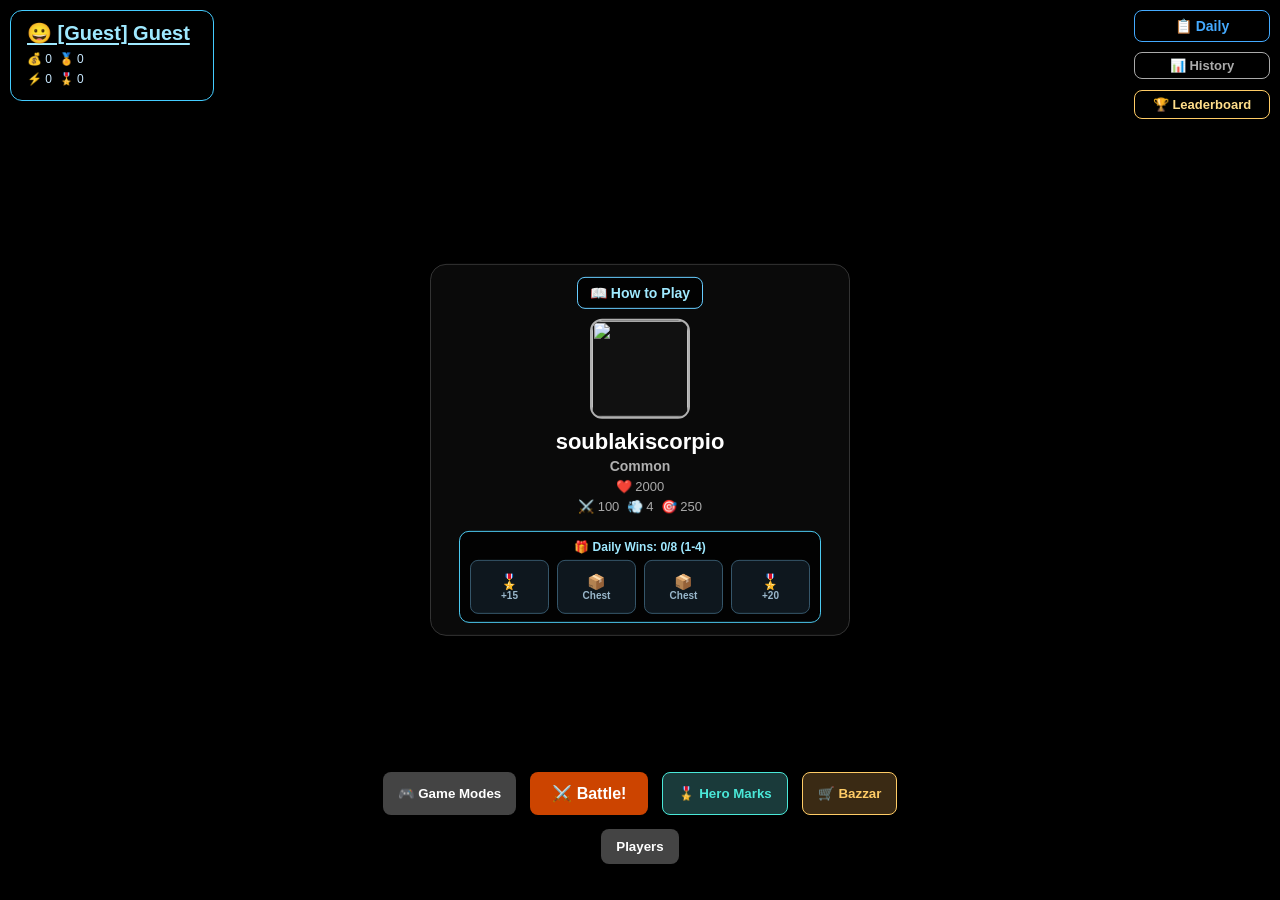
==== index.html @ 4c3b829b "(magnets): rework polarity forms, clone combat parity, and clone sustain switch live Magnets form vi" ====
﻿<!DOCTYPE html>
<html lang="en">
<head>
    <meta charset="UTF-8">
    <meta name="viewport" content="width=device-width, initial-scale=1, maximum-scale=1, user-scalable=no">
        <title>Atackers - Sotiris Game | Atackers Browser Battle Game</title>
        <meta name="description" content="Play Atackers, Sotiris Game: a fast HTML5 browser battle game with unique heroes, super abilities, team modes, and Hero Marks progression.">
        <meta name="keywords" content="Atackers, Sotiris Game, Atackers game, browser game, HTML5 game, online battle game, hero shooter, Cyprus Brainrots Game">
        <meta name="robots" content="index, follow, max-image-preview:large, max-snippet:-1, max-video-preview:-1">
        <link rel="canonical" href="https://codevoyager100.github.io/Atackers/">

        <meta property="og:type" content="website">
        <meta property="og:url" content="https://codevoyager100.github.io/Atackers/">
        <meta property="og:site_name" content="Atackers">
        <meta property="og:title" content="Atackers - Sotiris Game | Atackers Browser Battle Game">
        <meta property="og:description" content="Fast-paced browser battles with unique heroes, supers, team modes, and progression.">
        <meta property="og:image" content="https://codevoyager100.github.io/Atackers/images/background.png">

        <meta name="twitter:card" content="summary_large_image">
        <meta name="twitter:title" content="Atackers - Sotiris Game | Atackers Browser Battle Game">
        <meta name="twitter:description" content="Play Atackers in your browser: heroes, supers, team battles, and Hero Marks progression.">
        <meta name="twitter:image" content="https://codevoyager100.github.io/Atackers/images/background.png">

        <script type="application/ld+json">
        {
            "@context": "https://schema.org",
            "@type": "VideoGame",
            "name": "Atackers",
            "alternateName": ["Sotiris Game", "Atackers Striker"],
            "url": "https://codevoyager100.github.io/Atackers/",
            "description": "Atackers is a fast-paced HTML5 browser battle game with hero selection, super abilities, and multiple team game modes.",
            "genre": ["Action", "Shooter", "Battle"],
            "applicationCategory": "GameApplication",
            "operatingSystem": "Web Browser",
            "inLanguage": "en"
        }
        </script>
        <!-- Google tag (gtag.js) -->
        <script async src="https://www.googletagmanager.com/gtag/js?id=G-T403T6D16C"></script>
        <script>
            window.dataLayer = window.dataLayer || [];
            function gtag(){dataLayer.push(arguments);}
            gtag('js', new Date());

            gtag('config', 'G-T403T6D16C');
        </script>
    <style>
        body, html {
            margin: 0;
            padding: 0;
            overflow: hidden;
            background-color: #000;
            color: white;
            font-family: Arial, sans-serif;
        }

        .guide {
            position: absolute;
            top: 10px;
            left: 50%;
            transform: translateX(-50%);
            z-index: 5;
            background: rgba(0,0,0,0.75);
            padding: 8px 14px;
            border-radius: 10px;
            max-width: 340px;
            width: max-content;
            max-width: min(340px, 90vw);
            text-align: center;
            border: 1px solid #ffcc00;
            font-size: 12px;
            pointer-events: none;
            display: none;
        }

        #coins-display {
            font-size: 18px;
            color: gold;
            position: absolute;
            top: 10px;
            left: 10px;
            z-index: 10;
            background: rgba(0,0,0,0.7);
            padding: 8px 12px;
            border-radius: 8px;
            cursor: pointer;
            user-select: none;
        }

        #coins-display:hover {
            background: rgba(40,30,0,0.9);
            border: 1px solid gold;
        }

        .reward-row {
            display: flex;
            align-items: center;
            gap: 12px;
            padding: 8px 12px;
            border-radius: 8px;
            margin: 4px 0;
            font-size: 15px;
            color: #ccc;
        }

        .reward-row.reached {
            color: #888;
            text-decoration: line-through;
            opacity: 0.5;
        }

        .reward-row.current {
            background: rgba(255,204,0,0.15);
            border: 1px solid #ffcc00;
            color: #ffcc00;
            font-weight: bold;
        }

        .reward-row.next {
            background: rgba(255,255,255,0.05);
            color: #fff;
        }

        .reward-level-badge {
            min-width: 36px;
            text-align: center;
            font-weight: bold;
            background: rgba(0,0,0,0.4);
            padding: 2px 6px;
            border-radius: 6px;
        }

        /* ── Daily Challenges ── */
        #daily-btn {
            position: absolute;
            top: 10px;
            right: 10px;
            z-index: 10;
            background: rgba(0,0,0,0.75);
            border: 1px solid #44aaff;
            color: #44aaff;
            font-size: 14px;
            font-weight: bold;
            padding: 7px 13px;
            width: 136px;
            text-align: center;
            box-sizing: border-box;
            border-radius: 8px;
            cursor: pointer;
            user-select: none;
        }
        #daily-btn:hover { background: rgba(0,40,80,0.9); }
        #daily-btn .badge {
            display: inline-block;
            background: #e94560;
            color: #fff;
            border-radius: 50%;
            font-size: 11px;
            min-width: 17px;
            height: 17px;
            line-height: 17px;
            text-align: center;
            margin-left: 5px;
            vertical-align: middle;
        }

        .challenge-row {
            display: flex; align-items: center; gap: 10px;
            padding: 9px 12px; border-radius: 8px; margin: 5px 0;
            background: rgba(255,255,255,0.04); border: 1px solid #333;
            font-size: 14px;
        }
        .challenge-row.done {
            border-color: #27ae60; background: rgba(39,174,96,0.08); color: #888;
        }
        .challenge-progress {
            flex: 1; height: 6px; background: #333; border-radius: 3px; overflow: hidden;
        }
        .challenge-progress-fill {
            height: 100%; background: #44aaff; border-radius: 3px; transition: width .3s;
        }
        .challenge-row.done .challenge-progress-fill { background: #27ae60; }

        /* ── Kill Streak banner ── */
        #streak-banner {
            position: absolute;
            top: 50%;
            left: 50%;
            transform: translate(-50%, -50%);
            pointer-events: none;
            z-index: 20;
            text-align: center;
            font-family: Arial, sans-serif;
            font-weight: bold;
            text-shadow: 0 0 16px #ff6600, 0 2px 4px #000;
            opacity: 0;
            transition: opacity 0.2s;
            white-space: nowrap;
        }

        /* ── Match History ── */
        #history-btn {
            position: absolute;
            top: 52px;
            right: 10px;
            z-index: 10;
            background: rgba(0,0,0,0.75);
            border: 1px solid #aaa;
            color: #aaa;
            font-size: 13px;
            font-weight: bold;
            padding: 5px 11px;
            width: 136px;
            text-align: center;
            box-sizing: border-box;
            border-radius: 8px;
            cursor: pointer;
            user-select: none;
        }
        #history-btn:hover { background: rgba(30,30,30,0.9); }

        /* ── Tips / Leaderboard quick buttons ── */
        #tutorial-btn {
            position: relative;
            z-index: 1;
            background: rgba(0,0,0,0.78);
            border: 1px solid #66ccff;
            color: #9fe9ff;
            font-size: 14px;
            font-weight: bold;
            padding: 7px 12px;
            border-radius: 8px;
            cursor: pointer;
            user-select: none;
            pointer-events: auto;
        }
        #tutorial-btn:hover { background: rgba(0,40,80,0.92); }

        #daily-wins-tracker {
            position: relative;
            width: min(100%, 340px);
            background: rgba(0,0,0,0.78);
            border: 1px solid #4cc9f0;
            border-radius: 10px;
            padding: 8px 10px;
            text-align: center;
            pointer-events: none;
            margin-top: 4px;
        }

        #daily-wins-label {
            color: #9fe9ff;
            font-size: 12px;
            font-weight: bold;
            margin-bottom: 6px;
        }

        #daily-wins-fx {
            position: absolute;
            left: 50%;
            top: -16px;
            transform: translateX(-50%);
            font-size: 13px;
            font-weight: bold;
            color: #ffe27a;
            text-shadow: 0 0 10px rgba(255, 180, 0, 0.55);
            opacity: 0;
            pointer-events: none;
            white-space: nowrap;
        }

        #daily-wins-fx.show {
            animation: dailyRewardPop 0.95s ease forwards;
        }

        #daily-wins-tracker.claiming {
            animation: dailyTrackerPulse 0.6s ease;
            box-shadow: 0 0 18px rgba(255, 204, 0, 0.35);
        }

        .daily-win-slot.claiming {
            animation: dailySlotClaim 0.75s ease;
            border-color: #ffe27a;
            box-shadow: 0 0 16px rgba(255, 226, 122, 0.65);
        }

        @keyframes dailyRewardPop {
            0% { opacity: 0; transform: translate(-50%, 8px) scale(0.9); }
            20% { opacity: 1; transform: translate(-50%, 0px) scale(1.04); }
            100% { opacity: 0; transform: translate(-50%, -22px) scale(1); }
        }

        @keyframes dailySlotClaim {
            0% { transform: scale(0.92); filter: brightness(1); }
            40% { transform: scale(1.08); filter: brightness(1.35); }
            100% { transform: scale(1); filter: brightness(1); }
        }

        @keyframes dailyTrackerPulse {
            0% { transform: scale(1); }
            40% { transform: scale(1.03); }
            100% { transform: scale(1); }
        }

        #daily-wins-slots {
            display: flex;
            justify-content: center;
            gap: 8px;
        }

        .daily-win-slot {
            width: 78px;
            min-height: 46px;
            border-radius: 8px;
            border: 1px solid #35566a;
            background: rgba(16, 26, 34, 0.9);
            color: #7395ac;
            display: flex;
            flex-direction: column;
            align-items: center;
            justify-content: center;
            gap: 2px;
            font-size: 15px;
            font-weight: bold;
            line-height: 1;
            padding: 3px 2px;
        }

        .daily-win-slot small {
            font-size: 10px;
            color: #9ab8cc;
            font-weight: bold;
        }

        .daily-win-slot.done {
            border-color: #ffcc00;
            background: rgba(255, 204, 0, 0.2);
            color: #ffdd66;
            box-shadow: 0 0 8px rgba(255, 204, 0, 0.35);
        }

        #leaderboard-btn {
            position: absolute;
            top: 90px;
            right: 10px;
            z-index: 12;
            background: rgba(0,0,0,0.78);
            border: 1px solid #ffcc66;
            color: #ffdd8a;
            font-size: 13px;
            font-weight: bold;
            padding: 6px 11px;
            width: 136px;
            text-align: center;
            box-sizing: border-box;
            border-radius: 8px;
            cursor: pointer;
            user-select: none;
        }
        #leaderboard-btn:hover { background: rgba(80,60,0,0.9); }

        .history-row {
            display: flex; align-items: center; gap: 8px;
            padding: 7px 10px; border-radius: 7px; margin: 4px 0;
            font-size: 13px; border: 1px solid #2a2a2a;
        }
        .history-row.win  { background: rgba(39,174,96,0.12); border-color: #27ae60; }
        .history-row.lose { background: rgba(220,53,69,0.10); border-color: #dc3545; }

        .history-stats-grid {
            display: grid;
            grid-template-columns: 1fr 1fr;
            gap: 8px;
            margin: 10px 0 14px;
        }

        .history-stat-card {
            border: 1px solid #2b2b2b;
            border-radius: 8px;
            background: rgba(255,255,255,0.04);
            padding: 8px 10px;
            font-size: 12px;
        }

        .history-stat-card .label {
            color: #a0a0a0;
            font-size: 11px;
        }

        .history-stat-card .value {
            color: #fff;
            font-size: 15px;
            font-weight: bold;
            margin-top: 2px;
        }

        .skin-card {
            display: inline-block;
            background-color: #f4f4f4;
            border: 2px solid #ccc;
            padding: 10px;
            margin: 10px;
            text-align: center;
            border-radius: 12px;
            width: 180px;
            color: #000;
        }

            .skin-card h3,
            .skin-card p {
                color: #000;
                margin: 6px 0;
            }

        .skin-img {
            width: 100%;
            border-radius: 10px;
            height: 120px;
            object-fit: cover;
        }

        .menu {
            position: absolute;
            bottom: 20px;
            left: 50%;
            transform: translateX(-50%);
            display: flex;
            flex-wrap: wrap;
            justify-content: center;
            gap: 14px;
            z-index: 10;
            background: rgba(0,0,0,0.7);
            padding: 16px 18px;
            border-radius: 10px;
            max-width: min(96vw, 920px);
        }

        .btn {
            background-color: #444;
            color: #fff;
            border: none;
            padding: 10px 15px;
            border-radius: 8px;
            cursor: pointer;
            font-weight: bold;
            transition: all 0.3s ease;
        }

            .btn:hover {
                background-color: #666;
                transform: scale(1.05);
            }

        @keyframes battle-pulse {
            0%, 100% { transform: scale(1); box-shadow: 0 0 8px #ff6600; }
            50% { transform: scale(1.08); box-shadow: 0 0 20px #ff6600, 0 0 40px #ff440066; }
        }

        #start-btn {
            background-color: #cc4400;
            font-size: 16px;
            padding: 12px 22px;
            animation: battle-pulse 1.5s ease-in-out infinite;
        }

        #start-btn:hover {
            background-color: #ff5500;
            animation: none;
            transform: scale(1.1);
        }

            .btn:disabled {
                background-color: #777;
                cursor: not-allowed;
                transform: none;
            }

        .modal-panel {
            display: none;
            position: absolute;
            left: 50%;
            top: 50%;
            transform: translate(-50%, -50%);
            background: rgba(0,0,0,0.95);
            color: #fff;
            padding: 20px;
            border-radius: 12px;
            z-index: 1000;
            max-width: 90vw;
            width: 800px;
            max-height: 80vh;
            overflow: auto;
            border: 2px solid #ffcc00;
            box-shadow: 0 0 30px rgba(255, 204, 0, 0.3);
        }

        @media (max-width: 600px) {
            .modal-panel {
                padding: 14px 10px;
                max-height: 85vh;
                width: 96vw !important;
                top: 48% !important;
            }
        }

            .modal-panel h2 {
                margin-top: 0;
                color: #ffcc00;
                text-align: center;
                font-size: 24px;
            }

        .modal-close {
            display: block;
            margin: 15px auto 0;
            background: #ff4444;
        }

            .modal-close:hover {
                background: #ff6666;
            }

        #gameCanvas {
            width: 100vw;
            height: 100vh;
            display: block;
        }

        @media (max-width: 900px) {
            .guide {
                top: 6px;
                max-width: min(95vw, 420px);
                font-size: 11px;
                padding: 6px 10px;
            }

            #coins-display {
                top: 8px;
                left: 8px;
                font-size: 13px;
                padding: 6px 8px;
                max-width: 48vw;
                line-height: 1.35;
            }

            #daily-btn {
                top: 8px;
                right: 8px;
                font-size: 12px;
                padding: 5px 9px;
                width: 118px;
            }

            #history-btn {
                top: 40px;
                right: 8px;
                font-size: 11px;
                padding: 4px 8px;
                width: 118px;
            }

            #tutorial-btn {
                font-size: 12px;
                padding: 6px 10px;
            }

            #daily-wins-tracker {
                width: min(100%, 300px);
                padding: 6px 8px;
            }

            #daily-wins-label {
                font-size: 11px;
                margin-bottom: 4px;
            }

            #daily-wins-fx {
                font-size: 11px;
                top: -14px;
            }

            .daily-win-slot {
                width: 64px;
                min-height: 42px;
                font-size: 13px;
                gap: 1px;
            }

            .daily-win-slot small {
                font-size: 9px;
            }

            #leaderboard-btn {
                top: 68px;
                right: 8px;
                font-size: 11px;
                padding: 4px 8px;
                width: 118px;
            }

            #account-chip {
                top: 10px !important;
                max-width: 200px;
                padding: 8px 12px;
            }

            .menu {
                bottom: 10px;
                width: min(95vw, 640px);
                max-height: 50vh;
                overflow-y: auto;
                gap: 8px;
                padding: 8px;
            }

            .menu .btn {
                padding: 9px 10px;
                font-size: 13px;
            }

            #char-showcase {
                width: min(90vw, 520px);
                min-width: 0 !important;
                padding: 10px 12px !important;
                top: 50%;
                pointer-events: none;
            }
        }

        #joystick-container {
            position: fixed;
            bottom: 30px;
            left: 30px;
            z-index: 9999;
        }

        #joystick-base {
            width: 100px;
            height: 100px;
            background: rgba(0, 0, 0, 0.3);
            border-radius: 50%;
            position: relative;
            touch-action: none;
            border: 2px solid rgba(255,255,255,0.5);
        }

        #joystick-stick {
            width: 50px;
            height: 50px;
            background: rgba(255, 255, 255, 0.8);
            border-radius: 50%;
            position: absolute;
            left: 25px;
            top: 25px;
            touch-action: none;
            transition: transform 0.1s;
        }

        #shoot-joystick-container {
            position: fixed;
            bottom: 30px;
            right: 30px;
            z-index: 9999;
        }

        #shoot-joystick-base {
            width: 100px;
            height: 100px;
            background: rgba(0, 0, 0, 0.3);
            border-radius: 50%;
            position: relative;
            touch-action: none;
            border: 2px solid rgba(255,100,100,0.5);
        }

        #shoot-joystick-stick {
            width: 50px;
            height: 50px;
            background: rgba(255, 100, 100, 0.8);
            border-radius: 50%;
            position: absolute;
            left: 25px;
            top: 25px;
            touch-action: none;
            transition: transform 0.1s;
        }

        /* Improved joystick visibility - hide by default */
        #joystick-container, #shoot-joystick-container {
            display: none !important;
        }

        /* Show joysticks only when game is active on touch devices or small screens */
        .game-active #joystick-container,
        .game-active #shoot-joystick-container {
            display: block !important;
        }

        /* Fallback for older browsers */
        @media (max-width: 1024px) {
            .game-active #joystick-container,
            .game-active #shoot-joystick-container {
                display: block !important;
            }
        }

        /* Super ability button */
        #super-btn-container {
            display: none;
            position: fixed;
            bottom: 160px;
            right: 20px;
            z-index: 100;
        }
        .game-active #super-btn-container {
            display: block;
        }
        #super-btn {
            position: relative;
            width: 64px;
            height: 64px;
            border-radius: 50%;
            background: rgba(30,30,60,0.85);
            border: 3px solid #ffcc00;
            overflow: hidden;
            display: flex;
            align-items: center;
            justify-content: center;
            cursor: pointer;
            user-select: none;
            -webkit-user-select: none;
        }
        #super-btn-fill {
            position: absolute;
            bottom: 0; left: 0; right: 0;
            height: 0%;
            background: rgba(255,200,0,0.45);
            transition: height 0.1s linear;
        }
        #super-btn-label {
            position: relative;
            z-index: 1;
            font-size: 11px;
            font-weight: bold;
            color: #ffcc00;
            text-align: center;
            pointer-events: none;
            line-height: 1.2;
        }
        #super-btn.ready {
            border-color: #ffcc00;
            box-shadow: 0 0 14px #ffcc00;
            animation: superPulse 0.8s infinite alternate;
        }
        @keyframes superPulse {
            from { box-shadow: 0 0 8px #ffcc00; }
            to   { box-shadow: 0 0 22px #ff8800; }
        }

        /* Gadget button (mobile) */
        #gadget-btn-container {
            display: none;
            position: fixed;
            bottom: 160px;
            right: 100px;
            z-index: 100;
        }
        .game-active #gadget-btn-container { display: block; }
        #gadget-btn {
            position: relative;
            width: 56px; height: 56px;
            border-radius: 50%;
            background: rgba(10,40,20,0.88);
            border: 3px solid #44ff88;
            overflow: hidden;
            display: flex; align-items: center; justify-content: center;
            cursor: pointer; user-select: none; -webkit-user-select: none;
        }
        #gadget-btn-fill {
            position: absolute; bottom: 0; left: 0; right: 0;
            height: 100%;
            background: rgba(50,200,90,0.35);
            transition: height 0.12s linear;
        }
        #gadget-btn-label {
            position: relative; z-index: 1;
            font-size: 11px; font-weight: bold; color: #44ff88;
            text-align: center; pointer-events: none; line-height: 1.2;
        }
        #gadget-btn.ready {
            box-shadow: 0 0 14px #44ff88;
            animation: gadgetPulse 0.8s infinite alternate;
        }
        @keyframes gadgetPulse {
            from { box-shadow: 0 0 8px #44ff88; }
            to   { box-shadow: 0 0 22px #00ee66; }
        }

        /* Use item button */
        #use-item-btn-container {
            display: none;
            position: fixed;
            bottom: 240px;
            right: 20px;
            z-index: 100;
        }
        .game-active #use-item-btn-container {
            display: block;
        }
        #use-item-btn {
            width: 56px;
            height: 56px;
            border-radius: 50%;
            background: rgba(30,30,60,0.85);
            border: 3px solid #4ae8d8;
            display: flex;
            align-items: center;
            justify-content: center;
            font-size: 24px;
            cursor: pointer;
            box-shadow: 0 0 10px #4ae8d844;
            user-select: none;
            -webkit-user-select: none;
        }

        #debug-status {
            position: fixed;
            right: 10px;
            top: 50px;
            background: rgba(0,0,0,0.6);
            color: #fff;
            padding: 8px 10px;
            font-family: monospace;
            font-size: 12px;
            border-radius: 6px;
            z-index: 99999;
            max-width: 300px;
            pointer-events: none;
        }

        #lootbox-popup {
            display: none;
            position: fixed;
            top: 50%;
            left: 50%;
            transform: translate(-50%, -50%);
            background: linear-gradient(135deg, #FFD700, #FFAA00);
            padding: 30px;
            border-radius: 20px;
            border: 5px solid white;
            z-index: 1000;
            text-align: center;
            box-shadow: 0 0 30px rgba(255,215,0,0.7);
        }

        .game-overlay {
            display: none;
            position: fixed;
            top: 0;
            left: 0;
            width: 100%;
            height: 100%;
            background: rgba(0,0,0,0.8);
            z-index: 999;
            justify-content: center;
            align-items: center;
            color: white;
            font-size: 24px;
            text-align: center;
        }

        .health-pack {
            animation: pulse 2s infinite;
        }

        @keyframes pulse {
            0% { transform: scale(1); }
            50% { transform: scale(1.1); }
            100% { transform: scale(1); }
        }
        @keyframes showcasePulse {
            0%, 100% { transform: scale(1); filter: brightness(1); }
            50% { transform: scale(1.04); filter: brightness(1.15); }
        }
    </style>
</head>
<body>
    <div class="guide">
        <h3 style="color: #ffcc00; margin: 0 0 4px;">Welcome to Atackers!</h3>
        <p style="margin: 0; line-height: 1.6;">
            🎮 Arrow keys / WASD / white joystick to move<br>
            🖱️ Click / red joystick / tap to shoot<br>
            📦 Shoot crates to break them — collect the drop!<br>
            🎒 Press F (or the item button) to use your first item<br>
            ⚔️ Press "Battle!" to start<br>
            🎖️ Earn Hero Marks &amp; unlock players in the Bazaar
        </p>
    </div>

    <div id="lootbox-popup">
        <h2 style="color:#FFF; text-shadow:2px 2px 4px #000;">Reward</h2>
        <div id="lootbox-content" style="font-size:24px; margin:20px 0;"></div>
        <button id="lootbox-ok" style="background:#FFF; border:none; padding:10px 20px; border-radius:10px; font-weight:bold;">OK</button>
    </div>

    <div id="game-over-overlay" class="game-overlay">
        <div style="background: rgba(0,0,0,0.9); padding: 40px; border-radius: 20px; border: 3px solid #ffcc00; max-width: 500px; width: 90%;">
            <h2 id="game-over-title" style="color: #ffcc00;">Game Over</h2>
            <p id="game-over-message" style="margin: 20px 0;"></p>
            <div id="leaderboard" style="display:none; margin: 16px 0; max-height: 220px; overflow-y: auto;"></div>
            <button id="return-to-menu" class="btn" style="background: #ffcc00; color: black; font-size: 18px; padding: 10px 20px;">
                Return to Menu
            </button>
        </div>
    </div>

    <!-- Star Drop / Loot Box overlay -->
    <div id="stardrop-overlay" class="game-overlay" style="display:none;">
        <div id="stardrop-box" style="padding: 40px 50px; border-radius: 20px; border: 3px solid #b0b0b0; max-width: 500px; width: 90%; text-align:center; transition: border-color 0.4s, box-shadow 0.4s, background 0.5s; background: rgba(30,30,30,0.97);">
            <h2 id="stardrop-title" style="color: #ffcc00; font-size: 28px; text-shadow: 0 0 10px rgba(0,0,0,0.8);">⭐ Star Drop!</h2>
            <p id="stardrop-rarity-label" style="font-weight:bold; font-size: 22px; margin: 4px 0 12px; color: #b0b0b0; text-shadow: 0 0 8px rgba(0,0,0,0.6);">Common</p>
            <p id="stardrop-hint" style="color: #ddd; margin: 8px 0 16px; font-size: 14px; text-shadow: 0 0 4px rgba(0,0,0,0.5);">Tap the chest 5 times to open! It might upgrade...</p>
            <img id="stardrop-chest" src="images/chestclose.png" style="width: 280px; height: 280px; cursor: pointer; transition: transform 0.15s;" />
            <div id="stardrop-clicks" style="margin-top: 12px; font-size: 18px; color: #ddd;"></div>
            <div id="stardrop-reward" style="display:none; margin-top: 20px;">
                <p id="stardrop-reward-text" style="font-size: 24px; color: #fff; margin: 10px 0; text-shadow: 0 0 8px rgba(0,0,0,0.5);"></p>
            </div>
            <button id="stardrop-collect" class="btn" style="display:none; background: #ffcc00; color: black; font-size: 18px; padding: 12px 24px; margin-top: 16px;">
                Collect
            </button>
        </div>
    </div>

    <div id="coins-display" style="display:none;">💰 Coins: 0<br>🏅 Medals: 0<br>🎖️ Hero Marks: 0</div>

    <div id="account-chip" style="position:absolute; top:10px; left:10px; z-index:11; background:rgba(0,0,0,0.82); border:1px solid #44ccff; border-radius:12px; padding:10px 16px; display:flex; flex-direction:column; gap:5px; min-width:170px;">
        <span id="account-chip-name" style="font-size:20px; font-weight:bold; color:#9fe9ff; cursor:pointer; text-decoration:underline; text-underline-offset:3px; user-select:none;">Guest</span>
        <span id="account-chip-stats" style="font-size:12px; color:#c8e8ff; line-height:1.65;"></span>
    </div>

    <div id="account-auth-overlay" style="display:none; position:fixed; inset:0; background:rgba(0,0,0,0.88); z-index:1400; align-items:center; justify-content:center;">
        <div style="width:min(420px,92vw); background:#121724; border:2px solid #2b8bb8; border-radius:16px; padding:18px 18px 14px; color:#fff;">
            <p style="margin:0 0 4px; color:#9fe9ff; font-size:22px; font-weight:bold; text-align:center; letter-spacing:0.5px;">Log in or Sign up</p>
            <h2 style="margin:0 0 6px; color:#8de3ff; text-align:center; font-size:15px; font-weight:normal;">Account</h2>
            <p style="margin:0 0 12px; color:#9aa8b6; font-size:12px; text-align:center;">Use your name + password (local-only, no email required).</p>

            <div style="display:flex; gap:8px; margin-bottom:10px;">
                <button id="account-tab-login" class="btn" style="flex:1; background:#2b8bb8; color:#001822;">Login</button>
                <button id="account-tab-register" class="btn" style="flex:1; background:#203040; color:#9fe9ff;">Register</button>
            </div>

            <div id="account-auth-msg" style="min-height:18px; color:#ff9da0; font-size:12px; text-align:center; margin-bottom:8px;"></div>

            <input id="account-username" type="text" maxlength="20" placeholder="Your name" style="width:100%; margin:5px 0; padding:9px 10px; border-radius:9px; border:1px solid #3c4a60; background:#0f1520; color:#fff; box-sizing:border-box;" />
            <input id="account-password" type="password" maxlength="40" placeholder="Password" style="width:100%; margin:5px 0; padding:9px 10px; border-radius:9px; border:1px solid #3c4a60; background:#0f1520; color:#fff; box-sizing:border-box;" />

            <button id="account-submit-btn" class="btn" style="width:100%; margin-top:10px; background:#39b7e6; color:#042033;">Login</button>
        </div>
    </div>

    <div id="profile-panel" class="modal-panel" style="width:760px; max-width:95vw;">
        <h2>👤 Profile</h2>
        <div style="display:grid; grid-template-columns: 1fr 1fr; gap:14px; margin-top:8px;">
            <div style="background:rgba(255,255,255,0.04); border:1px solid #2e3a4a; border-radius:10px; padding:10px;">
                <div style="font-size:12px; color:#9ab0c9;">Username</div>
                <div id="profile-username" style="font-size:18px; color:#8de3ff; font-weight:bold;"></div>
            </div>
            <div style="background:rgba(255,255,255,0.04); border:1px solid #2e3a4a; border-radius:10px; padding:10px;">
                <div style="font-size:12px; color:#9ab0c9;">Max Winstreak Player</div>
                <div id="profile-max-winstreak" style="font-size:18px; color:#ffcc00; font-weight:bold;"></div>
            </div>
            <div style="background:rgba(255,255,255,0.04); border:1px solid #2e3a4a; border-radius:10px; padding:10px;">
                <div style="font-size:12px; color:#9ab0c9; margin-bottom:6px;">Avatar Icon</div>
                <div id="profile-avatar-options" style="display:flex; flex-wrap:wrap; gap:6px;"></div>
            </div>
            <div style="background:rgba(255,255,255,0.04); border:1px solid #2e3a4a; border-radius:10px; padding:10px;">
                <div style="font-size:12px; color:#9ab0c9; margin-bottom:6px;">Favorite Player</div>
                <div style="display:flex; align-items:center; gap:10px;">
                    <select id="profile-favorite-player" style="flex:1; background:#121a2a; color:#fff; border:1px solid #36465f; border-radius:8px; padding:8px;"></select>
                    <img id="profile-fav-player-img" src="" style="width:56px; height:56px; border-radius:8px; border:2px solid #36465f; background:#111; object-fit:cover; flex-shrink:0;" />
                </div>
            </div>
            <div style="background:rgba(255,255,255,0.04); border:1px solid #2e3a4a; border-radius:10px; padding:10px;">
                <div style="font-size:12px; color:#9ab0c9; margin-bottom:6px;">Kill Feed Color</div>
                <div id="profile-killfeed-colors" style="display:flex; flex-wrap:wrap; gap:6px;"></div>
            </div>
            <div style="background:rgba(255,255,255,0.04); border:1px solid #2e3a4a; border-radius:10px; padding:10px;">
                <div style="font-size:12px; color:#9ab0c9; margin-bottom:6px;">Pompakis Bomb Variant</div>
                <select id="profile-bomb-variant" style="width:100%; background:#121a2a; color:#fff; border:1px solid #36465f; border-radius:8px; padding:8px;">
                    <option value="classic">Classic Bomb</option>
                    <option value="sticky">Sticky Bomb</option>
                    <option value="impact">Impact Bomb</option>
                </select>
            </div>
            <div style="background:rgba(255,255,255,0.04); border:1px solid #2e3a4a; border-radius:10px; padding:10px;">
                <div style="font-size:12px; color:#9ab0c9; margin-bottom:6px;">Cosmetic Title + Kill FX</div>
                <div id="profile-ranked-info" style="font-size:13px; color:#8de3ff; margin-bottom:6px;"></div>
                <select id="profile-title" style="width:100%; background:#121a2a; color:#fff; border:1px solid #36465f; border-radius:8px; padding:8px; margin-bottom:6px;"></select>
                <select id="profile-kill-effect" style="width:100%; background:#121a2a; color:#fff; border:1px solid #36465f; border-radius:8px; padding:8px;"></select>
            </div>
            <div style="background:rgba(255,255,255,0.04); border:1px solid #2e3a4a; border-radius:10px; padding:10px;">
                <div style="font-size:12px; color:#9ab0c9; margin-bottom:6px;">Clan</div>
                <div id="profile-clan-info" style="font-size:13px; color:#d8e7ff; margin-bottom:8px;"></div>
                <div style="display:flex; gap:6px;">
                    <button id="profile-clan-create" class="btn" style="flex:1; padding:6px 8px; font-size:12px; background:#24445a; color:#9fe9ff;">Create/Join</button>
                    <button id="profile-clan-leave" class="btn" style="flex:1; padding:6px 8px; font-size:12px; background:#442424; color:#ffaaaa;">Leave</button>
                </div>
            </div>
        </div>
        <div style="margin-top:14px; background:rgba(255,255,255,0.03); border:1px solid #2e3a4a; border-radius:10px; padding:10px;">
            <h3 style="margin:0 0 8px; color:#9fdfff; font-size:16px;">🏅 Medals Per Players You Have</h3>
            <div id="profile-medals-list" style="max-height:260px; overflow:auto;"></div>
        </div>
        <div style="display:flex; gap:8px; margin-top:12px;">
            <button class="btn modal-close" id="close-profile-panel" style="flex:1;">Close</button>
            <button id="profile-logout-btn" class="btn" style="background:#8b3a3a; border:1px solid #c84545; color:#ff8080;">🚪 Logout</button>
        </div>
    </div>

    <!-- Daily Challenges button -->
    <button id="daily-btn" onclick="openDailyChallenges()">📋 Daily <span class="badge" id="daily-badge" style="display:none">!</span></button>

    <!-- Match History button -->
    <button id="history-btn" onclick="openMatchHistory()">📊 History</button>

    <!-- Leaderboard button -->
    <button id="leaderboard-btn" onclick="openLeaderboard()">🏆 Leaderboard</button>

    <!-- Kill Streak banner (in-game, canvas-overlay) -->
    <div id="streak-banner"></div>

    <div id="level-rewards-panel" class="modal-panel" style="width:420px;">
        <h2>🏆 Level Rewards</h2>
        <p style="color:#aaa; text-align:center; margin-top:-10px; font-size:13px;">Click your level badge anytime to check progress</p>
        <div id="level-rewards-list" style="margin: 16px 0;"></div>
        <button class="btn modal-close" id="close-level-rewards">Close</button>
    </div>

    <!-- Daily Challenges panel -->
    <div id="daily-panel" class="modal-panel" style="width:440px; display:none;">
        <h2>📋 Daily Challenges</h2>
        <p id="daily-reset-label" style="color:#aaa; text-align:center; margin-top:-10px; font-size:12px;"></p>
        <div id="daily-list" style="margin: 14px 0;"></div>
        <button class="btn modal-close" id="close-daily-panel">Close</button>
    </div>

    <!-- Match History panel -->
    <div id="history-panel" class="modal-panel" style="width:520px; display:none;">
        <h2>📊 Match History & Stats</h2>
        <div id="history-stats" class="history-stats-grid"></div>
        <div id="history-list" style="margin: 14px 0; max-height: 360px; overflow-y: auto;"></div>
        <button class="btn modal-close" id="close-history-panel">Close</button>
    </div>

    <div id="tutorial-panel" class="modal-panel" style="width:600px; display:none;">
        <h2>📖 How To Play</h2>
        <div id="tutorial-content" style="max-height:420px; overflow-y:auto; font-size:14px; line-height:1.7; color:#ccc;"></div>
        <div style="display:flex; gap:8px; margin-top:12px;">
            <button class="btn modal-close" id="close-tutorial-panel" style="flex:1;">Close</button>
            <button class="btn" id="mark-tips-seen-btn" style="flex:1;">Got it!</button>
        </div>
    </div>

    <div id="leaderboard-panel" class="modal-panel" style="width:580px; display:none;">
        <h2>🏆 Leaderboard</h2>
        <p style="color:#aaa; text-align:center; margin-top:-10px; font-size:12px;">Top players by total wins (local accounts)</p>
        <div id="leaderboard-list" style="margin:14px 0; max-height:380px; overflow-y:auto;"></div>
        <button class="btn modal-close" id="close-leaderboard-panel">Close</button>
    </div>

    <div id="credits-panel" class="modal-panel" style="width:700px;">
        <h2 style="color:#4ae8d8;">🎖️ Hero Marks Progression</h2>
        <p style="text-align:center; color:#aaa; margin-top:-10px; font-size:13px;">Earn Hero Marks in battles, then choose which player to unlock.</p>
        <div id="credits-progress-bar" style="margin:10px auto 18px; max-width:420px;"></div>
        <div id="credits-tier-list"></div>
        <button class="btn modal-close" id="close-credits-panel" style="margin-top:12px;">Close</button>
    </div>

    <div id="bazzar-overlay" style="display:none; position:fixed; inset:0; background:rgba(0,0,0,0.72); z-index:1200; justify-content:center; align-items:center;">
        <div id="bazzar-panel" style="position:relative; background:#12192a; border:2px solid #ffcc66; border-radius:16px; padding:28px 24px 22px; width:min(500px,92vw); max-height:min(420px,88vh); overflow-y:auto; box-shadow:0 0 40px rgba(255,204,102,0.18);">
            <button id="close-bazzar-panel" aria-label="Close Bazzar" style="position:sticky; float:right; top:0; width:32px; height:32px; border-radius:50%; border:1px solid #ff7b7b; background:#3a1414; color:#ff4d4d; font-weight:bold; font-size:18px; cursor:pointer; z-index:10;">✕</button>
            <h2 style="color:#ffcc66; margin:0 0 6px;">🛒 Bazzar</h2>
            <p style="text-align:center; color:#aaa; margin:0 0 14px; font-size:13px;">Redeem developer codes for testing rewards.</p>

            <div style="background:#101726; border:1px solid #2f3b52; border-radius:10px; padding:12px;">
                <input id="bazzar-redeem-input" placeholder="Enter code" autocomplete="off" style="width:100%; padding:9px; border-radius:8px; border:1px solid #394760; background:#0b1322; color:#fff; margin-bottom:8px; box-sizing:border-box;" />
                <button class="btn" id="bazzar-redeem-btn" style="width:100%;">Redeem Code</button>
            </div>

            <p id="bazzar-status" style="text-align:center; color:#9aa8bf; font-size:12px; min-height:18px; margin:10px 0 0;"></p>
        </div>
    </div>

    <div id="player-menu" class="modal-panel">
        <h2>Players</h2>
        <div id="player-list" style="display:flex; flex-wrap:wrap; gap:10px; justify-content:center;"></div>
        <button class="btn modal-close" id="close-player-menu">Close</button>
    </div>

    <!-- Player Detail Popup -->
    <div id="player-detail-popup" style="display:none; position:fixed; top:0; left:0; width:100%; height:100%; background:rgba(0,0,0,0.7); z-index:1100; justify-content:center; align-items:center; overflow-y:auto;">
        <div id="player-detail-box" style="background:#1a1a2e; border-radius:16px; border:3px solid #ffcc00; padding:24px; max-width:340px; width:90%; text-align:center; color:#fff; max-height:88vh; overflow-y:auto; position:relative;">
            <img id="pd-img" src="" style="width:120px; height:120px; object-fit:cover; border-radius:12px; border:3px solid #ccc;" />
            <h2 id="pd-name" style="margin:8px 0 4px; color:#fff;"></h2>
            <p id="pd-rarity" style="font-weight:bold; margin:2px 0;"></p>
            <p id="pd-level" style="color:#44ccff; margin:4px 0;"></p>
            <div style="display:flex; justify-content:space-around; margin:10px 0;">
                <div><span style="color:#aaa;">HP</span><br><span id="pd-hp" style="font-size:18px; font-weight:bold;"></span></div>
                <div><span style="color:#aaa;">Damage</span><br><span id="pd-dmg" style="font-size:18px; font-weight:bold;"></span></div>
                <div><span style="color:#aaa;">Speed</span><br><span id="pd-spd" style="font-size:18px; font-weight:bold;"></span></div>
                <div><span style="color:#aaa;">Range</span><br><span id="pd-rng" style="font-size:18px; font-weight:bold;"></span></div>
            </div>
            <div id="pd-super-section" style="margin:12px 0; padding:10px; background:rgba(255,200,0,0.1); border-left:3px solid #ffcc00; text-align:left; border-radius:6px;"></div>
            <div id="pd-upgrade-section" style="margin:10px 0;"></div>
            <div style="display:flex; gap:8px; justify-content:center; margin-top:12px;">
                <button id="pd-select-btn" class="btn" style="background:#ffcc00; color:#000; padding:8px 20px;">Select</button>
                <button id="pd-close-btn" class="btn" style="background:#555; color:#fff; padding:8px 20px;">Close</button>
            </div>
        </div>
    </div>

    <div id="map-select-panel" class="modal-panel" style="width:680px; max-width:95vw;">
        <h2 style="color:#ffcc00;">🗺️ Choose a Map</h2>
        <p style="text-align:center; color:#aaa; font-size:13px; margin-top:-8px;">Pick a map or let the game choose one randomly.</p>
        <div id="map-select-grid" style="display:flex; flex-wrap:wrap; gap:14px; justify-content:center; margin:16px 0;"></div>
        <button class="btn modal-close" id="close-map-select">Back</button>
    </div>

    <div id="game-modes-container" class="modal-panel">
        <h2>🎮 Select Game Mode</h2>
        <div class="game-modes-grid" style="display: grid; grid-template-columns: repeat(auto-fit, minmax(200px, 1fr)); gap: 15px; margin: 20px 0;">
            <div class="mode-card" data-mode="showdown">
                <h3>👑 Showdown</h3>
                <p>Battle Royale - Last player standing wins!</p>
                <div style="background: rgba(255, 204, 0, 0.2); padding: 5px 10px; border-radius: 20px; font-size: 12px; font-weight: bold;">1-4 Players</div>
            </div>
            <div class="mode-card" data-mode="3v3">
                <h3>⚔️ 3v3 Team Battle</h3>
                <p>4 teams of 3 — last team standing wins!</p>
                <div style="background: rgba(255, 204, 0, 0.2); padding: 5px 10px; border-radius: 20px; font-size: 12px; font-weight: bold;">12 Players</div>
            </div>
            <div class="mode-card" data-mode="2v2">
                <h3>⚔️ 2v2 Team Battle</h3>
                <p>4 teams of 2 — duo showdown!</p>
                <div style="background: rgba(255, 204, 0, 0.2); padding: 5px 10px; border-radius: 20px; font-size: 12px; font-weight: bold;">8 Players</div>
            </div>
            <div class="mode-card" data-mode="ballGoal">
                <h3>⚽ Ball-Goal</h3>
                <p>Score goals! First team to 2 wins!</p>
                <div style="background: rgba(255, 204, 0, 0.2); padding: 5px 10px; border-radius: 20px; font-size: 12px; font-weight: bold;">6 Players (3v3)</div>
            </div>
            <div class="mode-card" data-mode="bounty">
                <h3>⭐ Bounty</h3>
                <p>Kill enemies to earn stars! Most stars when time runs out wins!</p>
                <div style="background: rgba(255, 204, 0, 0.2); padding: 5px 10px; border-radius: 20px; font-size: 12px; font-weight: bold;">6 Players (3v3) · 2 min</div>
            </div>
            <div class="mode-card" data-mode="elimination">
                <h3>🥊 Elimination</h3>
                <p>Small map. No respawns. Eliminate the enemy team!</p>
                <div style="background: rgba(255, 204, 0, 0.2); padding: 5px 10px; border-radius: 20px; font-size: 12px; font-weight: bold;">6 Players (3v3) · No Respawn</div>
            </div>
            <div class="mode-card" data-mode="kingTown">
                <h3>🚩 King of the Town</h3>
                <p>Carry the flag to your base and hold it for 10s. Timer: 3 min!</p>
                <div style="background: rgba(255, 204, 0, 0.2); padding: 5px 10px; border-radius: 20px; font-size: 12px; font-weight: bold;">6 Players (3v3) · 3 min</div>
            </div>
            <div class="mode-card" data-mode="zoneCapture">
                <h3>⭕ Zone Capture</h3>
                <p>Stand in capture circles. Capture all zones to win!</p>
                <div style="background: rgba(255, 204, 0, 0.2); padding: 5px 10px; border-radius: 20px; font-size: 12px; font-weight: bold;">6 Players (3v3) · 1-2 Zones</div>
            </div>
            <!-- TODO(next): Re-enable Ranked Showdown card after ranked flow is fully implemented/fixed. -->
        </div>
        <button class="btn modal-close" id="close-modes-btn">Close</button>
    </div>

    <div class="menu">
        <button class="btn" id="game-mode-btn">🎮 Game Modes</button>
        <button class="btn" id="start-btn">⚔️ Battle!</button>
        <button class="btn" id="credits-btn" style="background:#1a3a3a; border:1px solid #4ae8d8; color:#4ae8d8;">🎖️ Hero Marks</button>
        <button class="btn" id="bazzar-btn" style="background:#3a2a14; border:1px solid #ffcc66; color:#ffcc66;">🛒 Bazzar</button>
        <button class="btn" id="switch-player-btn"> Players</button>
    </div>

    <!-- Character showcase - centered independently on screen -->
    <div id="char-showcase" style="display:flex; flex-direction:column; align-items:center; gap:10px; background:rgba(255,255,255,0.04); border:1px solid #333; border-radius:16px; padding:12px 18px; min-width:320px; position:fixed; left:50%; top:50%; transform:translate(-50%, -50%); z-index:12; pointer-events:none;">
        <button id="tutorial-btn" onclick="openTutorial()">📖 How to Play</button>
        <div id="char-showcase-img-wrap" style="width:96px; height:96px; flex-shrink:0; border-radius:12px; overflow:hidden; border:2px solid #555; background:#111;">
            <img id="char-showcase-img" src="" style="width:100%; height:100%; object-fit:cover; animation: showcasePulse 2s ease-in-out infinite;" />
        </div>
        <div style="text-align:center;">
            <div id="char-showcase-name" style="font-size:22px; font-weight:bold; color:#fff;"></div>
            <div id="char-showcase-rarity" style="font-size:14px; font-weight:bold; margin:3px 0;"></div>
            <div id="char-showcase-stats" style="font-size:13px; color:#aaa; line-height:1.55;"></div>
        </div>
        <div id="daily-wins-tracker">
            <div id="daily-wins-label">🎁 Daily Wins: 0/8</div>
            <div id="daily-wins-fx"></div>
            <div id="daily-wins-slots"></div>
        </div>
    </div>

    <canvas id="gameCanvas"></canvas>

    <div id="joystick-container">
        <div id="joystick-base">
            <div id="joystick-stick"></div>
        </div>
    </div>

    <div id="shoot-joystick-container">
        <div id="shoot-joystick-base">
            <div id="shoot-joystick-stick"></div>
        </div>
    </div>

    <!-- Super ability button (mobile) -->
    <div id="super-btn-container">
        <div id="super-btn">
            <div id="super-btn-fill"></div>
            <span id="super-btn-label">E</span>
        </div>
    </div>

    <!-- Gadget button (mobile) -->
    <div id="gadget-btn-container">
        <div id="gadget-btn">
            <div id="gadget-btn-fill"></div>
            <span id="gadget-btn-label">G</span>
        </div>
    </div>

    <!-- Super aim overlay (shown when dragging a directional super) -->
    <canvas id="super-aim-canvas" style="display:none; position:fixed; top:0; left:0; width:100%; height:100%; z-index:250; pointer-events:none;"></canvas>

    <!-- Use item button (mobile) — shown via .game-active class -->
    <div id="use-item-btn-container">
        <div id="use-item-btn">
            <span id="use-item-icon">🎒</span>
        </div>
    </div>

    <div id="debug-status" style="display:none"></div>

    <script>
        // Game initialization
        const gameCanvas = document.getElementById('gameCanvas');
        const ctx = gameCanvas.getContext('2d');

        // Game variables
        let obstacles = [];
        let gameStarted = false;
        let lasers = [];
        let aiLasers = [];
        let healthPacks = [];
        let crateBoxes = [];
        let pickupItems = [];
        let players = [];
        let bots = [];
        let player = null;
        let totalPlayersAtStart = 0;
        let killFeed = [];
        let matchStatsList = [];
        let bushes = [];

        // Camera system
        let camera = { x: 0, y: 0, width: 0, height: 0 };
        let MAP_WIDTH = 2000;
        let MAP_HEIGHT = 2000;
        let damagePopups = [];
        let screenShakeTimer = 0;
        let screenShakeStrength = 0;
        let healPickupEffects = [];
        let gasWisps = [];

        function spawnHealPickupEffect(x, y, burst = 1) {
            for (let i = 0; i < 7 + burst * 4; i++) {
                const angle = Math.random() * Math.PI * 2;
                const speed = 0.8 + Math.random() * (1.4 + burst * 0.35);
                healPickupEffects.push({
                    x,
                    y,
                    vx: Math.cos(angle) * speed,
                    vy: Math.sin(angle) * speed - 0.4,
                    size: 4 + Math.random() * 4,
                    timer: 26 + Math.floor(Math.random() * 16)
                });
            }
        }

        // Migrate old playerXP key to playerMedals
        if (localStorage.getItem('playerXP') !== null && localStorage.getItem('playerMedals') === null) {
            localStorage.setItem('playerMedals', localStorage.getItem('playerXP'));
            localStorage.removeItem('playerXP');
        }

        // Migrate legacy player keys to nexus naming
        if (localStorage.getItem('unlockedNexus') === null && localStorage.getItem('unlockedPlayers') !== null) {
            localStorage.setItem('unlockedNexus', localStorage.getItem('unlockedPlayers'));
        }
        if (localStorage.getItem('selectedNexusId') === null && localStorage.getItem('selectedPlayerId') !== null) {
            localStorage.setItem('selectedNexusId', localStorage.getItem('selectedPlayerId'));
        }

        // Game state (persisted via localStorage)
        let playerCoins = parseInt(localStorage.getItem('playerCoins') ?? '0');
        let unlockedNexus = JSON.parse(localStorage.getItem('unlockedNexus') ?? '["default"]');
        let selectedNexusId = localStorage.getItem('selectedNexusId') ?? 'default';
        let playerMedals = parseInt(localStorage.getItem('playerMedals') ?? '0');
        let playerLevel = Math.floor(playerMedals / 10) + 1;
        let killFeedColor = localStorage.getItem('killFeedColor') ?? '#ffffff';
        let energySparks = parseInt(localStorage.getItem('energySparks') ?? '0');
        let playerCredits = parseInt(localStorage.getItem('playerCredits') ?? '0');
        let creditTierPick = JSON.parse(localStorage.getItem('creditTierPick') ?? '{}');
        let selectedCreditTargetId = localStorage.getItem('selectedCreditTargetId') ?? null;
        let playerPowerLevels = JSON.parse(localStorage.getItem('playerPowerLevels') ?? '{}');
        let unlockedGadgets = JSON.parse(localStorage.getItem('unlockedGadgets') ?? '["default"]');
        let playerMedalsByNexus = JSON.parse(localStorage.getItem('playerMedalsByNexus') ?? '{}');
        let claimedNexusMedalMilestones = JSON.parse(localStorage.getItem('claimedNexusMedalMilestones') ?? '{}');
        let rankedPoints = parseInt(localStorage.getItem('rankedPoints') ?? '1000');
        let rankedSeasonId = localStorage.getItem('rankedSeasonId') ?? '';
        let clanState = JSON.parse(localStorage.getItem('clanState') ?? '{"name":"","points":0,"wins":0}');
        let pompakisBombVariant = localStorage.getItem('pompakisBombVariant') ?? 'classic';
        let selectedKillEffect = localStorage.getItem('selectedKillEffect') ?? 'classic';
        const DAILY_WINS_MAX = 8;
        let dailyWinsState = { day: '', wins: 0 };
        let pendingStarDrops = 0;
        let killCamTimer = 0;
        let killCamText = '';
        let killCamSeenTs = 0;
        let activeMapEvent = null;
        let mapEventCooldown = 480;
        let accountAuthMode = 'login';
        let currentAccount = null;
        let guestProfile = null;
        const PROFILE_AVATAR_ICONS = ['😀', '😎', '🤖', '🔥', '⚡', '🛡️', '👑', '🐍', '🦾', '🎯', '🚀', '⭐','🐖','💘'];
        const TITLE_REWARDS = [
            { key: 'Rookie', unlockMedals: 0 },
            { key: 'Contender', unlockMedals: 60 },
            { key: 'Warlord', unlockMedals: 150 },
            { key: 'Legend', unlockMedals: 320 }
        ];
        const KILL_EFFECTS = {
            classic: { name: 'Classic ⚡', icon: '⚡', unlockMedals: 0 },
            fire: { name: 'Fire 🔥', icon: '🔥', unlockMedals: 90 },
            neon: { name: 'Neon ✨', icon: '✨', unlockMedals: 200 }
        };
        const POMPAKIS_BOMB_VARIANTS = {
            classic: { name: 'Classic Bomb', speed: 6.2, life: 130, damageMult: 1.9, aoeRadius: 70 },
            sticky: { name: 'Sticky Bomb', speed: 4.9, life: 165, damageMult: 2.1, aoeRadius: 80 },
            impact: { name: 'Impact Bomb', speed: 8.1, life: 95, damageMult: 1.6, aoeRadius: 54 }
        };
        const DAILY_WIN_CREDIT_AMOUNTS = [10, 15, 20, 25, 30, 35];

        function hashSeedString(str) {
            let h = 2166136261;
            for (let i = 0; i < str.length; i++) {
                h ^= str.charCodeAt(i);
                h = Math.imul(h, 16777619);
            }
            return h >>> 0;
        }

        function makeSeededRng(seed) {
            let s = seed >>> 0;
            return function() {
                s = (Math.imul(s, 1664525) + 1013904223) >>> 0;
                return s / 4294967296;
            };
        }

        function buildDailyWinRewards(dayKey) {
            const rng = makeSeededRng(hashSeedString(`daily_wins_${dayKey}`));
            const rewards = [];

            for (let i = 0; i < DAILY_WINS_MAX; i++) {
                const roll = rng();
                if (roll < 0.30) {
                    rewards.push({ type: 'chest', icon: '📦', short: 'Chest', text: 'Chest Drop' });
                } else if (roll < 0.62) {
                    const idx = Math.floor(rng() * DAILY_WIN_CREDIT_AMOUNTS.length);
                    const amount = DAILY_WIN_CREDIT_AMOUNTS[Math.max(0, Math.min(DAILY_WIN_CREDIT_AMOUNTS.length - 1, idx))];
                    rewards.push({ type: 'credits', amount, icon: '🎖️', short: `+${amount}`, text: `+${amount} Hero Marks` });
                } else {
                    const tierBonus = i >= 4 ? 1.2 : 1;
                    const coins = Math.round((70 + Math.floor(rng() * 81)) * tierBonus);
                    const sparks = Math.round((10 + Math.floor(rng() * 19)) * tierBonus);
                    rewards.push({ type: 'resources', coins, sparks, icon: '💰', short: '+Res', text: `+${coins} Coins +${sparks} Sparks` });
                }
            }

            // Guarantee at least 2 chest drops daily.
            const chestCount = rewards.filter(r => r.type === 'chest').length;
            if (chestCount < 2) {
                for (let i = 0; i < 2 - chestCount; i++) {
                    const slot = Math.min(DAILY_WINS_MAX - 1, i * 3 + 1);
                    rewards[slot] = { type: 'chest', icon: '📦', short: 'Chest', text: 'Chest Drop' };
                }
            }

            return rewards;
        }

        function getDailyWinRewards() {
            return buildDailyWinRewards(getDailyKey());
        }

        function playDailyWinRewardFx(reward) {
            const fx = document.getElementById('daily-wins-fx');
            const tracker = document.getElementById('daily-wins-tracker');
            if (!fx || !reward) return;
            fx.classList.remove('show');
            if (tracker) tracker.classList.remove('claiming');
            fx.textContent = `+ ${reward.text}`;
            // Restart animation reliably
            void fx.offsetWidth;
            fx.classList.add('show');
            if (tracker) {
                void tracker.offsetWidth;
                tracker.classList.add('claiming');
                setTimeout(() => tracker.classList.remove('claiming'), 700);
            }
        }

        function getCurrentSeasonId() {
            const d = new Date();
            return `${d.getFullYear()}-${String(d.getMonth() + 1).padStart(2, '0')}`;
        }

        function ensureRankedSeason() {
            const season = getCurrentSeasonId();
            if (rankedSeasonId === season) return;
            rankedSeasonId = season;
            rankedPoints = 1000;
            localStorage.setItem('rankedSeasonId', rankedSeasonId);
            localStorage.setItem('rankedPoints', String(rankedPoints));
        }

        function saveMetaProgress() {
            localStorage.setItem('rankedPoints', String(rankedPoints));
            localStorage.setItem('rankedSeasonId', rankedSeasonId);
            localStorage.setItem('clanState', JSON.stringify(clanState));
            localStorage.setItem('pompakisBombVariant', pompakisBombVariant);
            localStorage.setItem('selectedKillEffect', selectedKillEffect);
        }

        function loadDailyWinsState() {
            const today = getDailyKey();
            const saved = JSON.parse(localStorage.getItem('dailyWinsState') || 'null');
            if (saved && saved.day === today) {
                return { day: today, wins: Math.max(0, Math.min(DAILY_WINS_MAX, toSafeInt(saved.wins))) };
            }
            const fresh = { day: today, wins: 0 };
            localStorage.setItem('dailyWinsState', JSON.stringify(fresh));
            return fresh;
        }

        function saveDailyWinsState() {
            localStorage.setItem('dailyWinsState', JSON.stringify(dailyWinsState));
        }

        function ensureDailyWinsState() {
            const today = getDailyKey();
            if (!dailyWinsState || dailyWinsState.day !== today) {
                dailyWinsState = { day: today, wins: 0 };
                saveDailyWinsState();
            }
        }

        function renderDailyWinsWidget(claimedIndex = null) {
            ensureDailyWinsState();
            const labelEl = document.getElementById('daily-wins-label');
            const slotsEl = document.getElementById('daily-wins-slots');
            if (!labelEl || !slotsEl) return;
            const rewards = getDailyWinRewards();

            const wins = dailyWinsState.wins;
            const pageStart = wins >= 4 ? 4 : 0;
            const pageDone = Math.max(0, Math.min(4, wins - pageStart));
            labelEl.textContent = `🎁 Daily Wins: ${wins}/${DAILY_WINS_MAX} ${pageStart === 0 ? '(1-4)' : '(5-8)'}`;

            let html = '';
            for (let i = 0; i < 4; i++) {
                const done = i < pageDone;
                const reward = rewards[pageStart + i] || rewards[0];
                const isClaiming = claimedIndex !== null && (pageStart + i) === claimedIndex;
                html += `<div class="daily-win-slot${done ? ' done' : ''}${isClaiming ? ' claiming' : ''}" title="${reward.text}"><span>${reward.icon}</span><small>${reward.short}</small></div>`;
            }
            slotsEl.innerHTML = html;
        }

        function awardDailyWinReward() {
            ensureDailyWinsState();
            if (dailyWinsState.wins >= DAILY_WINS_MAX) return null;
            const rewards = getDailyWinRewards();
            const reward = rewards[dailyWinsState.wins] || rewards[0];
            const claimedIndex = dailyWinsState.wins;
            dailyWinsState.wins++;
            if (reward.type === 'chest') {
                pendingStarDrops++;
            } else if (reward.type === 'credits') {
                playerCredits += Math.max(0, toSafeInt(reward.amount));
            } else if (reward.type === 'resources') {
                playerCoins += Math.max(0, toSafeInt(reward.coins));
                energySparks += Math.max(0, toSafeInt(reward.sparks));
            }
            saveDailyWinsState();
            saveProgress();
            showCoins();
            renderDailyWinsWidget(claimedIndex);
            playDailyWinRewardFx(reward);
            return reward;
        }

        function getEquippedTitle(profile) {
            return profile?.username || 'Guest';
        }

        function isTitleUnlocked(titleKey) {
            const info = TITLE_REWARDS.find(t => t.key === titleKey);
            return !!info && playerMedals >= info.unlockMedals;
        }

        function isKillEffectUnlocked(effectKey) {
            const info = KILL_EFFECTS[effectKey];
            return !!info && playerMedals >= info.unlockMedals;
        }

        function normalizeUsername(value) {
            return (value || '').trim().toLowerCase();
        }

        function getAccountsStore() {
            return JSON.parse(localStorage.getItem('nexusAccounts') ?? '{}');
        }

        function saveAccountsStore(store) {
            localStorage.setItem('nexusAccounts', JSON.stringify(store));
        }

        function getCurrentProfile() {
            return currentAccount?.profile || guestProfile || null;
        }

        function updateAccountChip() {
            const chipName = document.getElementById('account-chip-name');
            const chipStats = document.getElementById('account-chip-stats');
            const profile = getCurrentProfile();
            const avatar = profile?.avatarIcon || '👤';
            const title = getEquippedTitle(profile);
            chipName.textContent = profile ? `${avatar} [${title}] ${profile.username}` : 'Guest';
            if (chipStats) {
                chipStats.innerHTML = profile
                    ? `💰 ${playerCoins}&nbsp;&nbsp;🏅 ${playerMedals}<br>⚡ ${energySparks}&nbsp;&nbsp;🎖️ ${playerCredits}`
                    : '';
            }
        }

        function saveCurrentAccountProfile() {
            const profile = getCurrentProfile();
            if (!profile) return;
            if (!currentAccount) {
                localStorage.setItem('nexusGuestProfile', JSON.stringify(profile));
                return;
            }
            const key = normalizeUsername(profile.username);
            const store = getAccountsStore();
            if (!store[key]) return;
            store[key].profile = profile;
            saveAccountsStore(store);
        }

        function setCurrentAccount(usernameKey) {
            const store = getAccountsStore();
            const acc = store[usernameKey] || null;
            currentAccount = acc;
            if (acc) {
                localStorage.setItem('nexusCurrentAccount', usernameKey);
                acc.profile.lastLoginAt = Date.now();
                store[usernameKey] = acc;
                saveAccountsStore(store);
            } else {
                localStorage.removeItem('nexusCurrentAccount');
            }
            updateAccountChip();
        }

        function setAccountAuthMode(mode) {
            accountAuthMode = mode === 'register' ? 'register' : 'login';
            const loginTab = document.getElementById('account-tab-login');
            const registerTab = document.getElementById('account-tab-register');
            const submitBtn = document.getElementById('account-submit-btn');

            const loginActive = accountAuthMode === 'login';
            loginTab.style.background = loginActive ? '#2b8bb8' : '#203040';
            loginTab.style.color = loginActive ? '#001822' : '#9fe9ff';
            registerTab.style.background = loginActive ? '#203040' : '#2b8bb8';
            registerTab.style.color = loginActive ? '#9fe9ff' : '#001822';
            submitBtn.textContent = loginActive ? 'Login' : 'Create Account';
            document.getElementById('account-auth-msg').textContent = '';
        }

        function setAccountAuthMessage(text, ok = false) {
            const el = document.getElementById('account-auth-msg');
            el.style.color = ok ? '#7df7ab' : '#ff9da0';
            el.textContent = text || '';
        }

        function showAccountOverlay() {
            document.getElementById('account-auth-overlay').style.display = 'flex';
            document.getElementById('account-username').focus();
        }

        function hideAccountOverlay() {
            document.getElementById('account-auth-overlay').style.display = 'none';
        }

        function registerAccount(username, password) {
            const store = getAccountsStore();
            const key = normalizeUsername(username);
            const rawName = (username || '').trim();
            const trimmedPassword = (password || '').trim();
            if (!key || key.length < 3) return { ok: false, message: 'Name must be at least 3 characters.' };
            if (trimmedPassword.length < 4) return { ok: false, message: 'Password must be at least 4 characters.' };
            if (store[key]) return { ok: false, message: 'Name already exists.' };

            store[key] = {
                username: key,
                password: trimmedPassword,
                profile: {
                    username: rawName,
                    bio: '',
                    country: '',
                    favoriteNexus: 'default',
                    avatarIcon: '😀',
                    avatarColor: '#44ccff',
                    title: 'Rookie',
                    killEffect: 'classic',
                    createdAt: Date.now(),
                    lastLoginAt: Date.now(),
                    profileVersion: 1
                }
            };
            saveAccountsStore(store);
            return { ok: true, key };
        }

        function loginAccount(username, password) {
            const store = getAccountsStore();
            const key = normalizeUsername(username);
            const acc = store[key];
            if (!acc) return { ok: false, message: 'Account not found.' };
            if (acc.password !== password) return { ok: false, message: 'Wrong password.' };
            return { ok: true, key };
        }

        function initAccountSystem() {
            const savedGuest = JSON.parse(localStorage.getItem('nexusGuestProfile') || 'null');
            guestProfile = {
                username: (savedGuest?.username || localStorage.getItem('profileName') || 'Guest').toString().trim() || 'Guest',
                avatarIcon: savedGuest?.avatarIcon || localStorage.getItem('profileAvatar') || '😀',
                title: (savedGuest?.username || localStorage.getItem('profileName') || 'Guest').toString().trim() || 'Guest',
                selectedTitle: null,
                killEffect: savedGuest?.killEffect || localStorage.getItem('selectedKillEffect') || 'classic',
                createdAt: savedGuest?.createdAt || Date.now(),
                lastLoginAt: Date.now(),
                profileVersion: 1
            };

            currentAccount = { profile: guestProfile };
            localStorage.setItem('nexusCurrentAccount', '__guest__');
            localStorage.setItem('nexusGuestProfile', JSON.stringify(guestProfile));

            const authOverlay = document.getElementById('account-auth-overlay');
            if (authOverlay) authOverlay.style.display = 'none';

            const logoutBtn = document.getElementById('account-logout-btn');

            if (logoutBtn) {
                logoutBtn.style.display = 'none';
            }

            updateAccountChip();
        }

        function getMaxWinStreakPlayerFromHistory() {
            const history = loadMatchHistory().slice().reverse();
            const streakByCharacter = {};
            let bestCharacterId = null;
            let bestStreak = 0;

            for (const h of history) {
                const cid = h.characterId || 'default';
                if (h.result === 'win') {
                    streakByCharacter[cid] = (streakByCharacter[cid] || 0) + 1;
                    if (streakByCharacter[cid] > bestStreak) {
                        bestStreak = streakByCharacter[cid];
                        bestCharacterId = cid;
                    }
                } else {
                    streakByCharacter[cid] = 0;
                }
            }

            if (!bestCharacterId) return { name: 'No streak yet', streak: 0 };
            return { name: playersData[bestCharacterId]?.name || bestCharacterId, streak: bestStreak };
        }

        function renderProfilePanel() {
            const profile = getCurrentProfile();
            if (!profile) return;

            document.getElementById('profile-username').textContent = `${profile.avatarIcon || '😀'} ${profile.username}`;

            const maxWs = getMaxWinStreakPlayerFromHistory();
            document.getElementById('profile-max-winstreak').textContent = `${maxWs.name} (${maxWs.streak})`;

            const avatarWrap = document.getElementById('profile-avatar-options');
            avatarWrap.innerHTML = '';
            PROFILE_AVATAR_ICONS.forEach(icon => {
                const b = document.createElement('button');
                const active = (profile.avatarIcon || '😀') === icon;
                b.textContent = icon;
                b.style.cssText = `width:34px; height:34px; border-radius:8px; border:1px solid ${active ? '#8de3ff' : '#384a60'}; background:${active ? '#24445a' : '#142034'}; color:#fff; cursor:pointer;`;
                b.onclick = () => {
                    profile.avatarIcon = icon;
                    saveCurrentAccountProfile();
                    updateAccountChip();
                    renderProfilePanel();
                };
                avatarWrap.appendChild(b);
            });

            const favSelect = document.getElementById('profile-favorite-player');
            favSelect.innerHTML = '';
            const unlockedPlayersList = Object.values(playersData).filter(pd => unlockedNexus.includes(pd.id));
            unlockedPlayersList.forEach(pd => {
                const opt = document.createElement('option');
                opt.value = pd.id;
                opt.textContent = pd.name;
                favSelect.appendChild(opt);
            });
            const validFav = (profile.favoriteNexus && playersData[profile.favoriteNexus] && unlockedNexus.includes(profile.favoriteNexus))
                ? profile.favoriteNexus : (unlockedPlayersList[0]?.id || 'default');
            profile.favoriteNexus = validFav;
            favSelect.value = validFav;
            function updateFavPlayerImg(id) {
                const imgEl = document.getElementById('profile-fav-player-img');
                if (imgEl) imgEl.src = playersData[id]?.img || '';
            }
            updateFavPlayerImg(validFav);
            favSelect.onchange = () => {
                profile.favoriteNexus = favSelect.value;
                saveCurrentAccountProfile();
                updateFavPlayerImg(favSelect.value);
            };

            // Kill feed color picker
            const killFeedColors = ['#ffffff', '#ffcc00', '#ff4444', '#44ccff', '#44ff88', '#ff88ff', '#ffaa00'];
            const colorNames = ['White', 'Gold', 'Red', 'Cyan', 'Green', 'Magenta', 'Orange'];
            const colorWrap = document.getElementById('profile-killfeed-colors');
            colorWrap.innerHTML = '';
            killFeedColors.forEach((col, idx) => {
                const b = document.createElement('button');
                const active = killFeedColor === col;
                b.textContent = colorNames[idx];
                b.style.cssText = `padding:6px 10px; border-radius:8px; border:2px solid ${active ? col : '#384a60'}; background:${active ? col + '30' : '#142034'}; color:${col}; cursor:pointer; font-size:11px; font-weight:bold;`;
                b.onclick = () => {
                    killFeedColor = col;
                    localStorage.setItem('killFeedColor', killFeedColor);
                    renderProfilePanel();
                };
                colorWrap.appendChild(b);
            });

            const rankedInfo = document.getElementById('profile-ranked-info');
            ensureRankedSeason();
            rankedInfo.textContent = `Season ${rankedSeasonId} • RP ${rankedPoints}`;

            const bombSelect = document.getElementById('profile-bomb-variant');
            bombSelect.value = pompakisBombVariant;
            bombSelect.onchange = () => {
                pompakisBombVariant = bombSelect.value;
                saveMetaProgress();
                showLootboxPopup(`Pompakis equipped: ${POMPAKIS_BOMB_VARIANTS[pompakisBombVariant]?.name || 'Classic Bomb'}`);
            };

            const titleSelect = document.getElementById('profile-title');
            titleSelect.innerHTML = '';
            TITLE_REWARDS.forEach(t => {
                const opt = document.createElement('option');
                const unlocked = isTitleUnlocked(t.key);
                opt.value = t.key;
                opt.textContent = unlocked ? `${t.key}` : `${t.key} (unlock at ${t.unlockMedals} medals)`;
                opt.disabled = !unlocked;
                titleSelect.appendChild(opt);
            });
            const equippedTitle = getEquippedTitle(profile);
            titleSelect.value = isTitleUnlocked(equippedTitle) ? equippedTitle : 'Rookie';
            titleSelect.onchange = () => {
                profile.title = titleSelect.value;
                saveCurrentAccountProfile();
                updateAccountChip();
            };

            const fxSelect = document.getElementById('profile-kill-effect');
            fxSelect.innerHTML = '';
            Object.entries(KILL_EFFECTS).forEach(([key, cfg]) => {
                const opt = document.createElement('option');
                const unlocked = isKillEffectUnlocked(key);
                opt.value = key;
                opt.textContent = unlocked ? cfg.name : `${cfg.name} (unlock at ${cfg.unlockMedals} medals)`;
                opt.disabled = !unlocked;
                fxSelect.appendChild(opt);
            });
            selectedKillEffect = profile.killEffect && isKillEffectUnlocked(profile.killEffect) ? profile.killEffect : 'classic';
            fxSelect.value = selectedKillEffect;
            fxSelect.onchange = () => {
                selectedKillEffect = fxSelect.value;
                profile.killEffect = selectedKillEffect;
                saveCurrentAccountProfile();
                saveMetaProgress();
            };

            const clanInfo = document.getElementById('profile-clan-info');
            clanInfo.textContent = clanState.name
                ? `${clanState.name} • ${clanState.points || 0} pts • ${clanState.wins || 0} wins`
                : 'No clan joined';
            document.getElementById('profile-clan-create').onclick = () => {
                const name = (window.prompt('Enter clan name (3-18 chars):', clanState.name || '') || '').trim();
                if (!name) return;
                if (name.length < 3 || name.length > 18) {
                    showLootboxPopup('Clan name must be 3-18 characters.');
                    return;
                }
                clanState.name = name;
                clanState.points = clanState.points || 0;
                clanState.wins = clanState.wins || 0;
                saveMetaProgress();
                renderProfilePanel();
            };
            document.getElementById('profile-clan-leave').onclick = () => {
                clanState = { name: '', points: 0, wins: 0 };
                saveMetaProgress();
                renderProfilePanel();
            };

            const medalsEntries = Object.values(playersData)
                .filter(pd => unlockedNexus.includes(pd.id))
                .map(pd => ({ id: pd.id, name: pd.name, medals: getNexusMedals(pd.id) }))
                .sort((a, b) => b.medals - a.medals || a.name.localeCompare(b.name));

            const medalsList = document.getElementById('profile-medals-list');
            if (medalsEntries.length === 0) {
                medalsList.innerHTML = '<div style="color:#7a9ab8; font-size:13px; text-align:center; padding:12px;">No medals earned yet. Play some matches!</div>';
            } else {
                medalsList.innerHTML = medalsEntries.map((m, i) => `
                    <div style="display:flex; justify-content:space-between; align-items:center; padding:7px 8px; border-radius:8px; margin:4px 0; background:${i === 0 ? 'rgba(255,204,0,0.14)' : 'rgba(255,255,255,0.02)'}; border:1px solid ${i === 0 ? '#8f7a2f' : '#2a3545'};">
                        <span style="color:#e6f3ff; font-size:13px;">${m.name}</span>
                        <span style="color:#ffcc66; font-weight:bold; font-size:13px;">🏅 ${m.medals}</span>
                    </div>
                `).join('');
            }
        }

        function initProfilePanel() {
            document.getElementById('account-chip-name').addEventListener('click', () => {
                renderProfilePanel();
                document.getElementById('profile-panel').style.display = 'block';
            });

            document.getElementById('close-profile-panel').addEventListener('click', () => {
                document.getElementById('profile-panel').style.display = 'none';
            });

            document.getElementById('profile-logout-btn').addEventListener('click', () => {
                document.getElementById('profile-panel').style.display = 'none';
            });

            const profileLogoutBtn = document.getElementById('profile-logout-btn');
            if (profileLogoutBtn) profileLogoutBtn.style.display = 'none';
        }

        const NEXUS_MEDAL_MILESTONES = [25, 50, 100];

        function getNexusMedals(playerId) {
            return Math.max(0, playerMedalsByNexus[playerId] || 0);
        }

        function getNextNexusMedalMilestone(playerId) {
            const medals = getNexusMedals(playerId);
            for (const m of NEXUS_MEDAL_MILESTONES) {
                if (medals < m) return m;
            }
            return null;
        }

        function isNexusMedalMilestoneClaimed(playerId, milestone) {
            const claimed = claimedNexusMedalMilestones[playerId] || [];
            return claimed.includes(milestone);
        }

        function markNexusMedalMilestoneClaimed(playerId, milestone) {
            if (!claimedNexusMedalMilestones[playerId]) claimedNexusMedalMilestones[playerId] = [];
            if (!claimedNexusMedalMilestones[playerId].includes(milestone)) {
                claimedNexusMedalMilestones[playerId].push(milestone);
            }
        }

        function claimNexusMedalMilestones(playerId) {
            const medals = getNexusMedals(playerId);
            const messages = [];
            const playerName = playersData[playerId]?.name || playerId;

            for (const milestone of NEXUS_MEDAL_MILESTONES) {
                if (medals < milestone) continue;
                if (isNexusMedalMilestoneClaimed(playerId, milestone)) continue;

                if (milestone === 25) {
                    const candidateGadgets = getCharacterGadgetKeys(playerId)
                        .filter(k => gadgetData[k] && !unlockedGadgets.includes(k));
                    if (candidateGadgets.length > 0) {
                        unlockedGadgets.push(candidateGadgets[0]);
                        messages.push(`🏅 ${playerName} Medal ${milestone}: unlocked gadget ${gadgetData[candidateGadgets[0]].name}!`);
                    } else {
                        playerCoins += 300;
                        messages.push(`🏅 ${playerName} Medal ${milestone}: +300 coins!`);
                    }
                } else if (milestone === 50) {
                    playerCoins += 700;
                    energySparks += 150;
                    messages.push(`🏅 ${playerName} Medal ${milestone}: +700 coins and +150 sparks!`);
                } else if (milestone === 100) {
                    playerCredits += 10;
                    energySparks += 500;
                    messages.push(`🏅 ${playerName} Medal ${milestone}: +10 Hero Marks and +500 sparks!`);
                }

                markNexusMedalMilestoneClaimed(playerId, milestone);
            }

            return messages;
        }

        // Upgrade cost table: [sparks, coins] per level, indexed by rarity
        const upgradeCosts = {
            common:    [[10,50],[15,80],[25,120],[35,180],[50,250],[70,350],[100,500],[140,700],[190,1000],[250,1400],[320,1800],[400,2200],[500,2800]],
            rare:      [[15,80],[25,120],[35,180],[50,260],[75,380],[100,500],[140,700],[190,1000],[250,1400],[320,1800],[400,2200],[500,2800],[620,3500]],
            epic:      [[20,120],[35,180],[50,260],[75,380],[100,500],[140,700],[200,1000],[270,1400],[350,1800],[440,2300],[550,2800],[680,3500],[850,4200]],
            mythic:    [[30,180],[45,260],[70,380],[100,520],[140,700],[200,1000],[280,1400],[380,1800],[500,2400],[640,3000],[800,3800],[1000,4800],[1250,6000]],
            legendary: [[40,250],[60,380],[90,520],[130,720],[180,1000],[260,1400],[360,2000],[500,2800],[680,3600],[900,4600],[1150,5800],[1450,7200],[1800,9000]]
        };

        function getPlayerPowerLevel(playerId) {
            if (!playerPowerLevels || typeof playerPowerLevels !== 'object' || Array.isArray(playerPowerLevels)) {
                playerPowerLevels = {};
            }
            return Math.max(1, toSafeInt(playerPowerLevels[playerId] || 1));
        }

        function getUpgradeCost(playerId) {
            const pData = playersData[playerId];
            const level = getPlayerPowerLevel(playerId);
            if (level >= 14) return null; // Max level
            const costs = upgradeCosts[pData.rarity] || upgradeCosts.common;
            return { sparks: costs[level - 1][0], coins: costs[level - 1][1] };
        }

        function toSafeInt(value) {
            const n = Number(value);
            return Number.isFinite(n) ? Math.floor(n) : 0;
        }

        function upgradePlayer(playerId) {
            const cost = getUpgradeCost(playerId);
            if (!cost) return false;
            const currentSparks = toSafeInt(energySparks);
            const currentCoins = toSafeInt(playerCoins);
            if (currentSparks < cost.sparks || currentCoins < cost.coins) return false;
            energySparks = currentSparks - cost.sparks;
            playerCoins = currentCoins - cost.coins;
            const currLevel = Math.max(1, toSafeInt(playerPowerLevels[playerId] || 1));
            playerPowerLevels[playerId] = currLevel + 1;
            saveProgress();
            showCoins();
            return true;
        }

        function getStatBonus(playerId) {
            const level = getPlayerPowerLevel(playerId);
            // Each level gives +4% HP, +4% damage
            const mult = 1 + (level - 1) * 0.04;
            return mult;
        }

        function saveProgress() {
            localStorage.setItem('playerCoins', playerCoins);
            localStorage.setItem('unlockedNexus', JSON.stringify(unlockedNexus));
            localStorage.setItem('selectedNexusId', selectedNexusId);
            localStorage.setItem('playerMedals', playerMedals);
            localStorage.setItem('killFeedColor', killFeedColor);
            localStorage.setItem('energySparks', energySparks);
            localStorage.setItem('playerCredits', playerCredits);
            localStorage.setItem('creditTierPick', JSON.stringify(creditTierPick));
            if (selectedCreditTargetId) localStorage.setItem('selectedCreditTargetId', selectedCreditTargetId);
            else localStorage.removeItem('selectedCreditTargetId');
            localStorage.setItem('playerPowerLevels', JSON.stringify(playerPowerLevels));
            localStorage.setItem('unlockedGadgets', JSON.stringify(unlockedGadgets));
            localStorage.setItem('playerMedalsByNexus', JSON.stringify(playerMedalsByNexus));
            localStorage.setItem('claimedNexusMedalMilestones', JSON.stringify(claimedNexusMedalMilestones));
            localStorage.setItem('claimedLevelRewards', JSON.stringify(levelRewards.filter(r => r.claimed).map(r => r.level)));
        }

        let levelUpMessage = null; // { text, timer }
        let healMessage = null;    // { text, timer }

        function awardMedals(amount, characterId = null) {
            const oldLevel = Math.floor(playerMedals / 10) + 1;
            playerMedals = Math.max(0, playerMedals + amount);
            playerLevel = Math.floor(playerMedals / 10) + 1;
            const medalCharacterId = characterId || player?.characterId || selectedNexusId || 'default';
            playerMedalsByNexus[medalCharacterId] = Math.max(0, getNexusMedals(medalCharacterId) + amount);
            const milestoneMessages = claimNexusMedalMilestones(medalCharacterId);
            if (playerLevel > oldLevel) {
                levelUpMessage = { text: `Level Up! Level ${playerLevel}`, timer: 180 };
            }
            saveProgress();
            showCoins();
        }
        let currentGameMode = 'showdown';

        // Global combat scaling so HP numbers are in the thousands while pacing stays similar.
        const COMBAT_STAT_SCALE = 100;
        const ITEM_HEAL_AMOUNT = 30 * COMBAT_STAT_SCALE;
        const ITEM_SHIELD_AMOUNT = 30 * COMBAT_STAT_SCALE;
        const PASSIVE_REGEN_AMOUNT = 1 * COMBAT_STAT_SCALE;
        const POISON_TICK_DAMAGE = 1 * COMBAT_STAT_SCALE;

        // Poison gas zone (Showdown only)
        let poisonZone = { x: 0, y: 0, w: MAP_WIDTH, h: MAP_HEIGHT, shrinking: false, timer: 0, phase: 0 };
        const POISON_DAMAGE = 2 * COMBAT_STAT_SCALE;
        const POISON_TICK_INTERVAL = 30; // frames between damage ticks
        const POISON_SHRINK_DELAY = 300; // ~5 seconds before first shrink
        const POISON_SHRINK_SPEED = 0.15; // pixels per frame per side
        const POISON_PHASES = 5; // number of shrink phases

        // Ball-Goal mode state
        let ball = null;
        let goals = [];
        let teamScores = {};
        const BALL_GOAL_WIN_SCORE = 2;

        // Bounty mode state
        let bountyTimerFrames = 0;
        const BOUNTY_DURATION_FRAMES = 7200; // 2 minutes at 60fps

        // King of the Town mode state
        let kingTown = { timerFrames: 0, overtime: false, drawBanner: false, holdTeam: null, holdFrames: 0 };
        const KING_TOWN_DURATION_FRAMES = 10800; // 3 minutes at 60fps
        const KING_TOWN_HOLD_FRAMES = 600; // 10 seconds at 60fps
        const KING_TOWN_BASE_WIDTH = 56;
        const KING_TOWN_BASE_HEIGHT = 260;

        // Zone Capture mode state
        let captureZones = [];
        const ZONE_CAPTURE_MAX = 100;

        // Super ability effects (AoE zones, etc.)
        let superEffects = [];
        let snakeMinions = [];
        let huntearTraps = []; // { x, y, owner, life, triggered }

        // ── Gadget system ────────────────────────────────────────────────────
        let gadgetEffects = [];   // extra visual effects from gadgets

        const gadgetData = {
            default:          { name: '⚡ Sting Sprint',  icon: '⚡', cooldown: 480 },
            lazerman:         { name: '⚡ Laser Dash',    icon: '⚡', cooldown: 480 },
            fournakis:        { name: '🔥 Heat Burst',    icon: '🔥', cooldown: 480 },
            baklavasbazookos: { name: '💥 Power Shot',    icon: '💥', cooldown: 600 },
            firekoupepy:      { name: '🔥 Fire Trail',    icon: '🔥', cooldown: 480 },
            tornader:         { name: '🌪️ Wind Gust',     icon: '🌪', cooldown: 600 },
            boboshiros:       { name: '🛡️ Rage Shield',   icon: '🛡', cooldown: 720 },
            kafekauboy:       { name: '☕ Coffee Boost',  icon: '☕', cooldown: 600 },
            megagrinos:       { name: '😱 Micro Scream',  icon: '😱', cooldown: 600 },
            kleftikomegazord: { name: '🤖 Cloak',         icon: '🤖', cooldown: 720 },
            petras:           { name: '🪨 Rock Toss',     icon: '🪨', cooldown: 600 },
            rocky:            { name: '🥊 Charge Punch',  icon: '🥊', cooldown: 480 },
            timor:            { name: '💣 Shrapnel Bomb', icon: '💣', cooldown: 600 },
            timor_mine:       { name: '🧨 Proximity Mine', icon: '🧨', cooldown: 540 },
            timor_rocket:     { name: '🚀 Rocket Dash',   icon: '🚀', cooldown: 480 },
            kleftros:         { name: '🏃 Shadow Step',   icon: '🏃', cooldown: 600 },
            kapnas:           { name: '💨 Smoke Puff',    icon: '💨', cooldown: 480 },
            fidas:            { name: '🐍 Venom Nest',    icon: '🐍', cooldown: 600 },
            pompakis:         { name: '🫧 Bubble Guard',  icon: '🫧', cooldown: 540 },
            shaado:           { name: '🌑 Shade Blink',   icon: '🌑', cooldown: 560 },
            thifer:           { name: '👜 Swipe Dash',    icon: '👜', cooldown: 560 },
            gobanana:         { name: '🍌 Banana Ring',   icon: '🍌', cooldown: 520 },
            freze:            { name: '❄️ Ice Dash',       icon: '❄️', cooldown: 540 },
            kara:             { name: '🌑 Dark Barrier',   icon: '🌑', cooldown: 600 },
            punchpunch:       { name: '🥊 Guard Step',    icon: '🥊', cooldown: 500 },
            cardon:           { name: '🃏 Razor Guard',   icon: '🃏', cooldown: 520 },
            slamforge:        { name: '⚡ Slam Guard',    icon: '⚡', cooldown: 560 },
            huntear:          { name: '🪤 Bear Trap',      icon: '🪤', cooldown: 540 },
            magnets:          { name: '🧲 Magnetic Pull',  icon: '🧲', cooldown: 500 },
        };

        const TIMOR_GADGET_KEYS = ['timor', 'timor_mine', 'timor_rocket'];
        const GADGET_PRICE_BY_RARITY = { common: 120, rare: 260, epic: 420, mythic: 620, legendary: 900 };

        function getCharacterGadgetKeys(playerId) {
            return playerId === 'timor' ? TIMOR_GADGET_KEYS.slice() : [playerId];
        }

        function getGadgetOwnerPlayerId(gadgetKey) {
            if (gadgetKey === 'timor_mine' || gadgetKey === 'timor_rocket') return 'timor';
            return gadgetKey;
        }

        function getGadgetPrice(gadgetKey) {
            const ownerId = getGadgetOwnerPlayerId(gadgetKey);
            const owner = playersData[ownerId];
            return GADGET_PRICE_BY_RARITY[owner?.rarity || 'rare'] || 260;
        }

        function getOwnedGadgetKeysForPlayer(playerId) {
            return getCharacterGadgetKeys(playerId).filter(k => unlockedGadgets.includes(k));
        }

        function getEquippedGadgetKey(entity) {
            const playerId = entity?.characterId || entity?.id;
            const owned = getOwnedGadgetKeysForPlayer(playerId);
            if (owned.length === 0) return null;
            if (playerId === 'timor') {
                const idx = entity._timorGadgetCycle || 0;
                return owned[idx % owned.length];
            }
            return owned[0];
        }

        function getEquippedGadgetInfo(entity) {
            const key = getEquippedGadgetKey(entity);
            return key ? gadgetData[key] : null;
        }

        function unlockGadget(gadgetKey) {
            if (!gadgetKey || !gadgetData[gadgetKey]) return false;
            if (unlockedGadgets.includes(gadgetKey)) return false;
            unlockedGadgets.push(gadgetKey);
            saveProgress();
            return true;
        }

        function buyGadget(gadgetKey) {
            if (!gadgetData[gadgetKey]) return false;
            if (unlockedGadgets.includes(gadgetKey)) return false;
            const price = getGadgetPrice(gadgetKey);
            if (playerCoins < price) return false;
            playerCoins -= price;
            if (!unlockGadget(gadgetKey)) return false;
            showCoins();
            return true;
        }

        function getRandomLockedGadgetKey() {
            const locked = Object.keys(gadgetData).filter(k => k !== 'default' && !unlockedGadgets.includes(k));
            if (locked.length === 0) return null;
            return locked[Math.floor(Math.random() * locked.length)];
        }

        // Image cache for all game images
        const imageCache = {};

        function loadImage(src) {
            if (!imageCache[src]) {
                imageCache[src] = new Image();
                imageCache[src].src = src;
                imageCache[src].onerror = function () {
                    console.warn('Failed to load image:', src);
                    imageCache[src]._failed = true;
                };
            }
            return imageCache[src];
        }

        function getPlayerAssetFolder(playerId) {
            return `images/players/${playerId}`;
        }

        function getPlayerPreferredImageSrc(playerLike) {
            if (!playerLike) return '';
            // Magnets: live player gets +/- sprite; playersData entry (no currentHp) keeps magnets.png
            if (playerLike.img === 'images/magnets.png' && playerLike.currentHp !== undefined) {
                return playerLike._magnetsMinus === true ? 'images/magnets-.png' : 'images/magnets+.png';
            }
            const primary = playerLike.img || '';
            const fallback = playerLike.legacyImg || '';

            if (primary) {
                const entry = imageCache[primary];
                if (entry && entry.complete && !entry._failed && entry.naturalWidth > 0) {
                    return primary;
                }
            }

            return fallback || primary;
        }

        // Preload all images when game starts
        function preloadImages() {

            // Preload background
            loadImage('images/background.png');
            loadImage('images/teammap.png');

            // Preload chest images for star drops
            loadImage('images/chestclose.png');
            loadImage('images/chestopen.png');
            loadImage('images/freze.png');
            loadImage('images/kara.png');

            // Preload player images
            Object.values(playersData).forEach(player => {
                if (player.img) {
                    loadImage(player.img);
                }
                if (player.legacyImg && player.legacyImg !== player.img) {
                    loadImage(player.legacyImg);
                }
            });

            // Preload Magnets companion sprites
            loadImage('images/magnets+.png');
            loadImage('images/magnets-.png');
        }

        const playersData = {
            default: {
                id: 'default',
                name: 'soublakiscorpio',
                img: 'images/ScorpiosSouvlak.png',
                color: '#4a86e8',
                hp: 20,
                speed: 4,
                laserDamage: 1,
                size: 55,
                laserRange: 250,
                price: 0,
                rarity: 'common',
                attackType: 'standard',
                superType: 'burst',          // 8-laser starburst in all directions
                superName: '🦂 Sting Burst'
            },
            lazerman: {
                id: 'lazerman',
                name: 'Lazerman',
                img: 'images/rot1.png',
                color: '#4ae84a',
                hp: 37,
                speed: 4,
                laserDamage: 2,
                size: 55,
                laserRange: 800,
                price: 0,
                rarity: 'rare',
                attackType: 'double',        // fires 2 parallel beams
                superType: 'piercebeam',     // one massive beam crossing the whole map
                superName: '⚡ Mega Beam'
            },
            fournakis: {
                id: 'fournakis',
                name: 'Fournakis',
                img: 'images/pkiotisfournos.png',
                color: '#e8e84a',
                hp: 32,
                speed: 5,
                laserDamage: 2,
                size: 55,
                laserRange: 400,
                price: 0,
                rarity: 'rare',
                attackType: 'spread',        // 3-shot spread
                superType: 'firezone',       // burning AoE zone for 3 s
                superName: '🔥 Fire Zone'
            },
            baklavasbazookos: {
                id: 'baklavasbazookos',
                name: 'Baklavasbazookos',
                img: 'images/baklavasbazooka.png',
                color: '#e8e84a',
                hp: 40,
                speed: 5,
                laserDamage: 3,
                size: 55,
                laserRange: 500,
                price: 0,
                rarity: 'rare',
                attackType: 'heavy',         // slow heavy ball that explodes on hit
                superType: 'bigshot',        // slow big projectile → explodes on hit
                superName: '💥 Bazooka Blast'
            },
            firekoupepy: {
                id: 'firekoupepy',
                name: 'Firekoupepy',
                img: 'images/firekoupepiy.png',
                color: '#e8e84a',
                hp: 40,
                speed: 5,
                laserDamage: 3,
                size: 55,
                laserRange: 450,
                price: 0,
                rarity: 'rare',
                attackType: 'rapid',         // fires 2 quick shots in succession
                superType: 'firedash',       // dash + damage trail
                superName: '🔥 Fire Dash'
            },
            // Epic — player picks ONE
            tornader: {
                id: 'tornader',
                name: 'Tornader',
                img: 'images/rot2.png',
                color: '#e84a4a',
                hp: 32,
                speed: 5,
                laserDamage: 3,
                size: 55,
                laserRange: 300,
                creditCost: 200,
                rarity: 'epic',
                attackType: 'boomerang',     // curved projectile that returns
                superType: 'tornado',        // AoE tornado that pulls and damages
                superName: '🌪️ Tornado'
            },
            boboshiros: {
                id: 'boboshiros',
                name: 'Boboshiros',
                img: 'images/boboshiros.png',
                color: '#e8e84a',
                hp: 45,
                speed: 5,
                laserDamage: 4,
                size: 55,
                laserRange: 550,
                creditCost: 200,
                rarity: 'epic',
                attackType: 'triple',        // wide 3-shot fan
                superType: 'selfexplode',    // explosion around self
                superName: '💣 Bobom Blast'
            },
            kafekauboy: {
                id: 'kafekauboy',
                name: 'Kafekauboy',
                img: 'images/kafechinocauboyno.png',
                color: '#e8e84a',
                hp: 45,
                speed: 5,
                laserDamage: 3,
                size: 55,
                laserRange: 550,
                creditCost: 200,
                rarity: 'epic',
                attackType: 'homing',        // projectile homes toward nearest enemy
                superType: 'coffeerush',     // 3× speed + rapid fire for 4 s
                superName: '☕ Coffee Rush'
            },
            // Mythic — player picks ONE
            megagrinos: {
                id: 'megagrinos',
                name: 'Megagrinos',
                img: 'images/megagrinos.png',
                color: '#e8e84a',
                hp: 50,
                speed: 4,
                laserDamage: 4,
                size: 60,
                laserRange: 550,
                creditCost: 500,
                rarity: 'mythic',
                attackType: 'aoehit',        // laser that deals area damage on impact
                superType: 'scream',         // Mega scream AoE deals damage + slows all nearby enemies
                superName: '😱 Mega Scream'
            },
            // Legendary — player picks ONE
            kleftikomegazord: {
                id: 'kleftikomegazord',
                name: 'Kleftikomegazord',
                img: 'images/rot3.png',
                color: '#e8e84a',
                hp: 70,
                speed: 3,
                laserDamage: 6,
                size: 65,
                laserRange: 600,
                creditCost: 1000,
                rarity: 'legendary',
                attackType: 'double',        // fires powerful double beam
                superType: 'megazord',       // 2 s invincibility + 12-laser full-circle burst
                superName: '🤖 Megazord Blast'
            },
            petras: {
                id: 'petras',
                name: 'Petras',
                img: 'images/Petras.png',
                color: '#e8e84a',
                hp: 50,
                speed: 2.5,
                laserDamage: 4,
                size: 60,
                laserRange: 550,
                creditCost: 500,
                rarity: 'mythic',
                attackType: 'heavy',         // slow heavy boulder shot
                superType: 'rockshield',     // damage immunity for 3 s
                superName: '🪨 Rock Shield'
            },
            rocky: {
                id: 'rocky',
                name: 'Rocky',
                img: 'images/Rocky.png',
                color: '#e8e84a',
                hp: 50,
                speed: 2.5,
                laserDamage: 4,
                size: 60,
                laserRange: 550,
                creditCost: 1000,
                rarity: 'legendary',
                attackType: 'spread',        // 3-shot spread punch
                superType: 'rockrush',       // charge forward, massive damage to everything in path
                superName: '🥊 Rock Rush'
            },
            timor: {
                id: 'timor',
                name: 'Timor',
                img: 'images/timor.png',
                color: '#7c3aed',
                hp: 50,
                speed: 3,
                laserDamage: 3,
                size: 58,
                laserRange: 420,
                price: 0,
                rarity: 'rare',
                attackType: 'clustercannon', // medium shells in a short spread
                superType: 'meteorstorm',    // multi-shell strike toward aimed location
                superName: '☄️ Meteor Storm',
                superNeedsAim: true
            },
            kleftros: {
                id: 'kleftros',
                name: 'Kleftros',
                img: 'images/Kleftros.png',
                color: '#f59e0b',
                hp: 28,
                speed: 6,
                laserDamage: 2,
                size: 50,
                laserRange: 350,
                price: 0,
                rarity: 'rare',
                attackType: 'boomerang',     // curved projectile that returns
                superType: 'firedash',       // fast dash + fire trail
                superName: '🏃 Dash & Burn',
                superNeedsAim: true
            },
            fidas: {
                id: 'fidas',
                name: 'Fidas',
                img: 'images/fidas.png',
                color: '#16a34a',
                hp: 30,
                speed: 5.5,
                laserDamage: 2,
                size: 50,
                laserRange: 340,
                price: 0,
                creditCost: 500,
                rarity: 'mythic',
                attackType: 'venomshot',     // venom projectiles that apply poison ticks
                superType: 'snakeswarm',     // summon 3 snake minions
                superName: '🐍 Snake Swarm',
                superNeedsAim: false
            },
            pompakis: {
                id: 'pompakis',
                name: 'Pompakis',
                img: 'images/pompakis.png',
                color: '#0ea5e9',
                hp: 34,
                speed: 4.5,
                laserDamage: 3,
                size: 54,
                laserRange: 380,
                price: 0,
                creditCost: 200,
                rarity: 'epic',
                attackType: 'bombshot',      // throws explosive bombs
                superType: 'pompquake',      // knockback shockwave around target point
                superName: '🫧 Pomp Quake',
                superNeedsAim: true
            },
            shaado: {
                id: 'shaado',
                name: 'Shaado',
                img: 'images/shado.png',
                color: '#6d28d9',
                hp: 32,
                speed: 5.8,
                laserDamage: 2,
                size: 50,
                laserRange: 360,
                creditCost: 200,
                rarity: 'epic',
                attackType: 'shadowshot',
                superType: 'shadowburst',
                superName: '🌑 Shadow Burst',
                superNeedsAim: true
            },
            thifer: {
                id: 'thifer',
                name: 'Thifer',
                img: 'images/thiefer.png',
                color: '#eab308',
                hp: 36,
                speed: 5.1,
                laserDamage: 2,
                size: 52,
                laserRange: 355,
                creditCost: 200,
                rarity: 'epic',
                attackType: 'thiefshot',
                superType: 'pickpocket',
                superName: '👜 Pickpocket Rush',
                superNeedsAim: false
            },
            gobanana: {
                id: 'gobanana',
                name: 'Gobanana',
                img: 'images/gobanan.png',
                color: '#f59e0b',
                hp: 40,
                speed: 4.9,
                laserDamage: 3,
                size: 54,
                laserRange: 370,
                creditCost: 500,
                rarity: 'mythic',
                attackType: 'bananaburst',
                superType: 'bananastorm',
                superName: '🍌 Banana Storm',
                superNeedsAim: false
            },
            kapnas: {
                id: 'kapnas',
                name: 'Kapnas',
                img: 'images/Kapnas.png',
                color: '#6b7280',
                hp: 55,
                speed: 3,
                laserDamage: 4,
                size: 60,
                laserRange: 480,
                creditCost: 500,
                rarity: 'mythic',
                attackType: 'spread',        // 3-shot smoke spread
                superType: 'smokezone',      // large slow+poison zone placed at aim target
                superName: '💨 Smoke Zone',
                superNeedsAim: true
            },
            freze: {
                id: 'freze',
                name: 'Freze',
                img: 'images/freze.png',
                color: '#7dd3fc',
                hp: 38,
                speed: 4.5,
                laserDamage: 3,
                size: 54,
                laserRange: 420,
                creditCost: 200,
                rarity: 'epic',
                attackType: 'iceshot',        // fast ice shard that slows on hit
                superType: 'icestorm',        // ice zone at target: slows + damages
                superName: '❄️ Ice Storm',
                superNeedsAim: true
            },
            kara: {
                id: 'kara',
                name: 'Kara',
                img: 'images/kara.png',
                color: '#c084fc',
                hp: 45,
                speed: 4,
                laserDamage: 4,
                size: 58,
                laserRange: 460,
                creditCost: 500,
                rarity: 'mythic',
                attackType: 'darkpulse',      // dark bolt; +60% dmg vs targets below 50% HP
                superType: 'darkrift',        // dark rift at target: pulls enemies + heavy damage
                superName: '🌑 Dark Rift',
                superNeedsAim: true
            },
            punchpunch: {
                id: 'punchpunch',
                name: 'Punch-Punch',
                img: 'images/punch-punch.png',
                color: '#f97316',
                hp: 50,
                speed: 5.5,
                laserDamage: 4,
                size: 56,
                laserRange: 210,
                creditCost: 200,
                rarity: 'epic',
                attackType: 'combojab',       // short-range multi-jab burst
                superType: 'punchflurry',     // chain AoE punches while moving
                superName: '👊 Punch Flurry',
                superNeedsAim: false
            },
            cardon: {
                id: 'cardon',
                name: 'Cardon',
                img: 'images/cardon.png',
                color: '#e11d48',
                hp: 40,
                speed: 5.3,
                laserDamage: 3,
                size: 52,
                laserRange: 250,
                creditCost: 200,
                rarity: 'epic',
                attackType: 'cardslash',      // close fan of returning cards
                superType: 'cardcage',        // trap zone + radial card burst
                superName: '🃏 Card Cage',
                superNeedsAim: true
            },
            slamforge: {
                id: 'slamforge',
                name: 'Slamforge',
                img: 'images/ScorpiosSouvlak3.png',
                color: '#ef4444',
                hp: 58,
                speed: 4.3,
                laserDamage: 4,
                size: 58,
                laserRange: 205,
                creditCost: 200,
                rarity: 'epic',
                attackType: 'shockknuckle',   // very short heavy strike shot
                superType: 'groundslam',      // stun + knockback around self
                superName: '💥 Ground Slam',
                superNeedsAim: false
            },
            huntear: {
                id: 'huntear',
                name: 'Huntear',
                img: 'images/huntear.png',
                color: '#a16207',
                hp: 44,
                speed: 5,
                laserDamage: 4,
                size: 54,
                laserRange: 500,
                creditCost: 1000,
                rarity: 'legendary',
                attackType: 'arrowshot',      // arrow + delayed second arrow
                superType: 'traplayer',       // lay traps while moving for 5 s
                superName: '🪤 Trap Field',
                superNeedsAim: false
            },
            magnets: {
                id: 'magnets',
                name: 'Magnets',
                img: 'images/magnets.png',
                color: '#ef4444',
                hp: 48,
                speed: 5,
                laserDamage: 3,
                size: 56,
                laserRange: 480,
                creditCost: 1000,
                rarity: 'legendary',
                attackType: 'magnetshot',
                superType: 'magnetswap',      // transform: spawn + companion, become - form
                superName: '🧲 Polarity Swap',
                superNeedsAim: false
            }
          
        };

        // Rarity colors and labels
        const rarityColors = {
            common:    '#b0b0b0',
            rare:      '#4a8af5',
            epic:      '#b44aff',
            mythic:    '#ff4a6a',
            legendary: '#ffaa00'
        };
        const rarityLabels = {
            common: 'Common', rare: 'Rare', epic: 'Epic', mythic: 'Mythic', legendary: 'Legendary'
        };
        // Rarities above rare are unlocked with credits (pick ONE per tier)
        const creditRarities = ['epic', 'mythic', 'legendary'];
        const creditRarityThresholds = { epic: 200, mythic: 500, legendary: 1000 };

        // Keep Hero Marks pricing consistent for every player in the same rarity.
        Object.values(playersData).forEach(p => {
            if (!p.creditCost) return;
            const normalized = creditRarityThresholds[p.rarity];
            if (normalized) p.creditCost = normalized;
        });

        // Player assets are organized under images/players/<playerId>/
        // while keeping old image paths as fallback so existing files still render.
        Object.values(playersData).forEach(p => {
            const legacyImg = p.img || '';
            const folder = getPlayerAssetFolder(p.id);
            p.legacyImg = legacyImg;
            p.assetFolder = folder;
            p.skinsFolder = `${folder}/skins`;
            p.iconsFolder = `${folder}/icons`;
            p.otherFolder = `${folder}/other`;
            p.img = `${p.skinsFolder}/default.png`;
            p.icon = `${p.iconsFolder}/icon.png`;
        });

        function hasUnlockedRarity(rarity) {
            return Object.values(playersData).some(p => p.rarity === rarity && unlockedNexus.includes(p.id));
        }

        const gameModes = {
            showdown: { name: "Showdown", maxPlayers: 8, teams: false, fillBots: true },
            '3v3': { name: "3v3 Team Battle", maxPlayers: 12, teams: true, teamSize: 3, teamNames: ['red','blue','green','yellow'], fillBots: true },
            '2v2': { name: "2v2 Team Battle", maxPlayers: 8, teams: true, teamSize: 2, teamNames: ['red','blue','green','yellow'], fillBots: true },
            'ballGoal': { name: "Ball-Goal", maxPlayers: 6, teams: true, teamSize: 3, teamNames: ['red','blue'], fillBots: true },
            'bounty': { name: "Bounty", maxPlayers: 6, teams: true, teamSize: 3, teamNames: ['red','blue'], fillBots: true, bountyMode: true },
            'elimination': { name: "Elimination", maxPlayers: 6, teams: true, teamSize: 3, teamNames: ['red','blue'], fillBots: true, noRespawn: true },
            'kingTown': { name: "King of the Town", maxPlayers: 6, teams: true, teamSize: 3, teamNames: ['red','blue'], fillBots: true },
            'zoneCapture': { name: "Zone Capture", maxPlayers: 6, teams: true, teamSize: 3, teamNames: ['red','blue'], fillBots: true }
        };

        const teamColors = {
            red: '#ff4444',
            blue: '#4488ff',
            green: '#44cc44',
            yellow: '#ffcc00'
        };
        const teamScoreboardColors = {
            red: '#ff6666',
            blue: '#6699ff',
            green: '#66dd66',
            yellow: '#ffdd66'
        };

        // Input handling
        const keysPressed = {};
        function setMovementKeyFromCode(code, isDown) {
            if (code === 'KeyW') keysPressed['w'] = isDown;
            else if (code === 'KeyA') keysPressed['a'] = isDown;
            else if (code === 'KeyS') keysPressed['s'] = isDown;
            else if (code === 'KeyD') keysPressed['d'] = isDown;
            else if (code === 'ArrowUp') keysPressed['arrowup'] = isDown;
            else if (code === 'ArrowLeft') keysPressed['arrowleft'] = isDown;
            else if (code === 'ArrowDown') keysPressed['arrowdown'] = isDown;
            else if (code === 'ArrowRight') keysPressed['arrowright'] = isDown;
        }
        window.addEventListener('keydown', (e) => {
            const k = e.key.toLowerCase();
            keysPressed[k] = true;
            setMovementKeyFromCode(e.code, true);
        });
        window.addEventListener('keyup', (e) => {
            const k = e.key.toLowerCase();
            keysPressed[k] = false;
            setMovementKeyFromCode(e.code, false);
        });

        // Core game functions
        function resizeCanvas() {
            gameCanvas.width = window.innerWidth;
            gameCanvas.height = window.innerHeight;
            camera.width = window.innerWidth;
            camera.height = window.innerHeight;
        }

        // ADD MISSING CAMERA FUNCTION
        function updateCamera() {
            if (!player) return;

            let focusTarget = player;

            // If player is dead, follow a living teammate (or center on dead player)
            if (player.currentHp <= 0 && (player.respawnTimer > 0 || currentGameMode === 'elimination')) {
                const livingTeammate = players.find(t => t !== player && t.team === player.team && t.currentHp > 0);
                if (livingTeammate) focusTarget = livingTeammate;
                else focusTarget = player;  // no living teammates, stay on dead player
            }

            // Center camera on focus target
            camera.x = focusTarget.x + focusTarget.size / 2 - camera.width / 2;
            camera.y = focusTarget.y + focusTarget.size / 2 - camera.height / 2;

            // Keep camera within map bounds
            camera.x = Math.max(0, Math.min(camera.x, MAP_WIDTH - camera.width));
            camera.y = Math.max(0, Math.min(camera.y, MAP_HEIGHT - camera.height));

            // Small hit-shake when the human player takes damage.
            if (screenShakeTimer > 0) {
                camera.x += (Math.random() * 2 - 1) * screenShakeStrength;
                camera.y += (Math.random() * 2 - 1) * screenShakeStrength;
                camera.x = Math.max(0, Math.min(camera.x, MAP_WIDTH - camera.width));
                camera.y = Math.max(0, Math.min(camera.y, MAP_HEIGHT - camera.height));
                screenShakeTimer--;
                screenShakeStrength = Math.max(1.2, screenShakeStrength * 0.9);
            }
        }

        function getDistance(x1, y1, x2, y2) {
            return Math.sqrt((x2 - x1) ** 2 + (y2 - y1) ** 2);
        }

        function getSpawnShieldFrames() {
            // 2-4 seconds at 60fps
            return 120 + Math.floor(Math.random() * 121);
        }

        function hasDamageShield(target) {
            return !!(target && (target.superInvincible || (target.spawnShieldTimer || 0) > 0));
        }

        function registerDamageFeedback(target, amount, color = '#ff6666') {
            if (!target || amount <= 0) return;
            damagePopups.push({
                x: target.x + target.size / 2 + (Math.random() - 0.5) * 16,
                y: target.y - 8,
                text: `-${Math.round(amount)}`,
                color,
                timer: 36,
                vy: -0.55
            });
            if (damagePopups.length > 80) damagePopups.shift();

            if (target === player || target.isHuman) {
                screenShakeTimer = Math.max(screenShakeTimer, 14);
                screenShakeStrength = Math.min(18, Math.max(screenShakeStrength, 6 + Math.sqrt(amount) * 0.08));
            }
        }

        function getRespawnFramesForMode() {
            if (currentGameMode === 'elimination' || currentGameMode === 'showdown') return 0;
            return currentGameMode === 'bounty' ? 300 : 900;
        }

        function checkCollisionWithRect(rect1, rect2) {
            return rect1.x < rect2.x + rect2.width &&
                rect1.x + rect1.size > rect2.x &&
                rect1.y < rect2.y + rect2.height &&
                rect1.y + rect1.size > rect2.y;
        }

        function canWalkOnWater(entity) {
            const charId = entity?.characterId || entity?.id;
            if (!charId) return false;
            return ['fidas', 'kleftros', 'kapnas', 'tornader'].includes(charId);
        }

        function isBlockingObstacleForEntity(entity, obs) {
            if (obs.type === 'water' && canWalkOnWater(entity)) return false;
            return true;
        }

        function canEntityMoveTo(entity, x, y) {
            const testRect = { x, y, size: entity.size };
            for (const obs of obstacles) {
                if (!isBlockingObstacleForEntity(entity, obs)) continue;
                if (checkCollisionWithRect(testRect, obs)) return false;
            }
            return true;
        }

        function displaceEntitySafely(entity, deltaX, deltaY, stepSize = 10) {
            if (!entity || (deltaX === 0 && deltaY === 0)) return;
            const steps = Math.max(1, Math.ceil(Math.max(Math.abs(deltaX), Math.abs(deltaY)) / stepSize));
            const stepX = deltaX / steps;
            const stepY = deltaY / steps;

            for (let s = 0; s < steps; s++) {
                const nextX = Math.max(0, Math.min(MAP_WIDTH - entity.size, entity.x + stepX));
                if (canEntityMoveTo(entity, nextX, entity.y)) {
                    entity.x = nextX;
                }

                const nextY = Math.max(0, Math.min(MAP_HEIGHT - entity.size, entity.y + stepY));
                if (canEntityMoveTo(entity, entity.x, nextY)) {
                    entity.y = nextY;
                }
            }
        }

        function canBreakBrickWalls(entity) {
            const charId = entity?.characterId || entity?.id;
            if (!charId || !entity?.superActive) return false;
            return ['boboshiros', 'kafekauboy', 'kleftikomegazord', 'petras'].includes(charId);
        }

        // NEW: Check if a position is valid (not inside obstacles)
        function isValidSpawnPosition(x, y, size) {
            for (let obs of obstacles) {
                if (x < obs.x + obs.width &&
                    x + size > obs.x &&
                    y < obs.y + obs.height &&
                    y + size > obs.y) {
                    return false;
                }
            }
            return true;
        }

        function getSpawnPosition(size) {
            const padding = 100;
            let attempts = 0;
            let pos;

            // Keep trying until we find a valid position not inside obstacles
            do {
                pos = {
                    x: padding + Math.random() * (MAP_WIDTH - padding * 2 - size),
                    y: padding + Math.random() * (MAP_HEIGHT - padding * 2 - size)
                };
                attempts++;
            } while (!isValidSpawnPosition(pos.x, pos.y, size) && attempts < 50);

            return pos;
        }

        function generateObstacles() {
            obstacles = [];
            const isTeamSideMode = currentGameMode === '3v3' || currentGameMode === '2v2';
            if (isTeamSideMode) {
                // Fixed symmetric water walls — 400px from each horizontal edge, centred vertically
                // Left water
                obstacles.push({ x: 400, y: 750, width: 50, height: 500, type: 'water' });
                // Right water (mirrored)
                obstacles.push({ x: 1550, y: 750, width: 50, height: 500, type: 'water' });

                // Central water pool (200×200)
                obstacles.push({ x: 900, y: 900, width: 200, height: 200, type: 'water' });

                // 4 corner walls (50×50) at the outer corners of the bush strips
                obstacles.push({ x: 850, y: 850, width: 50, height: 50, type: 'brick' });
                obstacles.push({ x: 1100, y: 850, width: 50, height: 50, type: 'brick' });
                obstacles.push({ x: 850, y: 1100, width: 50, height: 50, type: 'brick' });
                obstacles.push({ x: 1100, y: 1100, width: 50, height: 50, type: 'brick' });

                // Top walls (y=300): left group x=300–800, right group x=1200–1700
                obstacles.push({ x: 300, y: 300, width: 500, height: 50, type: 'brick' });
                obstacles.push({ x: 1200, y: 300, width: 500, height: 50, type: 'brick' });
                // Bottom walls (y=1650): left group, right group
                obstacles.push({ x: 300, y: 1650, width: 500, height: 50, type: 'brick' });
                obstacles.push({ x: 1200, y: 1650, width: 500, height: 50, type: 'brick' });
                return;
            }
            const obstacleCount = currentGameMode === 'ballGoal' ? 6 : 15;
            const edgeClear = 200;
            let attempts = 0;
            let placed = 0;
            while (placed < obstacleCount && attempts < obstacleCount * 20) {
                attempts++;
                const w = 60 + Math.random() * 60;
                const h = 60 + Math.random() * 60;
                const x = Math.random() * (MAP_WIDTH - 100);
                const y = Math.random() * (MAP_HEIGHT - 100);
                if (x < edgeClear || x + w > MAP_WIDTH - edgeClear ||
                    y < edgeClear || y + h > MAP_HEIGHT - edgeClear) continue;
                obstacles.push({ x, y, width: w, height: h, type: Math.random() < 0.5 ? 'brick' : 'water' });
                placed++;
            }
        }

        function generateHealthPacks(fixedCrateSpawns = null) {
            healthPacks = [];
            crateBoxes = [];
            pickupItems = [];
            if (Array.isArray(fixedCrateSpawns) && fixedCrateSpawns.length > 0) {
                for (const s of fixedCrateSpawns) {
                    const x = Math.max(0, Math.min(MAP_WIDTH - 44, (s.x || 0) - 22));
                    const y = Math.max(0, Math.min(MAP_HEIGHT - 44, (s.y || 0) - 22));
                    crateBoxes.push({ x, y, size: 44, hp: 4, maxHp: 4, spawnX: x, spawnY: y });
                }
                const fixedPackCount = currentGameMode === 'ballGoal' ? 4 : 6;
                for (let i = 0; i < fixedPackCount; i++) {
                    const pos = getSpawnPosition(26);
                    healthPacks.push({ x: pos.x, y: pos.y, size: 26, healAmount: Math.round(8 * COMBAT_STAT_SCALE) });
                }
                return;
            }
            // Spawn 10 destructible crates instead of plain health packs
            for (let i = 0; i < 10; i++) {
                const pos = getSpawnPosition(44);
                crateBoxes.push({ x: pos.x, y: pos.y, size: 44, hp: 4, maxHp: 4 });
            }

            // Also spawn classic direct heal packs across the map
            const packCount = currentGameMode === 'ballGoal' ? 4 : 6;
            for (let i = 0; i < packCount; i++) {
                const pos = getSpawnPosition(26);
                healthPacks.push({ x: pos.x, y: pos.y, size: 26, healAmount: Math.round(8 * COMBAT_STAT_SCALE) });
            }
        }

        function generateBushes() {
            bushes = [];
            // For team side modes: fixed layout only, no random
            if (currentGameMode === '3v3' || currentGameMode === '2v2') {
                // Left bush (right of left water, x=450)
                bushes.push({ x: 450, y: 750, width: 50, height: 500 });
                // Right bush (left of right water, x=1500)
                bushes.push({ x: 1500, y: 750, width: 50, height: 500 });

                // Central bushes (200×50) on each side of the central water pool
                bushes.push({ x: 900, y: 850, width: 200, height: 50 });  // top
                bushes.push({ x: 900, y: 1100, width: 200, height: 50 }); // bottom
                bushes.push({ x: 850, y: 900, width: 50, height: 200 });  // left
                bushes.push({ x: 1100, y: 900, width: 50, height: 200 }); // right

                // Top bushes inward of top walls (y=350)
                bushes.push({ x: 300, y: 350, width: 500, height: 50 });
                bushes.push({ x: 1200, y: 350, width: 500, height: 50 });
                // Bottom bushes inward of bottom walls (y=1600)
                bushes.push({ x: 300, y: 1600, width: 500, height: 50 });
                bushes.push({ x: 1200, y: 1600, width: 500, height: 50 });
                return;
            }
            // Place bushes near existing obstacles (walls and lakes)
            for (let obs of obstacles) {
                const bushCount = 1 + Math.floor(Math.random() * 2); // 1-2 bushes per obstacle
                for (let i = 0; i < bushCount; i++) {
                    // Pick a random side of the obstacle
                    const side = Math.floor(Math.random() * 4);
                    let bx, by;
                    const bSize = 50 + Math.random() * 30; // 50-80px
                    if (side === 0) { // top
                        bx = obs.x + Math.random() * obs.width - bSize / 2;
                        by = obs.y - bSize - Math.random() * 20;
                    } else if (side === 1) { // bottom
                        bx = obs.x + Math.random() * obs.width - bSize / 2;
                        by = obs.y + obs.height + Math.random() * 20;
                    } else if (side === 2) { // left
                        bx = obs.x - bSize - Math.random() * 20;
                        by = obs.y + Math.random() * obs.height - bSize / 2;
                    } else { // right
                        bx = obs.x + obs.width + Math.random() * 20;
                        by = obs.y + Math.random() * obs.height - bSize / 2;
                    }
                    // Clamp to map bounds
                    bx = Math.max(10, Math.min(bx, MAP_WIDTH - bSize - 10));
                    by = Math.max(10, Math.min(by, MAP_HEIGHT - bSize - 10));
                    bushes.push({ x: bx, y: by, size: bSize });
                }
            }
            // Add some random bushes scattered around
            const randomBushCount = currentGameMode === 'ballGoal' ? 2 : 6;
            for (let i = 0; i < randomBushCount; i++) {
                const bSize = 50 + Math.random() * 30;
                const pos = getSpawnPosition(bSize);
                bushes.push({ x: pos.x, y: pos.y, size: bSize });
            }
        }

        function isInBush(entity) {
            for (let bush of bushes) {
                const cx = entity.x + entity.size / 2;
                const cy = entity.y + entity.size / 2;
                const bw = bush.width !== undefined ? bush.width : bush.size;
                const bh = bush.height !== undefined ? bush.height : bush.size;
                if (cx > bush.x && cx < bush.x + bw &&
                    cy > bush.y && cy < bush.y + bh) {
                    return true;
                }
            }
            return false;
        }

        function findNearestBush(entity) {
            let nearest = null;
            let minDist = Infinity;
            for (let bush of bushes) {
                const dist = getDistance(entity.x, entity.y, bush.x + bush.size / 2, bush.y + bush.size / 2);
                if (dist < minDist) {
                    minDist = dist;
                    nearest = bush;
                }
            }
            return nearest;
        }

        // NEW: Check laser collision with obstacles
        function checkLaserObstacleCollision(laser) {
            for (let i = obstacles.length - 1; i >= 0; i--) {
                const obs = obstacles[i];
                // Only solid walls block lasers
                if (obs.type !== 'brick' && obs.type !== 'metal') continue;

                // Simple line-rectangle collision detection
                const laserStartX = laser.x;
                const laserStartY = laser.y;
                const laserEndX = laser.x + laser.vx;
                const laserEndY = laser.y + laser.vy;

                // Check if laser line intersects with obstacle rectangle
                if (lineIntersectsRect(laserStartX, laserStartY, laserEndX, laserEndY, obs)) {
                    // Hyper-enabled characters can break only brown brick walls
                    if (obs.type === 'brick' && laser.shooter && canBreakBrickWalls(laser.shooter)) {
                        obstacles.splice(i, 1);
                    }
                    return true;
                }
            }
            return false;
        }

        // NEW: Line-rectangle intersection detection
        function lineIntersectsRect(x1, y1, x2, y2, rect) {
            // Check if either end is inside the rectangle
            if ((x1 >= rect.x && x1 <= rect.x + rect.width && y1 >= rect.y && y1 <= rect.y + rect.height) ||
                (x2 >= rect.x && x2 <= rect.x + rect.width && y2 >= rect.y && y2 <= rect.y + rect.height)) {
                return true;
            }

            // Check line intersections with rectangle edges
            const left = lineIntersectsLine(x1, y1, x2, y2, rect.x, rect.y, rect.x, rect.y + rect.height);
            const right = lineIntersectsLine(x1, y1, x2, y2, rect.x + rect.width, rect.y, rect.x + rect.width, rect.y + rect.height);
            const top = lineIntersectsLine(x1, y1, x2, y2, rect.x, rect.y, rect.x + rect.width, rect.y);
            const bottom = lineIntersectsLine(x1, y1, x2, y2, rect.x, rect.y + rect.height, rect.x + rect.width, rect.y + rect.height);

            return left || right || top || bottom;
        }

        // NEW: Line-line intersection detection
        function lineIntersectsLine(x1, y1, x2, y2, x3, y3, x4, y4) {
            const denominator = ((y4 - y3) * (x2 - x1) - (x4 - x3) * (y2 - y1));
            if (denominator === 0) return false;

            const ua = ((x4 - x3) * (y1 - y3) - (y4 - y3) * (x1 - x3)) / denominator;
            const ub = ((x2 - x1) * (y1 - y3) - (y2 - y1) * (x1 - x3)) / denominator;

            return (ua >= 0 && ua <= 1 && ub >= 0 && ub <= 1);
        }

        // ── CRATE & PICKUP SYSTEM ──────────────────────────────────────────────
        const PICKUP_TYPES = ['heal', 'speed', 'damage', 'shield'];
        const PICKUP_ICONS = { heal: '❤️', speed: '⚡', damage: '🔥', shield: '🛡️' };

        function spawnPickupAt(x, y) {
            const type = PICKUP_TYPES[Math.floor(Math.random() * PICKUP_TYPES.length)];
            pickupItems.push({ x: x - 18, y: y - 18, size: 36, type });
        }

        function dropPlayerItems(entity) {
            if (!entity.items || entity.items.length === 0) return;
            for (const type of entity.items) {
                pickupItems.push({ x: entity.x + Math.random() * 30 - 15, y: entity.y + Math.random() * 30 - 15, size: 36, type });
            }
            entity.items = [];
        }

        // Check if a laser hits a crate — damages it and returns true if it did
        function checkLaserCrateCollision(laser) {
            const lx = laser.x, ly = laser.y;
            for (let i = crateBoxes.length - 1; i >= 0; i--) {
                const c = crateBoxes[i];
                if (lx >= c.x && lx <= c.x + c.size && ly >= c.y && ly <= c.y + c.size) {
                    c.hp -= laser.damage || 1;
                    if (c.hp <= 0) {
                        spawnPickupAt(c.x + c.size / 2, c.y + c.size / 2);
                        // Also spawn a heal pack
                        const offsetAngle = Math.random() * Math.PI * 2;
                        const offsetDist = 40;
                        const healX = c.x + c.size / 2 + Math.cos(offsetAngle) * offsetDist;
                        const healY = c.y + c.size / 2 + Math.sin(offsetAngle) * offsetDist;
                        pickupItems.push({ x: healX - 18, y: healY - 18, size: 36, type: 'heal' });
                        const fixedSpawn = (c.spawnX !== undefined && c.spawnY !== undefined)
                            ? { x: c.spawnX, y: c.spawnY }
                            : null;
                        crateBoxes.splice(i, 1);
                        // Respawn a new crate after 25s
                        setTimeout(() => {
                            if (!gameStarted) return;
                            if (fixedSpawn) {
                                crateBoxes.push({ x: fixedSpawn.x, y: fixedSpawn.y, size: 44, hp: 4, maxHp: 4, spawnX: fixedSpawn.x, spawnY: fixedSpawn.y });
                            } else {
                                const pos = getSpawnPosition(44);
                                crateBoxes.push({ x: pos.x, y: pos.y, size: 44, hp: 4, maxHp: 4 });
                            }
                        }, 25000);
                    }
                    return true;
                }
            }
            return false;
        }

        // Pick up items from ground; auto-use heal if inventory full and it's a heal
        function checkPickupCollision(entity) {
            for (let i = pickupItems.length - 1; i >= 0; i--) {
                const item = pickupItems[i];
                if (entity.x < item.x + item.size && entity.x + entity.size > item.x &&
                    entity.y < item.y + item.size && entity.y + entity.size > item.y) {
                    if (item.type === 'heal') {
                        spawnHealPickupEffect(entity.x + entity.size / 2, entity.y + entity.size / 2);
                    }
                    if (entity.items.length < 3) {
                        entity.items.push(item.type);
                        pickupItems.splice(i, 1);
                        // Bots auto-use heal when low; auto-use buffs when healthy
                        if (entity.isBot) {
                            const type = entity.items[entity.items.length - 1];
                            if (type === 'heal' && entity.currentHp < entity.maxHp * 0.7) {
                                useItem(entity);
                            } else if (type !== 'heal' && entity.currentHp >= entity.maxHp * 0.5) {
                                useItem(entity);
                            }
                        }
                    }
                }
            }
        }

        function useItem(entity) {
            if (!entity.items || entity.items.length === 0) return;
            const type = entity.items.shift();
            if (type === 'heal') {
                const amount = ITEM_HEAL_AMOUNT;
                entity.currentHp = Math.min(entity.maxHp, entity.currentHp + amount);
                entity._speedTimer = Math.max(entity._speedTimer || 0, 240);
                entity._damageTimer = Math.max(entity._damageTimer || 0, 180);
                spawnHealPickupEffect(entity.x + entity.size / 2, entity.y + entity.size / 2, 2);
                if (entity.isHuman) healMessage = { text: `+${amount} HP + Speed + Damage!`, timer: 110 };
                entity.healingReceived += amount;
            } else if (type === 'speed') {
                entity._speedTimer = 600; // 10 seconds
                if (entity.isHuman) healMessage = { text: '⚡ Speed Boost!', timer: 90 };
            } else if (type === 'damage') {
                entity._damageTimer = 600;
                if (entity.isHuman) healMessage = { text: '🔥 Damage Boost!', timer: 90 };
            } else if (type === 'shield') {
                entity._shieldHp = ITEM_SHIELD_AMOUNT;
                if (entity.isHuman) healMessage = { text: '🛡️ Shield Up!', timer: 90 };
            }
        }

        // Health pack collision — kept for backward compat but does nothing now (replaced by crate system)
        function checkHealthPackCollision(entity) {
            for (let i = healthPacks.length - 1; i >= 0; i--) {
                const pack = healthPacks[i];
                if (entity.x < pack.x + pack.size && entity.x + entity.size > pack.x &&
                    entity.y < pack.y + pack.size && entity.y + entity.size > pack.y) {
                    const amount = pack.healAmount || Math.round(8 * COMBAT_STAT_SCALE);
                    const beforeHp = entity.currentHp;
                    entity.currentHp = Math.min(entity.maxHp, entity.currentHp + amount);
                    const healed = Math.max(0, entity.currentHp - beforeHp);
                    if (healed > 0) {
                        entity.healingReceived = (entity.healingReceived || 0) + healed;
                        spawnHealPickupEffect(entity.x + entity.size / 2, entity.y + entity.size / 2, 1);
                        if (entity.isHuman) {
                            healMessage = { text: `+${healed} HP`, timer: 90 };
                        }
                    }

                    healthPacks.splice(i, 1);
                    setTimeout(() => {
                        if (!gameStarted) return;
                        const pos = getSpawnPosition(26);
                        healthPacks.push({ x: pos.x, y: pos.y, size: 26, healAmount: Math.round(8 * COMBAT_STAT_SCALE) });
                    }, 14000);
                }
            }
            checkPickupCollision(entity);
        }


        function playerShoot(targetX, targetY) {
            if (!player || player.currentHp <= 0 || player.shootCooldown > 0) return;

            const startX = player.x + player.size / 2;
            const startY = player.y + player.size / 2;
            const dx = targetX - startX;
            const dy = targetY - startY;
            const distance = Math.sqrt(dx * dx + dy * dy);

            if (distance === 0) return;

            // If carrying the ball in Ball-Goal, kick it instead of shooting
            if (currentGameMode === 'ballGoal' && player.hasBall && ball) {
                kickBall(player, dx, dy);
                player.shootCooldown = 20;
                return;
            }

            const speed = 12;
            const nx = dx / distance, ny = dy / distance;
            const aType = player.attackType || 'standard';

            function makeLaser(ox, oy, vx, vy, life, dmg, extra) {
                return {
                    x: startX + ox,
                    y: startY + oy,
                    vx,
                    vy,
                    life,
                    damage: dmg,
                    shooter: player,
                    attackType: aType,
                    startX: startX + ox,
                    startY: startY + oy,
                    maxRange: player.laserRange,
                    ...extra
                };
            }
            function rotated(nx, ny, angle) {
                const c = Math.cos(angle), s = Math.sin(angle);
                return { vx: (nx * c - ny * s) * speed, vy: (nx * s + ny * c) * speed };
            }

            if (aType === 'spread') {
                for (const angle of [-0.22, 0, 0.22]) {
                    const r = rotated(nx, ny, angle);
                    lasers.push(makeLaser(0, 0, r.vx, r.vy, 80, Math.max(1, Math.round(player.laserDamage * 0.75)), {}));
                }
                player.shootCooldown = 18;
            } else if (aType === 'triple') {
                for (const angle of [-0.35, 0, 0.35]) {
                    const r = rotated(nx, ny, angle);
                    lasers.push(makeLaser(0, 0, r.vx, r.vy, 80, player.laserDamage, {}));
                }
                player.shootCooldown = 25;
            } else if (aType === 'double') {
                const px = -ny * 9, py = nx * 9;
                for (const s of [-1, 1]) {
                    lasers.push(makeLaser(px * s, py * s, nx * speed, ny * speed, 90, player.laserDamage, {}));
                }
                player.shootCooldown = 20;
            } else if (aType === 'magnetshot') {
                const ox = -ny * 9, oy = nx * 9;
                lasers.push(makeLaser( ox,  oy, nx * speed, ny * speed, 90, player.laserDamage, { magnetColor: '#ef4444' }));
                lasers.push(makeLaser(-ox, -oy, nx * speed, ny * speed, 90, player.laserDamage, { magnetColor: '#3b82f6' }));
                player.shootCooldown = 20;
            } else if (aType === 'heavy') {
                lasers.push(makeLaser(0, 0, nx * 5, ny * 5, 130, Math.round(player.laserDamage * 2.5), { radius: 12, aoeRadius: 60 }));
                player.shootCooldown = 38;
            } else if (aType === 'clustercannon') {
                for (const angle of [-0.16, 0, 0.16]) {
                    const r = rotated(nx, ny, angle);
                    lasers.push(makeLaser(0, 0, r.vx * 0.55, r.vy * 0.55, 120, Math.max(1, Math.round(player.laserDamage * 1.6)), { radius: 10, aoeRadius: 36 }));
                }
                player.shootCooldown = 30;
            } else if (aType === 'rapid') {
                lasers.push(makeLaser(0, 0, nx * speed, ny * speed, 80, player.laserDamage, {}));
                // Second shot fires after a short delay via a scheduled push
                setTimeout(() => {
                    if (!gameStarted || player.currentHp <= 0) return;
                    lasers.push({ x: startX, y: startY, vx: nx * speed, vy: ny * speed, life: 80, damage: player.laserDamage, shooter: player, attackType: 'rapid', startX, startY, maxRange: player.laserRange });
                }, 100);
                player.shootCooldown = 14;
            } else if (aType === 'combojab') {
                for (const angle of [-0.1, 0.1]) {
                    const r = rotated(nx, ny, angle);
                    lasers.push(makeLaser(0, 0, r.vx * 0.82, r.vy * 0.82, 52, Math.max(1, Math.round(player.laserDamage * 1.05)), { radius: 8, aoeRadius: 24 }));
                }
                setTimeout(() => {
                    if (!gameStarted || player.currentHp <= 0) return;
                    lasers.push({ x: startX, y: startY, vx: nx * speed * 0.86, vy: ny * speed * 0.86, life: 50, damage: Math.max(1, Math.round(player.laserDamage * 1.2)), shooter: player, attackType: 'combojab', radius: 8, aoeRadius: 26, startX, startY, maxRange: player.laserRange });
                }, 70);
                player.shootCooldown = 13;
            } else if (aType === 'cardslash') {
                for (const angle of [-0.42, -0.14, 0.14, 0.42]) {
                    const r = rotated(nx, ny, angle);
                    lasers.push(makeLaser(0, 0, r.vx * 0.72, r.vy * 0.72, 58, Math.max(1, Math.round(player.laserDamage * 0.9)), { boomerang: true, returnTimer: 26, origVx: r.vx * 0.72, origVy: r.vy * 0.72 }));
                }
                player.shootCooldown = 17;
            } else if (aType === 'shockknuckle') {
                lasers.push(makeLaser(0, 0, nx * 7, ny * 7, 54, Math.max(1, Math.round(player.laserDamage * 1.75)), { radius: 11, aoeRadius: 42, freezeSlow: true }));
                player.shootCooldown = 20;
            } else if (aType === 'homing') {
                const homingCfg = player.id === 'kafekauboy'
                    ? { homingSpeed: 7, homingFrames: 20, homingTurn: 0.04 }
                    : { homingSpeed: 8, homingFrames: 30, homingTurn: 0.055 };
                lasers.push(makeLaser(0, 0, nx * homingCfg.homingSpeed, ny * homingCfg.homingSpeed, 150, player.laserDamage, homingCfg));
                player.shootCooldown = 22;
            } else if (aType === 'boomerang') {
                lasers.push(makeLaser(0, 0, nx * 9, ny * 9, 80, player.laserDamage, { boomerang: true, returnTimer: 40, origVx: nx * 9, origVy: ny * 9 }));
                player.shootCooldown = 28;
            } else if (aType === 'aoehit') {
                lasers.push(makeLaser(0, 0, nx * speed, ny * speed, 90, player.laserDamage, { aoeRadius: 55 }));
                player.shootCooldown = 22;
            } else if (aType === 'venomshot') {
                lasers.push(makeLaser(0, 0, nx * 11, ny * 11, 95, player.laserDamage, { poisonTicks: 3 }));
                player.shootCooldown = 17;
            } else if (aType === 'shadowshot') {
                lasers.push(makeLaser(0, 0, nx * 12.6, ny * 12.6, 88, Math.max(1, Math.round(player.laserDamage * 1.1)), { poisonTicks: 2 }));
                player.shootCooldown = 14;
            } else if (aType === 'thiefshot') {
                lasers.push(makeLaser(0, 0, nx * 9.5, ny * 9.5, 92, Math.max(1, Math.round(player.laserDamage * 1.2)), { boomerang: true, returnTimer: 34, origVx: nx * 9.5, origVy: ny * 9.5, coinSteal: 3 }));
                player.shootCooldown = 20;
            } else if (aType === 'bananaburst') {
                for (const angle of [-0.24, 0, 0.24]) {
                    const r = rotated(nx, ny, angle);
                    lasers.push(makeLaser(0, 0, r.vx * 0.82, r.vy * 0.82, 78, Math.max(1, Math.round(player.laserDamage * 0.9)), { aoeRadius: 30, bananaSlow: true }));
                }
                player.shootCooldown = 21;
            } else if (aType === 'bombshot') {
                lasers.push(makeLaser(0, 0, nx * 6.2, ny * 6.2, 130, Math.max(1, Math.round(player.laserDamage * 1.9)), { radius: 11, aoeRadius: 70 }));
                player.shootCooldown = 26;
            } else if (aType === 'pumpburst') {
                for (const angle of [-0.32, -0.1, 0.1, 0.32]) {
                    const r = rotated(nx, ny, angle);
                    lasers.push(makeLaser(0, 0, r.vx * 0.85, r.vy * 0.85, 55, Math.max(1, Math.round(player.laserDamage * 0.7)), {}));
                }
                player.shootCooldown = 19;
            } else if (aType === 'iceshot') {
                lasers.push(makeLaser(0, 0, nx * 11, ny * 11, 100, player.laserDamage, { freezeSlow: true }));
                player.shootCooldown = 20;
            } else if (aType === 'darkpulse') {
                lasers.push(makeLaser(0, 0, nx * 13, ny * 13, 95, player.laserDamage, { darkPulse: true }));
                player.shootCooldown = 18;
            } else if (aType === 'arrowshot') {
                lasers.push(makeLaser(0, 0, nx * 14, ny * 14, 90, player.laserDamage, { arrowShot: true }));
                setTimeout(() => {
                    if (!gameStarted || player.currentHp <= 0) return;
                    lasers.push({ x: startX, y: startY, vx: nx * 14, vy: ny * 14, life: 90, damage: player.laserDamage, shooter: player, attackType: 'arrowshot', arrowShot: true, startX, startY, maxRange: player.laserRange });
                }, 1000);
                player.shootCooldown = 20;
            } else {
                // standard
                lasers.push(makeLaser(0, 0, nx * speed, ny * speed, 90, player.laserDamage, {}));
                player.shootCooldown = 15;
            }

            // Berserk super: 2× fire rate (halve cooldown)
            if (player.superActive && player.superBuffType === 'berserk') {
                player.shootCooldown = Math.max(1, Math.floor(player.shootCooldown / 2));
            }

            // Shooting reveals you from bush
            player.bushRevealTimer = 90;
        }

        // ── Bot attack type helper ────────────────────────────────────────────────
        function botFireAttack(bot, dirX, dirY, laserSpeed) {
            const cx = bot.x + bot.size / 2;
            const cy = bot.y + bot.size / 2;
            const aType = bot.attackType || 'standard';

            function rotated(dx, dy, angle) {
                const c = Math.cos(angle), s = Math.sin(angle);
                return { vx: (dx * c - dy * s) * laserSpeed, vy: (dx * s + dy * c) * laserSpeed };
            }

            if (aType === 'spread') {
                for (const angle of [-0.22, 0, 0.22]) {
                    const r = rotated(dirX, dirY, angle);
                    aiLasers.push({ x: cx, y: cy, vx: r.vx, vy: r.vy, life: 80, damage: Math.max(1, Math.round(bot.laserDamage * 0.75)), shooter: bot, attackType: aType });
                }
            } else if (aType === 'triple') {
                for (const angle of [-0.35, 0, 0.35]) {
                    const r = rotated(dirX, dirY, angle);
                    aiLasers.push({ x: cx, y: cy, vx: r.vx, vy: r.vy, life: 80, damage: bot.laserDamage, shooter: bot, attackType: aType });
                }
            } else if (aType === 'double') {
                const px = -dirY * 9, py = dirX * 9;
                for (const s of [-1, 1]) {
                    aiLasers.push({ x: cx + px * s, y: cy + py * s, vx: dirX * laserSpeed, vy: dirY * laserSpeed, life: 90, damage: bot.laserDamage, shooter: bot, attackType: aType });
                }
            } else if (aType === 'magnetshot') {
                const ox = -dirY * 9, oy = dirX * 9;
                aiLasers.push({ x: cx + ox, y: cy + oy, vx: dirX * laserSpeed, vy: dirY * laserSpeed, life: 90, damage: bot.laserDamage, shooter: bot, attackType: aType, magnetColor: '#ef4444' });
                aiLasers.push({ x: cx - ox, y: cy - oy, vx: dirX * laserSpeed, vy: dirY * laserSpeed, life: 90, damage: bot.laserDamage, shooter: bot, attackType: aType, magnetColor: '#3b82f6' });
            } else if (aType === 'heavy') {
                aiLasers.push({ x: cx, y: cy, vx: dirX * 5, vy: dirY * 5, life: 130, damage: Math.round(bot.laserDamage * 2.5), shooter: bot, attackType: aType, radius: 12, aoeRadius: 60 });
            } else if (aType === 'clustercannon') {
                for (const angle of [-0.16, 0, 0.16]) {
                    const r = rotated(dirX, dirY, angle);
                    aiLasers.push({ x: cx, y: cy, vx: r.vx * 0.55, vy: r.vy * 0.55, life: 120, damage: Math.max(1, Math.round(bot.laserDamage * 1.6)), shooter: bot, attackType: aType, radius: 10, aoeRadius: 36 });
                }
            } else if (aType === 'rapid') {
                aiLasers.push({ x: cx, y: cy, vx: dirX * laserSpeed, vy: dirY * laserSpeed, life: 80, damage: bot.laserDamage, shooter: bot, attackType: aType, startX: cx, startY: cy, maxRange: bot.laserRange });
                setTimeout(() => {
                    if (!gameStarted || bot.currentHp <= 0) return;
                    aiLasers.push({ x: bot.x + bot.size / 2, y: bot.y + bot.size / 2, vx: dirX * laserSpeed, vy: dirY * laserSpeed, life: 80, damage: bot.laserDamage, shooter: bot, attackType: 'rapid', startX: bot.x + bot.size / 2, startY: bot.y + bot.size / 2, maxRange: bot.laserRange });
                }, 120);
            } else if (aType === 'combojab') {
                for (const angle of [-0.1, 0.1]) {
                    const r = rotated(dirX, dirY, angle);
                    aiLasers.push({ x: cx, y: cy, vx: r.vx * 0.82, vy: r.vy * 0.82, life: 52, damage: Math.max(1, Math.round(bot.laserDamage * 1.05)), shooter: bot, attackType: aType, radius: 8, aoeRadius: 24 });
                }
                setTimeout(() => {
                    if (!gameStarted || bot.currentHp <= 0) return;
                    aiLasers.push({ x: bot.x + bot.size / 2, y: bot.y + bot.size / 2, vx: dirX * laserSpeed * 0.86, vy: dirY * laserSpeed * 0.86, life: 50, damage: Math.max(1, Math.round(bot.laserDamage * 1.2)), shooter: bot, attackType: aType, radius: 8, aoeRadius: 26, startX: bot.x + bot.size / 2, startY: bot.y + bot.size / 2, maxRange: bot.laserRange });
                }, 90);
            } else if (aType === 'cardslash') {
                for (const angle of [-0.42, -0.14, 0.14, 0.42]) {
                    const r = rotated(dirX, dirY, angle);
                    aiLasers.push({ x: cx, y: cy, vx: r.vx * 0.72, vy: r.vy * 0.72, life: 58, damage: Math.max(1, Math.round(bot.laserDamage * 0.9)), shooter: bot, attackType: aType, boomerang: true, returnTimer: 26, origVx: r.vx * 0.72, origVy: r.vy * 0.72 });
                }
            } else if (aType === 'shockknuckle') {
                aiLasers.push({ x: cx, y: cy, vx: dirX * 7, vy: dirY * 7, life: 54, damage: Math.max(1, Math.round(bot.laserDamage * 1.75)), shooter: bot, attackType: aType, radius: 11, aoeRadius: 42, freezeSlow: true });
            } else if (aType === 'homing') {
                const homingCfg = bot.id === 'kafekauboy'
                    ? { homingSpeed: 7, homingFrames: 20, homingTurn: 0.04 }
                    : { homingSpeed: 8, homingFrames: 30, homingTurn: 0.055 };
                aiLasers.push({ x: cx, y: cy, vx: dirX * homingCfg.homingSpeed, vy: dirY * homingCfg.homingSpeed, life: 150, damage: bot.laserDamage, shooter: bot, attackType: aType, homingSpeed: homingCfg.homingSpeed, homingFrames: homingCfg.homingFrames, homingTurn: homingCfg.homingTurn, startX: cx, startY: cy, maxRange: bot.laserRange });
            } else if (aType === 'boomerang') {
                aiLasers.push({ x: cx, y: cy, vx: dirX * 9, vy: dirY * 9, life: 80, damage: bot.laserDamage, shooter: bot, attackType: aType, boomerang: true, returnTimer: 40, origVx: dirX * 9, origVy: dirY * 9 });
            } else if (aType === 'aoehit') {
                aiLasers.push({ x: cx, y: cy, vx: dirX * laserSpeed, vy: dirY * laserSpeed, life: 90, damage: bot.laserDamage, shooter: bot, attackType: aType, aoeRadius: 55 });
            } else if (aType === 'venomshot') {
                aiLasers.push({ x: cx, y: cy, vx: dirX * 11, vy: dirY * 11, life: 95, damage: bot.laserDamage, shooter: bot, attackType: aType, poisonTicks: 3 });
            } else if (aType === 'shadowshot') {
                aiLasers.push({ x: cx, y: cy, vx: dirX * 12.6, vy: dirY * 12.6, life: 88, damage: Math.max(1, Math.round(bot.laserDamage * 1.1)), shooter: bot, attackType: aType, poisonTicks: 2 });
            } else if (aType === 'thiefshot') {
                aiLasers.push({ x: cx, y: cy, vx: dirX * 9.5, vy: dirY * 9.5, life: 92, damage: Math.max(1, Math.round(bot.laserDamage * 1.2)), shooter: bot, attackType: aType, boomerang: true, returnTimer: 34, origVx: dirX * 9.5, origVy: dirY * 9.5, coinSteal: 3 });
            } else if (aType === 'bananaburst') {
                for (const angle of [-0.24, 0, 0.24]) {
                    const r = rotated(dirX, dirY, angle);
                    aiLasers.push({ x: cx, y: cy, vx: r.vx * 0.82, vy: r.vy * 0.82, life: 78, damage: Math.max(1, Math.round(bot.laserDamage * 0.9)), shooter: bot, attackType: aType, aoeRadius: 30, bananaSlow: true });
                }
            } else if (aType === 'bombshot') {
                aiLasers.push({ x: cx, y: cy, vx: dirX * 6.2, vy: dirY * 6.2, life: 130, damage: Math.max(1, Math.round(bot.laserDamage * 1.9)), shooter: bot, attackType: aType, radius: 11, aoeRadius: 70 });
            } else if (aType === 'pumpburst') {
                for (const angle of [-0.32, -0.1, 0.1, 0.32]) {
                    const r = rotated(dirX, dirY, angle);
                    aiLasers.push({ x: cx, y: cy, vx: r.vx * 0.85, vy: r.vy * 0.85, life: 55, damage: Math.max(1, Math.round(bot.laserDamage * 0.7)), shooter: bot, attackType: aType });
                }
            } else if (aType === 'iceshot') {
                aiLasers.push({ x: cx, y: cy, vx: dirX * 11, vy: dirY * 11, life: 100, damage: bot.laserDamage, shooter: bot, attackType: aType, freezeSlow: true });
            } else if (aType === 'darkpulse') {
                aiLasers.push({ x: cx, y: cy, vx: dirX * 13, vy: dirY * 13, life: 95, damage: bot.laserDamage, shooter: bot, attackType: aType, darkPulse: true });
            } else if (aType === 'arrowshot') {
                aiLasers.push({ x: cx, y: cy, vx: dirX * 14, vy: dirY * 14, life: 90, damage: bot.laserDamage, shooter: bot, attackType: aType, arrowShot: true, startX: cx, startY: cy, maxRange: bot.laserRange });
                setTimeout(() => {
                    if (!gameStarted || bot.currentHp <= 0) return;
                    const bx = bot.x + bot.size / 2, by = bot.y + bot.size / 2;
                    aiLasers.push({ x: bx, y: by, vx: dirX * 14, vy: dirY * 14, life: 90, damage: bot.laserDamage, shooter: bot, attackType: 'arrowshot', arrowShot: true, startX: bx, startY: by, maxRange: bot.laserRange });
                }, 1000);
            } else {
                aiLasers.push({ x: cx, y: cy, vx: dirX * laserSpeed, vy: dirY * laserSpeed, life: 90, damage: bot.laserDamage, shooter: bot, attackType: 'standard' });
            }
        }

        const BOT_TACTIC_PROFILES = {
            balanced: { healThreshold: 0.6, optimalRangeRatio: 0.6, chaseSpeedMult: 0.55, retreatSpeedMult: 0.45, strafeSpeedMult: 0.45, shootChance: 0.4, shootCooldown: 30, prefersBush: false, bushSearchRange: 260 },
            aggressive: { healThreshold: 0.4, optimalRangeRatio: 0.45, chaseSpeedMult: 0.75, retreatSpeedMult: 0.2, strafeSpeedMult: 0.35, shootChance: 0.58, shootCooldown: 24, prefersBush: false, bushSearchRange: 220 },
            healer: { healThreshold: 0.78, optimalRangeRatio: 0.75, chaseSpeedMult: 0.45, retreatSpeedMult: 0.65, strafeSpeedMult: 0.4, shootChance: 0.3, shootCooldown: 34, prefersBush: true, bushSearchRange: 340 },
            ambush: { healThreshold: 0.62, optimalRangeRatio: 0.7, chaseSpeedMult: 0.42, retreatSpeedMult: 0.55, strafeSpeedMult: 0.25, shootChance: 0.45, shootCooldown: 30, prefersBush: true, bushSearchRange: 420 },
            sniper: { healThreshold: 0.55, optimalRangeRatio: 0.88, chaseSpeedMult: 0.38, retreatSpeedMult: 0.7, strafeSpeedMult: 0.3, shootChance: 0.48, shootCooldown: 32, prefersBush: true, bushSearchRange: 360 }
        };

        const BOT_TACTIC_POOL = Object.keys(BOT_TACTIC_PROFILES);

        function assignRandomBotTactic(bot) {
            if (!bot) return;
            bot.aiTactic = BOT_TACTIC_POOL[Math.floor(Math.random() * BOT_TACTIC_POOL.length)] || 'balanced';
        }

        // IMPROVED AI SYSTEM - Bots fight each other and don't always chase player
        function updateAllBots() {
            bots.forEach(bot => {
                if (bot.currentHp <= 0) return;
                if (!bot.aiTactic) assignRandomBotTactic(bot);
                const tactic = BOT_TACTIC_PROFILES[bot.aiTactic] || BOT_TACTIC_PROFILES.balanced;

                // Stunned — skip all AI this frame
                if (bot._stunTimer > 0) return;

                // Init stuck-detection state once
                if (bot.stuckTimer === undefined) {
                    bot.stuckTimer = 0; bot.stuckCheckX = bot.x; bot.stuckCheckY = bot.y;
                    bot.escapeTimer = 0; bot.escapeVx = 0; bot.escapeVy = 0;
                }

                // Escape mode: skip all AI movement, just push in escape direction
                const isEscaping = bot.escapeTimer > 0;
                if (isEscaping) {
                    bot.escapeTimer--;
                    bot.vx = bot.escapeVx;
                    bot.vy = bot.escapeVy;
                }

                if (!isEscaping) {
                    // Find closest target (could be player OR another bot in showdown mode)
                    let closestTarget = findClosestTarget(bot);
                    let objectiveLocksMovement = false;
                    const isObjectiveMode = currentGameMode === 'ballGoal' || currentGameMode === 'kingTown' || currentGameMode === 'zoneCapture';

                    // King of the Town: prioritize shooting the enemy flag carrier.
                    if (currentGameMode === 'kingTown' && ball && ball.carrier && ball.carrier.currentHp > 0 && ball.carrier.team !== bot.team) {
                        closestTarget = ball.carrier;
                    }

                    // Check for health packs when low health
                    if (bot.currentHp < bot.maxHp * tactic.healThreshold) {
                        const nearestHealthPack = findNearestHealthPack(bot);
                        if (nearestHealthPack && getDistance(bot.x, bot.y, nearestHealthPack.x, nearestHealthPack.y) < 400) {
                            // Move toward health pack
                            const dx = nearestHealthPack.x - bot.x;
                            const dy = nearestHealthPack.y - bot.y;
                            const distance = Math.sqrt(dx * dx + dy * dy);
                            if (distance > 15) {
                                bot.vx = (dx / distance) * bot.speed;
                                bot.vy = (dy / distance) * bot.speed;
                            }
                            checkHealthPackCollision(bot);
                            return;
                        }

                        // No health pack nearby — try to hide in a bush
                        if (!bot.inBush) {
                            const nearestBush = findNearestBush(bot);
                            if (nearestBush && getDistance(bot.x, bot.y, nearestBush.x + nearestBush.size / 2, nearestBush.y + nearestBush.size / 2) < 350) {
                                const bx = nearestBush.x + nearestBush.size / 2 - bot.x;
                                const by = nearestBush.y + nearestBush.size / 2 - bot.y;
                                const bd = Math.sqrt(bx * bx + by * by);
                                if (bd > 10) {
                                    bot.vx = (bx / bd) * bot.speed;
                                    bot.vy = (by / bd) * bot.speed;
                                }
                                checkHealthPackCollision(bot);
                                return;
                            }
                        }
                    }

                    // Ambush and healer tactics: look for bushes to set up safer fights.
                    if (!objectiveLocksMovement && tactic.prefersBush && !bot.inBush) {
                        const nearestBush = findNearestBush(bot);
                        if (nearestBush) {
                            const bushCx = nearestBush.x + nearestBush.size / 2;
                            const bushCy = nearestBush.y + nearestBush.size / 2;
                            const bushDist = getDistance(bot.x, bot.y, bushCx, bushCy);
                            const targetDist = closestTarget ? getDistance(bot.x, bot.y, closestTarget.x, closestTarget.y) : Infinity;
                            const shouldHide = bushDist < tactic.bushSearchRange && (!closestTarget || targetDist > bot.laserRange * 0.65 || bot.currentHp < bot.maxHp * 0.75);
                            if (shouldHide) {
                                const bdx = bushCx - bot.x;
                                const bdy = bushCy - bot.y;
                                const bd = Math.sqrt(bdx * bdx + bdy * bdy) || 1;
                                if (bd > 8) {
                                    bot.vx = (bdx / bd) * bot.speed * 0.85;
                                    bot.vy = (bdy / bd) * bot.speed * 0.85;
                                    objectiveLocksMovement = true;
                                }
                            }
                        }
                    }

                    // Objective modes: carrying should always override normal combat movement.
                    // This prevents bots from behaving like showdown while holding objective.
                    if (currentGameMode === 'ballGoal' && bot.hasBall && ball) {
                        const targetGoal = goals.find(g => g.team !== bot.team);
                        if (targetGoal) {
                            const gx = targetGoal.x + targetGoal.w / 2 - bot.x;
                            const gy = targetGoal.y + targetGoal.h / 2 - bot.y;
                            const gd = Math.sqrt(gx * gx + gy * gy) || 1;
                            bot.vx = (gx / gd) * bot.speed;
                            bot.vy = (gy / gd) * bot.speed;
                            objectiveLocksMovement = true;
                            // Kick toward goal when close enough
                            if (gd < 350 && bot.shootCooldown <= 0) {
                                kickBall(bot, gx, gy);
                                bot.shootCooldown = 30;
                            }
                        }
                    }
                    // King of the Town: if carrying flag, run to own base and hold
                    else if (currentGameMode === 'kingTown' && bot.hasBall && ball) {
                        const ownBase = goals.find(g => g.team === bot.team);
                        if (ownBase) {
                            const bx = ownBase.x + ownBase.w / 2 - bot.x;
                            const by = ownBase.y + ownBase.h / 2 - bot.y;
                            const bd = Math.sqrt(bx * bx + by * by) || 1;
                            bot.vx = (bx / bd) * bot.speed;
                            bot.vy = (by / bd) * bot.speed;
                            objectiveLocksMovement = true;
                        }
                    }
                    // Zone Capture: prioritize uncaptured zones and contest enemies inside them.
                    else if (currentGameMode === 'zoneCapture' && captureZones.length > 0) {
                        const openZones = captureZones.filter(z => !z.capturedBy);
                        if (openZones.length > 0) {
                            const botCx = bot.x + bot.size / 2;
                            const botCy = bot.y + bot.size / 2;
                            let targetZone = openZones[0];
                            let minD = Infinity;
                            for (const z of openZones) {
                                const d = Math.hypot(z.x - botCx, z.y - botCy);
                                if (d < minD) {
                                    minD = d;
                                    targetZone = z;
                                }
                            }

                            const zx = targetZone.x - botCx;
                            const zy = targetZone.y - botCy;
                            const zd = Math.sqrt(zx * zx + zy * zy) || 1;
                            if (zd > targetZone.radius * 0.8) {
                                bot.vx = (zx / zd) * bot.speed * 0.9;
                                bot.vy = (zy / zd) * bot.speed * 0.9;
                            } else {
                                bot.vx *= 0.5;
                                bot.vy *= 0.5;
                            }
                            objectiveLocksMovement = true;

                            const zoneEnemy = players.find(p => {
                                if (p.currentHp <= 0) return false;
                                if (p.team === bot.team) return false;
                                const px = p.x + p.size / 2;
                                const py = p.y + p.size / 2;
                                return Math.hypot(px - targetZone.x, py - targetZone.y) <= targetZone.radius;
                            });
                            if (zoneEnemy) closestTarget = zoneEnemy;
                        }
                    }
                    // Objective modes: free objective should be prioritized over random fights.
                    else if (isObjectiveMode && ball && !ball.carrier) {
                        const ballDist = getDistance(bot.x, bot.y, ball.x, ball.y);
                        if (ballDist < 1000) {
                            const dx = ball.x - bot.x;
                            const dy = ball.y - bot.y;
                            const dist = Math.sqrt(dx * dx + dy * dy) || 1;
                            const chaseMult = currentGameMode === 'kingTown' ? 1.08 : 0.9;
                            bot.vx = (dx / dist) * bot.speed * chaseMult;
                            bot.vy = (dy / dist) * bot.speed * chaseMult;
                            objectiveLocksMovement = true;
                        }
                    }

                    // If no target, wander; otherwise chase/shoot
                    if (!objectiveLocksMovement) {
                        if (!closestTarget) {
                            wanderBehavior(bot);
                        } else {
                        const dx = closestTarget.x - bot.x;
                        const dy = closestTarget.y - bot.y;
                        const distance = Math.sqrt(dx * dx + dy * dy);

                        if (distance > 0) {
                            const optimalDistance = bot.laserRange * tactic.optimalRangeRatio;

                            if (distance > optimalDistance + 20) {
                                // Chase target
                                bot.vx = (dx / distance) * bot.speed * tactic.chaseSpeedMult;
                                bot.vy = (dy / distance) * bot.speed * tactic.chaseSpeedMult;
                            } else if (distance < optimalDistance - 30) {
                                // Back away
                                bot.vx = (-dx / distance) * bot.speed * tactic.retreatSpeedMult;
                                bot.vy = (-dy / distance) * bot.speed * tactic.retreatSpeedMult;
                            } else {
                                // Strafe at optimal distance, change direction occasionally
                                if (!bot.strafeDir || Math.random() < 0.015) bot.strafeDir = Math.random() < 0.5 ? 1 : -1;
                                const strafeAngle = Math.atan2(dy, dx) + Math.PI / 2;
                                bot.vx = Math.cos(strafeAngle) * bot.speed * tactic.strafeSpeedMult * bot.strafeDir;
                                bot.vy = Math.sin(strafeAngle) * bot.speed * tactic.strafeSpeedMult * bot.strafeDir;
                            }
                        }

                        // Shoot when ready — 40% chance per frame so bots miss sometimes
                        // If bot has ball in Ball-Goal, kick toward opponent's goal instead
                        if (currentGameMode === 'ballGoal' && bot.hasBall && ball && bot.shootCooldown <= 0) {
                            const targetGoal = goals.find(g => g.team !== bot.team);
                            if (targetGoal) {
                                const goalCx = targetGoal.x + targetGoal.w / 2 - (bot.x + bot.size / 2);
                                const goalCy = targetGoal.y + targetGoal.h / 2 - (bot.y + bot.size / 2);
                                kickBall(bot, goalCx, goalCy);
                                bot.shootCooldown = 30;
                            }
                        } else if (bot.shootCooldown <= 0 && distance < bot.laserRange &&
                            hasLineOfSight(bot, closestTarget) && Math.random() < (bot.inBush ? Math.min(0.8, tactic.shootChance + 0.14) : tactic.shootChance)) {

                            const laserSpeed = 10;
                            const timeToHit = distance / laserSpeed;

                            // Mild lead shot — slight prediction, not perfect
                            const targetVx = closestTarget.vx || 0;
                            const targetVy = closestTarget.vy || 0;
                            const predictedX = closestTarget.x + closestTarget.size / 2 + targetVx * timeToHit * 0.25;
                            const predictedY = closestTarget.y + closestTarget.size / 2 + targetVy * timeToHit * 0.25;

                            const aimDx = predictedX - (bot.x + bot.size / 2);
                            const aimDy = predictedY - (bot.y + bot.size / 2);
                            const aimDist = Math.sqrt(aimDx * aimDx + aimDy * aimDy) || 1;

                            // Aim spread increases with distance
                            const spread = (distance / bot.laserRange) * 0.25;
                            const spreadAngle = (Math.random() - 0.5) * spread;
                            const cos = Math.cos(spreadAngle), sin = Math.sin(spreadAngle);
                            const dirX = aimDx / aimDist;
                            const dirY = aimDy / aimDist;

                            botFireAttack(bot, (dirX * cos - dirY * sin), (dirX * sin + dirY * cos), laserSpeed);
                            bot.shootCooldown = tactic.shootCooldown;
                            // Shooting reveals bot from bush
                            bot.bushRevealTimer = 90;
                        }
                    }
                    }
                } // end !isEscaping

                if (bot.shootCooldown > 0) bot.shootCooldown--;

                // Apply movement — stop on obstacle collision
                const botSpeedMult = (bot._slowTimer > 0) ? 0.4 : (bot._speedTimer > 0) ? 1.6 : 1;
                if (bot._speedTimer > 0) bot._speedTimer--;
                if (bot._damageTimer > 0) bot._damageTimer--;
                const oldX = bot.x, oldY = bot.y;
                bot.x = Math.max(0, Math.min(bot.x + bot.vx * botSpeedMult, MAP_WIDTH - bot.size));
                bot.y = Math.max(0, Math.min(bot.y + bot.vy * botSpeedMult, MAP_HEIGHT - bot.size));

                let hitObstacle = false;
                for (let obs of obstacles) {
                    if (!isBlockingObstacleForEntity(bot, obs)) continue;
                    if (checkCollisionWithRect(bot, obs)) {
                        bot.x = oldX;
                        bot.y = oldY;
                        bot.vx = 0;
                        bot.vy = 0;
                        hitObstacle = true;
                        break;
                    }
                }

                // Stuck detection — check every 180 frames (~3s); trigger escape if barely moved
                bot.stuckTimer++;
                if (bot.stuckTimer >= 180) {
                    const moved = Math.abs(bot.x - bot.stuckCheckX) + Math.abs(bot.y - bot.stuckCheckY);
                    if (moved < 8 && bot.escapeTimer <= 0) {
                        // Pick a random escape angle, biased away from current facing to break loop
                        const angle = Math.random() * Math.PI * 2;
                        bot.escapeVx = Math.cos(angle) * bot.speed;
                        bot.escapeVy = Math.sin(angle) * bot.speed;
                        bot.escapeTimer = 90; // escape for 1.5 seconds
                    }
                    bot.stuckTimer = 0;
                    bot.stuckCheckX = bot.x;
                    bot.stuckCheckY = bot.y;
                }

                checkHealthPackCollision(bot);
            });
        }

        // NEW: Find closest target (player OR other bots in showdown)
        function findClosestTarget(bot) {
            let closest = null;
            let minDistance = Infinity;

            players.forEach(other => {
                if (other === bot || other.currentHp <= 0) return;

                // In team modes, don't target teammates
                if (bot.team && other.team === bot.team) return;

                // Can't see players hiding in bushes (unless revealed)
                if (other.inBush && !(other.bushRevealTimer > 0)) return;

                // Can't target cloaked (invisible) players
                if (other.gadgetInvisibleTimer > 0) return;

                const dist = getDistance(bot.x, bot.y, other.x, other.y);

                // Prefer closer targets, slight randomness so they don't all fixate on same target
                const weightedDistance = dist * (0.8 + Math.random() * 0.4);

                if (weightedDistance < minDistance) {
                    minDistance = weightedDistance;
                    closest = other;
                }
            });

            return closest;
        }

        // NEW: Check line of sight for shooting (now considers obstacles)
        function hasLineOfSight(shooter, target) {
            const distance = getDistance(shooter.x, shooter.y, target.x, target.y);
            if (distance > shooter.laserRange) return false;

            // Check if there are any brown brick obstacles between shooter and target
            for (let obs of obstacles) {
                if (obs.type === 'brick') {
                    // Simple line of sight check using line-rectangle intersection
                    if (lineIntersectsRect(
                        shooter.x + shooter.size / 2, shooter.y + shooter.size / 2,
                        target.x + target.size / 2, target.y + target.size / 2,
                        obs
                    )) {
                        return false;
                    }
                }
            }
            return true;
        }

        // NEW: Improved wandering behavior
        function wanderBehavior(bot) {
            if (!bot.wanderTarget || getDistance(bot.x, bot.y, bot.wanderTarget.x, bot.wanderTarget.y) < 30) {
                // Set new wander target
                bot.wanderTarget = getSpawnPosition(10);
                bot.wanderTimer = 60 + Math.floor(Math.random() * 60);
            }

            const dx = bot.wanderTarget.x - bot.x;
            const dy = bot.wanderTarget.y - bot.y;
            const distance = Math.sqrt(dx * dx + dy * dy);

            if (distance > 20) {
                bot.vx = (dx / distance) * bot.speed * 0.5;
                bot.vy = (dy / distance) * bot.speed * 0.5;
            } else {
                bot.vx = (Math.random() - 0.5) * bot.speed * 0.3;
                bot.vy = (Math.random() - 0.5) * bot.speed * 0.3;
            }
        }

        function findNearestHealthPack(bot) {
            let nearest = null;
            let minDistance = Infinity;
            // Prefer direct heal packs, otherwise heal pickups from crates, otherwise any pickup
            let targets = healthPacks;
            if (!targets || targets.length === 0) {
                targets = pickupItems.filter(p => p.type === 'heal');
            }
            if (!targets || targets.length === 0) {
                targets = pickupItems;
            }
            for (let item of targets) {
                const dist = getDistance(bot.x, bot.y, item.x, item.y);
                if (dist < minDistance) {
                    minDistance = dist;
                    nearest = item;
                }
            }
            return nearest;
        }

        // Game setup
        // Game setup
        function setupGameMode(mode) {
            const modeConfig = gameModes[mode];
            players = [];
            bots = [];
            lasers = [];
            aiLasers = [];
            killFeed = [];
            matchStatsList = [];

            // Set map size per mode
            if (mode === 'ballGoal' || mode === 'elimination' || mode === 'kingTown') {
                MAP_WIDTH = 1500;
                MAP_HEIGHT = 1000;
            } else {
                MAP_WIDTH = 2000;
                MAP_HEIGHT = 2000;
            }

            pickMap(!!modeConfig.teams);

            if (currentBattleMapData) {
                obstacles = currentBattleMapData.obstacles.map(o => ({...o}));
                bushes    = currentBattleMapData.bushCells.map(b => ({...b}));
            } else {
                generateObstacles();
                generateBushes();
            }
            generateHealthPacks(currentBattleMapData?.healBoxSpawns || null);

            // Team spawn zones: each team spawns in a different quadrant (used for bounty/ballGoal)
            const halfW = MAP_WIDTH / 2;
            const halfH = MAP_HEIGHT / 2;
            const teamSpawnZones = {
                red:    { xMin: 50,  xMax: halfW - 50,   yMin: 50,  yMax: halfH - 50 },
                blue:   { xMin: halfW + 50, xMax: MAP_WIDTH - 50, yMin: 50,  yMax: halfH - 50 },
                green:  { xMin: 50,  xMax: halfW - 50,   yMin: halfH + 50, yMax: MAP_HEIGHT - 50 },
                yellow: { xMin: halfW + 50, xMax: MAP_WIDTH - 50, yMin: halfH + 50, yMax: MAP_HEIGHT - 50 }
            };

            // For 3v3/2v2: track how many players placed per team for ordered side-spawns
            const teamIndexCounters = { red: 0, blue: 0, green: 0, yellow: 0 };

            function getTeamSpawnPosition(size, team) {
                // Use battlemap spawn circles if available
                if (currentBattleMapData && currentBattleMapData.spawnPoints[team] && currentBattleMapData.spawnPoints[team].length > 0) {
                    const pts = currentBattleMapData.spawnPoints[team];
                    for (let attempt = 0; attempt < 40; attempt++) {
                        const pt = pts[Math.floor(Math.random() * pts.length)];
                        const x = pt.x - size / 2;
                        const y = pt.y - size / 2;
                        if (isValidSpawnPosition(x, y, size)) return {x, y};
                    }
                    const pt = pts[Math.floor(Math.random() * pts.length)];
                    return { x: pt.x - size / 2, y: pt.y - size / 2 };
                }

                // 3v3 / 2v2: fixed side-spawns — teammates line up next to each other
                if (mode === '3v3' || mode === '2v2') {
                    const idx = teamIndexCounters[team] || 0;
                    teamIndexCounters[team] = idx + 1;
                    const spacing = size + 40; // extra gap so players don't overlap
                    const teamSize = modeConfig.teamSize;
                    // offset so the whole row is centred on the map midpoint
                    const totalSpan = (teamSize - 1) * spacing;
                    const mid = MAP_HEIGHT / 2;
                    const midX = MAP_WIDTH / 2;
                    const edgeMargin = 100; // near the edge so teams start close to their side
                    if (team === 'red')    return { x: edgeMargin,               y: mid - totalSpan / 2 + idx * spacing };
                    if (team === 'blue')   return { x: MAP_WIDTH - edgeMargin - size, y: mid - totalSpan / 2 + idx * spacing };
                    if (team === 'green')  return { x: midX - totalSpan / 2 + idx * spacing, y: edgeMargin };
                    if (team === 'yellow') return { x: midX - totalSpan / 2 + idx * spacing, y: MAP_HEIGHT - edgeMargin - size };
                }

                // Default: random within quadrant zone
                if (!team || !teamSpawnZones[team]) return getSpawnPosition(size);
                const zone = teamSpawnZones[team];
                let attempts = 0;
                let pos;
                do {
                    pos = {
                        x: zone.xMin + Math.random() * (zone.xMax - zone.xMin - size),
                        y: zone.yMin + Math.random() * (zone.yMax - zone.yMin - size)
                    };
                    attempts++;
                } while (!isValidSpawnPosition(pos.x, pos.y, size) && attempts < 50);
                return pos;
            }

            // Create player
            const playerData = playersData[selectedNexusId];
            const playerTeam = modeConfig.teams ? 'red' : null;
            const playerPos = modeConfig.teams ? getTeamSpawnPosition(playerData.size, 'red') : getSpawnPosition(playerData.size);
            const playerBonus = getStatBonus(selectedNexusId);
            player = {
                ...playerData,
                characterId: playerData.id,
                x: playerPos.x,
                y: playerPos.y,
                isHuman: true,
                team: playerTeam,
                maxHp: Math.round(playerData.hp * playerBonus * COMBAT_STAT_SCALE),
                currentHp: Math.round(playerData.hp * playerBonus * COMBAT_STAT_SCALE),
                laserDamage: Math.round(playerData.laserDamage * playerBonus * COMBAT_STAT_SCALE),
                shootCooldown: 1,
                healCooldown: 1,
                regenCooldown: 0,
                regenTimer: 0,
                vx: 0,
                vy: 0,
                prevX: playerPos.x,
                prevY: playerPos.y,
                kills: 0,
                damageDealt: 0,
                healingReceived: 0,
                bushRevealTimer: 0,
                superCharge: 0,       // 0-100
                superCooldown: 0,     // frames before can use again after activation
                superActive: false,   // buff supers (berserk, coffeerush, etc.)
                superTimer: 0,        // frames remaining for active buff
                superInvincible: false, // for rockshield / megazord
                items: [],            // held pickups (max 3)
                _speedTimer: 0,
                _damageTimer: 0,
                _shieldHp: 0,
                gadgetCooldown: 0,
                gadgetInvisibleTimer: 0,
                _stunTimer: 0,
                _fireBoostTimer: 0,
                _poisonTicks: 0,
                _poisonTickTimer: 0,
                _poisonBy: null,
                spawnShieldTimer: getSpawnShieldFrames()
            };
            players.push(player);

            // Create bots
            const botCount = modeConfig.maxPlayers - 1;
            for (let i = 0; i < botCount; i++) {
                const availableBots = Object.keys(playersData).filter(id => id !== selectedNexusId);
                const botPlayerId = availableBots[Math.floor(Math.random() * availableBots.length)];
                const botData = playersData[botPlayerId];
                const botTeam = modeConfig.teams ? modeConfig.teamNames[Math.floor((i + 1) / modeConfig.teamSize)] || modeConfig.teamNames[modeConfig.teamNames.length - 1] : null;
                const botPos = modeConfig.teams ? getTeamSpawnPosition(botData.size, botTeam) : getSpawnPosition(botData.size);

                const bot = {
                    ...botData,
                    id: `bot_${i}`,
                    characterId: botPlayerId,
                    aiTactic: BOT_TACTIC_POOL[Math.floor(Math.random() * BOT_TACTIC_POOL.length)] || 'balanced',
                    x: botPos.x,
                    y: botPos.y,
                    isBot: true,
                    team: botTeam,
                    maxHp: Math.round(botData.hp * COMBAT_STAT_SCALE),
                    currentHp: Math.round(botData.hp * COMBAT_STAT_SCALE),
                    laserDamage: Math.round(botData.laserDamage * COMBAT_STAT_SCALE),
                    vx: 0,
                    vy: 0,
                    shootCooldown: 0,
                    healCooldown: 0,
                    wanderTarget: null,
                    wanderTimer: 0,
                    kills: 0,
                    damageDealt: 0,
                    healingReceived: 0,
                    bushRevealTimer: 0,
                    superCharge: 0,
                    superCooldown: 0,
                    superActive: false,
                    superTimer: 0,
                    superInvincible: false,
                    items: [],
                    _speedTimer: 0,
                    _damageTimer: 0,
                    _shieldHp: 0,
                    gadgetCooldown: 0,
                    gadgetInvisibleTimer: 0,
                    _stunTimer: 0,
                    _fireBoostTimer: 0,
                    _poisonTicks: 0,
                    _poisonTickTimer: 0,
                    _poisonBy: null,
                    spawnShieldTimer: getSpawnShieldFrames()
                };
                players.push(bot);
                bots.push(bot);
            }

            totalPlayersAtStart = players.length;

            // Reset super effects
            superEffects = [];
            snakeMinions = [];
            healPickupEffects = [];
            gasWisps = [];

            // Init poison zone for Showdown
            poisonZone = { x: 0, y: 0, w: MAP_WIDTH, h: MAP_HEIGHT, shrinking: false, timer: 0, phase: 0 };

            // Init Ball-Goal
            if (mode === 'ballGoal') {
                initBallGoal();
            } else if (mode === 'kingTown') {
                initKingTown();
            } else {
                ball = null;
                goals = [];
                teamScores = {};
            }

            // Init Bounty timer
            bountyTimerFrames = (mode === 'bounty') ? BOUNTY_DURATION_FRAMES : 0;

            // Init King of the Town timer/state
            if (mode !== 'kingTown') {
                kingTown = { timerFrames: 0, overtime: false, drawBanner: false, holdTeam: null, holdFrames: 0 };
            }

            // Init Zone Capture
            if (mode === 'zoneCapture') {
                initZoneCapture();
            } else {
                captureZones = [];
            }
        }

        function initZoneCapture() {
            captureZones = [];
            const zoneCount = 1 + Math.floor(Math.random() * 2); // 1-2 zones
            const positions = zoneCount === 1
                ? [{ x: MAP_WIDTH / 2, y: MAP_HEIGHT / 2 }]
                : [
                    { x: MAP_WIDTH * 0.35, y: MAP_HEIGHT / 2 },
                    { x: MAP_WIDTH * 0.65, y: MAP_HEIGHT / 2 }
                ];

            positions.forEach((p, idx) => {
                captureZones.push({
                    id: idx,
                    x: p.x,
                    y: p.y,
                    radius: 110,
                    redProgress: 0,
                    blueProgress: 0,
                    capturedBy: null
                });
            });
        }

        function updateZoneCapture() {
            if (currentGameMode !== 'zoneCapture' || !gameStarted) return;
            if (!captureZones || captureZones.length === 0) return;

            for (const zone of captureZones) {
                if (zone.capturedBy) continue;

                let redCount = 0;
                let blueCount = 0;
                for (const p of players) {
                    if (p.currentHp <= 0) continue;
                    const px = p.x + p.size / 2;
                    const py = p.y + p.size / 2;
                    if (Math.hypot(px - zone.x, py - zone.y) <= zone.radius) {
                        if (p.team === 'red') redCount++;
                        else if (p.team === 'blue') blueCount++;
                    }
                }

                // Contested zones do not progress.
                if (redCount > 0 && blueCount > 0) continue;

                if (redCount > 0) {
                    zone.redProgress = Math.min(ZONE_CAPTURE_MAX, zone.redProgress + redCount / 60);
                } else if (blueCount > 0) {
                    zone.blueProgress = Math.min(ZONE_CAPTURE_MAX, zone.blueProgress + blueCount / 60);
                }

                if (zone.redProgress >= ZONE_CAPTURE_MAX) zone.capturedBy = 'red';
                else if (zone.blueProgress >= ZONE_CAPTURE_MAX) zone.capturedBy = 'blue';
            }

            const redCaptured = captureZones.filter(z => z.capturedBy === 'red').length;
            const blueCaptured = captureZones.filter(z => z.capturedBy === 'blue').length;
            const needed = captureZones.length;
            if (redCaptured >= needed) {
                endGame(`Red Team Wins! Captured ${needed}/${needed} zones`, player.team === 'red');
            } else if (blueCaptured >= needed) {
                endGame(`Blue Team Wins! Captured ${needed}/${needed} zones`, player.team === 'blue');
            }
        }

        function drawCaptureZones() {
            if (currentGameMode !== 'zoneCapture' || !captureZones || captureZones.length === 0) return;

            ctx.save();
            for (const zone of captureZones) {
                const zx = zone.x - camera.x;
                const zy = zone.y - camera.y;

                // Base circle
                ctx.beginPath();
                ctx.arc(zx, zy, zone.radius, 0, Math.PI * 2);
                ctx.fillStyle = zone.capturedBy === 'red'
                    ? 'rgba(255, 80, 80, 0.25)'
                    : zone.capturedBy === 'blue'
                        ? 'rgba(80, 130, 255, 0.25)'
                        : 'rgba(255,255,255,0.12)';
                ctx.fill();
                ctx.strokeStyle = zone.capturedBy === 'red' ? '#ff6666' : zone.capturedBy === 'blue' ? '#6699ff' : '#ddd';
                ctx.lineWidth = 3;
                ctx.stroke();

                // Progress arcs (if not captured)
                if (!zone.capturedBy) {
                    const redPct = zone.redProgress / ZONE_CAPTURE_MAX;
                    const bluePct = zone.blueProgress / ZONE_CAPTURE_MAX;
                    ctx.lineWidth = 6;
                    if (redPct > 0) {
                        ctx.strokeStyle = '#ff4444';
                        ctx.beginPath();
                        ctx.arc(zx, zy, zone.radius + 10, -Math.PI / 2, -Math.PI / 2 + Math.PI * 2 * redPct);
                        ctx.stroke();
                    }
                    if (bluePct > 0) {
                        ctx.strokeStyle = '#4488ff';
                        ctx.beginPath();
                        ctx.arc(zx, zy, zone.radius + 18, -Math.PI / 2, -Math.PI / 2 + Math.PI * 2 * bluePct);
                        ctx.stroke();
                    }
                }

                // Label
                ctx.font = 'bold 12px Arial';
                ctx.textAlign = 'center';
                ctx.fillStyle = '#fff';
                const label = zone.capturedBy
                    ? `${zone.capturedBy.toUpperCase()} CAPTURED`
                    : `R ${Math.floor(zone.redProgress)}%  |  B ${Math.floor(zone.blueProgress)}%`;
                ctx.fillText(label, zx, zy + 4);
            }
            ctx.restore();
        }

        // Drawing functions
        function drawBackground() {
            const isTeamMap = currentGameMode === '3v3' || currentGameMode === '2v2';
            const bgKey = isTeamMap ? 'images/teammap.png' : 'images/background.png';
            const bgImage = imageCache[bgKey];
            if (bgImage && bgImage.complete) {
                ctx.drawImage(bgImage, 0 - camera.x, 0 - camera.y, MAP_WIDTH, MAP_HEIGHT);
            } else {
                // Fallback to gradient background
                const gradient = ctx.createLinearGradient(0, 0, MAP_WIDTH, MAP_HEIGHT);
                gradient.addColorStop(0, '#1a1a2e');
                gradient.addColorStop(1, '#16213e');
                ctx.fillStyle = gradient;
                ctx.fillRect(0 - camera.x, 0 - camera.y, MAP_WIDTH, MAP_HEIGHT);
            }
        }

        function drawObstacles() {
            ctx.save();
            for (let obs of obstacles) {
                if (obs.type === 'water') {
                    ctx.fillStyle = '#0077aa';
                    ctx.fillRect(obs.x - camera.x, obs.y - camera.y, obs.width, obs.height);

                    // Water effect
                    ctx.strokeStyle = '#00aaff';
                    ctx.lineWidth = 2;
                    ctx.strokeRect(obs.x - camera.x, obs.y - camera.y, obs.width, obs.height);
                } else if (obs.type === 'metal') {
                    // Metal wall style (unbreakable)
                    ctx.fillStyle = '#6b7280';
                    ctx.fillRect(obs.x - camera.x, obs.y - camera.y, obs.width, obs.height);

                    ctx.strokeStyle = '#9ca3af';
                    ctx.lineWidth = 2;
                    ctx.strokeRect(obs.x - camera.x, obs.y - camera.y, obs.width, obs.height);
                    for (let i = 0; i < obs.width; i += 14) {
                        ctx.beginPath();
                        ctx.moveTo(obs.x - camera.x + i, obs.y - camera.y);
                        ctx.lineTo(obs.x - camera.x + i + 10, obs.y - camera.y + obs.height);
                        ctx.stroke();
                    }
                } else {
                    // Brick pattern
                    ctx.fillStyle = '#8B4513';
                    ctx.fillRect(obs.x - camera.x, obs.y - camera.y, obs.width, obs.height);

                    ctx.strokeStyle = '#654321';
                    ctx.lineWidth = 1;
                    for (let i = 0; i < obs.width; i += 10) {
                        ctx.beginPath();
                        ctx.moveTo(obs.x - camera.x + i, obs.y - camera.y);
                        ctx.lineTo(obs.x - camera.x + i, obs.y - camera.y + obs.height);
                        ctx.stroke();
                    }
                    for (let i = 0; i < obs.height; i += 10) {
                        ctx.beginPath();
                        ctx.moveTo(obs.x - camera.x, obs.y - camera.y + i);
                        ctx.lineTo(obs.x - camera.x + obs.width, obs.y - camera.y + i);
                        ctx.stroke();
                    }
                }
            }
            ctx.restore();
        }

        function drawHealthPacks() {
            // ── Draw direct heal packs ──
            ctx.save();
            const healPulse = Math.sin(Date.now() / 260) * 0.12 + 1;
            for (const hp of healthPacks) {
                const cx = hp.x - camera.x + hp.size / 2;
                const cy = hp.y - camera.y + hp.size / 2;
                const r = (hp.size / 2) * healPulse;

                ctx.shadowColor = '#22cc55';
                ctx.shadowBlur = 12;
                ctx.fillStyle = 'rgba(34, 204, 85, 0.35)';
                ctx.beginPath();
                ctx.arc(cx, cy, r, 0, Math.PI * 2);
                ctx.fill();

                ctx.shadowBlur = 0;
                ctx.fillStyle = '#ffffff';
                ctx.fillRect(cx - 3, cy - 10, 6, 20);
                ctx.fillRect(cx - 10, cy - 3, 20, 6);
            }
            ctx.restore();

            // ── Draw destructible crates ──
            ctx.save();
            for (const c of crateBoxes) {
                const cx = c.x - camera.x, cy = c.y - camera.y;
                const s = c.size;
                // Shadow
                ctx.shadowColor = '#8B4513';
                ctx.shadowBlur = 6;
                // Wood body
                ctx.fillStyle = '#8B5E3C';
                ctx.fillRect(cx, cy, s, s);
                // Board lines
                ctx.strokeStyle = '#5C3317';
                ctx.lineWidth = 2;
                ctx.strokeRect(cx, cy, s, s);
                ctx.beginPath(); ctx.moveTo(cx, cy + s / 2); ctx.lineTo(cx + s, cy + s / 2); ctx.stroke();
                ctx.beginPath(); ctx.moveTo(cx + s / 2, cy); ctx.lineTo(cx + s / 2, cy + s); ctx.stroke();
                // Metal cross
                ctx.strokeStyle = '#aaa';
                ctx.lineWidth = 3;
                ctx.beginPath(); ctx.moveTo(cx + 4, cy + 4); ctx.lineTo(cx + s - 4, cy + s - 4); ctx.stroke();
                ctx.beginPath(); ctx.moveTo(cx + s - 4, cy + 4); ctx.lineTo(cx + 4, cy + s - 4); ctx.stroke();
                ctx.shadowBlur = 0;
                // HP bar
                const hpPct = c.hp / c.maxHp;
                ctx.fillStyle = '#333';
                ctx.fillRect(cx, cy - 7, s, 4);
                ctx.fillStyle = hpPct > 0.5 ? '#22dd55' : '#ff4444';
                ctx.fillRect(cx, cy - 7, s * hpPct, 4);
            }

            // ── Draw pickup items on ground ──
            const pulse = Math.sin(Date.now() / 280) * 0.12 + 1;
            for (const item of pickupItems) {
                const ix = item.x - camera.x + item.size / 2;
                const iy = item.y - camera.y + item.size / 2;
                const r = (item.size / 2) * pulse;
                const colors = { heal: '#22cc55', speed: '#44aaff', damage: '#ff4422', shield: '#ffcc00' };
                const col = colors[item.type] || '#fff';
                ctx.shadowColor = col;
                ctx.shadowBlur = 12;
                ctx.fillStyle = col + '44';
                ctx.beginPath(); ctx.arc(ix, iy, r, 0, Math.PI * 2); ctx.fill();
                ctx.shadowBlur = 0;
                ctx.font = `${Math.round(item.size * 0.7)}px Arial`;
                ctx.textAlign = 'center';
                ctx.textBaseline = 'middle';
                ctx.fillText(PICKUP_ICONS[item.type], ix, iy);
                ctx.textBaseline = 'alphabetic';
            }
            ctx.restore();
        }

        function drawBushes() {
            ctx.save();
            for (let bush of bushes) {
                const bx = bush.x - camera.x;
                const by = bush.y - camera.y;
                const bw = bush.width !== undefined ? bush.width : bush.size;
                const bh = bush.height !== undefined ? bush.height : bush.size;

                // Bush base (dark green)
                ctx.fillStyle = 'rgba(34, 120, 34, 0.85)';
                ctx.fillRect(bx, by, bw, bh);

                // Lighter inner patches
                ctx.fillStyle = 'rgba(50, 160, 50, 0.7)';
                ctx.fillRect(bx + bw * 0.1, by + bh * 0.1, bw * 0.4, bh * 0.4);
                ctx.fillRect(bx + bw * 0.45, by + bh * 0.5, bw * 0.4, bh * 0.35);

                // Outline
                ctx.strokeStyle = 'rgba(20, 80, 20, 0.6)';
                ctx.lineWidth = 2;
                ctx.strokeRect(bx, by, bw, bh);
            }
            ctx.restore();
        }

        function drawPlayers() {
            players.forEach(p => {
                // Draw respawn indicator for dead players in team modes
                if (p.currentHp <= 0) {
                    if (p.respawnTimer > 0) {
                        const px = p.x - camera.x;
                        const py = p.y - camera.y;
                        ctx.save();
                        ctx.globalAlpha = 0.4;
                        ctx.font = 'bold 30px Arial';
                        ctx.textAlign = 'center';
                        ctx.fillStyle = '#ffffff';
                        ctx.fillText('💀', px + p.size / 2, py + p.size / 2 + 5);
                        const seconds = Math.ceil(p.respawnTimer / 60);
                        ctx.font = 'bold 16px Arial';
                        ctx.fillStyle = '#ffcc00';
                        ctx.fillText(seconds + 's', px + p.size / 2, py + p.size / 2 + 28);
                        ctx.restore();
                    }
                    return;
                }

                p.inBush = isInBush(p);

                // Tick down bush reveal timer
                if (p.bushRevealTimer > 0) p.bushRevealTimer--;

                // Revealed if shot or took damage recently
                const isRevealed = p.bushRevealTimer > 0;

                // Bushes reduce visibility for everyone, but no one is fully invisible.
                // This avoids confusion when many players are inside bushes.

                ctx.save();

                // Fade players who are in a bush (and not revealed)
                if (p.inBush && !isRevealed) {
                    if (p.isHuman) {
                        ctx.globalAlpha = 0.72;
                    } else {
                        ctx.globalAlpha = 0.66;
                    }
                }

                // Shaado super phase: partially transparent while dashing
                const isShadowPhasing = (p.shadowPhaseTimer || 0) > 0;
                if (isShadowPhasing) {
                    ctx.globalAlpha = Math.min(ctx.globalAlpha, 0.55);
                }

                // Invisible (gadget cloak) — keep enemies faintly visible for fairness/readability
                const isInvisible = (p.gadgetInvisibleTimer || 0) > 0;
                if (isInvisible) {
                    if (p.isHuman) ctx.globalAlpha = 0.7;
                    else ctx.globalAlpha = Math.min(ctx.globalAlpha, 0.62);
                }

                const teamColor = p.team ? teamColors[p.team] : null;
                const px = p.x - camera.x;
                const py = p.y - camera.y;

                // Team outline (drawn before sprite so it appears behind)
                if (teamColor) {
                    ctx.strokeStyle = teamColor;
                    ctx.lineWidth = 3;
                    ctx.strokeRect(px - 3, py - 3, p.size + 6, p.size + 6);
                }

                // Cloaked players still get a visible silhouette ring so they are never lost.
                if (isInvisible) {
                    ctx.strokeStyle = 'rgba(255,255,255,0.9)';
                    ctx.lineWidth = 2;
                    ctx.setLineDash([5, 4]);
                    ctx.strokeRect(px - 2, py - 2, p.size + 4, p.size + 4);
                    ctx.setLineDash([]);
                }

                // Try to draw player image if available
                const spriteSrc = getPlayerPreferredImageSrc(p);
                const imgEntry = spriteSrc ? loadImage(spriteSrc) : null;
                if (imgEntry && imgEntry.complete && !imgEntry._failed && imgEntry.naturalWidth > 0) {
                    ctx.drawImage(imgEntry, px, py, p.size, p.size);

                    // Add glow effect for human player
                    if (p.isHuman) {
                        ctx.shadowColor = p.color;
                        ctx.shadowBlur = 15;
                        ctx.drawImage(imgEntry, px, py, p.size, p.size);
                        ctx.shadowBlur = 0;
                    }
                } else {
                    // Fallback to colored rectangle
                    ctx.fillStyle = p.color;
                    if (p.isHuman) {
                        ctx.shadowColor = p.color;
                        ctx.shadowBlur = 15;
                    }
                    ctx.fillRect(px, py, p.size, p.size);
                    ctx.shadowBlur = 0;
                }

                // HP bar background
                ctx.fillStyle = '#333';
                ctx.fillRect(px, py - 12, p.size, 6);

                // HP bar
                const hpPercent = p.currentHp / p.maxHp;
                ctx.fillStyle = hpPercent > 0.6 ? '#00ff00' : hpPercent > 0.3 ? '#ffff00' : '#ff0000';
                ctx.fillRect(px, py - 12, p.size * hpPercent, 6);

                // Team dot above HP bar
                if (teamColor) {
                    ctx.fillStyle = teamColor;
                    ctx.beginPath();
                    ctx.arc(px + p.size / 2, py - 20, 5, 0, Math.PI * 2);
                    ctx.fill();
                }

                // HP number + name tag above HP bar
                ctx.font = '11px Arial';
                ctx.textAlign = 'center';
                ctx.fillStyle = 'white';
                ctx.fillText(`${Math.ceil(p.currentHp)}/${p.maxHp}`, px + p.size / 2, py - 15);

                if (p.isHuman) {
                    ctx.font = '12px Arial';
                    ctx.fillStyle = 'white';
                    ctx.fillText(p.name, px + p.size / 2, py - 28);
                }

                // Item icons above name
                if (p.items && p.items.length > 0) {
                    const iconY = py - (p.isHuman ? 42 : 32);
                    ctx.font = '14px Arial';
                    ctx.textAlign = 'center';
                    const iconStr = p.items.map(t => PICKUP_ICONS[t] || '?').join(' ');
                    ctx.fillText(iconStr, px + p.size / 2, iconY);
                }
                // Shield indicator
                if (p._shieldHp > 0) {
                    ctx.font = 'bold 11px Arial';
                    ctx.fillStyle = '#ffcc00';
                    ctx.fillText(`🛡️${p._shieldHp}`, px + p.size / 2, py - (p.isHuman ? 54 : 44));
                }

                // Spawn shield indicator (temporary damage immunity)
                if ((p.spawnShieldTimer || 0) > 0) {
                    const secs = (p.spawnShieldTimer / 60).toFixed(1);
                    ctx.strokeStyle = 'rgba(90, 200, 255, 0.95)';
                    ctx.lineWidth = 2;
                    ctx.beginPath();
                    ctx.arc(px + p.size / 2, py + p.size / 2, p.size * 0.62, 0, Math.PI * 2);
                    ctx.stroke();

                    ctx.font = 'bold 11px Arial';
                    ctx.fillStyle = '#7dd3fc';
                    ctx.fillText(`Shield ${secs}s`, px + p.size / 2, py - (p.isHuman ? 66 : 56));
                }

                // Stars above player in bounty mode
                if (currentGameMode === 'bounty' && p.kills > 0) {
                    ctx.font = 'bold 13px Arial';
                    ctx.textAlign = 'center';
                    const starY = py - (p.isHuman ? 42 : 32);
                    ctx.fillStyle = '#ffe600';
                    ctx.strokeStyle = '#000';
                    ctx.lineWidth = 2;
                    const starText = '⭐'.repeat(Math.min(p.kills, 5)) + (p.kills > 5 ? ` ×${p.kills}` : '');
                    ctx.strokeText(starText, px + p.size / 2, starY);
                    ctx.fillText(starText, px + p.size / 2, starY);
                }

                // Gadget cooldown arc (drawn below the player sprite)
                {
                    const gInfo = getEquippedGadgetInfo(p);
                    const gdCD = p.gadgetCooldown || 0;
                    const gdMax = gInfo?.cooldown || 480;
                    const gdReady = !!gInfo && gdCD <= 0;
                    const arcCx = px + p.size / 2;
                    const arcCy = py + p.size + 8;
                    const arcR = 7;
                    // Background ring
                    ctx.strokeStyle = '#333';
                    ctx.lineWidth = 3;
                    ctx.beginPath();
                    ctx.arc(arcCx, arcCy, arcR, 0, Math.PI * 2);
                    ctx.stroke();
                    // Fill arc (clockwise from top)
                    const fillFraction = gInfo ? (gdReady ? 1 : 1 - gdCD / gdMax) : 0;
                    ctx.strokeStyle = !gInfo ? '#663333' : (gdReady ? '#44ff88' : '#2a7a44');
                    ctx.lineWidth = 3;
                    ctx.beginPath();
                    ctx.arc(arcCx, arcCy, arcR, -Math.PI / 2, -Math.PI / 2 + fillFraction * Math.PI * 2);
                    ctx.stroke();
                    if (gdReady || !gInfo) {
                        ctx.fillStyle = gdReady ? '#44ff88' : '#ff7777';
                        ctx.font = 'bold 9px Arial';
                        ctx.textAlign = 'center';
                        ctx.fillText(gdReady ? 'G' : '🔒', arcCx, arcCy + 3);
                    }
                }

                // Show stun indicator
                if (p._stunTimer > 0) {
                    ctx.save();
                    ctx.fillStyle = '#ffaa00';
                    ctx.font = 'bold 14px Arial';
                    ctx.textAlign = 'center';
                    ctx.fillText('⭐ STUNNED', px + p.size / 2, py + p.size / 2);
                    ctx.restore();
                }

                // Magnets +/- form indicator
                if ((p.characterId || p.id) === 'magnets' || p._magnetsMinus !== undefined) {
                    const symbol = p._magnetsMinus ? '−' : '+';
                    const symColor = p._magnetsMinus ? '#f87171' : '#4ade80';
                    ctx.save();
                    ctx.font = 'bold 20px Arial';
                    ctx.textAlign = 'center';
                    ctx.fillStyle = symColor;
                    ctx.strokeStyle = '#000';
                    ctx.lineWidth = 3;
                    ctx.strokeText(symbol, px + p.size / 2, py + p.size * 0.65);
                    ctx.fillText(symbol, px + p.size / 2, py + p.size * 0.65);
                    ctx.restore();
                }

                ctx.restore();
            });
        }

        function drawLasers() {
            ctx.save();

            function drawOneLaser(laser, isAI) {
                const lx = laser.x - camera.x, ly = laser.y - camera.y;
                const aType = laser.attackType;
                const isSuperLaser = laser.isSuperLaser;

                if (aType === 'heavy') {
                    // Slow cannon ball rendered as a glowing circle
                    const r = laser.radius || 10;
                    ctx.shadowColor = '#ff8800';
                    ctx.shadowBlur = 14;
                    ctx.fillStyle = '#ff6600';
                    ctx.beginPath();
                    ctx.arc(lx, ly, r, 0, Math.PI * 2);
                    ctx.fill();
                    ctx.strokeStyle = '#ffcc00';
                    ctx.lineWidth = 2;
                    ctx.stroke();
                } else if (aType === 'bombshot') {
                    const r = laser.radius || 10;
                    ctx.shadowColor = '#ffb347';
                    ctx.shadowBlur = 16;
                    ctx.fillStyle = '#d97706';
                    ctx.beginPath();
                    ctx.arc(lx, ly, r, 0, Math.PI * 2);
                    ctx.fill();
                    ctx.strokeStyle = '#fde68a';
                    ctx.lineWidth = 2;
                    ctx.stroke();
                    ctx.fillStyle = '#2b2b2b';
                    ctx.beginPath();
                    ctx.arc(lx - r * 0.25, ly - r * 0.2, Math.max(2, r * 0.22), 0, Math.PI * 2);
                    ctx.fill();
                } else if (aType === 'homing') {
                    ctx.strokeStyle = '#00ff88';
                    ctx.lineWidth = 3;
                    ctx.shadowColor = '#00ff88';
                    ctx.shadowBlur = 8;
                    ctx.beginPath();
                    ctx.arc(lx, ly, 5, 0, Math.PI * 2);
                    ctx.stroke();
                    ctx.beginPath();
                    ctx.moveTo(lx, ly);
                    ctx.lineTo(lx - laser.vx * 2, ly - laser.vy * 2);
                    ctx.stroke();
                } else if (aType === 'boomerang') {
                    ctx.strokeStyle = '#ff88ff';
                    ctx.lineWidth = 4;
                    ctx.shadowColor = '#ff00ff';
                    ctx.shadowBlur = 10;
                    ctx.beginPath();
                    ctx.arc(lx, ly, 7, 0, Math.PI * 1.5);
                    ctx.stroke();
                } else if (aType === 'aoehit') {
                    ctx.strokeStyle = '#aa44ff';
                    ctx.lineWidth = 4;
                    ctx.shadowColor = '#aa44ff';
                    ctx.shadowBlur = 8;
                    ctx.beginPath();
                    ctx.moveTo(lx, ly);
                    ctx.lineTo(lx - laser.vx * 2.5, ly - laser.vy * 2.5);
                    ctx.stroke();
                } else if (aType === 'shadowshot') {
                    ctx.strokeStyle = '#8b5cf6';
                    ctx.lineWidth = 3;
                    ctx.shadowColor = '#7c3aed';
                    ctx.shadowBlur = 12;
                    ctx.beginPath();
                    ctx.moveTo(lx, ly);
                    ctx.lineTo(lx - laser.vx * 2.6, ly - laser.vy * 2.6);
                    ctx.stroke();
                } else if (aType === 'thiefshot') {
                    ctx.strokeStyle = '#facc15';
                    ctx.lineWidth = 3;
                    ctx.shadowColor = '#f59e0b';
                    ctx.shadowBlur = 10;
                    ctx.beginPath();
                    ctx.arc(lx, ly, 6, 0, Math.PI * 1.7);
                    ctx.stroke();
                } else if (aType === 'bananaburst') {
                    ctx.shadowColor = '#facc15';
                    ctx.shadowBlur = 10;
                    ctx.fillStyle = '#facc15';
                    ctx.beginPath();
                    ctx.arc(lx, ly, 4, 0, Math.PI * 2);
                    ctx.fill();
                    ctx.strokeStyle = '#ca8a04';
                    ctx.lineWidth = 1.5;
                    ctx.stroke();
                } else if (aType === 'iceshot') {
                    ctx.shadowColor = '#7dd3fc';
                    ctx.shadowBlur = 14;
                    ctx.fillStyle = '#bae6fd';
                    ctx.beginPath();
                    ctx.arc(lx, ly, 5, 0, Math.PI * 2);
                    ctx.fill();
                    ctx.strokeStyle = '#0ea5e9';
                    ctx.lineWidth = 2;
                    ctx.stroke();
                    // small trail
                    ctx.strokeStyle = 'rgba(125,211,252,0.55)';
                    ctx.lineWidth = 2;
                    ctx.beginPath();
                    ctx.moveTo(lx, ly);
                    ctx.lineTo(lx - laser.vx * 2.2, ly - laser.vy * 2.2);
                    ctx.stroke();
                } else if (aType === 'darkpulse') {
                    ctx.shadowColor = '#c084fc';
                    ctx.shadowBlur = 16;
                    ctx.fillStyle = '#6b21a8';
                    ctx.beginPath();
                    ctx.arc(lx, ly, 6, 0, Math.PI * 2);
                    ctx.fill();
                    ctx.strokeStyle = '#d946ef';
                    ctx.lineWidth = 2.5;
                    ctx.stroke();
                    ctx.strokeStyle = 'rgba(192,132,252,0.5)';
                    ctx.lineWidth = 2;
                    ctx.beginPath();
                    ctx.moveTo(lx, ly);
                    ctx.lineTo(lx - laser.vx * 2.5, ly - laser.vy * 2.5);
                    ctx.stroke();
                } else if (laser.magnetColor) {
                    const mc = laser.magnetColor;
                    ctx.strokeStyle = mc;
                    ctx.lineWidth = 3;
                    ctx.shadowColor = mc;
                    ctx.shadowBlur = 10;
                    ctx.beginPath();
                    ctx.moveTo(lx, ly);
                    ctx.lineTo(lx - laser.vx * 2.2, ly - laser.vy * 2.2);
                    ctx.stroke();
                } else if (aType === 'arrowshot' || laser.arrowShot) {
                    // Arrow: a line with an arrowhead tip
                    // Arrow: a line with an arrowhead tip
                    const spd = Math.hypot(laser.vx, laser.vy) || 1;
                    const dx = laser.vx / spd, dy = laser.vy / spd;
                    const len = 18;
                    const ex = lx - dx * len, ey = ly - dy * len;
                    ctx.strokeStyle = '#b45309';
                    ctx.lineWidth = 3;
                    ctx.shadowColor = '#fbbf24';
                    ctx.shadowBlur = 8;
                    ctx.beginPath(); ctx.moveTo(ex, ey); ctx.lineTo(lx, ly); ctx.stroke();
                    // Arrowhead
                    const hw = 5;
                    const px2 = -dy, py2 = dx;
                    ctx.fillStyle = '#fbbf24';
                    ctx.beginPath();
                    ctx.moveTo(lx, ly);
                    ctx.lineTo(lx - dx * 10 + px2 * hw, ly - dy * 10 + py2 * hw);
                    ctx.lineTo(lx - dx * 10 - px2 * hw, ly - dy * 10 - py2 * hw);
                    ctx.closePath();
                    ctx.fill();
                } else {
                    // standard / spread / triple / double / rapid
                    const color = isSuperLaser ? '#ffcc00' : isAI ? '#ff4444' : '#00ffff';
                    ctx.strokeStyle = color;
                    ctx.lineWidth = isSuperLaser ? 5 : 3;
                    ctx.shadowColor = color;
                    ctx.shadowBlur = isSuperLaser ? 12 : 5;
                    ctx.beginPath();
                    ctx.moveTo(lx, ly);
                    ctx.lineTo(lx - laser.vx * 2, ly - laser.vy * 2);
                    ctx.stroke();
                }
            }

            lasers.forEach(laser => drawOneLaser(laser, false));
            aiLasers.forEach(laser => drawOneLaser(laser, true));

            ctx.shadowBlur = 0;
            ctx.restore();
        }

        function drawShootAimPreview() {
            if (!gameStarted || !player || player.currentHp <= 0) return;
            const sx = player.x + player.size / 2 - camera.x;
            const sy = player.y + player.size / 2 - camera.y;

            let dirX = 0;
            let dirY = 0;

            if (shootJoystickActive && shootJoystick.magnitude >= SHOOT_JOYSTICK_FIRE_THRESHOLD) {
                dirX = shootJoystick.x;
                dirY = shootJoystick.y;
            } else if (mouseShootAimActive) {
                const playerCenterX = player.x + player.size / 2;
                const playerCenterY = player.y + player.size / 2;
                const dx = mouseShootAimWorldX - playerCenterX;
                const dy = mouseShootAimWorldY - playerCenterY;
                const dist = Math.hypot(dx, dy);
                if (dist < 6) return;
                dirX = dx / dist;
                dirY = dy / dist;
            } else {
                return;
            }

            drawAttackPreviewLines(ctx, {
                originX: sx,
                originY: sy,
                dirX,
                dirY,
                range: player.laserRange,
                attackType: player.attackType || 'standard',
                lineColor: 'rgba(255, 120, 120, 0.95)',
                shadowColor: 'rgba(255, 90, 90, 0.95)',
                endpointColor: 'rgba(255, 120, 120, 0.9)',
                dash: [10, 8]
            });
        }

        function getPreviewAnglesForAttackType(attackType) {
            switch (attackType || 'standard') {
                case 'double':
                case 'magnetshot':
                    return [-0.09, 0.09];
                case 'spread':
                    return [-0.22, 0, 0.22];
                case 'triple':
                    return [-0.35, 0, 0.35];
                case 'clustercannon':
                    return [-0.16, 0, 0.16];
                case 'bananaburst':
                    return [-0.24, 0, 0.24];
                case 'pumpburst':
                    return [-0.32, -0.1, 0.1, 0.32];
                case 'combojab':
                    return [-0.1, 0.1];
                case 'cardslash':
                    return [-0.42, -0.14, 0.14, 0.42];
                case 'shockknuckle':
                    return [0];
                default:
                    return [0];
            }
        }

        function drawAttackPreviewLines(drawCtx, cfg) {
            const {
                originX,
                originY,
                dirX,
                dirY,
                range,
                attackType,
                lineColor,
                shadowColor,
                endpointColor,
                dash
            } = cfg;

            const base = Math.atan2(dirY, dirX);
            const offsets = getPreviewAnglesForAttackType(attackType);

            drawCtx.save();
            if (dash && dash.length) drawCtx.setLineDash(dash);
            drawCtx.strokeStyle = lineColor || 'rgba(255, 120, 120, 0.95)';
            drawCtx.lineWidth = 3;
            drawCtx.shadowColor = shadowColor || 'rgba(255, 90, 90, 0.95)';
            drawCtx.shadowBlur = 10;

            const endpoints = [];
            for (const off of offsets) {
                const a = base + off;
                const ex = originX + Math.cos(a) * range;
                const ey = originY + Math.sin(a) * range;
                endpoints.push({ x: ex, y: ey });
                drawCtx.beginPath();
                drawCtx.moveTo(originX, originY);
                drawCtx.lineTo(ex, ey);
                drawCtx.stroke();
            }

            drawCtx.setLineDash([]);
            drawCtx.fillStyle = endpointColor || 'rgba(255, 120, 120, 0.9)';
            for (const p of endpoints) {
                drawCtx.beginPath();
                drawCtx.arc(p.x, p.y, 5.5, 0, Math.PI * 2);
                drawCtx.fill();
            }

            drawCtx.restore();
        }

        function drawHUD() {
            if (!player) return;
            ctx.save();

            const isTeamMode = gameModes[currentGameMode].teams;
            const isBallGoal = currentGameMode === 'ballGoal';
            const isBounty   = currentGameMode === 'bounty';
            const isKingTown = currentGameMode === 'kingTown';
            const isZoneCapture = currentGameMode === 'zoneCapture';
            const hudHeight = (isBallGoal || isBounty || isKingTown || isZoneCapture) ? 120 : isTeamMode ? 110 : 80;
            const hudWidth = isTeamMode ? 280 : 200;
            ctx.fillStyle = 'rgba(0,0,0,0.7)';
            ctx.fillRect(10, 10, hudWidth, hudHeight);

            ctx.font = '14px Arial';
            ctx.fillStyle = 'white';
            ctx.fillText(`HP: ${player.currentHp}/${player.maxHp}`, 20, 30);
            ctx.fillText(`Mode: ${gameModes[currentGameMode].name}`, 20, 50);

            if (isBounty) {
                // Bounty: show countdown + team star counts
                const secsLeft = Math.ceil(bountyTimerFrames / 60);
                const mins = Math.floor(secsLeft / 60);
                const secs = secsLeft % 60;
                const timeStr = `${mins}:${secs < 10 ? '0' : ''}${secs}`;
                const redStars  = players.filter(p => p.team === 'red').reduce((s, p) => s + p.kills, 0);
                const blueStars = players.filter(p => p.team === 'blue').reduce((s, p) => s + p.kills, 0);
                ctx.font = 'bold 16px Arial';
                ctx.fillStyle = secsLeft <= 30 ? '#ff4444' : '#ffcc00';
                ctx.fillText(`⏱ ${timeStr}`, 20, 72);
                ctx.fillStyle = '#ff4444';
                ctx.fillText(`⭐ Red: ${redStars}`, 100, 72);
                ctx.fillStyle = '#4488ff';
                ctx.fillText(`⭐ Blue: ${blueStars}`, 185, 72);
                ctx.fillStyle = player.team === 'red' ? '#ff4444' : '#4488ff';
                ctx.font = '11px Arial';
                ctx.fillText(`You: ${player.team} (${player.kills} kills)`, 20, 90);
            } else if (isBallGoal) {
                // Ball-Goal score display
                ctx.font = 'bold 16px Arial';
                ctx.fillStyle = '#ff4444';
                ctx.fillText(`Red: ${teamScores.red || 0}`, 20, 72);
                ctx.fillStyle = '#4488ff';
                ctx.fillText(`Blue: ${teamScores.blue || 0}`, 100, 72);
                ctx.fillStyle = '#aaa';
                ctx.font = '12px Arial';
                ctx.fillText(`First to ${BALL_GOAL_WIN_SCORE} wins`, 20, 90);
            } else if (isKingTown) {
                const secsLeft = Math.ceil(kingTown.timerFrames / 60);
                const mins = Math.floor(secsLeft / 60);
                const secs = secsLeft % 60;
                const timeStr = `${mins}:${secs < 10 ? '0' : ''}${secs}`;
                const flagCarrier = ball && ball.carrier ? ball.carrier : null;

                ctx.font = 'bold 16px Arial';
                ctx.fillStyle = kingTown.overtime ? '#ff4444' : '#ffcc00';
                ctx.fillText(kingTown.overtime ? 'DRAW?? OVERTIME' : `⏱ ${timeStr}`, 20, 72);

                if (kingTown.holdTeam && !kingTown.overtime) {
                    const holdLeft = Math.max(0, Math.ceil((KING_TOWN_HOLD_FRAMES - kingTown.holdFrames) / 60));
                    ctx.fillStyle = kingTown.holdTeam === 'red' ? '#ff6666' : '#6699ff';
                    ctx.fillText(`${kingTown.holdTeam.toUpperCase()} hold: ${holdLeft}s`, 20, 90);
                } else if (flagCarrier) {
                    ctx.fillStyle = flagCarrier.team === 'red' ? '#ff6666' : '#6699ff';
                    ctx.fillText(`Carrier: ${flagCarrier.name}`, 20, 90);
                } else {
                    ctx.fillStyle = '#aaa';
                    ctx.fillText(kingTown.overtime ? 'Touch any base with flag to win' : 'Hold flag in own base for 10s', 20, 90);
                }

                ctx.fillStyle = player.team === 'red' ? '#ff4444' : '#4488ff';
                ctx.font = '11px Arial';
                ctx.fillText(`You: ${player.team}`, 20, 108);
            } else if (isZoneCapture) {
                const total = captureZones.length || 0;
                const redCaptured = captureZones.filter(z => z.capturedBy === 'red').length;
                const blueCaptured = captureZones.filter(z => z.capturedBy === 'blue').length;
                ctx.font = 'bold 16px Arial';
                ctx.fillStyle = '#ff6666';
                ctx.fillText(`Red: ${redCaptured}/${total}`, 20, 72);
                ctx.fillStyle = '#6699ff';
                ctx.fillText(`Blue: ${blueCaptured}/${total}`, 130, 72);
                ctx.fillStyle = '#aaa';
                ctx.font = '12px Arial';
                ctx.fillText('Capture all zones to win', 20, 90);
                ctx.fillStyle = player.team === 'red' ? '#ff4444' : '#4488ff';
                ctx.font = '11px Arial';
                ctx.fillText(`You: ${player.team}`, 20, 108);
            } else if (isTeamMode) {
                const teamSize = gameModes[currentGameMode].teamSize;
                const teams = gameModes[currentGameMode].teamNames;
                ctx.font = '13px Arial';
                let tx = 20;
                teams.forEach(t => {
                    const alive = players.filter(p => p.currentHp > 0 && p.team === t).length;
                    ctx.fillStyle = teamColors[t];
                    const label = t.charAt(0).toUpperCase() + t.slice(1);
                    const text = `${label}: ${alive}/${teamSize}`;
                    ctx.fillText(text, tx, 70);
                    tx += ctx.measureText(text).width + 10;
                });

                ctx.fillStyle = teamColors[player.team];
                ctx.font = '11px Arial';
                ctx.fillText(`(you are ${player.team})`, 20, 90);
            } else {
                const alive = players.filter(p => p.currentHp > 0).length;
                ctx.fillStyle = 'white';
                ctx.fillText(`Players: ${alive}/${totalPlayersAtStart}`, 20, 70);
            }

            // ── Super charge bar ──────────────────────────────────────────────
            const superData = playersData[player.id] || playersData[selectedNexusId];
            const superName = superData?.superName || '⚡ Super';
            const charge = player.superCharge || 0;
            const barW = 160, barH = 14;
            const barX = 10, barY = hudHeight + 18;
            ctx.fillStyle = 'rgba(0,0,0,0.65)';
            ctx.fillRect(barX, barY, barW + 2, barH + 2);
            // Background track
            ctx.fillStyle = '#333';
            ctx.fillRect(barX + 1, barY + 1, barW, barH);
            // Fill
            const fillColor = charge >= 100 ? '#ffcc00' : '#aa66ff';
            ctx.fillStyle = fillColor;
            ctx.fillRect(barX + 1, barY + 1, Math.round(barW * charge / 100), barH);
            // Label
            ctx.font = '11px Arial';
            ctx.textAlign = 'left';
            ctx.fillStyle = charge >= 100 ? '#ffcc00' : '#ccaaff';
            ctx.fillText(charge >= 100 ? `${superName} — Press E!` : `${superName}  ${Math.round(charge)}%`, barX + 3, barY + barH - 2);
            // Super active indicator
            if (player.superActive) {
                ctx.fillStyle = '#ffcc00';
                ctx.font = 'bold 12px Arial';
                ctx.fillText('⚡ SUPER ACTIVE', barX, barY + barH + 16);
            }

            // Update mobile super button label and glow
            const superBtn = document.getElementById('super-btn');
            const superFill = document.getElementById('super-btn-fill');
            const superLabel = document.getElementById('super-btn-label');
            if (superBtn && superFill && superLabel) {
                superFill.style.height = charge + '%';
                superLabel.textContent = charge >= 100 ? (superData?.superName || 'E') : 'E ' + Math.round(charge) + '%';
                if (charge >= 100) superBtn.classList.add('ready');
                else superBtn.classList.remove('ready');
            }

            // ── Gadget cooldown bar ───────────────────────────────────────────
            const gdInfo = getEquippedGadgetInfo(player);
            const hasGadget = !!gdInfo;
            const gdCD = hasGadget ? (player.gadgetCooldown || 0) : 0;
            const gdMax = gdInfo?.cooldown || 480;
            const gdReady = hasGadget && gdCD <= 0;
            const gdPct = hasGadget ? (gdReady ? 1 : 1 - gdCD / gdMax) : 0;
            const gdBarY = barY + barH + (player.superActive ? 32 : 18);
            ctx.fillStyle = 'rgba(0,0,0,0.55)';
            ctx.fillRect(barX, gdBarY, 162, 13);
            ctx.fillStyle = '#111';
            ctx.fillRect(barX + 1, gdBarY + 1, 160, 11);
            ctx.fillStyle = !hasGadget ? '#663333' : (gdReady ? '#44ff88' : '#1d6e3d');
            ctx.fillRect(barX + 1, gdBarY + 1, Math.round(160 * gdPct), 11);
            ctx.font = '10px Arial';
            ctx.textAlign = 'left';
            ctx.fillStyle = !hasGadget ? '#ff8080' : (gdReady ? '#44ff88' : '#779966');
            ctx.fillText(!hasGadget ? 'No Gadget Owned' : (gdReady ? `${gdInfo?.name}  SPACE!` : `${gdInfo?.name}  ${Math.round(gdPct * 100)}%`), barX + 3, gdBarY + 9);

            // Update mobile gadget button
            const gadgetBtn  = document.getElementById('gadget-btn');
            const gadgetFill = document.getElementById('gadget-btn-fill');
            const gadgetLbl  = document.getElementById('gadget-btn-label');
            const gadgetBtnContainer = document.getElementById('gadget-btn-container');
            if (gadgetBtnContainer) gadgetBtnContainer.style.display = hasGadget ? '' : 'none';
            if (gadgetBtn && gadgetFill && gadgetLbl) {
                gadgetFill.style.height = Math.round(gdPct * 100) + '%';
                gadgetLbl.textContent   = gdReady ? (gdInfo?.icon || 'G') : Math.ceil(gdCD / 60) + 's';
                if (gdReady) gadgetBtn.classList.add('ready');
                else gadgetBtn.classList.remove('ready');
            }

            ctx.restore();
        }

        function drawSuperEffects() {
            if (superEffects.length === 0) return;
            ctx.save();
            for (const fx of superEffects) {
                const sx = fx.x - camera.x;
                const sy = fx.y - camera.y;
                if (fx.type === 'firezone') {
                    const alpha = Math.min(1, fx.timer / 30) * 0.55;
                    ctx.beginPath();
                    ctx.arc(sx, sy, fx.radius, 0, Math.PI * 2);
                    ctx.fillStyle = `rgba(255,120,0,${alpha})`;
                    ctx.fill();
                    ctx.strokeStyle = `rgba(255,60,0,${alpha + 0.2})`;
                    ctx.lineWidth = 3;
                    ctx.stroke();
                    // Embers
                    ctx.fillStyle = '#ffdd00';
                    for (let e = 0; e < 5; e++) {
                        const ang = Math.random() * Math.PI * 2;
                        const r = Math.random() * fx.radius;
                        ctx.beginPath();
                        ctx.arc(sx + Math.cos(ang) * r, sy + Math.sin(ang) * r, 2, 0, Math.PI * 2);
                        ctx.fill();
                    }
                } else if (fx.type === 'tornado') {
                    ctx.save();
                    ctx.translate(sx, sy);
                    for (let ring = 0; ring < 4; ring++) {
                        const r = fx.radius * (ring + 1) / 4;
                        const alpha = 0.25 + ring * 0.1;
                        ctx.beginPath();
                        ctx.arc(0, 0, r, fx.angle + ring * 0.5, fx.angle + ring * 0.5 + Math.PI * 1.6);
                        ctx.strokeStyle = `rgba(180,140,255,${alpha})`;
                        ctx.lineWidth = 6 - ring;
                        ctx.stroke();
                    }
                    ctx.restore();
                } else if (fx.type === 'bigshot') {
                    ctx.beginPath();
                    ctx.arc(sx, sy, fx.radius, 0, Math.PI * 2);
                    ctx.fillStyle = 'rgba(255,80,0,0.85)';
                    ctx.fill();
                    ctx.strokeStyle = '#ffcc00';
                    ctx.lineWidth = 3;
                    ctx.stroke();
                } else if (fx.type === 'screamflash') {
                    const alpha = Math.min(0.65, fx.timer / 30 * 0.65);
                    ctx.beginPath();
                    ctx.arc(sx, sy, fx.radius, 0, Math.PI * 2);
                    ctx.fillStyle = `rgba(255,220,60,${alpha})`;
                    ctx.fill();
                } else if (fx.type === 'smokezone') {
                    const alpha = Math.min(0.5, fx.timer / 60) * 0.6;
                    ctx.beginPath();
                    ctx.arc(sx, sy, fx.radius, 0, Math.PI * 2);
                    ctx.fillStyle = `rgba(100,110,120,${alpha})`;
                    ctx.fill();
                    ctx.strokeStyle = `rgba(80,90,100,${alpha + 0.15})`;
                    ctx.lineWidth = 4;
                    ctx.stroke();
                    // Smoke wisps
                    ctx.fillStyle = `rgba(160,170,180,${alpha * 0.7})`;
                    for (let e = 0; e < 6; e++) {
                        const ang = (Date.now() / 800 + e * Math.PI / 3) % (Math.PI * 2);
                        const r = fx.radius * 0.6 * Math.random();
                        ctx.beginPath();
                        ctx.arc(sx + Math.cos(ang) * r, sy + Math.sin(ang) * r, 8 + Math.random() * 10, 0, Math.PI * 2);
                        ctx.fill();
                    }
                }
            }
            ctx.restore();
        }

        function drawHealMessage() {
            if (!healMessage || healMessage.timer <= 0) return;
            const alpha = Math.min(1, healMessage.timer / 30);
            const y = gameCanvas.height / 2 + 20 - (1 - healMessage.timer / 90) * 30;
            ctx.save();
            ctx.globalAlpha = alpha;
            ctx.font = 'bold 28px Arial';
            ctx.textAlign = 'center';
            ctx.fillStyle = '#00ff88';
            ctx.shadowColor = '#00cc44';
            ctx.shadowBlur = 15;
            ctx.fillText(healMessage.text, gameCanvas.width / 2, y);
            ctx.restore();
            healMessage.timer--;
        }

        function drawHealPickupEffects() {
            if (!healPickupEffects.length) return;
            ctx.save();
            ctx.textAlign = 'center';
            ctx.textBaseline = 'middle';
            for (let i = healPickupEffects.length - 1; i >= 0; i--) {
                const fx = healPickupEffects[i];
                fx.x += fx.vx;
                fx.y += fx.vy;
                fx.vy -= 0.018;
                fx.timer--;
                const alpha = Math.max(0, fx.timer / 40);
                const sx = fx.x - camera.x;
                const sy = fx.y - camera.y;
                ctx.globalAlpha = alpha;
                ctx.fillStyle = '#33ff8c';
                ctx.shadowColor = '#14d85f';
                ctx.shadowBlur = 8;
                ctx.beginPath();
                ctx.arc(sx, sy, fx.size, 0, Math.PI * 2);
                ctx.fill();
                ctx.globalAlpha = Math.min(1, alpha + 0.15);
                ctx.font = 'bold 12px Arial';
                ctx.fillText('❤', sx, sy - 1);
                ctx.globalAlpha = 1;
                ctx.shadowBlur = 0;
                if (fx.timer <= 0) healPickupEffects.splice(i, 1);
            }
            ctx.restore();
        }

        function drawDamagePopups() {
            if (!damagePopups.length) return;
            ctx.save();
            ctx.textAlign = 'center';
            ctx.font = 'bold 16px Arial';
            for (let i = damagePopups.length - 1; i >= 0; i--) {
                const d = damagePopups[i];
                d.y += d.vy;
                d.vy -= 0.01;
                d.timer--;
                const alpha = Math.max(0, d.timer / 36);
                const sx = d.x - camera.x;
                const sy = d.y - camera.y;
                ctx.globalAlpha = alpha;
                ctx.strokeStyle = '#111';
                ctx.lineWidth = 3;
                ctx.strokeText(d.text, sx, sy);
                ctx.fillStyle = d.color;
                ctx.fillText(d.text, sx, sy);
                ctx.globalAlpha = 1;
                if (d.timer <= 0) damagePopups.splice(i, 1);
            }
            ctx.restore();
        }

        function drawRespawnOverlay() {
            if (!player || player.currentHp > 0) return;

            if (currentGameMode === 'elimination') {
                ctx.save();
                ctx.fillStyle = 'rgba(0, 0, 0, 0.45)';
                ctx.fillRect(0, 0, gameCanvas.width, gameCanvas.height);
                ctx.font = 'bold 46px Arial';
                ctx.textAlign = 'center';
                ctx.fillStyle = '#ff3333';
                ctx.shadowColor = '#990000';
                ctx.shadowBlur = 18;
                ctx.fillText('KNOCKED OUT', gameCanvas.width / 2, gameCanvas.height / 2 - 28);
                ctx.font = 'bold 24px Arial';
                ctx.fillStyle = '#ffcc00';
                ctx.shadowColor = '#cc8800';
                ctx.shadowBlur = 10;
                const hasLivingTeammate = players.some(t => t !== player && t.team === player.team && t.currentHp > 0);
                ctx.fillText(
                    hasLivingTeammate ? 'Spectating teammates until round ends' : 'Team eliminated',
                    gameCanvas.width / 2,
                    gameCanvas.height / 2 + 20
                );
                ctx.restore();
                return;
            }

            if (!player.respawnTimer || player.respawnTimer <= 0) return;

            ctx.save();
            // Dark screen overlay
            ctx.fillStyle = 'rgba(0, 0, 0, 0.5)';
            ctx.fillRect(0, 0, gameCanvas.width, gameCanvas.height);

            // "YOU DIED" text
            ctx.font = 'bold 48px Arial';
            ctx.textAlign = 'center';
            ctx.fillStyle = '#ff3333';
            ctx.shadowColor = '#cc0000';
            ctx.shadowBlur = 20;
            ctx.fillText('YOU DIED', gameCanvas.width / 2, gameCanvas.height / 2 - 30);

            // Respawn countdown
            const seconds = Math.ceil(player.respawnTimer / 60);
            ctx.font = 'bold 32px Arial';
            ctx.fillStyle = '#ffcc00';
            ctx.shadowColor = '#ff8800';
            ctx.shadowBlur = 15;
            ctx.fillText('Respawning in ' + seconds + 's', gameCanvas.width / 2, gameCanvas.height / 2 + 20);

            // Check if no living teammates
            const hasLivingTeammate = players.some(t => t !== player && t.team === player.team && t.currentHp > 0);
            if (!hasLivingTeammate) {
                ctx.font = 'bold 24px Arial';
                ctx.fillStyle = '#ff6666';
                ctx.shadowBlur = 10;
                ctx.fillText('No teammates alive — cannot respawn!', gameCanvas.width / 2, gameCanvas.height / 2 + 60);
            }

            ctx.restore();
        }

        function drawKillFeed() {
            const now = Date.now();
            killFeed = killFeed.filter(e => now - e.ts < 3500);
            if (killFeed.length === 0) return;
            ctx.save();
            ctx.font = 'bold 13px Arial';
            ctx.textAlign = 'right';
            const x = gameCanvas.width - 12;
            const recent = killFeed.slice(-6);
            recent.forEach((entry, i) => {
                const age = now - entry.ts;
                const alpha = age > 2500 ? 1 - (age - 2500) / 1000 : 1;
                const y = 60 + i * 22;
                const text = `${entry.killerName}  ⚡  ${entry.victimName}`;
                const w = ctx.measureText(text).width;
                ctx.globalAlpha = alpha * 0.55;
                ctx.fillStyle = '#000';
                ctx.fillRect(x - w - 8, y - 14, w + 16, 20);
                ctx.globalAlpha = alpha;
                // Use custom color for human player kills
                ctx.fillStyle = entry.isHumanKill ? killFeedColor : '#fff';
                ctx.fillText(text, x, y);
            });
            ctx.globalAlpha = 1;
            ctx.restore();
        }

        function drawLevelUp() {
            if (!levelUpMessage || levelUpMessage.timer <= 0) return;
            const alpha = Math.min(1, levelUpMessage.timer / 40);
            const y = gameCanvas.height / 2 - 60 - (1 - levelUpMessage.timer / 180) * 40;
            ctx.save();
            ctx.globalAlpha = alpha;
            ctx.font = 'bold 36px Arial';
            ctx.textAlign = 'center';
            ctx.fillStyle = '#ffcc00';
            ctx.shadowColor = '#ff8800';
            ctx.shadowBlur = 20;
            ctx.fillText(levelUpMessage.text, gameCanvas.width / 2, y);
            ctx.restore();
            levelUpMessage.timer--;
        }

        // Poison gas zone (Showdown)
        function updatePoisonZone() {
            if (currentGameMode !== 'showdown') return;

            poisonZone.timer++;

            // Start shrinking after delay, in phases
            if (poisonZone.timer > POISON_SHRINK_DELAY) {
                const elapsed = poisonZone.timer - POISON_SHRINK_DELAY;
                // Each phase lasts ~600 frames (~10s), then pauses ~300 frames (~5s)
                const phaseLength = 600;
                const pauseLength = 300;
                const cycleLength = phaseLength + pauseLength;
                const currentPhase = Math.floor(elapsed / cycleLength);
                const withinCycle = elapsed % cycleLength;

                if (currentPhase < POISON_PHASES && withinCycle < phaseLength) {
                    // Shrink the zone
                    const speed = POISON_SHRINK_SPEED * (1 + currentPhase * 0.3);
                    poisonZone.x += speed;
                    poisonZone.y += speed;
                    poisonZone.w -= speed * 2;
                    poisonZone.h -= speed * 2;

                    // Minimum zone size
                    if (poisonZone.w < 200) poisonZone.w = 200;
                    if (poisonZone.h < 200) poisonZone.h = 200;
                }
                poisonZone.phase = Math.min(currentPhase + 1, POISON_PHASES);
            }

            // Damage players outside the zone
            if (poisonZone.timer % POISON_TICK_INTERVAL === 0) {
                const toKill = [];
                for (const p of players) {
                    if (p.currentHp <= 0) continue;
                    if (hasDamageShield(p)) continue;
                    if (p.x < poisonZone.x || p.x + p.size > poisonZone.x + poisonZone.w ||
                        p.y < poisonZone.y || p.y + p.size > poisonZone.y + poisonZone.h) {
                        const dmg = POISON_DAMAGE + poisonZone.phase * COMBAT_STAT_SCALE;
                        p.currentHp -= dmg;
                        registerDamageFeedback(p, dmg, '#c26bff');
                        if (p.isHuman) { p.regenCooldown = 180; p.regenTimer = 0; }
                        if (p.currentHp <= 0) {
                            p.currentHp = 0;
                            killFeed.push({ killerName: '☠️ Zone', victimName: p.name, ts: Date.now(), isHumanKill: false });
                            toKill.push(p);
                        }
                    }
                }
                for (const p of toKill) {
                    const isTeamMode = gameModes[currentGameMode] && gameModes[currentGameMode].teams;
                    if (isTeamMode) {
                        p.respawnTimer = getRespawnFramesForMode();
                        p.dead = true;
                        dropPlayerItems(p);
                    } else {
                        if (p.isBot && getRespawnFramesForMode() > 0) {
                            p.respawnTimer = getRespawnFramesForMode();
                            p.dead = true;
                            dropPlayerItems(p);
                        } else {
                            dropPlayerItems(p);
                            matchStatsList.push({ name: p.name, kills: p.kills, damageDealt: p.damageDealt, healingReceived: p.healingReceived, team: p.team, isHuman: p.isHuman });
                            const idx = players.indexOf(p);
                            if (idx !== -1) players.splice(idx, 1);
                            if (p.isBot) { const bi = bots.findIndex(b => b.id === p.id); if (bi !== -1) bots.splice(bi, 1); }
                            if (p.isHuman) endGame('Game Over! You were defeated by the Zone!', false);
                        }
                    }
                }
            }

            const targetWispCount = 36;
            if (gasWisps.length < targetWispCount && Math.random() < 0.45) {
                const side = Math.floor(Math.random() * 4);
                let x = poisonZone.x;
                let y = poisonZone.y;
                let vx = 0;
                let vy = 0;
                if (side === 0) {
                    x = poisonZone.x + Math.random() * poisonZone.w;
                    y = poisonZone.y - 6;
                    vx = (Math.random() * 2 - 1) * 0.35;
                    vy = -0.35 - Math.random() * 0.5;
                } else if (side === 1) {
                    x = poisonZone.x + poisonZone.w + 6;
                    y = poisonZone.y + Math.random() * poisonZone.h;
                    vx = 0.35 + Math.random() * 0.5;
                    vy = (Math.random() * 2 - 1) * 0.35;
                } else if (side === 2) {
                    x = poisonZone.x + Math.random() * poisonZone.w;
                    y = poisonZone.y + poisonZone.h + 6;
                    vx = (Math.random() * 2 - 1) * 0.35;
                    vy = 0.35 + Math.random() * 0.5;
                } else {
                    x = poisonZone.x - 6;
                    y = poisonZone.y + Math.random() * poisonZone.h;
                    vx = -0.35 - Math.random() * 0.5;
                    vy = (Math.random() * 2 - 1) * 0.35;
                }
                gasWisps.push({
                    x,
                    y,
                    vx,
                    vy,
                    size: 8 + Math.random() * 14,
                    timer: 50 + Math.floor(Math.random() * 45)
                });
            }

            for (let i = gasWisps.length - 1; i >= 0; i--) {
                const w = gasWisps[i];
                w.x += w.vx;
                w.y += w.vy;
                w.timer--;
                if (w.timer <= 0) gasWisps.splice(i, 1);
            }
        }

        function drawPoisonZone() {
            if (currentGameMode !== 'showdown') return;

            ctx.save();
            // Draw poison fog on the edges outside the safe zone
            const zx = poisonZone.x - camera.x;
            const zy = poisonZone.y - camera.y;
            const zw = poisonZone.w;
            const zh = poisonZone.h;
            const pulse = 0.24 + Math.sin(Date.now() / 380) * 0.09;
            const borderPulse = 0.72 + Math.sin(Date.now() / 210) * 0.2;

            ctx.fillStyle = `rgba(120, 0, 180, ${pulse})`;
            // Top strip
            ctx.fillRect(-camera.x, -camera.y, MAP_WIDTH, poisonZone.y);
            // Bottom strip
            ctx.fillRect(-camera.x, zy + zh, MAP_WIDTH, MAP_HEIGHT - poisonZone.y - poisonZone.h);
            // Left strip
            ctx.fillRect(-camera.x, zy, poisonZone.x, zh);
            // Right strip
            ctx.fillRect(zx + zw, zy, MAP_WIDTH - poisonZone.x - poisonZone.w, zh);

            // Safe zone border
            ctx.strokeStyle = `rgba(190, 70, 255, ${borderPulse})`;
            ctx.lineWidth = 3;
            ctx.setLineDash([10, 5]);
            ctx.lineDashOffset = -poisonZone.timer * 0.8;
            ctx.strokeRect(zx, zy, zw, zh);
            ctx.setLineDash([]);

            // Drifting gas wisps around the safe-zone edge
            for (const w of gasWisps) {
                const alpha = Math.max(0, w.timer / 95);
                const sx = w.x - camera.x;
                const sy = w.y - camera.y;
                ctx.globalAlpha = alpha * 0.7;
                const g = ctx.createRadialGradient(sx, sy, 2, sx, sy, w.size);
                g.addColorStop(0, 'rgba(205,120,255,0.75)');
                g.addColorStop(1, 'rgba(120,0,180,0)');
                ctx.fillStyle = g;
                ctx.beginPath();
                ctx.arc(sx, sy, w.size, 0, Math.PI * 2);
                ctx.fill();
            }
            ctx.globalAlpha = 1;
            ctx.restore();

            // Warn player if outside zone
            if (player && player.currentHp > 0) {
                if (player.x < poisonZone.x || player.x + player.size > poisonZone.x + poisonZone.w ||
                    player.y < poisonZone.y || player.y + player.size > poisonZone.y + poisonZone.h) {
                    ctx.save();
                    ctx.font = 'bold 20px Arial';
                    ctx.textAlign = 'center';
                    ctx.fillStyle = '#ff44ff';
                    ctx.shadowColor = '#cc00cc';
                    ctx.shadowBlur = 10;
                    ctx.fillText('☠️ OUTSIDE SAFE ZONE!', gameCanvas.width / 2, 40);
                    ctx.restore();
                }
            }
        }

        function drawKingTownBanner() {
            if (currentGameMode !== 'kingTown' || !kingTown.drawBanner) return;
            ctx.save();
            ctx.font = 'bold 54px Arial';
            ctx.textAlign = 'center';
            ctx.fillStyle = '#ff4444';
            ctx.shadowColor = '#000000';
            ctx.shadowBlur = 16;
            ctx.fillText('Draw??', gameCanvas.width / 2, 70);
            ctx.restore();
        }

        // Ball-Goal mode
        function initBallGoal() {
            const cx = MAP_WIDTH / 2, cy = MAP_HEIGHT / 2;
            ball = {
                x: cx - 15, y: cy - 15, size: 30,
                vx: 0, vy: 0, carrier: null, pickupCooldown: 0
            };
            // Use custom goals from map if available, else default positions
            if (currentBattleMapData && currentBattleMapData.customGoals && currentBattleMapData.customGoals.length >= 2) {
                goals = currentBattleMapData.customGoals.map(g => ({ team: g.team, x: g.x, y: g.y, w: g.w, h: g.h }));
            } else {
                goals = [
                    { team: 'red',  x: 10, y: MAP_HEIGHT / 2 - 104, w: 30, h: 208 },
                    { team: 'blue', x: MAP_WIDTH - 40, y: MAP_HEIGHT / 2 - 104, w: 30, h: 208 }
                ];
            }
            teamScores = { red: 0, blue: 0 };
        }

        function initKingTown() {
            const cx = MAP_WIDTH / 2, cy = MAP_HEIGHT / 2;
            ball = {
                x: cx - 13, y: cy - 13, size: 26,
                vx: 0, vy: 0, carrier: null, pickupCooldown: 0
            };
            if (currentBattleMapData && currentBattleMapData.customGoals && currentBattleMapData.customGoals.length >= 2) {
                goals = currentBattleMapData.customGoals.map(g => ({ team: g.team, x: g.x, y: g.y, w: g.w, h: g.h }));
            } else {
                goals = [
                    { team: 'red',  x: 10, y: MAP_HEIGHT / 2 - KING_TOWN_BASE_HEIGHT / 2, w: KING_TOWN_BASE_WIDTH, h: KING_TOWN_BASE_HEIGHT },
                    { team: 'blue', x: MAP_WIDTH - 10 - KING_TOWN_BASE_WIDTH, y: MAP_HEIGHT / 2 - KING_TOWN_BASE_HEIGHT / 2, w: KING_TOWN_BASE_WIDTH, h: KING_TOWN_BASE_HEIGHT }
                ];
            }
            kingTown = { timerFrames: KING_TOWN_DURATION_FRAMES, overtime: false, drawBanner: false, holdTeam: null, holdFrames: 0 };
        }

        function isInGoalArea(team, x, y, size) {
            const goal = goals.find(g => g.team === team);
            if (!goal) return false;
            return x + size > goal.x && x < goal.x + goal.w && y + size > goal.y && y < goal.y + goal.h;
        }

        function teamLabel(team) {
            return team ? team.charAt(0).toUpperCase() + team.slice(1) : 'Unknown';
        }

        function checkKingTownTouchWin() {
            if (!ball || !kingTown.overtime) return false;
            for (const goal of goals) {
                if (ball.x + ball.size > goal.x && ball.x < goal.x + goal.w &&
                    ball.y + ball.size > goal.y && ball.y < goal.y + goal.h) {
                    endGame(`${teamLabel(goal.team)} Team Wins!`, goal.team === player.team);
                    return true;
                }
            }
            return false;
        }

        function resetBallToCenter() {
            ball.x = MAP_WIDTH / 2 - ball.size / 2;
            ball.y = MAP_HEIGHT / 2 - ball.size / 2;
            ball.vx = 0;
            ball.vy = 0;
            ball.carrier = null;
            ball.pickupCooldown = 30;
            // Reset all players to spawn positions
            players.forEach(p => { p.hasBall = false; });
        }

        function dropBall(carrier) {
            if (!ball || ball.carrier !== carrier) return;
            ball.carrier = null;
            carrier.hasBall = false;
            ball.x = carrier.x + carrier.size / 2 - ball.size / 2;
            ball.y = carrier.y + carrier.size / 2 - ball.size / 2;
            ball.vx = 0;
            ball.vy = 0;
            ball.pickupCooldown = 30; // Brief cooldown before anyone can pick up
        }

        function kickBall(kicker, dirX, dirY) {
            if (!ball || ball.carrier !== kicker) return;
            ball.carrier = null;
            kicker.hasBall = false;
            const dist = Math.sqrt(dirX * dirX + dirY * dirY) || 1;
            ball.x = kicker.x + kicker.size / 2 - ball.size / 2 + (dirX / dist) * 30;
            ball.y = kicker.y + kicker.size / 2 - ball.size / 2 + (dirY / dist) * 30;
            ball.vx = (dirX / dist) * 12;
            ball.vy = (dirY / dist) * 12;
            ball.pickupCooldown = 15;
        }

        function updateBall() {
            if (!ball || currentGameMode !== 'ballGoal') return;

            if (ball.pickupCooldown > 0) ball.pickupCooldown--;

            // Ball is being carried
            if (ball.carrier) {
                const c = ball.carrier;
                if (c.currentHp <= 0) {
                    dropBall(c);
                } else {
                    // Ball follows carrier
                    ball.x = c.x + c.size / 2 - ball.size / 2;
                    ball.y = c.y + c.size / 2 - ball.size / 2;
                    ball.vx = 0;
                    ball.vy = 0;
                }
                // Still check goals while carrying
                checkBallGoals();
                return;
            }

            // Ball physics (when free)
            ball.vx *= 0.96;
            ball.vy *= 0.96;
            if (Math.abs(ball.vx) < 0.1) ball.vx = 0;
            if (Math.abs(ball.vy) < 0.1) ball.vy = 0;

            ball.x += ball.vx;
            ball.y += ball.vy;

            // Bounce off map edges
            if (ball.x < 0) { ball.x = 0; ball.vx = Math.abs(ball.vx); }
            if (ball.y < 0) { ball.y = 0; ball.vy = Math.abs(ball.vy); }
            if (ball.x + ball.size > MAP_WIDTH) { ball.x = MAP_WIDTH - ball.size; ball.vx = -Math.abs(ball.vx); }
            if (ball.y + ball.size > MAP_HEIGHT) { ball.y = MAP_HEIGHT - ball.size; ball.vy = -Math.abs(ball.vy); }

            // Bounce off obstacles
            for (let obs of obstacles) {
                if (ball.x < obs.x + obs.width && ball.x + ball.size > obs.x &&
                    ball.y < obs.y + obs.height && ball.y + ball.size > obs.y) {
                    const dx = (ball.x + ball.size / 2) - (obs.x + obs.width / 2);
                    const dy = (ball.y + ball.size / 2) - (obs.y + obs.height / 2);
                    if (Math.abs(dx) > Math.abs(dy)) {
                        ball.vx = dx > 0 ? Math.abs(ball.vx) : -Math.abs(ball.vx);
                        ball.x = dx > 0 ? obs.x + obs.width : obs.x - ball.size;
                    } else {
                        ball.vy = dy > 0 ? Math.abs(ball.vy) : -Math.abs(ball.vy);
                        ball.y = dy > 0 ? obs.y + obs.height : obs.y - ball.size;
                    }
                }
            }

            // Players pick up the ball by walking over it
            if (ball.pickupCooldown <= 0) {
                for (let p of players) {
                    if (p.currentHp <= 0) continue;
                    if (p.x < ball.x + ball.size && p.x + p.size > ball.x &&
                        p.y < ball.y + ball.size && p.y + p.size > ball.y) {
                        ball.carrier = p;
                        p.hasBall = true;
                        ball.vx = 0;
                        ball.vy = 0;
                        break;
                    }
                }
            }

            checkBallGoals();
        }

        function updateKingTown() {
            if (!ball || currentGameMode !== 'kingTown') return;

            if (!kingTown.overtime) {
                kingTown.timerFrames = Math.max(0, kingTown.timerFrames - 1);
                if (kingTown.timerFrames <= 0) {
                    kingTown.overtime = true;
                    kingTown.drawBanner = true;
                    kingTown.holdTeam = null;
                    kingTown.holdFrames = 0;
                }
            }

            if (ball.pickupCooldown > 0) ball.pickupCooldown--;

            if (ball.carrier) {
                const c = ball.carrier;
                if (c.currentHp <= 0) {
                    dropBall(c);
                } else {
                    ball.x = c.x + c.size / 2 - ball.size / 2;
                    ball.y = c.y + c.size / 2 - ball.size / 2;
                    ball.vx = 0;
                    ball.vy = 0;
                }
            }

            if (!ball.carrier && ball.pickupCooldown <= 0) {
                for (let p of players) {
                    if (p.currentHp <= 0) continue;
                    if (p.x < ball.x + ball.size && p.x + p.size > ball.x &&
                        p.y < ball.y + ball.size && p.y + p.size > ball.y) {
                        ball.carrier = p;
                        p.hasBall = true;
                        ball.vx = 0;
                        ball.vy = 0;
                        break;
                    }
                }
            }

            if (kingTown.overtime && checkKingTownTouchWin()) return;

            if (!ball.carrier) {
                kingTown.holdTeam = null;
                kingTown.holdFrames = 0;
                return;
            }

            const carrierTeam = ball.carrier.team;
            const carrierInsideOwnBase = isInGoalArea(carrierTeam, ball.x, ball.y, ball.size);
            if (!carrierInsideOwnBase) {
                kingTown.holdTeam = null;
                kingTown.holdFrames = 0;
                return;
            }

            if (kingTown.overtime) {
                endGame(`${teamLabel(carrierTeam)} Team Wins!`, carrierTeam === player.team);
                return;
            }

            if (kingTown.holdTeam !== carrierTeam) {
                kingTown.holdTeam = carrierTeam;
                kingTown.holdFrames = 0;
            }
            kingTown.holdFrames++;
            if (kingTown.holdFrames >= KING_TOWN_HOLD_FRAMES) {
                endGame(`${teamLabel(carrierTeam)} Team Wins!`, carrierTeam === player.team);
            }
        }

        function checkBallGoals() {
            for (let goal of goals) {
                if (ball.x + ball.size > goal.x && ball.x < goal.x + goal.w &&
                    ball.y + ball.size > goal.y && ball.y < goal.y + goal.h) {
                    const scoringTeam = goal.team === 'red' ? 'blue' : 'red';
                    teamScores[scoringTeam]++;

                    healMessage = { text: `⚽ ${scoringTeam.charAt(0).toUpperCase() + scoringTeam.slice(1)} Team Scores! (${teamScores[scoringTeam]}/${BALL_GOAL_WIN_SCORE})`, timer: 150 };

                    if (teamScores[scoringTeam] >= BALL_GOAL_WIN_SCORE) {
                        const label = scoringTeam.charAt(0).toUpperCase() + scoringTeam.slice(1);
                        endGame(`${label} Team Wins!`, scoringTeam === player.team);
                        return;
                    }

                    resetBallToCenter();
                    return;
                }
            }
        }

        function drawBall() {
            if (!ball || (currentGameMode !== 'ballGoal' && currentGameMode !== 'kingTown')) return;
            ctx.save();
            const bx = ball.x - camera.x + ball.size / 2;
            const by = ball.y - camera.y + ball.size / 2;
            const r = ball.carrier ? ball.size / 2.5 : ball.size / 2;
            const isFlag = currentGameMode === 'kingTown';

            // Ball glow
            ctx.shadowColor = isFlag ? '#ffcc00' : (ball.carrier ? '#ffcc00' : '#ffffff');
            ctx.shadowBlur = ball.carrier ? 8 : 12;
            ctx.fillStyle = isFlag ? '#ffd54a' : '#ffffff';
            ctx.beginPath();
            ctx.arc(bx, by, r, 0, Math.PI * 2);
            ctx.fill();

            // Inner pattern
            ctx.shadowBlur = 0;
            ctx.strokeStyle = '#333';
            ctx.lineWidth = 2;
            ctx.beginPath();
            ctx.arc(bx, by, r, 0, Math.PI * 2);
            ctx.stroke();

            if (isFlag) {
                // Flag pole + cloth marker
                ctx.strokeStyle = '#333';
                ctx.lineWidth = 2;
                ctx.beginPath();
                ctx.moveTo(bx - 2, by + r * 0.9);
                ctx.lineTo(bx - 2, by - r * 0.9);
                ctx.stroke();
                ctx.fillStyle = '#ff4444';
                ctx.beginPath();
                ctx.moveTo(bx - 2, by - r * 0.8);
                ctx.lineTo(bx + r * 0.75, by - r * 0.55);
                ctx.lineTo(bx - 2, by - r * 0.3);
                ctx.closePath();
                ctx.fill();
            } else {
                // Pentagon pattern
                ctx.fillStyle = '#333';
                ctx.beginPath();
                ctx.arc(bx, by, r * 0.4, 0, Math.PI * 2);
                ctx.fill();
            }

            // Carrier indicator
            if (ball.carrier) {
                ctx.font = '10px Arial';
                ctx.textAlign = 'center';
                ctx.fillStyle = '#ffcc00';
                ctx.fillText(isFlag ? '🚩' : '⚽', bx, by - r - 5);
            }

            ctx.restore();
        }

        function drawGoals() {
            if (currentGameMode !== 'ballGoal' && currentGameMode !== 'kingTown') return;
            ctx.save();
            for (let goal of goals) {
                const gx = goal.x - camera.x;
                const gy = goal.y - camera.y;
                const isKingTown = currentGameMode === 'kingTown';
                ctx.fillStyle = goal.team === 'red'
                    ? (isKingTown ? 'rgba(255,68,68,0.28)' : 'rgba(255,68,68,0.4)')
                    : (isKingTown ? 'rgba(68,136,255,0.28)' : 'rgba(68,136,255,0.4)');
                ctx.fillRect(gx, gy, goal.w, goal.h);
                ctx.strokeStyle = goal.team === 'red' ? '#ff4444' : '#4488ff';
                ctx.lineWidth = 3;
                ctx.strokeRect(gx, gy, goal.w, goal.h);

                // Goal net pattern
                ctx.strokeStyle = goal.team === 'red' ? 'rgba(255,100,100,0.5)' : 'rgba(100,150,255,0.5)';
                ctx.lineWidth = 1;
                for (let i = 0; i < goal.h; i += 15) {
                    ctx.beginPath();
                    ctx.moveTo(gx, gy + i);
                    ctx.lineTo(gx + goal.w, gy + i);
                    ctx.stroke();
                }
                for (let i = 0; i < goal.w; i += 10) {
                    ctx.beginPath();
                    ctx.moveTo(gx + i, gy);
                    ctx.lineTo(gx + i, gy + goal.h);
                    ctx.stroke();
                }

                if (isKingTown) {
                    ctx.font = 'bold 12px Arial';
                    ctx.fillStyle = goal.team === 'red' ? '#ff9999' : '#99bbff';
                    ctx.textAlign = 'center';
                    ctx.fillText('BASE', gx + goal.w / 2, gy - 8);
                }
            }
            ctx.restore();
        }

        // Respawn system for team modes
        function updateRespawns() {
            const isTeamMode = gameModes[currentGameMode] && gameModes[currentGameMode].teams;
            if (currentGameMode === 'elimination' || currentGameMode === 'showdown') return; // no respawns

            function setSafeRespawnPosition(p, desiredX, desiredY) {
                let x = Math.max(0, Math.min(desiredX, MAP_WIDTH - p.size));
                let y = Math.max(0, Math.min(desiredY, MAP_HEIGHT - p.size));
                if (isValidSpawnPosition(x, y, p.size)) {
                    p.x = x;
                    p.y = y;
                    return;
                }
                for (let attempt = 0; attempt < 40; attempt++) {
                    const rx = x + (Math.random() - 0.5) * 280;
                    const ry = y + (Math.random() - 0.5) * 280;
                    const nx = Math.max(0, Math.min(rx, MAP_WIDTH - p.size));
                    const ny = Math.max(0, Math.min(ry, MAP_HEIGHT - p.size));
                    if (isValidSpawnPosition(nx, ny, p.size)) {
                        p.x = nx;
                        p.y = ny;
                        return;
                    }
                }
                const fallback = getSpawnPosition(p.size);
                p.x = fallback.x;
                p.y = fallback.y;
            }

            for (let p of players) {
                if (p.currentHp > 0 || !p.respawnTimer) continue;

                p.respawnTimer--;

                if (p.respawnTimer <= 0) {
                    // Respawn the player
                    if ((currentGameMode === 'ballGoal' || currentGameMode === 'kingTown') && ball && ball.carrier === p) {
                        dropBall(p);
                    }
                    p.currentHp = p.maxHp;
                    p.dead = false;
                    p.respawnTimer = 0;
                    p.bushRevealTimer = 0;
                    p.gadgetInvisibleTimer = 0;
                    p._stunTimer = 0;
                    p._slowTimer = 0;
                    p.superInvincible = false;
                    p.shootCooldown = 0;
                    p.hasBall = false;
                    p.spawnShieldTimer = getSpawnShieldFrames();
                    let spawnX = p.x;
                    let spawnY = p.y;
                    // Show respawn message
                    if (p.isHuman) levelUpMessage = { text: '✨ Respawned!', timer: 90 };

                    // Determine spawn position
                    if (currentGameMode === 'ballGoal' || currentGameMode === 'kingTown') {
                        // Respawn near own goalpost
                        const ownGoal = goals.find(g => g.team === p.team);
                        if (ownGoal) {
                            const offsetX = p.team === 'red' ? 80 : -80;
                            spawnX = ownGoal.x + ownGoal.w / 2 + offsetX - p.size / 2;
                            spawnY = ownGoal.y + ownGoal.h / 2 + (Math.random() - 0.5) * 100 - p.size / 2;
                        }
                    } else if (currentGameMode === 'bounty') {
                        // Respawn in own team's half (red=left, blue=right)
                        const livingTeammates = players.filter(t => t !== p && t.team === p.team && t.currentHp > 0);
                        if (livingTeammates.length > 0) {
                            const mate = livingTeammates[Math.floor(Math.random() * livingTeammates.length)];
                            const angle = Math.random() * Math.PI * 2;
                            const dist = 80 + Math.random() * 60;
                            spawnX = mate.x + Math.cos(angle) * dist;
                            spawnY = mate.y + Math.sin(angle) * dist;
                        } else {
                            // Respawn in safe zone based on team
                            spawnX = p.team === 'red' ? 150 + Math.random() * 400 : MAP_WIDTH - 550 + Math.random() * 400;
                            spawnY = 150 + Math.random() * (MAP_HEIGHT - 300);
                        }
                    } else if (currentGameMode === '3v3' || currentGameMode === '2v2') {
                        // Respawn in team's edge strip — guaranteed obstacle-free zone (300px from edge)
                        const edgeMargin = 100;
                        const stripDepth = 180; // safe depth from edge
                        const lateralMin = 300;
                        const lateralMax = MAP_HEIGHT - 300;
                        const lateralMinX = 300;
                        const lateralMaxX = MAP_WIDTH - 300;
                        if (p.team === 'red') {
                            spawnX = edgeMargin + Math.random() * stripDepth;
                            spawnY = lateralMin + Math.random() * (lateralMax - lateralMin);
                        } else if (p.team === 'blue') {
                            spawnX = MAP_WIDTH - edgeMargin - stripDepth + Math.random() * stripDepth - p.size;
                            spawnY = lateralMin + Math.random() * (lateralMax - lateralMin);
                        } else if (p.team === 'green') {
                            spawnX = lateralMinX + Math.random() * (lateralMaxX - lateralMinX);
                            spawnY = edgeMargin + Math.random() * stripDepth;
                        } else if (p.team === 'yellow') {
                            spawnX = lateralMinX + Math.random() * (lateralMaxX - lateralMinX);
                            spawnY = MAP_HEIGHT - edgeMargin - stripDepth + Math.random() * stripDepth - p.size;
                        }
                    } else {
                        if (isTeamMode) {
                            // Respawn near a living teammate
                            const livingTeammates = players.filter(t => t !== p && t.team === p.team && t.currentHp > 0);
                            if (livingTeammates.length > 0) {
                                const mate = livingTeammates[Math.floor(Math.random() * livingTeammates.length)];
                                const angle = Math.random() * Math.PI * 2;
                                const dist = 60 + Math.random() * 40;
                                spawnX = mate.x + Math.cos(angle) * dist;
                                spawnY = mate.y + Math.sin(angle) * dist;
                            }
                        } else {
                            // Non-team fallback (Showdown/FFA-like): random safe respawn.
                            const freeSpawn = getSpawnPosition(p.size);
                            spawnX = freeSpawn.x;
                            spawnY = freeSpawn.y;
                        }
                    }

                    setSafeRespawnPosition(p, spawnX, spawnY);
                }
            }
        }

        // FIXED LASER COLLISION SYSTEM - AI lasers can damage other AI players AND check obstacle collisions
        function updateLasers() {
            // Update player lasers
            for (let i = lasers.length - 1; i >= 0; i--) {
                const laser = lasers[i];
                laser.x += laser.vx;
                laser.y += laser.vy;
                laser.life--;

                // Initialize range metadata for any legacy/projectile-created lasers.
                if (laser.startX === undefined || laser.startY === undefined) {
                    laser.startX = laser.x;
                    laser.startY = laser.y;
                }
                if (laser.maxRange === undefined) {
                    laser.maxRange = laser.shooter?.laserRange || Infinity;
                }

                // Remove projectiles that exceed shown attack range.
                if (Math.hypot(laser.x - laser.startX, laser.y - laser.startY) > laser.maxRange) {
                    lasers.splice(i, 1);
                    continue;
                }

                // Homing: steer toward nearest enemy for a short duration only.
                if (laser.attackType === 'homing' && (laser.homingFrames === undefined || laser.homingFrames > 0)) {
                    if (laser.homingFrames === undefined) laser.homingFrames = 34;
                    laser.homingFrames--;
                    let nearest = null, nearestDist = Infinity;
                    for (const p of players) {
                        if (p === laser.shooter || (laser.shooter.team && p.team === laser.shooter.team) || p.currentHp <= 0) continue;
                        // Skip Magnets companions
                        if (p._magnetPlus !== undefined) continue;
                        const d = Math.hypot(p.x + p.size / 2 - laser.x, p.y + p.size / 2 - laser.y);
                        if (d < nearestDist) { nearestDist = d; nearest = p; }
                    }
                    if (nearest) {
                        const tdx = nearest.x + nearest.size / 2 - laser.x;
                        const tdy = nearest.y + nearest.size / 2 - laser.y;
                        const td = Math.hypot(tdx, tdy) || 1;
                        const inLockDistance = nearestDist <= (laser.maxRange || Infinity) * 0.55;
                        if (inLockDistance) {
                            const spd = laser.homingSpeed || 8;
                            const turn = laser.homingTurn || 0.06;
                            const vLen = Math.hypot(laser.vx, laser.vy) || 1;
                            const dot = (laser.vx / vLen) * (tdx / td) + (laser.vy / vLen) * (tdy / td);
                            if (dot > 0.1) {
                                laser.vx += (tdx / td * spd - laser.vx) * turn;
                                laser.vy += (tdy / td * spd - laser.vy) * turn;
                            }
                        }
                    }
                }

                // Boomerang: reverse direction halfway through life
                if (laser.boomerang && laser.returnTimer > 0) {
                    laser.returnTimer--;
                    if (laser.returnTimer <= 0) {
                        laser.vx = -laser.origVx;
                        laser.vy = -laser.origVy;
                    }
                }

                // Check collision with brown brick obstacles
                if (checkLaserObstacleCollision(laser)) {
                    if (laser.aoeRadius) {
                        dealAoeDamage(laser.x, laser.y, laser.aoeRadius, Math.round(laser.damage * 0.5), laser.shooter);
                        superEffects.push({ type: 'screamflash', x: laser.x, y: laser.y, radius: Math.max(28, laser.aoeRadius * 0.5), timer: 14, shooter: laser.shooter });
                    }
                    lasers.splice(i, 1);
                    continue;
                }
                // Check collision with destructible crates
                if (checkLaserCrateCollision(laser)) {
                    lasers.splice(i, 1);
                    continue;
                }

                // Check collisions with all players (except the shooter and teammates)
                let hit = false;
                // For heavy: use radius-based hit detection
                const hitRadius = laser.radius || 0;
                for (let j = 0; j < players.length; j++) {
                    const targetPlayer = players[j];
                    // Don't hit the shooter
                    if (targetPlayer === laser.shooter) continue;
                    // Don't hit teammates in team modes
                    if (laser.shooter.team && targetPlayer.team === laser.shooter.team) continue;
                    // Don't hit dead players
                    if (targetPlayer.currentHp <= 0) continue;
                    // Don't hit Magnets companions (+ form) — they are untargetable
                    if (targetPlayer._magnetPlus !== undefined && targetPlayer._magnetPlus === targetPlayer._magnetPlus) continue;
                    // Skip if this player IS a companion (no direct owner link in players array, so check _magnetsMinus flag)
                    if (targetPlayer._magnetsMinus === true && !targetPlayer.isBot) continue;

                    const tcx = targetPlayer.x + targetPlayer.size / 2;
                    const tcy = targetPlayer.y + targetPlayer.size / 2;
                    const playerHit = hitRadius > 0
                        ? Math.hypot(laser.x - tcx, laser.y - tcy) < hitRadius + targetPlayer.size / 2
                        : (laser.x >= targetPlayer.x && laser.x <= targetPlayer.x + targetPlayer.size &&
                           laser.y >= targetPlayer.y && laser.y <= targetPlayer.y + targetPlayer.size);

                    if (playerHit) {
                        if (hasDamageShield(targetPlayer)) { hit = true; break; }
                        // Apply damage boost from shooter's buff
                        let dmg = laser.damage;
                        if (laser.shooter._damageTimer > 0) dmg = Math.round(dmg * 1.5);
                        // Apply shield absorption on target
                        if (targetPlayer._shieldHp > 0) {
                            const absorbed = Math.min(targetPlayer._shieldHp, dmg);
                            targetPlayer._shieldHp -= absorbed;
                            dmg -= absorbed;
                        }
                        const actualDamage = Math.min(dmg, Math.max(0, targetPlayer.currentHp));
                        targetPlayer.currentHp -= dmg;
                        if (actualDamage > 0) registerDamageFeedback(targetPlayer, actualDamage);
                        laser.shooter.damageDealt += actualDamage;
                        if (laser.shooter.isHuman && actualDamage > 0) progressDaily('damage', actualDamage);
                        // Charge super bar (4 damage = 1 charge point, capped at 100)
                        if (laser.shooter.superCharge !== undefined)
                            laser.shooter.superCharge = Math.min(100, laser.shooter.superCharge + actualDamage * 4);
                        // AoE on hit (heavy / aoehit)
                        if (laser.aoeRadius) {
                            dealAoeDamage(laser.x, laser.y, laser.aoeRadius, Math.round(laser.damage * 0.5), laser.shooter);
                            superEffects.push({ type: 'screamflash', x: laser.x, y: laser.y, radius: Math.max(28, laser.aoeRadius * 0.5), timer: 14, shooter: laser.shooter });
                        }
                        // Taking damage reveals from bush
                        targetPlayer.bushRevealTimer = 90;
                        // Drop ball on taking damage in Ball-Goal
                        if ((currentGameMode === 'ballGoal' || currentGameMode === 'kingTown') && targetPlayer.hasBall && ball) dropBall(targetPlayer);
                        if (laser.poisonTicks) {
                            targetPlayer._poisonTicks = Math.max(targetPlayer._poisonTicks || 0, laser.poisonTicks);
                            targetPlayer._poisonTickTimer = 45;
                            targetPlayer._poisonBy = laser.shooter;
                        }
                        if (laser.bananaSlow) {
                            targetPlayer._slowTimer = Math.max(targetPlayer._slowTimer || 0, 70);
                        }
                        if (laser.freezeSlow) {
                            targetPlayer._slowTimer = Math.max(targetPlayer._slowTimer || 0, 100);
                        }
                        if (laser.darkPulse && targetPlayer.currentHp < targetPlayer.maxHp * 0.5) {
                            const bonus = Math.round(laser.damage * 0.6);
                            targetPlayer.currentHp -= bonus;
                            if (bonus > 0) registerDamageFeedback(targetPlayer, bonus, '#c084fc');
                            laser.shooter.damageDealt = (laser.shooter.damageDealt || 0) + bonus;
                        }
                        if (laser.coinSteal && laser.shooter.isHuman && actualDamage > 0) {
                            playerCoins += laser.coinSteal;
                        }
                        hit = true;

                        if (targetPlayer.currentHp <= 0) {
                            if (!tryMagnetsRespawn(targetPlayer)) {
                                targetPlayer.currentHp = 0;
                                if (targetPlayer.isHuman) { currentStreak = 0; streakTimer = 0; }
                                laser.shooter.kills++;
                                killFeed.push({ killerName: laser.shooter.name, victimName: targetPlayer.name, ts: Date.now(), isHumanKill: laser.shooter.isHuman });
                                // Award XP for kill
                                if (laser.shooter.isHuman) {
                                    awardMedals(1);
                                    registerKill();
                                    progressDaily('kills', 1);
                                }
                                // Check bounty 20-star win
                                checkBountyWin();
                                // In team modes: keep player for respawn; in FFA: remove
                                const isTeamMode = gameModes[currentGameMode] && gameModes[currentGameMode].teams;
                                if (isTeamMode) {
                                    targetPlayer.respawnTimer = getRespawnFramesForMode();
                                    targetPlayer.dead = true;
                                    dropPlayerItems(targetPlayer);
                                } else {
                                    if (targetPlayer.isBot && getRespawnFramesForMode() > 0) {
                                        targetPlayer.respawnTimer = getRespawnFramesForMode();
                                        targetPlayer.dead = true;
                                        dropPlayerItems(targetPlayer);
                                    } else {
                                        dropPlayerItems(targetPlayer);
                                        matchStatsList.push({ name: targetPlayer.name, kills: targetPlayer.kills, damageDealt: targetPlayer.damageDealt, healingReceived: targetPlayer.healingReceived, team: targetPlayer.team, isHuman: targetPlayer.isHuman });
                                        players.splice(j, 1);
                                        if (targetPlayer.isBot) {
                                            const botIndex = bots.findIndex(b => b.id === targetPlayer.id);
                                            if (botIndex !== -1) bots.splice(botIndex, 1);
                                        }
                                    }
                                }
                            }
                        }
                        break;
                    }
                }

                if ((hit && !laser.piercing) || laser.life <= 0) {
                    lasers.splice(i, 1);
                }
            }

            // Update AI lasers - can hit ANY player (including other bots, but not teammates)
            for (let i = aiLasers.length - 1; i >= 0; i--) {
                const laser = aiLasers[i];
                laser.x += laser.vx;
                laser.y += laser.vy;
                laser.life--;

                // Initialize range metadata for any legacy/projectile-created lasers.
                if (laser.startX === undefined || laser.startY === undefined) {
                    laser.startX = laser.x;
                    laser.startY = laser.y;
                }
                if (laser.maxRange === undefined) {
                    laser.maxRange = laser.shooter?.laserRange || Infinity;
                }

                // Remove projectiles that exceed shown attack range.
                if (Math.hypot(laser.x - laser.startX, laser.y - laser.startY) > laser.maxRange) {
                    aiLasers.splice(i, 1);
                    continue;
                }

                // Homing: steer toward nearest player for a short duration only.
                if (laser.attackType === 'homing' && (laser.homingFrames === undefined || laser.homingFrames > 0)) {
                    if (laser.homingFrames === undefined) laser.homingFrames = 34;
                    laser.homingFrames--;
                    let nearest = null, nearestDist = Infinity;
                    for (const p of players) {
                        if (p === laser.shooter || (laser.shooter.team && p.team === laser.shooter.team) || p.currentHp <= 0) continue;
                        // Skip Magnets companions
                        if (p._magnetPlus !== undefined) continue;
                        const d = Math.hypot(p.x + p.size / 2 - laser.x, p.y + p.size / 2 - laser.y);
                        if (d < nearestDist) { nearestDist = d; nearest = p; }
                    }
                    if (nearest) {
                        const tdx = nearest.x + nearest.size / 2 - laser.x;
                        const tdy = nearest.y + nearest.size / 2 - laser.y;
                        const td = Math.hypot(tdx, tdy) || 1;
                        const inLockDistance = nearestDist <= (laser.maxRange || Infinity) * 0.55;
                        if (inLockDistance) {
                            const spd = laser.homingSpeed || 8;
                            const turn = laser.homingTurn || 0.06;
                            const vLen = Math.hypot(laser.vx, laser.vy) || 1;
                            const dot = (laser.vx / vLen) * (tdx / td) + (laser.vy / vLen) * (tdy / td);
                            if (dot > 0.1) {
                                laser.vx += (tdx / td * spd - laser.vx) * turn;
                                laser.vy += (tdy / td * spd - laser.vy) * turn;
                            }
                        }
                    }
                }

                // Boomerang return
                if (laser.boomerang && laser.returnTimer > 0) {
                    laser.returnTimer--;
                    if (laser.returnTimer <= 0) {
                        laser.vx = -laser.origVx;
                        laser.vy = -laser.origVy;
                    }
                }

                // Check collision with brown brick obstacles
                if (checkLaserObstacleCollision(laser)) {
                    if (laser.aoeRadius) {
                        dealAoeDamage(laser.x, laser.y, laser.aoeRadius, Math.round(laser.damage * 0.5), laser.shooter);
                        superEffects.push({ type: 'screamflash', x: laser.x, y: laser.y, radius: Math.max(28, laser.aoeRadius * 0.5), timer: 14, shooter: laser.shooter });
                    }
                    aiLasers.splice(i, 1);
                    continue;
                }
                // Check collision with destructible crates
                if (checkLaserCrateCollision(laser)) {
                    aiLasers.splice(i, 1);
                    continue;
                }

                // Check collisions with all players (except the shooter and teammates)
                let hit = false;
                const aiHitRadius = laser.radius || 0;
                for (let j = 0; j < players.length; j++) {
                    const targetPlayer = players[j];
                    // Don't hit the shooter
                    if (targetPlayer === laser.shooter) continue;
                    // Don't hit teammates in team modes
                    if (laser.shooter.team && targetPlayer.team === laser.shooter.team) continue;
                    // Don't hit dead players
                    if (targetPlayer.currentHp <= 0) continue;
                    // Don't hit Magnets companions (+ form) — they are untargetable
                    if (targetPlayer._magnetPlus !== undefined) continue;

                    const tcx2 = targetPlayer.x + targetPlayer.size / 2;
                    const tcy2 = targetPlayer.y + targetPlayer.size / 2;
                    const aiPlayerHit = aiHitRadius > 0
                        ? Math.hypot(laser.x - tcx2, laser.y - tcy2) < aiHitRadius + targetPlayer.size / 2
                        : (laser.x >= targetPlayer.x && laser.x <= targetPlayer.x + targetPlayer.size &&
                           laser.y >= targetPlayer.y && laser.y <= targetPlayer.y + targetPlayer.size);

                    if (aiPlayerHit) {
                        if (hasDamageShield(targetPlayer)) { hit = true; break; }
                        // Apply damage boost from shooter's buff
                        let dmg = laser.damage;
                        if (laser.shooter._damageTimer > 0) dmg = Math.round(dmg * 1.5);
                        // Apply shield absorption on target
                        if (targetPlayer._shieldHp > 0) {
                            const absorbed = Math.min(targetPlayer._shieldHp, dmg);
                            targetPlayer._shieldHp -= absorbed;
                            dmg -= absorbed;
                        }
                        const actualDamage = Math.min(dmg, Math.max(0, targetPlayer.currentHp));
                        targetPlayer.currentHp -= dmg;
                        if (actualDamage > 0) registerDamageFeedback(targetPlayer, actualDamage);
                        laser.shooter.damageDealt += actualDamage;
                        if (laser.shooter.isHuman && actualDamage > 0) progressDaily('damage', actualDamage);
                        // Charge super bar
                        if (laser.shooter.superCharge !== undefined)
                            laser.shooter.superCharge = Math.min(100, laser.shooter.superCharge + actualDamage * 4);
                        // AoE on hit (aoehit)
                        if (laser.aoeRadius) {
                            dealAoeDamage(laser.x, laser.y, laser.aoeRadius, Math.round(laser.damage * 0.5), laser.shooter);
                            superEffects.push({ type: 'screamflash', x: laser.x, y: laser.y, radius: Math.max(28, laser.aoeRadius * 0.5), timer: 14, shooter: laser.shooter });
                        }
                        // Taking damage reveals from bush
                        targetPlayer.bushRevealTimer = 90;
                        // Drop ball on taking damage in Ball-Goal
                        if ((currentGameMode === 'ballGoal' || currentGameMode === 'kingTown') && targetPlayer.hasBall && ball) dropBall(targetPlayer);
                        if (laser.poisonTicks) {
                            targetPlayer._poisonTicks = Math.max(targetPlayer._poisonTicks || 0, laser.poisonTicks);
                            targetPlayer._poisonTickTimer = 45;
                            targetPlayer._poisonBy = laser.shooter;
                        }
                        if (laser.bananaSlow) {
                            targetPlayer._slowTimer = Math.max(targetPlayer._slowTimer || 0, 70);
                        }
                        if (laser.freezeSlow) {
                            targetPlayer._slowTimer = Math.max(targetPlayer._slowTimer || 0, 100);
                        }
                        if (laser.darkPulse && targetPlayer.currentHp < targetPlayer.maxHp * 0.5) {
                            const bonus = Math.round(laser.damage * 0.6);
                            targetPlayer.currentHp -= bonus;
                            if (bonus > 0) registerDamageFeedback(targetPlayer, bonus, '#c084fc');
                            laser.shooter.damageDealt = (laser.shooter.damageDealt || 0) + bonus;
                        }
                        if (laser.coinSteal && laser.shooter.isHuman && actualDamage > 0) {
                            playerCoins += laser.coinSteal;
                        }
                        hit = true;

                        // Reset regen on damage
                        if (targetPlayer.isHuman) {
                            targetPlayer.regenCooldown = 180;
                            targetPlayer.regenTimer = 0;
                        }

                        if (targetPlayer.currentHp <= 0) {
                            if (!tryMagnetsRespawn(targetPlayer)) {
                                targetPlayer.currentHp = 0;
                                if (targetPlayer.isHuman) { currentStreak = 0; streakTimer = 0; }
                                laser.shooter.kills++;
                                killFeed.push({ killerName: laser.shooter.name, victimName: targetPlayer.name, ts: Date.now(), isHumanKill: laser.shooter.isHuman });
                                // Check bounty 20-star win
                                checkBountyWin();
                                // In team modes: keep player for respawn; in FFA: remove
                                const isTeamMode = gameModes[currentGameMode] && gameModes[currentGameMode].teams;
                                if (isTeamMode) {
                                    targetPlayer.respawnTimer = getRespawnFramesForMode();
                                    targetPlayer.dead = true;
                                    dropPlayerItems(targetPlayer);
                                } else {
                                    if (targetPlayer.isBot && getRespawnFramesForMode() > 0) {
                                        targetPlayer.respawnTimer = getRespawnFramesForMode();
                                        targetPlayer.dead = true;
                                        dropPlayerItems(targetPlayer);
                                    } else {
                                        dropPlayerItems(targetPlayer);
                                        matchStatsList.push({ name: targetPlayer.name, kills: targetPlayer.kills, damageDealt: targetPlayer.damageDealt, healingReceived: targetPlayer.healingReceived, team: targetPlayer.team, isHuman: targetPlayer.isHuman });
                                        players.splice(j, 1);
                                        if (targetPlayer.isBot) {
                                            const botIndex = bots.findIndex(b => b.id === targetPlayer.id);
                                            if (botIndex !== -1) bots.splice(botIndex, 1);
                                        }
                                        // End game if human dies in FFA
                                        if (targetPlayer.isHuman) {
                                            endGame('Game Over! You were defeated!', false);
                                        }
                                    }
                                }
                            }
                        }
                        break;
                    }
                }

                if (hit || laser.life <= 0) {
                    aiLasers.splice(i, 1);
                }
            }
        }
        /*********************************************************************/
        //start joystick implementation
        //******************************************************************* */
        // Joystick Variables
        let moveJoystickActive = false;
        let shootJoystickActive = false;
        let moveTouchId = null;
        let shootTouchId = null;
        let moveJoystick = { x: 0, y: 0, magnitude: 0 };
        let shootJoystick = { x: 0, y: 0, magnitude: 0 };
        let mouseShootAimActive = false;
        let mouseShootAimWorldX = 0;
        let mouseShootAimWorldY = 0;
        const SHOOT_JOYSTICK_FIRE_THRESHOLD = 0.22;

        // Initialize Joysticks
        function initJoysticks() {
            const moveBase = document.getElementById('joystick-base');
            const moveStick = document.getElementById('joystick-stick');
            const shootBase = document.getElementById('shoot-joystick-base');
            const shootStick = document.getElementById('shoot-joystick-stick');

            // Movement Joystick
            moveBase.addEventListener('touchstart', (e) => {
                e.preventDefault();
                if (moveTouchId === null && e.changedTouches && e.changedTouches.length > 0) {
                    moveTouchId = e.changedTouches[0].identifier;
                }
                moveJoystickActive = true;
                updateMoveJoystick(e);
            });

            moveBase.addEventListener('touchmove', (e) => {
                e.preventDefault();
                if (moveJoystickActive) {
                    updateMoveJoystick(e);
                }
            });

            moveBase.addEventListener('touchend', (e) => {
                e.preventDefault();
                if (moveTouchId !== null) {
                    const released = Array.from(e.changedTouches || []).some(t => t.identifier === moveTouchId);
                    if (!released) return;
                }
                moveTouchId = null;
                moveJoystickActive = false;
                resetMoveJoystick();
            });

            // Shooting Joystick
            shootBase.addEventListener('touchstart', (e) => {
                e.preventDefault();
                if (shootTouchId === null && e.changedTouches && e.changedTouches.length > 0) {
                    shootTouchId = e.changedTouches[0].identifier;
                }
                shootJoystickActive = true;
                updateShootJoystick(e);
            });

            shootBase.addEventListener('touchmove', (e) => {
                e.preventDefault();
                if (shootJoystickActive) {
                    updateShootJoystick(e);
                }
            });

            shootBase.addEventListener('touchend', (e) => {
                e.preventDefault();
                if (shootTouchId !== null) {
                    const released = Array.from(e.changedTouches || []).some(t => t.identifier === shootTouchId);
                    if (!released) return;
                }
                fireShootJoystickShot();
                shootTouchId = null;
                shootJoystickActive = false;
                resetShootJoystick();
            });

            // Mouse events for desktop testing
            moveBase.addEventListener('mousedown', (e) => {
                moveJoystickActive = true;
                updateMoveJoystick(e);
            });

            document.addEventListener('mousemove', (e) => {
                if (moveJoystickActive) {
                    updateMoveJoystick(e);
                }
            });

            document.addEventListener('mouseup', (e) => {
                if (moveJoystickActive) {
                    moveJoystickActive = false;
                    resetMoveJoystick();
                }
            });

            shootBase.addEventListener('mousedown', (e) => {
                shootJoystickActive = true;
                updateShootJoystick(e);
            });

            document.addEventListener('mousemove', (e) => {
                if (shootJoystickActive) {
                    updateShootJoystick(e);
                }
            });

            document.addEventListener('mouseup', (e) => {
                if (shootJoystickActive) {
                    fireShootJoystickShot();
                    shootJoystickActive = false;
                    resetShootJoystick();
                }
            });
        }

        function fireShootJoystickShot() {
            if (!gameStarted || !player || player.currentHp <= 0) return;
            if (player.shootCooldown > 0) return;
            if (shootJoystick.magnitude < SHOOT_JOYSTICK_FIRE_THRESHOLD) return;
            const targetX = player.x + player.size / 2 + shootJoystick.x * player.laserRange;
            const targetY = player.y + player.size / 2 + shootJoystick.y * player.laserRange;
            playerShoot(targetX, targetY);
        }

        function fireMouseAimShotIfReady() {
            if (!mouseShootAimActive) return;
            if (!gameStarted || !player || player.currentHp <= 0) return;
            if (player.shootCooldown > 0) return;
            playerShoot(mouseShootAimWorldX, mouseShootAimWorldY);
        }

        function updateMoveJoystick(event) {
            const base = document.getElementById('joystick-base');
            const stick = document.getElementById('joystick-stick');
            const rect = base.getBoundingClientRect();
            const baseCenterX = rect.left + rect.width / 2;
            const baseCenterY = rect.top + rect.height / 2;

            let clientX, clientY;

            if (event.type.includes('touch')) {
                let touch = null;
                if (moveTouchId !== null) {
                    touch = Array.from(event.touches || []).find(t => t.identifier === moveTouchId)
                        || Array.from(event.changedTouches || []).find(t => t.identifier === moveTouchId);
                }
                if (!touch) return;
                clientX = touch.clientX;
                clientY = touch.clientY;
            } else {
                clientX = event.clientX;
                clientY = event.clientY;
            }

            const deltaX = clientX - baseCenterX;
            const deltaY = clientY - baseCenterY;
            const distance = Math.sqrt(deltaX * deltaX + deltaY * deltaY);
            const maxDistance = rect.width / 2;

            // Calculate normalized direction vector
            if (distance > maxDistance) {
                moveJoystick.x = deltaX / distance;
                moveJoystick.y = deltaY / distance;
                moveJoystick.magnitude = 1;

                // Position stick at edge
                stick.style.transform = `translate(${moveJoystick.x * maxDistance}px, ${moveJoystick.y * maxDistance}px)`;
            } else {
                moveJoystick.x = deltaX / maxDistance;
                moveJoystick.y = deltaY / maxDistance;
                moveJoystick.magnitude = distance / maxDistance;

                // Position stick at touch point
                stick.style.transform = `translate(${deltaX}px, ${deltaY}px)`;
            }
        }

        function updateShootJoystick(event) {
            const base = document.getElementById('shoot-joystick-base');
            const stick = document.getElementById('shoot-joystick-stick');
            const rect = base.getBoundingClientRect();
            const baseCenterX = rect.left + rect.width / 2;
            const baseCenterY = rect.top + rect.height / 2;

            let clientX, clientY;

            if (event.type.includes('touch')) {
                let touch = null;
                if (shootTouchId !== null) {
                    touch = Array.from(event.touches || []).find(t => t.identifier === shootTouchId)
                        || Array.from(event.changedTouches || []).find(t => t.identifier === shootTouchId);
                }
                if (!touch) return;
                clientX = touch.clientX;
                clientY = touch.clientY;
            } else {
                clientX = event.clientX;
                clientY = event.clientY;
            }

            const deltaX = clientX - baseCenterX;
            const deltaY = clientY - baseCenterY;
            const distance = Math.sqrt(deltaX * deltaX + deltaY * deltaY);
            const maxDistance = rect.width / 2;

            // Calculate normalized direction vector
            if (distance > maxDistance) {
                shootJoystick.x = deltaX / distance;
                shootJoystick.y = deltaY / distance;
                shootJoystick.magnitude = 1;

                // Position stick at edge
                stick.style.transform = `translate(${shootJoystick.x * maxDistance}px, ${shootJoystick.y * maxDistance}px)`;
            } else {
                shootJoystick.x = deltaX / maxDistance;
                shootJoystick.y = deltaY / maxDistance;
                shootJoystick.magnitude = distance / maxDistance;

                // Position stick at touch point
                stick.style.transform = `translate(${deltaX}px, ${deltaY}px)`;
            }

            // Aiming only while dragging; fire happens on release.
        }

        function resetMoveJoystick() {
            moveJoystick = { x: 0, y: 0, magnitude: 0 };
            moveTouchId = null;
            document.getElementById('joystick-stick').style.transform = 'translate(0px, 0px)';
        }

        function resetShootJoystick() {
            shootJoystick = { x: 0, y: 0, magnitude: 0 };
            shootTouchId = null;
            document.getElementById('shoot-joystick-stick').style.transform = 'translate(0px, 0px)';
        }

        // Update the handleInputFrame function to use joystick input
        function handleInputFrame() {
            if (!player) return;
            if (player.currentHp <= 0) return; // Dead players can't move

            let inputX = 0, inputY = 0;

            // Keyboard input (existing)
            if (keysPressed['arrowup'] || keysPressed['w']) inputY -= 1;
            if (keysPressed['arrowdown'] || keysPressed['s']) inputY += 1;
            if (keysPressed['arrowleft'] || keysPressed['a']) inputX -= 1;
            if (keysPressed['arrowright'] || keysPressed['d']) inputX += 1;

            // Joystick input (new)
            if (moveJoystickActive && moveJoystick.magnitude > 0.1) {
                inputX += moveJoystick.x;
                inputY += moveJoystick.y;
            }

            // Normalize input if both keyboard and joystick are used
            if (inputX !== 0 && inputY !== 0) {
                const length = Math.sqrt(inputX * inputX + inputY * inputY);
                inputX /= length;
                inputY /= length;
            }

            // Apply slow debuff if active
            const speedMult = (player._slowTimer > 0) ? 0.4 : (player._speedTimer > 0) ? 1.6 : 1;
            if (player._speedTimer > 0) player._speedTimer--;
            if (player._damageTimer > 0) player._damageTimer--;

            function collidesAt(x, y) {
                const testRect = { x, y, size: player.size };
                for (let obs of obstacles) {
                    if (!isBlockingObstacleForEntity(player, obs)) continue;
                    if (checkCollisionWithRect(testRect, obs)) return true;
                }
                return false;
            }

            // If spawned/teleported slightly inside a wall, nudge out so movement can resume.
            if (collidesAt(player.x, player.y)) {
                const probe = Math.max(2, Math.round(player.size * 0.22));
                const attempts = [
                    [probe, 0], [-probe, 0], [0, probe], [0, -probe],
                    [probe, probe], [probe, -probe], [-probe, probe], [-probe, -probe],
                    [probe * 2, 0], [-probe * 2, 0], [0, probe * 2], [0, -probe * 2]
                ];
                for (const [dx, dy] of attempts) {
                    const nx = Math.max(0, Math.min(player.x + dx, MAP_WIDTH - player.size));
                    const ny = Math.max(0, Math.min(player.y + dy, MAP_HEIGHT - player.size));
                    if (!collidesAt(nx, ny)) {
                        player.x = nx;
                        player.y = ny;
                        break;
                    }
                }
            }

            if (inputX !== 0 || inputY !== 0) {
                const moveStep = player.speed * speedMult;

                // Move each axis separately so the player slides along walls
                // instead of being fully blocked.
                const nextX = Math.max(0, Math.min(player.x + inputX * moveStep, MAP_WIDTH - player.size));
                if (!collidesAt(nextX, player.y)) {
                    player.x = nextX;
                }

                const nextY = Math.max(0, Math.min(player.y + inputY * moveStep, MAP_HEIGHT - player.size));
                if (!collidesAt(player.x, nextY)) {
                    player.y = nextY;
                }
            }

            // Track velocity for bot lead-shot prediction
            player.vx = player.x - player.prevX;
            player.vy = player.y - player.prevY;
            player.prevX = player.x;
            player.prevY = player.y;

            checkHealthPackCollision(player);
        }

        function handleDeadPlayerInput() {
            if (!player || player.currentHp > 0) return;
            if (player.respawnTimer <= 0) return;
            // Dead players can look around with arrow keys / WASD to scout
            // (camera already follows living teammate, but dead player input can be used in future for spectating)
        }

        function handlePlayerAbilities() {
            if (!player) return;
            if (player.currentHp <= 0) return;

            // Continue player input for living players
            if (player.shootCooldown > 0) player.shootCooldown--;

            // Super ability: E key
            if (keysPressed['e'] && player.superCharge >= 100 && player.superCooldown <= 0) {
                keysPressed['e'] = false; // consume keypress
                // Target = last known mouse world position (or centre of screen)
                activateSuper(player, lastMouseWorldX, lastMouseWorldY);
            }

            // Gadget ability: Space key
            if (keysPressed[' '] && (player.gadgetCooldown || 0) <= 0) {
                keysPressed[' '] = false;
                activateGadget(player, lastMouseWorldX, lastMouseWorldY);
            }

            // Fire boost (kafekauboy gadget): reduce shoot cooldown increment by half
            if (player.shootCooldown > 0 && player._fireBoostTimer > 0) {
                player.shootCooldown = Math.max(0, player.shootCooldown - 1); // double decrement
            }

            // Use item: F key
            if (keysPressed['f'] && player.items.length > 0) {
                keysPressed['f'] = false;
                useItem(player);
            }
        }
        /************************************************** */
        //end joystick implementation
        /************************************************** */
        function checkGameEnd() {
            // Ball-Goal ends by score (handled in updateBall), not elimination
            if (currentGameMode === 'ballGoal') return;

            // King of the Town ends by its own objective logic
            if (currentGameMode === 'kingTown') return;

            // Bounty ends by timer (handled in gameLoop), not elimination
            if (currentGameMode === 'bounty') return;

            // Zone Capture ends by capture progress (handled in updateZoneCapture)
            if (currentGameMode === 'zoneCapture') return;

            // Fail-safe: in Showdown, if human is dead, end immediately.
            if (currentGameMode === 'showdown' && player && player.currentHp <= 0) {
                endGame('Game Over! You were defeated!', false);
                return;
            }

            const alivePlayers = players.filter(p => p.currentHp > 0);

            if (gameModes[currentGameMode].teams) {
                const teams = gameModes[currentGameMode].teamNames;
                // A team is eliminated only when everyone is dead AND no respawns are pending.
                const teamsAlive = teams.filter(t => {
                    const teamMembers = players.filter(p => p.team === t);
                    if (teamMembers.length === 0) return false;
                    const hasAliveMember = teamMembers.some(p => p.currentHp > 0);
                    if (hasAliveMember) return true;
                    return teamMembers.some(p => p.respawnTimer > 0);
                });

                if (teamsAlive.length === 1) {
                    const winTeam = teamsAlive[0];
                    const label = winTeam.charAt(0).toUpperCase() + winTeam.slice(1);
                    endGame(`${label} Team Wins!`, winTeam === player.team);
                } else if (teamsAlive.length === 0) {
                    endGame('Draw!', false);
                }
            } else {
                const pendingRespawns = players.some(p => p.currentHp <= 0 && p.respawnTimer > 0);
                if (pendingRespawns) return;

                if (alivePlayers.length === 1) {
                    endGame(alivePlayers[0].isHuman ? 'You Win!' : 'Game Over!', alivePlayers[0].isHuman);
                } else if (alivePlayers.length === 0) {
                    endGame('Draw!', false);
                }
            }
        }

        // ─── BOUNTY TIMER ────────────────────────────────────────────────────────

        const BOUNTY_WIN_STARS = 20;

        function checkBountyWin() {
            if (currentGameMode !== 'bounty' || !gameStarted) return;
            const redStars  = players.filter(p => p.team === 'red').reduce((s, p) => s + p.kills, 0);
            const blueStars = players.filter(p => p.team === 'blue').reduce((s, p) => s + p.kills, 0);
            if (redStars >= BOUNTY_WIN_STARS) {
                endGame(`Red Team Wins! ⭐ ${redStars} – ${blueStars}`, player.team === 'red');
            } else if (blueStars >= BOUNTY_WIN_STARS) {
                endGame(`Blue Team Wins! ⭐ ${blueStars} – ${redStars}`, player.team === 'blue');
            }
        }

        function updateBountyTimer() {
            if (currentGameMode !== 'bounty' || !gameStarted) return;
            bountyTimerFrames--;
            if (bountyTimerFrames <= 0) {
                bountyTimerFrames = 0;
                // Count team kills
                const redStars  = players.filter(p => p.team === 'red').reduce((s, p) => s + p.kills, 0);
                const blueStars = players.filter(p => p.team === 'blue').reduce((s, p) => s + p.kills, 0);
                if (redStars > blueStars) {
                    endGame(`Red Team Wins! ⭐ ${redStars} – ${blueStars}`, player.team === 'red');
                } else if (blueStars > redStars) {
                    endGame(`Blue Team Wins! ⭐ ${blueStars} – ${redStars}`, player.team === 'blue');
                } else {
                    endGame(`Draw! ⭐ ${redStars} – ${blueStars}`, false);
                }
            }
        }

        // ─── SUPER ABILITY SYSTEM ────────────────────────────────────────────────

        // Helper: launch a radial burst of N lasers from a player
        function fireRadialBurst(p, count, damage, speed, life) {
            for (let i = 0; i < count; i++) {
                const angle = (2 * Math.PI / count) * i;
                lasers.push({
                    x: p.x + p.size / 2,
                    y: p.y + p.size / 2,
                    vx: Math.cos(angle) * speed,
                    vy: Math.sin(angle) * speed,
                    life,
                    damage,
                    shooter: p,
                    isSuperLaser: true
                });
            }
        }

        // Helper: deal AoE damage from a centre point
        function dealAoeDamage(cx, cy, radius, damage, shooter) {
            for (const p of players) {
                if (p === shooter) continue;
                if (shooter.team && p.team === shooter.team) continue;
                if (p.currentHp <= 0) continue;
                if (hasDamageShield(p)) continue;
                const px = p.x + p.size / 2, py = p.y + p.size / 2;
                if ((px - cx) ** 2 + (py - cy) ** 2 <= radius * radius) {
                    const actual = Math.min(damage, Math.max(0, p.currentHp));
                    p.currentHp -= damage;
                    if (actual > 0) registerDamageFeedback(p, actual, '#ff9955');
                    shooter.damageDealt += actual;
                    if (shooter.isHuman && actual > 0) progressDaily('damage', actual);
                    p.bushRevealTimer = 90;
                    // Super damage also charges a little
                    if (shooter.superCharge !== undefined) shooter.superCharge = Math.min(100, shooter.superCharge + actual * 0.5);
                    if (p.currentHp <= 0) {
                        p.currentHp = 0;
                        if (p.isHuman) { currentStreak = 0; streakTimer = 0; }
                        shooter.kills++;
                        killFeed.push({ killerName: shooter.name, victimName: p.name, ts: Date.now(), isHumanKill: shooter.isHuman });
                        if (shooter.isHuman) {
                            awardMedals(1);
                            registerKill();
                            progressDaily('kills', 1);
                        }
                        const isTeamMode = gameModes[currentGameMode] && gameModes[currentGameMode].teams;
                        if (isTeamMode) {
                            if ((currentGameMode === 'ballGoal' || currentGameMode === 'kingTown') && p.hasBall && ball) {
                                dropBall(p);
                            }
                            p.respawnTimer = getRespawnFramesForMode();
                            p.dead = true;
                        } else {
                            if (p.isBot && getRespawnFramesForMode() > 0) {
                                p.respawnTimer = getRespawnFramesForMode();
                                p.dead = true;
                            } else {
                                matchStatsList.push({ name: p.name, kills: p.kills, damageDealt: p.damageDealt, healingReceived: p.healingReceived, team: p.team, isHuman: p.isHuman });
                                const idx = players.indexOf(p);
                                if (idx !== -1) players.splice(idx, 1);
                                if (p.isBot) { const bi = bots.findIndex(b => b.id === p.id); if (bi !== -1) bots.splice(bi, 1); }
                                if (p.isHuman) endGame('Game Over! You were defeated!', false);
                            }
                        }
                    }
                }
            }
        }

        function activateSuper(p, targetX, targetY) {
            if (!p || p.currentHp <= 0) return;
            if (p.superCharge < 100) return;
            if (p.superCooldown > 0) return;

            const type = p.superType || 'burst';
            p.superCharge = 0;
            p.superCooldown = 300; // 5-second lockout before charge can fill again

            const cx = p.x + p.size / 2;
            const cy = p.y + p.size / 2;

            switch (type) {
                case 'burst': {
                    // 8 lasers in all directions
                    fireRadialBurst(p, 8, p.laserDamage * 3, 14, 100);
                    break;
                }
                case 'piercebeam': {
                    // Long beam toward target (or nearest enemy for bots)
                    const tx = targetX ?? cx + 1;
                    const ty = targetY ?? cy;
                    const dist = Math.hypot(tx - cx, ty - cy) || 1;
                    const vx = (tx - cx) / dist * 18;
                    const vy = (ty - cy) / dist * 18;
                    // Fire 3 staggered beams for a thick visual
                    for (let o = -1; o <= 1; o++) {
                        const perp = { x: -vy / 18 * (o * 8), y: vx / 18 * (o * 8) };
                        lasers.push({ x: cx + perp.x, y: cy + perp.y, vx, vy, life: 160, damage: p.laserDamage * 4, shooter: p, isSuperLaser: true, piercing: true });
                    }
                    break;
                }
                case 'firezone': {
                    const tx = targetX ?? cx;
                    const ty = targetY ?? cy;
                    superEffects.push({ type: 'firezone', x: tx, y: ty, radius: 120, timer: 180, tickTimer: 0, tickInterval: 30, damage: p.laserDamage * 2, shooter: p });
                    break;
                }
                case 'bigshot': {
                    const tx = targetX ?? cx + 1;
                    const ty = targetY ?? cy;
                    const dist = Math.hypot(tx - cx, ty - cy) || 1;
                    superEffects.push({ type: 'bigshot', x: cx, y: cy, vx: (tx - cx) / dist * 7, vy: (ty - cy) / dist * 7, radius: 30, damage: p.laserDamage * 6, shooter: p, life: 200 });
                    break;
                }
                case 'meteorstorm': {
                    const tx = targetX ?? cx;
                    const ty = targetY ?? cy;
                    for (let i = 0; i < 6; i++) {
                        const angle = (Math.PI * 2 / 6) * i;
                        const sx = tx + Math.cos(angle) * 90;
                        const sy = ty + Math.sin(angle) * 90;
                        const dist = Math.hypot(tx - sx, ty - sy) || 1;
                        superEffects.push({
                            type: 'bigshot',
                            x: sx,
                            y: sy,
                            vx: (tx - sx) / dist * 7,
                            vy: (ty - sy) / dist * 7,
                            radius: 18,
                            damage: p.laserDamage * 2,
                            shooter: p,
                            life: 140
                        });
                    }
                    superEffects.push({ type: 'screamflash', x: tx, y: ty, radius: 110, timer: 20, shooter: p });
                    break;
                }
                case 'firedash': {
                    // Dash toward target, stopping at first obstacle
                    const tx = targetX ?? cx + 1;
                    const ty = targetY ?? cy;
                    const dist = Math.hypot(tx - cx, ty - cy) || 1;
                    const dashDist = 300;
                    const dirX = (tx - cx) / dist;
                    const dirY = (ty - cy) / dist;
                    const stepSize = p.size;
                    const totalSteps = Math.ceil(dashDist / stepSize);
                    let lastSafeX = p.x;
                    let lastSafeY = p.y;
                    for (let s = 1; s <= totalSteps; s++) {
                        const nx = Math.max(0, Math.min(MAP_WIDTH - p.size, p.x + dirX * stepSize * s));
                        const ny = Math.max(0, Math.min(MAP_HEIGHT - p.size, p.y + dirY * stepSize * s));
                        let blocked = false;
                        for (const obs of obstacles) {
                            if (!isBlockingObstacleForEntity(p, obs)) continue;
                            if (nx < obs.x + obs.width && nx + p.size > obs.x &&
                                ny < obs.y + obs.height && ny + p.size > obs.y) {
                                blocked = true; break;
                            }
                        }
                        if (blocked) break;
                        lastSafeX = nx;
                        lastSafeY = ny;
                    }
                    const newX = lastSafeX;
                    const newY = lastSafeY;
                    superEffects.push({ type: 'firezone', x: (cx + newX + p.size / 2) / 2, y: (cy + newY + p.size / 2) / 2, radius: 80, timer: 90, tickTimer: 0, tickInterval: 20, damage: p.laserDamage * 2, shooter: p });
                    p.x = newX;
                    p.y = newY;
                    break;
                }
                case 'tornado': {
                    superEffects.push({ type: 'tornado', x: cx, y: cy, radius: 150, timer: 240, tickTimer: 0, tickInterval: 20, damage: p.laserDamage, shooter: p, angle: 0 });
                    break;
                }
                case 'berserk': {
                    p.superActive = true;
                    p.superTimer = 300; // 5 s
                    p._baseLaserDamage = p.laserDamage;
                    p.laserDamage = p.laserDamage * 2;
                    p._baseShootMult = 1;
                    p.superBuffType = 'berserk';
                    break;
                }
                case 'selfexplode': {
                    const radius = 170;
                    dealAoeDamage(cx, cy, radius, p.laserDamage * 5.5, p);
                    superEffects.push({ type: 'screamflash', x: cx, y: cy, radius, timer: 28, shooter: p });
                    break;
                }
                case 'punchflurry': {
                    p.superActive = true;
                    p.superTimer = 150;
                    p._speedTimer = Math.max(p._speedTimer || 0, 150);
                    p._damageTimer = Math.max(p._damageTimer || 0, 140);
                    for (let i = 0; i < 3; i++) {
                        setTimeout(() => {
                            if (!gameStarted || p.currentHp <= 0) return;
                            const px = p.x + p.size / 2;
                            const py = p.y + p.size / 2;
                            dealAoeDamage(px, py, 95, p.laserDamage * 2.2, p);
                            superEffects.push({ type: 'screamflash', x: px, y: py, radius: 95, timer: 16, shooter: p });
                        }, i * 120);
                    }
                    break;
                }
                case 'coffeerush': {
                    p.superActive = true;
                    p.superTimer = 240; // 4 s
                    p._baseSpeed = p.speed;
                    p.speed = p.speed * 3;
                    p._baseLaserDamage = p.laserDamage;
                    p.laserDamage = p.laserDamage * 2;
                    p.superBuffType = 'coffeerush';
                    break;
                }
                case 'scream': {
                    // Immediate AoE around self
                    dealAoeDamage(cx, cy, 180, p.laserDamage * 5, p);
                    // Slow nearby enemies
                    for (const t of players) {
                        if (t === p || (p.team && t.team === p.team) || t.currentHp <= 0) continue;
                        if (Math.hypot(t.x + t.size / 2 - cx, t.y + t.size / 2 - cy) <= 180) {
                            t._slowTimer = (t._slowTimer || 0);
                            t._slowTimer = 150; // 2.5 s slow
                        }
                    }
                    // Visual flash
                    superEffects.push({ type: 'screamflash', x: cx, y: cy, radius: 180, timer: 30, shooter: p });
                    break;
                }
                case 'megazord': {
                    // Brief invincibility + 12-laser burst
                    p.superInvincible = true;
                    p.superActive = true;
                    p.superTimer = 120; // 2 s
                    p.superBuffType = 'megazord';
                    fireRadialBurst(p, 12, p.laserDamage * 4, 15, 130);
                    break;
                }
                case 'rockshield': {
                    p.superInvincible = true;
                    p.superActive = true;
                    p.superTimer = 180; // 3 s
                    p.superBuffType = 'rockshield';
                    break;
                }
                case 'shadowburst': {
                    // Shadow dash that respects walls, then burst at landing
                    const tx = targetX ?? cx + 200;
                    const ty = targetY ?? cy;
                    const dist = Math.hypot(tx - cx, ty - cy) || 1;
                    const dashDist = 280;
                    const dirX = (tx - cx) / dist;
                    const dirY = (ty - cy) / dist;
                    const steps = Math.max(1, Math.floor(dashDist / 14));
                    const stepX = (dirX * dashDist) / steps;
                    const stepY = (dirY * dashDist) / steps;
                    let lastSafeX = p.x;
                    let lastSafeY = p.y;

                    for (let s = 0; s < steps; s++) {
                        const nx = Math.max(0, Math.min(MAP_WIDTH - p.size, lastSafeX + stepX));
                        const ny = Math.max(0, Math.min(MAP_HEIGHT - p.size, lastSafeY + stepY));
                        let blocked = false;
                        for (const obs of obstacles) {
                            if (!isBlockingObstacleForEntity(p, obs)) continue;
                            if (nx < obs.x + obs.width && nx + p.size > obs.x &&
                                ny < obs.y + obs.height && ny + p.size > obs.y) {
                                blocked = true;
                                break;
                            }
                        }
                        if (blocked) break;
                        lastSafeX = nx;
                        lastSafeY = ny;
                    }

                    p.x = lastSafeX;
                    p.y = lastSafeY;
                    p.shadowPhaseTimer = Math.max(p.shadowPhaseTimer || 0, 55);
                    // Burst at landing spot
                    fireRadialBurst(p, 10, p.laserDamage * 3, 13, 110);
                    superEffects.push({ type: 'screamflash', x: p.x + p.size / 2, y: p.y + p.size / 2, radius: 90, timer: 25, shooter: p });
                    break;
                }
                case 'pickpocket': {
                    const radius = 145;
                    dealAoeDamage(cx, cy, radius, p.laserDamage * 2.4, p);
                    const hitEnemies = players.filter(t => t !== p && t.currentHp > 0 && (!p.team || t.team !== p.team) && Math.hypot((t.x + t.size / 2) - cx, (t.y + t.size / 2) - cy) <= radius).length;
                    if (hitEnemies > 0) {
                        const gain = hitEnemies * 8;
                        playerCredits += gain;

                    }
                    superEffects.push({ type: 'screamflash', x: cx, y: cy, radius: radius, timer: 22, shooter: p });
                    break;
                }
                case 'bananastorm': {
                    fireRadialBurst(p, 12, p.laserDamage * 2.2, 12, 95);
                    for (let i = 0; i < 4; i++) {
                        const a = (Math.PI * 2 / 4) * i;
                        superEffects.push({ type: 'smokezone', x: cx + Math.cos(a) * 55, y: cy + Math.sin(a) * 55, radius: 50, timer: 110, tickTimer: 0, tickInterval: 26, damage: Math.max(1, Math.round(p.laserDamage * 0.7)), shooter: p });
                    }
                    break;
                }
                case 'smokezone': {
                    const tx = targetX ?? cx;
                    const ty = targetY ?? cy;
                    // Large slow+damage zone at target position
                    superEffects.push({ type: 'smokezone', x: tx, y: ty, radius: 160, timer: 300, tickTimer: 0, tickInterval: 40, damage: p.laserDamage, shooter: p });
                    break;
                }
                case 'snakeswarm': {
                    for (let i = 0; i < 3; i++) {
                        const angle = Math.random() * Math.PI * 2;
                        const spawnDist = 24 + Math.random() * 18;
                        const snakeHp = 5 * COMBAT_STAT_SCALE;
                        snakeMinions.push({
                            id: `snake_${Date.now()}_${Math.floor(Math.random() * 99999)}`,
                            owner: p,
                            x: cx + Math.cos(angle) * spawnDist,
                            y: cy + Math.sin(angle) * spawnDist,
                            size: 20,
                            hp: snakeHp,
                            maxHp: snakeHp,
                            damage: 2 * COMBAT_STAT_SCALE,
                            speed: 3.5,
                            life: 1080,
                            attackCooldown: Math.floor(Math.random() * 20)
                        });
                    }
                    superEffects.push({ type: 'screamflash', x: cx, y: cy, radius: 70, timer: 24, shooter: p });
                    break;
                }
                case 'pompquake': {
                    const tx = targetX ?? cx;
                    const ty = targetY ?? cy;
                    const radius = 170;
                    dealAoeDamage(tx, ty, radius, p.laserDamage * 3, p);
                    for (const t of players) {
                        if (t === p || (p.team && t.team === p.team) || t.currentHp <= 0) continue;
                        const tcx = t.x + t.size / 2;
                        const tcy = t.y + t.size / 2;
                        const dx = tcx - tx;
                        const dy = tcy - ty;
                        const d = Math.hypot(dx, dy);
                        if (d > 0 && d < radius) {
                            const push = (1 - d / radius) * 140;
                            displaceEntitySafely(t, (dx / d) * push, (dy / d) * push);
                        }
                    }
                    superEffects.push({ type: 'tornado', x: tx, y: ty, radius: radius, timer: 22, tickTimer: 999, tickInterval: 999, damage: 0, shooter: p, angle: 0 });
                    break;
                }
                case 'cardcage': {
                    const tx = targetX ?? cx;
                    const ty = targetY ?? cy;
                    const radius = 150;
                    dealAoeDamage(tx, ty, radius, p.laserDamage * 3.2, p);
                    for (const t of players) {
                        if (t === p || (p.team && t.team === p.team) || t.currentHp <= 0) continue;
                        const d = Math.hypot((t.x + t.size / 2) - tx, (t.y + t.size / 2) - ty);
                        if (d < radius) t._slowTimer = Math.max(t._slowTimer || 0, 120);
                    }
                    for (let i = 0; i < 10; i++) {
                        const a = (Math.PI * 2 / 10) * i;
                        const vx = Math.cos(a) * 9.2;
                        const vy = Math.sin(a) * 9.2;
                        lasers.push({ x: tx, y: ty, vx, vy, life: 78, damage: Math.max(1, Math.round(p.laserDamage * 1.2)), shooter: p, attackType: 'cardslash', boomerang: true, returnTimer: 24, origVx: vx, origVy: vy, isSuperLaser: true });
                    }
                    superEffects.push({ type: 'tornado', x: tx, y: ty, radius: radius, timer: 24, tickTimer: 999, tickInterval: 999, damage: 0, shooter: p, angle: 0 });
                    break;
                }
                case 'rockrush': {
                    // Charge in facing direction, stopping at first obstacle
                    const tx2 = targetX ?? cx + 1;
                    const ty2 = targetY ?? cy;
                    const d2 = Math.hypot(tx2 - cx, ty2 - cy) || 1;
                    const stepX = (tx2 - cx) / d2 * 20;
                    const stepY = (ty2 - cy) / d2 * 20;
                    const steps = 20;
                    for (let s = 0; s < steps; s++) {
                        const nx = Math.max(0, Math.min(MAP_WIDTH - p.size, p.x + stepX));
                        const ny = Math.max(0, Math.min(MAP_HEIGHT - p.size, p.y + stepY));
                        let blocked = false;
                        for (const obs of obstacles) {
                            if (!isBlockingObstacleForEntity(p, obs)) continue;
                            if (nx < obs.x + obs.width && nx + p.size > obs.x &&
                                ny < obs.y + obs.height && ny + p.size > obs.y) {
                                blocked = true; break;
                            }
                        }
                        if (blocked) break;
                        p.x = nx;
                        p.y = ny;
                    }
                    dealAoeDamage(p.x + p.size / 2, p.y + p.size / 2, 100, p.laserDamage * 6, p);
                    superEffects.push({ type: 'screamflash', x: p.x + p.size / 2, y: p.y + p.size / 2, radius: 100, timer: 25, shooter: p });
                    break;
                }
                case 'traplayer': {
                    // Activate trap-laying mode for 5 seconds (300 frames)
                    p.superActive = true;
                    p.superTimer = 300;
                    p.superBuffType = 'traplayer';
                    p._trapLayCooldown = 0;
                    superEffects.push({ type: 'screamflash', x: cx, y: cy, radius: 60, timer: 20, shooter: p });
                    break;
                }
                case 'magnetswap': {
                    // Transform into "-" form; spawn "+" companion at current position
                    const compHp = Math.max(10, Math.ceil(p.currentHp * 0.55));
                    p._magnetPlus = {
                        x: p.x + p.size / 2 - 23,
                        y: p.y + p.size / 2 - 23,
                        size: 46,
                        hp: compHp,
                        maxHp: compHp,
                        speed: (p.speed || 5) + 0.5,
                        damage: Math.max(1, p.laserDamage || 3),
                        attackCooldown: 0,
                        _orbitAngle: Math.random() * Math.PI * 2
                    };
                    p._magnetsMinus = true;
                    p.superActive = true;
                    p.superTimer = 900; // 15 s max
                    p.superBuffType = 'magnetswap';
                    superEffects.push({ type: 'screamflash', x: cx, y: cy, radius: 70, timer: 22, shooter: p });
                    break;
                }
                case 'groundslam': {
                    const radius = 130;
                    dealAoeDamage(cx, cy, radius, p.laserDamage * 4.8, p);
                    for (const t of players) {
                        if (t === p || (p.team && t.team === p.team) || t.currentHp <= 0) continue;
                        const dx = (t.x + t.size / 2) - cx;
                        const dy = (t.y + t.size / 2) - cy;
                        const d = Math.hypot(dx, dy);
                        if (d > 0 && d < radius) {
                            t._stunTimer = Math.max(t._stunTimer || 0, 70);
                            const push = (1 - d / radius) * 120;
                            displaceEntitySafely(t, (dx / d) * push, (dy / d) * push);
                        }
                    }
                    superEffects.push({ type: 'screamflash', x: cx, y: cy, radius, timer: 24, shooter: p });
                    break;
                }
                case 'icestorm': {
                    const tx = targetX ?? cx;
                    const ty = targetY ?? cy;
                    const radius = 190;
                    // Deal moderate damage + slow all enemies in zone
                    dealAoeDamage(tx, ty, radius, p.laserDamage * 2.5, p);
                    for (const t of players) {
                        if (t === p || (p.team && t.team === p.team) || t.currentHp <= 0) continue;
                        const d = Math.hypot((t.x + t.size / 2) - tx, (t.y + t.size / 2) - ty);
                        if (d < radius) t._slowTimer = Math.max(t._slowTimer || 0, 180); // 3 s freeze slow
                    }
                    // Ice zone visual — reuse smokezone for the denial field
                    superEffects.push({ type: 'smokezone', x: tx, y: ty, radius: radius, timer: 240, tickTimer: 0, tickInterval: 50, damage: Math.max(1, Math.round(p.laserDamage * 0.6)), shooter: p, iceZone: true });
                    superEffects.push({ type: 'screamflash', x: tx, y: ty, radius: 120, timer: 20, shooter: p });
                    break;
                }
                case 'darkrift': {
                    const tx = targetX ?? cx;
                    const ty = targetY ?? cy;
                    const radius = 200;
                    // Pull all enemies toward the rift center, then deal heavy damage
                    for (const t of players) {
                        if (t === p || (p.team && t.team === p.team) || t.currentHp <= 0) continue;
                        const tcx = t.x + t.size / 2;
                        const tcy = t.y + t.size / 2;
                        const dx = tx - tcx;
                        const dy = ty - tcy;
                        const d = Math.hypot(dx, dy);
                        if (d > 0 && d < radius) {
                            const pull = (1 - d / radius) * 160;
                            displaceEntitySafely(t, (dx / d) * pull, (dy / d) * pull);
                        }
                    }
                    dealAoeDamage(tx, ty, radius, p.laserDamage * 4, p);
                    // Brief stun on nearest enemy in range
                    const nearestInRift = players.filter(t => t !== p && t.currentHp > 0 && (!p.team || t.team !== p.team) && Math.hypot((t.x + t.size / 2) - tx, (t.y + t.size / 2) - ty) < 80);
                    if (nearestInRift.length > 0) nearestInRift[0]._stunTimer = 75;
                    superEffects.push({ type: 'tornado', x: tx, y: ty, radius: radius, timer: 35, tickTimer: 999, tickInterval: 999, damage: 0, shooter: p, angle: 0 });
                    superEffects.push({ type: 'screamflash', x: tx, y: ty, radius: 100, timer: 22, shooter: p });
                    break;
                }
                default:
                    fireRadialBurst(p, 8, p.laserDamage * 3, 14, 100);
            }
        }

        // ── Gadget activation ────────────────────────────────────────────────
        function activateGadget(p, aimX, aimY) {
            const gdKey = getEquippedGadgetKey(p);
            if (!gdKey) {
                if (p.isHuman) showLootboxPopup('🔒 Gadget locked! Buy one from player details or win one from chest drops.');
                return;
            }
            const gd = gadgetData[gdKey] || gadgetData['default'];
            p.gadgetCooldown = gd.cooldown;
            const cx = p.x + p.size / 2, cy = p.y + p.size / 2;

            let dirX = p.vx || 0, dirY = p.vy || 0;
            const dirLen = Math.hypot(dirX, dirY);
            if (dirLen > 0) { dirX /= dirLen; dirY /= dirLen; }
            else { dirX = 1; dirY = 0; }

            let aimDx = (aimX || cx + 100) - cx, aimDy = (aimY || cy) - cy;
            const aimLen = Math.hypot(aimDx, aimDy) || 1;
            aimDx /= aimLen; aimDy /= aimLen;

            switch (gdKey) {
                case 'default':
                    p._speedTimer = 120; p._damageTimer = 120;
                    superEffects.push({ type: 'screamflash', x: cx, y: cy, radius: 40, timer: 20, shooter: p });
                    break;
                case 'lazerman': {
                    for (let s = 0; s < 25; s++) {
                        const nx = Math.max(0, Math.min(MAP_WIDTH - p.size, p.x + dirX * 10));
                        const ny = Math.max(0, Math.min(MAP_HEIGHT - p.size, p.y + dirY * 10));
                        let blocked = false;
                        for (const obs of obstacles) {
                            if (!isBlockingObstacleForEntity(p, obs)) continue;
                            if (nx < obs.x + obs.width && nx + p.size > obs.x &&
                                ny < obs.y + obs.height && ny + p.size > obs.y) { blocked = true; break; }
                        }
                        if (blocked) break;
                        p.x = nx; p.y = ny;
                    }
                    gadgetEffects.push({ type: 'dashtrail', x: cx, y: cy, ex: p.x + p.size/2, ey: p.y + p.size/2, timer: 20, color: '#4ae8ff' });
                    break;
                }
                case 'fournakis':
                    superEffects.push({ type: 'firezone', x: cx, y: cy, radius: 90, timer: 150, tickTimer: 0, tickInterval: 25, damage: p.laserDamage * 2, shooter: p });
                    break;
                case 'baklavasbazookos':
                    p._damageTimer = 180;
                    superEffects.push({ type: 'screamflash', x: cx, y: cy, radius: 35, timer: 18, shooter: p });
                    break;
                case 'firekoupepy':
                    p._speedTimer = 90;
                    superEffects.push({ type: 'firezone', x: cx, y: cy, radius: 70, timer: 120, tickTimer: 0, tickInterval: 20, damage: p.laserDamage, shooter: p });
                    break;
                case 'tornader': {
                    for (const other of players) {
                        if (other === p || other.currentHp <= 0) continue;
                        if (p.team && other.team === p.team) continue;
                        const dx = other.x + other.size/2 - cx, dy = other.y + other.size/2 - cy;
                        const d = Math.hypot(dx, dy);
                        if (d < 200 && d > 0) {
                            const force = (1 - d/200) * 220;
                            displaceEntitySafely(other, dx/d * force, dy/d * force);
                            if (other._slowTimer !== undefined) other._slowTimer = 60;
                        }
                    }
                    superEffects.push({ type: 'tornado', x: cx, y: cy, radius: 200, timer: 40, tickTimer: 999, tickInterval: 999, damage: 0, shooter: p, angle: 0 });
                    break;
                }
                case 'boboshiros':
                    p._shieldHp = (p._shieldHp || 0) + 20 * COMBAT_STAT_SCALE;
                    superEffects.push({ type: 'screamflash', x: cx, y: cy, radius: 45, timer: 20, shooter: p });
                    break;
                case 'kafekauboy':
                    p._speedTimer = 180; p._damageTimer = 180; p._fireBoostTimer = 180;
                    superEffects.push({ type: 'screamflash', x: cx, y: cy, radius: 40, timer: 18, shooter: p });
                    break;
                case 'megagrinos': {
                    let nearest = null, minD = 350;
                    for (const other of players) {
                        if (other === p || other.currentHp <= 0) continue;
                        if (p.team && other.team === p.team) continue;
                        const d = Math.hypot(other.x - p.x, other.y - p.y);
                        if (d < minD) { minD = d; nearest = other; }
                    }
                    if (nearest) {
                        nearest._stunTimer = 90;
                        superEffects.push({ type: 'screamflash', x: nearest.x + nearest.size/2, y: nearest.y + nearest.size/2, radius: 50, timer: 22, shooter: p });
                    }
                    superEffects.push({ type: 'screamflash', x: cx, y: cy, radius: 55, timer: 20, shooter: p });
                    break;
                }
                case 'kleftikomegazord':
                    p.gadgetInvisibleTimer = 120;
                    gadgetEffects.push({ type: 'cloak', x: cx, y: cy, timer: 18, color: '#8844ff' });
                    break;
                case 'petras':
                    superEffects.push({ type: 'bigshot', x: cx, y: cy, vx: aimDx * 6, vy: aimDy * 6, radius: 22, damage: p.laserDamage * 4, shooter: p, life: 180 });
                    break;
                case 'rocky': {
                    for (let s = 0; s < 20; s++) {
                        const nx = Math.max(0, Math.min(MAP_WIDTH - p.size, p.x + dirX * 12));
                        const ny = Math.max(0, Math.min(MAP_HEIGHT - p.size, p.y + dirY * 12));
                        let blocked = false;
                        for (const obs of obstacles) {
                            if (!isBlockingObstacleForEntity(p, obs)) continue;
                            if (nx < obs.x + obs.width && nx + p.size > obs.x &&
                                ny < obs.y + obs.height && ny + p.size > obs.y) { blocked = true; break; }
                        }
                        if (blocked) break;
                        p.x = nx; p.y = ny;
                    }
                    dealAoeDamage(p.x + p.size/2, p.y + p.size/2, 80, p.laserDamage * 3, p);
                    gadgetEffects.push({ type: 'dashtrail', x: cx, y: cy, ex: p.x + p.size/2, ey: p.y + p.size/2, timer: 20, color: '#ff8844' });
                    superEffects.push({ type: 'screamflash', x: p.x + p.size/2, y: p.y + p.size/2, radius: 60, timer: 20, shooter: p });
                    break;
                }
                case 'timor':
                    superEffects.push({ type: 'bigshot', x: cx, y: cy, vx: aimDx * 7, vy: aimDy * 7, radius: 18, damage: p.laserDamage * 5, shooter: p, life: 120 });
                    break;
                case 'timor_mine':
                    superEffects.push({ type: 'firezone', x: cx + aimDx * 40, y: cy + aimDy * 40, radius: 65, timer: 120, tickTimer: 0, tickInterval: 15, damage: Math.max(1, Math.round(p.laserDamage * 1.6)), shooter: p });
                    break;
                case 'timor_rocket': {
                    for (let s = 0; s < 20; s++) {
                        const nx = Math.max(0, Math.min(MAP_WIDTH - p.size, p.x + aimDx * 12));
                        const ny = Math.max(0, Math.min(MAP_HEIGHT - p.size, p.y + aimDy * 12));
                        let blocked = false;
                        for (const obs of obstacles) {
                            if (!isBlockingObstacleForEntity(p, obs)) continue;
                            if (nx < obs.x + obs.width && nx + p.size > obs.x && ny < obs.y + obs.height && ny + p.size > obs.y) { blocked = true; break; }
                        }
                        if (blocked) break;
                        p.x = nx;
                        p.y = ny;
                    }
                    dealAoeDamage(p.x + p.size / 2, p.y + p.size / 2, 75, p.laserDamage * 2.5, p);
                    gadgetEffects.push({ type: 'dashtrail', x: cx, y: cy, ex: p.x + p.size / 2, ey: p.y + p.size / 2, timer: 20, color: '#ff8844' });
                    break;
                }
                case 'kleftros': {
                    const tx = Math.max(0, Math.min(MAP_WIDTH - p.size, p.x + dirX * 300));
                    const ty = Math.max(0, Math.min(MAP_HEIGHT - p.size, p.y + dirY * 300));
                    let blocked = false;
                    for (const obs of obstacles) {
                        if (!isBlockingObstacleForEntity(p, obs)) continue;
                        if (tx < obs.x + obs.width && tx + p.size > obs.x &&
                            ty < obs.y + obs.height && ty + p.size > obs.y) { blocked = true; break; }
                    }
                    if (!blocked) {
                        gadgetEffects.push({ type: 'dashtrail', x: cx, y: cy, ex: tx + p.size/2, ey: ty + p.size/2, timer: 20, color: '#cc44ff' });
                        p.x = tx; p.y = ty;
                    }
                    break;
                }
                case 'kapnas':
                    superEffects.push({ type: 'smokezone', x: cx, y: cy, radius: 110, timer: 180, tickTimer: 0, tickInterval: 40, damage: 0, shooter: p });
                    break;
                case 'fidas':
                    for (let i = 0; i < 2; i++) {
                        const a = (Math.PI * 2 / 2) * i;
                        superEffects.push({ type: 'smokezone', x: cx + Math.cos(a) * 45, y: cy + Math.sin(a) * 45, radius: 55, timer: 120, tickTimer: 0, tickInterval: 30, damage: COMBAT_STAT_SCALE, shooter: p });
                    }
                    p._speedTimer = 120;
                    break;
                case 'pompakis':
                    p._shieldHp = (p._shieldHp || 0) + 25 * COMBAT_STAT_SCALE;
                    p._speedTimer = 120;
                    superEffects.push({ type: 'screamflash', x: cx, y: cy, radius: 50, timer: 20, shooter: p });
                    break;
                case 'freze': {
                    // Ice dash: dash forward, leave a small ice slow zone at starting position
                    for (let s = 0; s < 22; s++) {
                        const nx = Math.max(0, Math.min(MAP_WIDTH - p.size, p.x + dirX * 11));
                        const ny = Math.max(0, Math.min(MAP_HEIGHT - p.size, p.y + dirY * 11));
                        let blocked = false;
                        for (const obs of obstacles) {
                            if (!isBlockingObstacleForEntity(p, obs)) continue;
                            if (nx < obs.x + obs.width && nx + p.size > obs.x &&
                                ny < obs.y + obs.height && ny + p.size > obs.y) { blocked = true; break; }
                        }
                        if (blocked) break;
                        p.x = nx; p.y = ny;
                    }
                    // Leave ice slow zone at start position
                    superEffects.push({ type: 'smokezone', x: cx, y: cy, radius: 80, timer: 150, tickTimer: 0, tickInterval: 35, damage: 0, shooter: p, iceZone: true });
                    gadgetEffects.push({ type: 'dashtrail', x: cx, y: cy, ex: p.x + p.size/2, ey: p.y + p.size/2, timer: 22, color: '#7dd3fc' });
                    break;
                }
                case 'kara': {
                    // Dark Barrier: gain shield + stun nearest enemy in range
                    p._shieldHp = (p._shieldHp || 0) + 22 * COMBAT_STAT_SCALE;
                    let nearestEnemy = null, minDE = 300;
                    for (const other of players) {
                        if (other === p || other.currentHp <= 0) continue;
                        if (p.team && other.team === p.team) continue;
                        const d = Math.hypot(other.x - p.x, other.y - p.y);
                        if (d < minDE) { minDE = d; nearestEnemy = other; }
                    }
                    if (nearestEnemy) {
                        nearestEnemy._stunTimer = Math.max(nearestEnemy._stunTimer || 0, 80);
                        superEffects.push({ type: 'screamflash', x: nearestEnemy.x + nearestEnemy.size/2, y: nearestEnemy.y + nearestEnemy.size/2, radius: 45, timer: 20, shooter: p });
                    }
                    superEffects.push({ type: 'screamflash', x: cx, y: cy, radius: 55, timer: 22, shooter: p });
                    gadgetEffects.push({ type: 'cloak', x: cx, y: cy, timer: 14, color: '#c084fc' });
                    break;
                }
                case 'punchpunch': {
                    for (let s = 0; s < 16; s++) {
                        const nx = Math.max(0, Math.min(MAP_WIDTH - p.size, p.x + aimDx * 10));
                        const ny = Math.max(0, Math.min(MAP_HEIGHT - p.size, p.y + aimDy * 10));
                        let blocked = false;
                        for (const obs of obstacles) {
                            if (!isBlockingObstacleForEntity(p, obs)) continue;
                            if (nx < obs.x + obs.width && nx + p.size > obs.x && ny < obs.y + obs.height && ny + p.size > obs.y) { blocked = true; break; }
                        }
                        if (blocked) break;
                        p.x = nx;
                        p.y = ny;
                    }
                    p._shieldHp = (p._shieldHp || 0) + 14 * COMBAT_STAT_SCALE;
                    dealAoeDamage(p.x + p.size / 2, p.y + p.size / 2, 70, p.laserDamage * 2.2, p);
                    gadgetEffects.push({ type: 'dashtrail', x: cx, y: cy, ex: p.x + p.size / 2, ey: p.y + p.size / 2, timer: 18, color: '#fb923c' });
                    break;
                }
                case 'cardon': {
                    p._shieldHp = (p._shieldHp || 0) + 14 * COMBAT_STAT_SCALE;
                    for (const angle of [-0.35, -0.12, 0.12, 0.35]) {
                        const c = Math.cos(angle), s = Math.sin(angle);
                        const vx = (aimDx * c - aimDy * s) * 7.8;
                        const vy = (aimDx * s + aimDy * c) * 7.8;
                        superEffects.push({ type: 'bigshot', x: cx, y: cy, vx, vy, radius: 12, damage: Math.max(1, Math.round(p.laserDamage * 1.25)), shooter: p, life: 65 });
                    }
                    superEffects.push({ type: 'screamflash', x: cx, y: cy, radius: 48, timer: 18, shooter: p });
                    break;
                }
                case 'slamforge': {
                    p._shieldHp = (p._shieldHp || 0) + 20 * COMBAT_STAT_SCALE;
                    p._speedTimer = Math.max(p._speedTimer || 0, 95);
                    dealAoeDamage(cx, cy, 110, p.laserDamage * 1.8, p);
                    for (const other of players) {
                        if (other === p || other.currentHp <= 0) continue;
                        if (p.team && other.team === p.team) continue;
                        const d = Math.hypot((other.x + other.size / 2) - cx, (other.y + other.size / 2) - cy);
                        if (d < 110) other._slowTimer = Math.max(other._slowTimer || 0, 80);
                    }
                    superEffects.push({ type: 'screamflash', x: cx, y: cy, radius: 72, timer: 18, shooter: p });
                    break;
                }
                default:
                    p._speedTimer = 90;
                    break;
            }

            // Timor cycles through owned gadgets each use.
            if ((p.characterId || p.id) === 'timor') {
                const owned = getOwnedGadgetKeysForPlayer('timor');
                if (owned.length > 0) p._timorGadgetCycle = ((p._timorGadgetCycle || 0) + 1) % owned.length;
            }
        }

        // ── Magnets helpers ───────────────────────────────────────────────────
        // Returns true if the player was saved by their "+" companion (HP swapped),
        // so the caller should skip the normal death logic.
        function tryMagnetsRespawn(p) {
            if (!p._magnetsMinus || !p._magnetPlus || p._magnetPlus.hp <= 0) return false;
            const comp = p._magnetPlus;
            p.x = comp.x;
            p.y = comp.y;
            p.currentHp = Math.max(1, comp.hp);
            p._magnetsMinus = false;
            p._magnetPlus = null;
            p.superActive = false;
            p.superTimer = 0;
            p.superBuffType = null;
            superEffects.push({ type: 'screamflash', x: p.x + p.size / 2, y: p.y + p.size / 2, radius: 55, timer: 20, shooter: p });
            return true;
        }

        function updateMagnetsCompanions() {
            for (const owner of players) {
                const comp = owner._magnetPlus;
                if (!comp) continue;
                // End super if timer expired or owner lost minus form
                if (!owner._magnetsMinus || owner.superTimer <= 0) {
                    owner._magnetPlus = null;
                    owner._magnetsMinus = false;
                    continue;
                }
                if (comp.hp <= 0) {
                    owner._magnetPlus = null;
                    owner._magnetsMinus = false;
                    owner.superActive = false;
                    owner.superTimer = 0;
                    continue;
                }
                // Find target
                let target = null, bestDist = 520;
                for (const p of players) {
                    if (p === owner || p.currentHp <= 0) continue;
                    if (owner.team && p.team === owner.team) continue;
                    // Skip Magnets companions (untargetable)
                    if (p._magnetPlus !== undefined) continue;
                    const d = Math.hypot((p.x + p.size / 2) - comp.x, (p.y + p.size / 2) - comp.y);
                    if (d < bestDist) { bestDist = d; target = p; }
                }
                if (target) {
                    const tx = target.x + target.size / 2, ty = target.y + target.size / 2;
                    const dx = tx - comp.x, dy = ty - comp.y;
                    const d = Math.hypot(dx, dy) || 1;
                    const reach = target.size / 2 + comp.size / 2 + 8;
                    if (d > reach) {
                        const nx = Math.max(0, Math.min(MAP_WIDTH, comp.x + (dx / d) * comp.speed));
                        const ny = Math.max(0, Math.min(MAP_HEIGHT, comp.y + (dy / d) * comp.speed));
                        const blocked = obstacles.some(o => o.type === 'brick' && nx >= o.x && nx <= o.x + o.width && ny >= o.y && ny <= o.y + o.height);
                        if (!blocked) { comp.x = nx; comp.y = ny; }
                        else {
                            const bX = obstacles.some(o => o.type === 'brick' && nx >= o.x && nx <= o.x + o.width && comp.y >= o.y && comp.y <= o.y + o.height);
                            if (!bX) comp.x = nx;
                            const bY = obstacles.some(o => o.type === 'brick' && comp.x >= o.x && comp.x <= o.x + o.width && ny >= o.y && ny <= o.y + o.height);
                            if (!bY) comp.y = ny;
                        }
                    }
                    if (d <= reach + comp.speed && comp.attackCooldown <= 0) {
                        if (!hasDamageShield(target)) {
                            const dmg = comp.damage;
                            const actual = Math.min(dmg, Math.max(0, target.currentHp));
                            target.currentHp -= dmg;
                            if (actual > 0) registerDamageFeedback(target, actual, '#f87171');
                            owner.damageDealt = (owner.damageDealt || 0) + actual;
                            target.bushRevealTimer = 60;
                            comp.attackCooldown = 28;
                            // Kill handling (FFA only, simplified)
                            if (target.currentHp <= 0 && !tryMagnetsRespawn(target)) {
                                target.currentHp = 0;
                                owner.kills = (owner.kills || 0) + 1;
                                killFeed.push({ killerName: owner.name, victimName: target.name, ts: Date.now(), isHumanKill: owner.isHuman });
                                if (owner.isHuman) { awardMedals(1); registerKill(); progressDaily('kills', 1); }
                                checkBountyWin();
                                const isTeamMode = gameModes[currentGameMode] && gameModes[currentGameMode].teams;
                                if (isTeamMode) { target.respawnTimer = getRespawnFramesForMode(); target.dead = true; dropPlayerItems(target); }
                                else {
                                    if (target.isBot && getRespawnFramesForMode() > 0) { target.respawnTimer = getRespawnFramesForMode(); target.dead = true; dropPlayerItems(target); }
                                    else { dropPlayerItems(target); matchStatsList.push({ name: target.name, kills: target.kills, damageDealt: target.damageDealt, healingReceived: target.healingReceived, team: target.team, isHuman: target.isHuman }); const idx = players.indexOf(target); if (idx !== -1) players.splice(idx, 1); if (target.isBot) { const bi = bots.findIndex(b => b.id === target.id); if (bi !== -1) bots.splice(bi, 1); } if (target.isHuman) endGame('Game Over! You were defeated!', false); }
                                }
                            }
                        } else { comp.attackCooldown = 16; }
                    }
                } else {
                    // Orbit the owner
                    comp._orbitAngle = (comp._orbitAngle || 0) + 0.07;
                    const ox = owner.x + owner.size / 2 + Math.cos(comp._orbitAngle) * 54;
                    const oy = owner.y + owner.size / 2 + Math.sin(comp._orbitAngle) * 54;
                    comp.x += (ox - comp.x) * 0.12;
                    comp.y += (oy - comp.y) * 0.12;
                }
                if (comp.attackCooldown > 0) comp.attackCooldown--;
            }
        }

        function drawMagnetsCompanions() {
            for (const owner of players) {
                const comp = owner._magnetPlus;
                if (!comp || comp.hp <= 0) continue;
                const cx = comp.x - camera.x;
                const cy = comp.y - camera.y;
                ctx.save();
                // Companion renders as magnets+.png sprite with full visibility
                const imgEntry = loadImage('images/magnets+.png');
                if (imgEntry && imgEntry.complete && !imgEntry._failed && imgEntry.naturalWidth > 0) {
                    ctx.drawImage(imgEntry, cx, cy, comp.size, comp.size);
                } else {
                    // Fallback to owner color if sprite fails
                    ctx.fillStyle = owner.color || '#ef4444';
                    ctx.fillRect(cx, cy, comp.size, comp.size);
                }
                // HP bar
                const barW = comp.size;
                const hpRatio = Math.max(0, comp.hp / comp.maxHp);
                ctx.fillStyle = '#333';
                ctx.fillRect(cx, cy - 10, barW, 5);
                ctx.fillStyle = hpRatio > 0.6 ? '#00ff00' : hpRatio > 0.3 ? '#ffff00' : '#ff4444';
                ctx.fillRect(cx, cy - 10, barW * hpRatio, 5);
                ctx.restore();
            }
        }

        function updateHuntearTraps() {
            // Lay traps while traplayer super is active
            for (const p of players) {
                if (!p.superActive || p.superBuffType !== 'traplayer') continue;
                if ((p._trapLayCooldown || 0) > 0) { p._trapLayCooldown--; continue; }
                p._trapLayCooldown = 22; // lay one trap every ~22 frames while moving
                huntearTraps.push({ x: p.x + p.size / 2 - 14, y: p.y + p.size / 2 - 14, owner: p, life: 1200, triggered: false });
            }
            // Check collisions and tick lifetime
            for (let i = huntearTraps.length - 1; i >= 0; i--) {
                const trap = huntearTraps[i];
                trap.life--;
                if (trap.life <= 0) { huntearTraps.splice(i, 1); continue; }
                if (trap.triggered) continue;
                for (const p of players) {
                    if (p === trap.owner || (trap.owner.team && p.team === trap.owner.team) || p.currentHp <= 0) continue;
                    // Skip Magnets companions
                    if (p._magnetPlus !== undefined) continue;
                    const tcx = p.x + p.size / 2;
                    const tcy = p.y + p.size / 2;
                    if (Math.abs(tcx - (trap.x + 14)) < p.size / 2 + 14 && Math.abs(tcy - (trap.y + 14)) < p.size / 2 + 14) {
                        trap.triggered = true;
                        const dmg = 500 * COMBAT_STAT_SCALE;
                        const actual = Math.min(dmg, Math.max(0, p.currentHp));
                        p.currentHp -= dmg;
                        if (actual > 0) registerDamageFeedback(p, actual, '#f59e0b');
                        trap.owner.damageDealt = (trap.owner.damageDealt || 0) + actual;
                        p._slowTimer = Math.max(p._slowTimer || 0, 300); // 5 s can't move
                        p._stunTimer = Math.max(p._stunTimer || 0, 300);
                        p.bushRevealTimer = 90;
                        if (p.currentHp <= 0) {
                            if (!tryMagnetsRespawn(p)) {
                                p.currentHp = 0;
                                trap.owner.kills = (trap.owner.kills || 0) + 1;
                                killFeed.push({ killerName: trap.owner.name, victimName: p.name, ts: Date.now(), isHumanKill: trap.owner.isHuman });
                                if (trap.owner.isHuman) { awardMedals(1); registerKill(); progressDaily('kills', 1); }
                                const isTeamMode = gameModes[currentGameMode] && gameModes[currentGameMode].teams;
                                if (isTeamMode) {
                                    p.respawnTimer = getRespawnFramesForMode(); p.dead = true; dropPlayerItems(p);
                                } else {
                                    if (p.isBot && getRespawnFramesForMode() > 0) { p.respawnTimer = getRespawnFramesForMode(); p.dead = true; dropPlayerItems(p); }
                                    else { dropPlayerItems(p); matchStatsList.push({ name: p.name, kills: p.kills, damageDealt: p.damageDealt, healingReceived: p.healingReceived, team: p.team, isHuman: p.isHuman }); const idx = players.indexOf(p); if (idx !== -1) players.splice(idx, 1); if (p.isBot) { const bi = bots.findIndex(b => b.id === p.id); if (bi !== -1) bots.splice(bi, 1); } if (p.isHuman) endGame('Game Over! You were defeated!', false); }
                                }
                            }
                        }
                        huntearTraps.splice(i, 1);
                        break;
                    }
                }
            }
        }

        function drawHuntearTraps() {
            if (huntearTraps.length === 0) return;
            ctx.save();
            for (const trap of huntearTraps) {
                if (trap.triggered) continue;
                const tx = trap.x - camera.x;
                const ty = trap.y - camera.y;
                const pulse = 0.7 + Math.sin(Date.now() / 220) * 0.3;
                ctx.globalAlpha = pulse;
                // Outer warning glow
                ctx.shadowColor = '#f59e0b';
                ctx.shadowBlur = 14;
                ctx.fillStyle = '#78350f';
                ctx.fillRect(tx, ty, 28, 28);
                ctx.strokeStyle = '#f59e0b';
                ctx.lineWidth = 2;
                ctx.strokeRect(tx, ty, 28, 28);
                ctx.shadowBlur = 0;
                // X mark
                ctx.strokeStyle = '#fde68a';
                ctx.lineWidth = 2.5;
                ctx.beginPath(); ctx.moveTo(tx + 5, ty + 5); ctx.lineTo(tx + 23, ty + 23); ctx.stroke();
                ctx.beginPath(); ctx.moveTo(tx + 23, ty + 5); ctx.lineTo(tx + 5, ty + 23); ctx.stroke();
            }
            ctx.globalAlpha = 1;
            ctx.restore();
        }

        function updateSnakeMinions() {
            for (let i = snakeMinions.length - 1; i >= 0; i--) {
                const s = snakeMinions[i];
                if (!s.owner || s.owner.currentHp <= 0 || s.hp <= 0 || s.life <= 0) {
                    snakeMinions.splice(i, 1);
                    continue;
                }

                s.life--;
                if (s.attackCooldown > 0) s.attackCooldown--;
                if (s.stuckFrames === undefined) s.stuckFrames = 0;
                if (s.orbitAngle === undefined) s.orbitAngle = Math.random() * Math.PI * 2;

                const ownerCx = s.owner.x + s.owner.size / 2;
                const ownerCy = s.owner.y + s.owner.size / 2;
                const ownerDist = Math.hypot(ownerCx - s.x, ownerCy - s.y);

                // Keep snakes near owner so they don't get lost on walls.
                if (ownerDist > 520) {
                    const odx = ownerCx - s.x;
                    const ody = ownerCy - s.y;
                    const od = Math.hypot(odx, ody) || 1;
                    s.x += (odx / od) * s.speed * 1.45;
                    s.y += (ody / od) * s.speed * 1.45;
                }

                let target = null;
                let bestDist = 460;

                // First, search near the snake itself.
                for (const p of players) {
                    if (p === s.owner || p.currentHp <= 0) continue;
                    if (s.owner.team && p.team === s.owner.team) continue;
                    // Skip Magnets companions
                    if (p._magnetPlus !== undefined) continue;
                    const d = Math.hypot((p.x + p.size / 2) - s.x, (p.y + p.size / 2) - s.y);
                    if (d < bestDist) {
                        bestDist = d;
                        target = p;
                    }
                }

                // If none nearby, search around the owner so snakes can join fights faster.
                if (!target) {
                    let ownerBest = 720;
                    for (const p of players) {
                        if (p === s.owner || p.currentHp <= 0) continue;
                        if (s.owner.team && p.team === s.owner.team) continue;
                        // Skip Magnets companions
                        if (p._magnetPlus !== undefined) continue;
                        const d = Math.hypot((p.x + p.size / 2) - ownerCx, (p.y + p.size / 2) - ownerCy);
                        if (d < ownerBest) {
                            ownerBest = d;
                            target = p;
                        }
                    }
                }

                if (target) {
                    const tx = target.x + target.size / 2;
                    const ty = target.y + target.size / 2;
                    const dx = tx - s.x;
                    const dy = ty - s.y;
                    const d = Math.hypot(dx, dy) || 1;
                    const reach = target.size / 2 + s.size / 2 + 10;

                    if (d > reach) {
                        // Mild lead target for moving enemies.
                        const lead = Math.min(18, d * 0.12);
                        const tvx = target.vx || 0;
                        const tvy = target.vy || 0;
                        const predX = tx + tvx * lead;
                        const predY = ty + tvy * lead;
                        const pdx = predX - s.x;
                        const pdy = predY - s.y;
                        const pd = Math.hypot(pdx, pdy) || 1;

                        const nx = Math.max(0, Math.min(MAP_WIDTH, s.x + (pdx / pd) * s.speed));
                        const ny = Math.max(0, Math.min(MAP_HEIGHT, s.y + (pdy / pd) * s.speed));
                        let blocked = false;
                        for (const obs of obstacles) {
                            if (obs.type === 'brick' && nx >= obs.x && nx <= obs.x + obs.width && ny >= obs.y && ny <= obs.y + obs.height) {
                                blocked = true;
                                break;
                            }
                        }
                        if (!blocked) {
                            s.x = nx;
                            s.y = ny;
                            s.stuckFrames = 0;
                        } else {
                            // Try axis-slide if full move is blocked.
                            const nxOnly = Math.max(0, Math.min(MAP_WIDTH, s.x + (pdx / pd) * s.speed));
                            const nyOnly = Math.max(0, Math.min(MAP_HEIGHT, s.y + (pdy / pd) * s.speed));
                            let moved = false;
                            const blockX = obstacles.some(obs => obs.type === 'brick' && nxOnly >= obs.x && nxOnly <= obs.x + obs.width && s.y >= obs.y && s.y <= obs.y + obs.height);
                            if (!blockX) {
                                s.x = nxOnly;
                                moved = true;
                            }
                            const blockY = obstacles.some(obs => obs.type === 'brick' && s.x >= obs.x && s.x <= obs.x + obs.width && nyOnly >= obs.y && nyOnly <= obs.y + obs.height);
                            if (!blockY) {
                                s.y = nyOnly;
                                moved = true;
                            }
                            s.stuckFrames = moved ? 0 : s.stuckFrames + 1;
                            if (!moved) {
                                s.x = Math.max(0, Math.min(MAP_WIDTH, s.x + (Math.random() - 0.5) * s.speed));
                                s.y = Math.max(0, Math.min(MAP_HEIGHT, s.y + (Math.random() - 0.5) * s.speed));
                            }
                            if (s.stuckFrames > 40) {
                                s.x = ownerCx + (Math.random() - 0.5) * 40;
                                s.y = ownerCy + (Math.random() - 0.5) * 40;
                                s.stuckFrames = 0;
                            }
                        }
                    }

                    if (d <= reach && s.attackCooldown <= 0) {
                        if (hasDamageShield(target)) {
                            s.attackCooldown = 16;
                            continue;
                        }
                        const damage = s.damage;
                        const actual = Math.min(damage, Math.max(0, target.currentHp));
                        target.currentHp -= damage;
                        if (actual > 0) registerDamageFeedback(target, actual, '#8ce7ff');
                        s.owner.damageDealt += actual;
                        target.bushRevealTimer = 60;
                        s.attackCooldown = 24;

                        if (target.currentHp <= 0) {
                            if (!tryMagnetsRespawn(target)) {
                                target.currentHp = 0;
                                if (target.isHuman) { currentStreak = 0; streakTimer = 0; }
                                s.owner.kills++;
                                killFeed.push({ killerName: s.owner.name, victimName: target.name, ts: Date.now(), isHumanKill: s.owner.isHuman });
                                if (s.owner.isHuman) {
                                    awardMedals(1);
                                    registerKill();
                                    progressDaily('kills', 1);
                                }
                                checkBountyWin();

                                const isTeamMode = gameModes[currentGameMode] && gameModes[currentGameMode].teams;
                                if (isTeamMode) {
                                    if ((currentGameMode === 'ballGoal' || currentGameMode === 'kingTown') && target.hasBall && ball) dropBall(target);
                                    target.respawnTimer = getRespawnFramesForMode();
                                    target.dead = true;
                                    dropPlayerItems(target);
                                } else {
                                    if (target.isBot && getRespawnFramesForMode() > 0) {
                                        target.respawnTimer = getRespawnFramesForMode();
                                        target.dead = true;
                                        dropPlayerItems(target);
                                    } else {
                                        dropPlayerItems(target);
                                        matchStatsList.push({ name: target.name, kills: target.kills, damageDealt: target.damageDealt, healingReceived: target.healingReceived, team: target.team, isHuman: target.isHuman });
                                        const idx = players.indexOf(target);
                                        if (idx !== -1) players.splice(idx, 1);
                                        if (target.isBot) {
                                            const botIdx = bots.findIndex(b => b.id === target.id);
                                            if (botIdx !== -1) bots.splice(botIdx, 1);
                                        }
                                        if (target.isHuman) endGame('Game Over! You were defeated!', false);
                                    }
                                }
                            }
                        }
                    }
                } else {
                    // Idle around owner in a small orbit instead of random drifting.
                    s.orbitAngle += 0.08;
                    const ox = ownerCx + Math.cos(s.orbitAngle + i) * 46;
                    const oy = ownerCy + Math.sin(s.orbitAngle + i) * 46;
                    const odx = ox - s.x;
                    const ody = oy - s.y;
                    const od = Math.hypot(odx, ody) || 1;
                    s.x = Math.max(0, Math.min(MAP_WIDTH, s.x + (odx / od) * Math.min(s.speed * 0.8, od)));
                    s.y = Math.max(0, Math.min(MAP_HEIGHT, s.y + (ody / od) * Math.min(s.speed * 0.8, od)));
                }
            }
        }

        function drawSnakeMinions() {
            for (const s of snakeMinions) {
                const x = s.x - camera.x;
                const y = s.y - camera.y;
                ctx.save();
                ctx.fillStyle = '#22c55e';
                ctx.beginPath();
                ctx.arc(x, y, s.size / 2, 0, Math.PI * 2);
                ctx.fill();
                ctx.fillStyle = '#14532d';
                ctx.beginPath();
                ctx.arc(x + 4, y - 2, 3, 0, Math.PI * 2);
                ctx.arc(x - 4, y - 2, 3, 0, Math.PI * 2);
                ctx.fill();
                // HP bar
                const barW = s.size * 1.2;
                const barH = 4;
                const barX = x - barW / 2;
                const barY = y - s.size / 2 - 8;
                const hpRatio = Math.max(0, s.hp / s.maxHp);
                ctx.fillStyle = '#333';
                ctx.fillRect(barX, barY, barW, barH);
                ctx.fillStyle = hpRatio > 0.5 ? '#22c55e' : hpRatio > 0.25 ? '#facc15' : '#ef4444';
                ctx.fillRect(barX, barY, barW * hpRatio, barH);
                ctx.restore();
            }
        }

        // ── Draw gadget trail / cloak effects ────────────────────────────────
        function updateDrawGadgetEffects() {
            for (let i = gadgetEffects.length - 1; i >= 0; i--) {
                const fx = gadgetEffects[i];
                fx.timer--;
                const alpha = Math.max(0, fx.timer / 20);
                ctx.save();
                ctx.globalAlpha = alpha;
                if (fx.type === 'dashtrail') {
                    ctx.strokeStyle = fx.color;
                    ctx.lineWidth = 8; ctx.lineCap = 'round';
                    ctx.setLineDash([8, 6]);
                    ctx.beginPath();
                    ctx.moveTo(fx.x - camera.x, fx.y - camera.y);
                    ctx.lineTo(fx.ex - camera.x, fx.ey - camera.y);
                    ctx.stroke();
                    ctx.setLineDash([]);
                } else if (fx.type === 'cloak') {
                    ctx.fillStyle = fx.color;
                    ctx.beginPath();
                    ctx.arc(fx.x - camera.x, fx.y - camera.y, 50, 0, Math.PI * 2);
                    ctx.fill();
                }
                ctx.restore();
                if (fx.timer <= 0) gadgetEffects.splice(i, 1);
            }
        }

        function updateSupers() {
            for (const p of players) {
                if (p.spawnShieldTimer > 0) p.spawnShieldTimer--;
                if (p.superCooldown > 0) p.superCooldown--;
                if (p.gadgetCooldown > 0) p.gadgetCooldown--;
                if (p.gadgetInvisibleTimer > 0) p.gadgetInvisibleTimer--;
                if (p.shadowPhaseTimer > 0) p.shadowPhaseTimer--;
                if (p._stunTimer > 0) p._stunTimer--;
                if (p._fireBoostTimer > 0) p._fireBoostTimer--;
                if (p._slowTimer > 0) {
                    p._slowTimer--;
                    // Applied in movement (speed halved when slow active — see handleInputFrame)
                }
                if (p._poisonTicks > 0 && p.currentHp > 0) {
                    p._poisonTickTimer = (p._poisonTickTimer || 45) - 1;
                    if (p._poisonTickTimer <= 0) {
                        if (!hasDamageShield(p)) {
                            p.currentHp = Math.max(0, p.currentHp - POISON_TICK_DAMAGE);
                            registerDamageFeedback(p, POISON_TICK_DAMAGE, '#7fe06b');
                        }
                        p.bushRevealTimer = 60;
                        if (p.currentHp <= 0 && p._poisonBy) {
                            const owner = p._poisonBy;
                            owner.kills = (owner.kills || 0) + 1;
                            killFeed.push({ killerName: owner.name, victimName: p.name, ts: Date.now(), isHumanKill: owner.isHuman });
                            if (owner.isHuman) {
                                awardMedals(1);
                                registerKill();
                                progressDaily('kills', 1);
                            }
                            const isTeamMode = gameModes[currentGameMode] && gameModes[currentGameMode].teams;
                            if (isTeamMode) {
                                if ((currentGameMode === 'ballGoal' || currentGameMode === 'kingTown') && p.hasBall && ball) dropBall(p);
                                p.respawnTimer = getRespawnFramesForMode();
                                p.dead = true;
                                dropPlayerItems(p);
                            } else {
                                if (p.isBot && getRespawnFramesForMode() > 0) {
                                    p.respawnTimer = getRespawnFramesForMode();
                                    p.dead = true;
                                    dropPlayerItems(p);
                                } else {
                                    dropPlayerItems(p);
                                    matchStatsList.push({ name: p.name, kills: p.kills, damageDealt: p.damageDealt, healingReceived: p.healingReceived, team: p.team, isHuman: p.isHuman });
                                    const idx = players.indexOf(p);
                                    if (idx !== -1) players.splice(idx, 1);
                                    if (p.isBot) {
                                        const botIndex = bots.findIndex(b => b.id === p.id);
                                        if (botIndex !== -1) bots.splice(botIndex, 1);
                                    }
                                    if (p.isHuman) endGame('Game Over! You were defeated!', false);
                                }
                            }
                            checkBountyWin();
                        }
                        p._poisonTicks--;
                        p._poisonTickTimer = 45;
                    }
                }
                if (!p.superActive || p.superTimer <= 0) {
                    if (p.superActive) {
                        // Buff expired — restore stats
                        p.superActive = false;
                        p.superInvincible = false;
                        if (p.superBuffType === 'berserk') {
                            p.laserDamage = p._baseLaserDamage ?? p.laserDamage;
                        } else if (p.superBuffType === 'coffeerush') {
                            p.speed = p._baseSpeed ?? p.speed;
                            p.laserDamage = p._baseLaserDamage ?? p.laserDamage;
                        } else if (p.superBuffType === 'megazord' || p.superBuffType === 'rockshield') {
                            p.superInvincible = false;
                        }
                        p.superBuffType = null;
                    }
                    continue;
                }
                p.superTimer--;
            }

            // Update super effects (AoE zones, projectiles, etc.)
            for (let i = superEffects.length - 1; i >= 0; i--) {
                const fx = superEffects[i];

                if (fx.type === 'firezone' || fx.type === 'tornado' || fx.type === 'smokezone') {
                    fx.timer--;
                    fx.tickTimer++;
                    if (fx.type === 'tornado') {
                        fx.angle += 0.08;
                        // Gentle pull toward tornado centre
                        for (const p of players) {
                            if (p === fx.shooter || (fx.shooter.team && p.team === fx.shooter.team) || p.currentHp <= 0) continue;
                            const dx = fx.x - (p.x + p.size / 2);
                            const dy = fx.y - (p.y + p.size / 2);
                            const dist = Math.hypot(dx, dy);
                            if (dist < fx.radius && dist > 5) {
                                p.x += (dx / dist) * 2;
                                p.y += (dy / dist) * 2;
                            }
                        }
                    }
                    if (fx.type === 'smokezone') {
                        // Slow enemies in zone
                        for (const p of players) {
                            if (p === fx.shooter || (fx.shooter.team && p.team === fx.shooter.team) || p.currentHp <= 0) continue;
                            if (Math.hypot(p.x + p.size / 2 - fx.x, p.y + p.size / 2 - fx.y) < fx.radius) {
                                p._slowTimer = Math.max(p._slowTimer || 0, 60);
                            }
                        }
                    }
                    if (fx.tickTimer >= fx.tickInterval) {
                        fx.tickTimer = 0;
                        dealAoeDamage(fx.x, fx.y, fx.radius, fx.damage, fx.shooter);
                    }
                    if (fx.timer <= 0) superEffects.splice(i, 1);

                } else if (fx.type === 'bigshot') {
                    fx.x += fx.vx;
                    fx.y += fx.vy;
                    fx.life--;
                    let hit = false;
                    for (const obs of obstacles) {
                        if (fx.x > obs.x && fx.x < obs.x + obs.width && fx.y > obs.y && fx.y < obs.y + obs.height) { hit = true; break; }
                    }
                    for (const p of players) {
                        if (p === fx.shooter || (fx.shooter.team && p.team === fx.shooter.team) || p.currentHp <= 0) continue;
                        if (Math.hypot(p.x + p.size / 2 - fx.x, p.y + p.size / 2 - fx.y) < fx.radius + p.size / 2) { hit = true; break; }
                    }
                    if (hit || fx.life <= 0) {
                        dealAoeDamage(fx.x, fx.y, fx.radius * 3, fx.damage, fx.shooter);
                        superEffects.push({ type: 'screamflash', x: fx.x, y: fx.y, radius: fx.radius * 3, timer: 25, shooter: fx.shooter });
                        superEffects.splice(i, 1);
                    }

                } else if (fx.type === 'screamflash') {
                    fx.timer--;
                    if (fx.timer <= 0) superEffects.splice(i, 1);
                }
            }

            // Bots: activate super when fully charged and have a target in range
            for (const bot of bots) {
                if (bot.currentHp <= 0 || bot.superCharge < 100 || bot.superCooldown > 0) continue;
                if (Math.random() > 0.04) continue; // 4% chance per frame to fire
                const target = findClosestTarget(bot);
                if (!target && bot.superType !== 'berserk' && bot.superType !== 'coffeerush' && bot.superType !== 'rockshield' && bot.superType !== 'pickpocket' && bot.superType !== 'bananastorm' && bot.superType !== 'icestorm' && bot.superType !== 'darkrift') continue;
                const tx = target ? target.x + target.size / 2 : bot.x;
                const ty = target ? target.y + target.size / 2 : bot.y;
                activateSuper(bot, tx, ty);
            }
        }

        // ─── END SUPER ABILITY SYSTEM ────────────────────────────────────────────

        // ADD THIS MISSING FUNCTION - Game end handler
        function endGame(message, isVictory) {
            if (!gameStarted) return; // Guard against double calls

            gameStarted = false;

            // Show game over overlay
            const overlay = document.getElementById('game-over-overlay');
            const title = document.getElementById('game-over-title');
            const messageEl = document.getElementById('game-over-message');

            // Scale rewards by game mode (3v3 is harder = more reward)
            const is3v3 = currentGameMode === '3v3' || currentGameMode === 'ballGoal' || currentGameMode === 'bounty' || currentGameMode === 'elimination' || currentGameMode === 'kingTown';
            const winCoins  = is3v3 ? 80 : 55;
            const loseCoins = is3v3 ? 25 : 12;
            const winMedals  = is3v3 ? 8 : 5;
            const loseMedals = is3v3 ? -3 : -1;
            const winSparks  = is3v3 ? 18 : 12;
            const loseSparks = is3v3 ? 7 : 4;

            const winCredits = is3v3 ? 14 : 9;
            const loseCredits = is3v3 ? 6 : 4;

            if (isVictory) {
                title.textContent = 'Victory!';
                title.style.color = '#ffcc00';
                messageEl.textContent = message;

                playerCoins += winCoins;
                playerCredits += winCredits;
                energySparks += winSparks;
                awardMedals(winMedals);
                saveProgress();
                showCoins();
                messageEl.innerHTML += `<br><br>🎉 You earned ${winCoins} coins, +${winMedals} 🏅 medals, +${winCredits} 🎖️ Hero Marks and +${winSparks} ⚡ sparks!`;

                const dailyReward = awardDailyWinReward();
                if (dailyReward) {
                    messageEl.innerHTML += `<br>${dailyReward.icon} Daily win reward: ${dailyReward.text} (${dailyWinsState.wins}/${DAILY_WINS_MAX})`;
                } else {
                    messageEl.innerHTML += `<br>✅ Daily win rewards completed (${DAILY_WINS_MAX}/${DAILY_WINS_MAX})`;
                }

                // Progress daily challenges
                const humanPlayer = matchStatsList.find(s => s.isHuman) || { kills: 0, damageDealt: 0 };
                progressDaily('wins', 1);
                progressDaily('games', 1);
                progressDaily('kills', humanPlayer.kills || 0);
                progressDaily('damage', humanPlayer.damageDealt || 0);
                progressDaily('coins', winCoins);
                progressDaily('winstreak', 1);
                
                // Update win streak
                currentWinStreak++;
                
                // Save to match history
                saveMatchToHistory(true, currentGameMode, humanPlayer.kills || 0, winMedals, selectedNexusId, winCoins);
            } else {
                title.textContent = 'Game Over';
                title.style.color = '#ff4444';
                messageEl.textContent = message;

                playerCoins += loseCoins;
                playerCredits += loseCredits;
                energySparks += loseSparks;
                awardMedals(loseMedals);
                saveProgress();
                showCoins();
                messageEl.innerHTML += `<br><br>💫 You earned ${loseCoins} coins, ${loseMedals} 🏅 medals, +${loseCredits} 🎖️ Hero Marks and +${loseSparks} ⚡ sparks.`;

                // Progress daily challenges
                const humanPlayer2 = matchStatsList.find(s => s.isHuman) || { kills: 0, damageDealt: 0 };
                progressDaily('games', 1);
                progressDaily('kills', humanPlayer2.kills || 0);
                progressDaily('damage', humanPlayer2.damageDealt || 0);
                progressDaily('coins', loseCoins);
                
                // Reset win streak on loss
                currentWinStreak = 0;
                
                saveMatchToHistory(false, currentGameMode, humanPlayer2.kills || 0, loseMedals, selectedNexusId, loseCoins);
            }
            // Reset streak on game end
            currentStreak = 0; streakTimer = 0;

            // Snapshot surviving players before clearing
            for (const p of players) {
                matchStatsList.push({ name: p.name, kills: p.kills, damageDealt: p.damageDealt, healingReceived: p.healingReceived, team: p.team, isHuman: p.isHuman });
            }
            matchStatsList.sort((a, b) => b.kills - a.kills || b.damageDealt - a.damageDealt);

            // Build leaderboard
            const lbDiv = document.getElementById('leaderboard');
            if (matchStatsList.length > 0) {
                let html = '<table style="width:100%;border-collapse:collapse;font-size:13px;">';
                html += '<tr style="border-bottom:1px solid #444;"><th style="text-align:left;padding:5px 8px;color:#aaa;">Player</th><th style="color:#aaa;padding:5px;">Kills</th><th style="color:#aaa;padding:5px;">Damage</th><th style="color:#aaa;padding:5px;">Healing</th></tr>';
                for (const s of matchStatsList) {
                    const teamColor = s.team ? (teamScoreboardColors[s.team] || '#cccccc') : '#cccccc';
                    const nameStyle = s.isHuman ? 'color:#ffcc00;font-weight:bold' : `color:${teamColor}`;
                    html += `<tr style="border-bottom:1px solid #222;"><td style="${nameStyle};padding:5px 8px;">${s.isHuman ? '★ ' : ''}${s.name}</td><td style="text-align:center;padding:5px;color:#fff;">${s.kills}</td><td style="text-align:center;padding:5px;color:#ff9944;">${s.damageDealt}</td><td style="text-align:center;padding:5px;color:#44dd88;">${s.healingReceived}</td></tr>`;
                }
                html += '</table>';
                lbDiv.innerHTML = html;
                lbDiv.style.display = 'block';
            }

            // Show the overlay
            overlay.style.display = 'flex';

            // Reset game state but keep player progress
            players = [];
            bots = [];
            lasers = [];
            aiLasers = [];
            healthPacks = [];
            ball = null;
            goals = [];
            teamScores = {};

        }

        // Star Drop / Loot Box system
        const chestTiers = [
            { name: 'Common',    color: '#b0b0b0', bg: 'linear-gradient(135deg, #2a2a2a, #3a3a3a)',         glow: 'rgba(176,176,176,0.3)', upgradeChance: 0.35 },
            { name: 'Rare',      color: '#4a8af5', bg: 'linear-gradient(135deg, #1a2a4a, #2a3a6a)',         glow: 'rgba(74,138,245,0.4)',  upgradeChance: 0.25 },
            { name: 'Epic',      color: '#b44aff', bg: 'linear-gradient(135deg, #2a1a3a, #4a2a6a)',         glow: 'rgba(180,74,255,0.4)',  upgradeChance: 0.15 },
            { name: 'Mythic',    color: '#ff4a6a', bg: 'linear-gradient(135deg, #3a1a1a, #6a2a2a)',         glow: 'rgba(255,74,106,0.4)',  upgradeChance: 0.08 },
            { name: 'Legendary', color: '#ffaa00', bg: 'linear-gradient(135deg, #3a2a0a, #5a4a1a, #6a5a20)', glow: 'rgba(255,170,0,0.5)',   upgradeChance: 0 },
        ];

        function getStarDropReward(tierIndex) {
            const killFeedColors = [
                { name: 'Red',      color: '#ff4444' },
                { name: 'Cyan',     color: '#44ffff' },
                { name: 'Lime',     color: '#44ff44' },
                { name: 'Pink',     color: '#ff66cc' },
                { name: 'Orange',   color: '#ff8833' },
                { name: 'Gold',     color: '#ffcc00' },
                { name: 'Purple',   color: '#bb66ff' },
                { name: 'Ice Blue', color: '#66ccff' },
            ];

            // Rewards scale with tier
            const rewardsByTier = [
                // Common
                [
                    { type: 'coins', amount: 25,  weight: 50, icon: '💰', text: '+25 Coins' },
                    { type: 'coins', amount: 50,  weight: 5, icon: '💰', text: '+50 Coins' },
                    { type: 'sparks', amount: 20,  weight: 35, icon: '⚡', text: '+20 Energy Sparks' },
                    { type: 'killfeedcolor', weight: 10, icon: '🎨', text: '', colors: killFeedColors },
                ],
                // Rare
                [
                    { type: 'coins', amount: 50,  weight: 25, icon: '💰', text: '+50 Coins' },
                    { type: 'coins', amount: 100, weight: 20, icon: '💰', text: '+100 Coins' },
                    { type: 'sparks', amount: 50, weight: 20, icon: '⚡', text: '+50 Energy Sparks' },
                    { type: 'killfeedcolor', weight: 10, icon: '🎨', text: '', colors: killFeedColors },
                    { type: 'credits', amount: 50, weight: 15, icon: '🎖️', text: '+50 Hero Marks' },
                    { type: 'gadget', weight: 6, icon: '🧰', text: 'Random Gadget Unlock' },
                ],
                // Epic
                [
                    { type: 'coins', amount: 100, weight: 20, icon: '💰', text: '+100 Coins' },
                    { type: 'coins', amount: 200, weight: 15, icon: '💰', text: '+200 Coins!' },
                    { type: 'sparks', amount: 30, weight: 15, icon: '⚡', text: '+30 Energy Sparks' },
                    { type: 'killfeedcolor', weight: 10, icon: '🎨', text: '', colors: killFeedColors },
                    { type: 'credits', amount: 100, weight: 25, icon: '🎖️', text: '+100 Hero Marks!' },
                    { type: 'gadget', weight: 10, icon: '🧰', text: 'Random Gadget Unlock' },
                ],
                // Mythic
                [
                    { type: 'coins', amount: 200, weight: 20, icon: '💰', text: '+200 Coins!' },
                    { type: 'coins', amount: 350, weight: 10, icon: '💰', text: '+350 Coins!' },
                    { type: 'sparks', amount: 60, weight: 20, icon: '⚡', text: '+60 Energy Sparks' },
                    { type: 'killfeedcolor', weight: 20, icon: '🎨', text: '', colors: killFeedColors },
                    { type: 'credits', amount: 150, weight: 15, icon: '🎖️', text: '+150 Hero Marks!' },
                    { type: 'gadget', weight: 12, icon: '🧰', text: 'Random Gadget Unlock' },
                ],
                // Legendary
                [
                    { type: 'coins', amount: 350, weight: 15, icon: '💰', text: '+350 Coins!' },
                    { type: 'coins', amount: 500, weight: 10, icon: '💰', text: '+500 Coins!!' },
                    { type: 'sparks', amount: 100, weight: 25, icon: '⚡', text: '+100 Energy Sparks!' },
                    { type: 'killfeedcolor', weight: 10, icon: '🎨', text: '', colors: killFeedColors },
                    { type: 'credits', amount: 250, weight: 25, icon: '🎖️', text: '+250 Hero Marks!!' },
                    { type: 'gadget', weight: 18, icon: '🧰', text: 'Random Gadget Unlock' },
                ],
            ];

            const rewards = rewardsByTier[tierIndex] || rewardsByTier[0];
            const totalWeight = rewards.reduce((s, r) => s + r.weight, 0);
            let roll = Math.random() * totalWeight;
            for (const r of rewards) {
                roll -= r.weight;
                if (roll <= 0) {
                    if (r.type === 'killfeedcolor') {
                        const picked = r.colors[Math.floor(Math.random() * r.colors.length)];
                        return { type: 'killfeedcolor', icon: '🎨', text: `${picked.name} Kill Feed Color!`, color: picked.color };
                    }
                    if (r.type === 'gadget') {
                        const gadgetKey = getRandomLockedGadgetKey();
                        if (!gadgetKey) return { type: 'coins', amount: 120, icon: '💰', text: '+120 Coins (No gadgets left)' };
                        return { type: 'gadget', icon: '🧰', text: `Unlocked gadget: ${gadgetData[gadgetKey].name}!`, gadgetKey };
                    }
                    return r;
                }
            }
            return rewards[0];
        }

        function showStarDrop() {
            if (pendingStarDrops > 0) pendingStarDrops--;
            const overlay = document.getElementById('stardrop-overlay');
            const box = document.getElementById('stardrop-box');
            const chest = document.getElementById('stardrop-chest');
            const rewardDiv = document.getElementById('stardrop-reward');
            const rewardText = document.getElementById('stardrop-reward-text');
            const collectBtn = document.getElementById('stardrop-collect');
            const titleEl = document.getElementById('stardrop-title');
            const rarityLabel = document.getElementById('stardrop-rarity-label');
            const clicksDiv = document.getElementById('stardrop-clicks');
            const hintEl = document.getElementById('stardrop-hint');

            let currentTier = 0;
            let clicksLeft = 5;

            function updateTierVisuals() {
                const tier = chestTiers[currentTier];
                box.style.borderColor = tier.color;
                box.style.boxShadow = `0 0 60px ${tier.glow}, inset 0 0 30px ${tier.glow}`;
                box.style.background = tier.bg;
                rarityLabel.textContent = tier.name;
                rarityLabel.style.color = tier.color;
                clicksDiv.innerHTML = '⭐'.repeat(5 - clicksLeft) + '⚪'.repeat(clicksLeft);
            }

            // Reset state
            chest.src = 'images/chestclose.png';
            chest.style.transform = '';
            chest.style.pointerEvents = 'auto';
            rewardDiv.style.display = 'none';
            collectBtn.style.display = 'none';
            hintEl.style.display = 'block';
            titleEl.textContent = 'Chest Drop!';
            titleEl.style.color = '#ffcc00';
            overlay.style.display = 'flex';
            updateTierVisuals();

            // Click anywhere on overlay to tap chest
            chest.onclick = null;
            overlay.onclick = (e) => {
                // Don't count clicks on the collect button
                if (e.target === collectBtn) return;
                if (clicksLeft <= 0) return;
                clicksLeft--;

                // Shake effect
                chest.style.transform = `rotate(${(Math.random() - 0.5) * 12}deg) scale(${1.05 + (5 - clicksLeft) * 0.03})`;
                setTimeout(() => { chest.style.transform = `scale(${1 + (5 - clicksLeft) * 0.02})`; }, 150);

                // Try to upgrade tier
                if (currentTier < chestTiers.length - 1) {
                    if (Math.random() < chestTiers[currentTier].upgradeChance) {
                        currentTier++;
                        // Bright flash on upgrade then settle to tier bg
                        box.style.transition = 'none';
                        box.style.background = `radial-gradient(circle, ${chestTiers[currentTier].color}88, ${chestTiers[currentTier].color}44)`;
                        setTimeout(() => {
                            box.style.transition = 'background 0.6s';
                            box.style.background = chestTiers[currentTier].bg;
                        }, 250);
                    }
                }

                updateTierVisuals();

                // Open on last click
                if (clicksLeft <= 0) {
                    chest.style.pointerEvents = 'none';
                    hintEl.style.display = 'none';
                    setTimeout(() => {
                        chest.src = 'images/chestopen.png';
                        chest.style.transform = 'scale(1.15)';

                        const reward = getStarDropReward(currentTier);
                        rewardText.textContent = reward.icon + ' ' + reward.text;
                        rewardText.style.color = reward.type === 'killfeedcolor' ? reward.color : chestTiers[currentTier].color;
                        rewardDiv.style.display = 'block';
                        collectBtn.style.display = 'inline-block';
                        titleEl.textContent = '🎁 ' + chestTiers[currentTier].name + ' Reward!';
                        titleEl.style.color = chestTiers[currentTier].color;

                        // Collect button
                        collectBtn.onclick = () => {
                            if (reward.type === 'coins') {
                                playerCoins += reward.amount;
                            } else if (reward.type === 'killfeedcolor') {
                                killFeedColor = reward.color;
                            } else if (reward.type === 'credits') {
                                playerCredits += reward.amount;
                            } else if (reward.type === 'sparks') {
                                energySparks += reward.amount;
                            } else if (reward.type === 'gadget' && reward.gadgetKey) {
                                unlockGadget(reward.gadgetKey);
                            }
                            saveProgress();
                            showCoins();
                            overlay.style.display = 'none';
                            if (pendingStarDrops > 0) {
                                setTimeout(() => showStarDrop(), 250);
                            }
                        };
                    }, 400);
                }
            };

            // Hover effect
            chest.onmouseenter = () => { if (clicksLeft > 0) chest.style.transform = `scale(${1.08 + (5 - clicksLeft) * 0.02})`; };
            chest.onmouseleave = () => { if (clicksLeft > 0) chest.style.transform = `scale(${1 + (5 - clicksLeft) * 0.02})`; };
        }

        // Also update the return to menu button handler to properly reset the game
        document.getElementById('return-to-menu').addEventListener('click', () => {
            // Hide game over overlay
            document.getElementById('game-over-overlay').style.display = 'none';
            document.getElementById('leaderboard').style.display = 'none';
            document.getElementById('stardrop-overlay').style.display = 'none';

            // Show main menu UI
            document.querySelector('.guide').style.display = 'block';
            document.querySelector('.menu').style.display = 'flex';
            // coins-display is merged into account chip; keep hidden in menu

            // Reset camera
            camera = { x: 0, y: 0, width: gameCanvas.width, height: gameCanvas.height };

            // Clear the canvas
            ctx.clearRect(0, 0, gameCanvas.width, gameCanvas.height);

            // Show queued chests now that we're back at the menu
            if (pendingStarDrops > 0) {
                setTimeout(() => showStarDrop(), 400);
            }
        });
        // Game loop
        function updatePlayerRegen() {
            if (!player || player.currentHp <= 0 || player.currentHp >= player.maxHp) return;
            if (player.regenCooldown > 0) { player.regenCooldown--; return; }
            player.regenTimer++;
            if (player.regenTimer >= 90) {
                player.currentHp = Math.min(player.maxHp, player.currentHp + PASSIVE_REGEN_AMOUNT);
                player.regenTimer = 0;
            }
        }

        function gameLoop() {
            if (!gameStarted) return;

            ctx.clearRect(0, 0, gameCanvas.width, gameCanvas.height);

            updateCamera();
            handleInputFrame();
            handlePlayerAbilities();
            updatePlayerRegen();

            updateAllBots();
            updateSnakeMinions();
            updateHuntearTraps();
            updateMagnetsCompanions();
            updateRespawns();
            updateLasers();
            updateSupers();
            updateStreak();
            updatePoisonZone();
            updateBall();
            updateKingTown();
            updateZoneCapture();
            updateBountyTimer();
            checkGameEnd();

            drawBackground();
            drawObstacles();
            drawGoals();
            drawHealthPacks();
            drawPlayers();
            drawShootAimPreview();
            drawDamagePopups();
            drawHealPickupEffects();
            drawSnakeMinions();
            drawHuntearTraps();
            drawMagnetsCompanions();
            drawBushes();
            drawSuperEffects();
            updateDrawGadgetEffects();
            drawBall();
            drawCaptureZones();
            drawLasers();
            drawPoisonZone();
            drawHUD();
            drawKingTownBanner();
            drawKillFeed();
            drawHealMessage();
            drawRespawnOverlay();
            drawLevelUp();

            // Update mobile use-item button icon
            if (player) {
                const uibEl = document.getElementById('use-item-icon');
                if (uibEl) uibEl.textContent = (player.items && player.items.length > 0) ? PICKUP_ICONS[player.items[0]] + (player.items.length > 1 ? ` ×${player.items.length}` : '') : '🎒';
            }

            requestAnimationFrame(gameLoop);
        }

        // ── DAILY CHALLENGES ─────────────────────────────────────────────────────

        const DAILY_CHALLENGE_DEFS = [
            { id: 'win2',      desc: 'Win 2 matches',             type: 'wins',   target: 2,    reward: { type:'sparks', amount: 250 },  icon: '🏆' },
            { id: 'win3',      desc: 'Win 3 matches',             type: 'wins',   target: 3,    reward: { type:'sparks', amount: 400 },  icon: '🏆' },
            { id: 'kill8',     desc: 'Get 8 kills in total',      type: 'kills',  target: 8,    reward: { type:'sparks', amount: 300 },  icon: '⚡' },
            { id: 'kill12',    desc: 'Get 12 kills in total',     type: 'kills',  target: 12,   reward: { type:'sparks', amount: 450 },  icon: '⚡' },
            { id: 'play3',     desc: 'Play 3 matches',            type: 'games',  target: 3,    reward: { type:'sparks', amount: 220 },  icon: '🎮' },
            { id: 'play5',     desc: 'Play 5 matches',            type: 'games',  target: 5,    reward: { type:'sparks', amount: 380 },  icon: '🎮' },
            { id: 'streak3',   desc: 'Get a 3-kill streak',       type: 'streak', target: 3,    reward: { type:'sparks', amount: 360 },  icon: '🔥' },
            { id: 'streak5',   desc: 'Reach RAMPAGE (5 streak)',  type: 'streak', target: 5,    reward: { type:'sparks', amount: 650 },  icon: '💥' },
            { id: 'damage1200',desc: 'Deal 1200 total damage',    type: 'damage', target: 1200, reward: { type:'sparks', amount: 320 },  icon: '💣' },
            { id: 'damage2000',desc: 'Deal 2000 total damage',    type: 'damage', target: 2000, reward: { type:'sparks', amount: 520 },  icon: '💥' },
            { id: 'winstreak2',desc: 'Win 2 matches in a row',    type: 'winstreak', target: 2, reward: { type:'coins', amount: 150 }, icon: '🔴' },
            { id: 'winstreak3',desc: 'Win 3 matches in a row',    type: 'winstreak', target: 3, reward: { type:'sparks', amount: 400 }, icon: '🎯' },
            { id: 'coins200',  desc: 'Earn 200 coins total',      type: 'coins',  target: 200, reward: { type:'sparks', amount: 280 }, icon: '💰' },
            { id: 'coins500',  desc: 'Earn 500 coins total',      type: 'coins',  target: 500, reward: { type:'sparks', amount: 550 }, icon: '💰' },
        ];

        function getDailyKey() {
            const d = new Date();
            return `daily_${d.getFullYear()}_${d.getMonth()}_${d.getDate()}`;
        }

        function loadDailyChallenges() {
            const key = getDailyKey();
            const saved = JSON.parse(localStorage.getItem(key) || 'null');
            if (saved) return saved;
            // Pick 3 random challenges for today
            const shuffled = [...DAILY_CHALLENGE_DEFS].sort(() => Math.random() - 0.5);
            const picked = shuffled.slice(0, 3).map(c => ({
                id: c.id, progress: 0, claimed: false
            }));
            localStorage.setItem(key, JSON.stringify(picked));
            return picked;
        }

        let dailyState = loadDailyChallenges();

        function getDailyDef(id) { return DAILY_CHALLENGE_DEFS.find(d => d.id === id); }

        function progressDaily(type, amount = 1) {
            let changed = false;
            for (const s of dailyState) {
                if (s.claimed) continue;
                const def = getDailyDef(s.id);
                if (!def || def.type !== type) continue;
                s.progress = Math.min(def.target, s.progress + amount);
                changed = true;
            }
            if (changed) {
                localStorage.setItem(getDailyKey(), JSON.stringify(dailyState));
                updateDailyBadge();
            }
        }

        function updateDailyBadge() {
            const badge = document.getElementById('daily-badge');
            if (!badge) return;
            const claimable = dailyState.filter(s => {
                const def = getDailyDef(s.id);
                return !s.claimed && def && s.progress >= def.target;
            }).length;
            badge.style.display = claimable > 0 ? 'inline-block' : 'none';
            badge.textContent = claimable;
        }

        function openDailyChallenges() {
            renderDailyChallenges();
            document.getElementById('daily-panel').style.display = 'block';
        }

        function renderDailyChallenges() {
            const list = document.getElementById('daily-list');
            const label = document.getElementById('daily-reset-label');
            // Time until midnight
            const now = new Date();
            const midnight = new Date(now); midnight.setHours(24,0,0,0);
            const hoursLeft = Math.ceil((midnight - now) / 3600000);
            label.textContent = `Resets in ${hoursLeft}h · New challenges every day`;
            list.innerHTML = '';
            for (const s of dailyState) {
                const def = getDailyDef(s.id);
                if (!def) continue;
                const pct = Math.min(100, Math.round(s.progress / def.target * 100));
                const ready = s.progress >= def.target && !s.claimed;
                const row = document.createElement('div');
                row.className = 'challenge-row' + (s.claimed ? ' done' : '');
                row.innerHTML = `
                    <span style="font-size:20px">${def.icon}</span>
                    <div style="flex:1">
                        <div style="font-size:13px;margin-bottom:4px">${def.desc}
                            <span style="color:#aaa;font-size:11px;margin-left:6px">(${s.progress}/${def.target})</span>
                        </div>
                        <div class="challenge-progress"><div class="challenge-progress-fill" style="width:${pct}%"></div></div>
                    </div>
                    <div style="font-size:12px;color:${def.reward.type==='coins'?'#ffcc00':'#44aaff'}">
                        ${def.reward.type==='coins'?'💰':'⚡'} +${def.reward.amount}
                    </div>
                    ${s.claimed
                        ? '<span style="color:#27ae60;font-size:12px">✅</span>'
                        : ready
                            ? `<button onclick="claimDaily('${s.id}')" style="background:#27ae60;color:#fff;border:none;border-radius:6px;padding:5px 10px;cursor:pointer;font-size:12px;font-weight:bold">Claim!</button>`
                            : '<span style="color:#555;font-size:12px">🔒</span>'
                    }
                `;
                list.appendChild(row);
            }
        }

        function claimDaily(id) {
            const s = dailyState.find(x => x.id === id);
            const def = getDailyDef(id);
            if (!s || !def || s.claimed || s.progress < def.target) return;
            s.claimed = true;
            if (def.reward.type === 'coins')  { playerCoins   += def.reward.amount; }
            else if (def.reward.type === 'sparks')  { energySparks  += def.reward.amount; }
            else if (def.reward.type === 'credits') { playerCredits += def.reward.amount; }
            saveProgress();
            showCoins();
            localStorage.setItem(getDailyKey(), JSON.stringify(dailyState));
            updateDailyBadge();
            renderDailyChallenges();
        }

        // ── KILL STREAK ──────────────────────────────────────────────────────────

        let currentStreak = 0;
        let streakTimer   = 0; // frames since last kill
        const STREAK_WINDOW = 600; // 10 seconds at 60fps

        let currentWinStreak = 0; // Track wins in a row

        const STREAK_LABELS = {
            2: { text: 'DOUBLE KILL!', color: '#ffcc00', size: 34 },
            3: { text: 'TRIPLE KILL!', color: '#ff8800', size: 38 },
            5: { text: 'RAMPAGE!',     color: '#ff3333', size: 46 },
        };

        function registerKill() {
            streakTimer = 0;
            currentStreak++;
            showStreakBanner(currentStreak);

            // Progress daily streak challenge (check if current streak meets target)
            for (const s of dailyState) {
                if (s.claimed) continue;
                const def = getDailyDef(s.id);
                if (!def || def.type !== 'streak') continue;
                if (currentStreak >= def.target) {
                    s.progress = def.target;
                    localStorage.setItem(getDailyKey(), JSON.stringify(dailyState));
                    updateDailyBadge();
                }
            }
        }

        let streakBannerTimeout = null;
        function showStreakBanner(n) {
            const label = STREAK_LABELS[n];
            if (!label) return;
            const el = document.getElementById('streak-banner');
            el.textContent = label.text;
            el.style.fontSize = label.size + 'px';
            el.style.color = label.color;
            el.style.opacity = '1';
            clearTimeout(streakBannerTimeout);
            streakBannerTimeout = setTimeout(() => { el.style.opacity = '0'; }, 1800);
        }

        function updateStreak() {
            if (!gameStarted || currentStreak === 0) return;
            streakTimer++;
            if (streakTimer > STREAK_WINDOW) {
                currentStreak = 0;
                streakTimer = 0;
            }
        }

        // ── MATCH HISTORY ────────────────────────────────────────────────────────

        function getMatchHistoryStorageKey(accountKey = null) {
            if (accountKey) return `matchHistory_${accountKey}`;
            const profile = getCurrentProfile();
            if (profile?.username) return `matchHistory_${normalizeUsername(profile.username)}`;
            return 'matchHistory_guest';
        }

        function loadMatchHistory(accountKey = null) {
            const key = getMatchHistoryStorageKey(accountKey);
            const raw = localStorage.getItem(key);
            if (raw) return JSON.parse(raw);
            // Backward compatibility for older builds that used one global key.
            if (!accountKey && key !== 'matchHistory') {
                return JSON.parse(localStorage.getItem('matchHistory') || '[]');
            }
            return [];
        }

        function saveMatchToHistory(isVictory, mode, kills, medals, characterId, coinsEarned) {
            const history = loadMatchHistory();
            history.unshift({
                date: new Date().toLocaleDateString(),
                time: new Date().toLocaleTimeString([], {hour:'2-digit',minute:'2-digit'}),
                result: isVictory ? 'win' : 'lose',
                mode,
                kills,
                medals,
                characterId: characterId || 'default',
                coinsEarned: coinsEarned || 0,
                ts: Date.now(),
            });
            if (history.length > 20) history.length = 20;
            localStorage.setItem(getMatchHistoryStorageKey(), JSON.stringify(history));
        }

        function openMatchHistory() {
            renderMatchHistory();
            document.getElementById('history-panel').style.display = 'block';
        }

        function renderMatchHistory() {
            const stats = document.getElementById('history-stats');
            const list = document.getElementById('history-list');
            const history = loadMatchHistory();

            const totalMatches = history.length;
            const wins = history.filter(h => h.result === 'win').length;
            const losses = totalMatches - wins;
            const totalKills = history.reduce((sum, h) => sum + (h.kills || 0), 0);
            const lifetimeCoins = history.reduce((sum, h) => sum + (h.coinsEarned || 0), 0);

            const charCounts = {};
            for (const h of history) {
                const cid = h.characterId || 'default';
                charCounts[cid] = (charCounts[cid] || 0) + 1;
            }
            const favoriteCharId = Object.keys(charCounts).sort((a, b) => charCounts[b] - charCounts[a])[0] || 'default';
            const favoriteChar = (playersData[favoriteCharId] && playersData[favoriteCharId].name) || 'N/A';
            const wlText = totalMatches > 0 ? `${wins}-${losses}` : '0-0';

            stats.innerHTML = `
                <div class="history-stat-card"><div class="label">W / L</div><div class="value">${wlText}</div></div>
                <div class="history-stat-card"><div class="label">Total Kills</div><div class="value">${totalKills}</div></div>
                <div class="history-stat-card"><div class="label">Favorite Character</div><div class="value" style="font-size:13px;">${favoriteChar}</div></div>
                <div class="history-stat-card"><div class="label">Lifetime Coins Earned</div><div class="value">${lifetimeCoins}</div></div>
            `;

            if (history.length === 0) {
                list.innerHTML = '<p style="color:#aaa;text-align:center;padding:20px">No matches played yet.</p>';
                return;
            }
            list.innerHTML = history.map(m => `
                <div class="history-row ${m.result}">
                    <span style="font-size:18px">${m.result === 'win' ? '🏆' : '💀'}</span>
                    <div style="flex:1">
                        <div style="font-weight:bold;font-size:13px">${m.result === 'win' ? 'Victory' : 'Defeat'} · ${m.mode}</div>
                        <div style="color:#aaa;font-size:11px">${m.date} ${m.time}</div>
                    </div>
                    <div style="text-align:right;font-size:12px;color:#ccc">
                        ⚔️ ${m.kills} kills<br>
                        <span style="color:#ffcc00">💰 +${m.coinsEarned || 0}</span><br>
                        <span style="${m.medals >= 0 ? 'color:#ffcc00' : 'color:#ff6666'}">🏅 ${m.medals >= 0 ? '+' : ''}${m.medals}</span>
                    </div>
                </div>
            `).join('');
        }

        // ── TUTORIAL & TIPS ──────────────────────────────────────────────────────

        const GAME_TIPS = [
            { title: '🎯 Basic Movement', text: 'Use Arrow Keys / WASD / Left Joystick to move around the map. Strafe side-to-side to avoid enemy fire.' },
            { title: '🔫 Shooting', text: 'Click / Tap / Right Joystick to aim and fire. Lead your shots on moving targets. Different characters have different attack types!' },
            { title: '⚡ Super Ability', text: 'Each character has a unique super ability charged by dealing damage. Press the Super button (or assigned key) to unleash it for massive effect.' },
            { title: '💚 Health Packs', text: 'Green cross drops heal you for 10 HP. Grab them when your health is low. You auto-heal slowly when not taking damage.' },
            { title: '🛡️ Obstacles', text: ' brown bricks and blue water block your movement and bullets. Use them as cover against enemies.(some players can move on water)' },
            { title: '🏆 Game Modes', text: 'Try different modes: Showdown (Free-for-All), Team Battle (3v3), Ball-Goal (soccer), and more. Each has unique rewards!' },
            { title: '💰 Progression', text: 'Earn coins and medals from every match. Use energy sparks and coins to upgrade character stats.' },
            { title: '⚔️ Daily Challenges', text: 'Complete daily challenges for extra energy sparks. Win streaks, survive matches, deal damage – the more you play, the more you earn!' },
            { title: '🎮 Mobile Support', text: 'Play on mobile with touch joysticks (left for movement, right for aiming). Adjustable in settings when on touch devices.' },
            { title: '🌟 Tips for Victory', text: 'Stay mobile, use cover, focus fire with teammates, manage your health, and upgrade your favorite characters. Good luck!' },
        ];

        function openTutorial() {
            renderTutorial();
            document.getElementById('tutorial-panel').style.display = 'block';
        }

        function renderTutorial() {
            const content = document.getElementById('tutorial-content');
            content.innerHTML = GAME_TIPS.map(tip => `
                <div style="margin-bottom:14px; padding:10px; background:rgba(68,204,255,0.08); border-left:3px solid #44ccff; border-radius:6px;">
                    <div style="font-weight:bold; color:#44ccff; font-size:14px; margin-bottom:6px;">${tip.title}</div>
                    <div style="color:#bbb; font-size:13px; line-height:1.5;">${tip.text}</div>
                </div>
            `).join('');
        }

        // ── LEADERBOARDS ─────────────────────────────────────────────────────────

        function getLeaderboardStats(accountKey) {
            // Load account data
            const store = getAccountsStore();
            const account = store[accountKey];
            if (!account) return null;

            // Load this account's own match history.
            const accountMatches = loadMatchHistory(accountKey);
            
            const totalMatches = accountMatches.length;
            const wins = accountMatches.filter(h => h.result === 'win').length;
            const totalKills = accountMatches.reduce((sum, h) => sum + (h.kills || 0), 0);
            const winrate = totalMatches > 0 ? Math.round((wins / totalMatches) * 100) : 0;

            return {
                username: account.profile?.username || 'Unknown',
                wins,
                totalMatches,
                totalKills,
                winrate,
                avatar: account.profile?.avatarIcon || '👤',
            };
        }

        function openLeaderboard() {
            renderLeaderboard();
            document.getElementById('leaderboard-panel').style.display = 'block';
        }

        function renderLeaderboard() {
            const list = document.getElementById('leaderboard-list');
            const store = getAccountsStore();
            
            // Get stats for all accounts
            const stats = Object.keys(store)
                .map(key => ({ key, ...getLeaderboardStats(key) }))
                .filter(s => s && s.totalMatches > 0)
                .sort((a, b) => b.wins - a.wins || b.totalKills - a.totalKills);

            if (stats.length === 0) {
                list.innerHTML = '<p style="color:#aaa; text-align:center; padding:20px;">No matches played yet on any account.</p>';
                return;
            }

            list.innerHTML = stats.map((s, idx) => `
                <div style="display:flex; align-items:center; padding:10px; margin:6px 0; background:${idx < 3 ? (idx === 0 ? 'rgba(255,204,0,0.12)' : idx === 1 ? 'rgba(192,192,192,0.12)' : 'rgba(205,127,50,0.12)') : 'rgba(255,255,255,0.03)'}; border-radius:8px; border-left:4px solid ${idx < 3 ? (idx === 0 ? '#ffcc00' : idx === 1 ? '#c0c0c0' : '#cd7f32') : '#384a60'};">
                    <div style="font-size:24px; margin-right:12px; min-width:30px; text-align:center;">
                        ${idx === 0 ? '🥇' : idx === 1 ? '🥈' : idx === 2 ? '🥉' : `${idx + 1}.`}
                    </div>
                    <div style="flex:1;">
                        <div style="color:#8de3ff; font-weight:bold; font-size:13px;">${s.avatar} ${s.username}</div>
                        <div style="color:#aaa; font-size:11px; margin-top:4px;">
                            <span style="color:#ffcc00; margin-right:12px;">🏆 ${s.wins} Wins</span>
                            <span style="color:#44ff88; margin-right:12px;">⚔️ ${s.totalKills} Kills</span>
                            <span style="color:#8f8f8f;">📊 ${s.winrate}% WR</span>
                        </div>
                    </div>
                    <div style="text-align:right; font-size:12px; color:#aaa;">
                        <div>${s.totalMatches} matches</div>
                    </div>
                </div>
            `).join('');
        }

        // ── UI Functions ─────────────────────────────────────────────────────────

        const levelRewards = [
            { level:  3, type:'sparks',  amount: 150,   icon: '⚡', reward: '150 energy sparks',   claimed: false },
            { level:  4, type:'coins',   amount: 200,   icon: '💰', reward: '200 coins',           claimed: false },
            { level:  5, type:'unlock',  playerId: 'lazerman',        icon: '🔓', reward: 'Unlock Lazerman (Rare)', claimed: false },
            { level:  6, type:'coins',   amount: 300,   icon: '💰', reward: '300 coins',           claimed: false },
            { level:  7, type:'credits', amount: 5,     icon: '🎖️', reward: '5 Hero Marks',           claimed: false },
            { level:  8, type:'unlock',  playerId: 'fournakis',       icon: '🔓', reward: 'Unlock Fournakis (Rare)', claimed: false },
            { level:  9, type:'coins',   amount: 400,   icon: '💰', reward: '400 coins',           claimed: false },
            { level: 10, type:'unlock',  playerId: 'firekoupepy',     icon: '🔓', reward: 'Unlock Firekoupepy (Rare)', claimed: false },
            { level: 11, type:'sparks',  amount: 500,   icon: '⚡', reward: '500 energy sparks',   claimed: false },
            { level: 12, type:'unlock',  playerId: 'baklavasbazookos',icon: '🔓', reward: 'Unlock Baklavasbazookos (Rare)', claimed: false },
            { level: 13, type:'sparks',  amount: 600,   icon: '⚡', reward: '600 energy sparks',   claimed: false },
            { level: 14, type:'credits', amount: 10,    icon: '🎖️', reward: '10 Hero Marks',          claimed: false },
            { level: 15, type:'unlock',  playerId: 'timor',           icon: '🔓', reward: 'Unlock Timor (Rare)',    claimed: false },
            { level: 16, type:'sparks',  amount: 700,   icon: '⚡', reward: '700 energy sparks',   claimed: false },
            { level: 17, type:'unlock',  playerId: 'kleftros',        icon: '🔓', reward: 'Unlock Kleftros (Rare)', claimed: false },
            { level: 18, type:'sparks',  amount: 800,   icon: '⚡', reward: '800 energy sparks',   claimed: false },
            { level: 51, type:'credits', amount: 100, icon: '🎖️', reward: '100 Hero Marks',  claimed: false },
            { level: 19, type:'coins',   amount: 900,   icon: '💰', reward: '900 coins',           claimed: false },
            { level: 20, type:'sparks',  amount: 1000,  icon: '⚡', reward: '1000 energy sparks',  claimed: false },
            { level: 21, type:'coins',   amount: 1000,  icon: '💰', reward: '1000 coins',          claimed: false },
            { level: 22, type:'sparks',  amount: 1100,  icon: '⚡', reward: '1100 energy sparks',  claimed: false },
            { level: 23, type:'coins',   amount: 1100,  icon: '💰', reward: '1100 coins',          claimed: false },
            { level: 24, type:'credits', amount: 15,    icon: '🎖️', reward: '15 Hero Marks',          claimed: false },
            { level: 25, type:'coins',   amount: 1500,  icon: '💰', reward: '1500 coins',          claimed: false },
            { level: 26, type:'sparks',  amount: 1200,  icon: '⚡', reward: '1200 energy sparks',  claimed: false },
            { level: 27, type:'coins',   amount: 1200,  icon: '💰', reward: '1200 coins',          claimed: false },
            { level: 28, type:'sparks',  amount: 1500,  icon: '⚡', reward: '1500 energy sparks',  claimed: false },
            { level: 29, type:'coins',   amount: 1500,  icon: '💰', reward: '1500 coins',          claimed: false },
            { level: 30, type:'credits', amount: 20,    icon: '🎖️', reward: '20 Hero Marks',          claimed: false },
            { level: 31, type:'sparks',  amount: 1800,  icon: '⚡', reward: '1800 energy sparks',  claimed: false },
            { level: 32, type:'coins',   amount: 1800,  icon: '💰', reward: '1800 coins',          claimed: false },
            { level: 33, type:'sparks',  amount: 2000,  icon: '⚡', reward: '2000 energy sparks',  claimed: false },
            { level: 34, type:'coins',   amount: 2000,  icon: '💰', reward: '2000 coins',          claimed: false },
            { level: 35, type:'coins',   amount: 2500,  icon: '💰', reward: '2500 coins',          claimed: false },
            { level: 36, type:'sparks',  amount: 2200,  icon: '⚡', reward: '2200 energy sparks',  claimed: false },
            { level: 37, type:'coins',   amount: 2200,  icon: '💰', reward: '2200 coins',          claimed: false },
            { level: 38, type:'sparks',  amount: 2500,  icon: '⚡', reward: '2500 energy sparks',  claimed: false },
            { level: 39, type:'credits', amount: 25,    icon: '🎖️', reward: '25 Hero Marks',          claimed: false },
            { level: 40, type:'coins',   amount: 3000,  icon: '💰', reward: '3000 coins',          claimed: false },
            { level: 41, type:'sparks',  amount: 3000,  icon: '⚡', reward: '3000 energy sparks',  claimed: false },
            { level: 42, type:'coins',   amount: 3000,  icon: '💰', reward: '3000 coins',          claimed: false },
            { level: 43, type:'sparks',  amount: 3500,  icon: '⚡', reward: '3500 energy sparks',  claimed: false },
            { level: 44, type:'coins',   amount: 3500,  icon: '💰', reward: '3500 coins',          claimed: false },
            { level: 45, type:'credits', amount: 30,    icon: '🎖️', reward: '30 Hero Marks',          claimed: false },
            { level: 46, type:'sparks',  amount: 4000,  icon: '⚡', reward: '4000 energy sparks',  claimed: false },
            { level: 47, type:'coins',   amount: 4000,  icon: '💰', reward: '4000 coins',          claimed: false },
            { level: 48, type:'sparks',  amount: 4500,  icon: '⚡', reward: '4500 energy sparks',  claimed: false },
            { level: 49, type:'coins',   amount: 4500,  icon: '💰', reward: '4500 coins',          claimed: false },
            { level: 50, type:'credits', amount: 50,    icon: '🎖️', reward: '50 Hero Marks',          claimed: false },
        ];
        // Restore claimed state from localStorage
        const _claimedLevels = JSON.parse(localStorage.getItem('claimedLevelRewards') ?? '[]');
        for (const _m of levelRewards) { if (_claimedLevels.includes(_m.level)) _m.claimed = true; }

        function claimLevelRewards() {
            for (const milestone of levelRewards) {
                if (playerLevel >= milestone.level && !milestone.claimed) {
                    milestone.claimed = true;
                    if (milestone.type === 'sparks') {
                        energySparks += milestone.amount;
                    } else if (milestone.type === 'credits') {
                        playerCredits += milestone.amount;
                    } else if (milestone.type === 'unlock') {
                        if (!unlockedNexus.includes(milestone.playerId)) {
                            unlockedNexus.push(milestone.playerId);
                        }
                    } else {
                        playerCoins += milestone.amount;
                    }
                }
            }
            saveProgress();
        }

        function showCoins() {
            const medalsIntoLevel = playerMedals % 10;
            // Check and auto-claim any newly reached rewards
            claimLevelRewards();
            const unlockedByCredits = tryAutoUnlockCreditTier();
            document.getElementById('coins-display').innerHTML =
                `💰 Coins: ${playerCoins}<br>🏅 Medals: ${playerMedals} &nbsp;(Lv ${playerLevel})<br>⚡ Energy Sparks: ${energySparks}<br>🎖️ Hero Marks: ${playerCredits}`;
            // Keep account chip stats in sync
            const chipStats = document.getElementById('account-chip-stats');
            if (chipStats && currentAccount) {
                chipStats.innerHTML = `💰 ${playerCoins}&nbsp;&nbsp;🏅 ${playerMedals}<br>⚡ ${energySparks}&nbsp;&nbsp;🎖️ ${playerCredits}`;
            }
            const creditsPanel = document.getElementById('credits-panel');
            if ((creditsPanel && creditsPanel.style.display === 'block') || unlockedByCredits) {
                renderCreditsPanel();
            }
        }

        function renderLevelRewards() {
            const list = document.getElementById('level-rewards-list');
            list.innerHTML = '';

            // Show a window around the current level: all unclaimed + last 2 claimed
            const claimed = levelRewards.filter(r => r.claimed);
            const unclaimed = levelRewards.filter(r => !r.claimed);
            const toShow = [...claimed.slice(-2), ...unclaimed.slice(0, 6)];

            if (toShow.length === 0) {
                list.innerHTML = '<p style="text-align:center;color:#aaa;">All rewards claimed! More coming soon.</p>';
                return;
            }

            toShow.forEach(milestone => {
                const row = document.createElement('div');
                const isNext = !milestone.claimed && unclaimed[0] === milestone;
                row.className = 'reward-row' +
                    (milestone.claimed ? ' reached' : isNext ? ' current' : ' next');

                const medalsNeeded = (milestone.level - 1) * 10;
                const medalsLeft = Math.max(0, medalsNeeded - playerMedals);
                const alreadyOwned = milestone.type === 'unlock' && unlockedNexus.includes(milestone.playerId);

                row.innerHTML = `
                    <span class="reward-level-badge">Lv ${milestone.level}</span>
                    <span style="flex:1">${milestone.icon} ${milestone.reward}</span>
                    <span style="font-size:12px; color:${milestone.claimed ? '#555' : isNext ? '#ffcc00' : '#777'}">
                        ${(milestone.claimed || alreadyOwned) ? '✅ Claimed' : medalsLeft === 0 ? '🎉 Ready!' : `${medalsLeft} 🏅 away`}
                    </span>
                `;
                list.appendChild(row);
            });
        }

        function initLevelRewards() {
            document.getElementById('coins-display').addEventListener('click', () => {
                renderLevelRewards();
                document.getElementById('level-rewards-panel').style.display = 'block';
            });
            document.getElementById('close-level-rewards').addEventListener('click', () => {
                document.getElementById('level-rewards-panel').style.display = 'none';
            });
            document.getElementById('close-daily-panel').addEventListener('click', () => {
                document.getElementById('daily-panel').style.display = 'none';
            });
            document.getElementById('close-history-panel').addEventListener('click', () => {
                document.getElementById('history-panel').style.display = 'none';
            });
            
            document.getElementById('close-tutorial-panel').addEventListener('click', () => {
                document.getElementById('tutorial-panel').style.display = 'none';
            });
            
            document.getElementById('mark-tips-seen-btn').addEventListener('click', () => {
                localStorage.setItem('tutorialSeen', 'true');
                document.getElementById('tutorial-panel').style.display = 'none';
            });
            
            document.getElementById('close-leaderboard-panel').addEventListener('click', () => {
                document.getElementById('leaderboard-panel').style.display = 'none';
            });
            
            // Show badge if claimable on load
            updateDailyBadge();
            dailyWinsState = loadDailyWinsState();
            renderDailyWinsWidget();
        }

        function hideAllUI() {
            document.querySelector('.guide').style.display = 'none';
            document.querySelector('.menu').style.display = 'none';
            document.getElementById('char-showcase').style.display = 'none';
            document.getElementById('account-chip').style.display = 'none';
            document.getElementById('joystick-container').style.display = 'none';
            document.getElementById('shoot-joystick-container').style.display = 'none';
            document.getElementById('game-modes-container').style.display = 'none';
            document.getElementById('map-select-panel').style.display = 'none';
            document.getElementById('player-menu').style.display = 'none';
            document.getElementById('profile-panel').style.display = 'none';
            document.getElementById('game-over-overlay').style.display = 'none';
            document.getElementById('stardrop-overlay').style.display = 'none';
            document.getElementById('daily-btn').style.display = 'none';
            document.getElementById('history-btn').style.display = 'none';
            document.getElementById('tutorial-btn').style.display = 'none';
            document.getElementById('daily-wins-tracker').style.display = 'none';
            document.getElementById('leaderboard-btn').style.display = 'none';
        }

        function showAllUI() {
            document.querySelector('.guide').style.display = 'none';
            document.querySelector('.menu').style.display = 'flex';
            document.getElementById('char-showcase').style.display = 'flex';
            document.getElementById('account-chip').style.display = 'flex';
            document.getElementById('daily-btn').style.display = 'block';
            document.getElementById('history-btn').style.display = 'block';
            document.getElementById('tutorial-btn').style.display = 'block';
            document.getElementById('daily-wins-tracker').style.display = 'block';
            document.getElementById('leaderboard-btn').style.display = 'block';
            if (window.innerWidth <= 1024 || ('ontouchstart' in window)) {
                document.getElementById('joystick-container').style.display = 'block';
                document.getElementById('shoot-joystick-container').style.display = 'block';
            }
            document.getElementById('game-over-overlay').style.display = 'none';
            document.getElementById('stardrop-overlay').style.display = 'none';
        }

        function openMapSelect() {
            startGame();
        }

        function startGame() {
            hideAllUI();
            setupGameMode(currentGameMode);
            gameStarted = true;
            document.getElementById('coins-display').style.display = 'none';

            // Add game-active class to body to show joysticks
            document.body.classList.add('game-active');

            // Show joysticks when game starts (if on mobile/tablet)
            if (window.innerWidth <= 1024 || ('ontouchstart' in window)) {
                document.getElementById('joystick-container').style.display = 'block';
                document.getElementById('shoot-joystick-container').style.display = 'block';
            }

            gameLoop();
        }

        // Credits Panel
        function initCreditsPanel() {
            document.getElementById('credits-btn').addEventListener('click', () => {
                document.getElementById('credits-panel').style.display = 'block';
                renderCreditsPanel();
            });
            document.getElementById('close-credits-panel').addEventListener('click', () => {
                document.getElementById('credits-panel').style.display = 'none';
            });

        }

        // ── BATTLE MAP AUTO-LOADER ───────────────────────────────────────────────
        // Map files live in images/. Naming rules:
        //   Contains "team"     → used for team-battle modes (2v2, 3v3, ballGoal)
        //   Contains "showdown" → used for Showdown mode
        //   Plain "battlemap"   → falls into team pool as default
        // The game picks a random matching map at battle start.
        // Examples: battlemap_team.png, battlemap_team2.png, battlemap_showdown.png

        const mapPools = { team: [], showdown: [], ballGoal: [] };
        let currentBattleMapData = null; // set per-game by pickMap()

        function discoverMaps() {
            const candidates = [];
            // Plain battlemap (goes to team pool)
            candidates.push('images/battlemap.png');
            // Numbered team, showdown & ballgoal variants 1-10
            for (let n = 0; n <= 10; n++) {
                const s = n === 0 ? '' : String(n);
                candidates.push(`images/battlemap_team${s}.png`);
                candidates.push(`images/battlemap_showdown${s}.png`);
                candidates.push(`images/battlemap_ballgoal${s}.png`);
            }
            candidates.forEach(src => parseBattleMapFile(src, data => {
                if (!data) return;
                const lower = src.toLowerCase();
                if (lower.includes('showdown')) mapPools.showdown.push(data);
                else if (lower.includes('ballgoal')) mapPools.ballGoal.push(data);
                else mapPools.team.push(data);
            }));
        }

        function parseBattleMapFile(src, callback) {
            const img = new Image();
            img.onload = function() {
                const W = 200, H = 200;
                const cellW = MAP_WIDTH / W;
                const cellH = MAP_HEIGHT / H;
                const tmp = document.createElement('canvas');
                tmp.width = W; tmp.height = H;
                const tCtx = tmp.getContext('2d');
                tCtx.drawImage(img, 0, 0, W, H);
                let px;
                try { px = tCtx.getImageData(0, 0, W, H).data; }
                catch(e) { callback(null); return; }

                const brickGrid = Array.from({length:H}, () => new Array(W).fill(false));
                const metalGrid = Array.from({length:H}, () => new Array(W).fill(false));
                const bushGrid = Array.from({length:H}, () => new Array(W).fill(false));
                const spawnPoints = { red:[], blue:[], green:[], yellow:[] };
                const goalPoints  = { red:[], blue:[] };
                const healBoxPoints = [];

                function pushMarker(list, col, row, cx, cy) {
                    list.push({ col, row, x: cx, y: cy });
                }

                function dedupeByEditorGrid(points) {
                    const reduced = [];
                    const seen = new Set();
                    for (const p of points) {
                        // Editor uses 5x5-pixel cells (50 game units), so collapse each block.
                        const key = `${Math.floor(p.col / 5)}_${Math.floor(p.row / 5)}`;
                        if (seen.has(key)) continue;
                        seen.add(key);
                        reduced.push({ x: p.x, y: p.y });
                    }
                    return reduced;
                }

                for (let row = 0; row < H; row++) {
                    for (let col = 0; col < W; col++) {
                        const i = (row * W + col) * 4;
                        const r = px[i], g = px[i+1], b = px[i+2];
                        const cx = col * cellW + cellW / 2;
                        const cy = row * cellH + cellH / 2;
                        if      (r > 200 && g <  80 && b <  80) pushMarker(spawnPoints.red, col, row, cx, cy);
                        else if (b > 200 && r <  80 && g <  80) pushMarker(spawnPoints.blue, col, row, cx, cy);
                        else if (g > 180 && r <  80 && b <  80) pushMarker(spawnPoints.green, col, row, cx, cy);
                        else if (r > 200 && g > 180 && b <  80) pushMarker(spawnPoints.yellow, col, row, cx, cy);
                        // healbox: pink-magenta (255,77,210)
                        else if (r > 200 && g > 40 && g < 130 && b > 160) pushMarker(healBoxPoints, col, row, cx, cy);
                        // goal_red: orange-red (255,102,0) — r>200, g>80&&g<150, b<30
                        else if (r > 200 && g > 80 && g < 150 && b < 30) goalPoints.red.push({x:cx, y:cy});
                        // goal_blue: bright blue (0,136,255) — b>200, r<30, g>100&&g<180
                        else if (b > 200 && r < 30 && g > 100 && g < 180) goalPoints.blue.push({x:cx, y:cy});
                        else if (r > 95 && r < 180 && Math.abs(r - g) < 18 && Math.abs(g - b) < 18) metalGrid[row][col] = true;
                        else if (r > 100 && g < 100 && b < 80 && r > g + 30) brickGrid[row][col] = true;
                        else if (g > 60  && g < 170  && r < 80 && b < 80 && g > r * 1.5) bushGrid[row][col] = true;
                    }
                }

                const obstacles = [
                    ...mergeGridToRects(brickGrid, W, H, cellW, cellH, 'brick'),
                    ...mergeGridToRects(metalGrid, W, H, cellW, cellH, 'metal')
                ];
                const bushCells = [];
                for (let row = 0; row < H; row++)
                    for (let col = 0; col < W; col++)
                        if (bushGrid[row][col])
                            bushCells.push({ x: col * cellW, y: row * cellH, size: Math.max(cellW, cellH) });

                const spawn = {};
                for (const [team, pts] of Object.entries(spawnPoints))
                    spawn[team] = dedupeByEditorGrid(pts);

                const healBoxSpawns = dedupeByEditorGrid(healBoxPoints);

                // Build goal rects from goal pixel clusters (bounding box of each color group)
                const customGoals = [];
                for (const team of ['red', 'blue']) {
                    const pts = goalPoints[team];
                    if (pts.length > 0) {
                        const xs = pts.map(p => p.x), ys = pts.map(p => p.y);
                        const minX = Math.min(...xs), maxX = Math.max(...xs);
                        const minY = Math.min(...ys), maxY = Math.max(...ys);
                        customGoals.push({ team, x: minX, y: minY, w: maxX - minX + cellW, h: maxY - minY + cellH });
                    }
                }

                callback({ obstacles, bushCells, spawnPoints: spawn, customGoals, healBoxSpawns });
            };
            img.onerror = () => callback(null);
            img.src = src + '?' + Date.now();
        }

        function pickMap(isTeamMode) {
            let pool;
            if (currentGameMode === 'ballGoal' || currentGameMode === 'kingTown') {
                pool = mapPools.ballGoal.length > 0 ? mapPools.ballGoal : mapPools.team;
            } else if (isTeamMode) {
                pool = mapPools.team;
            } else {
                pool = mapPools.showdown;
            }
            if (pool.length === 0) {
                currentBattleMapData = createFallbackRandomMap(isTeamMode, currentGameMode);
                return;
            }
            currentBattleMapData = pool[Math.floor(Math.random() * pool.length)];
        }

        function createFallbackRandomMap(isTeamMode, mode) {
            const rand = (min, max) => min + Math.random() * (max - min);
            const obstacles = [];
            const bushCells = [];
            const obstacleCount = isTeamMode ? 22 : 16;
            const bushCount = isTeamMode ? 70 : 48;
            const minSide = Math.min(MAP_WIDTH, MAP_HEIGHT);
            const obstacleMin = Math.max(100, Math.floor(minSide * 0.065));
            const obstacleMax = Math.max(obstacleMin + 40, Math.floor(minSide * 0.145));
            const edgePadding = Math.max(80, Math.floor(minSide * 0.06));
            const bushSize = Math.max(26, Math.floor(minSide * 0.018));

            const blockedZones = [
                { x: MAP_WIDTH / 2 - 140, y: 0, width: 280, height: MAP_HEIGHT },
                { x: 0, y: MAP_HEIGHT / 2 - 140, width: MAP_WIDTH, height: 280 },
                { x: 0, y: 0, width: 260, height: 260 },
                { x: MAP_WIDTH - 260, y: 0, width: 260, height: 260 },
                { x: 0, y: MAP_HEIGHT - 260, width: 260, height: 260 },
                { x: MAP_WIDTH - 260, y: MAP_HEIGHT - 260, width: 260, height: 260 }
            ];

            function intersectsBlocked(rect) {
                return blockedZones.some(z =>
                    rect.x < z.x + z.width &&
                    rect.x + rect.width > z.x &&
                    rect.y < z.y + z.height &&
                    rect.y + rect.height > z.y
                );
            }

            for (let i = 0; i < obstacleCount; i++) {
                const w = Math.floor(rand(obstacleMin, obstacleMax));
                const h = Math.floor(rand(obstacleMin, obstacleMax));
                const rect = {
                    x: Math.floor(rand(edgePadding, Math.max(edgePadding + 1, MAP_WIDTH - w - edgePadding))),
                    y: Math.floor(rand(edgePadding, Math.max(edgePadding + 1, MAP_HEIGHT - h - edgePadding))),
                    width: w,
                    height: h,
                    type: Math.random() < 0.2 ? 'water' : 'brick'
                };
                if (!intersectsBlocked(rect)) obstacles.push(rect);
            }

            for (let i = 0; i < bushCount; i++) {
                const size = bushSize;
                const bush = {
                    x: Math.floor(rand(edgePadding, Math.max(edgePadding + 1, MAP_WIDTH - size - edgePadding))),
                    y: Math.floor(rand(edgePadding, Math.max(edgePadding + 1, MAP_HEIGHT - size - edgePadding))),
                    size
                };
                if (!intersectsBlocked({ x: bush.x, y: bush.y, width: bush.size, height: bush.size })) {
                    bushCells.push(bush);
                }
            }

            const spawnPoints = {
                red: [
                    { x: 140, y: MAP_HEIGHT * 0.35 },
                    { x: 170, y: MAP_HEIGHT * 0.50 },
                    { x: 140, y: MAP_HEIGHT * 0.65 }
                ],
                blue: [
                    { x: MAP_WIDTH - 140, y: MAP_HEIGHT * 0.35 },
                    { x: MAP_WIDTH - 170, y: MAP_HEIGHT * 0.50 },
                    { x: MAP_WIDTH - 140, y: MAP_HEIGHT * 0.65 }
                ],
                green: [
                    { x: MAP_WIDTH * 0.35, y: 140 },
                    { x: MAP_WIDTH * 0.50, y: 170 },
                    { x: MAP_WIDTH * 0.65, y: 140 }
                ],
                yellow: [
                    { x: MAP_WIDTH * 0.35, y: MAP_HEIGHT - 140 },
                    { x: MAP_WIDTH * 0.50, y: MAP_HEIGHT - 170 },
                    { x: MAP_WIDTH * 0.65, y: MAP_HEIGHT - 140 }
                ]
            };

            let customGoals = [];
            if (mode === 'ballGoal' || mode === 'kingTown') {
                customGoals = [
                    { team: 'red', x: 18, y: MAP_HEIGHT / 2 - 110, w: 34, h: 220 },
                    { team: 'blue', x: MAP_WIDTH - 52, y: MAP_HEIGHT / 2 - 110, w: 34, h: 220 }
                ];
            }

            return { obstacles, bushCells, spawnPoints, customGoals };
        }

        function mergeGridToRects(grid, W, H, cellW, cellH, type = 'brick') {
            const visited = Array.from({length:H}, () => new Array(W).fill(false));
            const rects = [];
            for (let r = 0; r < H; r++) {
                for (let c = 0; c < W; c++) {
                    if (!grid[r][c] || visited[r][c]) continue;
                    let w = 1;
                    while (c + w < W && grid[r][c + w] && !visited[r][c + w]) w++;
                    let h = 1;
                    outer: while (r + h < H) {
                        for (let k = 0; k < w; k++)
                            if (!grid[r+h][c+k] || visited[r+h][c+k]) break outer;
                        h++;
                    }
                    for (let dr = 0; dr < h; dr++)
                        for (let dc = 0; dc < w; dc++)
                            visited[r+dr][c+dc] = true;
                    rects.push({ x: c*cellW, y: r*cellH, width: w*cellW, height: h*cellH, type });
                }
            }
            return rects;
        }
        // ── END BATTLE MAP AUTO-LOADER ───────────────────────────────────────────

        // Returns the first rarity (epic->mythic->legendary) that still has locked credit players.
        // Returns null only when every credit-based player is unlocked.
        function getNextCreditPlayer() {
            // Return next locked player in sequence: Epic → Mythic → Legendary
            const rarityOrder = ['epic', 'mythic', 'legendary'];
            for (const rarity of rarityOrder) {
                const tierPlayers = Object.values(playersData)
                    .filter(p => p.rarity === rarity && p.creditCost)
                    .sort((a, b) => a.creditCost - b.creditCost || a.name.localeCompare(b.name));
                const nextLocked = tierPlayers.find(p => !unlockedNexus.includes(p.id));
                if (nextLocked) return nextLocked;
            }
            return null; // All unlocked
        }

        function tryAutoUnlockCreditTier() {
            const { lockedInTier } = getActiveCreditTierState();
            if (!lockedInTier.length) return false;
            if (!selectedCreditTargetId) return false;
            if (!lockedInTier.some(p => p.id === selectedCreditTargetId)) return false;

            const pd = playersData[selectedCreditTargetId];
            if (!pd || !pd.creditCost) return false;
            if (playerCredits < pd.creditCost) return false;

            playerCredits -= pd.creditCost;
            unlockedNexus.push(pd.id);
            selectedCreditTargetId = null;
            saveProgress();
            return true;
        }

        function getActiveCreditTierState() {
            const rarityOrder = ['epic', 'mythic', 'legendary'];
            for (let i = 0; i < rarityOrder.length; i++) {
                const rarity = rarityOrder[i];
                if (rarity === 'legendary') {
                    const mythicUnlocked = Object.values(playersData).filter(p => p.rarity === 'mythic' && p.creditCost && unlockedNexus.includes(p.id)).length;
                    if (mythicUnlocked === 0) continue;
                }
                const lockedInTier = Object.values(playersData)
                    .filter(p => p.rarity === rarity && p.creditCost && !unlockedNexus.includes(p.id))
                    .sort((a, b) => a.creditCost - b.creditCost || a.name.localeCompare(b.name));
                if (lockedInTier.length > 0) {
                    return { currentTier: rarity, lockedInTier, currentTierIndex: i };
                }
            }
            return { currentTier: null, lockedInTier: [], currentTierIndex: -1 };
        }

        function selectCreditTarget(playerId) {
            const { lockedInTier } = getActiveCreditTierState();
            if (!lockedInTier.some(p => p.id === playerId)) return;
            selectedCreditTargetId = playerId;
            saveProgress();
            renderCreditsPanel();
        }

        function renderCreditsPanel() {
            const barEl = document.getElementById('credits-progress-bar');
            const list = document.getElementById('credits-tier-list');

            const { currentTier, lockedInTier } = getActiveCreditTierState();

            if (!currentTier || lockedInTier.length === 0) {
                // All players unlocked
                const champRewarded = localStorage.getItem('champRewardGiven') === '1';
                if (!champRewarded) {
                    localStorage.setItem('champRewardGiven', '1');
                    playerCoins += 2000;
                    energySparks += 1000;
                    saveProgress();
                }
                barEl.innerHTML = '<div style="text-align:center; padding:20px 10px;"><div style="font-size:48px;">🏆</div><h3 style="color:#ffcc00; margin:8px 0 4px; font-size:20px;">Master Attacker!</h3><p style="color:#aaa; font-size:13px; margin:0;">You unlocked all Hero Marks fighters.</p></div>';
                list.innerHTML = '';
                return;
            }

            if (!selectedCreditTargetId || unlockedNexus.includes(selectedCreditTargetId) || !lockedInTier.some(p => p.id === selectedCreditTargetId)) {
                selectedCreditTargetId = lockedInTier[0].id;
                saveProgress();
            }

            const target = playersData[selectedCreditTargetId];
            const rc = rarityColors[currentTier] || '#b44aff';
            const progressValue = Math.min(playerCredits, target.creditCost);
            const progressPct = Math.max(0, Math.min(100, Math.round((progressValue / target.creditCost) * 100)));
            const remaining = Math.max(0, target.creditCost - playerCredits);
            const canUnlockSelected = playerCredits >= target.creditCost;

            const totalInTier = Object.values(playersData).filter(p => p.rarity === currentTier && p.creditCost).length;
            const unlockedInTier = Object.values(playersData).filter(p => p.rarity === currentTier && p.creditCost && unlockedNexus.includes(p.id)).length;

            const tierLabel = currentTier === 'epic' ? '⚫ Epic' : (currentTier === 'mythic' ? '🔴 Mythic' : '🟡 Legendary');

            barEl.innerHTML = '<div style="color:#4ae8d8; font-size:13px; margin-bottom:4px; text-align:center;">🎖️ <strong>' + playerCredits + '</strong> Hero Marks</div>' +
                '<div style="background:#222; border-radius:8px; height:14px; overflow:hidden;"><div style="width:' + progressPct + '%; height:100%; background:linear-gradient(90deg,#4ae8d8,#44ccff); border-radius:8px;"></div></div>' +
                '<p style="color:' + rc + '; font-size:13px; text-align:center; margin:8px 0 0; font-weight:bold;">' + tierLabel + ' • ' + unlockedInTier + '/' + totalInTier + ' unlocked</p>' +
                '<p style="color:#aaa; font-size:11px; text-align:center; margin:6px 0 0;">Target: <strong>' + target.name + '</strong> • ' + progressValue + '/' + target.creditCost + '</p>' +
                (canUnlockSelected
                    ? '<p style="color:#7df7ab; font-size:11px; text-align:center; margin:6px 0 0;">Ready: unlock happens automatically</p>'
                    : '<p style="color:#999; font-size:11px; text-align:center; margin:6px 0 0;">Need ' + remaining + ' more marks for ' + target.name + '</p>');

            // Build scrollable card carousel (select target)
            let cardsHtml = '<div style="width:100%; display:block; min-height:300px; margin:12px 0; background:linear-gradient(135deg, #0a0e1a 0%, #0f1323 100%); border-radius:12px; border:2px solid ' + rc + '40; padding:12px;">' +
                '<div style="display:flex; gap:12px; overflow-x:auto; overflow-y:visible; padding:0; width:100%;">';

            lockedInTier.forEach(pd => {
                const bBonus = getStatBonus(pd.id);
                const needed = Math.max(0, pd.creditCost - playerCredits);
                const preferredSrc = getPlayerPreferredImageSrc(pd);
                const isSelected = pd.id === selectedCreditTargetId;

                const hpVal = Math.round(pd.hp * bBonus * COMBAT_STAT_SCALE);
                const dmgVal = Math.round(pd.laserDamage * bBonus * COMBAT_STAT_SCALE);

                const cardImg = preferredSrc
                    ? '<img src="' + preferredSrc + '" alt="' + pd.name + '" style="width:100%; height:100%; object-fit:contain; padding:8px;">'
                    : '<span style="color:white; font-weight:bold; font-size:18px;">' + pd.name + '</span>';

                const cardBorder = isSelected ? '#ffcc00' : rc;
                const selectedBadge = isSelected ? '<p style="margin:0 0 4px; font-size:11px; color:#ffcc00; font-weight:bold;">✓ Selected</p>' : '';
                const actionText = isSelected ? (remaining > 0 ? ('Need ' + remaining) : 'Ready to unlock') : 'Select';

                cardsHtml += '<div onclick="selectCreditTarget(\'' + pd.id + '\')" style="flex-shrink:0; width:200px; background:linear-gradient(135deg, #1a1a2e 0%, #242838 100%); border:3px solid ' + cardBorder + '; border-radius:14px; padding:12px; text-align:center; box-shadow:' + (isSelected ? '0 0 16px #ffcc00aa' : ('0 0 16px ' + rc + '50')) + '; cursor:pointer;">' +
                    selectedBadge +
                    '<div style="width:100%; height:150px; background:' + pd.color + '; border-radius:10px; display:flex; align-items:center; justify-content:center; margin-bottom:10px; overflow:hidden; border:2px solid rgba(255,255,255,0.15);">' +
                    cardImg +
                    '</div>' +
                    '<h3 style="margin:6px 0 2px; font-size:13px; color:#fff; font-weight:bold;">' + pd.name + '</h3>' +
                    '<p style="margin:0 0 6px; font-size:11px; color:' + (rarityColors[pd.rarity] || rc) + '; font-weight:bold;">' + rarityLabels[pd.rarity] + '</p>' +
                    '<div style="font-size:10px; color:#ccc; margin-bottom:8px;">' +
                    '<span>❤️ ' + hpVal + '</span>  <span>🔥 ' + dmgVal + '</span>' +
                    '</div>' +
                    '<button style="width:100%; padding:8px 4px; font-size:12px; border-radius:6px; border:none; background:' + (isSelected ? '#ffcc00' : '#2a2a3a') + '; color:' + (isSelected ? '#000' : '#ddd') + '; font-weight:bold;">' + actionText + '</button>' +
                    '</div>';
            });

            cardsHtml += '</div></div>';

            // Show tier preview info
            let nextTiersHtml = '';
            if (currentTier === 'epic') {
                const mythicTotal = Object.values(playersData).filter(p => p.rarity === 'mythic' && p.creditCost).length;
                const mythicUnlocked = Object.values(playersData).filter(p => p.rarity === 'mythic' && p.creditCost && unlockedNexus.includes(p.id)).length;
                nextTiersHtml += '<div style="margin-top:16px; display:flex; gap:10px; flex-wrap:wrap;">' +
                    '<div style="flex:1; min-width:160px; padding:12px; background:#ff4a6a15; border:2px solid #ff4a6a40; border-radius:10px; text-align:center;">' +
                    '<p style="color:#ff4a6a; font-size:12px; font-weight:bold; margin:0 0 4px;">🔴 Mythic</p>' +
                    '<p style="color:#aaa; font-size:11px; margin:0;">' + mythicUnlocked + '/' + mythicTotal + ' unlocked</p>' +
                    '<p style="color:#999; font-size:10px; margin:4px 0 0;">Complete Epic to unlock</p>' +
                    '</div>' +
                    '<div style="flex:1; min-width:160px; padding:12px; background:#ffaa0015; border:2px solid #ffaa0040; border-radius:10px; text-align:center;">' +
                    '<p style="color:#ffaa00; font-size:12px; font-weight:bold; margin:0 0 4px;">🟡 Legendary</p>' +
                    '<p style="color:#aaa; font-size:11px; margin:0;">0/' + Object.values(playersData).filter(p => p.rarity === 'legendary' && p.creditCost).length + ' unlocked</p>' +
                    '<p style="color:#999; font-size:10px; margin:4px 0 0;">Need 1+ Mythic</p>' +
                    '</div>' +
                    '</div>';
            } else if (currentTier === 'mythic') {
                const legTotal = Object.values(playersData).filter(p => p.rarity === 'legendary' && p.creditCost).length;
                const legUnlocked = Object.values(playersData).filter(p => p.rarity === 'legendary' && p.creditCost && unlockedNexus.includes(p.id)).length;
                nextTiersHtml += '<div style="margin-top:16px; padding:12px; background:#ffaa0015; border:2px solid #ffaa0040; border-radius:10px; text-align:center;">' +
                    '<p style="color:#ffaa00; font-size:12px; font-weight:bold; margin:0 0 4px;">🟡 Legendary (Unlocked!)</p>' +
                    '<p style="color:#aaa; font-size:11px; margin:0;">' + legUnlocked + '/' + legTotal + ' unlocked</p>' +
                    '</div>';
            }

            list.innerHTML = cardsHtml + nextTiersHtml;
        }

        // Bazaar System (developer-defined redeem codes)
        const BAZZAR_CODE_DEFINITIONS = {
            // Add or edit your testing codes here.
            // Format: CODE: { coins: number, sparks: number, credits: number }
            // Codes have UNLIMITED uses — no maxUses needed.
            SOT: { coins: 10000, sparks: 10000, credits: 1000 },
        };

        function getBazzarUsageState() {
            try {
                const parsed = JSON.parse(localStorage.getItem('bazzarCodeUsageState') || '{}');
                return parsed && typeof parsed === 'object' ? parsed : {};
            } catch (e) {
                return {};
            }
        }

        function saveBazzarUsageState(state) {
            localStorage.setItem('bazzarCodeUsageState', JSON.stringify(state || {}));
        }

        function setBazzarStatus(text, color = '#9aa8bf') {
            const el = document.getElementById('bazzar-status');
            if (!el) return;
            el.style.color = color;
            el.textContent = text || '';
        }

        function getBazzarRuntimeCodes() {
            const runtime = {};
            Object.entries(BAZZAR_CODE_DEFINITIONS).forEach(([code, cfg]) => {
                const key = String(code || '').toUpperCase().trim();
                if (!key) return;
                runtime[key] = {
                    coins: Math.max(0, toSafeInt(cfg.coins || 0)),
                    sparks: Math.max(0, toSafeInt(cfg.sparks || 0)),
                    credits: Math.max(0, toSafeInt(cfg.credits || 0))
                };
            });
            return runtime;
        }

        function renderBazaarItems() {
            // Hidden by request: do not show configured codes in UI.
            return;
        }

        function initModalCloseXButtons() {
            document.querySelectorAll('.modal-panel').forEach(panel => {
                if (panel.querySelector('.modal-x-close')) return;
                const btn = document.createElement('button');
                btn.className = 'modal-x-close';
                btn.setAttribute('aria-label', 'Close');
                btn.textContent = '\u2715';
                btn.style.cssText = 'position:absolute; top:10px; right:10px; width:30px; height:30px; border-radius:50%; border:1px solid #ff7b7b; background:#3a1414; color:#ff4d4d; font-weight:bold; font-size:16px; cursor:pointer; z-index:10; line-height:1; padding:0; flex-shrink:0;';
                btn.addEventListener('click', () => {
                    const closer = panel.querySelector('.modal-close');
                    if (closer) { closer.click(); return; }
                    panel.style.display = 'none';
                });
                panel.insertBefore(btn, panel.firstChild);
            });
        }

        function initBazaar() {
            const openBtn = document.getElementById('bazzar-btn');
            const overlay = document.getElementById('bazzar-overlay');
            const closeBtn = document.getElementById('close-bazzar-panel');
            const redeemBtn = document.getElementById('bazzar-redeem-btn');

            if (!openBtn || !overlay || !closeBtn || !redeemBtn) return;

            function openBazzar() {
                overlay.style.display = 'flex';
                setBazzarStatus('');
                const input = document.getElementById('bazzar-redeem-input');
                if (input) setTimeout(() => input.focus(), 80);
            }

            function closeBazzar() {
                overlay.style.display = 'none';
            }

            openBtn.addEventListener('click', openBazzar);
            closeBtn.addEventListener('click', closeBazzar);

            // Click backdrop to close
            overlay.addEventListener('click', (e) => {
                if (e.target === overlay) closeBazzar();
            });

            // Escape key to close
            document.addEventListener('keydown', (e) => {
                if (e.key === 'Escape' && overlay.style.display === 'flex') closeBazzar();
            });

            // Enter key in input to redeem
            const redeemInput = document.getElementById('bazzar-redeem-input');
            if (redeemInput) {
                redeemInput.addEventListener('keydown', (e) => {
                    if (e.key === 'Enter') redeemBtn.click();
                });
            }

            redeemBtn.addEventListener('click', () => {
                const input = document.getElementById('bazzar-redeem-input');
                const key = (input?.value || '').trim().toUpperCase();
                if (!key) {
                    setBazzarStatus('Enter a code first.', '#ff9da0');
                    return;
                }

                const runtimeCodes = getBazzarRuntimeCodes();
                const cfg = runtimeCodes[key];
                if (!cfg) {
                    setBazzarStatus('Code not found.', '#ff9da0');
                    return;
                }

                playerCoins += cfg.coins;
                energySparks += cfg.sparks;
                playerCredits += cfg.credits;

                saveProgress();
                showCoins();
                renderBazaarItems();
                setBazzarStatus('Redeemed ' + key + '!', '#7df7ab');
                if (input) { input.value = ''; input.focus(); }
            });
        }

        function buyPlayer(playerId) {
            const playerData = playersData[playerId];
            if (playerData && !unlockedNexus.includes(playerId)) {
                unlockedNexus.push(playerId);
                saveProgress();
                showCoins();
            }
        }

        function buyPlayerWithCredits(playerId) {
            const pd = playersData[playerId];
            if (!pd || !pd.creditCost) return;
            if (unlockedNexus.includes(playerId)) return;
            const { lockedInTier } = getActiveCreditTierState();
            if (!lockedInTier.some(p => p.id === playerId)) return;
            if (playerCredits < pd.creditCost) return;
            playerCredits -= pd.creditCost;
            unlockedNexus.push(playerId);
            selectedCreditTargetId = null; // clear selection after unlock
            saveProgress();
            showCoins();
            renderCreditsPanel();
        }

        // switchPlayerInTier removed — no switching allowed after unlocking a tier

        function showLootboxPopup(message) {
            // Alerts/popups are disabled by request.
            return;
        }

        // Player Menu
        function initPlayerMenu() {
            document.getElementById('switch-player-btn').addEventListener('click', () => {
                document.getElementById('player-menu').style.display = 'block';
                updatePlayerMenu();
            });

            document.getElementById('close-player-menu').addEventListener('click', () => {
                document.getElementById('player-menu').style.display = 'none';
            });
        }

        function updatePlayerMenu() {
            const container = document.getElementById('player-list');
            container.innerHTML = '';

            Object.values(playersData).forEach(playerData => {
                const playerId = playerData.id;
                const isUnlocked = unlockedNexus.includes(playerId);
                const isSelected = selectedNexusId === playerId;
                const pRarityColor = rarityColors[playerData.rarity] || '#b0b0b0';
                const pLevel = getPlayerPowerLevel(playerId);

                const card = document.createElement('div');
                card.style.cssText = `width:80px; height:80px; border-radius:12px; cursor:pointer; position:relative; transition:transform 0.15s;
                    border:3px solid ${isSelected ? '#ffcc00' : (isUnlocked ? pRarityColor : '#444')}; overflow:hidden;
                    box-shadow:${isSelected ? '0 0 12px #ffcc00' : (isUnlocked ? `0 0 8px ${pRarityColor}44` : 'none')};`;

                const thumbSrc = getPlayerPreferredImageSrc(playerData);
                if (thumbSrc) {
                    card.innerHTML = `<img src="${thumbSrc}" style="width:100%; height:100%; object-fit:cover;" onerror="this.style.display='none'" />`;
                } else {
                    card.style.background = playerData.color;
                }

                if (!isUnlocked) {
                    card.style.filter = 'grayscale(0.95) brightness(0.75)';
                }

                // Level badge
                const badge = document.createElement('div');
                badge.style.cssText = 'position:absolute; bottom:2px; right:2px; background:rgba(0,0,0,0.7); color:#44ccff; font-size:10px; font-weight:bold; padding:1px 4px; border-radius:4px;';
                badge.textContent = `Lv${pLevel}`;
                card.appendChild(badge);

                // Selected checkmark
                if (isSelected) {
                    const check = document.createElement('div');
                    check.style.cssText = 'position:absolute; top:2px; left:2px; background:rgba(0,0,0,0.7); color:#ffcc00; font-size:14px; padding:0 3px; border-radius:4px;';
                    check.textContent = '✓';
                    card.appendChild(check);
                }

                if (!isUnlocked) {
                    const lock = document.createElement('div');
                    lock.style.cssText = 'position:absolute; top:2px; left:2px; background:rgba(0,0,0,0.7); color:#bbb; font-size:13px; padding:0 4px; border-radius:4px;';
                    lock.textContent = '🔒';
                    card.appendChild(lock);
                }

                card.onmouseenter = () => card.style.transform = 'scale(1.1)';
                card.onmouseleave = () => card.style.transform = '';
                card.onclick = () => showPlayerDetail(playerId);

                container.appendChild(card);
            });
        }

        function showPlayerDetail(playerId) {
            const pd = playersData[playerId];
            const popup = document.getElementById('player-detail-popup');
            if (!pd) return;
            const pRarityColor = rarityColors[pd.rarity] || '#b0b0b0';
            const pRarityLabel = rarityLabels[pd.rarity] || 'Common';
            const pLevel = getPlayerPowerLevel(playerId);
            const bonus = getStatBonus(playerId);
            const isSelected = selectedNexusId === playerId;
            const isUnlocked = unlockedNexus.includes(playerId);
            const nexusMedals = getNexusMedals(playerId);
            const nextMedalMilestone = getNextNexusMedalMilestone(playerId);

            document.getElementById('pd-img').src = getPlayerPreferredImageSrc(pd) || '';
            document.getElementById('pd-img').style.borderColor = pRarityColor;
            document.getElementById('pd-name').textContent = pd.name;
            document.getElementById('pd-rarity').textContent = pRarityLabel;
            document.getElementById('pd-rarity').style.color = pRarityColor;
            document.getElementById('pd-level').textContent = `⚡ Power Level ${pLevel}/14 • 🏅 Medals ${nexusMedals}` +
                (nextMedalMilestone ? ` (next reward at ${nextMedalMilestone})` : ' (all mastery rewards claimed)');
            document.getElementById('pd-hp').textContent = Math.round(pd.hp * bonus * COMBAT_STAT_SCALE);
            document.getElementById('pd-dmg').textContent = Math.round(pd.laserDamage * bonus * COMBAT_STAT_SCALE);
            document.getElementById('pd-spd').textContent = pd.speed;
            document.getElementById('pd-rng').textContent = pd.laserRange;
            document.getElementById('player-detail-box').style.borderColor = pRarityColor;

            // Super ability description with visual indicator
            const superDiv = document.getElementById('pd-super-section');
            let superHtml = `<p style="color:#ffcc00; font-size:12px; font-weight:bold; margin:0 0 6px;">✨ ${pd.superName || 'Super Ability'}</p>`;
            
            // Add zone indicator based on super type
            let superDesc = '';
            switch(pd.superType) {
                case 'firezone':
                case 'smokezone':
                case 'icestorm':
                    superDesc = `<div style="text-align:center; margin:8px 0;"><div style="width:50px; height:50px; border:2px dashed #ffcc00; border-radius:50%; margin:0 auto;"></div><p style="color:#aaa; font-size:11px; margin:4px 0;">Large zone effect at target</p></div>`;
                    break;
                case 'burst':
                case 'megazord':
                case 'scream':
                case 'punchflurry':
                case 'groundslam':
                    superDesc = `<div style="text-align:center; margin:8px 0;"><div style="width:50px; height:50px; border:2px dashed #ffcc00; border-radius:50%; margin:0 auto;"></div><p style="color:#aaa; font-size:11px; margin:4px 0;">AoE around self</p></div>`;
                    break;
                case 'cardcage':
                    superDesc = `<div style="text-align:center; margin:8px 0;"><div style="width:50px; height:50px; border:2px dashed #ffcc00; border-radius:50%; margin:0 auto;"></div><p style="color:#aaa; font-size:11px; margin:4px 0;">Trap zone at target + radial cards</p></div>`;
                    break;
                case 'piercebeam':
                    superDesc = `<div style="text-align:center; margin:8px 0;"><div style="width:50px; height:8px; background:#ffcc00; margin:0 auto;"></div><p style="color:#aaa; font-size:11px; margin:4px 0;">Beam across entire map</p></div>`;
                    break;
                case 'bigshot':
                case 'meteorstorm':
                    superDesc = `<div style="text-align:center; margin:8px 0;"><div style="width:50px; height:50px; border:2px dashed #ffcc00; border-radius:50%; margin:0 auto;"></div><p style="color:#aaa; font-size:11px; margin:4px 0;">Projectile explosion zone</p></div>`;
                    break;
                case 'tornado':
                    superDesc = `<div style="text-align:center; margin:8px 0;"><div style="width:50px; height:50px; border:2px dashed #ffcc00; border-radius:50%; margin:0 auto;"></div><p style="color:#aaa; font-size:11px; margin:4px 0;">Pull enemies into zone</p></div>`;
                    break;
                case 'snakeswarm':
                    superDesc = `<div style="text-align:center; margin:8px 0;"><p style="color:#aaa; font-size:11px;">Spawn 3 minions</p></div>`;
                    break;
                default:
                    superDesc = `<p style="color:#aaa; font-size:11px;">Special ability ready</p>`;
            }
            superHtml += superDesc;
            superDiv.innerHTML = superHtml;

            // Upgrade section
            const upgradeDiv = document.getElementById('pd-upgrade-section');
            if (!isUnlocked) {
                if (pd.creditCost) {
                    upgradeDiv.innerHTML = `
                        <p style="color:#aaa; font-size:13px; margin:4px 0;">Locked character</p>
                        <p style="font-size:13px; margin:2px 0;">🎖️ Cost: ${pd.creditCost} Hero Marks</p>
                        <p style="font-size:11px; color:#888; margin:2px 0;">You have: 🎖️ ${playerCredits}</p>
                        <button id="pd-unlock-btn" class="btn"
                            style="font-size:14px; padding:6px 16px; margin-top:6px; background:#4ae8d8; color:#000;">
                            Set Hero Marks Target
                        </button>`;
                    const unlockBtn = upgradeDiv.querySelector('#pd-unlock-btn');
                    if (unlockBtn) {
                        unlockBtn.onclick = () => {
                            selectCreditTarget(playerId);
                            showPlayerDetail(playerId);
                            document.getElementById('credits-panel').style.display = 'block';
                            renderCreditsPanel();
                            updatePlayerMenu();
                            updateCharShowcase();
                        };
                    }
                } else if (!unlockedNexus.includes(playerId)) {
                    if (pd.rarity && pd.rarity !== 'common') {
                        // Rare+ without creditCost → locked behind Medals Road
                        const roadMilestone = levelRewards.find(m => m.type === 'unlock' && m.playerId === playerId);
                        const reqLevel = roadMilestone ? roadMilestone.level : '?';
                        upgradeDiv.innerHTML = `
                            <p style="color:#aaa; font-size:13px; margin:4px 0;">Locked character</p>
                            <p style="font-size:13px; margin:4px 0;">🏅 Unlock via <strong style="color:#ffcc00;">Medals Road</strong></p>
                            <p style="font-size:12px; color:#aaa; margin:2px 0;">Reach Level ${reqLevel} in the Medals Road</p>
                            <p style="font-size:11px; color:#666; margin:2px 0;">You are Level ${playerLevel}</p>`;
                    } else {
                        upgradeDiv.innerHTML = `
                            <p style="color:#aaa; font-size:13px; margin:4px 0;">Locked character</p>
                            <p style="font-size:13px; margin:2px 0;">🆓 Free Unlock!</p>
                            <button id="pd-unlock-btn" class="btn"
                                style="font-size:14px; padding:6px 16px; margin-top:6px; background:#ffcc00; color:#000;">
                                Unlock
                            </button>`;
                        const unlockBtn = upgradeDiv.querySelector('#pd-unlock-btn');
                        if (unlockBtn) {
                            unlockBtn.onclick = () => {
                                buyPlayer(playerId);
                                showPlayerDetail(playerId);
                                updatePlayerMenu();
                                updateCharShowcase();
                            };
                        }
                    }
                } else {
                    upgradeDiv.innerHTML = '<p style="color:#aaa; font-size:13px; margin:4px 0;">Locked character</p>';
                }
            } else {
                const cost = getUpgradeCost(playerId);
                if (pLevel >= 14) {
                    upgradeDiv.innerHTML = '<p style="color:#ffcc00; font-weight:bold;">⭐ MAX LEVEL ⭐</p>';
                } else {
                    const availableSparks = toSafeInt(energySparks);
                    const availableCoins = toSafeInt(playerCoins);
                    const canUpgrade = cost && availableSparks >= cost.sparks && availableCoins >= cost.coins;
                    upgradeDiv.innerHTML = `
                        <p style="color:#aaa; font-size:13px; margin:4px 0;">Upgrade to Lv ${pLevel + 1}:</p>
                        <p style="font-size:13px; margin:2px 0;">⚡ ${cost.sparks} Sparks + 💰 ${cost.coins} Coins</p>
                        <p style="font-size:11px; color:#888; margin:2px 0;">You have: ⚡ ${availableSparks} | 💰 ${availableCoins}</p>
                        <button id="pd-upgrade-btn" class="btn"
                            style="font-size:14px; padding:6px 16px; margin-top:6px; background:${canUpgrade ? '#44ccff' : '#555'}; color:${canUpgrade ? '#000' : '#888'};">
                            ⚡ Upgrade
                        </button>`;
                }

                const gadgetKeys = getCharacterGadgetKeys(playerId);
                const ownedGadgets = gadgetKeys.filter(k => unlockedGadgets.includes(k));
                const gadgetRows = gadgetKeys.map(k => {
                    const gInfo = gadgetData[k];
                    const owned = unlockedGadgets.includes(k);
                    const price = getGadgetPrice(k);
                    return `
                        <div style="margin-top:6px; padding:6px; border:1px solid #333; border-radius:8px; background:rgba(0,0,0,0.2);">
                            <div style="font-size:12px; color:#ddd;">${gInfo.icon} ${gInfo.name}</div>
                            <div style="font-size:11px; color:${owned ? '#66dd88' : '#aaa'}; margin-top:2px;">${owned ? '✅ Owned' : `💰 ${price} coins`}</div>
                            ${owned ? '' : `<button class="btn pd-gadget-buy" data-gadget="${k}" ${playerCoins >= price ? '' : 'disabled'}
                                style="font-size:12px; padding:4px 10px; margin-top:4px; background:${playerCoins >= price ? '#ffcc00' : '#555'}; color:${playerCoins >= price ? '#000' : '#888'};">Buy Gadget</button>`}
                        </div>`;
                }).join('');

                upgradeDiv.innerHTML += `
                    <div style="margin-top:10px; border-top:1px solid #333; padding-top:8px;">
                        <p style="color:#aaa; font-size:12px; margin:0 0 4px 0;">Gadgets: ${ownedGadgets.length}/${gadgetKeys.length} owned</p>
                        ${gadgetRows}
                    </div>`;

                upgradeDiv.querySelectorAll('.pd-gadget-buy').forEach(btn => {
                    btn.onclick = () => {
                        const key = btn.getAttribute('data-gadget');
                        if (buyGadget(key)) {
                            showPlayerDetail(playerId);
                        }
                    };
                });
                // Attach upgrade button onclick AFTER all innerHTML is set
                const uBtn = upgradeDiv.querySelector('#pd-upgrade-btn');
                if (uBtn) {
                    uBtn.onclick = () => {
                        const upgraded = upgradePlayer(playerId);
                        if (upgraded) {
                            showPlayerDetail(playerId);
                            updatePlayerMenu();
                        } else {
                            const latestCost = getUpgradeCost(playerId);
                            const s = toSafeInt(energySparks);
                            const c = toSafeInt(playerCoins);
                            if (latestCost) {
                                showLootboxPopup(`Need ⚡ ${latestCost.sparks} and 💰 ${latestCost.coins}. You have ⚡ ${s} and 💰 ${c}.`);
                            }
                        }
                    };
                }
            }

            // Select button
            const selectBtn = document.getElementById('pd-select-btn');
            selectBtn.textContent = !isUnlocked ? '🔒 Locked' : (isSelected ? '✅ Selected' : 'Select');
            selectBtn.disabled = !isUnlocked || isSelected;
            selectBtn.style.background = (!isUnlocked || isSelected) ? '#555' : '#ffcc00';
            selectBtn.style.color = (!isUnlocked || isSelected) ? '#888' : '#000';
            selectBtn.onclick = () => {
                if (isUnlocked && !isSelected) {
                    selectedNexusId = playerId;
                    saveProgress();
                    updatePlayerMenu();
                    showPlayerDetail(playerId);
                    updateCharShowcase();
                }
            };

            // Close button
            document.getElementById('pd-close-btn').onclick = () => {
                popup.style.display = 'none';
            };
            // Click backdrop to close
            popup.onclick = (e) => {
                if (e.target === popup) popup.style.display = 'none';
            };

            popup.style.display = 'flex';
        }

        // Game Modes
        function initGameModes() {
            document.getElementById('game-mode-btn').addEventListener('click', () => {
                document.getElementById('game-modes-container').style.display = 'block';
            });

            document.getElementById('close-modes-btn').addEventListener('click', () => {
                document.getElementById('game-modes-container').style.display = 'none';
            });

            document.querySelectorAll('.mode-card').forEach(card => {
                card.addEventListener('click', () => {
                    document.querySelectorAll('.mode-card').forEach(c => c.style.background = '');
                    card.style.background = 'rgba(255, 204, 0, 0.3)';
                    currentGameMode = card.dataset.mode;
                });
            });
        }

        // Mouse shooting
        let lastMouseWorldX = 0, lastMouseWorldY = 0;
        function initMouseShooting() {
            function stopMouseAim() {
                mouseShootAimActive = false;
            }

            gameCanvas.addEventListener('mousemove', (e) => {
                if (!gameStarted) return;
                const rect = gameCanvas.getBoundingClientRect();
                lastMouseWorldX = e.clientX - rect.left + camera.x;
                lastMouseWorldY = e.clientY - rect.top + camera.y;
                if (mouseShootAimActive) {
                    mouseShootAimWorldX = lastMouseWorldX;
                    mouseShootAimWorldY = lastMouseWorldY;
                }
            });
            gameCanvas.addEventListener('mousedown', (e) => {
                if (e.button !== 0) return;
                if (!gameStarted || !player || player.currentHp <= 0) return;
                const rect = gameCanvas.getBoundingClientRect();
                const targetX = e.clientX - rect.left + camera.x;
                const targetY = e.clientY - rect.top + camera.y;
                lastMouseWorldX = targetX;
                lastMouseWorldY = targetY;
                mouseShootAimWorldX = targetX;
                mouseShootAimWorldY = targetY;
                mouseShootAimActive = true;
                playerShoot(targetX, targetY);
            });

            document.addEventListener('mouseup', (e) => {
                if (e.button !== 0) return;
                if (!mouseShootAimActive) return;
                stopMouseAim();
            });

            window.addEventListener('blur', stopMouseAim);
            document.addEventListener('visibilitychange', () => {
                if (document.hidden) stopMouseAim();
            });
        }

        // Supers that need the aim joystick on mobile
        const DIRECTIONAL_SUPERS = new Set(['firedash', 'piercebeam', 'bigshot', 'meteorstorm', 'firezone', 'tornado', 'rockrush', 'shadowburst', 'smokezone', 'icestorm', 'darkrift']);

        function initSuperButton() {
            const btn = document.getElementById('super-btn');
            const aimCanvas = document.getElementById('super-aim-canvas');
            const aimCtx = aimCanvas.getContext('2d');
            let aimActive = false;
            let curX = 0, curY = 0;

            function resizeAimCanvas() {
                aimCanvas.width = window.innerWidth;
                aimCanvas.height = window.innerHeight;
            }
            resizeAimCanvas();
            window.addEventListener('resize', resizeAimCanvas);

            function drawAimArrow() {
                aimCtx.clearRect(0, 0, aimCanvas.width, aimCanvas.height);
                if (!player) return;
                const originX = player.x + player.size / 2 - camera.x;
                const originY = player.y + player.size / 2 - camera.y;
                const dx = curX - originX, dy = curY - originY;
                const len = Math.hypot(dx, dy);
                if (len < 8) return;
                const nx = dx / len, ny = dy / len;
                drawAttackPreviewLines(aimCtx, {
                    originX,
                    originY,
                    dirX: nx,
                    dirY: ny,
                    range: player.laserRange,
                    attackType: player.attackType || 'standard',
                    lineColor: 'rgba(255, 200, 0, 0.88)',
                    shadowColor: 'rgba(255, 200, 0, 0.7)',
                    endpointColor: 'rgba(255, 220, 90, 0.95)',
                    dash: [8, 6]
                });

                aimCtx.save();
                // Arrowhead
                aimCtx.fillStyle = '#ffcc00';
                aimCtx.beginPath();
                const ax = curX - nx * 18, ay = curY - ny * 18;
                const px = -ny * 9, py = nx * 9;
                aimCtx.moveTo(curX, curY);
                aimCtx.lineTo(ax + px, ay + py);
                aimCtx.lineTo(ax - px, ay - py);
                aimCtx.closePath();
                aimCtx.fill();
                // Origin circle
                aimCtx.beginPath();
                aimCtx.arc(originX, originY, 22, 0, Math.PI * 2);
                aimCtx.strokeStyle = 'rgba(255,200,0,0.5)';
                aimCtx.lineWidth = 2;
                aimCtx.stroke();
                aimCtx.restore();
            }

            function fireDirectional() {
                aimCanvas.style.display = 'none';
                aimCtx.clearRect(0, 0, aimCanvas.width, aimCanvas.height);
                aimActive = false;
                if (!player) return;
                const originX = player.x + player.size / 2 - camera.x;
                const originY = player.y + player.size / 2 - camera.y;
                const dx = curX - originX, dy = curY - originY;
                const len = Math.hypot(dx, dy);
                const worldTX = len < 10
                    ? player.x + player.size / 2 + 200
                    : player.x + player.size / 2 + (dx / len) * 400;
                const worldTY = len < 10
                    ? player.y + player.size / 2
                    : player.y + player.size / 2 + (dy / len) * 400;
                activateSuper(player, worldTX, worldTY);
            }

            function beginDirectionalAim(clientX, clientY) {
                aimActive = true;
                curX = clientX;
                curY = clientY;
                aimCanvas.width = window.innerWidth;
                aimCanvas.height = window.innerHeight;
                aimCanvas.style.display = 'block';
                drawAimArrow();
            }

            function tryUseSuperFromPoint(clientX, clientY) {
                if (!gameStarted || !player || player.superCharge < 100 || player.superCooldown > 0) return;
                const type = player.superType || 'burst';
                if (DIRECTIONAL_SUPERS.has(type)) {
                    beginDirectionalAim(clientX, clientY);
                } else {
                    activateSuper(player, lastMouseWorldX || player.x + 200, lastMouseWorldY || player.y);
                }
            }

            // Touch: drag to aim directional supers
            btn.addEventListener('touchstart', (e) => {
                e.preventDefault();
                tryUseSuperFromPoint(e.touches[0].clientX, e.touches[0].clientY);
            }, { passive: false });

            btn.addEventListener('touchmove', (e) => {
                if (!aimActive) return;
                e.preventDefault();
                curX = e.touches[0].clientX;
                curY = e.touches[0].clientY;
                drawAimArrow();
            }, { passive: false });

            btn.addEventListener('touchend', (e) => {
                if (!aimActive) return;
                e.preventDefault();
                fireDirectional();
            }, { passive: false });

            // Desktop: drag with mouse to aim directional supers.
            btn.addEventListener('mousedown', (e) => {
                e.preventDefault();
                tryUseSuperFromPoint(e.clientX, e.clientY);
            });

            document.addEventListener('mousemove', (e) => {
                if (!aimActive) return;
                curX = e.clientX;
                curY = e.clientY;
                drawAimArrow();
            });

            document.addEventListener('mouseup', () => {
                if (!aimActive) return;
                fireDirectional();
            });

            window.addEventListener('blur', () => {
                if (!aimActive) return;
                aimActive = false;
                aimCanvas.style.display = 'none';
                aimCtx.clearRect(0, 0, aimCanvas.width, aimCanvas.height);
            });
        }

        // Initialize everything
        function updateCharShowcase() {
            const pd = playersData[selectedNexusId];
            if (!pd) return;
            const rc = rarityColors[pd.rarity] || '#b0b0b0';
            const rl = rarityLabels[pd.rarity] || 'Common';
            const bonus = getStatBonus(selectedNexusId);
            const imgEl = document.getElementById('char-showcase-img');
            const showcaseSrc = getPlayerPreferredImageSrc(pd);
            imgEl.src = showcaseSrc || '';
            imgEl.style.display = showcaseSrc ? 'block' : 'none';
            document.getElementById('char-showcase-img-wrap').style.borderColor = rc;
            document.getElementById('char-showcase-name').textContent = pd.name;
            const rarityEl = document.getElementById('char-showcase-rarity');
            rarityEl.textContent = rl;
            rarityEl.style.color = rc;
            document.getElementById('char-showcase-stats').innerHTML =
                `❤️ ${Math.round(pd.hp * bonus * COMBAT_STAT_SCALE)}<br>⚔️ ${Math.round(pd.laserDamage * bonus * COMBAT_STAT_SCALE)} &nbsp;💨 ${pd.speed} &nbsp;🎯 ${pd.laserRange}`;
        }

        function initGame() {
            resizeCanvas();
            window.addEventListener('resize', resizeCanvas);
            preloadImages(); // Preload images first
            initJoysticks(); // Add this line to initialize joysticks
            initGameModes();
            initMouseShooting();
            initSuperButton();

            // Mobile gadget button
            (function initGadgetButton() {
                const btn = document.getElementById('gadget-btn');
                if (!btn) return;
                btn.addEventListener('touchstart', (e) => {
                    e.preventDefault();
                    if (player && (player.gadgetCooldown || 0) <= 0) {
                        activateGadget(player, lastMouseWorldX, lastMouseWorldY);
                    }
                }, { passive: false });
                btn.addEventListener('mousedown', (e) => {
                    e.preventDefault();
                    if (player && (player.gadgetCooldown || 0) <= 0) {
                        activateGadget(player, lastMouseWorldX, lastMouseWorldY);
                    }
                });
            })();
            initBazaar();
            initModalCloseXButtons();
            initCreditsPanel();
            initPlayerMenu();
            initProfilePanel();
            discoverMaps();
            initLevelRewards();
            initAccountSystem();
            showCoins();
            updateCharShowcase();
            //hide joystick on first screen
            document.getElementById('joystick-container').style.display = 'none';
            document.getElementById('shoot-joystick-container').style.display = 'none';

            // Mobile use-item button
            const useItemBtn = document.getElementById('use-item-btn');
            useItemBtn.addEventListener('touchstart', (e) => {
                e.preventDefault();
                if (player && player.items && player.items.length > 0) useItem(player);
            });

            // Start game button
            document.getElementById('start-btn').addEventListener('click', startGame);
            document.getElementById('close-map-select').addEventListener('click', () => {
                document.getElementById('map-select-panel').style.display = 'none';
            });

            // Return to menu button
            document.getElementById('return-to-menu').addEventListener('click', () => {
                // Hide game over overlay
                document.getElementById('game-over-overlay').style.display = 'none';
                document.getElementById('stardrop-overlay').style.display = 'none';

                // Remove game-active class to hide joysticks
                document.body.classList.remove('game-active');

                // Show main menu UI
                document.querySelector('.guide').style.display = 'block';
                document.querySelector('.menu').style.display = 'flex';

                // Hide joysticks explicitly
                document.getElementById('joystick-container').style.display = 'none';
                document.getElementById('shoot-joystick-container').style.display = 'none';

                showAllUI();
                updateCharShowcase();
                renderDailyWinsWidget();
                if (pendingStarDrops > 0 && document.getElementById('stardrop-overlay').style.display !== 'flex') {
                    setTimeout(() => showStarDrop(), 350);
                }
            });

            // Debug
            function setDebug(msg) {
                document.getElementById('debug-status').textContent = msg;
            }
            setDebug('Game Ready - Click Battle!');
;
        }

        // Start the game when page loads
        window.addEventListener('load', initGame);
    </script>
</body>
</html>
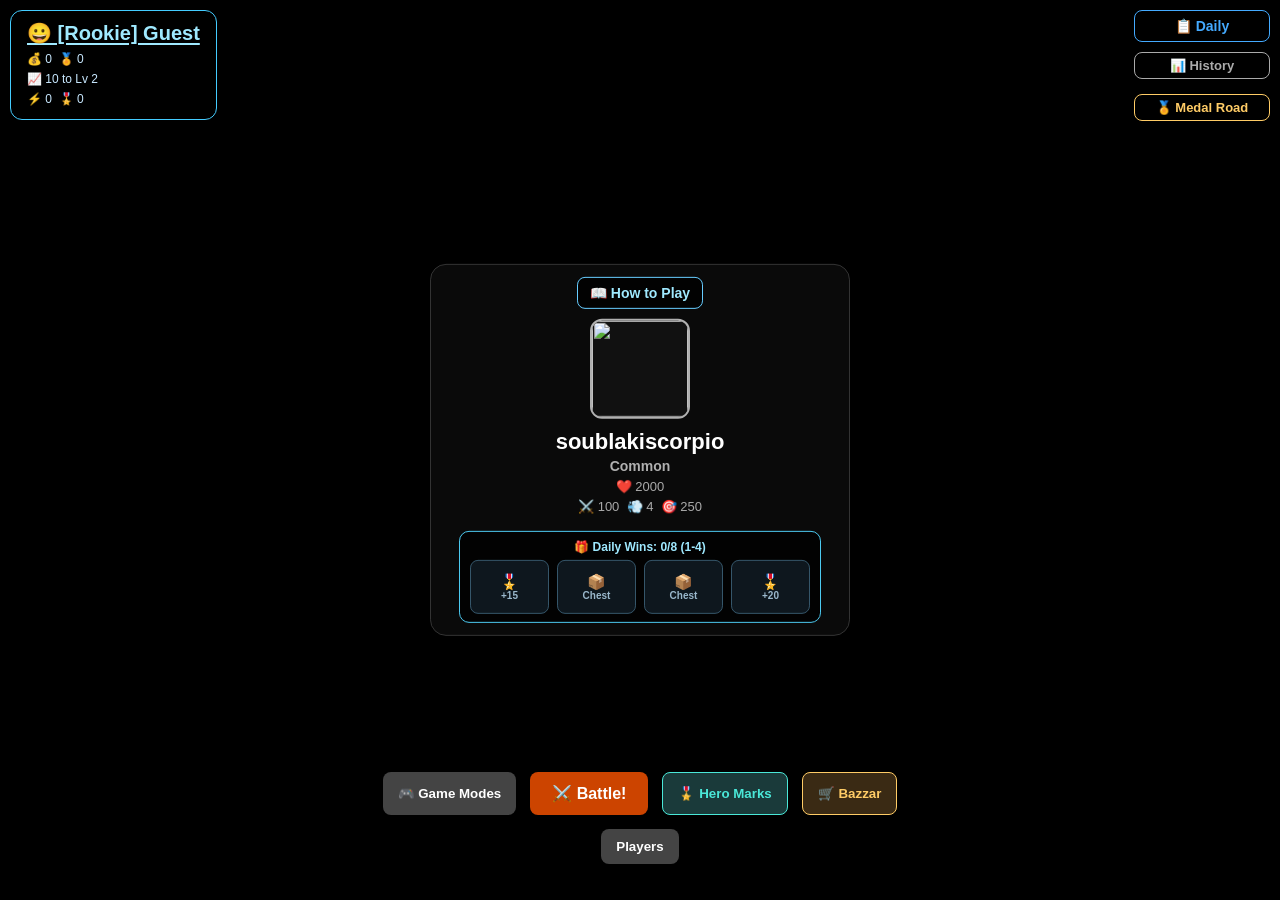
==== commit 8204f214: "commit with bubl and many other things" ====
--- a/index.html
+++ b/index.html
@@ -44,845 +44,7 @@
 
             gtag('config', 'G-T403T6D16C');
         </script>
-    <style>
-        body, html {
-            margin: 0;
-            padding: 0;
-            overflow: hidden;
-            background-color: #000;
-            color: white;
-            font-family: Arial, sans-serif;
-        }
-
-        .guide {
-            position: absolute;
-            top: 10px;
-            left: 50%;
-            transform: translateX(-50%);
-            z-index: 5;
-            background: rgba(0,0,0,0.75);
-            padding: 8px 14px;
-            border-radius: 10px;
-            max-width: 340px;
-            width: max-content;
-            max-width: min(340px, 90vw);
-            text-align: center;
-            border: 1px solid #ffcc00;
-            font-size: 12px;
-            pointer-events: none;
-            display: none;
-        }
-
-        #coins-display {
-            font-size: 18px;
-            color: gold;
-            position: absolute;
-            top: 10px;
-            left: 10px;
-            z-index: 10;
-            background: rgba(0,0,0,0.7);
-            padding: 8px 12px;
-            border-radius: 8px;
-            cursor: pointer;
-            user-select: none;
-        }
-
-        #coins-display:hover {
-            background: rgba(40,30,0,0.9);
-            border: 1px solid gold;
-        }
-
-        .reward-row {
-            display: flex;
-            align-items: center;
-            gap: 12px;
-            padding: 8px 12px;
-            border-radius: 8px;
-            margin: 4px 0;
-            font-size: 15px;
-            color: #ccc;
-        }
-
-        .reward-row.reached {
-            color: #888;
-            text-decoration: line-through;
-            opacity: 0.5;
-        }
-
-        .reward-row.current {
-            background: rgba(255,204,0,0.15);
-            border: 1px solid #ffcc00;
-            color: #ffcc00;
-            font-weight: bold;
-        }
-
-        .reward-row.next {
-            background: rgba(255,255,255,0.05);
-            color: #fff;
-        }
-
-        .reward-level-badge {
-            min-width: 36px;
-            text-align: center;
-            font-weight: bold;
-            background: rgba(0,0,0,0.4);
-            padding: 2px 6px;
-            border-radius: 6px;
-        }
-
-        /* ── Daily Challenges ── */
-        #daily-btn {
-            position: absolute;
-            top: 10px;
-            right: 10px;
-            z-index: 10;
-            background: rgba(0,0,0,0.75);
-            border: 1px solid #44aaff;
-            color: #44aaff;
-            font-size: 14px;
-            font-weight: bold;
-            padding: 7px 13px;
-            width: 136px;
-            text-align: center;
-            box-sizing: border-box;
-            border-radius: 8px;
-            cursor: pointer;
-            user-select: none;
-        }
-        #daily-btn:hover { background: rgba(0,40,80,0.9); }
-        #daily-btn .badge {
-            display: inline-block;
-            background: #e94560;
-            color: #fff;
-            border-radius: 50%;
-            font-size: 11px;
-            min-width: 17px;
-            height: 17px;
-            line-height: 17px;
-            text-align: center;
-            margin-left: 5px;
-            vertical-align: middle;
-        }
-
-        .challenge-row {
-            display: flex; align-items: center; gap: 10px;
-            padding: 9px 12px; border-radius: 8px; margin: 5px 0;
-            background: rgba(255,255,255,0.04); border: 1px solid #333;
-            font-size: 14px;
-        }
-        .challenge-row.done {
-            border-color: #27ae60; background: rgba(39,174,96,0.08); color: #888;
-        }
-        .challenge-progress {
-            flex: 1; height: 6px; background: #333; border-radius: 3px; overflow: hidden;
-        }
-        .challenge-progress-fill {
-            height: 100%; background: #44aaff; border-radius: 3px; transition: width .3s;
-        }
-        .challenge-row.done .challenge-progress-fill { background: #27ae60; }
-
-        /* ── Kill Streak banner ── */
-        #streak-banner {
-            position: absolute;
-            top: 50%;
-            left: 50%;
-            transform: translate(-50%, -50%);
-            pointer-events: none;
-            z-index: 20;
-            text-align: center;
-            font-family: Arial, sans-serif;
-            font-weight: bold;
-            text-shadow: 0 0 16px #ff6600, 0 2px 4px #000;
-            opacity: 0;
-            transition: opacity 0.2s;
-            white-space: nowrap;
-        }
-
-        /* ── Match History ── */
-        #history-btn {
-            position: absolute;
-            top: 52px;
-            right: 10px;
-            z-index: 10;
-            background: rgba(0,0,0,0.75);
-            border: 1px solid #aaa;
-            color: #aaa;
-            font-size: 13px;
-            font-weight: bold;
-            padding: 5px 11px;
-            width: 136px;
-            text-align: center;
-            box-sizing: border-box;
-            border-radius: 8px;
-            cursor: pointer;
-            user-select: none;
-        }
-        #history-btn:hover { background: rgba(30,30,30,0.9); }
-
-        /* ── Tips / Leaderboard quick buttons ── */
-        #tutorial-btn {
-            position: relative;
-            z-index: 1;
-            background: rgba(0,0,0,0.78);
-            border: 1px solid #66ccff;
-            color: #9fe9ff;
-            font-size: 14px;
-            font-weight: bold;
-            padding: 7px 12px;
-            border-radius: 8px;
-            cursor: pointer;
-            user-select: none;
-            pointer-events: auto;
-        }
-        #tutorial-btn:hover { background: rgba(0,40,80,0.92); }
-
-        #daily-wins-tracker {
-            position: relative;
-            width: min(100%, 340px);
-            background: rgba(0,0,0,0.78);
-            border: 1px solid #4cc9f0;
-            border-radius: 10px;
-            padding: 8px 10px;
-            text-align: center;
-            pointer-events: none;
-            margin-top: 4px;
-        }
-
-        #daily-wins-label {
-            color: #9fe9ff;
-            font-size: 12px;
-            font-weight: bold;
-            margin-bottom: 6px;
-        }
-
-        #daily-wins-fx {
-            position: absolute;
-            left: 50%;
-            top: -16px;
-            transform: translateX(-50%);
-            font-size: 13px;
-            font-weight: bold;
-            color: #ffe27a;
-            text-shadow: 0 0 10px rgba(255, 180, 0, 0.55);
-            opacity: 0;
-            pointer-events: none;
-            white-space: nowrap;
-        }
-
-        #daily-wins-fx.show {
-            animation: dailyRewardPop 0.95s ease forwards;
-        }
-
-        #daily-wins-tracker.claiming {
-            animation: dailyTrackerPulse 0.6s ease;
-            box-shadow: 0 0 18px rgba(255, 204, 0, 0.35);
-        }
-
-        .daily-win-slot.claiming {
-            animation: dailySlotClaim 0.75s ease;
-            border-color: #ffe27a;
-            box-shadow: 0 0 16px rgba(255, 226, 122, 0.65);
-        }
-
-        @keyframes dailyRewardPop {
-            0% { opacity: 0; transform: translate(-50%, 8px) scale(0.9); }
-            20% { opacity: 1; transform: translate(-50%, 0px) scale(1.04); }
-            100% { opacity: 0; transform: translate(-50%, -22px) scale(1); }
-        }
-
-        @keyframes dailySlotClaim {
-            0% { transform: scale(0.92); filter: brightness(1); }
-            40% { transform: scale(1.08); filter: brightness(1.35); }
-            100% { transform: scale(1); filter: brightness(1); }
-        }
-
-        @keyframes dailyTrackerPulse {
-            0% { transform: scale(1); }
-            40% { transform: scale(1.03); }
-            100% { transform: scale(1); }
-        }
-
-        #daily-wins-slots {
-            display: flex;
-            justify-content: center;
-            gap: 8px;
-        }
-
-        .daily-win-slot {
-            width: 78px;
-            min-height: 46px;
-            border-radius: 8px;
-            border: 1px solid #35566a;
-            background: rgba(16, 26, 34, 0.9);
-            color: #7395ac;
-            display: flex;
-            flex-direction: column;
-            align-items: center;
-            justify-content: center;
-            gap: 2px;
-            font-size: 15px;
-            font-weight: bold;
-            line-height: 1;
-            padding: 3px 2px;
-        }
-
-        .daily-win-slot small {
-            font-size: 10px;
-            color: #9ab8cc;
-            font-weight: bold;
-        }
-
-        .daily-win-slot.done {
-            border-color: #ffcc00;
-            background: rgba(255, 204, 0, 0.2);
-            color: #ffdd66;
-            box-shadow: 0 0 8px rgba(255, 204, 0, 0.35);
-        }
-
-        #leaderboard-btn {
-            position: absolute;
-            top: 90px;
-            right: 10px;
-            z-index: 12;
-            background: rgba(0,0,0,0.78);
-            border: 1px solid #ffcc66;
-            color: #ffdd8a;
-            font-size: 13px;
-            font-weight: bold;
-            padding: 6px 11px;
-            width: 136px;
-            text-align: center;
-            box-sizing: border-box;
-            border-radius: 8px;
-            cursor: pointer;
-            user-select: none;
-        }
-        #leaderboard-btn:hover { background: rgba(80,60,0,0.9); }
-
-        .history-row {
-            display: flex; align-items: center; gap: 8px;
-            padding: 7px 10px; border-radius: 7px; margin: 4px 0;
-            font-size: 13px; border: 1px solid #2a2a2a;
-        }
-        .history-row.win  { background: rgba(39,174,96,0.12); border-color: #27ae60; }
-        .history-row.lose { background: rgba(220,53,69,0.10); border-color: #dc3545; }
-
-        .history-stats-grid {
-            display: grid;
-            grid-template-columns: 1fr 1fr;
-            gap: 8px;
-            margin: 10px 0 14px;
-        }
-
-        .history-stat-card {
-            border: 1px solid #2b2b2b;
-            border-radius: 8px;
-            background: rgba(255,255,255,0.04);
-            padding: 8px 10px;
-            font-size: 12px;
-        }
-
-        .history-stat-card .label {
-            color: #a0a0a0;
-            font-size: 11px;
-        }
-
-        .history-stat-card .value {
-            color: #fff;
-            font-size: 15px;
-            font-weight: bold;
-            margin-top: 2px;
-        }
-
-        .skin-card {
-            display: inline-block;
-            background-color: #f4f4f4;
-            border: 2px solid #ccc;
-            padding: 10px;
-            margin: 10px;
-            text-align: center;
-            border-radius: 12px;
-            width: 180px;
-            color: #000;
-        }
-
-            .skin-card h3,
-            .skin-card p {
-                color: #000;
-                margin: 6px 0;
-            }
-
-        .skin-img {
-            width: 100%;
-            border-radius: 10px;
-            height: 120px;
-            object-fit: cover;
-        }
-
-        .menu {
-            position: absolute;
-            bottom: 20px;
-            left: 50%;
-            transform: translateX(-50%);
-            display: flex;
-            flex-wrap: wrap;
-            justify-content: center;
-            gap: 14px;
-            z-index: 10;
-            background: rgba(0,0,0,0.7);
-            padding: 16px 18px;
-            border-radius: 10px;
-            max-width: min(96vw, 920px);
-        }
-
-        .btn {
-            background-color: #444;
-            color: #fff;
-            border: none;
-            padding: 10px 15px;
-            border-radius: 8px;
-            cursor: pointer;
-            font-weight: bold;
-            transition: all 0.3s ease;
-        }
-
-            .btn:hover {
-                background-color: #666;
-                transform: scale(1.05);
-            }
-
-        @keyframes battle-pulse {
-            0%, 100% { transform: scale(1); box-shadow: 0 0 8px #ff6600; }
-            50% { transform: scale(1.08); box-shadow: 0 0 20px #ff6600, 0 0 40px #ff440066; }
-        }
-
-        #start-btn {
-            background-color: #cc4400;
-            font-size: 16px;
-            padding: 12px 22px;
-            animation: battle-pulse 1.5s ease-in-out infinite;
-        }
-
-        #start-btn:hover {
-            background-color: #ff5500;
-            animation: none;
-            transform: scale(1.1);
-        }
-
-            .btn:disabled {
-                background-color: #777;
-                cursor: not-allowed;
-                transform: none;
-            }
-
-        .modal-panel {
-            display: none;
-            position: absolute;
-            left: 50%;
-            top: 50%;
-            transform: translate(-50%, -50%);
-            background: rgba(0,0,0,0.95);
-            color: #fff;
-            padding: 20px;
-            border-radius: 12px;
-            z-index: 1000;
-            max-width: 90vw;
-            width: 800px;
-            max-height: 80vh;
-            overflow: auto;
-            border: 2px solid #ffcc00;
-            box-shadow: 0 0 30px rgba(255, 204, 0, 0.3);
-        }
-
-        @media (max-width: 600px) {
-            .modal-panel {
-                padding: 14px 10px;
-                max-height: 85vh;
-                width: 96vw !important;
-                top: 48% !important;
-            }
-        }
-
-            .modal-panel h2 {
-                margin-top: 0;
-                color: #ffcc00;
-                text-align: center;
-                font-size: 24px;
-            }
-
-        .modal-close {
-            display: block;
-            margin: 15px auto 0;
-            background: #ff4444;
-        }
-
-            .modal-close:hover {
-                background: #ff6666;
-            }
-
-        #gameCanvas {
-            width: 100vw;
-            height: 100vh;
-            display: block;
-        }
-
-        @media (max-width: 900px) {
-            .guide {
-                top: 6px;
-                max-width: min(95vw, 420px);
-                font-size: 11px;
-                padding: 6px 10px;
-            }
-
-            #coins-display {
-                top: 8px;
-                left: 8px;
-                font-size: 13px;
-                padding: 6px 8px;
-                max-width: 48vw;
-                line-height: 1.35;
-            }
-
-            #daily-btn {
-                top: 8px;
-                right: 8px;
-                font-size: 12px;
-                padding: 5px 9px;
-                width: 118px;
-            }
-
-            #history-btn {
-                top: 40px;
-                right: 8px;
-                font-size: 11px;
-                padding: 4px 8px;
-                width: 118px;
-            }
-
-            #tutorial-btn {
-                font-size: 12px;
-                padding: 6px 10px;
-            }
-
-            #daily-wins-tracker {
-                width: min(100%, 300px);
-                padding: 6px 8px;
-            }
-
-            #daily-wins-label {
-                font-size: 11px;
-                margin-bottom: 4px;
-            }
-
-            #daily-wins-fx {
-                font-size: 11px;
-                top: -14px;
-            }
-
-            .daily-win-slot {
-                width: 64px;
-                min-height: 42px;
-                font-size: 13px;
-                gap: 1px;
-            }
-
-            .daily-win-slot small {
-                font-size: 9px;
-            }
-
-            #leaderboard-btn {
-                top: 68px;
-                right: 8px;
-                font-size: 11px;
-                padding: 4px 8px;
-                width: 118px;
-            }
-
-            #account-chip {
-                top: 10px !important;
-                max-width: 200px;
-                padding: 8px 12px;
-            }
-
-            .menu {
-                bottom: 10px;
-                width: min(95vw, 640px);
-                max-height: 50vh;
-                overflow-y: auto;
-                gap: 8px;
-                padding: 8px;
-            }
-
-            .menu .btn {
-                padding: 9px 10px;
-                font-size: 13px;
-            }
-
-            #char-showcase {
-                width: min(90vw, 520px);
-                min-width: 0 !important;
-                padding: 10px 12px !important;
-                top: 50%;
-                pointer-events: none;
-            }
-        }
-
-        #joystick-container {
-            position: fixed;
-            bottom: 30px;
-            left: 30px;
-            z-index: 9999;
-        }
-
-        #joystick-base {
-            width: 100px;
-            height: 100px;
-            background: rgba(0, 0, 0, 0.3);
-            border-radius: 50%;
-            position: relative;
-            touch-action: none;
-            border: 2px solid rgba(255,255,255,0.5);
-        }
-
-        #joystick-stick {
-            width: 50px;
-            height: 50px;
-            background: rgba(255, 255, 255, 0.8);
-            border-radius: 50%;
-            position: absolute;
-            left: 25px;
-            top: 25px;
-            touch-action: none;
-            transition: transform 0.1s;
-        }
-
-        #shoot-joystick-container {
-            position: fixed;
-            bottom: 30px;
-            right: 30px;
-            z-index: 9999;
-        }
-
-        #shoot-joystick-base {
-            width: 100px;
-            height: 100px;
-            background: rgba(0, 0, 0, 0.3);
-            border-radius: 50%;
-            position: relative;
-            touch-action: none;
-            border: 2px solid rgba(255,100,100,0.5);
-        }
-
-        #shoot-joystick-stick {
-            width: 50px;
-            height: 50px;
-            background: rgba(255, 100, 100, 0.8);
-            border-radius: 50%;
-            position: absolute;
-            left: 25px;
-            top: 25px;
-            touch-action: none;
-            transition: transform 0.1s;
-        }
-
-        /* Improved joystick visibility - hide by default */
-        #joystick-container, #shoot-joystick-container {
-            display: none !important;
-        }
-
-        /* Show joysticks only when game is active on touch devices or small screens */
-        .game-active #joystick-container,
-        .game-active #shoot-joystick-container {
-            display: block !important;
-        }
-
-        /* Fallback for older browsers */
-        @media (max-width: 1024px) {
-            .game-active #joystick-container,
-            .game-active #shoot-joystick-container {
-                display: block !important;
-            }
-        }
-
-        /* Super ability button */
-        #super-btn-container {
-            display: none;
-            position: fixed;
-            bottom: 160px;
-            right: 20px;
-            z-index: 100;
-        }
-        .game-active #super-btn-container {
-            display: block;
-        }
-        #super-btn {
-            position: relative;
-            width: 64px;
-            height: 64px;
-            border-radius: 50%;
-            background: rgba(30,30,60,0.85);
-            border: 3px solid #ffcc00;
-            overflow: hidden;
-            display: flex;
-            align-items: center;
-            justify-content: center;
-            cursor: pointer;
-            user-select: none;
-            -webkit-user-select: none;
-        }
-        #super-btn-fill {
-            position: absolute;
-            bottom: 0; left: 0; right: 0;
-            height: 0%;
-            background: rgba(255,200,0,0.45);
-            transition: height 0.1s linear;
-        }
-        #super-btn-label {
-            position: relative;
-            z-index: 1;
-            font-size: 11px;
-            font-weight: bold;
-            color: #ffcc00;
-            text-align: center;
-            pointer-events: none;
-            line-height: 1.2;
-        }
-        #super-btn.ready {
-            border-color: #ffcc00;
-            box-shadow: 0 0 14px #ffcc00;
-            animation: superPulse 0.8s infinite alternate;
-        }
-        @keyframes superPulse {
-            from { box-shadow: 0 0 8px #ffcc00; }
-            to   { box-shadow: 0 0 22px #ff8800; }
-        }
-
-        /* Gadget button (mobile) */
-        #gadget-btn-container {
-            display: none;
-            position: fixed;
-            bottom: 160px;
-            right: 100px;
-            z-index: 100;
-        }
-        .game-active #gadget-btn-container { display: block; }
-        #gadget-btn {
-            position: relative;
-            width: 56px; height: 56px;
-            border-radius: 50%;
-            background: rgba(10,40,20,0.88);
-            border: 3px solid #44ff88;
-            overflow: hidden;
-            display: flex; align-items: center; justify-content: center;
-            cursor: pointer; user-select: none; -webkit-user-select: none;
-        }
-        #gadget-btn-fill {
-            position: absolute; bottom: 0; left: 0; right: 0;
-            height: 100%;
-            background: rgba(50,200,90,0.35);
-            transition: height 0.12s linear;
-        }
-        #gadget-btn-label {
-            position: relative; z-index: 1;
-            font-size: 11px; font-weight: bold; color: #44ff88;
-            text-align: center; pointer-events: none; line-height: 1.2;
-        }
-        #gadget-btn.ready {
-            box-shadow: 0 0 14px #44ff88;
-            animation: gadgetPulse 0.8s infinite alternate;
-        }
-        @keyframes gadgetPulse {
-            from { box-shadow: 0 0 8px #44ff88; }
-            to   { box-shadow: 0 0 22px #00ee66; }
-        }
-
-        /* Use item button */
-        #use-item-btn-container {
-            display: none;
-            position: fixed;
-            bottom: 240px;
-            right: 20px;
-            z-index: 100;
-        }
-        .game-active #use-item-btn-container {
-            display: block;
-        }
-        #use-item-btn {
-            width: 56px;
-            height: 56px;
-            border-radius: 50%;
-            background: rgba(30,30,60,0.85);
-            border: 3px solid #4ae8d8;
-            display: flex;
-            align-items: center;
-            justify-content: center;
-            font-size: 24px;
-            cursor: pointer;
-            box-shadow: 0 0 10px #4ae8d844;
-            user-select: none;
-            -webkit-user-select: none;
-        }
-
-        #debug-status {
-            position: fixed;
-            right: 10px;
-            top: 50px;
-            background: rgba(0,0,0,0.6);
-            color: #fff;
-            padding: 8px 10px;
-            font-family: monospace;
-            font-size: 12px;
-            border-radius: 6px;
-            z-index: 99999;
-            max-width: 300px;
-            pointer-events: none;
-        }
-
-        #lootbox-popup {
-            display: none;
-            position: fixed;
-            top: 50%;
-            left: 50%;
-            transform: translate(-50%, -50%);
-            background: linear-gradient(135deg, #FFD700, #FFAA00);
-            padding: 30px;
-            border-radius: 20px;
-            border: 5px solid white;
-            z-index: 1000;
-            text-align: center;
-            box-shadow: 0 0 30px rgba(255,215,0,0.7);
-        }
-
-        .game-overlay {
-            display: none;
-            position: fixed;
-            top: 0;
-            left: 0;
-            width: 100%;
-            height: 100%;
-            background: rgba(0,0,0,0.8);
-            z-index: 999;
-            justify-content: center;
-            align-items: center;
-            color: white;
-            font-size: 24px;
-            text-align: center;
-        }
-
-        .health-pack {
-            animation: pulse 2s infinite;
-        }
-
-        @keyframes pulse {
-            0% { transform: scale(1); }
-            50% { transform: scale(1.1); }
-            100% { transform: scale(1); }
-        }
-        @keyframes showcasePulse {
-            0%, 100% { transform: scale(1); filter: brightness(1); }
-            50% { transform: scale(1.04); filter: brightness(1.15); }
-        }
-    </style>
+    <link rel="stylesheet" href="style.css">
 </head>
 <body>
     <div class="guide">
@@ -1023,8 +185,8 @@
     <!-- Match History button -->
     <button id="history-btn" onclick="openMatchHistory()">📊 History</button>
 
-    <!-- Leaderboard button -->
-    <button id="leaderboard-btn" onclick="openLeaderboard()">🏆 Leaderboard</button>
+    <!-- Medal Road button -->
+    <button id="medal-road-btn" onclick="openMedalRoad()">🏅 Medal Road</button>
 
     <!-- Kill Streak banner (in-game, canvas-overlay) -->
     <div id="streak-banner"></div>
@@ -1061,11 +223,13 @@
         </div>
     </div>
 
-    <div id="leaderboard-panel" class="modal-panel" style="width:580px; display:none;">
-        <h2>🏆 Leaderboard</h2>
-        <p style="color:#aaa; text-align:center; margin-top:-10px; font-size:12px;">Top players by total wins (local accounts)</p>
-        <div id="leaderboard-list" style="margin:14px 0; max-height:380px; overflow-y:auto;"></div>
-        <button class="btn modal-close" id="close-leaderboard-panel">Close</button>
+    <div id="medal-road-panel" class="modal-panel" style="width:700px; display:none;">
+        <h2>🏅 Medal Road</h2>
+        <p style="color:#aaa; text-align:center; margin-top:-10px; font-size:12px;">Level <span id="medal-road-level" style="color:#ffcc00;">1</span> • Unlock exclusive rewards as you progress</p>
+        <div id="medal-road-container" style="margin:14px 0; max-height:420px; overflow-y:auto; background:#0a1a1a; border:1px solid #1a5544; border-radius:8px; padding:12px;">
+            <div id="medal-road-timeline" style="display:flex; flex-direction:column; gap:8px;"></div>
+        </div>
+        <button class="btn modal-close" id="close-medal-road-panel">Close</button>
     </div>
 
     <div id="credits-panel" class="modal-panel" style="width:700px;">
@@ -1242,9240 +406,6 @@
 
     <div id="debug-status" style="display:none"></div>
 
-    <script>
-        // Game initialization
-        const gameCanvas = document.getElementById('gameCanvas');
-        const ctx = gameCanvas.getContext('2d');
-
-        // Game variables
-        let obstacles = [];
-        let gameStarted = false;
-        let lasers = [];
-        let aiLasers = [];
-        let healthPacks = [];
-        let crateBoxes = [];
-        let pickupItems = [];
-        let players = [];
-        let bots = [];
-        let player = null;
-        let totalPlayersAtStart = 0;
-        let killFeed = [];
-        let matchStatsList = [];
-        let bushes = [];
-
-        // Camera system
-        let camera = { x: 0, y: 0, width: 0, height: 0 };
-        let MAP_WIDTH = 2000;
-        let MAP_HEIGHT = 2000;
-        let damagePopups = [];
-        let screenShakeTimer = 0;
-        let screenShakeStrength = 0;
-        let healPickupEffects = [];
-        let gasWisps = [];
-
-        function spawnHealPickupEffect(x, y, burst = 1) {
-            for (let i = 0; i < 7 + burst * 4; i++) {
-                const angle = Math.random() * Math.PI * 2;
-                const speed = 0.8 + Math.random() * (1.4 + burst * 0.35);
-                healPickupEffects.push({
-                    x,
-                    y,
-                    vx: Math.cos(angle) * speed,
-                    vy: Math.sin(angle) * speed - 0.4,
-                    size: 4 + Math.random() * 4,
-                    timer: 26 + Math.floor(Math.random() * 16)
-                });
-            }
-        }
-
-        // Migrate old playerXP key to playerMedals
-        if (localStorage.getItem('playerXP') !== null && localStorage.getItem('playerMedals') === null) {
-            localStorage.setItem('playerMedals', localStorage.getItem('playerXP'));
-            localStorage.removeItem('playerXP');
-        }
-
-        // Migrate legacy player keys to nexus naming
-        if (localStorage.getItem('unlockedNexus') === null && localStorage.getItem('unlockedPlayers') !== null) {
-            localStorage.setItem('unlockedNexus', localStorage.getItem('unlockedPlayers'));
-        }
-        if (localStorage.getItem('selectedNexusId') === null && localStorage.getItem('selectedPlayerId') !== null) {
-            localStorage.setItem('selectedNexusId', localStorage.getItem('selectedPlayerId'));
-        }
-
-        // Game state (persisted via localStorage)
-        let playerCoins = parseInt(localStorage.getItem('playerCoins') ?? '0');
-        let unlockedNexus = JSON.parse(localStorage.getItem('unlockedNexus') ?? '["default"]');
-        let selectedNexusId = localStorage.getItem('selectedNexusId') ?? 'default';
-        let playerMedals = parseInt(localStorage.getItem('playerMedals') ?? '0');
-        let playerLevel = Math.floor(playerMedals / 10) + 1;
-        let killFeedColor = localStorage.getItem('killFeedColor') ?? '#ffffff';
-        let energySparks = parseInt(localStorage.getItem('energySparks') ?? '0');
-        let playerCredits = parseInt(localStorage.getItem('playerCredits') ?? '0');
-        let creditTierPick = JSON.parse(localStorage.getItem('creditTierPick') ?? '{}');
-        let selectedCreditTargetId = localStorage.getItem('selectedCreditTargetId') ?? null;
-        let playerPowerLevels = JSON.parse(localStorage.getItem('playerPowerLevels') ?? '{}');
-        let unlockedGadgets = JSON.parse(localStorage.getItem('unlockedGadgets') ?? '["default"]');
-        let playerMedalsByNexus = JSON.parse(localStorage.getItem('playerMedalsByNexus') ?? '{}');
-        let claimedNexusMedalMilestones = JSON.parse(localStorage.getItem('claimedNexusMedalMilestones') ?? '{}');
-        let rankedPoints = parseInt(localStorage.getItem('rankedPoints') ?? '1000');
-        let rankedSeasonId = localStorage.getItem('rankedSeasonId') ?? '';
-        let clanState = JSON.parse(localStorage.getItem('clanState') ?? '{"name":"","points":0,"wins":0}');
-        let pompakisBombVariant = localStorage.getItem('pompakisBombVariant') ?? 'classic';
-        let selectedKillEffect = localStorage.getItem('selectedKillEffect') ?? 'classic';
-        const DAILY_WINS_MAX = 8;
-        let dailyWinsState = { day: '', wins: 0 };
-        let pendingStarDrops = 0;
-        let killCamTimer = 0;
-        let killCamText = '';
-        let killCamSeenTs = 0;
-        let activeMapEvent = null;
-        let mapEventCooldown = 480;
-        let accountAuthMode = 'login';
-        let currentAccount = null;
-        let guestProfile = null;
-        const PROFILE_AVATAR_ICONS = ['😀', '😎', '🤖', '🔥', '⚡', '🛡️', '👑', '🐍', '🦾', '🎯', '🚀', '⭐','🐖','💘'];
-        const TITLE_REWARDS = [
-            { key: 'Rookie', unlockMedals: 0 },
-            { key: 'Contender', unlockMedals: 60 },
-            { key: 'Warlord', unlockMedals: 150 },
-            { key: 'Legend', unlockMedals: 320 }
-        ];
-        const KILL_EFFECTS = {
-            classic: { name: 'Classic ⚡', icon: '⚡', unlockMedals: 0 },
-            fire: { name: 'Fire 🔥', icon: '🔥', unlockMedals: 90 },
-            neon: { name: 'Neon ✨', icon: '✨', unlockMedals: 200 }
-        };
-        const POMPAKIS_BOMB_VARIANTS = {
-            classic: { name: 'Classic Bomb', speed: 6.2, life: 130, damageMult: 1.9, aoeRadius: 70 },
-            sticky: { name: 'Sticky Bomb', speed: 4.9, life: 165, damageMult: 2.1, aoeRadius: 80 },
-            impact: { name: 'Impact Bomb', speed: 8.1, life: 95, damageMult: 1.6, aoeRadius: 54 }
-        };
-        const DAILY_WIN_CREDIT_AMOUNTS = [10, 15, 20, 25, 30, 35];
-
-        function hashSeedString(str) {
-            let h = 2166136261;
-            for (let i = 0; i < str.length; i++) {
-                h ^= str.charCodeAt(i);
-                h = Math.imul(h, 16777619);
-            }
-            return h >>> 0;
-        }
-
-        function makeSeededRng(seed) {
-            let s = seed >>> 0;
-            return function() {
-                s = (Math.imul(s, 1664525) + 1013904223) >>> 0;
-                return s / 4294967296;
-            };
-        }
-
-        function buildDailyWinRewards(dayKey) {
-            const rng = makeSeededRng(hashSeedString(`daily_wins_${dayKey}`));
-            const rewards = [];
-
-            for (let i = 0; i < DAILY_WINS_MAX; i++) {
-                const roll = rng();
-                if (roll < 0.30) {
-                    rewards.push({ type: 'chest', icon: '📦', short: 'Chest', text: 'Chest Drop' });
-                } else if (roll < 0.62) {
-                    const idx = Math.floor(rng() * DAILY_WIN_CREDIT_AMOUNTS.length);
-                    const amount = DAILY_WIN_CREDIT_AMOUNTS[Math.max(0, Math.min(DAILY_WIN_CREDIT_AMOUNTS.length - 1, idx))];
-                    rewards.push({ type: 'credits', amount, icon: '🎖️', short: `+${amount}`, text: `+${amount} Hero Marks` });
-                } else {
-                    const tierBonus = i >= 4 ? 1.2 : 1;
-                    const coins = Math.round((70 + Math.floor(rng() * 81)) * tierBonus);
-                    const sparks = Math.round((10 + Math.floor(rng() * 19)) * tierBonus);
-                    rewards.push({ type: 'resources', coins, sparks, icon: '💰', short: '+Res', text: `+${coins} Coins +${sparks} Sparks` });
-                }
-            }
-
-            // Guarantee at least 2 chest drops daily.
-            const chestCount = rewards.filter(r => r.type === 'chest').length;
-            if (chestCount < 2) {
-                for (let i = 0; i < 2 - chestCount; i++) {
-                    const slot = Math.min(DAILY_WINS_MAX - 1, i * 3 + 1);
-                    rewards[slot] = { type: 'chest', icon: '📦', short: 'Chest', text: 'Chest Drop' };
-                }
-            }
-
-            return rewards;
-        }
-
-        function getDailyWinRewards() {
-            return buildDailyWinRewards(getDailyKey());
-        }
-
-        function playDailyWinRewardFx(reward) {
-            const fx = document.getElementById('daily-wins-fx');
-            const tracker = document.getElementById('daily-wins-tracker');
-            if (!fx || !reward) return;
-            fx.classList.remove('show');
-            if (tracker) tracker.classList.remove('claiming');
-            fx.textContent = `+ ${reward.text}`;
-            // Restart animation reliably
-            void fx.offsetWidth;
-            fx.classList.add('show');
-            if (tracker) {
-                void tracker.offsetWidth;
-                tracker.classList.add('claiming');
-                setTimeout(() => tracker.classList.remove('claiming'), 700);
-            }
-        }
-
-        function getCurrentSeasonId() {
-            const d = new Date();
-            return `${d.getFullYear()}-${String(d.getMonth() + 1).padStart(2, '0')}`;
-        }
-
-        function ensureRankedSeason() {
-            const season = getCurrentSeasonId();
-            if (rankedSeasonId === season) return;
-            rankedSeasonId = season;
-            rankedPoints = 1000;
-            localStorage.setItem('rankedSeasonId', rankedSeasonId);
-            localStorage.setItem('rankedPoints', String(rankedPoints));
-        }
-
-        function saveMetaProgress() {
-            localStorage.setItem('rankedPoints', String(rankedPoints));
-            localStorage.setItem('rankedSeasonId', rankedSeasonId);
-            localStorage.setItem('clanState', JSON.stringify(clanState));
-            localStorage.setItem('pompakisBombVariant', pompakisBombVariant);
-            localStorage.setItem('selectedKillEffect', selectedKillEffect);
-        }
-
-        function loadDailyWinsState() {
-            const today = getDailyKey();
-            const saved = JSON.parse(localStorage.getItem('dailyWinsState') || 'null');
-            if (saved && saved.day === today) {
-                return { day: today, wins: Math.max(0, Math.min(DAILY_WINS_MAX, toSafeInt(saved.wins))) };
-            }
-            const fresh = { day: today, wins: 0 };
-            localStorage.setItem('dailyWinsState', JSON.stringify(fresh));
-            return fresh;
-        }
-
-        function saveDailyWinsState() {
-            localStorage.setItem('dailyWinsState', JSON.stringify(dailyWinsState));
-        }
-
-        function ensureDailyWinsState() {
-            const today = getDailyKey();
-            if (!dailyWinsState || dailyWinsState.day !== today) {
-                dailyWinsState = { day: today, wins: 0 };
-                saveDailyWinsState();
-            }
-        }
-
-        function renderDailyWinsWidget(claimedIndex = null) {
-            ensureDailyWinsState();
-            const labelEl = document.getElementById('daily-wins-label');
-            const slotsEl = document.getElementById('daily-wins-slots');
-            if (!labelEl || !slotsEl) return;
-            const rewards = getDailyWinRewards();
-
-            const wins = dailyWinsState.wins;
-            const pageStart = wins >= 4 ? 4 : 0;
-            const pageDone = Math.max(0, Math.min(4, wins - pageStart));
-            labelEl.textContent = `🎁 Daily Wins: ${wins}/${DAILY_WINS_MAX} ${pageStart === 0 ? '(1-4)' : '(5-8)'}`;
-
-            let html = '';
-            for (let i = 0; i < 4; i++) {
-                const done = i < pageDone;
-                const reward = rewards[pageStart + i] || rewards[0];
-                const isClaiming = claimedIndex !== null && (pageStart + i) === claimedIndex;
-                html += `<div class="daily-win-slot${done ? ' done' : ''}${isClaiming ? ' claiming' : ''}" title="${reward.text}"><span>${reward.icon}</span><small>${reward.short}</small></div>`;
-            }
-            slotsEl.innerHTML = html;
-        }
-
-        function awardDailyWinReward() {
-            ensureDailyWinsState();
-            if (dailyWinsState.wins >= DAILY_WINS_MAX) return null;
-            const rewards = getDailyWinRewards();
-            const reward = rewards[dailyWinsState.wins] || rewards[0];
-            const claimedIndex = dailyWinsState.wins;
-            dailyWinsState.wins++;
-            if (reward.type === 'chest') {
-                pendingStarDrops++;
-            } else if (reward.type === 'credits') {
-                playerCredits += Math.max(0, toSafeInt(reward.amount));
-            } else if (reward.type === 'resources') {
-                playerCoins += Math.max(0, toSafeInt(reward.coins));
-                energySparks += Math.max(0, toSafeInt(reward.sparks));
-            }
-            saveDailyWinsState();
-            saveProgress();
-            showCoins();
-            renderDailyWinsWidget(claimedIndex);
-            playDailyWinRewardFx(reward);
-            return reward;
-        }
-
-        function getEquippedTitle(profile) {
-            return profile?.username || 'Guest';
-        }
-
-        function isTitleUnlocked(titleKey) {
-            const info = TITLE_REWARDS.find(t => t.key === titleKey);
-            return !!info && playerMedals >= info.unlockMedals;
-        }
-
-        function isKillEffectUnlocked(effectKey) {
-            const info = KILL_EFFECTS[effectKey];
-            return !!info && playerMedals >= info.unlockMedals;
-        }
-
-        function normalizeUsername(value) {
-            return (value || '').trim().toLowerCase();
-        }
-
-        function getAccountsStore() {
-            return JSON.parse(localStorage.getItem('nexusAccounts') ?? '{}');
-        }
-
-        function saveAccountsStore(store) {
-            localStorage.setItem('nexusAccounts', JSON.stringify(store));
-        }
-
-        function getCurrentProfile() {
-            return currentAccount?.profile || guestProfile || null;
-        }
-
-        function updateAccountChip() {
-            const chipName = document.getElementById('account-chip-name');
-            const chipStats = document.getElementById('account-chip-stats');
-            const profile = getCurrentProfile();
-            const avatar = profile?.avatarIcon || '👤';
-            const title = getEquippedTitle(profile);
-            chipName.textContent = profile ? `${avatar} [${title}] ${profile.username}` : 'Guest';
-            if (chipStats) {
-                chipStats.innerHTML = profile
-                    ? `💰 ${playerCoins}&nbsp;&nbsp;🏅 ${playerMedals}<br>⚡ ${energySparks}&nbsp;&nbsp;🎖️ ${playerCredits}`
-                    : '';
-            }
-        }
-
-        function saveCurrentAccountProfile() {
-            const profile = getCurrentProfile();
-            if (!profile) return;
-            if (!currentAccount) {
-                localStorage.setItem('nexusGuestProfile', JSON.stringify(profile));
-                return;
-            }
-            const key = normalizeUsername(profile.username);
-            const store = getAccountsStore();
-            if (!store[key]) return;
-            store[key].profile = profile;
-            saveAccountsStore(store);
-        }
-
-        function setCurrentAccount(usernameKey) {
-            const store = getAccountsStore();
-            const acc = store[usernameKey] || null;
-            currentAccount = acc;
-            if (acc) {
-                localStorage.setItem('nexusCurrentAccount', usernameKey);
-                acc.profile.lastLoginAt = Date.now();
-                store[usernameKey] = acc;
-                saveAccountsStore(store);
-            } else {
-                localStorage.removeItem('nexusCurrentAccount');
-            }
-            updateAccountChip();
-        }
-
-        function setAccountAuthMode(mode) {
-            accountAuthMode = mode === 'register' ? 'register' : 'login';
-            const loginTab = document.getElementById('account-tab-login');
-            const registerTab = document.getElementById('account-tab-register');
-            const submitBtn = document.getElementById('account-submit-btn');
-
-            const loginActive = accountAuthMode === 'login';
-            loginTab.style.background = loginActive ? '#2b8bb8' : '#203040';
-            loginTab.style.color = loginActive ? '#001822' : '#9fe9ff';
-            registerTab.style.background = loginActive ? '#203040' : '#2b8bb8';
-            registerTab.style.color = loginActive ? '#9fe9ff' : '#001822';
-            submitBtn.textContent = loginActive ? 'Login' : 'Create Account';
-            document.getElementById('account-auth-msg').textContent = '';
-        }
-
-        function setAccountAuthMessage(text, ok = false) {
-            const el = document.getElementById('account-auth-msg');
-            el.style.color = ok ? '#7df7ab' : '#ff9da0';
-            el.textContent = text || '';
-        }
-
-        function showAccountOverlay() {
-            document.getElementById('account-auth-overlay').style.display = 'flex';
-            document.getElementById('account-username').focus();
-        }
-
-        function hideAccountOverlay() {
-            document.getElementById('account-auth-overlay').style.display = 'none';
-        }
-
-        function registerAccount(username, password) {
-            const store = getAccountsStore();
-            const key = normalizeUsername(username);
-            const rawName = (username || '').trim();
-            const trimmedPassword = (password || '').trim();
-            if (!key || key.length < 3) return { ok: false, message: 'Name must be at least 3 characters.' };
-            if (trimmedPassword.length < 4) return { ok: false, message: 'Password must be at least 4 characters.' };
-            if (store[key]) return { ok: false, message: 'Name already exists.' };
-
-            store[key] = {
-                username: key,
-                password: trimmedPassword,
-                profile: {
-                    username: rawName,
-                    bio: '',
-                    country: '',
-                    favoriteNexus: 'default',
-                    avatarIcon: '😀',
-                    avatarColor: '#44ccff',
-                    title: 'Rookie',
-                    killEffect: 'classic',
-                    createdAt: Date.now(),
-                    lastLoginAt: Date.now(),
-                    profileVersion: 1
-                }
-            };
-            saveAccountsStore(store);
-            return { ok: true, key };
-        }
-
-        function loginAccount(username, password) {
-            const store = getAccountsStore();
-            const key = normalizeUsername(username);
-            const acc = store[key];
-            if (!acc) return { ok: false, message: 'Account not found.' };
-            if (acc.password !== password) return { ok: false, message: 'Wrong password.' };
-            return { ok: true, key };
-        }
-
-        function initAccountSystem() {
-            const savedGuest = JSON.parse(localStorage.getItem('nexusGuestProfile') || 'null');
-            guestProfile = {
-                username: (savedGuest?.username || localStorage.getItem('profileName') || 'Guest').toString().trim() || 'Guest',
-                avatarIcon: savedGuest?.avatarIcon || localStorage.getItem('profileAvatar') || '😀',
-                title: (savedGuest?.username || localStorage.getItem('profileName') || 'Guest').toString().trim() || 'Guest',
-                selectedTitle: null,
-                killEffect: savedGuest?.killEffect || localStorage.getItem('selectedKillEffect') || 'classic',
-                createdAt: savedGuest?.createdAt || Date.now(),
-                lastLoginAt: Date.now(),
-                profileVersion: 1
-            };
-
-            currentAccount = { profile: guestProfile };
-            localStorage.setItem('nexusCurrentAccount', '__guest__');
-            localStorage.setItem('nexusGuestProfile', JSON.stringify(guestProfile));
-
-            const authOverlay = document.getElementById('account-auth-overlay');
-            if (authOverlay) authOverlay.style.display = 'none';
-
-            const logoutBtn = document.getElementById('account-logout-btn');
-
-            if (logoutBtn) {
-                logoutBtn.style.display = 'none';
-            }
-
-            updateAccountChip();
-        }
-
-        function getMaxWinStreakPlayerFromHistory() {
-            const history = loadMatchHistory().slice().reverse();
-            const streakByCharacter = {};
-            let bestCharacterId = null;
-            let bestStreak = 0;
-
-            for (const h of history) {
-                const cid = h.characterId || 'default';
-                if (h.result === 'win') {
-                    streakByCharacter[cid] = (streakByCharacter[cid] || 0) + 1;
-                    if (streakByCharacter[cid] > bestStreak) {
-                        bestStreak = streakByCharacter[cid];
-                        bestCharacterId = cid;
-                    }
-                } else {
-                    streakByCharacter[cid] = 0;
-                }
-            }
-
-            if (!bestCharacterId) return { name: 'No streak yet', streak: 0 };
-            return { name: playersData[bestCharacterId]?.name || bestCharacterId, streak: bestStreak };
-        }
-
-        function renderProfilePanel() {
-            const profile = getCurrentProfile();
-            if (!profile) return;
-
-            document.getElementById('profile-username').textContent = `${profile.avatarIcon || '😀'} ${profile.username}`;
-
-            const maxWs = getMaxWinStreakPlayerFromHistory();
-            document.getElementById('profile-max-winstreak').textContent = `${maxWs.name} (${maxWs.streak})`;
-
-            const avatarWrap = document.getElementById('profile-avatar-options');
-            avatarWrap.innerHTML = '';
-            PROFILE_AVATAR_ICONS.forEach(icon => {
-                const b = document.createElement('button');
-                const active = (profile.avatarIcon || '😀') === icon;
-                b.textContent = icon;
-                b.style.cssText = `width:34px; height:34px; border-radius:8px; border:1px solid ${active ? '#8de3ff' : '#384a60'}; background:${active ? '#24445a' : '#142034'}; color:#fff; cursor:pointer;`;
-                b.onclick = () => {
-                    profile.avatarIcon = icon;
-                    saveCurrentAccountProfile();
-                    updateAccountChip();
-                    renderProfilePanel();
-                };
-                avatarWrap.appendChild(b);
-            });
-
-            const favSelect = document.getElementById('profile-favorite-player');
-            favSelect.innerHTML = '';
-            const unlockedPlayersList = Object.values(playersData).filter(pd => unlockedNexus.includes(pd.id));
-            unlockedPlayersList.forEach(pd => {
-                const opt = document.createElement('option');
-                opt.value = pd.id;
-                opt.textContent = pd.name;
-                favSelect.appendChild(opt);
-            });
-            const validFav = (profile.favoriteNexus && playersData[profile.favoriteNexus] && unlockedNexus.includes(profile.favoriteNexus))
-                ? profile.favoriteNexus : (unlockedPlayersList[0]?.id || 'default');
-            profile.favoriteNexus = validFav;
-            favSelect.value = validFav;
-            function updateFavPlayerImg(id) {
-                const imgEl = document.getElementById('profile-fav-player-img');
-                if (imgEl) imgEl.src = playersData[id]?.img || '';
-            }
-            updateFavPlayerImg(validFav);
-            favSelect.onchange = () => {
-                profile.favoriteNexus = favSelect.value;
-                saveCurrentAccountProfile();
-                updateFavPlayerImg(favSelect.value);
-            };
-
-            // Kill feed color picker
-            const killFeedColors = ['#ffffff', '#ffcc00', '#ff4444', '#44ccff', '#44ff88', '#ff88ff', '#ffaa00'];
-            const colorNames = ['White', 'Gold', 'Red', 'Cyan', 'Green', 'Magenta', 'Orange'];
-            const colorWrap = document.getElementById('profile-killfeed-colors');
-            colorWrap.innerHTML = '';
-            killFeedColors.forEach((col, idx) => {
-                const b = document.createElement('button');
-                const active = killFeedColor === col;
-                b.textContent = colorNames[idx];
-                b.style.cssText = `padding:6px 10px; border-radius:8px; border:2px solid ${active ? col : '#384a60'}; background:${active ? col + '30' : '#142034'}; color:${col}; cursor:pointer; font-size:11px; font-weight:bold;`;
-                b.onclick = () => {
-                    killFeedColor = col;
-                    localStorage.setItem('killFeedColor', killFeedColor);
-                    renderProfilePanel();
-                };
-                colorWrap.appendChild(b);
-            });
-
-            const rankedInfo = document.getElementById('profile-ranked-info');
-            ensureRankedSeason();
-            rankedInfo.textContent = `Season ${rankedSeasonId} • RP ${rankedPoints}`;
-
-            const bombSelect = document.getElementById('profile-bomb-variant');
-            bombSelect.value = pompakisBombVariant;
-            bombSelect.onchange = () => {
-                pompakisBombVariant = bombSelect.value;
-                saveMetaProgress();
-                showLootboxPopup(`Pompakis equipped: ${POMPAKIS_BOMB_VARIANTS[pompakisBombVariant]?.name || 'Classic Bomb'}`);
-            };
-
-            const titleSelect = document.getElementById('profile-title');
-            titleSelect.innerHTML = '';
-            TITLE_REWARDS.forEach(t => {
-                const opt = document.createElement('option');
-                const unlocked = isTitleUnlocked(t.key);
-                opt.value = t.key;
-                opt.textContent = unlocked ? `${t.key}` : `${t.key} (unlock at ${t.unlockMedals} medals)`;
-                opt.disabled = !unlocked;
-                titleSelect.appendChild(opt);
-            });
-            const equippedTitle = getEquippedTitle(profile);
-            titleSelect.value = isTitleUnlocked(equippedTitle) ? equippedTitle : 'Rookie';
-            titleSelect.onchange = () => {
-                profile.title = titleSelect.value;
-                saveCurrentAccountProfile();
-                updateAccountChip();
-            };
-
-            const fxSelect = document.getElementById('profile-kill-effect');
-            fxSelect.innerHTML = '';
-            Object.entries(KILL_EFFECTS).forEach(([key, cfg]) => {
-                const opt = document.createElement('option');
-                const unlocked = isKillEffectUnlocked(key);
-                opt.value = key;
-                opt.textContent = unlocked ? cfg.name : `${cfg.name} (unlock at ${cfg.unlockMedals} medals)`;
-                opt.disabled = !unlocked;
-                fxSelect.appendChild(opt);
-            });
-            selectedKillEffect = profile.killEffect && isKillEffectUnlocked(profile.killEffect) ? profile.killEffect : 'classic';
-            fxSelect.value = selectedKillEffect;
-            fxSelect.onchange = () => {
-                selectedKillEffect = fxSelect.value;
-                profile.killEffect = selectedKillEffect;
-                saveCurrentAccountProfile();
-                saveMetaProgress();
-            };
-
-            const clanInfo = document.getElementById('profile-clan-info');
-            clanInfo.textContent = clanState.name
-                ? `${clanState.name} • ${clanState.points || 0} pts • ${clanState.wins || 0} wins`
-                : 'No clan joined';
-            document.getElementById('profile-clan-create').onclick = () => {
-                const name = (window.prompt('Enter clan name (3-18 chars):', clanState.name || '') || '').trim();
-                if (!name) return;
-                if (name.length < 3 || name.length > 18) {
-                    showLootboxPopup('Clan name must be 3-18 characters.');
-                    return;
-                }
-                clanState.name = name;
-                clanState.points = clanState.points || 0;
-                clanState.wins = clanState.wins || 0;
-                saveMetaProgress();
-                renderProfilePanel();
-            };
-            document.getElementById('profile-clan-leave').onclick = () => {
-                clanState = { name: '', points: 0, wins: 0 };
-                saveMetaProgress();
-                renderProfilePanel();
-            };
-
-            const medalsEntries = Object.values(playersData)
-                .filter(pd => unlockedNexus.includes(pd.id))
-                .map(pd => ({ id: pd.id, name: pd.name, medals: getNexusMedals(pd.id) }))
-                .sort((a, b) => b.medals - a.medals || a.name.localeCompare(b.name));
-
-            const medalsList = document.getElementById('profile-medals-list');
-            if (medalsEntries.length === 0) {
-                medalsList.innerHTML = '<div style="color:#7a9ab8; font-size:13px; text-align:center; padding:12px;">No medals earned yet. Play some matches!</div>';
-            } else {
-                medalsList.innerHTML = medalsEntries.map((m, i) => `
-                    <div style="display:flex; justify-content:space-between; align-items:center; padding:7px 8px; border-radius:8px; margin:4px 0; background:${i === 0 ? 'rgba(255,204,0,0.14)' : 'rgba(255,255,255,0.02)'}; border:1px solid ${i === 0 ? '#8f7a2f' : '#2a3545'};">
-                        <span style="color:#e6f3ff; font-size:13px;">${m.name}</span>
-                        <span style="color:#ffcc66; font-weight:bold; font-size:13px;">🏅 ${m.medals}</span>
-                    </div>
-                `).join('');
-            }
-        }
-
-        function initProfilePanel() {
-            document.getElementById('account-chip-name').addEventListener('click', () => {
-                renderProfilePanel();
-                document.getElementById('profile-panel').style.display = 'block';
-            });
-
-            document.getElementById('close-profile-panel').addEventListener('click', () => {
-                document.getElementById('profile-panel').style.display = 'none';
-            });
-
-            document.getElementById('profile-logout-btn').addEventListener('click', () => {
-                document.getElementById('profile-panel').style.display = 'none';
-            });
-
-            const profileLogoutBtn = document.getElementById('profile-logout-btn');
-            if (profileLogoutBtn) profileLogoutBtn.style.display = 'none';
-        }
-
-        const NEXUS_MEDAL_MILESTONES = [25, 50, 100];
-
-        function getNexusMedals(playerId) {
-            return Math.max(0, playerMedalsByNexus[playerId] || 0);
-        }
-
-        function getNextNexusMedalMilestone(playerId) {
-            const medals = getNexusMedals(playerId);
-            for (const m of NEXUS_MEDAL_MILESTONES) {
-                if (medals < m) return m;
-            }
-            return null;
-        }
-
-        function isNexusMedalMilestoneClaimed(playerId, milestone) {
-            const claimed = claimedNexusMedalMilestones[playerId] || [];
-            return claimed.includes(milestone);
-        }
-
-        function markNexusMedalMilestoneClaimed(playerId, milestone) {
-            if (!claimedNexusMedalMilestones[playerId]) claimedNexusMedalMilestones[playerId] = [];
-            if (!claimedNexusMedalMilestones[playerId].includes(milestone)) {
-                claimedNexusMedalMilestones[playerId].push(milestone);
-            }
-        }
-
-        function claimNexusMedalMilestones(playerId) {
-            const medals = getNexusMedals(playerId);
-            const messages = [];
-            const playerName = playersData[playerId]?.name || playerId;
-
-            for (const milestone of NEXUS_MEDAL_MILESTONES) {
-                if (medals < milestone) continue;
-                if (isNexusMedalMilestoneClaimed(playerId, milestone)) continue;
-
-                if (milestone === 25) {
-                    const candidateGadgets = getCharacterGadgetKeys(playerId)
-                        .filter(k => gadgetData[k] && !unlockedGadgets.includes(k));
-                    if (candidateGadgets.length > 0) {
-                        unlockedGadgets.push(candidateGadgets[0]);
-                        messages.push(`🏅 ${playerName} Medal ${milestone}: unlocked gadget ${gadgetData[candidateGadgets[0]].name}!`);
-                    } else {
-                        playerCoins += 300;
-                        messages.push(`🏅 ${playerName} Medal ${milestone}: +300 coins!`);
-                    }
-                } else if (milestone === 50) {
-                    playerCoins += 700;
-                    energySparks += 150;
-                    messages.push(`🏅 ${playerName} Medal ${milestone}: +700 coins and +150 sparks!`);
-                } else if (milestone === 100) {
-                    playerCredits += 10;
-                    energySparks += 500;
-                    messages.push(`🏅 ${playerName} Medal ${milestone}: +10 Hero Marks and +500 sparks!`);
-                }
-
-                markNexusMedalMilestoneClaimed(playerId, milestone);
-            }
-
-            return messages;
-        }
-
-        // Upgrade cost table: [sparks, coins] per level, indexed by rarity
-        const upgradeCosts = {
-            common:    [[10,50],[15,80],[25,120],[35,180],[50,250],[70,350],[100,500],[140,700],[190,1000],[250,1400],[320,1800],[400,2200],[500,2800]],
-            rare:      [[15,80],[25,120],[35,180],[50,260],[75,380],[100,500],[140,700],[190,1000],[250,1400],[320,1800],[400,2200],[500,2800],[620,3500]],
-            epic:      [[20,120],[35,180],[50,260],[75,380],[100,500],[140,700],[200,1000],[270,1400],[350,1800],[440,2300],[550,2800],[680,3500],[850,4200]],
-            mythic:    [[30,180],[45,260],[70,380],[100,520],[140,700],[200,1000],[280,1400],[380,1800],[500,2400],[640,3000],[800,3800],[1000,4800],[1250,6000]],
-            legendary: [[40,250],[60,380],[90,520],[130,720],[180,1000],[260,1400],[360,2000],[500,2800],[680,3600],[900,4600],[1150,5800],[1450,7200],[1800,9000]]
-        };
-
-        function getPlayerPowerLevel(playerId) {
-            if (!playerPowerLevels || typeof playerPowerLevels !== 'object' || Array.isArray(playerPowerLevels)) {
-                playerPowerLevels = {};
-            }
-            return Math.max(1, toSafeInt(playerPowerLevels[playerId] || 1));
-        }
-
-        function getUpgradeCost(playerId) {
-            const pData = playersData[playerId];
-            const level = getPlayerPowerLevel(playerId);
-            if (level >= 14) return null; // Max level
-            const costs = upgradeCosts[pData.rarity] || upgradeCosts.common;
-            return { sparks: costs[level - 1][0], coins: costs[level - 1][1] };
-        }
-
-        function toSafeInt(value) {
-            const n = Number(value);
-            return Number.isFinite(n) ? Math.floor(n) : 0;
-        }
-
-        function upgradePlayer(playerId) {
-            const cost = getUpgradeCost(playerId);
-            if (!cost) return false;
-            const currentSparks = toSafeInt(energySparks);
-            const currentCoins = toSafeInt(playerCoins);
-            if (currentSparks < cost.sparks || currentCoins < cost.coins) return false;
-            energySparks = currentSparks - cost.sparks;
-            playerCoins = currentCoins - cost.coins;
-            const currLevel = Math.max(1, toSafeInt(playerPowerLevels[playerId] || 1));
-            playerPowerLevels[playerId] = currLevel + 1;
-            saveProgress();
-            showCoins();
-            return true;
-        }
-
-        function getStatBonus(playerId) {
-            const level = getPlayerPowerLevel(playerId);
-            // Each level gives +4% HP, +4% damage
-            const mult = 1 + (level - 1) * 0.04;
-            return mult;
-        }
-
-        function saveProgress() {
-            localStorage.setItem('playerCoins', playerCoins);
-            localStorage.setItem('unlockedNexus', JSON.stringify(unlockedNexus));
-            localStorage.setItem('selectedNexusId', selectedNexusId);
-            localStorage.setItem('playerMedals', playerMedals);
-            localStorage.setItem('killFeedColor', killFeedColor);
-            localStorage.setItem('energySparks', energySparks);
-            localStorage.setItem('playerCredits', playerCredits);
-            localStorage.setItem('creditTierPick', JSON.stringify(creditTierPick));
-            if (selectedCreditTargetId) localStorage.setItem('selectedCreditTargetId', selectedCreditTargetId);
-            else localStorage.removeItem('selectedCreditTargetId');
-            localStorage.setItem('playerPowerLevels', JSON.stringify(playerPowerLevels));
-            localStorage.setItem('unlockedGadgets', JSON.stringify(unlockedGadgets));
-            localStorage.setItem('playerMedalsByNexus', JSON.stringify(playerMedalsByNexus));
-            localStorage.setItem('claimedNexusMedalMilestones', JSON.stringify(claimedNexusMedalMilestones));
-            localStorage.setItem('claimedLevelRewards', JSON.stringify(levelRewards.filter(r => r.claimed).map(r => r.level)));
-        }
-
-        let levelUpMessage = null; // { text, timer }
-        let healMessage = null;    // { text, timer }
-
-        function awardMedals(amount, characterId = null) {
-            const oldLevel = Math.floor(playerMedals / 10) + 1;
-            playerMedals = Math.max(0, playerMedals + amount);
-            playerLevel = Math.floor(playerMedals / 10) + 1;
-            const medalCharacterId = characterId || player?.characterId || selectedNexusId || 'default';
-            playerMedalsByNexus[medalCharacterId] = Math.max(0, getNexusMedals(medalCharacterId) + amount);
-            const milestoneMessages = claimNexusMedalMilestones(medalCharacterId);
-            if (playerLevel > oldLevel) {
-                levelUpMessage = { text: `Level Up! Level ${playerLevel}`, timer: 180 };
-            }
-            saveProgress();
-            showCoins();
-        }
-        let currentGameMode = 'showdown';
-
-        // Global combat scaling so HP numbers are in the thousands while pacing stays similar.
-        const COMBAT_STAT_SCALE = 100;
-        const ITEM_HEAL_AMOUNT = 30 * COMBAT_STAT_SCALE;
-        const ITEM_SHIELD_AMOUNT = 30 * COMBAT_STAT_SCALE;
-        const PASSIVE_REGEN_AMOUNT = 1 * COMBAT_STAT_SCALE;
-        const POISON_TICK_DAMAGE = 1 * COMBAT_STAT_SCALE;
-
-        // Poison gas zone (Showdown only)
-        let poisonZone = { x: 0, y: 0, w: MAP_WIDTH, h: MAP_HEIGHT, shrinking: false, timer: 0, phase: 0 };
-        const POISON_DAMAGE = 2 * COMBAT_STAT_SCALE;
-        const POISON_TICK_INTERVAL = 30; // frames between damage ticks
-        const POISON_SHRINK_DELAY = 300; // ~5 seconds before first shrink
-        const POISON_SHRINK_SPEED = 0.15; // pixels per frame per side
-        const POISON_PHASES = 5; // number of shrink phases
-
-        // Ball-Goal mode state
-        let ball = null;
-        let goals = [];
-        let teamScores = {};
-        const BALL_GOAL_WIN_SCORE = 2;
-
-        // Bounty mode state
-        let bountyTimerFrames = 0;
-        const BOUNTY_DURATION_FRAMES = 7200; // 2 minutes at 60fps
-
-        // King of the Town mode state
-        let kingTown = { timerFrames: 0, overtime: false, drawBanner: false, holdTeam: null, holdFrames: 0 };
-        const KING_TOWN_DURATION_FRAMES = 10800; // 3 minutes at 60fps
-        const KING_TOWN_HOLD_FRAMES = 600; // 10 seconds at 60fps
-        const KING_TOWN_BASE_WIDTH = 56;
-        const KING_TOWN_BASE_HEIGHT = 260;
-
-        // Zone Capture mode state
-        let captureZones = [];
-        const ZONE_CAPTURE_MAX = 100;
-
-        // Super ability effects (AoE zones, etc.)
-        let superEffects = [];
-        let snakeMinions = [];
-        let huntearTraps = []; // { x, y, owner, life, triggered }
-
-        // ── Gadget system ────────────────────────────────────────────────────
-        let gadgetEffects = [];   // extra visual effects from gadgets
-
-        const gadgetData = {
-            default:          { name: '⚡ Sting Sprint',  icon: '⚡', cooldown: 480 },
-            lazerman:         { name: '⚡ Laser Dash',    icon: '⚡', cooldown: 480 },
-            fournakis:        { name: '🔥 Heat Burst',    icon: '🔥', cooldown: 480 },
-            baklavasbazookos: { name: '💥 Power Shot',    icon: '💥', cooldown: 600 },
-            firekoupepy:      { name: '🔥 Fire Trail',    icon: '🔥', cooldown: 480 },
-            tornader:         { name: '🌪️ Wind Gust',     icon: '🌪', cooldown: 600 },
-            boboshiros:       { name: '🛡️ Rage Shield',   icon: '🛡', cooldown: 720 },
-            kafekauboy:       { name: '☕ Coffee Boost',  icon: '☕', cooldown: 600 },
-            megagrinos:       { name: '😱 Micro Scream',  icon: '😱', cooldown: 600 },
-            kleftikomegazord: { name: '🤖 Cloak',         icon: '🤖', cooldown: 720 },
-            petras:           { name: '🪨 Rock Toss',     icon: '🪨', cooldown: 600 },
-            rocky:            { name: '🥊 Charge Punch',  icon: '🥊', cooldown: 480 },
-            timor:            { name: '💣 Shrapnel Bomb', icon: '💣', cooldown: 600 },
-            timor_mine:       { name: '🧨 Proximity Mine', icon: '🧨', cooldown: 540 },
-            timor_rocket:     { name: '🚀 Rocket Dash',   icon: '🚀', cooldown: 480 },
-            kleftros:         { name: '🏃 Shadow Step',   icon: '🏃', cooldown: 600 },
-            kapnas:           { name: '💨 Smoke Puff',    icon: '💨', cooldown: 480 },
-            fidas:            { name: '🐍 Venom Nest',    icon: '🐍', cooldown: 600 },
-            pompakis:         { name: '🫧 Bubble Guard',  icon: '🫧', cooldown: 540 },
-            shaado:           { name: '🌑 Shade Blink',   icon: '🌑', cooldown: 560 },
-            thifer:           { name: '👜 Swipe Dash',    icon: '👜', cooldown: 560 },
-            gobanana:         { name: '🍌 Banana Ring',   icon: '🍌', cooldown: 520 },
-            freze:            { name: '❄️ Ice Dash',       icon: '❄️', cooldown: 540 },
-            kara:             { name: '🌑 Dark Barrier',   icon: '🌑', cooldown: 600 },
-            punchpunch:       { name: '🥊 Guard Step',    icon: '🥊', cooldown: 500 },
-            cardon:           { name: '🃏 Razor Guard',   icon: '🃏', cooldown: 520 },
-            slamforge:        { name: '⚡ Slam Guard',    icon: '⚡', cooldown: 560 },
-            huntear:          { name: '🪤 Bear Trap',      icon: '🪤', cooldown: 540 },
-            magnets:          { name: '🧲 Magnetic Pull',  icon: '🧲', cooldown: 500 },
-        };
-
-        const TIMOR_GADGET_KEYS = ['timor', 'timor_mine', 'timor_rocket'];
-        const GADGET_PRICE_BY_RARITY = { common: 120, rare: 260, epic: 420, mythic: 620, legendary: 900 };
-
-        function getCharacterGadgetKeys(playerId) {
-            return playerId === 'timor' ? TIMOR_GADGET_KEYS.slice() : [playerId];
-        }
-
-        function getGadgetOwnerPlayerId(gadgetKey) {
-            if (gadgetKey === 'timor_mine' || gadgetKey === 'timor_rocket') return 'timor';
-            return gadgetKey;
-        }
-
-        function getGadgetPrice(gadgetKey) {
-            const ownerId = getGadgetOwnerPlayerId(gadgetKey);
-            const owner = playersData[ownerId];
-            return GADGET_PRICE_BY_RARITY[owner?.rarity || 'rare'] || 260;
-        }
-
-        function getOwnedGadgetKeysForPlayer(playerId) {
-            return getCharacterGadgetKeys(playerId).filter(k => unlockedGadgets.includes(k));
-        }
-
-        function getEquippedGadgetKey(entity) {
-            const playerId = entity?.characterId || entity?.id;
-            const owned = getOwnedGadgetKeysForPlayer(playerId);
-            if (owned.length === 0) return null;
-            if (playerId === 'timor') {
-                const idx = entity._timorGadgetCycle || 0;
-                return owned[idx % owned.length];
-            }
-            return owned[0];
-        }
-
-        function getEquippedGadgetInfo(entity) {
-            const key = getEquippedGadgetKey(entity);
-            return key ? gadgetData[key] : null;
-        }
-
-        function unlockGadget(gadgetKey) {
-            if (!gadgetKey || !gadgetData[gadgetKey]) return false;
-            if (unlockedGadgets.includes(gadgetKey)) return false;
-            unlockedGadgets.push(gadgetKey);
-            saveProgress();
-            return true;
-        }
-
-        function buyGadget(gadgetKey) {
-            if (!gadgetData[gadgetKey]) return false;
-            if (unlockedGadgets.includes(gadgetKey)) return false;
-            const price = getGadgetPrice(gadgetKey);
-            if (playerCoins < price) return false;
-            playerCoins -= price;
-            if (!unlockGadget(gadgetKey)) return false;
-            showCoins();
-            return true;
-        }
-
-        function getRandomLockedGadgetKey() {
-            const locked = Object.keys(gadgetData).filter(k => k !== 'default' && !unlockedGadgets.includes(k));
-            if (locked.length === 0) return null;
-            return locked[Math.floor(Math.random() * locked.length)];
-        }
-
-        // Image cache for all game images
-        const imageCache = {};
-
-        function loadImage(src) {
-            if (!imageCache[src]) {
-                imageCache[src] = new Image();
-                imageCache[src].src = src;
-                imageCache[src].onerror = function () {
-                    console.warn('Failed to load image:', src);
-                    imageCache[src]._failed = true;
-                };
-            }
-            return imageCache[src];
-        }
-
-        function getPlayerAssetFolder(playerId) {
-            return `images/players/${playerId}`;
-        }
-
-        function getPlayerPreferredImageSrc(playerLike) {
-            if (!playerLike) return '';
-            // Magnets: live player gets +/- sprite; playersData entry (no currentHp) keeps magnets.png
-            if (playerLike.img === 'images/magnets.png' && playerLike.currentHp !== undefined) {
-                return playerLike._magnetsMinus === true ? 'images/magnets-.png' : 'images/magnets+.png';
-            }
-            const primary = playerLike.img || '';
-            const fallback = playerLike.legacyImg || '';
-
-            if (primary) {
-                const entry = imageCache[primary];
-                if (entry && entry.complete && !entry._failed && entry.naturalWidth > 0) {
-                    return primary;
-                }
-            }
-
-            return fallback || primary;
-        }
-
-        // Preload all images when game starts
-        function preloadImages() {
-
-            // Preload background
-            loadImage('images/background.png');
-            loadImage('images/teammap.png');
-
-            // Preload chest images for star drops
-            loadImage('images/chestclose.png');
-            loadImage('images/chestopen.png');
-            loadImage('images/freze.png');
-            loadImage('images/kara.png');
-
-            // Preload player images
-            Object.values(playersData).forEach(player => {
-                if (player.img) {
-                    loadImage(player.img);
-                }
-                if (player.legacyImg && player.legacyImg !== player.img) {
-                    loadImage(player.legacyImg);
-                }
-            });
-
-            // Preload Magnets companion sprites
-            loadImage('images/magnets+.png');
-            loadImage('images/magnets-.png');
-        }
-
-        const playersData = {
-            default: {
-                id: 'default',
-                name: 'soublakiscorpio',
-                img: 'images/ScorpiosSouvlak.png',
-                color: '#4a86e8',
-                hp: 20,
-                speed: 4,
-                laserDamage: 1,
-                size: 55,
-                laserRange: 250,
-                price: 0,
-                rarity: 'common',
-                attackType: 'standard',
-                superType: 'burst',          // 8-laser starburst in all directions
-                superName: '🦂 Sting Burst'
-            },
-            lazerman: {
-                id: 'lazerman',
-                name: 'Lazerman',
-                img: 'images/rot1.png',
-                color: '#4ae84a',
-                hp: 37,
-                speed: 4,
-                laserDamage: 2,
-                size: 55,
-                laserRange: 800,
-                price: 0,
-                rarity: 'rare',
-                attackType: 'double',        // fires 2 parallel beams
-                superType: 'piercebeam',     // one massive beam crossing the whole map
-                superName: '⚡ Mega Beam'
-            },
-            fournakis: {
-                id: 'fournakis',
-                name: 'Fournakis',
-                img: 'images/pkiotisfournos.png',
-                color: '#e8e84a',
-                hp: 32,
-                speed: 5,
-                laserDamage: 2,
-                size: 55,
-                laserRange: 400,
-                price: 0,
-                rarity: 'rare',
-                attackType: 'spread',        // 3-shot spread
-                superType: 'firezone',       // burning AoE zone for 3 s
-                superName: '🔥 Fire Zone'
-            },
-            baklavasbazookos: {
-                id: 'baklavasbazookos',
-                name: 'Baklavasbazookos',
-                img: 'images/baklavasbazooka.png',
-                color: '#e8e84a',
-                hp: 40,
-                speed: 5,
-                laserDamage: 3,
-                size: 55,
-                laserRange: 500,
-                price: 0,
-                rarity: 'rare',
-                attackType: 'heavy',         // slow heavy ball that explodes on hit
-                superType: 'bigshot',        // slow big projectile → explodes on hit
-                superName: '💥 Bazooka Blast'
-            },
-            firekoupepy: {
-                id: 'firekoupepy',
-                name: 'Firekoupepy',
-                img: 'images/firekoupepiy.png',
-                color: '#e8e84a',
-                hp: 40,
-                speed: 5,
-                laserDamage: 3,
-                size: 55,
-                laserRange: 450,
-                price: 0,
-                rarity: 'rare',
-                attackType: 'rapid',         // fires 2 quick shots in succession
-                superType: 'firedash',       // dash + damage trail
-                superName: '🔥 Fire Dash'
-            },
-            // Epic — player picks ONE
-            tornader: {
-                id: 'tornader',
-                name: 'Tornader',
-                img: 'images/rot2.png',
-                color: '#e84a4a',
-                hp: 32,
-                speed: 5,
-                laserDamage: 3,
-                size: 55,
-                laserRange: 300,
-                creditCost: 200,
-                rarity: 'epic',
-                attackType: 'boomerang',     // curved projectile that returns
-                superType: 'tornado',        // AoE tornado that pulls and damages
-                superName: '🌪️ Tornado'
-            },
-            boboshiros: {
-                id: 'boboshiros',
-                name: 'Boboshiros',
-                img: 'images/boboshiros.png',
-                color: '#e8e84a',
-                hp: 45,
-                speed: 5,
-                laserDamage: 4,
-                size: 55,
-                laserRange: 550,
-                creditCost: 200,
-                rarity: 'epic',
-                attackType: 'triple',        // wide 3-shot fan
-                superType: 'selfexplode',    // explosion around self
-                superName: '💣 Bobom Blast'
-            },
-            kafekauboy: {
-                id: 'kafekauboy',
-                name: 'Kafekauboy',
-                img: 'images/kafechinocauboyno.png',
-                color: '#e8e84a',
-                hp: 45,
-                speed: 5,
-                laserDamage: 3,
-                size: 55,
-                laserRange: 550,
-                creditCost: 200,
-                rarity: 'epic',
-                attackType: 'homing',        // projectile homes toward nearest enemy
-                superType: 'coffeerush',     // 3× speed + rapid fire for 4 s
-                superName: '☕ Coffee Rush'
-            },
-            // Mythic — player picks ONE
-            megagrinos: {
-                id: 'megagrinos',
-                name: 'Megagrinos',
-                img: 'images/megagrinos.png',
-                color: '#e8e84a',
-                hp: 50,
-                speed: 4,
-                laserDamage: 4,
-                size: 60,
-                laserRange: 550,
-                creditCost: 500,
-                rarity: 'mythic',
-                attackType: 'aoehit',        // laser that deals area damage on impact
-                superType: 'scream',         // Mega scream AoE deals damage + slows all nearby enemies
-                superName: '😱 Mega Scream'
-            },
-            // Legendary — player picks ONE
-            kleftikomegazord: {
-                id: 'kleftikomegazord',
-                name: 'Kleftikomegazord',
-                img: 'images/rot3.png',
-                color: '#e8e84a',
-                hp: 70,
-                speed: 3,
-                laserDamage: 6,
-                size: 65,
-                laserRange: 600,
-                creditCost: 1000,
-                rarity: 'legendary',
-                attackType: 'double',        // fires powerful double beam
-                superType: 'megazord',       // 2 s invincibility + 12-laser full-circle burst
-                superName: '🤖 Megazord Blast'
-            },
-            petras: {
-                id: 'petras',
-                name: 'Petras',
-                img: 'images/Petras.png',
-                color: '#e8e84a',
-                hp: 50,
-                speed: 2.5,
-                laserDamage: 4,
-                size: 60,
-                laserRange: 550,
-                creditCost: 500,
-                rarity: 'mythic',
-                attackType: 'heavy',         // slow heavy boulder shot
-                superType: 'rockshield',     // damage immunity for 3 s
-                superName: '🪨 Rock Shield'
-            },
-            rocky: {
-                id: 'rocky',
-                name: 'Rocky',
-                img: 'images/Rocky.png',
-                color: '#e8e84a',
-                hp: 50,
-                speed: 2.5,
-                laserDamage: 4,
-                size: 60,
-                laserRange: 550,
-                creditCost: 1000,
-                rarity: 'legendary',
-                attackType: 'spread',        // 3-shot spread punch
-                superType: 'rockrush',       // charge forward, massive damage to everything in path
-                superName: '🥊 Rock Rush'
-            },
-            timor: {
-                id: 'timor',
-                name: 'Timor',
-                img: 'images/timor.png',
-                color: '#7c3aed',
-                hp: 50,
-                speed: 3,
-                laserDamage: 3,
-                size: 58,
-                laserRange: 420,
-                price: 0,
-                rarity: 'rare',
-                attackType: 'clustercannon', // medium shells in a short spread
-                superType: 'meteorstorm',    // multi-shell strike toward aimed location
-                superName: '☄️ Meteor Storm',
-                superNeedsAim: true
-            },
-            kleftros: {
-                id: 'kleftros',
-                name: 'Kleftros',
-                img: 'images/Kleftros.png',
-                color: '#f59e0b',
-                hp: 28,
-                speed: 6,
-                laserDamage: 2,
-                size: 50,
-                laserRange: 350,
-                price: 0,
-                rarity: 'rare',
-                attackType: 'boomerang',     // curved projectile that returns
-                superType: 'firedash',       // fast dash + fire trail
-                superName: '🏃 Dash & Burn',
-                superNeedsAim: true
-            },
-            fidas: {
-                id: 'fidas',
-                name: 'Fidas',
-                img: 'images/fidas.png',
-                color: '#16a34a',
-                hp: 30,
-                speed: 5.5,
-                laserDamage: 2,
-                size: 50,
-                laserRange: 340,
-                price: 0,
-                creditCost: 500,
-                rarity: 'mythic',
-                attackType: 'venomshot',     // venom projectiles that apply poison ticks
-                superType: 'snakeswarm',     // summon 3 snake minions
-                superName: '🐍 Snake Swarm',
-                superNeedsAim: false
-            },
-            pompakis: {
-                id: 'pompakis',
-                name: 'Pompakis',
-                img: 'images/pompakis.png',
-                color: '#0ea5e9',
-                hp: 34,
-                speed: 4.5,
-                laserDamage: 3,
-                size: 54,
-                laserRange: 380,
-                price: 0,
-                creditCost: 200,
-                rarity: 'epic',
-                attackType: 'bombshot',      // throws explosive bombs
-                superType: 'pompquake',      // knockback shockwave around target point
-                superName: '🫧 Pomp Quake',
-                superNeedsAim: true
-            },
-            shaado: {
-                id: 'shaado',
-                name: 'Shaado',
-                img: 'images/shado.png',
-                color: '#6d28d9',
-                hp: 32,
-                speed: 5.8,
-                laserDamage: 2,
-                size: 50,
-                laserRange: 360,
-                creditCost: 200,
-                rarity: 'epic',
-                attackType: 'shadowshot',
-                superType: 'shadowburst',
-                superName: '🌑 Shadow Burst',
-                superNeedsAim: true
-            },
-            thifer: {
-                id: 'thifer',
-                name: 'Thifer',
-                img: 'images/thiefer.png',
-                color: '#eab308',
-                hp: 36,
-                speed: 5.1,
-                laserDamage: 2,
-                size: 52,
-                laserRange: 355,
-                creditCost: 200,
-                rarity: 'epic',
-                attackType: 'thiefshot',
-                superType: 'pickpocket',
-                superName: '👜 Pickpocket Rush',
-                superNeedsAim: false
-            },
-            gobanana: {
-                id: 'gobanana',
-                name: 'Gobanana',
-                img: 'images/gobanan.png',
-                color: '#f59e0b',
-                hp: 40,
-                speed: 4.9,
-                laserDamage: 3,
-                size: 54,
-                laserRange: 370,
-                creditCost: 500,
-                rarity: 'mythic',
-                attackType: 'bananaburst',
-                superType: 'bananastorm',
-                superName: '🍌 Banana Storm',
-                superNeedsAim: false
-            },
-            kapnas: {
-                id: 'kapnas',
-                name: 'Kapnas',
-                img: 'images/Kapnas.png',
-                color: '#6b7280',
-                hp: 55,
-                speed: 3,
-                laserDamage: 4,
-                size: 60,
-                laserRange: 480,
-                creditCost: 500,
-                rarity: 'mythic',
-                attackType: 'spread',        // 3-shot smoke spread
-                superType: 'smokezone',      // large slow+poison zone placed at aim target
-                superName: '💨 Smoke Zone',
-                superNeedsAim: true
-            },
-            freze: {
-                id: 'freze',
-                name: 'Freze',
-                img: 'images/freze.png',
-                color: '#7dd3fc',
-                hp: 38,
-                speed: 4.5,
-                laserDamage: 3,
-                size: 54,
-                laserRange: 420,
-                creditCost: 200,
-                rarity: 'epic',
-                attackType: 'iceshot',        // fast ice shard that slows on hit
-                superType: 'icestorm',        // ice zone at target: slows + damages
-                superName: '❄️ Ice Storm',
-                superNeedsAim: true
-            },
-            kara: {
-                id: 'kara',
-                name: 'Kara',
-                img: 'images/kara.png',
-                color: '#c084fc',
-                hp: 45,
-                speed: 4,
-                laserDamage: 4,
-                size: 58,
-                laserRange: 460,
-                creditCost: 500,
-                rarity: 'mythic',
-                attackType: 'darkpulse',      // dark bolt; +60% dmg vs targets below 50% HP
-                superType: 'darkrift',        // dark rift at target: pulls enemies + heavy damage
-                superName: '🌑 Dark Rift',
-                superNeedsAim: true
-            },
-            punchpunch: {
-                id: 'punchpunch',
-                name: 'Punch-Punch',
-                img: 'images/punch-punch.png',
-                color: '#f97316',
-                hp: 50,
-                speed: 5.5,
-                laserDamage: 4,
-                size: 56,
-                laserRange: 210,
-                creditCost: 200,
-                rarity: 'epic',
-                attackType: 'combojab',       // short-range multi-jab burst
-                superType: 'punchflurry',     // chain AoE punches while moving
-                superName: '👊 Punch Flurry',
-                superNeedsAim: false
-            },
-            cardon: {
-                id: 'cardon',
-                name: 'Cardon',
-                img: 'images/cardon.png',
-                color: '#e11d48',
-                hp: 40,
-                speed: 5.3,
-                laserDamage: 3,
-                size: 52,
-                laserRange: 250,
-                creditCost: 200,
-                rarity: 'epic',
-                attackType: 'cardslash',      // close fan of returning cards
-                superType: 'cardcage',        // trap zone + radial card burst
-                superName: '🃏 Card Cage',
-                superNeedsAim: true
-            },
-            slamforge: {
-                id: 'slamforge',
-                name: 'Slamforge',
-                img: 'images/ScorpiosSouvlak3.png',
-                color: '#ef4444',
-                hp: 58,
-                speed: 4.3,
-                laserDamage: 4,
-                size: 58,
-                laserRange: 205,
-                creditCost: 200,
-                rarity: 'epic',
-                attackType: 'shockknuckle',   // very short heavy strike shot
-                superType: 'groundslam',      // stun + knockback around self
-                superName: '💥 Ground Slam',
-                superNeedsAim: false
-            },
-            huntear: {
-                id: 'huntear',
-                name: 'Huntear',
-                img: 'images/huntear.png',
-                color: '#a16207',
-                hp: 44,
-                speed: 5,
-                laserDamage: 4,
-                size: 54,
-                laserRange: 500,
-                creditCost: 1000,
-                rarity: 'legendary',
-                attackType: 'arrowshot',      // arrow + delayed second arrow
-                superType: 'traplayer',       // lay traps while moving for 5 s
-                superName: '🪤 Trap Field',
-                superNeedsAim: false
-            },
-            magnets: {
-                id: 'magnets',
-                name: 'Magnets',
-                img: 'images/magnets.png',
-                color: '#ef4444',
-                hp: 48,
-                speed: 5,
-                laserDamage: 3,
-                size: 56,
-                laserRange: 480,
-                creditCost: 1000,
-                rarity: 'legendary',
-                attackType: 'magnetshot',
-                superType: 'magnetswap',      // transform: spawn + companion, become - form
-                superName: '🧲 Polarity Swap',
-                superNeedsAim: false
-            }
-          
-        };
-
-        // Rarity colors and labels
-        const rarityColors = {
-            common:    '#b0b0b0',
-            rare:      '#4a8af5',
-            epic:      '#b44aff',
-            mythic:    '#ff4a6a',
-            legendary: '#ffaa00'
-        };
-        const rarityLabels = {
-            common: 'Common', rare: 'Rare', epic: 'Epic', mythic: 'Mythic', legendary: 'Legendary'
-        };
-        // Rarities above rare are unlocked with credits (pick ONE per tier)
-        const creditRarities = ['epic', 'mythic', 'legendary'];
-        const creditRarityThresholds = { epic: 200, mythic: 500, legendary: 1000 };
-
-        // Keep Hero Marks pricing consistent for every player in the same rarity.
-        Object.values(playersData).forEach(p => {
-            if (!p.creditCost) return;
-            const normalized = creditRarityThresholds[p.rarity];
-            if (normalized) p.creditCost = normalized;
-        });
-
-        // Player assets are organized under images/players/<playerId>/
-        // while keeping old image paths as fallback so existing files still render.
-        Object.values(playersData).forEach(p => {
-            const legacyImg = p.img || '';
-            const folder = getPlayerAssetFolder(p.id);
-            p.legacyImg = legacyImg;
-            p.assetFolder = folder;
-            p.skinsFolder = `${folder}/skins`;
-            p.iconsFolder = `${folder}/icons`;
-            p.otherFolder = `${folder}/other`;
-            p.img = `${p.skinsFolder}/default.png`;
-            p.icon = `${p.iconsFolder}/icon.png`;
-        });
-
-        function hasUnlockedRarity(rarity) {
-            return Object.values(playersData).some(p => p.rarity === rarity && unlockedNexus.includes(p.id));
-        }
-
-        const gameModes = {
-            showdown: { name: "Showdown", maxPlayers: 8, teams: false, fillBots: true },
-            '3v3': { name: "3v3 Team Battle", maxPlayers: 12, teams: true, teamSize: 3, teamNames: ['red','blue','green','yellow'], fillBots: true },
-            '2v2': { name: "2v2 Team Battle", maxPlayers: 8, teams: true, teamSize: 2, teamNames: ['red','blue','green','yellow'], fillBots: true },
-            'ballGoal': { name: "Ball-Goal", maxPlayers: 6, teams: true, teamSize: 3, teamNames: ['red','blue'], fillBots: true },
-            'bounty': { name: "Bounty", maxPlayers: 6, teams: true, teamSize: 3, teamNames: ['red','blue'], fillBots: true, bountyMode: true },
-            'elimination': { name: "Elimination", maxPlayers: 6, teams: true, teamSize: 3, teamNames: ['red','blue'], fillBots: true, noRespawn: true },
-            'kingTown': { name: "King of the Town", maxPlayers: 6, teams: true, teamSize: 3, teamNames: ['red','blue'], fillBots: true },
-            'zoneCapture': { name: "Zone Capture", maxPlayers: 6, teams: true, teamSize: 3, teamNames: ['red','blue'], fillBots: true }
-        };
-
-        const teamColors = {
-            red: '#ff4444',
-            blue: '#4488ff',
-            green: '#44cc44',
-            yellow: '#ffcc00'
-        };
-        const teamScoreboardColors = {
-            red: '#ff6666',
-            blue: '#6699ff',
-            green: '#66dd66',
-            yellow: '#ffdd66'
-        };
-
-        // Input handling
-        const keysPressed = {};
-        function setMovementKeyFromCode(code, isDown) {
-            if (code === 'KeyW') keysPressed['w'] = isDown;
-            else if (code === 'KeyA') keysPressed['a'] = isDown;
-            else if (code === 'KeyS') keysPressed['s'] = isDown;
-            else if (code === 'KeyD') keysPressed['d'] = isDown;
-            else if (code === 'ArrowUp') keysPressed['arrowup'] = isDown;
-            else if (code === 'ArrowLeft') keysPressed['arrowleft'] = isDown;
-            else if (code === 'ArrowDown') keysPressed['arrowdown'] = isDown;
-            else if (code === 'ArrowRight') keysPressed['arrowright'] = isDown;
-        }
-        window.addEventListener('keydown', (e) => {
-            const k = e.key.toLowerCase();
-            keysPressed[k] = true;
-            setMovementKeyFromCode(e.code, true);
-        });
-        window.addEventListener('keyup', (e) => {
-            const k = e.key.toLowerCase();
-            keysPressed[k] = false;
-            setMovementKeyFromCode(e.code, false);
-        });
-
-        // Core game functions
-        function resizeCanvas() {
-            gameCanvas.width = window.innerWidth;
-            gameCanvas.height = window.innerHeight;
-            camera.width = window.innerWidth;
-            camera.height = window.innerHeight;
-        }
-
-        // ADD MISSING CAMERA FUNCTION
-        function updateCamera() {
-            if (!player) return;
-
-            let focusTarget = player;
-
-            // If player is dead, follow a living teammate (or center on dead player)
-            if (player.currentHp <= 0 && (player.respawnTimer > 0 || currentGameMode === 'elimination')) {
-                const livingTeammate = players.find(t => t !== player && t.team === player.team && t.currentHp > 0);
-                if (livingTeammate) focusTarget = livingTeammate;
-                else focusTarget = player;  // no living teammates, stay on dead player
-            }
-
-            // Center camera on focus target
-            camera.x = focusTarget.x + focusTarget.size / 2 - camera.width / 2;
-            camera.y = focusTarget.y + focusTarget.size / 2 - camera.height / 2;
-
-            // Keep camera within map bounds
-            camera.x = Math.max(0, Math.min(camera.x, MAP_WIDTH - camera.width));
-            camera.y = Math.max(0, Math.min(camera.y, MAP_HEIGHT - camera.height));
-
-            // Small hit-shake when the human player takes damage.
-            if (screenShakeTimer > 0) {
-                camera.x += (Math.random() * 2 - 1) * screenShakeStrength;
-                camera.y += (Math.random() * 2 - 1) * screenShakeStrength;
-                camera.x = Math.max(0, Math.min(camera.x, MAP_WIDTH - camera.width));
-                camera.y = Math.max(0, Math.min(camera.y, MAP_HEIGHT - camera.height));
-                screenShakeTimer--;
-                screenShakeStrength = Math.max(1.2, screenShakeStrength * 0.9);
-            }
-        }
-
-        function getDistance(x1, y1, x2, y2) {
-            return Math.sqrt((x2 - x1) ** 2 + (y2 - y1) ** 2);
-        }
-
-        function getSpawnShieldFrames() {
-            // 2-4 seconds at 60fps
-            return 120 + Math.floor(Math.random() * 121);
-        }
-
-        function hasDamageShield(target) {
-            return !!(target && (target.superInvincible || (target.spawnShieldTimer || 0) > 0));
-        }
-
-        function registerDamageFeedback(target, amount, color = '#ff6666') {
-            if (!target || amount <= 0) return;
-            damagePopups.push({
-                x: target.x + target.size / 2 + (Math.random() - 0.5) * 16,
-                y: target.y - 8,
-                text: `-${Math.round(amount)}`,
-                color,
-                timer: 36,
-                vy: -0.55
-            });
-            if (damagePopups.length > 80) damagePopups.shift();
-
-            if (target === player || target.isHuman) {
-                screenShakeTimer = Math.max(screenShakeTimer, 14);
-                screenShakeStrength = Math.min(18, Math.max(screenShakeStrength, 6 + Math.sqrt(amount) * 0.08));
-            }
-        }
-
-        function getRespawnFramesForMode() {
-            if (currentGameMode === 'elimination' || currentGameMode === 'showdown') return 0;
-            return currentGameMode === 'bounty' ? 300 : 900;
-        }
-
-        function checkCollisionWithRect(rect1, rect2) {
-            return rect1.x < rect2.x + rect2.width &&
-                rect1.x + rect1.size > rect2.x &&
-                rect1.y < rect2.y + rect2.height &&
-                rect1.y + rect1.size > rect2.y;
-        }
-
-        function canWalkOnWater(entity) {
-            const charId = entity?.characterId || entity?.id;
-            if (!charId) return false;
-            return ['fidas', 'kleftros', 'kapnas', 'tornader'].includes(charId);
-        }
-
-        function isBlockingObstacleForEntity(entity, obs) {
-            if (obs.type === 'water' && canWalkOnWater(entity)) return false;
-            return true;
-        }
-
-        function canEntityMoveTo(entity, x, y) {
-            const testRect = { x, y, size: entity.size };
-            for (const obs of obstacles) {
-                if (!isBlockingObstacleForEntity(entity, obs)) continue;
-                if (checkCollisionWithRect(testRect, obs)) return false;
-            }
-            return true;
-        }
-
-        function displaceEntitySafely(entity, deltaX, deltaY, stepSize = 10) {
-            if (!entity || (deltaX === 0 && deltaY === 0)) return;
-            const steps = Math.max(1, Math.ceil(Math.max(Math.abs(deltaX), Math.abs(deltaY)) / stepSize));
-            const stepX = deltaX / steps;
-            const stepY = deltaY / steps;
-
-            for (let s = 0; s < steps; s++) {
-                const nextX = Math.max(0, Math.min(MAP_WIDTH - entity.size, entity.x + stepX));
-                if (canEntityMoveTo(entity, nextX, entity.y)) {
-                    entity.x = nextX;
-                }
-
-                const nextY = Math.max(0, Math.min(MAP_HEIGHT - entity.size, entity.y + stepY));
-                if (canEntityMoveTo(entity, entity.x, nextY)) {
-                    entity.y = nextY;
-                }
-            }
-        }
-
-        function canBreakBrickWalls(entity) {
-            const charId = entity?.characterId || entity?.id;
-            if (!charId || !entity?.superActive) return false;
-            return ['boboshiros', 'kafekauboy', 'kleftikomegazord', 'petras'].includes(charId);
-        }
-
-        // NEW: Check if a position is valid (not inside obstacles)
-        function isValidSpawnPosition(x, y, size) {
-            for (let obs of obstacles) {
-                if (x < obs.x + obs.width &&
-                    x + size > obs.x &&
-                    y < obs.y + obs.height &&
-                    y + size > obs.y) {
-                    return false;
-                }
-            }
-            return true;
-        }
-
-        function getSpawnPosition(size) {
-            const padding = 100;
-            let attempts = 0;
-            let pos;
-
-            // Keep trying until we find a valid position not inside obstacles
-            do {
-                pos = {
-                    x: padding + Math.random() * (MAP_WIDTH - padding * 2 - size),
-                    y: padding + Math.random() * (MAP_HEIGHT - padding * 2 - size)
-                };
-                attempts++;
-            } while (!isValidSpawnPosition(pos.x, pos.y, size) && attempts < 50);
-
-            return pos;
-        }
-
-        function generateObstacles() {
-            obstacles = [];
-            const isTeamSideMode = currentGameMode === '3v3' || currentGameMode === '2v2';
-            if (isTeamSideMode) {
-                // Fixed symmetric water walls — 400px from each horizontal edge, centred vertically
-                // Left water
-                obstacles.push({ x: 400, y: 750, width: 50, height: 500, type: 'water' });
-                // Right water (mirrored)
-                obstacles.push({ x: 1550, y: 750, width: 50, height: 500, type: 'water' });
-
-                // Central water pool (200×200)
-                obstacles.push({ x: 900, y: 900, width: 200, height: 200, type: 'water' });
-
-                // 4 corner walls (50×50) at the outer corners of the bush strips
-                obstacles.push({ x: 850, y: 850, width: 50, height: 50, type: 'brick' });
-                obstacles.push({ x: 1100, y: 850, width: 50, height: 50, type: 'brick' });
-                obstacles.push({ x: 850, y: 1100, width: 50, height: 50, type: 'brick' });
-                obstacles.push({ x: 1100, y: 1100, width: 50, height: 50, type: 'brick' });
-
-                // Top walls (y=300): left group x=300–800, right group x=1200–1700
-                obstacles.push({ x: 300, y: 300, width: 500, height: 50, type: 'brick' });
-                obstacles.push({ x: 1200, y: 300, width: 500, height: 50, type: 'brick' });
-                // Bottom walls (y=1650): left group, right group
-                obstacles.push({ x: 300, y: 1650, width: 500, height: 50, type: 'brick' });
-                obstacles.push({ x: 1200, y: 1650, width: 500, height: 50, type: 'brick' });
-                return;
-            }
-            const obstacleCount = currentGameMode === 'ballGoal' ? 6 : 15;
-            const edgeClear = 200;
-            let attempts = 0;
-            let placed = 0;
-            while (placed < obstacleCount && attempts < obstacleCount * 20) {
-                attempts++;
-                const w = 60 + Math.random() * 60;
-                const h = 60 + Math.random() * 60;
-                const x = Math.random() * (MAP_WIDTH - 100);
-                const y = Math.random() * (MAP_HEIGHT - 100);
-                if (x < edgeClear || x + w > MAP_WIDTH - edgeClear ||
-                    y < edgeClear || y + h > MAP_HEIGHT - edgeClear) continue;
-                obstacles.push({ x, y, width: w, height: h, type: Math.random() < 0.5 ? 'brick' : 'water' });
-                placed++;
-            }
-        }
-
-        function generateHealthPacks(fixedCrateSpawns = null) {
-            healthPacks = [];
-            crateBoxes = [];
-            pickupItems = [];
-            if (Array.isArray(fixedCrateSpawns) && fixedCrateSpawns.length > 0) {
-                for (const s of fixedCrateSpawns) {
-                    const x = Math.max(0, Math.min(MAP_WIDTH - 44, (s.x || 0) - 22));
-                    const y = Math.max(0, Math.min(MAP_HEIGHT - 44, (s.y || 0) - 22));
-                    crateBoxes.push({ x, y, size: 44, hp: 4, maxHp: 4, spawnX: x, spawnY: y });
-                }
-                const fixedPackCount = currentGameMode === 'ballGoal' ? 4 : 6;
-                for (let i = 0; i < fixedPackCount; i++) {
-                    const pos = getSpawnPosition(26);
-                    healthPacks.push({ x: pos.x, y: pos.y, size: 26, healAmount: Math.round(8 * COMBAT_STAT_SCALE) });
-                }
-                return;
-            }
-            // Spawn 10 destructible crates instead of plain health packs
-            for (let i = 0; i < 10; i++) {
-                const pos = getSpawnPosition(44);
-                crateBoxes.push({ x: pos.x, y: pos.y, size: 44, hp: 4, maxHp: 4 });
-            }
-
-            // Also spawn classic direct heal packs across the map
-            const packCount = currentGameMode === 'ballGoal' ? 4 : 6;
-            for (let i = 0; i < packCount; i++) {
-                const pos = getSpawnPosition(26);
-                healthPacks.push({ x: pos.x, y: pos.y, size: 26, healAmount: Math.round(8 * COMBAT_STAT_SCALE) });
-            }
-        }
-
-        function generateBushes() {
-            bushes = [];
-            // For team side modes: fixed layout only, no random
-            if (currentGameMode === '3v3' || currentGameMode === '2v2') {
-                // Left bush (right of left water, x=450)
-                bushes.push({ x: 450, y: 750, width: 50, height: 500 });
-                // Right bush (left of right water, x=1500)
-                bushes.push({ x: 1500, y: 750, width: 50, height: 500 });
-
-                // Central bushes (200×50) on each side of the central water pool
-                bushes.push({ x: 900, y: 850, width: 200, height: 50 });  // top
-                bushes.push({ x: 900, y: 1100, width: 200, height: 50 }); // bottom
-                bushes.push({ x: 850, y: 900, width: 50, height: 200 });  // left
-                bushes.push({ x: 1100, y: 900, width: 50, height: 200 }); // right
-
-                // Top bushes inward of top walls (y=350)
-                bushes.push({ x: 300, y: 350, width: 500, height: 50 });
-                bushes.push({ x: 1200, y: 350, width: 500, height: 50 });
-                // Bottom bushes inward of bottom walls (y=1600)
-                bushes.push({ x: 300, y: 1600, width: 500, height: 50 });
-                bushes.push({ x: 1200, y: 1600, width: 500, height: 50 });
-                return;
-            }
-            // Place bushes near existing obstacles (walls and lakes)
-            for (let obs of obstacles) {
-                const bushCount = 1 + Math.floor(Math.random() * 2); // 1-2 bushes per obstacle
-                for (let i = 0; i < bushCount; i++) {
-                    // Pick a random side of the obstacle
-                    const side = Math.floor(Math.random() * 4);
-                    let bx, by;
-                    const bSize = 50 + Math.random() * 30; // 50-80px
-                    if (side === 0) { // top
-                        bx = obs.x + Math.random() * obs.width - bSize / 2;
-                        by = obs.y - bSize - Math.random() * 20;
-                    } else if (side === 1) { // bottom
-                        bx = obs.x + Math.random() * obs.width - bSize / 2;
-                        by = obs.y + obs.height + Math.random() * 20;
-                    } else if (side === 2) { // left
-                        bx = obs.x - bSize - Math.random() * 20;
-                        by = obs.y + Math.random() * obs.height - bSize / 2;
-                    } else { // right
-                        bx = obs.x + obs.width + Math.random() * 20;
-                        by = obs.y + Math.random() * obs.height - bSize / 2;
-                    }
-                    // Clamp to map bounds
-                    bx = Math.max(10, Math.min(bx, MAP_WIDTH - bSize - 10));
-                    by = Math.max(10, Math.min(by, MAP_HEIGHT - bSize - 10));
-                    bushes.push({ x: bx, y: by, size: bSize });
-                }
-            }
-            // Add some random bushes scattered around
-            const randomBushCount = currentGameMode === 'ballGoal' ? 2 : 6;
-            for (let i = 0; i < randomBushCount; i++) {
-                const bSize = 50 + Math.random() * 30;
-                const pos = getSpawnPosition(bSize);
-                bushes.push({ x: pos.x, y: pos.y, size: bSize });
-            }
-        }
-
-        function isInBush(entity) {
-            for (let bush of bushes) {
-                const cx = entity.x + entity.size / 2;
-                const cy = entity.y + entity.size / 2;
-                const bw = bush.width !== undefined ? bush.width : bush.size;
-                const bh = bush.height !== undefined ? bush.height : bush.size;
-                if (cx > bush.x && cx < bush.x + bw &&
-                    cy > bush.y && cy < bush.y + bh) {
-                    return true;
-                }
-            }
-            return false;
-        }
-
-        function findNearestBush(entity) {
-            let nearest = null;
-            let minDist = Infinity;
-            for (let bush of bushes) {
-                const dist = getDistance(entity.x, entity.y, bush.x + bush.size / 2, bush.y + bush.size / 2);
-                if (dist < minDist) {
-                    minDist = dist;
-                    nearest = bush;
-                }
-            }
-            return nearest;
-        }
-
-        // NEW: Check laser collision with obstacles
-        function checkLaserObstacleCollision(laser) {
-            for (let i = obstacles.length - 1; i >= 0; i--) {
-                const obs = obstacles[i];
-                // Only solid walls block lasers
-                if (obs.type !== 'brick' && obs.type !== 'metal') continue;
-
-                // Simple line-rectangle collision detection
-                const laserStartX = laser.x;
-                const laserStartY = laser.y;
-                const laserEndX = laser.x + laser.vx;
-                const laserEndY = laser.y + laser.vy;
-
-                // Check if laser line intersects with obstacle rectangle
-                if (lineIntersectsRect(laserStartX, laserStartY, laserEndX, laserEndY, obs)) {
-                    // Hyper-enabled characters can break only brown brick walls
-                    if (obs.type === 'brick' && laser.shooter && canBreakBrickWalls(laser.shooter)) {
-                        obstacles.splice(i, 1);
-                    }
-                    return true;
-                }
-            }
-            return false;
-        }
-
-        // NEW: Line-rectangle intersection detection
-        function lineIntersectsRect(x1, y1, x2, y2, rect) {
-            // Check if either end is inside the rectangle
-            if ((x1 >= rect.x && x1 <= rect.x + rect.width && y1 >= rect.y && y1 <= rect.y + rect.height) ||
-                (x2 >= rect.x && x2 <= rect.x + rect.width && y2 >= rect.y && y2 <= rect.y + rect.height)) {
-                return true;
-            }
-
-            // Check line intersections with rectangle edges
-            const left = lineIntersectsLine(x1, y1, x2, y2, rect.x, rect.y, rect.x, rect.y + rect.height);
-            const right = lineIntersectsLine(x1, y1, x2, y2, rect.x + rect.width, rect.y, rect.x + rect.width, rect.y + rect.height);
-            const top = lineIntersectsLine(x1, y1, x2, y2, rect.x, rect.y, rect.x + rect.width, rect.y);
-            const bottom = lineIntersectsLine(x1, y1, x2, y2, rect.x, rect.y + rect.height, rect.x + rect.width, rect.y + rect.height);
-
-            return left || right || top || bottom;
-        }
-
-        // NEW: Line-line intersection detection
-        function lineIntersectsLine(x1, y1, x2, y2, x3, y3, x4, y4) {
-            const denominator = ((y4 - y3) * (x2 - x1) - (x4 - x3) * (y2 - y1));
-            if (denominator === 0) return false;
-
-            const ua = ((x4 - x3) * (y1 - y3) - (y4 - y3) * (x1 - x3)) / denominator;
-            const ub = ((x2 - x1) * (y1 - y3) - (y2 - y1) * (x1 - x3)) / denominator;
-
-            return (ua >= 0 && ua <= 1 && ub >= 0 && ub <= 1);
-        }
-
-        // ── CRATE & PICKUP SYSTEM ──────────────────────────────────────────────
-        const PICKUP_TYPES = ['heal', 'speed', 'damage', 'shield'];
-        const PICKUP_ICONS = { heal: '❤️', speed: '⚡', damage: '🔥', shield: '🛡️' };
-
-        function spawnPickupAt(x, y) {
-            const type = PICKUP_TYPES[Math.floor(Math.random() * PICKUP_TYPES.length)];
-            pickupItems.push({ x: x - 18, y: y - 18, size: 36, type });
-        }
-
-        function dropPlayerItems(entity) {
-            if (!entity.items || entity.items.length === 0) return;
-            for (const type of entity.items) {
-                pickupItems.push({ x: entity.x + Math.random() * 30 - 15, y: entity.y + Math.random() * 30 - 15, size: 36, type });
-            }
-            entity.items = [];
-        }
-
-        // Check if a laser hits a crate — damages it and returns true if it did
-        function checkLaserCrateCollision(laser) {
-            const lx = laser.x, ly = laser.y;
-            for (let i = crateBoxes.length - 1; i >= 0; i--) {
-                const c = crateBoxes[i];
-                if (lx >= c.x && lx <= c.x + c.size && ly >= c.y && ly <= c.y + c.size) {
-                    c.hp -= laser.damage || 1;
-                    if (c.hp <= 0) {
-                        spawnPickupAt(c.x + c.size / 2, c.y + c.size / 2);
-                        // Also spawn a heal pack
-                        const offsetAngle = Math.random() * Math.PI * 2;
-                        const offsetDist = 40;
-                        const healX = c.x + c.size / 2 + Math.cos(offsetAngle) * offsetDist;
-                        const healY = c.y + c.size / 2 + Math.sin(offsetAngle) * offsetDist;
-                        pickupItems.push({ x: healX - 18, y: healY - 18, size: 36, type: 'heal' });
-                        const fixedSpawn = (c.spawnX !== undefined && c.spawnY !== undefined)
-                            ? { x: c.spawnX, y: c.spawnY }
-                            : null;
-                        crateBoxes.splice(i, 1);
-                        // Respawn a new crate after 25s
-                        setTimeout(() => {
-                            if (!gameStarted) return;
-                            if (fixedSpawn) {
-                                crateBoxes.push({ x: fixedSpawn.x, y: fixedSpawn.y, size: 44, hp: 4, maxHp: 4, spawnX: fixedSpawn.x, spawnY: fixedSpawn.y });
-                            } else {
-                                const pos = getSpawnPosition(44);
-                                crateBoxes.push({ x: pos.x, y: pos.y, size: 44, hp: 4, maxHp: 4 });
-                            }
-                        }, 25000);
-                    }
-                    return true;
-                }
-            }
-            return false;
-        }
-
-        // Pick up items from ground; auto-use heal if inventory full and it's a heal
-        function checkPickupCollision(entity) {
-            for (let i = pickupItems.length - 1; i >= 0; i--) {
-                const item = pickupItems[i];
-                if (entity.x < item.x + item.size && entity.x + entity.size > item.x &&
-                    entity.y < item.y + item.size && entity.y + entity.size > item.y) {
-                    if (item.type === 'heal') {
-                        spawnHealPickupEffect(entity.x + entity.size / 2, entity.y + entity.size / 2);
-                    }
-                    if (entity.items.length < 3) {
-                        entity.items.push(item.type);
-                        pickupItems.splice(i, 1);
-                        // Bots auto-use heal when low; auto-use buffs when healthy
-                        if (entity.isBot) {
-                            const type = entity.items[entity.items.length - 1];
-                            if (type === 'heal' && entity.currentHp < entity.maxHp * 0.7) {
-                                useItem(entity);
-                            } else if (type !== 'heal' && entity.currentHp >= entity.maxHp * 0.5) {
-                                useItem(entity);
-                            }
-                        }
-                    }
-                }
-            }
-        }
-
-        function useItem(entity) {
-            if (!entity.items || entity.items.length === 0) return;
-            const type = entity.items.shift();
-            if (type === 'heal') {
-                const amount = ITEM_HEAL_AMOUNT;
-                entity.currentHp = Math.min(entity.maxHp, entity.currentHp + amount);
-                entity._speedTimer = Math.max(entity._speedTimer || 0, 240);
-                entity._damageTimer = Math.max(entity._damageTimer || 0, 180);
-                spawnHealPickupEffect(entity.x + entity.size / 2, entity.y + entity.size / 2, 2);
-                if (entity.isHuman) healMessage = { text: `+${amount} HP + Speed + Damage!`, timer: 110 };
-                entity.healingReceived += amount;
-            } else if (type === 'speed') {
-                entity._speedTimer = 600; // 10 seconds
-                if (entity.isHuman) healMessage = { text: '⚡ Speed Boost!', timer: 90 };
-            } else if (type === 'damage') {
-                entity._damageTimer = 600;
-                if (entity.isHuman) healMessage = { text: '🔥 Damage Boost!', timer: 90 };
-            } else if (type === 'shield') {
-                entity._shieldHp = ITEM_SHIELD_AMOUNT;
-                if (entity.isHuman) healMessage = { text: '🛡️ Shield Up!', timer: 90 };
-            }
-        }
-
-        // Health pack collision — kept for backward compat but does nothing now (replaced by crate system)
-        function checkHealthPackCollision(entity) {
-            for (let i = healthPacks.length - 1; i >= 0; i--) {
-                const pack = healthPacks[i];
-                if (entity.x < pack.x + pack.size && entity.x + entity.size > pack.x &&
-                    entity.y < pack.y + pack.size && entity.y + entity.size > pack.y) {
-                    const amount = pack.healAmount || Math.round(8 * COMBAT_STAT_SCALE);
-                    const beforeHp = entity.currentHp;
-                    entity.currentHp = Math.min(entity.maxHp, entity.currentHp + amount);
-                    const healed = Math.max(0, entity.currentHp - beforeHp);
-                    if (healed > 0) {
-                        entity.healingReceived = (entity.healingReceived || 0) + healed;
-                        spawnHealPickupEffect(entity.x + entity.size / 2, entity.y + entity.size / 2, 1);
-                        if (entity.isHuman) {
-                            healMessage = { text: `+${healed} HP`, timer: 90 };
-                        }
-                    }
-
-                    healthPacks.splice(i, 1);
-                    setTimeout(() => {
-                        if (!gameStarted) return;
-                        const pos = getSpawnPosition(26);
-                        healthPacks.push({ x: pos.x, y: pos.y, size: 26, healAmount: Math.round(8 * COMBAT_STAT_SCALE) });
-                    }, 14000);
-                }
-            }
-            checkPickupCollision(entity);
-        }
-
-
-        function playerShoot(targetX, targetY) {
-            if (!player || player.currentHp <= 0 || player.shootCooldown > 0) return;
-
-            const startX = player.x + player.size / 2;
-            const startY = player.y + player.size / 2;
-            const dx = targetX - startX;
-            const dy = targetY - startY;
-            const distance = Math.sqrt(dx * dx + dy * dy);
-
-            if (distance === 0) return;
-
-            // If carrying the ball in Ball-Goal, kick it instead of shooting
-            if (currentGameMode === 'ballGoal' && player.hasBall && ball) {
-                kickBall(player, dx, dy);
-                player.shootCooldown = 20;
-                return;
-            }
-
-            const speed = 12;
-            const nx = dx / distance, ny = dy / distance;
-            const aType = player.attackType || 'standard';
-
-            function makeLaser(ox, oy, vx, vy, life, dmg, extra) {
-                return {
-                    x: startX + ox,
-                    y: startY + oy,
-                    vx,
-                    vy,
-                    life,
-                    damage: dmg,
-                    shooter: player,
-                    attackType: aType,
-                    startX: startX + ox,
-                    startY: startY + oy,
-                    maxRange: player.laserRange,
-                    ...extra
-                };
-            }
-            function rotated(nx, ny, angle) {
-                const c = Math.cos(angle), s = Math.sin(angle);
-                return { vx: (nx * c - ny * s) * speed, vy: (nx * s + ny * c) * speed };
-            }
-
-            if (aType === 'spread') {
-                for (const angle of [-0.22, 0, 0.22]) {
-                    const r = rotated(nx, ny, angle);
-                    lasers.push(makeLaser(0, 0, r.vx, r.vy, 80, Math.max(1, Math.round(player.laserDamage * 0.75)), {}));
-                }
-                player.shootCooldown = 18;
-            } else if (aType === 'triple') {
-                for (const angle of [-0.35, 0, 0.35]) {
-                    const r = rotated(nx, ny, angle);
-                    lasers.push(makeLaser(0, 0, r.vx, r.vy, 80, player.laserDamage, {}));
-                }
-                player.shootCooldown = 25;
-            } else if (aType === 'double') {
-                const px = -ny * 9, py = nx * 9;
-                for (const s of [-1, 1]) {
-                    lasers.push(makeLaser(px * s, py * s, nx * speed, ny * speed, 90, player.laserDamage, {}));
-                }
-                player.shootCooldown = 20;
-            } else if (aType === 'magnetshot') {
-                const ox = -ny * 9, oy = nx * 9;
-                lasers.push(makeLaser( ox,  oy, nx * speed, ny * speed, 90, player.laserDamage, { magnetColor: '#ef4444' }));
-                lasers.push(makeLaser(-ox, -oy, nx * speed, ny * speed, 90, player.laserDamage, { magnetColor: '#3b82f6' }));
-                player.shootCooldown = 20;
-            } else if (aType === 'heavy') {
-                lasers.push(makeLaser(0, 0, nx * 5, ny * 5, 130, Math.round(player.laserDamage * 2.5), { radius: 12, aoeRadius: 60 }));
-                player.shootCooldown = 38;
-            } else if (aType === 'clustercannon') {
-                for (const angle of [-0.16, 0, 0.16]) {
-                    const r = rotated(nx, ny, angle);
-                    lasers.push(makeLaser(0, 0, r.vx * 0.55, r.vy * 0.55, 120, Math.max(1, Math.round(player.laserDamage * 1.6)), { radius: 10, aoeRadius: 36 }));
-                }
-                player.shootCooldown = 30;
-            } else if (aType === 'rapid') {
-                lasers.push(makeLaser(0, 0, nx * speed, ny * speed, 80, player.laserDamage, {}));
-                // Second shot fires after a short delay via a scheduled push
-                setTimeout(() => {
-                    if (!gameStarted || player.currentHp <= 0) return;
-                    lasers.push({ x: startX, y: startY, vx: nx * speed, vy: ny * speed, life: 80, damage: player.laserDamage, shooter: player, attackType: 'rapid', startX, startY, maxRange: player.laserRange });
-                }, 100);
-                player.shootCooldown = 14;
-            } else if (aType === 'combojab') {
-                for (const angle of [-0.1, 0.1]) {
-                    const r = rotated(nx, ny, angle);
-                    lasers.push(makeLaser(0, 0, r.vx * 0.82, r.vy * 0.82, 52, Math.max(1, Math.round(player.laserDamage * 1.05)), { radius: 8, aoeRadius: 24 }));
-                }
-                setTimeout(() => {
-                    if (!gameStarted || player.currentHp <= 0) return;
-                    lasers.push({ x: startX, y: startY, vx: nx * speed * 0.86, vy: ny * speed * 0.86, life: 50, damage: Math.max(1, Math.round(player.laserDamage * 1.2)), shooter: player, attackType: 'combojab', radius: 8, aoeRadius: 26, startX, startY, maxRange: player.laserRange });
-                }, 70);
-                player.shootCooldown = 13;
-            } else if (aType === 'cardslash') {
-                for (const angle of [-0.42, -0.14, 0.14, 0.42]) {
-                    const r = rotated(nx, ny, angle);
-                    lasers.push(makeLaser(0, 0, r.vx * 0.72, r.vy * 0.72, 58, Math.max(1, Math.round(player.laserDamage * 0.9)), { boomerang: true, returnTimer: 26, origVx: r.vx * 0.72, origVy: r.vy * 0.72 }));
-                }
-                player.shootCooldown = 17;
-            } else if (aType === 'shockknuckle') {
-                lasers.push(makeLaser(0, 0, nx * 7, ny * 7, 54, Math.max(1, Math.round(player.laserDamage * 1.75)), { radius: 11, aoeRadius: 42, freezeSlow: true }));
-                player.shootCooldown = 20;
-            } else if (aType === 'homing') {
-                const homingCfg = player.id === 'kafekauboy'
-                    ? { homingSpeed: 7, homingFrames: 20, homingTurn: 0.04 }
-                    : { homingSpeed: 8, homingFrames: 30, homingTurn: 0.055 };
-                lasers.push(makeLaser(0, 0, nx * homingCfg.homingSpeed, ny * homingCfg.homingSpeed, 150, player.laserDamage, homingCfg));
-                player.shootCooldown = 22;
-            } else if (aType === 'boomerang') {
-                lasers.push(makeLaser(0, 0, nx * 9, ny * 9, 80, player.laserDamage, { boomerang: true, returnTimer: 40, origVx: nx * 9, origVy: ny * 9 }));
-                player.shootCooldown = 28;
-            } else if (aType === 'aoehit') {
-                lasers.push(makeLaser(0, 0, nx * speed, ny * speed, 90, player.laserDamage, { aoeRadius: 55 }));
-                player.shootCooldown = 22;
-            } else if (aType === 'venomshot') {
-                lasers.push(makeLaser(0, 0, nx * 11, ny * 11, 95, player.laserDamage, { poisonTicks: 3 }));
-                player.shootCooldown = 17;
-            } else if (aType === 'shadowshot') {
-                lasers.push(makeLaser(0, 0, nx * 12.6, ny * 12.6, 88, Math.max(1, Math.round(player.laserDamage * 1.1)), { poisonTicks: 2 }));
-                player.shootCooldown = 14;
-            } else if (aType === 'thiefshot') {
-                lasers.push(makeLaser(0, 0, nx * 9.5, ny * 9.5, 92, Math.max(1, Math.round(player.laserDamage * 1.2)), { boomerang: true, returnTimer: 34, origVx: nx * 9.5, origVy: ny * 9.5, coinSteal: 3 }));
-                player.shootCooldown = 20;
-            } else if (aType === 'bananaburst') {
-                for (const angle of [-0.24, 0, 0.24]) {
-                    const r = rotated(nx, ny, angle);
-                    lasers.push(makeLaser(0, 0, r.vx * 0.82, r.vy * 0.82, 78, Math.max(1, Math.round(player.laserDamage * 0.9)), { aoeRadius: 30, bananaSlow: true }));
-                }
-                player.shootCooldown = 21;
-            } else if (aType === 'bombshot') {
-                lasers.push(makeLaser(0, 0, nx * 6.2, ny * 6.2, 130, Math.max(1, Math.round(player.laserDamage * 1.9)), { radius: 11, aoeRadius: 70 }));
-                player.shootCooldown = 26;
-            } else if (aType === 'pumpburst') {
-                for (const angle of [-0.32, -0.1, 0.1, 0.32]) {
-                    const r = rotated(nx, ny, angle);
-                    lasers.push(makeLaser(0, 0, r.vx * 0.85, r.vy * 0.85, 55, Math.max(1, Math.round(player.laserDamage * 0.7)), {}));
-                }
-                player.shootCooldown = 19;
-            } else if (aType === 'iceshot') {
-                lasers.push(makeLaser(0, 0, nx * 11, ny * 11, 100, player.laserDamage, { freezeSlow: true }));
-                player.shootCooldown = 20;
-            } else if (aType === 'darkpulse') {
-                lasers.push(makeLaser(0, 0, nx * 13, ny * 13, 95, player.laserDamage, { darkPulse: true }));
-                player.shootCooldown = 18;
-            } else if (aType === 'arrowshot') {
-                lasers.push(makeLaser(0, 0, nx * 14, ny * 14, 90, player.laserDamage, { arrowShot: true }));
-                setTimeout(() => {
-                    if (!gameStarted || player.currentHp <= 0) return;
-                    lasers.push({ x: startX, y: startY, vx: nx * 14, vy: ny * 14, life: 90, damage: player.laserDamage, shooter: player, attackType: 'arrowshot', arrowShot: true, startX, startY, maxRange: player.laserRange });
-                }, 1000);
-                player.shootCooldown = 20;
-            } else {
-                // standard
-                lasers.push(makeLaser(0, 0, nx * speed, ny * speed, 90, player.laserDamage, {}));
-                player.shootCooldown = 15;
-            }
-
-            // Berserk super: 2× fire rate (halve cooldown)
-            if (player.superActive && player.superBuffType === 'berserk') {
-                player.shootCooldown = Math.max(1, Math.floor(player.shootCooldown / 2));
-            }
-
-            // Shooting reveals you from bush
-            player.bushRevealTimer = 90;
-        }
-
-        // ── Bot attack type helper ────────────────────────────────────────────────
-        function botFireAttack(bot, dirX, dirY, laserSpeed) {
-            const cx = bot.x + bot.size / 2;
-            const cy = bot.y + bot.size / 2;
-            const aType = bot.attackType || 'standard';
-
-            function rotated(dx, dy, angle) {
-                const c = Math.cos(angle), s = Math.sin(angle);
-                return { vx: (dx * c - dy * s) * laserSpeed, vy: (dx * s + dy * c) * laserSpeed };
-            }
-
-            if (aType === 'spread') {
-                for (const angle of [-0.22, 0, 0.22]) {
-                    const r = rotated(dirX, dirY, angle);
-                    aiLasers.push({ x: cx, y: cy, vx: r.vx, vy: r.vy, life: 80, damage: Math.max(1, Math.round(bot.laserDamage * 0.75)), shooter: bot, attackType: aType });
-                }
-            } else if (aType === 'triple') {
-                for (const angle of [-0.35, 0, 0.35]) {
-                    const r = rotated(dirX, dirY, angle);
-                    aiLasers.push({ x: cx, y: cy, vx: r.vx, vy: r.vy, life: 80, damage: bot.laserDamage, shooter: bot, attackType: aType });
-                }
-            } else if (aType === 'double') {
-                const px = -dirY * 9, py = dirX * 9;
-                for (const s of [-1, 1]) {
-                    aiLasers.push({ x: cx + px * s, y: cy + py * s, vx: dirX * laserSpeed, vy: dirY * laserSpeed, life: 90, damage: bot.laserDamage, shooter: bot, attackType: aType });
-                }
-            } else if (aType === 'magnetshot') {
-                const ox = -dirY * 9, oy = dirX * 9;
-                aiLasers.push({ x: cx + ox, y: cy + oy, vx: dirX * laserSpeed, vy: dirY * laserSpeed, life: 90, damage: bot.laserDamage, shooter: bot, attackType: aType, magnetColor: '#ef4444' });
-                aiLasers.push({ x: cx - ox, y: cy - oy, vx: dirX * laserSpeed, vy: dirY * laserSpeed, life: 90, damage: bot.laserDamage, shooter: bot, attackType: aType, magnetColor: '#3b82f6' });
-            } else if (aType === 'heavy') {
-                aiLasers.push({ x: cx, y: cy, vx: dirX * 5, vy: dirY * 5, life: 130, damage: Math.round(bot.laserDamage * 2.5), shooter: bot, attackType: aType, radius: 12, aoeRadius: 60 });
-            } else if (aType === 'clustercannon') {
-                for (const angle of [-0.16, 0, 0.16]) {
-                    const r = rotated(dirX, dirY, angle);
-                    aiLasers.push({ x: cx, y: cy, vx: r.vx * 0.55, vy: r.vy * 0.55, life: 120, damage: Math.max(1, Math.round(bot.laserDamage * 1.6)), shooter: bot, attackType: aType, radius: 10, aoeRadius: 36 });
-                }
-            } else if (aType === 'rapid') {
-                aiLasers.push({ x: cx, y: cy, vx: dirX * laserSpeed, vy: dirY * laserSpeed, life: 80, damage: bot.laserDamage, shooter: bot, attackType: aType, startX: cx, startY: cy, maxRange: bot.laserRange });
-                setTimeout(() => {
-                    if (!gameStarted || bot.currentHp <= 0) return;
-                    aiLasers.push({ x: bot.x + bot.size / 2, y: bot.y + bot.size / 2, vx: dirX * laserSpeed, vy: dirY * laserSpeed, life: 80, damage: bot.laserDamage, shooter: bot, attackType: 'rapid', startX: bot.x + bot.size / 2, startY: bot.y + bot.size / 2, maxRange: bot.laserRange });
-                }, 120);
-            } else if (aType === 'combojab') {
-                for (const angle of [-0.1, 0.1]) {
-                    const r = rotated(dirX, dirY, angle);
-                    aiLasers.push({ x: cx, y: cy, vx: r.vx * 0.82, vy: r.vy * 0.82, life: 52, damage: Math.max(1, Math.round(bot.laserDamage * 1.05)), shooter: bot, attackType: aType, radius: 8, aoeRadius: 24 });
-                }
-                setTimeout(() => {
-                    if (!gameStarted || bot.currentHp <= 0) return;
-                    aiLasers.push({ x: bot.x + bot.size / 2, y: bot.y + bot.size / 2, vx: dirX * laserSpeed * 0.86, vy: dirY * laserSpeed * 0.86, life: 50, damage: Math.max(1, Math.round(bot.laserDamage * 1.2)), shooter: bot, attackType: aType, radius: 8, aoeRadius: 26, startX: bot.x + bot.size / 2, startY: bot.y + bot.size / 2, maxRange: bot.laserRange });
-                }, 90);
-            } else if (aType === 'cardslash') {
-                for (const angle of [-0.42, -0.14, 0.14, 0.42]) {
-                    const r = rotated(dirX, dirY, angle);
-                    aiLasers.push({ x: cx, y: cy, vx: r.vx * 0.72, vy: r.vy * 0.72, life: 58, damage: Math.max(1, Math.round(bot.laserDamage * 0.9)), shooter: bot, attackType: aType, boomerang: true, returnTimer: 26, origVx: r.vx * 0.72, origVy: r.vy * 0.72 });
-                }
-            } else if (aType === 'shockknuckle') {
-                aiLasers.push({ x: cx, y: cy, vx: dirX * 7, vy: dirY * 7, life: 54, damage: Math.max(1, Math.round(bot.laserDamage * 1.75)), shooter: bot, attackType: aType, radius: 11, aoeRadius: 42, freezeSlow: true });
-            } else if (aType === 'homing') {
-                const homingCfg = bot.id === 'kafekauboy'
-                    ? { homingSpeed: 7, homingFrames: 20, homingTurn: 0.04 }
-                    : { homingSpeed: 8, homingFrames: 30, homingTurn: 0.055 };
-                aiLasers.push({ x: cx, y: cy, vx: dirX * homingCfg.homingSpeed, vy: dirY * homingCfg.homingSpeed, life: 150, damage: bot.laserDamage, shooter: bot, attackType: aType, homingSpeed: homingCfg.homingSpeed, homingFrames: homingCfg.homingFrames, homingTurn: homingCfg.homingTurn, startX: cx, startY: cy, maxRange: bot.laserRange });
-            } else if (aType === 'boomerang') {
-                aiLasers.push({ x: cx, y: cy, vx: dirX * 9, vy: dirY * 9, life: 80, damage: bot.laserDamage, shooter: bot, attackType: aType, boomerang: true, returnTimer: 40, origVx: dirX * 9, origVy: dirY * 9 });
-            } else if (aType === 'aoehit') {
-                aiLasers.push({ x: cx, y: cy, vx: dirX * laserSpeed, vy: dirY * laserSpeed, life: 90, damage: bot.laserDamage, shooter: bot, attackType: aType, aoeRadius: 55 });
-            } else if (aType === 'venomshot') {
-                aiLasers.push({ x: cx, y: cy, vx: dirX * 11, vy: dirY * 11, life: 95, damage: bot.laserDamage, shooter: bot, attackType: aType, poisonTicks: 3 });
-            } else if (aType === 'shadowshot') {
-                aiLasers.push({ x: cx, y: cy, vx: dirX * 12.6, vy: dirY * 12.6, life: 88, damage: Math.max(1, Math.round(bot.laserDamage * 1.1)), shooter: bot, attackType: aType, poisonTicks: 2 });
-            } else if (aType === 'thiefshot') {
-                aiLasers.push({ x: cx, y: cy, vx: dirX * 9.5, vy: dirY * 9.5, life: 92, damage: Math.max(1, Math.round(bot.laserDamage * 1.2)), shooter: bot, attackType: aType, boomerang: true, returnTimer: 34, origVx: dirX * 9.5, origVy: dirY * 9.5, coinSteal: 3 });
-            } else if (aType === 'bananaburst') {
-                for (const angle of [-0.24, 0, 0.24]) {
-                    const r = rotated(dirX, dirY, angle);
-                    aiLasers.push({ x: cx, y: cy, vx: r.vx * 0.82, vy: r.vy * 0.82, life: 78, damage: Math.max(1, Math.round(bot.laserDamage * 0.9)), shooter: bot, attackType: aType, aoeRadius: 30, bananaSlow: true });
-                }
-            } else if (aType === 'bombshot') {
-                aiLasers.push({ x: cx, y: cy, vx: dirX * 6.2, vy: dirY * 6.2, life: 130, damage: Math.max(1, Math.round(bot.laserDamage * 1.9)), shooter: bot, attackType: aType, radius: 11, aoeRadius: 70 });
-            } else if (aType === 'pumpburst') {
-                for (const angle of [-0.32, -0.1, 0.1, 0.32]) {
-                    const r = rotated(dirX, dirY, angle);
-                    aiLasers.push({ x: cx, y: cy, vx: r.vx * 0.85, vy: r.vy * 0.85, life: 55, damage: Math.max(1, Math.round(bot.laserDamage * 0.7)), shooter: bot, attackType: aType });
-                }
-            } else if (aType === 'iceshot') {
-                aiLasers.push({ x: cx, y: cy, vx: dirX * 11, vy: dirY * 11, life: 100, damage: bot.laserDamage, shooter: bot, attackType: aType, freezeSlow: true });
-            } else if (aType === 'darkpulse') {
-                aiLasers.push({ x: cx, y: cy, vx: dirX * 13, vy: dirY * 13, life: 95, damage: bot.laserDamage, shooter: bot, attackType: aType, darkPulse: true });
-            } else if (aType === 'arrowshot') {
-                aiLasers.push({ x: cx, y: cy, vx: dirX * 14, vy: dirY * 14, life: 90, damage: bot.laserDamage, shooter: bot, attackType: aType, arrowShot: true, startX: cx, startY: cy, maxRange: bot.laserRange });
-                setTimeout(() => {
-                    if (!gameStarted || bot.currentHp <= 0) return;
-                    const bx = bot.x + bot.size / 2, by = bot.y + bot.size / 2;
-                    aiLasers.push({ x: bx, y: by, vx: dirX * 14, vy: dirY * 14, life: 90, damage: bot.laserDamage, shooter: bot, attackType: 'arrowshot', arrowShot: true, startX: bx, startY: by, maxRange: bot.laserRange });
-                }, 1000);
-            } else {
-                aiLasers.push({ x: cx, y: cy, vx: dirX * laserSpeed, vy: dirY * laserSpeed, life: 90, damage: bot.laserDamage, shooter: bot, attackType: 'standard' });
-            }
-        }
-
-        const BOT_TACTIC_PROFILES = {
-            balanced: { healThreshold: 0.6, optimalRangeRatio: 0.6, chaseSpeedMult: 0.55, retreatSpeedMult: 0.45, strafeSpeedMult: 0.45, shootChance: 0.4, shootCooldown: 30, prefersBush: false, bushSearchRange: 260 },
-            aggressive: { healThreshold: 0.4, optimalRangeRatio: 0.45, chaseSpeedMult: 0.75, retreatSpeedMult: 0.2, strafeSpeedMult: 0.35, shootChance: 0.58, shootCooldown: 24, prefersBush: false, bushSearchRange: 220 },
-            healer: { healThreshold: 0.78, optimalRangeRatio: 0.75, chaseSpeedMult: 0.45, retreatSpeedMult: 0.65, strafeSpeedMult: 0.4, shootChance: 0.3, shootCooldown: 34, prefersBush: true, bushSearchRange: 340 },
-            ambush: { healThreshold: 0.62, optimalRangeRatio: 0.7, chaseSpeedMult: 0.42, retreatSpeedMult: 0.55, strafeSpeedMult: 0.25, shootChance: 0.45, shootCooldown: 30, prefersBush: true, bushSearchRange: 420 },
-            sniper: { healThreshold: 0.55, optimalRangeRatio: 0.88, chaseSpeedMult: 0.38, retreatSpeedMult: 0.7, strafeSpeedMult: 0.3, shootChance: 0.48, shootCooldown: 32, prefersBush: true, bushSearchRange: 360 }
-        };
-
-        const BOT_TACTIC_POOL = Object.keys(BOT_TACTIC_PROFILES);
-
-        function assignRandomBotTactic(bot) {
-            if (!bot) return;
-            bot.aiTactic = BOT_TACTIC_POOL[Math.floor(Math.random() * BOT_TACTIC_POOL.length)] || 'balanced';
-        }
-
-        // IMPROVED AI SYSTEM - Bots fight each other and don't always chase player
-        function updateAllBots() {
-            bots.forEach(bot => {
-                if (bot.currentHp <= 0) return;
-                if (!bot.aiTactic) assignRandomBotTactic(bot);
-                const tactic = BOT_TACTIC_PROFILES[bot.aiTactic] || BOT_TACTIC_PROFILES.balanced;
-
-                // Stunned — skip all AI this frame
-                if (bot._stunTimer > 0) return;
-
-                // Init stuck-detection state once
-                if (bot.stuckTimer === undefined) {
-                    bot.stuckTimer = 0; bot.stuckCheckX = bot.x; bot.stuckCheckY = bot.y;
-                    bot.escapeTimer = 0; bot.escapeVx = 0; bot.escapeVy = 0;
-                }
-
-                // Escape mode: skip all AI movement, just push in escape direction
-                const isEscaping = bot.escapeTimer > 0;
-                if (isEscaping) {
-                    bot.escapeTimer--;
-                    bot.vx = bot.escapeVx;
-                    bot.vy = bot.escapeVy;
-                }
-
-                if (!isEscaping) {
-                    // Find closest target (could be player OR another bot in showdown mode)
-                    let closestTarget = findClosestTarget(bot);
-                    let objectiveLocksMovement = false;
-                    const isObjectiveMode = currentGameMode === 'ballGoal' || currentGameMode === 'kingTown' || currentGameMode === 'zoneCapture';
-
-                    // King of the Town: prioritize shooting the enemy flag carrier.
-                    if (currentGameMode === 'kingTown' && ball && ball.carrier && ball.carrier.currentHp > 0 && ball.carrier.team !== bot.team) {
-                        closestTarget = ball.carrier;
-                    }
-
-                    // Check for health packs when low health
-                    if (bot.currentHp < bot.maxHp * tactic.healThreshold) {
-                        const nearestHealthPack = findNearestHealthPack(bot);
-                        if (nearestHealthPack && getDistance(bot.x, bot.y, nearestHealthPack.x, nearestHealthPack.y) < 400) {
-                            // Move toward health pack
-                            const dx = nearestHealthPack.x - bot.x;
-                            const dy = nearestHealthPack.y - bot.y;
-                            const distance = Math.sqrt(dx * dx + dy * dy);
-                            if (distance > 15) {
-                                bot.vx = (dx / distance) * bot.speed;
-                                bot.vy = (dy / distance) * bot.speed;
-                            }
-                            checkHealthPackCollision(bot);
-                            return;
-                        }
-
-                        // No health pack nearby — try to hide in a bush
-                        if (!bot.inBush) {
-                            const nearestBush = findNearestBush(bot);
-                            if (nearestBush && getDistance(bot.x, bot.y, nearestBush.x + nearestBush.size / 2, nearestBush.y + nearestBush.size / 2) < 350) {
-                                const bx = nearestBush.x + nearestBush.size / 2 - bot.x;
-                                const by = nearestBush.y + nearestBush.size / 2 - bot.y;
-                                const bd = Math.sqrt(bx * bx + by * by);
-                                if (bd > 10) {
-                                    bot.vx = (bx / bd) * bot.speed;
-                                    bot.vy = (by / bd) * bot.speed;
-                                }
-                                checkHealthPackCollision(bot);
-                                return;
-                            }
-                        }
-                    }
-
-                    // Ambush and healer tactics: look for bushes to set up safer fights.
-                    if (!objectiveLocksMovement && tactic.prefersBush && !bot.inBush) {
-                        const nearestBush = findNearestBush(bot);
-                        if (nearestBush) {
-                            const bushCx = nearestBush.x + nearestBush.size / 2;
-                            const bushCy = nearestBush.y + nearestBush.size / 2;
-                            const bushDist = getDistance(bot.x, bot.y, bushCx, bushCy);
-                            const targetDist = closestTarget ? getDistance(bot.x, bot.y, closestTarget.x, closestTarget.y) : Infinity;
-                            const shouldHide = bushDist < tactic.bushSearchRange && (!closestTarget || targetDist > bot.laserRange * 0.65 || bot.currentHp < bot.maxHp * 0.75);
-                            if (shouldHide) {
-                                const bdx = bushCx - bot.x;
-                                const bdy = bushCy - bot.y;
-                                const bd = Math.sqrt(bdx * bdx + bdy * bdy) || 1;
-                                if (bd > 8) {
-                                    bot.vx = (bdx / bd) * bot.speed * 0.85;
-                                    bot.vy = (bdy / bd) * bot.speed * 0.85;
-                                    objectiveLocksMovement = true;
-                                }
-                            }
-                        }
-                    }
-
-                    // Objective modes: carrying should always override normal combat movement.
-                    // This prevents bots from behaving like showdown while holding objective.
-                    if (currentGameMode === 'ballGoal' && bot.hasBall && ball) {
-                        const targetGoal = goals.find(g => g.team !== bot.team);
-                        if (targetGoal) {
-                            const gx = targetGoal.x + targetGoal.w / 2 - bot.x;
-                            const gy = targetGoal.y + targetGoal.h / 2 - bot.y;
-                            const gd = Math.sqrt(gx * gx + gy * gy) || 1;
-                            bot.vx = (gx / gd) * bot.speed;
-                            bot.vy = (gy / gd) * bot.speed;
-                            objectiveLocksMovement = true;
-                            // Kick toward goal when close enough
-                            if (gd < 350 && bot.shootCooldown <= 0) {
-                                kickBall(bot, gx, gy);
-                                bot.shootCooldown = 30;
-                            }
-                        }
-                    }
-                    // King of the Town: if carrying flag, run to own base and hold
-                    else if (currentGameMode === 'kingTown' && bot.hasBall && ball) {
-                        const ownBase = goals.find(g => g.team === bot.team);
-                        if (ownBase) {
-                            const bx = ownBase.x + ownBase.w / 2 - bot.x;
-                            const by = ownBase.y + ownBase.h / 2 - bot.y;
-                            const bd = Math.sqrt(bx * bx + by * by) || 1;
-                            bot.vx = (bx / bd) * bot.speed;
-                            bot.vy = (by / bd) * bot.speed;
-                            objectiveLocksMovement = true;
-                        }
-                    }
-                    // Zone Capture: prioritize uncaptured zones and contest enemies inside them.
-                    else if (currentGameMode === 'zoneCapture' && captureZones.length > 0) {
-                        const openZones = captureZones.filter(z => !z.capturedBy);
-                        if (openZones.length > 0) {
-                            const botCx = bot.x + bot.size / 2;
-                            const botCy = bot.y + bot.size / 2;
-                            let targetZone = openZones[0];
-                            let minD = Infinity;
-                            for (const z of openZones) {
-                                const d = Math.hypot(z.x - botCx, z.y - botCy);
-                                if (d < minD) {
-                                    minD = d;
-                                    targetZone = z;
-                                }
-                            }
-
-                            const zx = targetZone.x - botCx;
-                            const zy = targetZone.y - botCy;
-                            const zd = Math.sqrt(zx * zx + zy * zy) || 1;
-                            if (zd > targetZone.radius * 0.8) {
-                                bot.vx = (zx / zd) * bot.speed * 0.9;
-                                bot.vy = (zy / zd) * bot.speed * 0.9;
-                            } else {
-                                bot.vx *= 0.5;
-                                bot.vy *= 0.5;
-                            }
-                            objectiveLocksMovement = true;
-
-                            const zoneEnemy = players.find(p => {
-                                if (p.currentHp <= 0) return false;
-                                if (p.team === bot.team) return false;
-                                const px = p.x + p.size / 2;
-                                const py = p.y + p.size / 2;
-                                return Math.hypot(px - targetZone.x, py - targetZone.y) <= targetZone.radius;
-                            });
-                            if (zoneEnemy) closestTarget = zoneEnemy;
-                        }
-                    }
-                    // Objective modes: free objective should be prioritized over random fights.
-                    else if (isObjectiveMode && ball && !ball.carrier) {
-                        const ballDist = getDistance(bot.x, bot.y, ball.x, ball.y);
-                        if (ballDist < 1000) {
-                            const dx = ball.x - bot.x;
-                            const dy = ball.y - bot.y;
-                            const dist = Math.sqrt(dx * dx + dy * dy) || 1;
-                            const chaseMult = currentGameMode === 'kingTown' ? 1.08 : 0.9;
-                            bot.vx = (dx / dist) * bot.speed * chaseMult;
-                            bot.vy = (dy / dist) * bot.speed * chaseMult;
-                            objectiveLocksMovement = true;
-                        }
-                    }
-
-                    // If no target, wander; otherwise chase/shoot
-                    if (!objectiveLocksMovement) {
-                        if (!closestTarget) {
-                            wanderBehavior(bot);
-                        } else {
-                        const dx = closestTarget.x - bot.x;
-                        const dy = closestTarget.y - bot.y;
-                        const distance = Math.sqrt(dx * dx + dy * dy);
-
-                        if (distance > 0) {
-                            const optimalDistance = bot.laserRange * tactic.optimalRangeRatio;
-
-                            if (distance > optimalDistance + 20) {
-                                // Chase target
-                                bot.vx = (dx / distance) * bot.speed * tactic.chaseSpeedMult;
-                                bot.vy = (dy / distance) * bot.speed * tactic.chaseSpeedMult;
-                            } else if (distance < optimalDistance - 30) {
-                                // Back away
-                                bot.vx = (-dx / distance) * bot.speed * tactic.retreatSpeedMult;
-                                bot.vy = (-dy / distance) * bot.speed * tactic.retreatSpeedMult;
-                            } else {
-                                // Strafe at optimal distance, change direction occasionally
-                                if (!bot.strafeDir || Math.random() < 0.015) bot.strafeDir = Math.random() < 0.5 ? 1 : -1;
-                                const strafeAngle = Math.atan2(dy, dx) + Math.PI / 2;
-                                bot.vx = Math.cos(strafeAngle) * bot.speed * tactic.strafeSpeedMult * bot.strafeDir;
-                                bot.vy = Math.sin(strafeAngle) * bot.speed * tactic.strafeSpeedMult * bot.strafeDir;
-                            }
-                        }
-
-                        // Shoot when ready — 40% chance per frame so bots miss sometimes
-                        // If bot has ball in Ball-Goal, kick toward opponent's goal instead
-                        if (currentGameMode === 'ballGoal' && bot.hasBall && ball && bot.shootCooldown <= 0) {
-                            const targetGoal = goals.find(g => g.team !== bot.team);
-                            if (targetGoal) {
-                                const goalCx = targetGoal.x + targetGoal.w / 2 - (bot.x + bot.size / 2);
-                                const goalCy = targetGoal.y + targetGoal.h / 2 - (bot.y + bot.size / 2);
-                                kickBall(bot, goalCx, goalCy);
-                                bot.shootCooldown = 30;
-                            }
-                        } else if (bot.shootCooldown <= 0 && distance < bot.laserRange &&
-                            hasLineOfSight(bot, closestTarget) && Math.random() < (bot.inBush ? Math.min(0.8, tactic.shootChance + 0.14) : tactic.shootChance)) {
-
-                            const laserSpeed = 10;
-                            const timeToHit = distance / laserSpeed;
-
-                            // Mild lead shot — slight prediction, not perfect
-                            const targetVx = closestTarget.vx || 0;
-                            const targetVy = closestTarget.vy || 0;
-                            const predictedX = closestTarget.x + closestTarget.size / 2 + targetVx * timeToHit * 0.25;
-                            const predictedY = closestTarget.y + closestTarget.size / 2 + targetVy * timeToHit * 0.25;
-
-                            const aimDx = predictedX - (bot.x + bot.size / 2);
-                            const aimDy = predictedY - (bot.y + bot.size / 2);
-                            const aimDist = Math.sqrt(aimDx * aimDx + aimDy * aimDy) || 1;
-
-                            // Aim spread increases with distance
-                            const spread = (distance / bot.laserRange) * 0.25;
-                            const spreadAngle = (Math.random() - 0.5) * spread;
-                            const cos = Math.cos(spreadAngle), sin = Math.sin(spreadAngle);
-                            const dirX = aimDx / aimDist;
-                            const dirY = aimDy / aimDist;
-
-                            botFireAttack(bot, (dirX * cos - dirY * sin), (dirX * sin + dirY * cos), laserSpeed);
-                            bot.shootCooldown = tactic.shootCooldown;
-                            // Shooting reveals bot from bush
-                            bot.bushRevealTimer = 90;
-                        }
-                    }
-                    }
-                } // end !isEscaping
-
-                if (bot.shootCooldown > 0) bot.shootCooldown--;
-
-                // Apply movement — stop on obstacle collision
-                const botSpeedMult = (bot._slowTimer > 0) ? 0.4 : (bot._speedTimer > 0) ? 1.6 : 1;
-                if (bot._speedTimer > 0) bot._speedTimer--;
-                if (bot._damageTimer > 0) bot._damageTimer--;
-                const oldX = bot.x, oldY = bot.y;
-                bot.x = Math.max(0, Math.min(bot.x + bot.vx * botSpeedMult, MAP_WIDTH - bot.size));
-                bot.y = Math.max(0, Math.min(bot.y + bot.vy * botSpeedMult, MAP_HEIGHT - bot.size));
-
-                let hitObstacle = false;
-                for (let obs of obstacles) {
-                    if (!isBlockingObstacleForEntity(bot, obs)) continue;
-                    if (checkCollisionWithRect(bot, obs)) {
-                        bot.x = oldX;
-                        bot.y = oldY;
-                        bot.vx = 0;
-                        bot.vy = 0;
-                        hitObstacle = true;
-                        break;
-                    }
-                }
-
-                // Stuck detection — check every 180 frames (~3s); trigger escape if barely moved
-                bot.stuckTimer++;
-                if (bot.stuckTimer >= 180) {
-                    const moved = Math.abs(bot.x - bot.stuckCheckX) + Math.abs(bot.y - bot.stuckCheckY);
-                    if (moved < 8 && bot.escapeTimer <= 0) {
-                        // Pick a random escape angle, biased away from current facing to break loop
-                        const angle = Math.random() * Math.PI * 2;
-                        bot.escapeVx = Math.cos(angle) * bot.speed;
-                        bot.escapeVy = Math.sin(angle) * bot.speed;
-                        bot.escapeTimer = 90; // escape for 1.5 seconds
-                    }
-                    bot.stuckTimer = 0;
-                    bot.stuckCheckX = bot.x;
-                    bot.stuckCheckY = bot.y;
-                }
-
-                checkHealthPackCollision(bot);
-            });
-        }
-
-        // NEW: Find closest target (player OR other bots in showdown)
-        function findClosestTarget(bot) {
-            let closest = null;
-            let minDistance = Infinity;
-
-            players.forEach(other => {
-                if (other === bot || other.currentHp <= 0) return;
-
-                // In team modes, don't target teammates
-                if (bot.team && other.team === bot.team) return;
-
-                // Can't see players hiding in bushes (unless revealed)
-                if (other.inBush && !(other.bushRevealTimer > 0)) return;
-
-                // Can't target cloaked (invisible) players
-                if (other.gadgetInvisibleTimer > 0) return;
-
-                const dist = getDistance(bot.x, bot.y, other.x, other.y);
-
-                // Prefer closer targets, slight randomness so they don't all fixate on same target
-                const weightedDistance = dist * (0.8 + Math.random() * 0.4);
-
-                if (weightedDistance < minDistance) {
-                    minDistance = weightedDistance;
-                    closest = other;
-                }
-            });
-
-            return closest;
-        }
-
-        // NEW: Check line of sight for shooting (now considers obstacles)
-        function hasLineOfSight(shooter, target) {
-            const distance = getDistance(shooter.x, shooter.y, target.x, target.y);
-            if (distance > shooter.laserRange) return false;
-
-            // Check if there are any brown brick obstacles between shooter and target
-            for (let obs of obstacles) {
-                if (obs.type === 'brick') {
-                    // Simple line of sight check using line-rectangle intersection
-                    if (lineIntersectsRect(
-                        shooter.x + shooter.size / 2, shooter.y + shooter.size / 2,
-                        target.x + target.size / 2, target.y + target.size / 2,
-                        obs
-                    )) {
-                        return false;
-                    }
-                }
-            }
-            return true;
-        }
-
-        // NEW: Improved wandering behavior
-        function wanderBehavior(bot) {
-            if (!bot.wanderTarget || getDistance(bot.x, bot.y, bot.wanderTarget.x, bot.wanderTarget.y) < 30) {
-                // Set new wander target
-                bot.wanderTarget = getSpawnPosition(10);
-                bot.wanderTimer = 60 + Math.floor(Math.random() * 60);
-            }
-
-            const dx = bot.wanderTarget.x - bot.x;
-            const dy = bot.wanderTarget.y - bot.y;
-            const distance = Math.sqrt(dx * dx + dy * dy);
-
-            if (distance > 20) {
-                bot.vx = (dx / distance) * bot.speed * 0.5;
-                bot.vy = (dy / distance) * bot.speed * 0.5;
-            } else {
-                bot.vx = (Math.random() - 0.5) * bot.speed * 0.3;
-                bot.vy = (Math.random() - 0.5) * bot.speed * 0.3;
-            }
-        }
-
-        function findNearestHealthPack(bot) {
-            let nearest = null;
-            let minDistance = Infinity;
-            // Prefer direct heal packs, otherwise heal pickups from crates, otherwise any pickup
-            let targets = healthPacks;
-            if (!targets || targets.length === 0) {
-                targets = pickupItems.filter(p => p.type === 'heal');
-            }
-            if (!targets || targets.length === 0) {
-                targets = pickupItems;
-            }
-            for (let item of targets) {
-                const dist = getDistance(bot.x, bot.y, item.x, item.y);
-                if (dist < minDistance) {
-                    minDistance = dist;
-                    nearest = item;
-                }
-            }
-            return nearest;
-        }
-
-        // Game setup
-        // Game setup
-        function setupGameMode(mode) {
-            const modeConfig = gameModes[mode];
-            players = [];
-            bots = [];
-            lasers = [];
-            aiLasers = [];
-            killFeed = [];
-            matchStatsList = [];
-
-            // Set map size per mode
-            if (mode === 'ballGoal' || mode === 'elimination' || mode === 'kingTown') {
-                MAP_WIDTH = 1500;
-                MAP_HEIGHT = 1000;
-            } else {
-                MAP_WIDTH = 2000;
-                MAP_HEIGHT = 2000;
-            }
-
-            pickMap(!!modeConfig.teams);
-
-            if (currentBattleMapData) {
-                obstacles = currentBattleMapData.obstacles.map(o => ({...o}));
-                bushes    = currentBattleMapData.bushCells.map(b => ({...b}));
-            } else {
-                generateObstacles();
-                generateBushes();
-            }
-            generateHealthPacks(currentBattleMapData?.healBoxSpawns || null);
-
-            // Team spawn zones: each team spawns in a different quadrant (used for bounty/ballGoal)
-            const halfW = MAP_WIDTH / 2;
-            const halfH = MAP_HEIGHT / 2;
-            const teamSpawnZones = {
-                red:    { xMin: 50,  xMax: halfW - 50,   yMin: 50,  yMax: halfH - 50 },
-                blue:   { xMin: halfW + 50, xMax: MAP_WIDTH - 50, yMin: 50,  yMax: halfH - 50 },
-                green:  { xMin: 50,  xMax: halfW - 50,   yMin: halfH + 50, yMax: MAP_HEIGHT - 50 },
-                yellow: { xMin: halfW + 50, xMax: MAP_WIDTH - 50, yMin: halfH + 50, yMax: MAP_HEIGHT - 50 }
-            };
-
-            // For 3v3/2v2: track how many players placed per team for ordered side-spawns
-            const teamIndexCounters = { red: 0, blue: 0, green: 0, yellow: 0 };
-
-            function getTeamSpawnPosition(size, team) {
-                // Use battlemap spawn circles if available
-                if (currentBattleMapData && currentBattleMapData.spawnPoints[team] && currentBattleMapData.spawnPoints[team].length > 0) {
-                    const pts = currentBattleMapData.spawnPoints[team];
-                    for (let attempt = 0; attempt < 40; attempt++) {
-                        const pt = pts[Math.floor(Math.random() * pts.length)];
-                        const x = pt.x - size / 2;
-                        const y = pt.y - size / 2;
-                        if (isValidSpawnPosition(x, y, size)) return {x, y};
-                    }
-                    const pt = pts[Math.floor(Math.random() * pts.length)];
-                    return { x: pt.x - size / 2, y: pt.y - size / 2 };
-                }
-
-                // 3v3 / 2v2: fixed side-spawns — teammates line up next to each other
-                if (mode === '3v3' || mode === '2v2') {
-                    const idx = teamIndexCounters[team] || 0;
-                    teamIndexCounters[team] = idx + 1;
-                    const spacing = size + 40; // extra gap so players don't overlap
-                    const teamSize = modeConfig.teamSize;
-                    // offset so the whole row is centred on the map midpoint
-                    const totalSpan = (teamSize - 1) * spacing;
-                    const mid = MAP_HEIGHT / 2;
-                    const midX = MAP_WIDTH / 2;
-                    const edgeMargin = 100; // near the edge so teams start close to their side
-                    if (team === 'red')    return { x: edgeMargin,               y: mid - totalSpan / 2 + idx * spacing };
-                    if (team === 'blue')   return { x: MAP_WIDTH - edgeMargin - size, y: mid - totalSpan / 2 + idx * spacing };
-                    if (team === 'green')  return { x: midX - totalSpan / 2 + idx * spacing, y: edgeMargin };
-                    if (team === 'yellow') return { x: midX - totalSpan / 2 + idx * spacing, y: MAP_HEIGHT - edgeMargin - size };
-                }
-
-                // Default: random within quadrant zone
-                if (!team || !teamSpawnZones[team]) return getSpawnPosition(size);
-                const zone = teamSpawnZones[team];
-                let attempts = 0;
-                let pos;
-                do {
-                    pos = {
-                        x: zone.xMin + Math.random() * (zone.xMax - zone.xMin - size),
-                        y: zone.yMin + Math.random() * (zone.yMax - zone.yMin - size)
-                    };
-                    attempts++;
-                } while (!isValidSpawnPosition(pos.x, pos.y, size) && attempts < 50);
-                return pos;
-            }
-
-            // Create player
-            const playerData = playersData[selectedNexusId];
-            const playerTeam = modeConfig.teams ? 'red' : null;
-            const playerPos = modeConfig.teams ? getTeamSpawnPosition(playerData.size, 'red') : getSpawnPosition(playerData.size);
-            const playerBonus = getStatBonus(selectedNexusId);
-            player = {
-                ...playerData,
-                characterId: playerData.id,
-                x: playerPos.x,
-                y: playerPos.y,
-                isHuman: true,
-                team: playerTeam,
-                maxHp: Math.round(playerData.hp * playerBonus * COMBAT_STAT_SCALE),
-                currentHp: Math.round(playerData.hp * playerBonus * COMBAT_STAT_SCALE),
-                laserDamage: Math.round(playerData.laserDamage * playerBonus * COMBAT_STAT_SCALE),
-                shootCooldown: 1,
-                healCooldown: 1,
-                regenCooldown: 0,
-                regenTimer: 0,
-                vx: 0,
-                vy: 0,
-                prevX: playerPos.x,
-                prevY: playerPos.y,
-                kills: 0,
-                damageDealt: 0,
-                healingReceived: 0,
-                bushRevealTimer: 0,
-                superCharge: 0,       // 0-100
-                superCooldown: 0,     // frames before can use again after activation
-                superActive: false,   // buff supers (berserk, coffeerush, etc.)
-                superTimer: 0,        // frames remaining for active buff
-                superInvincible: false, // for rockshield / megazord
-                items: [],            // held pickups (max 3)
-                _speedTimer: 0,
-                _damageTimer: 0,
-                _shieldHp: 0,
-                gadgetCooldown: 0,
-                gadgetInvisibleTimer: 0,
-                _stunTimer: 0,
-                _fireBoostTimer: 0,
-                _poisonTicks: 0,
-                _poisonTickTimer: 0,
-                _poisonBy: null,
-                spawnShieldTimer: getSpawnShieldFrames()
-            };
-            players.push(player);
-
-            // Create bots
-            const botCount = modeConfig.maxPlayers - 1;
-            for (let i = 0; i < botCount; i++) {
-                const availableBots = Object.keys(playersData).filter(id => id !== selectedNexusId);
-                const botPlayerId = availableBots[Math.floor(Math.random() * availableBots.length)];
-                const botData = playersData[botPlayerId];
-                const botTeam = modeConfig.teams ? modeConfig.teamNames[Math.floor((i + 1) / modeConfig.teamSize)] || modeConfig.teamNames[modeConfig.teamNames.length - 1] : null;
-                const botPos = modeConfig.teams ? getTeamSpawnPosition(botData.size, botTeam) : getSpawnPosition(botData.size);
-
-                const bot = {
-                    ...botData,
-                    id: `bot_${i}`,
-                    characterId: botPlayerId,
-                    aiTactic: BOT_TACTIC_POOL[Math.floor(Math.random() * BOT_TACTIC_POOL.length)] || 'balanced',
-                    x: botPos.x,
-                    y: botPos.y,
-                    isBot: true,
-                    team: botTeam,
-                    maxHp: Math.round(botData.hp * COMBAT_STAT_SCALE),
-                    currentHp: Math.round(botData.hp * COMBAT_STAT_SCALE),
-                    laserDamage: Math.round(botData.laserDamage * COMBAT_STAT_SCALE),
-                    vx: 0,
-                    vy: 0,
-                    shootCooldown: 0,
-                    healCooldown: 0,
-                    wanderTarget: null,
-                    wanderTimer: 0,
-                    kills: 0,
-                    damageDealt: 0,
-                    healingReceived: 0,
-                    bushRevealTimer: 0,
-                    superCharge: 0,
-                    superCooldown: 0,
-                    superActive: false,
-                    superTimer: 0,
-                    superInvincible: false,
-                    items: [],
-                    _speedTimer: 0,
-                    _damageTimer: 0,
-                    _shieldHp: 0,
-                    gadgetCooldown: 0,
-                    gadgetInvisibleTimer: 0,
-                    _stunTimer: 0,
-                    _fireBoostTimer: 0,
-                    _poisonTicks: 0,
-                    _poisonTickTimer: 0,
-                    _poisonBy: null,
-                    spawnShieldTimer: getSpawnShieldFrames()
-                };
-                players.push(bot);
-                bots.push(bot);
-            }
-
-            totalPlayersAtStart = players.length;
-
-            // Reset super effects
-            superEffects = [];
-            snakeMinions = [];
-            healPickupEffects = [];
-            gasWisps = [];
-
-            // Init poison zone for Showdown
-            poisonZone = { x: 0, y: 0, w: MAP_WIDTH, h: MAP_HEIGHT, shrinking: false, timer: 0, phase: 0 };
-
-            // Init Ball-Goal
-            if (mode === 'ballGoal') {
-                initBallGoal();
-            } else if (mode === 'kingTown') {
-                initKingTown();
-            } else {
-                ball = null;
-                goals = [];
-                teamScores = {};
-            }
-
-            // Init Bounty timer
-            bountyTimerFrames = (mode === 'bounty') ? BOUNTY_DURATION_FRAMES : 0;
-
-            // Init King of the Town timer/state
-            if (mode !== 'kingTown') {
-                kingTown = { timerFrames: 0, overtime: false, drawBanner: false, holdTeam: null, holdFrames: 0 };
-            }
-
-            // Init Zone Capture
-            if (mode === 'zoneCapture') {
-                initZoneCapture();
-            } else {
-                captureZones = [];
-            }
-        }
-
-        function initZoneCapture() {
-            captureZones = [];
-            const zoneCount = 1 + Math.floor(Math.random() * 2); // 1-2 zones
-            const positions = zoneCount === 1
-                ? [{ x: MAP_WIDTH / 2, y: MAP_HEIGHT / 2 }]
-                : [
-                    { x: MAP_WIDTH * 0.35, y: MAP_HEIGHT / 2 },
-                    { x: MAP_WIDTH * 0.65, y: MAP_HEIGHT / 2 }
-                ];
-
-            positions.forEach((p, idx) => {
-                captureZones.push({
-                    id: idx,
-                    x: p.x,
-                    y: p.y,
-                    radius: 110,
-                    redProgress: 0,
-                    blueProgress: 0,
-                    capturedBy: null
-                });
-            });
-        }
-
-        function updateZoneCapture() {
-            if (currentGameMode !== 'zoneCapture' || !gameStarted) return;
-            if (!captureZones || captureZones.length === 0) return;
-
-            for (const zone of captureZones) {
-                if (zone.capturedBy) continue;
-
-                let redCount = 0;
-                let blueCount = 0;
-                for (const p of players) {
-                    if (p.currentHp <= 0) continue;
-                    const px = p.x + p.size / 2;
-                    const py = p.y + p.size / 2;
-                    if (Math.hypot(px - zone.x, py - zone.y) <= zone.radius) {
-                        if (p.team === 'red') redCount++;
-                        else if (p.team === 'blue') blueCount++;
-                    }
-                }
-
-                // Contested zones do not progress.
-                if (redCount > 0 && blueCount > 0) continue;
-
-                if (redCount > 0) {
-                    zone.redProgress = Math.min(ZONE_CAPTURE_MAX, zone.redProgress + redCount / 60);
-                } else if (blueCount > 0) {
-                    zone.blueProgress = Math.min(ZONE_CAPTURE_MAX, zone.blueProgress + blueCount / 60);
-                }
-
-                if (zone.redProgress >= ZONE_CAPTURE_MAX) zone.capturedBy = 'red';
-                else if (zone.blueProgress >= ZONE_CAPTURE_MAX) zone.capturedBy = 'blue';
-            }
-
-            const redCaptured = captureZones.filter(z => z.capturedBy === 'red').length;
-            const blueCaptured = captureZones.filter(z => z.capturedBy === 'blue').length;
-            const needed = captureZones.length;
-            if (redCaptured >= needed) {
-                endGame(`Red Team Wins! Captured ${needed}/${needed} zones`, player.team === 'red');
-            } else if (blueCaptured >= needed) {
-                endGame(`Blue Team Wins! Captured ${needed}/${needed} zones`, player.team === 'blue');
-            }
-        }
-
-        function drawCaptureZones() {
-            if (currentGameMode !== 'zoneCapture' || !captureZones || captureZones.length === 0) return;
-
-            ctx.save();
-            for (const zone of captureZones) {
-                const zx = zone.x - camera.x;
-                const zy = zone.y - camera.y;
-
-                // Base circle
-                ctx.beginPath();
-                ctx.arc(zx, zy, zone.radius, 0, Math.PI * 2);
-                ctx.fillStyle = zone.capturedBy === 'red'
-                    ? 'rgba(255, 80, 80, 0.25)'
-                    : zone.capturedBy === 'blue'
-                        ? 'rgba(80, 130, 255, 0.25)'
-                        : 'rgba(255,255,255,0.12)';
-                ctx.fill();
-                ctx.strokeStyle = zone.capturedBy === 'red' ? '#ff6666' : zone.capturedBy === 'blue' ? '#6699ff' : '#ddd';
-                ctx.lineWidth = 3;
-                ctx.stroke();
-
-                // Progress arcs (if not captured)
-                if (!zone.capturedBy) {
-                    const redPct = zone.redProgress / ZONE_CAPTURE_MAX;
-                    const bluePct = zone.blueProgress / ZONE_CAPTURE_MAX;
-                    ctx.lineWidth = 6;
-                    if (redPct > 0) {
-                        ctx.strokeStyle = '#ff4444';
-                        ctx.beginPath();
-                        ctx.arc(zx, zy, zone.radius + 10, -Math.PI / 2, -Math.PI / 2 + Math.PI * 2 * redPct);
-                        ctx.stroke();
-                    }
-                    if (bluePct > 0) {
-                        ctx.strokeStyle = '#4488ff';
-                        ctx.beginPath();
-                        ctx.arc(zx, zy, zone.radius + 18, -Math.PI / 2, -Math.PI / 2 + Math.PI * 2 * bluePct);
-                        ctx.stroke();
-                    }
-                }
-
-                // Label
-                ctx.font = 'bold 12px Arial';
-                ctx.textAlign = 'center';
-                ctx.fillStyle = '#fff';
-                const label = zone.capturedBy
-                    ? `${zone.capturedBy.toUpperCase()} CAPTURED`
-                    : `R ${Math.floor(zone.redProgress)}%  |  B ${Math.floor(zone.blueProgress)}%`;
-                ctx.fillText(label, zx, zy + 4);
-            }
-            ctx.restore();
-        }
-
-        // Drawing functions
-        function drawBackground() {
-            const isTeamMap = currentGameMode === '3v3' || currentGameMode === '2v2';
-            const bgKey = isTeamMap ? 'images/teammap.png' : 'images/background.png';
-            const bgImage = imageCache[bgKey];
-            if (bgImage && bgImage.complete) {
-                ctx.drawImage(bgImage, 0 - camera.x, 0 - camera.y, MAP_WIDTH, MAP_HEIGHT);
-            } else {
-                // Fallback to gradient background
-                const gradient = ctx.createLinearGradient(0, 0, MAP_WIDTH, MAP_HEIGHT);
-                gradient.addColorStop(0, '#1a1a2e');
-                gradient.addColorStop(1, '#16213e');
-                ctx.fillStyle = gradient;
-                ctx.fillRect(0 - camera.x, 0 - camera.y, MAP_WIDTH, MAP_HEIGHT);
-            }
-        }
-
-        function drawObstacles() {
-            ctx.save();
-            for (let obs of obstacles) {
-                if (obs.type === 'water') {
-                    ctx.fillStyle = '#0077aa';
-                    ctx.fillRect(obs.x - camera.x, obs.y - camera.y, obs.width, obs.height);
-
-                    // Water effect
-                    ctx.strokeStyle = '#00aaff';
-                    ctx.lineWidth = 2;
-                    ctx.strokeRect(obs.x - camera.x, obs.y - camera.y, obs.width, obs.height);
-                } else if (obs.type === 'metal') {
-                    // Metal wall style (unbreakable)
-                    ctx.fillStyle = '#6b7280';
-                    ctx.fillRect(obs.x - camera.x, obs.y - camera.y, obs.width, obs.height);
-
-                    ctx.strokeStyle = '#9ca3af';
-                    ctx.lineWidth = 2;
-                    ctx.strokeRect(obs.x - camera.x, obs.y - camera.y, obs.width, obs.height);
-                    for (let i = 0; i < obs.width; i += 14) {
-                        ctx.beginPath();
-                        ctx.moveTo(obs.x - camera.x + i, obs.y - camera.y);
-                        ctx.lineTo(obs.x - camera.x + i + 10, obs.y - camera.y + obs.height);
-                        ctx.stroke();
-                    }
-                } else {
-                    // Brick pattern
-                    ctx.fillStyle = '#8B4513';
-                    ctx.fillRect(obs.x - camera.x, obs.y - camera.y, obs.width, obs.height);
-
-                    ctx.strokeStyle = '#654321';
-                    ctx.lineWidth = 1;
-                    for (let i = 0; i < obs.width; i += 10) {
-                        ctx.beginPath();
-                        ctx.moveTo(obs.x - camera.x + i, obs.y - camera.y);
-                        ctx.lineTo(obs.x - camera.x + i, obs.y - camera.y + obs.height);
-                        ctx.stroke();
-                    }
-                    for (let i = 0; i < obs.height; i += 10) {
-                        ctx.beginPath();
-                        ctx.moveTo(obs.x - camera.x, obs.y - camera.y + i);
-                        ctx.lineTo(obs.x - camera.x + obs.width, obs.y - camera.y + i);
-                        ctx.stroke();
-                    }
-                }
-            }
-            ctx.restore();
-        }
-
-        function drawHealthPacks() {
-            // ── Draw direct heal packs ──
-            ctx.save();
-            const healPulse = Math.sin(Date.now() / 260) * 0.12 + 1;
-            for (const hp of healthPacks) {
-                const cx = hp.x - camera.x + hp.size / 2;
-                const cy = hp.y - camera.y + hp.size / 2;
-                const r = (hp.size / 2) * healPulse;
-
-                ctx.shadowColor = '#22cc55';
-                ctx.shadowBlur = 12;
-                ctx.fillStyle = 'rgba(34, 204, 85, 0.35)';
-                ctx.beginPath();
-                ctx.arc(cx, cy, r, 0, Math.PI * 2);
-                ctx.fill();
-
-                ctx.shadowBlur = 0;
-                ctx.fillStyle = '#ffffff';
-                ctx.fillRect(cx - 3, cy - 10, 6, 20);
-                ctx.fillRect(cx - 10, cy - 3, 20, 6);
-            }
-            ctx.restore();
-
-            // ── Draw destructible crates ──
-            ctx.save();
-            for (const c of crateBoxes) {
-                const cx = c.x - camera.x, cy = c.y - camera.y;
-                const s = c.size;
-                // Shadow
-                ctx.shadowColor = '#8B4513';
-                ctx.shadowBlur = 6;
-                // Wood body
-                ctx.fillStyle = '#8B5E3C';
-                ctx.fillRect(cx, cy, s, s);
-                // Board lines
-                ctx.strokeStyle = '#5C3317';
-                ctx.lineWidth = 2;
-                ctx.strokeRect(cx, cy, s, s);
-                ctx.beginPath(); ctx.moveTo(cx, cy + s / 2); ctx.lineTo(cx + s, cy + s / 2); ctx.stroke();
-                ctx.beginPath(); ctx.moveTo(cx + s / 2, cy); ctx.lineTo(cx + s / 2, cy + s); ctx.stroke();
-                // Metal cross
-                ctx.strokeStyle = '#aaa';
-                ctx.lineWidth = 3;
-                ctx.beginPath(); ctx.moveTo(cx + 4, cy + 4); ctx.lineTo(cx + s - 4, cy + s - 4); ctx.stroke();
-                ctx.beginPath(); ctx.moveTo(cx + s - 4, cy + 4); ctx.lineTo(cx + 4, cy + s - 4); ctx.stroke();
-                ctx.shadowBlur = 0;
-                // HP bar
-                const hpPct = c.hp / c.maxHp;
-                ctx.fillStyle = '#333';
-                ctx.fillRect(cx, cy - 7, s, 4);
-                ctx.fillStyle = hpPct > 0.5 ? '#22dd55' : '#ff4444';
-                ctx.fillRect(cx, cy - 7, s * hpPct, 4);
-            }
-
-            // ── Draw pickup items on ground ──
-            const pulse = Math.sin(Date.now() / 280) * 0.12 + 1;
-            for (const item of pickupItems) {
-                const ix = item.x - camera.x + item.size / 2;
-                const iy = item.y - camera.y + item.size / 2;
-                const r = (item.size / 2) * pulse;
-                const colors = { heal: '#22cc55', speed: '#44aaff', damage: '#ff4422', shield: '#ffcc00' };
-                const col = colors[item.type] || '#fff';
-                ctx.shadowColor = col;
-                ctx.shadowBlur = 12;
-                ctx.fillStyle = col + '44';
-                ctx.beginPath(); ctx.arc(ix, iy, r, 0, Math.PI * 2); ctx.fill();
-                ctx.shadowBlur = 0;
-                ctx.font = `${Math.round(item.size * 0.7)}px Arial`;
-                ctx.textAlign = 'center';
-                ctx.textBaseline = 'middle';
-                ctx.fillText(PICKUP_ICONS[item.type], ix, iy);
-                ctx.textBaseline = 'alphabetic';
-            }
-            ctx.restore();
-        }
-
-        function drawBushes() {
-            ctx.save();
-            for (let bush of bushes) {
-                const bx = bush.x - camera.x;
-                const by = bush.y - camera.y;
-                const bw = bush.width !== undefined ? bush.width : bush.size;
-                const bh = bush.height !== undefined ? bush.height : bush.size;
-
-                // Bush base (dark green)
-                ctx.fillStyle = 'rgba(34, 120, 34, 0.85)';
-                ctx.fillRect(bx, by, bw, bh);
-
-                // Lighter inner patches
-                ctx.fillStyle = 'rgba(50, 160, 50, 0.7)';
-                ctx.fillRect(bx + bw * 0.1, by + bh * 0.1, bw * 0.4, bh * 0.4);
-                ctx.fillRect(bx + bw * 0.45, by + bh * 0.5, bw * 0.4, bh * 0.35);
-
-                // Outline
-                ctx.strokeStyle = 'rgba(20, 80, 20, 0.6)';
-                ctx.lineWidth = 2;
-                ctx.strokeRect(bx, by, bw, bh);
-            }
-            ctx.restore();
-        }
-
-        function drawPlayers() {
-            players.forEach(p => {
-                // Draw respawn indicator for dead players in team modes
-                if (p.currentHp <= 0) {
-                    if (p.respawnTimer > 0) {
-                        const px = p.x - camera.x;
-                        const py = p.y - camera.y;
-                        ctx.save();
-                        ctx.globalAlpha = 0.4;
-                        ctx.font = 'bold 30px Arial';
-                        ctx.textAlign = 'center';
-                        ctx.fillStyle = '#ffffff';
-                        ctx.fillText('💀', px + p.size / 2, py + p.size / 2 + 5);
-                        const seconds = Math.ceil(p.respawnTimer / 60);
-                        ctx.font = 'bold 16px Arial';
-                        ctx.fillStyle = '#ffcc00';
-                        ctx.fillText(seconds + 's', px + p.size / 2, py + p.size / 2 + 28);
-                        ctx.restore();
-                    }
-                    return;
-                }
-
-                p.inBush = isInBush(p);
-
-                // Tick down bush reveal timer
-                if (p.bushRevealTimer > 0) p.bushRevealTimer--;
-
-                // Revealed if shot or took damage recently
-                const isRevealed = p.bushRevealTimer > 0;
-
-                // Bushes reduce visibility for everyone, but no one is fully invisible.
-                // This avoids confusion when many players are inside bushes.
-
-                ctx.save();
-
-                // Fade players who are in a bush (and not revealed)
-                if (p.inBush && !isRevealed) {
-                    if (p.isHuman) {
-                        ctx.globalAlpha = 0.72;
-                    } else {
-                        ctx.globalAlpha = 0.66;
-                    }
-                }
-
-                // Shaado super phase: partially transparent while dashing
-                const isShadowPhasing = (p.shadowPhaseTimer || 0) > 0;
-                if (isShadowPhasing) {
-                    ctx.globalAlpha = Math.min(ctx.globalAlpha, 0.55);
-                }
-
-                // Invisible (gadget cloak) — keep enemies faintly visible for fairness/readability
-                const isInvisible = (p.gadgetInvisibleTimer || 0) > 0;
-                if (isInvisible) {
-                    if (p.isHuman) ctx.globalAlpha = 0.7;
-                    else ctx.globalAlpha = Math.min(ctx.globalAlpha, 0.62);
-                }
-
-                const teamColor = p.team ? teamColors[p.team] : null;
-                const px = p.x - camera.x;
-                const py = p.y - camera.y;
-
-                // Team outline (drawn before sprite so it appears behind)
-                if (teamColor) {
-                    ctx.strokeStyle = teamColor;
-                    ctx.lineWidth = 3;
-                    ctx.strokeRect(px - 3, py - 3, p.size + 6, p.size + 6);
-                }
-
-                // Cloaked players still get a visible silhouette ring so they are never lost.
-                if (isInvisible) {
-                    ctx.strokeStyle = 'rgba(255,255,255,0.9)';
-                    ctx.lineWidth = 2;
-                    ctx.setLineDash([5, 4]);
-                    ctx.strokeRect(px - 2, py - 2, p.size + 4, p.size + 4);
-                    ctx.setLineDash([]);
-                }
-
-                // Try to draw player image if available
-                const spriteSrc = getPlayerPreferredImageSrc(p);
-                const imgEntry = spriteSrc ? loadImage(spriteSrc) : null;
-                if (imgEntry && imgEntry.complete && !imgEntry._failed && imgEntry.naturalWidth > 0) {
-                    ctx.drawImage(imgEntry, px, py, p.size, p.size);
-
-                    // Add glow effect for human player
-                    if (p.isHuman) {
-                        ctx.shadowColor = p.color;
-                        ctx.shadowBlur = 15;
-                        ctx.drawImage(imgEntry, px, py, p.size, p.size);
-                        ctx.shadowBlur = 0;
-                    }
-                } else {
-                    // Fallback to colored rectangle
-                    ctx.fillStyle = p.color;
-                    if (p.isHuman) {
-                        ctx.shadowColor = p.color;
-                        ctx.shadowBlur = 15;
-                    }
-                    ctx.fillRect(px, py, p.size, p.size);
-                    ctx.shadowBlur = 0;
-                }
-
-                // HP bar background
-                ctx.fillStyle = '#333';
-                ctx.fillRect(px, py - 12, p.size, 6);
-
-                // HP bar
-                const hpPercent = p.currentHp / p.maxHp;
-                ctx.fillStyle = hpPercent > 0.6 ? '#00ff00' : hpPercent > 0.3 ? '#ffff00' : '#ff0000';
-                ctx.fillRect(px, py - 12, p.size * hpPercent, 6);
-
-                // Team dot above HP bar
-                if (teamColor) {
-                    ctx.fillStyle = teamColor;
-                    ctx.beginPath();
-                    ctx.arc(px + p.size / 2, py - 20, 5, 0, Math.PI * 2);
-                    ctx.fill();
-                }
-
-                // HP number + name tag above HP bar
-                ctx.font = '11px Arial';
-                ctx.textAlign = 'center';
-                ctx.fillStyle = 'white';
-                ctx.fillText(`${Math.ceil(p.currentHp)}/${p.maxHp}`, px + p.size / 2, py - 15);
-
-                if (p.isHuman) {
-                    ctx.font = '12px Arial';
-                    ctx.fillStyle = 'white';
-                    ctx.fillText(p.name, px + p.size / 2, py - 28);
-                }
-
-                // Item icons above name
-                if (p.items && p.items.length > 0) {
-                    const iconY = py - (p.isHuman ? 42 : 32);
-                    ctx.font = '14px Arial';
-                    ctx.textAlign = 'center';
-                    const iconStr = p.items.map(t => PICKUP_ICONS[t] || '?').join(' ');
-                    ctx.fillText(iconStr, px + p.size / 2, iconY);
-                }
-                // Shield indicator
-                if (p._shieldHp > 0) {
-                    ctx.font = 'bold 11px Arial';
-                    ctx.fillStyle = '#ffcc00';
-                    ctx.fillText(`🛡️${p._shieldHp}`, px + p.size / 2, py - (p.isHuman ? 54 : 44));
-                }
-
-                // Spawn shield indicator (temporary damage immunity)
-                if ((p.spawnShieldTimer || 0) > 0) {
-                    const secs = (p.spawnShieldTimer / 60).toFixed(1);
-                    ctx.strokeStyle = 'rgba(90, 200, 255, 0.95)';
-                    ctx.lineWidth = 2;
-                    ctx.beginPath();
-                    ctx.arc(px + p.size / 2, py + p.size / 2, p.size * 0.62, 0, Math.PI * 2);
-                    ctx.stroke();
-
-                    ctx.font = 'bold 11px Arial';
-                    ctx.fillStyle = '#7dd3fc';
-                    ctx.fillText(`Shield ${secs}s`, px + p.size / 2, py - (p.isHuman ? 66 : 56));
-                }
-
-                // Stars above player in bounty mode
-                if (currentGameMode === 'bounty' && p.kills > 0) {
-                    ctx.font = 'bold 13px Arial';
-                    ctx.textAlign = 'center';
-                    const starY = py - (p.isHuman ? 42 : 32);
-                    ctx.fillStyle = '#ffe600';
-                    ctx.strokeStyle = '#000';
-                    ctx.lineWidth = 2;
-                    const starText = '⭐'.repeat(Math.min(p.kills, 5)) + (p.kills > 5 ? ` ×${p.kills}` : '');
-                    ctx.strokeText(starText, px + p.size / 2, starY);
-                    ctx.fillText(starText, px + p.size / 2, starY);
-                }
-
-                // Gadget cooldown arc (drawn below the player sprite)
-                {
-                    const gInfo = getEquippedGadgetInfo(p);
-                    const gdCD = p.gadgetCooldown || 0;
-                    const gdMax = gInfo?.cooldown || 480;
-                    const gdReady = !!gInfo && gdCD <= 0;
-                    const arcCx = px + p.size / 2;
-                    const arcCy = py + p.size + 8;
-                    const arcR = 7;
-                    // Background ring
-                    ctx.strokeStyle = '#333';
-                    ctx.lineWidth = 3;
-                    ctx.beginPath();
-                    ctx.arc(arcCx, arcCy, arcR, 0, Math.PI * 2);
-                    ctx.stroke();
-                    // Fill arc (clockwise from top)
-                    const fillFraction = gInfo ? (gdReady ? 1 : 1 - gdCD / gdMax) : 0;
-                    ctx.strokeStyle = !gInfo ? '#663333' : (gdReady ? '#44ff88' : '#2a7a44');
-                    ctx.lineWidth = 3;
-                    ctx.beginPath();
-                    ctx.arc(arcCx, arcCy, arcR, -Math.PI / 2, -Math.PI / 2 + fillFraction * Math.PI * 2);
-                    ctx.stroke();
-                    if (gdReady || !gInfo) {
-                        ctx.fillStyle = gdReady ? '#44ff88' : '#ff7777';
-                        ctx.font = 'bold 9px Arial';
-                        ctx.textAlign = 'center';
-                        ctx.fillText(gdReady ? 'G' : '🔒', arcCx, arcCy + 3);
-                    }
-                }
-
-                // Show stun indicator
-                if (p._stunTimer > 0) {
-                    ctx.save();
-                    ctx.fillStyle = '#ffaa00';
-                    ctx.font = 'bold 14px Arial';
-                    ctx.textAlign = 'center';
-                    ctx.fillText('⭐ STUNNED', px + p.size / 2, py + p.size / 2);
-                    ctx.restore();
-                }
-
-                // Magnets +/- form indicator
-                if ((p.characterId || p.id) === 'magnets' || p._magnetsMinus !== undefined) {
-                    const symbol = p._magnetsMinus ? '−' : '+';
-                    const symColor = p._magnetsMinus ? '#f87171' : '#4ade80';
-                    ctx.save();
-                    ctx.font = 'bold 20px Arial';
-                    ctx.textAlign = 'center';
-                    ctx.fillStyle = symColor;
-                    ctx.strokeStyle = '#000';
-                    ctx.lineWidth = 3;
-                    ctx.strokeText(symbol, px + p.size / 2, py + p.size * 0.65);
-                    ctx.fillText(symbol, px + p.size / 2, py + p.size * 0.65);
-                    ctx.restore();
-                }
-
-                ctx.restore();
-            });
-        }
-
-        function drawLasers() {
-            ctx.save();
-
-            function drawOneLaser(laser, isAI) {
-                const lx = laser.x - camera.x, ly = laser.y - camera.y;
-                const aType = laser.attackType;
-                const isSuperLaser = laser.isSuperLaser;
-
-                if (aType === 'heavy') {
-                    // Slow cannon ball rendered as a glowing circle
-                    const r = laser.radius || 10;
-                    ctx.shadowColor = '#ff8800';
-                    ctx.shadowBlur = 14;
-                    ctx.fillStyle = '#ff6600';
-                    ctx.beginPath();
-                    ctx.arc(lx, ly, r, 0, Math.PI * 2);
-                    ctx.fill();
-                    ctx.strokeStyle = '#ffcc00';
-                    ctx.lineWidth = 2;
-                    ctx.stroke();
-                } else if (aType === 'bombshot') {
-                    const r = laser.radius || 10;
-                    ctx.shadowColor = '#ffb347';
-                    ctx.shadowBlur = 16;
-                    ctx.fillStyle = '#d97706';
-                    ctx.beginPath();
-                    ctx.arc(lx, ly, r, 0, Math.PI * 2);
-                    ctx.fill();
-                    ctx.strokeStyle = '#fde68a';
-                    ctx.lineWidth = 2;
-                    ctx.stroke();
-                    ctx.fillStyle = '#2b2b2b';
-                    ctx.beginPath();
-                    ctx.arc(lx - r * 0.25, ly - r * 0.2, Math.max(2, r * 0.22), 0, Math.PI * 2);
-                    ctx.fill();
-                } else if (aType === 'homing') {
-                    ctx.strokeStyle = '#00ff88';
-                    ctx.lineWidth = 3;
-                    ctx.shadowColor = '#00ff88';
-                    ctx.shadowBlur = 8;
-                    ctx.beginPath();
-                    ctx.arc(lx, ly, 5, 0, Math.PI * 2);
-                    ctx.stroke();
-                    ctx.beginPath();
-                    ctx.moveTo(lx, ly);
-                    ctx.lineTo(lx - laser.vx * 2, ly - laser.vy * 2);
-                    ctx.stroke();
-                } else if (aType === 'boomerang') {
-                    ctx.strokeStyle = '#ff88ff';
-                    ctx.lineWidth = 4;
-                    ctx.shadowColor = '#ff00ff';
-                    ctx.shadowBlur = 10;
-                    ctx.beginPath();
-                    ctx.arc(lx, ly, 7, 0, Math.PI * 1.5);
-                    ctx.stroke();
-                } else if (aType === 'aoehit') {
-                    ctx.strokeStyle = '#aa44ff';
-                    ctx.lineWidth = 4;
-                    ctx.shadowColor = '#aa44ff';
-                    ctx.shadowBlur = 8;
-                    ctx.beginPath();
-                    ctx.moveTo(lx, ly);
-                    ctx.lineTo(lx - laser.vx * 2.5, ly - laser.vy * 2.5);
-                    ctx.stroke();
-                } else if (aType === 'shadowshot') {
-                    ctx.strokeStyle = '#8b5cf6';
-                    ctx.lineWidth = 3;
-                    ctx.shadowColor = '#7c3aed';
-                    ctx.shadowBlur = 12;
-                    ctx.beginPath();
-                    ctx.moveTo(lx, ly);
-                    ctx.lineTo(lx - laser.vx * 2.6, ly - laser.vy * 2.6);
-                    ctx.stroke();
-                } else if (aType === 'thiefshot') {
-                    ctx.strokeStyle = '#facc15';
-                    ctx.lineWidth = 3;
-                    ctx.shadowColor = '#f59e0b';
-                    ctx.shadowBlur = 10;
-                    ctx.beginPath();
-                    ctx.arc(lx, ly, 6, 0, Math.PI * 1.7);
-                    ctx.stroke();
-                } else if (aType === 'bananaburst') {
-                    ctx.shadowColor = '#facc15';
-                    ctx.shadowBlur = 10;
-                    ctx.fillStyle = '#facc15';
-                    ctx.beginPath();
-                    ctx.arc(lx, ly, 4, 0, Math.PI * 2);
-                    ctx.fill();
-                    ctx.strokeStyle = '#ca8a04';
-                    ctx.lineWidth = 1.5;
-                    ctx.stroke();
-                } else if (aType === 'iceshot') {
-                    ctx.shadowColor = '#7dd3fc';
-                    ctx.shadowBlur = 14;
-                    ctx.fillStyle = '#bae6fd';
-                    ctx.beginPath();
-                    ctx.arc(lx, ly, 5, 0, Math.PI * 2);
-                    ctx.fill();
-                    ctx.strokeStyle = '#0ea5e9';
-                    ctx.lineWidth = 2;
-                    ctx.stroke();
-                    // small trail
-                    ctx.strokeStyle = 'rgba(125,211,252,0.55)';
-                    ctx.lineWidth = 2;
-                    ctx.beginPath();
-                    ctx.moveTo(lx, ly);
-                    ctx.lineTo(lx - laser.vx * 2.2, ly - laser.vy * 2.2);
-                    ctx.stroke();
-                } else if (aType === 'darkpulse') {
-                    ctx.shadowColor = '#c084fc';
-                    ctx.shadowBlur = 16;
-                    ctx.fillStyle = '#6b21a8';
-                    ctx.beginPath();
-                    ctx.arc(lx, ly, 6, 0, Math.PI * 2);
-                    ctx.fill();
-                    ctx.strokeStyle = '#d946ef';
-                    ctx.lineWidth = 2.5;
-                    ctx.stroke();
-                    ctx.strokeStyle = 'rgba(192,132,252,0.5)';
-                    ctx.lineWidth = 2;
-                    ctx.beginPath();
-                    ctx.moveTo(lx, ly);
-                    ctx.lineTo(lx - laser.vx * 2.5, ly - laser.vy * 2.5);
-                    ctx.stroke();
-                } else if (laser.magnetColor) {
-                    const mc = laser.magnetColor;
-                    ctx.strokeStyle = mc;
-                    ctx.lineWidth = 3;
-                    ctx.shadowColor = mc;
-                    ctx.shadowBlur = 10;
-                    ctx.beginPath();
-                    ctx.moveTo(lx, ly);
-                    ctx.lineTo(lx - laser.vx * 2.2, ly - laser.vy * 2.2);
-                    ctx.stroke();
-                } else if (aType === 'arrowshot' || laser.arrowShot) {
-                    // Arrow: a line with an arrowhead tip
-                    // Arrow: a line with an arrowhead tip
-                    const spd = Math.hypot(laser.vx, laser.vy) || 1;
-                    const dx = laser.vx / spd, dy = laser.vy / spd;
-                    const len = 18;
-                    const ex = lx - dx * len, ey = ly - dy * len;
-                    ctx.strokeStyle = '#b45309';
-                    ctx.lineWidth = 3;
-                    ctx.shadowColor = '#fbbf24';
-                    ctx.shadowBlur = 8;
-                    ctx.beginPath(); ctx.moveTo(ex, ey); ctx.lineTo(lx, ly); ctx.stroke();
-                    // Arrowhead
-                    const hw = 5;
-                    const px2 = -dy, py2 = dx;
-                    ctx.fillStyle = '#fbbf24';
-                    ctx.beginPath();
-                    ctx.moveTo(lx, ly);
-                    ctx.lineTo(lx - dx * 10 + px2 * hw, ly - dy * 10 + py2 * hw);
-                    ctx.lineTo(lx - dx * 10 - px2 * hw, ly - dy * 10 - py2 * hw);
-                    ctx.closePath();
-                    ctx.fill();
-                } else {
-                    // standard / spread / triple / double / rapid
-                    const color = isSuperLaser ? '#ffcc00' : isAI ? '#ff4444' : '#00ffff';
-                    ctx.strokeStyle = color;
-                    ctx.lineWidth = isSuperLaser ? 5 : 3;
-                    ctx.shadowColor = color;
-                    ctx.shadowBlur = isSuperLaser ? 12 : 5;
-                    ctx.beginPath();
-                    ctx.moveTo(lx, ly);
-                    ctx.lineTo(lx - laser.vx * 2, ly - laser.vy * 2);
-                    ctx.stroke();
-                }
-            }
-
-            lasers.forEach(laser => drawOneLaser(laser, false));
-            aiLasers.forEach(laser => drawOneLaser(laser, true));
-
-            ctx.shadowBlur = 0;
-            ctx.restore();
-        }
-
-        function drawShootAimPreview() {
-            if (!gameStarted || !player || player.currentHp <= 0) return;
-            const sx = player.x + player.size / 2 - camera.x;
-            const sy = player.y + player.size / 2 - camera.y;
-
-            let dirX = 0;
-            let dirY = 0;
-
-            if (shootJoystickActive && shootJoystick.magnitude >= SHOOT_JOYSTICK_FIRE_THRESHOLD) {
-                dirX = shootJoystick.x;
-                dirY = shootJoystick.y;
-            } else if (mouseShootAimActive) {
-                const playerCenterX = player.x + player.size / 2;
-                const playerCenterY = player.y + player.size / 2;
-                const dx = mouseShootAimWorldX - playerCenterX;
-                const dy = mouseShootAimWorldY - playerCenterY;
-                const dist = Math.hypot(dx, dy);
-                if (dist < 6) return;
-                dirX = dx / dist;
-                dirY = dy / dist;
-            } else {
-                return;
-            }
-
-            drawAttackPreviewLines(ctx, {
-                originX: sx,
-                originY: sy,
-                dirX,
-                dirY,
-                range: player.laserRange,
-                attackType: player.attackType || 'standard',
-                lineColor: 'rgba(255, 120, 120, 0.95)',
-                shadowColor: 'rgba(255, 90, 90, 0.95)',
-                endpointColor: 'rgba(255, 120, 120, 0.9)',
-                dash: [10, 8]
-            });
-        }
-
-        function getPreviewAnglesForAttackType(attackType) {
-            switch (attackType || 'standard') {
-                case 'double':
-                case 'magnetshot':
-                    return [-0.09, 0.09];
-                case 'spread':
-                    return [-0.22, 0, 0.22];
-                case 'triple':
-                    return [-0.35, 0, 0.35];
-                case 'clustercannon':
-                    return [-0.16, 0, 0.16];
-                case 'bananaburst':
-                    return [-0.24, 0, 0.24];
-                case 'pumpburst':
-                    return [-0.32, -0.1, 0.1, 0.32];
-                case 'combojab':
-                    return [-0.1, 0.1];
-                case 'cardslash':
-                    return [-0.42, -0.14, 0.14, 0.42];
-                case 'shockknuckle':
-                    return [0];
-                default:
-                    return [0];
-            }
-        }
-
-        function drawAttackPreviewLines(drawCtx, cfg) {
-            const {
-                originX,
-                originY,
-                dirX,
-                dirY,
-                range,
-                attackType,
-                lineColor,
-                shadowColor,
-                endpointColor,
-                dash
-            } = cfg;
-
-            const base = Math.atan2(dirY, dirX);
-            const offsets = getPreviewAnglesForAttackType(attackType);
-
-            drawCtx.save();
-            if (dash && dash.length) drawCtx.setLineDash(dash);
-            drawCtx.strokeStyle = lineColor || 'rgba(255, 120, 120, 0.95)';
-            drawCtx.lineWidth = 3;
-            drawCtx.shadowColor = shadowColor || 'rgba(255, 90, 90, 0.95)';
-            drawCtx.shadowBlur = 10;
-
-            const endpoints = [];
-            for (const off of offsets) {
-                const a = base + off;
-                const ex = originX + Math.cos(a) * range;
-                const ey = originY + Math.sin(a) * range;
-                endpoints.push({ x: ex, y: ey });
-                drawCtx.beginPath();
-                drawCtx.moveTo(originX, originY);
-                drawCtx.lineTo(ex, ey);
-                drawCtx.stroke();
-            }
-
-            drawCtx.setLineDash([]);
-            drawCtx.fillStyle = endpointColor || 'rgba(255, 120, 120, 0.9)';
-            for (const p of endpoints) {
-                drawCtx.beginPath();
-                drawCtx.arc(p.x, p.y, 5.5, 0, Math.PI * 2);
-                drawCtx.fill();
-            }
-
-            drawCtx.restore();
-        }
-
-        function drawHUD() {
-            if (!player) return;
-            ctx.save();
-
-            const isTeamMode = gameModes[currentGameMode].teams;
-            const isBallGoal = currentGameMode === 'ballGoal';
-            const isBounty   = currentGameMode === 'bounty';
-            const isKingTown = currentGameMode === 'kingTown';
-            const isZoneCapture = currentGameMode === 'zoneCapture';
-            const hudHeight = (isBallGoal || isBounty || isKingTown || isZoneCapture) ? 120 : isTeamMode ? 110 : 80;
-            const hudWidth = isTeamMode ? 280 : 200;
-            ctx.fillStyle = 'rgba(0,0,0,0.7)';
-            ctx.fillRect(10, 10, hudWidth, hudHeight);
-
-            ctx.font = '14px Arial';
-            ctx.fillStyle = 'white';
-            ctx.fillText(`HP: ${player.currentHp}/${player.maxHp}`, 20, 30);
-            ctx.fillText(`Mode: ${gameModes[currentGameMode].name}`, 20, 50);
-
-            if (isBounty) {
-                // Bounty: show countdown + team star counts
-                const secsLeft = Math.ceil(bountyTimerFrames / 60);
-                const mins = Math.floor(secsLeft / 60);
-                const secs = secsLeft % 60;
-                const timeStr = `${mins}:${secs < 10 ? '0' : ''}${secs}`;
-                const redStars  = players.filter(p => p.team === 'red').reduce((s, p) => s + p.kills, 0);
-                const blueStars = players.filter(p => p.team === 'blue').reduce((s, p) => s + p.kills, 0);
-                ctx.font = 'bold 16px Arial';
-                ctx.fillStyle = secsLeft <= 30 ? '#ff4444' : '#ffcc00';
-                ctx.fillText(`⏱ ${timeStr}`, 20, 72);
-                ctx.fillStyle = '#ff4444';
-                ctx.fillText(`⭐ Red: ${redStars}`, 100, 72);
-                ctx.fillStyle = '#4488ff';
-                ctx.fillText(`⭐ Blue: ${blueStars}`, 185, 72);
-                ctx.fillStyle = player.team === 'red' ? '#ff4444' : '#4488ff';
-                ctx.font = '11px Arial';
-                ctx.fillText(`You: ${player.team} (${player.kills} kills)`, 20, 90);
-            } else if (isBallGoal) {
-                // Ball-Goal score display
-                ctx.font = 'bold 16px Arial';
-                ctx.fillStyle = '#ff4444';
-                ctx.fillText(`Red: ${teamScores.red || 0}`, 20, 72);
-                ctx.fillStyle = '#4488ff';
-                ctx.fillText(`Blue: ${teamScores.blue || 0}`, 100, 72);
-                ctx.fillStyle = '#aaa';
-                ctx.font = '12px Arial';
-                ctx.fillText(`First to ${BALL_GOAL_WIN_SCORE} wins`, 20, 90);
-            } else if (isKingTown) {
-                const secsLeft = Math.ceil(kingTown.timerFrames / 60);
-                const mins = Math.floor(secsLeft / 60);
-                const secs = secsLeft % 60;
-                const timeStr = `${mins}:${secs < 10 ? '0' : ''}${secs}`;
-                const flagCarrier = ball && ball.carrier ? ball.carrier : null;
-
-                ctx.font = 'bold 16px Arial';
-                ctx.fillStyle = kingTown.overtime ? '#ff4444' : '#ffcc00';
-                ctx.fillText(kingTown.overtime ? 'DRAW?? OVERTIME' : `⏱ ${timeStr}`, 20, 72);
-
-                if (kingTown.holdTeam && !kingTown.overtime) {
-                    const holdLeft = Math.max(0, Math.ceil((KING_TOWN_HOLD_FRAMES - kingTown.holdFrames) / 60));
-                    ctx.fillStyle = kingTown.holdTeam === 'red' ? '#ff6666' : '#6699ff';
-                    ctx.fillText(`${kingTown.holdTeam.toUpperCase()} hold: ${holdLeft}s`, 20, 90);
-                } else if (flagCarrier) {
-                    ctx.fillStyle = flagCarrier.team === 'red' ? '#ff6666' : '#6699ff';
-                    ctx.fillText(`Carrier: ${flagCarrier.name}`, 20, 90);
-                } else {
-                    ctx.fillStyle = '#aaa';
-                    ctx.fillText(kingTown.overtime ? 'Touch any base with flag to win' : 'Hold flag in own base for 10s', 20, 90);
-                }
-
-                ctx.fillStyle = player.team === 'red' ? '#ff4444' : '#4488ff';
-                ctx.font = '11px Arial';
-                ctx.fillText(`You: ${player.team}`, 20, 108);
-            } else if (isZoneCapture) {
-                const total = captureZones.length || 0;
-                const redCaptured = captureZones.filter(z => z.capturedBy === 'red').length;
-                const blueCaptured = captureZones.filter(z => z.capturedBy === 'blue').length;
-                ctx.font = 'bold 16px Arial';
-                ctx.fillStyle = '#ff6666';
-                ctx.fillText(`Red: ${redCaptured}/${total}`, 20, 72);
-                ctx.fillStyle = '#6699ff';
-                ctx.fillText(`Blue: ${blueCaptured}/${total}`, 130, 72);
-                ctx.fillStyle = '#aaa';
-                ctx.font = '12px Arial';
-                ctx.fillText('Capture all zones to win', 20, 90);
-                ctx.fillStyle = player.team === 'red' ? '#ff4444' : '#4488ff';
-                ctx.font = '11px Arial';
-                ctx.fillText(`You: ${player.team}`, 20, 108);
-            } else if (isTeamMode) {
-                const teamSize = gameModes[currentGameMode].teamSize;
-                const teams = gameModes[currentGameMode].teamNames;
-                ctx.font = '13px Arial';
-                let tx = 20;
-                teams.forEach(t => {
-                    const alive = players.filter(p => p.currentHp > 0 && p.team === t).length;
-                    ctx.fillStyle = teamColors[t];
-                    const label = t.charAt(0).toUpperCase() + t.slice(1);
-                    const text = `${label}: ${alive}/${teamSize}`;
-                    ctx.fillText(text, tx, 70);
-                    tx += ctx.measureText(text).width + 10;
-                });
-
-                ctx.fillStyle = teamColors[player.team];
-                ctx.font = '11px Arial';
-                ctx.fillText(`(you are ${player.team})`, 20, 90);
-            } else {
-                const alive = players.filter(p => p.currentHp > 0).length;
-                ctx.fillStyle = 'white';
-                ctx.fillText(`Players: ${alive}/${totalPlayersAtStart}`, 20, 70);
-            }
-
-            // ── Super charge bar ──────────────────────────────────────────────
-            const superData = playersData[player.id] || playersData[selectedNexusId];
-            const superName = superData?.superName || '⚡ Super';
-            const charge = player.superCharge || 0;
-            const barW = 160, barH = 14;
-            const barX = 10, barY = hudHeight + 18;
-            ctx.fillStyle = 'rgba(0,0,0,0.65)';
-            ctx.fillRect(barX, barY, barW + 2, barH + 2);
-            // Background track
-            ctx.fillStyle = '#333';
-            ctx.fillRect(barX + 1, barY + 1, barW, barH);
-            // Fill
-            const fillColor = charge >= 100 ? '#ffcc00' : '#aa66ff';
-            ctx.fillStyle = fillColor;
-            ctx.fillRect(barX + 1, barY + 1, Math.round(barW * charge / 100), barH);
-            // Label
-            ctx.font = '11px Arial';
-            ctx.textAlign = 'left';
-            ctx.fillStyle = charge >= 100 ? '#ffcc00' : '#ccaaff';
-            ctx.fillText(charge >= 100 ? `${superName} — Press E!` : `${superName}  ${Math.round(charge)}%`, barX + 3, barY + barH - 2);
-            // Super active indicator
-            if (player.superActive) {
-                ctx.fillStyle = '#ffcc00';
-                ctx.font = 'bold 12px Arial';
-                ctx.fillText('⚡ SUPER ACTIVE', barX, barY + barH + 16);
-            }
-
-            // Update mobile super button label and glow
-            const superBtn = document.getElementById('super-btn');
-            const superFill = document.getElementById('super-btn-fill');
-            const superLabel = document.getElementById('super-btn-label');
-            if (superBtn && superFill && superLabel) {
-                superFill.style.height = charge + '%';
-                superLabel.textContent = charge >= 100 ? (superData?.superName || 'E') : 'E ' + Math.round(charge) + '%';
-                if (charge >= 100) superBtn.classList.add('ready');
-                else superBtn.classList.remove('ready');
-            }
-
-            // ── Gadget cooldown bar ───────────────────────────────────────────
-            const gdInfo = getEquippedGadgetInfo(player);
-            const hasGadget = !!gdInfo;
-            const gdCD = hasGadget ? (player.gadgetCooldown || 0) : 0;
-            const gdMax = gdInfo?.cooldown || 480;
-            const gdReady = hasGadget && gdCD <= 0;
-            const gdPct = hasGadget ? (gdReady ? 1 : 1 - gdCD / gdMax) : 0;
-            const gdBarY = barY + barH + (player.superActive ? 32 : 18);
-            ctx.fillStyle = 'rgba(0,0,0,0.55)';
-            ctx.fillRect(barX, gdBarY, 162, 13);
-            ctx.fillStyle = '#111';
-            ctx.fillRect(barX + 1, gdBarY + 1, 160, 11);
-            ctx.fillStyle = !hasGadget ? '#663333' : (gdReady ? '#44ff88' : '#1d6e3d');
-            ctx.fillRect(barX + 1, gdBarY + 1, Math.round(160 * gdPct), 11);
-            ctx.font = '10px Arial';
-            ctx.textAlign = 'left';
-            ctx.fillStyle = !hasGadget ? '#ff8080' : (gdReady ? '#44ff88' : '#779966');
-            ctx.fillText(!hasGadget ? 'No Gadget Owned' : (gdReady ? `${gdInfo?.name}  SPACE!` : `${gdInfo?.name}  ${Math.round(gdPct * 100)}%`), barX + 3, gdBarY + 9);
-
-            // Update mobile gadget button
-            const gadgetBtn  = document.getElementById('gadget-btn');
-            const gadgetFill = document.getElementById('gadget-btn-fill');
-            const gadgetLbl  = document.getElementById('gadget-btn-label');
-            const gadgetBtnContainer = document.getElementById('gadget-btn-container');
-            if (gadgetBtnContainer) gadgetBtnContainer.style.display = hasGadget ? '' : 'none';
-            if (gadgetBtn && gadgetFill && gadgetLbl) {
-                gadgetFill.style.height = Math.round(gdPct * 100) + '%';
-                gadgetLbl.textContent   = gdReady ? (gdInfo?.icon || 'G') : Math.ceil(gdCD / 60) + 's';
-                if (gdReady) gadgetBtn.classList.add('ready');
-                else gadgetBtn.classList.remove('ready');
-            }
-
-            ctx.restore();
-        }
-
-        function drawSuperEffects() {
-            if (superEffects.length === 0) return;
-            ctx.save();
-            for (const fx of superEffects) {
-                const sx = fx.x - camera.x;
-                const sy = fx.y - camera.y;
-                if (fx.type === 'firezone') {
-                    const alpha = Math.min(1, fx.timer / 30) * 0.55;
-                    ctx.beginPath();
-                    ctx.arc(sx, sy, fx.radius, 0, Math.PI * 2);
-                    ctx.fillStyle = `rgba(255,120,0,${alpha})`;
-                    ctx.fill();
-                    ctx.strokeStyle = `rgba(255,60,0,${alpha + 0.2})`;
-                    ctx.lineWidth = 3;
-                    ctx.stroke();
-                    // Embers
-                    ctx.fillStyle = '#ffdd00';
-                    for (let e = 0; e < 5; e++) {
-                        const ang = Math.random() * Math.PI * 2;
-                        const r = Math.random() * fx.radius;
-                        ctx.beginPath();
-                        ctx.arc(sx + Math.cos(ang) * r, sy + Math.sin(ang) * r, 2, 0, Math.PI * 2);
-                        ctx.fill();
-                    }
-                } else if (fx.type === 'tornado') {
-                    ctx.save();
-                    ctx.translate(sx, sy);
-                    for (let ring = 0; ring < 4; ring++) {
-                        const r = fx.radius * (ring + 1) / 4;
-                        const alpha = 0.25 + ring * 0.1;
-                        ctx.beginPath();
-                        ctx.arc(0, 0, r, fx.angle + ring * 0.5, fx.angle + ring * 0.5 + Math.PI * 1.6);
-                        ctx.strokeStyle = `rgba(180,140,255,${alpha})`;
-                        ctx.lineWidth = 6 - ring;
-                        ctx.stroke();
-                    }
-                    ctx.restore();
-                } else if (fx.type === 'bigshot') {
-                    ctx.beginPath();
-                    ctx.arc(sx, sy, fx.radius, 0, Math.PI * 2);
-                    ctx.fillStyle = 'rgba(255,80,0,0.85)';
-                    ctx.fill();
-                    ctx.strokeStyle = '#ffcc00';
-                    ctx.lineWidth = 3;
-                    ctx.stroke();
-                } else if (fx.type === 'screamflash') {
-                    const alpha = Math.min(0.65, fx.timer / 30 * 0.65);
-                    ctx.beginPath();
-                    ctx.arc(sx, sy, fx.radius, 0, Math.PI * 2);
-                    ctx.fillStyle = `rgba(255,220,60,${alpha})`;
-                    ctx.fill();
-                } else if (fx.type === 'smokezone') {
-                    const alpha = Math.min(0.5, fx.timer / 60) * 0.6;
-                    ctx.beginPath();
-                    ctx.arc(sx, sy, fx.radius, 0, Math.PI * 2);
-                    ctx.fillStyle = `rgba(100,110,120,${alpha})`;
-                    ctx.fill();
-                    ctx.strokeStyle = `rgba(80,90,100,${alpha + 0.15})`;
-                    ctx.lineWidth = 4;
-                    ctx.stroke();
-                    // Smoke wisps
-                    ctx.fillStyle = `rgba(160,170,180,${alpha * 0.7})`;
-                    for (let e = 0; e < 6; e++) {
-                        const ang = (Date.now() / 800 + e * Math.PI / 3) % (Math.PI * 2);
-                        const r = fx.radius * 0.6 * Math.random();
-                        ctx.beginPath();
-                        ctx.arc(sx + Math.cos(ang) * r, sy + Math.sin(ang) * r, 8 + Math.random() * 10, 0, Math.PI * 2);
-                        ctx.fill();
-                    }
-                }
-            }
-            ctx.restore();
-        }
-
-        function drawHealMessage() {
-            if (!healMessage || healMessage.timer <= 0) return;
-            const alpha = Math.min(1, healMessage.timer / 30);
-            const y = gameCanvas.height / 2 + 20 - (1 - healMessage.timer / 90) * 30;
-            ctx.save();
-            ctx.globalAlpha = alpha;
-            ctx.font = 'bold 28px Arial';
-            ctx.textAlign = 'center';
-            ctx.fillStyle = '#00ff88';
-            ctx.shadowColor = '#00cc44';
-            ctx.shadowBlur = 15;
-            ctx.fillText(healMessage.text, gameCanvas.width / 2, y);
-            ctx.restore();
-            healMessage.timer--;
-        }
-
-        function drawHealPickupEffects() {
-            if (!healPickupEffects.length) return;
-            ctx.save();
-            ctx.textAlign = 'center';
-            ctx.textBaseline = 'middle';
-            for (let i = healPickupEffects.length - 1; i >= 0; i--) {
-                const fx = healPickupEffects[i];
-                fx.x += fx.vx;
-                fx.y += fx.vy;
-                fx.vy -= 0.018;
-                fx.timer--;
-                const alpha = Math.max(0, fx.timer / 40);
-                const sx = fx.x - camera.x;
-                const sy = fx.y - camera.y;
-                ctx.globalAlpha = alpha;
-                ctx.fillStyle = '#33ff8c';
-                ctx.shadowColor = '#14d85f';
-                ctx.shadowBlur = 8;
-                ctx.beginPath();
-                ctx.arc(sx, sy, fx.size, 0, Math.PI * 2);
-                ctx.fill();
-                ctx.globalAlpha = Math.min(1, alpha + 0.15);
-                ctx.font = 'bold 12px Arial';
-                ctx.fillText('❤', sx, sy - 1);
-                ctx.globalAlpha = 1;
-                ctx.shadowBlur = 0;
-                if (fx.timer <= 0) healPickupEffects.splice(i, 1);
-            }
-            ctx.restore();
-        }
-
-        function drawDamagePopups() {
-            if (!damagePopups.length) return;
-            ctx.save();
-            ctx.textAlign = 'center';
-            ctx.font = 'bold 16px Arial';
-            for (let i = damagePopups.length - 1; i >= 0; i--) {
-                const d = damagePopups[i];
-                d.y += d.vy;
-                d.vy -= 0.01;
-                d.timer--;
-                const alpha = Math.max(0, d.timer / 36);
-                const sx = d.x - camera.x;
-                const sy = d.y - camera.y;
-                ctx.globalAlpha = alpha;
-                ctx.strokeStyle = '#111';
-                ctx.lineWidth = 3;
-                ctx.strokeText(d.text, sx, sy);
-                ctx.fillStyle = d.color;
-                ctx.fillText(d.text, sx, sy);
-                ctx.globalAlpha = 1;
-                if (d.timer <= 0) damagePopups.splice(i, 1);
-            }
-            ctx.restore();
-        }
-
-        function drawRespawnOverlay() {
-            if (!player || player.currentHp > 0) return;
-
-            if (currentGameMode === 'elimination') {
-                ctx.save();
-                ctx.fillStyle = 'rgba(0, 0, 0, 0.45)';
-                ctx.fillRect(0, 0, gameCanvas.width, gameCanvas.height);
-                ctx.font = 'bold 46px Arial';
-                ctx.textAlign = 'center';
-                ctx.fillStyle = '#ff3333';
-                ctx.shadowColor = '#990000';
-                ctx.shadowBlur = 18;
-                ctx.fillText('KNOCKED OUT', gameCanvas.width / 2, gameCanvas.height / 2 - 28);
-                ctx.font = 'bold 24px Arial';
-                ctx.fillStyle = '#ffcc00';
-                ctx.shadowColor = '#cc8800';
-                ctx.shadowBlur = 10;
-                const hasLivingTeammate = players.some(t => t !== player && t.team === player.team && t.currentHp > 0);
-                ctx.fillText(
-                    hasLivingTeammate ? 'Spectating teammates until round ends' : 'Team eliminated',
-                    gameCanvas.width / 2,
-                    gameCanvas.height / 2 + 20
-                );
-                ctx.restore();
-                return;
-            }
-
-            if (!player.respawnTimer || player.respawnTimer <= 0) return;
-
-            ctx.save();
-            // Dark screen overlay
-            ctx.fillStyle = 'rgba(0, 0, 0, 0.5)';
-            ctx.fillRect(0, 0, gameCanvas.width, gameCanvas.height);
-
-            // "YOU DIED" text
-            ctx.font = 'bold 48px Arial';
-            ctx.textAlign = 'center';
-            ctx.fillStyle = '#ff3333';
-            ctx.shadowColor = '#cc0000';
-            ctx.shadowBlur = 20;
-            ctx.fillText('YOU DIED', gameCanvas.width / 2, gameCanvas.height / 2 - 30);
-
-            // Respawn countdown
-            const seconds = Math.ceil(player.respawnTimer / 60);
-            ctx.font = 'bold 32px Arial';
-            ctx.fillStyle = '#ffcc00';
-            ctx.shadowColor = '#ff8800';
-            ctx.shadowBlur = 15;
-            ctx.fillText('Respawning in ' + seconds + 's', gameCanvas.width / 2, gameCanvas.height / 2 + 20);
-
-            // Check if no living teammates
-            const hasLivingTeammate = players.some(t => t !== player && t.team === player.team && t.currentHp > 0);
-            if (!hasLivingTeammate) {
-                ctx.font = 'bold 24px Arial';
-                ctx.fillStyle = '#ff6666';
-                ctx.shadowBlur = 10;
-                ctx.fillText('No teammates alive — cannot respawn!', gameCanvas.width / 2, gameCanvas.height / 2 + 60);
-            }
-
-            ctx.restore();
-        }
-
-        function drawKillFeed() {
-            const now = Date.now();
-            killFeed = killFeed.filter(e => now - e.ts < 3500);
-            if (killFeed.length === 0) return;
-            ctx.save();
-            ctx.font = 'bold 13px Arial';
-            ctx.textAlign = 'right';
-            const x = gameCanvas.width - 12;
-            const recent = killFeed.slice(-6);
-            recent.forEach((entry, i) => {
-                const age = now - entry.ts;
-                const alpha = age > 2500 ? 1 - (age - 2500) / 1000 : 1;
-                const y = 60 + i * 22;
-                const text = `${entry.killerName}  ⚡  ${entry.victimName}`;
-                const w = ctx.measureText(text).width;
-                ctx.globalAlpha = alpha * 0.55;
-                ctx.fillStyle = '#000';
-                ctx.fillRect(x - w - 8, y - 14, w + 16, 20);
-                ctx.globalAlpha = alpha;
-                // Use custom color for human player kills
-                ctx.fillStyle = entry.isHumanKill ? killFeedColor : '#fff';
-                ctx.fillText(text, x, y);
-            });
-            ctx.globalAlpha = 1;
-            ctx.restore();
-        }
-
-        function drawLevelUp() {
-            if (!levelUpMessage || levelUpMessage.timer <= 0) return;
-            const alpha = Math.min(1, levelUpMessage.timer / 40);
-            const y = gameCanvas.height / 2 - 60 - (1 - levelUpMessage.timer / 180) * 40;
-            ctx.save();
-            ctx.globalAlpha = alpha;
-            ctx.font = 'bold 36px Arial';
-            ctx.textAlign = 'center';
-            ctx.fillStyle = '#ffcc00';
-            ctx.shadowColor = '#ff8800';
-            ctx.shadowBlur = 20;
-            ctx.fillText(levelUpMessage.text, gameCanvas.width / 2, y);
-            ctx.restore();
-            levelUpMessage.timer--;
-        }
-
-        // Poison gas zone (Showdown)
-        function updatePoisonZone() {
-            if (currentGameMode !== 'showdown') return;
-
-            poisonZone.timer++;
-
-            // Start shrinking after delay, in phases
-            if (poisonZone.timer > POISON_SHRINK_DELAY) {
-                const elapsed = poisonZone.timer - POISON_SHRINK_DELAY;
-                // Each phase lasts ~600 frames (~10s), then pauses ~300 frames (~5s)
-                const phaseLength = 600;
-                const pauseLength = 300;
-                const cycleLength = phaseLength + pauseLength;
-                const currentPhase = Math.floor(elapsed / cycleLength);
-                const withinCycle = elapsed % cycleLength;
-
-                if (currentPhase < POISON_PHASES && withinCycle < phaseLength) {
-                    // Shrink the zone
-                    const speed = POISON_SHRINK_SPEED * (1 + currentPhase * 0.3);
-                    poisonZone.x += speed;
-                    poisonZone.y += speed;
-                    poisonZone.w -= speed * 2;
-                    poisonZone.h -= speed * 2;
-
-                    // Minimum zone size
-                    if (poisonZone.w < 200) poisonZone.w = 200;
-                    if (poisonZone.h < 200) poisonZone.h = 200;
-                }
-                poisonZone.phase = Math.min(currentPhase + 1, POISON_PHASES);
-            }
-
-            // Damage players outside the zone
-            if (poisonZone.timer % POISON_TICK_INTERVAL === 0) {
-                const toKill = [];
-                for (const p of players) {
-                    if (p.currentHp <= 0) continue;
-                    if (hasDamageShield(p)) continue;
-                    if (p.x < poisonZone.x || p.x + p.size > poisonZone.x + poisonZone.w ||
-                        p.y < poisonZone.y || p.y + p.size > poisonZone.y + poisonZone.h) {
-                        const dmg = POISON_DAMAGE + poisonZone.phase * COMBAT_STAT_SCALE;
-                        p.currentHp -= dmg;
-                        registerDamageFeedback(p, dmg, '#c26bff');
-                        if (p.isHuman) { p.regenCooldown = 180; p.regenTimer = 0; }
-                        if (p.currentHp <= 0) {
-                            p.currentHp = 0;
-                            killFeed.push({ killerName: '☠️ Zone', victimName: p.name, ts: Date.now(), isHumanKill: false });
-                            toKill.push(p);
-                        }
-                    }
-                }
-                for (const p of toKill) {
-                    const isTeamMode = gameModes[currentGameMode] && gameModes[currentGameMode].teams;
-                    if (isTeamMode) {
-                        p.respawnTimer = getRespawnFramesForMode();
-                        p.dead = true;
-                        dropPlayerItems(p);
-                    } else {
-                        if (p.isBot && getRespawnFramesForMode() > 0) {
-                            p.respawnTimer = getRespawnFramesForMode();
-                            p.dead = true;
-                            dropPlayerItems(p);
-                        } else {
-                            dropPlayerItems(p);
-                            matchStatsList.push({ name: p.name, kills: p.kills, damageDealt: p.damageDealt, healingReceived: p.healingReceived, team: p.team, isHuman: p.isHuman });
-                            const idx = players.indexOf(p);
-                            if (idx !== -1) players.splice(idx, 1);
-                            if (p.isBot) { const bi = bots.findIndex(b => b.id === p.id); if (bi !== -1) bots.splice(bi, 1); }
-                            if (p.isHuman) endGame('Game Over! You were defeated by the Zone!', false);
-                        }
-                    }
-                }
-            }
-
-            const targetWispCount = 36;
-            if (gasWisps.length < targetWispCount && Math.random() < 0.45) {
-                const side = Math.floor(Math.random() * 4);
-                let x = poisonZone.x;
-                let y = poisonZone.y;
-                let vx = 0;
-                let vy = 0;
-                if (side === 0) {
-                    x = poisonZone.x + Math.random() * poisonZone.w;
-                    y = poisonZone.y - 6;
-                    vx = (Math.random() * 2 - 1) * 0.35;
-                    vy = -0.35 - Math.random() * 0.5;
-                } else if (side === 1) {
-                    x = poisonZone.x + poisonZone.w + 6;
-                    y = poisonZone.y + Math.random() * poisonZone.h;
-                    vx = 0.35 + Math.random() * 0.5;
-                    vy = (Math.random() * 2 - 1) * 0.35;
-                } else if (side === 2) {
-                    x = poisonZone.x + Math.random() * poisonZone.w;
-                    y = poisonZone.y + poisonZone.h + 6;
-                    vx = (Math.random() * 2 - 1) * 0.35;
-                    vy = 0.35 + Math.random() * 0.5;
-                } else {
-                    x = poisonZone.x - 6;
-                    y = poisonZone.y + Math.random() * poisonZone.h;
-                    vx = -0.35 - Math.random() * 0.5;
-                    vy = (Math.random() * 2 - 1) * 0.35;
-                }
-                gasWisps.push({
-                    x,
-                    y,
-                    vx,
-                    vy,
-                    size: 8 + Math.random() * 14,
-                    timer: 50 + Math.floor(Math.random() * 45)
-                });
-            }
-
-            for (let i = gasWisps.length - 1; i >= 0; i--) {
-                const w = gasWisps[i];
-                w.x += w.vx;
-                w.y += w.vy;
-                w.timer--;
-                if (w.timer <= 0) gasWisps.splice(i, 1);
-            }
-        }
-
-        function drawPoisonZone() {
-            if (currentGameMode !== 'showdown') return;
-
-            ctx.save();
-            // Draw poison fog on the edges outside the safe zone
-            const zx = poisonZone.x - camera.x;
-            const zy = poisonZone.y - camera.y;
-            const zw = poisonZone.w;
-            const zh = poisonZone.h;
-            const pulse = 0.24 + Math.sin(Date.now() / 380) * 0.09;
-            const borderPulse = 0.72 + Math.sin(Date.now() / 210) * 0.2;
-
-            ctx.fillStyle = `rgba(120, 0, 180, ${pulse})`;
-            // Top strip
-            ctx.fillRect(-camera.x, -camera.y, MAP_WIDTH, poisonZone.y);
-            // Bottom strip
-            ctx.fillRect(-camera.x, zy + zh, MAP_WIDTH, MAP_HEIGHT - poisonZone.y - poisonZone.h);
-            // Left strip
-            ctx.fillRect(-camera.x, zy, poisonZone.x, zh);
-            // Right strip
-            ctx.fillRect(zx + zw, zy, MAP_WIDTH - poisonZone.x - poisonZone.w, zh);
-
-            // Safe zone border
-            ctx.strokeStyle = `rgba(190, 70, 255, ${borderPulse})`;
-            ctx.lineWidth = 3;
-            ctx.setLineDash([10, 5]);
-            ctx.lineDashOffset = -poisonZone.timer * 0.8;
-            ctx.strokeRect(zx, zy, zw, zh);
-            ctx.setLineDash([]);
-
-            // Drifting gas wisps around the safe-zone edge
-            for (const w of gasWisps) {
-                const alpha = Math.max(0, w.timer / 95);
-                const sx = w.x - camera.x;
-                const sy = w.y - camera.y;
-                ctx.globalAlpha = alpha * 0.7;
-                const g = ctx.createRadialGradient(sx, sy, 2, sx, sy, w.size);
-                g.addColorStop(0, 'rgba(205,120,255,0.75)');
-                g.addColorStop(1, 'rgba(120,0,180,0)');
-                ctx.fillStyle = g;
-                ctx.beginPath();
-                ctx.arc(sx, sy, w.size, 0, Math.PI * 2);
-                ctx.fill();
-            }
-            ctx.globalAlpha = 1;
-            ctx.restore();
-
-            // Warn player if outside zone
-            if (player && player.currentHp > 0) {
-                if (player.x < poisonZone.x || player.x + player.size > poisonZone.x + poisonZone.w ||
-                    player.y < poisonZone.y || player.y + player.size > poisonZone.y + poisonZone.h) {
-                    ctx.save();
-                    ctx.font = 'bold 20px Arial';
-                    ctx.textAlign = 'center';
-                    ctx.fillStyle = '#ff44ff';
-                    ctx.shadowColor = '#cc00cc';
-                    ctx.shadowBlur = 10;
-                    ctx.fillText('☠️ OUTSIDE SAFE ZONE!', gameCanvas.width / 2, 40);
-                    ctx.restore();
-                }
-            }
-        }
-
-        function drawKingTownBanner() {
-            if (currentGameMode !== 'kingTown' || !kingTown.drawBanner) return;
-            ctx.save();
-            ctx.font = 'bold 54px Arial';
-            ctx.textAlign = 'center';
-            ctx.fillStyle = '#ff4444';
-            ctx.shadowColor = '#000000';
-            ctx.shadowBlur = 16;
-            ctx.fillText('Draw??', gameCanvas.width / 2, 70);
-            ctx.restore();
-        }
-
-        // Ball-Goal mode
-        function initBallGoal() {
-            const cx = MAP_WIDTH / 2, cy = MAP_HEIGHT / 2;
-            ball = {
-                x: cx - 15, y: cy - 15, size: 30,
-                vx: 0, vy: 0, carrier: null, pickupCooldown: 0
-            };
-            // Use custom goals from map if available, else default positions
-            if (currentBattleMapData && currentBattleMapData.customGoals && currentBattleMapData.customGoals.length >= 2) {
-                goals = currentBattleMapData.customGoals.map(g => ({ team: g.team, x: g.x, y: g.y, w: g.w, h: g.h }));
-            } else {
-                goals = [
-                    { team: 'red',  x: 10, y: MAP_HEIGHT / 2 - 104, w: 30, h: 208 },
-                    { team: 'blue', x: MAP_WIDTH - 40, y: MAP_HEIGHT / 2 - 104, w: 30, h: 208 }
-                ];
-            }
-            teamScores = { red: 0, blue: 0 };
-        }
-
-        function initKingTown() {
-            const cx = MAP_WIDTH / 2, cy = MAP_HEIGHT / 2;
-            ball = {
-                x: cx - 13, y: cy - 13, size: 26,
-                vx: 0, vy: 0, carrier: null, pickupCooldown: 0
-            };
-            if (currentBattleMapData && currentBattleMapData.customGoals && currentBattleMapData.customGoals.length >= 2) {
-                goals = currentBattleMapData.customGoals.map(g => ({ team: g.team, x: g.x, y: g.y, w: g.w, h: g.h }));
-            } else {
-                goals = [
-                    { team: 'red',  x: 10, y: MAP_HEIGHT / 2 - KING_TOWN_BASE_HEIGHT / 2, w: KING_TOWN_BASE_WIDTH, h: KING_TOWN_BASE_HEIGHT },
-                    { team: 'blue', x: MAP_WIDTH - 10 - KING_TOWN_BASE_WIDTH, y: MAP_HEIGHT / 2 - KING_TOWN_BASE_HEIGHT / 2, w: KING_TOWN_BASE_WIDTH, h: KING_TOWN_BASE_HEIGHT }
-                ];
-            }
-            kingTown = { timerFrames: KING_TOWN_DURATION_FRAMES, overtime: false, drawBanner: false, holdTeam: null, holdFrames: 0 };
-        }
-
-        function isInGoalArea(team, x, y, size) {
-            const goal = goals.find(g => g.team === team);
-            if (!goal) return false;
-            return x + size > goal.x && x < goal.x + goal.w && y + size > goal.y && y < goal.y + goal.h;
-        }
-
-        function teamLabel(team) {
-            return team ? team.charAt(0).toUpperCase() + team.slice(1) : 'Unknown';
-        }
-
-        function checkKingTownTouchWin() {
-            if (!ball || !kingTown.overtime) return false;
-            for (const goal of goals) {
-                if (ball.x + ball.size > goal.x && ball.x < goal.x + goal.w &&
-                    ball.y + ball.size > goal.y && ball.y < goal.y + goal.h) {
-                    endGame(`${teamLabel(goal.team)} Team Wins!`, goal.team === player.team);
-                    return true;
-                }
-            }
-            return false;
-        }
-
-        function resetBallToCenter() {
-            ball.x = MAP_WIDTH / 2 - ball.size / 2;
-            ball.y = MAP_HEIGHT / 2 - ball.size / 2;
-            ball.vx = 0;
-            ball.vy = 0;
-            ball.carrier = null;
-            ball.pickupCooldown = 30;
-            // Reset all players to spawn positions
-            players.forEach(p => { p.hasBall = false; });
-        }
-
-        function dropBall(carrier) {
-            if (!ball || ball.carrier !== carrier) return;
-            ball.carrier = null;
-            carrier.hasBall = false;
-            ball.x = carrier.x + carrier.size / 2 - ball.size / 2;
-            ball.y = carrier.y + carrier.size / 2 - ball.size / 2;
-            ball.vx = 0;
-            ball.vy = 0;
-            ball.pickupCooldown = 30; // Brief cooldown before anyone can pick up
-        }
-
-        function kickBall(kicker, dirX, dirY) {
-            if (!ball || ball.carrier !== kicker) return;
-            ball.carrier = null;
-            kicker.hasBall = false;
-            const dist = Math.sqrt(dirX * dirX + dirY * dirY) || 1;
-            ball.x = kicker.x + kicker.size / 2 - ball.size / 2 + (dirX / dist) * 30;
-            ball.y = kicker.y + kicker.size / 2 - ball.size / 2 + (dirY / dist) * 30;
-            ball.vx = (dirX / dist) * 12;
-            ball.vy = (dirY / dist) * 12;
-            ball.pickupCooldown = 15;
-        }
-
-        function updateBall() {
-            if (!ball || currentGameMode !== 'ballGoal') return;
-
-            if (ball.pickupCooldown > 0) ball.pickupCooldown--;
-
-            // Ball is being carried
-            if (ball.carrier) {
-                const c = ball.carrier;
-                if (c.currentHp <= 0) {
-                    dropBall(c);
-                } else {
-                    // Ball follows carrier
-                    ball.x = c.x + c.size / 2 - ball.size / 2;
-                    ball.y = c.y + c.size / 2 - ball.size / 2;
-                    ball.vx = 0;
-                    ball.vy = 0;
-                }
-                // Still check goals while carrying
-                checkBallGoals();
-                return;
-            }
-
-            // Ball physics (when free)
-            ball.vx *= 0.96;
-            ball.vy *= 0.96;
-            if (Math.abs(ball.vx) < 0.1) ball.vx = 0;
-            if (Math.abs(ball.vy) < 0.1) ball.vy = 0;
-
-            ball.x += ball.vx;
-            ball.y += ball.vy;
-
-            // Bounce off map edges
-            if (ball.x < 0) { ball.x = 0; ball.vx = Math.abs(ball.vx); }
-            if (ball.y < 0) { ball.y = 0; ball.vy = Math.abs(ball.vy); }
-            if (ball.x + ball.size > MAP_WIDTH) { ball.x = MAP_WIDTH - ball.size; ball.vx = -Math.abs(ball.vx); }
-            if (ball.y + ball.size > MAP_HEIGHT) { ball.y = MAP_HEIGHT - ball.size; ball.vy = -Math.abs(ball.vy); }
-
-            // Bounce off obstacles
-            for (let obs of obstacles) {
-                if (ball.x < obs.x + obs.width && ball.x + ball.size > obs.x &&
-                    ball.y < obs.y + obs.height && ball.y + ball.size > obs.y) {
-                    const dx = (ball.x + ball.size / 2) - (obs.x + obs.width / 2);
-                    const dy = (ball.y + ball.size / 2) - (obs.y + obs.height / 2);
-                    if (Math.abs(dx) > Math.abs(dy)) {
-                        ball.vx = dx > 0 ? Math.abs(ball.vx) : -Math.abs(ball.vx);
-                        ball.x = dx > 0 ? obs.x + obs.width : obs.x - ball.size;
-                    } else {
-                        ball.vy = dy > 0 ? Math.abs(ball.vy) : -Math.abs(ball.vy);
-                        ball.y = dy > 0 ? obs.y + obs.height : obs.y - ball.size;
-                    }
-                }
-            }
-
-            // Players pick up the ball by walking over it
-            if (ball.pickupCooldown <= 0) {
-                for (let p of players) {
-                    if (p.currentHp <= 0) continue;
-                    if (p.x < ball.x + ball.size && p.x + p.size > ball.x &&
-                        p.y < ball.y + ball.size && p.y + p.size > ball.y) {
-                        ball.carrier = p;
-                        p.hasBall = true;
-                        ball.vx = 0;
-                        ball.vy = 0;
-                        break;
-                    }
-                }
-            }
-
-            checkBallGoals();
-        }
-
-        function updateKingTown() {
-            if (!ball || currentGameMode !== 'kingTown') return;
-
-            if (!kingTown.overtime) {
-                kingTown.timerFrames = Math.max(0, kingTown.timerFrames - 1);
-                if (kingTown.timerFrames <= 0) {
-                    kingTown.overtime = true;
-                    kingTown.drawBanner = true;
-                    kingTown.holdTeam = null;
-                    kingTown.holdFrames = 0;
-                }
-            }
-
-            if (ball.pickupCooldown > 0) ball.pickupCooldown--;
-
-            if (ball.carrier) {
-                const c = ball.carrier;
-                if (c.currentHp <= 0) {
-                    dropBall(c);
-                } else {
-                    ball.x = c.x + c.size / 2 - ball.size / 2;
-                    ball.y = c.y + c.size / 2 - ball.size / 2;
-                    ball.vx = 0;
-                    ball.vy = 0;
-                }
-            }
-
-            if (!ball.carrier && ball.pickupCooldown <= 0) {
-                for (let p of players) {
-                    if (p.currentHp <= 0) continue;
-                    if (p.x < ball.x + ball.size && p.x + p.size > ball.x &&
-                        p.y < ball.y + ball.size && p.y + p.size > ball.y) {
-                        ball.carrier = p;
-                        p.hasBall = true;
-                        ball.vx = 0;
-                        ball.vy = 0;
-                        break;
-                    }
-                }
-            }
-
-            if (kingTown.overtime && checkKingTownTouchWin()) return;
-
-            if (!ball.carrier) {
-                kingTown.holdTeam = null;
-                kingTown.holdFrames = 0;
-                return;
-            }
-
-            const carrierTeam = ball.carrier.team;
-            const carrierInsideOwnBase = isInGoalArea(carrierTeam, ball.x, ball.y, ball.size);
-            if (!carrierInsideOwnBase) {
-                kingTown.holdTeam = null;
-                kingTown.holdFrames = 0;
-                return;
-            }
-
-            if (kingTown.overtime) {
-                endGame(`${teamLabel(carrierTeam)} Team Wins!`, carrierTeam === player.team);
-                return;
-            }
-
-            if (kingTown.holdTeam !== carrierTeam) {
-                kingTown.holdTeam = carrierTeam;
-                kingTown.holdFrames = 0;
-            }
-            kingTown.holdFrames++;
-            if (kingTown.holdFrames >= KING_TOWN_HOLD_FRAMES) {
-                endGame(`${teamLabel(carrierTeam)} Team Wins!`, carrierTeam === player.team);
-            }
-        }
-
-        function checkBallGoals() {
-            for (let goal of goals) {
-                if (ball.x + ball.size > goal.x && ball.x < goal.x + goal.w &&
-                    ball.y + ball.size > goal.y && ball.y < goal.y + goal.h) {
-                    const scoringTeam = goal.team === 'red' ? 'blue' : 'red';
-                    teamScores[scoringTeam]++;
-
-                    healMessage = { text: `⚽ ${scoringTeam.charAt(0).toUpperCase() + scoringTeam.slice(1)} Team Scores! (${teamScores[scoringTeam]}/${BALL_GOAL_WIN_SCORE})`, timer: 150 };
-
-                    if (teamScores[scoringTeam] >= BALL_GOAL_WIN_SCORE) {
-                        const label = scoringTeam.charAt(0).toUpperCase() + scoringTeam.slice(1);
-                        endGame(`${label} Team Wins!`, scoringTeam === player.team);
-                        return;
-                    }
-
-                    resetBallToCenter();
-                    return;
-                }
-            }
-        }
-
-        function drawBall() {
-            if (!ball || (currentGameMode !== 'ballGoal' && currentGameMode !== 'kingTown')) return;
-            ctx.save();
-            const bx = ball.x - camera.x + ball.size / 2;
-            const by = ball.y - camera.y + ball.size / 2;
-            const r = ball.carrier ? ball.size / 2.5 : ball.size / 2;
-            const isFlag = currentGameMode === 'kingTown';
-
-            // Ball glow
-            ctx.shadowColor = isFlag ? '#ffcc00' : (ball.carrier ? '#ffcc00' : '#ffffff');
-            ctx.shadowBlur = ball.carrier ? 8 : 12;
-            ctx.fillStyle = isFlag ? '#ffd54a' : '#ffffff';
-            ctx.beginPath();
-            ctx.arc(bx, by, r, 0, Math.PI * 2);
-            ctx.fill();
-
-            // Inner pattern
-            ctx.shadowBlur = 0;
-            ctx.strokeStyle = '#333';
-            ctx.lineWidth = 2;
-            ctx.beginPath();
-            ctx.arc(bx, by, r, 0, Math.PI * 2);
-            ctx.stroke();
-
-            if (isFlag) {
-                // Flag pole + cloth marker
-                ctx.strokeStyle = '#333';
-                ctx.lineWidth = 2;
-                ctx.beginPath();
-                ctx.moveTo(bx - 2, by + r * 0.9);
-                ctx.lineTo(bx - 2, by - r * 0.9);
-                ctx.stroke();
-                ctx.fillStyle = '#ff4444';
-                ctx.beginPath();
-                ctx.moveTo(bx - 2, by - r * 0.8);
-                ctx.lineTo(bx + r * 0.75, by - r * 0.55);
-                ctx.lineTo(bx - 2, by - r * 0.3);
-                ctx.closePath();
-                ctx.fill();
-            } else {
-                // Pentagon pattern
-                ctx.fillStyle = '#333';
-                ctx.beginPath();
-                ctx.arc(bx, by, r * 0.4, 0, Math.PI * 2);
-                ctx.fill();
-            }
-
-            // Carrier indicator
-            if (ball.carrier) {
-                ctx.font = '10px Arial';
-                ctx.textAlign = 'center';
-                ctx.fillStyle = '#ffcc00';
-                ctx.fillText(isFlag ? '🚩' : '⚽', bx, by - r - 5);
-            }
-
-            ctx.restore();
-        }
-
-        function drawGoals() {
-            if (currentGameMode !== 'ballGoal' && currentGameMode !== 'kingTown') return;
-            ctx.save();
-            for (let goal of goals) {
-                const gx = goal.x - camera.x;
-                const gy = goal.y - camera.y;
-                const isKingTown = currentGameMode === 'kingTown';
-                ctx.fillStyle = goal.team === 'red'
-                    ? (isKingTown ? 'rgba(255,68,68,0.28)' : 'rgba(255,68,68,0.4)')
-                    : (isKingTown ? 'rgba(68,136,255,0.28)' : 'rgba(68,136,255,0.4)');
-                ctx.fillRect(gx, gy, goal.w, goal.h);
-                ctx.strokeStyle = goal.team === 'red' ? '#ff4444' : '#4488ff';
-                ctx.lineWidth = 3;
-                ctx.strokeRect(gx, gy, goal.w, goal.h);
-
-                // Goal net pattern
-                ctx.strokeStyle = goal.team === 'red' ? 'rgba(255,100,100,0.5)' : 'rgba(100,150,255,0.5)';
-                ctx.lineWidth = 1;
-                for (let i = 0; i < goal.h; i += 15) {
-                    ctx.beginPath();
-                    ctx.moveTo(gx, gy + i);
-                    ctx.lineTo(gx + goal.w, gy + i);
-                    ctx.stroke();
-                }
-                for (let i = 0; i < goal.w; i += 10) {
-                    ctx.beginPath();
-                    ctx.moveTo(gx + i, gy);
-                    ctx.lineTo(gx + i, gy + goal.h);
-                    ctx.stroke();
-                }
-
-                if (isKingTown) {
-                    ctx.font = 'bold 12px Arial';
-                    ctx.fillStyle = goal.team === 'red' ? '#ff9999' : '#99bbff';
-                    ctx.textAlign = 'center';
-                    ctx.fillText('BASE', gx + goal.w / 2, gy - 8);
-                }
-            }
-            ctx.restore();
-        }
-
-        // Respawn system for team modes
-        function updateRespawns() {
-            const isTeamMode = gameModes[currentGameMode] && gameModes[currentGameMode].teams;
-            if (currentGameMode === 'elimination' || currentGameMode === 'showdown') return; // no respawns
-
-            function setSafeRespawnPosition(p, desiredX, desiredY) {
-                let x = Math.max(0, Math.min(desiredX, MAP_WIDTH - p.size));
-                let y = Math.max(0, Math.min(desiredY, MAP_HEIGHT - p.size));
-                if (isValidSpawnPosition(x, y, p.size)) {
-                    p.x = x;
-                    p.y = y;
-                    return;
-                }
-                for (let attempt = 0; attempt < 40; attempt++) {
-                    const rx = x + (Math.random() - 0.5) * 280;
-                    const ry = y + (Math.random() - 0.5) * 280;
-                    const nx = Math.max(0, Math.min(rx, MAP_WIDTH - p.size));
-                    const ny = Math.max(0, Math.min(ry, MAP_HEIGHT - p.size));
-                    if (isValidSpawnPosition(nx, ny, p.size)) {
-                        p.x = nx;
-                        p.y = ny;
-                        return;
-                    }
-                }
-                const fallback = getSpawnPosition(p.size);
-                p.x = fallback.x;
-                p.y = fallback.y;
-            }
-
-            for (let p of players) {
-                if (p.currentHp > 0 || !p.respawnTimer) continue;
-
-                p.respawnTimer--;
-
-                if (p.respawnTimer <= 0) {
-                    // Respawn the player
-                    if ((currentGameMode === 'ballGoal' || currentGameMode === 'kingTown') && ball && ball.carrier === p) {
-                        dropBall(p);
-                    }
-                    p.currentHp = p.maxHp;
-                    p.dead = false;
-                    p.respawnTimer = 0;
-                    p.bushRevealTimer = 0;
-                    p.gadgetInvisibleTimer = 0;
-                    p._stunTimer = 0;
-                    p._slowTimer = 0;
-                    p.superInvincible = false;
-                    p.shootCooldown = 0;
-                    p.hasBall = false;
-                    p.spawnShieldTimer = getSpawnShieldFrames();
-                    let spawnX = p.x;
-                    let spawnY = p.y;
-                    // Show respawn message
-                    if (p.isHuman) levelUpMessage = { text: '✨ Respawned!', timer: 90 };
-
-                    // Determine spawn position
-                    if (currentGameMode === 'ballGoal' || currentGameMode === 'kingTown') {
-                        // Respawn near own goalpost
-                        const ownGoal = goals.find(g => g.team === p.team);
-                        if (ownGoal) {
-                            const offsetX = p.team === 'red' ? 80 : -80;
-                            spawnX = ownGoal.x + ownGoal.w / 2 + offsetX - p.size / 2;
-                            spawnY = ownGoal.y + ownGoal.h / 2 + (Math.random() - 0.5) * 100 - p.size / 2;
-                        }
-                    } else if (currentGameMode === 'bounty') {
-                        // Respawn in own team's half (red=left, blue=right)
-                        const livingTeammates = players.filter(t => t !== p && t.team === p.team && t.currentHp > 0);
-                        if (livingTeammates.length > 0) {
-                            const mate = livingTeammates[Math.floor(Math.random() * livingTeammates.length)];
-                            const angle = Math.random() * Math.PI * 2;
-                            const dist = 80 + Math.random() * 60;
-                            spawnX = mate.x + Math.cos(angle) * dist;
-                            spawnY = mate.y + Math.sin(angle) * dist;
-                        } else {
-                            // Respawn in safe zone based on team
-                            spawnX = p.team === 'red' ? 150 + Math.random() * 400 : MAP_WIDTH - 550 + Math.random() * 400;
-                            spawnY = 150 + Math.random() * (MAP_HEIGHT - 300);
-                        }
-                    } else if (currentGameMode === '3v3' || currentGameMode === '2v2') {
-                        // Respawn in team's edge strip — guaranteed obstacle-free zone (300px from edge)
-                        const edgeMargin = 100;
-                        const stripDepth = 180; // safe depth from edge
-                        const lateralMin = 300;
-                        const lateralMax = MAP_HEIGHT - 300;
-                        const lateralMinX = 300;
-                        const lateralMaxX = MAP_WIDTH - 300;
-                        if (p.team === 'red') {
-                            spawnX = edgeMargin + Math.random() * stripDepth;
-                            spawnY = lateralMin + Math.random() * (lateralMax - lateralMin);
-                        } else if (p.team === 'blue') {
-                            spawnX = MAP_WIDTH - edgeMargin - stripDepth + Math.random() * stripDepth - p.size;
-                            spawnY = lateralMin + Math.random() * (lateralMax - lateralMin);
-                        } else if (p.team === 'green') {
-                            spawnX = lateralMinX + Math.random() * (lateralMaxX - lateralMinX);
-                            spawnY = edgeMargin + Math.random() * stripDepth;
-                        } else if (p.team === 'yellow') {
-                            spawnX = lateralMinX + Math.random() * (lateralMaxX - lateralMinX);
-                            spawnY = MAP_HEIGHT - edgeMargin - stripDepth + Math.random() * stripDepth - p.size;
-                        }
-                    } else {
-                        if (isTeamMode) {
-                            // Respawn near a living teammate
-                            const livingTeammates = players.filter(t => t !== p && t.team === p.team && t.currentHp > 0);
-                            if (livingTeammates.length > 0) {
-                                const mate = livingTeammates[Math.floor(Math.random() * livingTeammates.length)];
-                                const angle = Math.random() * Math.PI * 2;
-                                const dist = 60 + Math.random() * 40;
-                                spawnX = mate.x + Math.cos(angle) * dist;
-                                spawnY = mate.y + Math.sin(angle) * dist;
-                            }
-                        } else {
-                            // Non-team fallback (Showdown/FFA-like): random safe respawn.
-                            const freeSpawn = getSpawnPosition(p.size);
-                            spawnX = freeSpawn.x;
-                            spawnY = freeSpawn.y;
-                        }
-                    }
-
-                    setSafeRespawnPosition(p, spawnX, spawnY);
-                }
-            }
-        }
-
-        // FIXED LASER COLLISION SYSTEM - AI lasers can damage other AI players AND check obstacle collisions
-        function updateLasers() {
-            // Update player lasers
-            for (let i = lasers.length - 1; i >= 0; i--) {
-                const laser = lasers[i];
-                laser.x += laser.vx;
-                laser.y += laser.vy;
-                laser.life--;
-
-                // Initialize range metadata for any legacy/projectile-created lasers.
-                if (laser.startX === undefined || laser.startY === undefined) {
-                    laser.startX = laser.x;
-                    laser.startY = laser.y;
-                }
-                if (laser.maxRange === undefined) {
-                    laser.maxRange = laser.shooter?.laserRange || Infinity;
-                }
-
-                // Remove projectiles that exceed shown attack range.
-                if (Math.hypot(laser.x - laser.startX, laser.y - laser.startY) > laser.maxRange) {
-                    lasers.splice(i, 1);
-                    continue;
-                }
-
-                // Homing: steer toward nearest enemy for a short duration only.
-                if (laser.attackType === 'homing' && (laser.homingFrames === undefined || laser.homingFrames > 0)) {
-                    if (laser.homingFrames === undefined) laser.homingFrames = 34;
-                    laser.homingFrames--;
-                    let nearest = null, nearestDist = Infinity;
-                    for (const p of players) {
-                        if (p === laser.shooter || (laser.shooter.team && p.team === laser.shooter.team) || p.currentHp <= 0) continue;
-                        // Skip Magnets companions
-                        if (p._magnetPlus !== undefined) continue;
-                        const d = Math.hypot(p.x + p.size / 2 - laser.x, p.y + p.size / 2 - laser.y);
-                        if (d < nearestDist) { nearestDist = d; nearest = p; }
-                    }
-                    if (nearest) {
-                        const tdx = nearest.x + nearest.size / 2 - laser.x;
-                        const tdy = nearest.y + nearest.size / 2 - laser.y;
-                        const td = Math.hypot(tdx, tdy) || 1;
-                        const inLockDistance = nearestDist <= (laser.maxRange || Infinity) * 0.55;
-                        if (inLockDistance) {
-                            const spd = laser.homingSpeed || 8;
-                            const turn = laser.homingTurn || 0.06;
-                            const vLen = Math.hypot(laser.vx, laser.vy) || 1;
-                            const dot = (laser.vx / vLen) * (tdx / td) + (laser.vy / vLen) * (tdy / td);
-                            if (dot > 0.1) {
-                                laser.vx += (tdx / td * spd - laser.vx) * turn;
-                                laser.vy += (tdy / td * spd - laser.vy) * turn;
-                            }
-                        }
-                    }
-                }
-
-                // Boomerang: reverse direction halfway through life
-                if (laser.boomerang && laser.returnTimer > 0) {
-                    laser.returnTimer--;
-                    if (laser.returnTimer <= 0) {
-                        laser.vx = -laser.origVx;
-                        laser.vy = -laser.origVy;
-                    }
-                }
-
-                // Check collision with brown brick obstacles
-                if (checkLaserObstacleCollision(laser)) {
-                    if (laser.aoeRadius) {
-                        dealAoeDamage(laser.x, laser.y, laser.aoeRadius, Math.round(laser.damage * 0.5), laser.shooter);
-                        superEffects.push({ type: 'screamflash', x: laser.x, y: laser.y, radius: Math.max(28, laser.aoeRadius * 0.5), timer: 14, shooter: laser.shooter });
-                    }
-                    lasers.splice(i, 1);
-                    continue;
-                }
-                // Check collision with destructible crates
-                if (checkLaserCrateCollision(laser)) {
-                    lasers.splice(i, 1);
-                    continue;
-                }
-
-                // Check collisions with all players (except the shooter and teammates)
-                let hit = false;
-                // For heavy: use radius-based hit detection
-                const hitRadius = laser.radius || 0;
-                for (let j = 0; j < players.length; j++) {
-                    const targetPlayer = players[j];
-                    // Don't hit the shooter
-                    if (targetPlayer === laser.shooter) continue;
-                    // Don't hit teammates in team modes
-                    if (laser.shooter.team && targetPlayer.team === laser.shooter.team) continue;
-                    // Don't hit dead players
-                    if (targetPlayer.currentHp <= 0) continue;
-                    // Don't hit Magnets companions (+ form) — they are untargetable
-                    if (targetPlayer._magnetPlus !== undefined && targetPlayer._magnetPlus === targetPlayer._magnetPlus) continue;
-                    // Skip if this player IS a companion (no direct owner link in players array, so check _magnetsMinus flag)
-                    if (targetPlayer._magnetsMinus === true && !targetPlayer.isBot) continue;
-
-                    const tcx = targetPlayer.x + targetPlayer.size / 2;
-                    const tcy = targetPlayer.y + targetPlayer.size / 2;
-                    const playerHit = hitRadius > 0
-                        ? Math.hypot(laser.x - tcx, laser.y - tcy) < hitRadius + targetPlayer.size / 2
-                        : (laser.x >= targetPlayer.x && laser.x <= targetPlayer.x + targetPlayer.size &&
-                           laser.y >= targetPlayer.y && laser.y <= targetPlayer.y + targetPlayer.size);
-
-                    if (playerHit) {
-                        if (hasDamageShield(targetPlayer)) { hit = true; break; }
-                        // Apply damage boost from shooter's buff
-                        let dmg = laser.damage;
-                        if (laser.shooter._damageTimer > 0) dmg = Math.round(dmg * 1.5);
-                        // Apply shield absorption on target
-                        if (targetPlayer._shieldHp > 0) {
-                            const absorbed = Math.min(targetPlayer._shieldHp, dmg);
-                            targetPlayer._shieldHp -= absorbed;
-                            dmg -= absorbed;
-                        }
-                        const actualDamage = Math.min(dmg, Math.max(0, targetPlayer.currentHp));
-                        targetPlayer.currentHp -= dmg;
-                        if (actualDamage > 0) registerDamageFeedback(targetPlayer, actualDamage);
-                        laser.shooter.damageDealt += actualDamage;
-                        if (laser.shooter.isHuman && actualDamage > 0) progressDaily('damage', actualDamage);
-                        // Charge super bar (4 damage = 1 charge point, capped at 100)
-                        if (laser.shooter.superCharge !== undefined)
-                            laser.shooter.superCharge = Math.min(100, laser.shooter.superCharge + actualDamage * 4);
-                        // AoE on hit (heavy / aoehit)
-                        if (laser.aoeRadius) {
-                            dealAoeDamage(laser.x, laser.y, laser.aoeRadius, Math.round(laser.damage * 0.5), laser.shooter);
-                            superEffects.push({ type: 'screamflash', x: laser.x, y: laser.y, radius: Math.max(28, laser.aoeRadius * 0.5), timer: 14, shooter: laser.shooter });
-                        }
-                        // Taking damage reveals from bush
-                        targetPlayer.bushRevealTimer = 90;
-                        // Drop ball on taking damage in Ball-Goal
-                        if ((currentGameMode === 'ballGoal' || currentGameMode === 'kingTown') && targetPlayer.hasBall && ball) dropBall(targetPlayer);
-                        if (laser.poisonTicks) {
-                            targetPlayer._poisonTicks = Math.max(targetPlayer._poisonTicks || 0, laser.poisonTicks);
-                            targetPlayer._poisonTickTimer = 45;
-                            targetPlayer._poisonBy = laser.shooter;
-                        }
-                        if (laser.bananaSlow) {
-                            targetPlayer._slowTimer = Math.max(targetPlayer._slowTimer || 0, 70);
-                        }
-                        if (laser.freezeSlow) {
-                            targetPlayer._slowTimer = Math.max(targetPlayer._slowTimer || 0, 100);
-                        }
-                        if (laser.darkPulse && targetPlayer.currentHp < targetPlayer.maxHp * 0.5) {
-                            const bonus = Math.round(laser.damage * 0.6);
-                            targetPlayer.currentHp -= bonus;
-                            if (bonus > 0) registerDamageFeedback(targetPlayer, bonus, '#c084fc');
-                            laser.shooter.damageDealt = (laser.shooter.damageDealt || 0) + bonus;
-                        }
-                        if (laser.coinSteal && laser.shooter.isHuman && actualDamage > 0) {
-                            playerCoins += laser.coinSteal;
-                        }
-                        hit = true;
-
-                        if (targetPlayer.currentHp <= 0) {
-                            if (!tryMagnetsRespawn(targetPlayer)) {
-                                targetPlayer.currentHp = 0;
-                                if (targetPlayer.isHuman) { currentStreak = 0; streakTimer = 0; }
-                                laser.shooter.kills++;
-                                killFeed.push({ killerName: laser.shooter.name, victimName: targetPlayer.name, ts: Date.now(), isHumanKill: laser.shooter.isHuman });
-                                // Award XP for kill
-                                if (laser.shooter.isHuman) {
-                                    awardMedals(1);
-                                    registerKill();
-                                    progressDaily('kills', 1);
-                                }
-                                // Check bounty 20-star win
-                                checkBountyWin();
-                                // In team modes: keep player for respawn; in FFA: remove
-                                const isTeamMode = gameModes[currentGameMode] && gameModes[currentGameMode].teams;
-                                if (isTeamMode) {
-                                    targetPlayer.respawnTimer = getRespawnFramesForMode();
-                                    targetPlayer.dead = true;
-                                    dropPlayerItems(targetPlayer);
-                                } else {
-                                    if (targetPlayer.isBot && getRespawnFramesForMode() > 0) {
-                                        targetPlayer.respawnTimer = getRespawnFramesForMode();
-                                        targetPlayer.dead = true;
-                                        dropPlayerItems(targetPlayer);
-                                    } else {
-                                        dropPlayerItems(targetPlayer);
-                                        matchStatsList.push({ name: targetPlayer.name, kills: targetPlayer.kills, damageDealt: targetPlayer.damageDealt, healingReceived: targetPlayer.healingReceived, team: targetPlayer.team, isHuman: targetPlayer.isHuman });
-                                        players.splice(j, 1);
-                                        if (targetPlayer.isBot) {
-                                            const botIndex = bots.findIndex(b => b.id === targetPlayer.id);
-                                            if (botIndex !== -1) bots.splice(botIndex, 1);
-                                        }
-                                    }
-                                }
-                            }
-                        }
-                        break;
-                    }
-                }
-
-                if ((hit && !laser.piercing) || laser.life <= 0) {
-                    lasers.splice(i, 1);
-                }
-            }
-
-            // Update AI lasers - can hit ANY player (including other bots, but not teammates)
-            for (let i = aiLasers.length - 1; i >= 0; i--) {
-                const laser = aiLasers[i];
-                laser.x += laser.vx;
-                laser.y += laser.vy;
-                laser.life--;
-
-                // Initialize range metadata for any legacy/projectile-created lasers.
-                if (laser.startX === undefined || laser.startY === undefined) {
-                    laser.startX = laser.x;
-                    laser.startY = laser.y;
-                }
-                if (laser.maxRange === undefined) {
-                    laser.maxRange = laser.shooter?.laserRange || Infinity;
-                }
-
-                // Remove projectiles that exceed shown attack range.
-                if (Math.hypot(laser.x - laser.startX, laser.y - laser.startY) > laser.maxRange) {
-                    aiLasers.splice(i, 1);
-                    continue;
-                }
-
-                // Homing: steer toward nearest player for a short duration only.
-                if (laser.attackType === 'homing' && (laser.homingFrames === undefined || laser.homingFrames > 0)) {
-                    if (laser.homingFrames === undefined) laser.homingFrames = 34;
-                    laser.homingFrames--;
-                    let nearest = null, nearestDist = Infinity;
-                    for (const p of players) {
-                        if (p === laser.shooter || (laser.shooter.team && p.team === laser.shooter.team) || p.currentHp <= 0) continue;
-                        // Skip Magnets companions
-                        if (p._magnetPlus !== undefined) continue;
-                        const d = Math.hypot(p.x + p.size / 2 - laser.x, p.y + p.size / 2 - laser.y);
-                        if (d < nearestDist) { nearestDist = d; nearest = p; }
-                    }
-                    if (nearest) {
-                        const tdx = nearest.x + nearest.size / 2 - laser.x;
-                        const tdy = nearest.y + nearest.size / 2 - laser.y;
-                        const td = Math.hypot(tdx, tdy) || 1;
-                        const inLockDistance = nearestDist <= (laser.maxRange || Infinity) * 0.55;
-                        if (inLockDistance) {
-                            const spd = laser.homingSpeed || 8;
-                            const turn = laser.homingTurn || 0.06;
-                            const vLen = Math.hypot(laser.vx, laser.vy) || 1;
-                            const dot = (laser.vx / vLen) * (tdx / td) + (laser.vy / vLen) * (tdy / td);
-                            if (dot > 0.1) {
-                                laser.vx += (tdx / td * spd - laser.vx) * turn;
-                                laser.vy += (tdy / td * spd - laser.vy) * turn;
-                            }
-                        }
-                    }
-                }
-
-                // Boomerang return
-                if (laser.boomerang && laser.returnTimer > 0) {
-                    laser.returnTimer--;
-                    if (laser.returnTimer <= 0) {
-                        laser.vx = -laser.origVx;
-                        laser.vy = -laser.origVy;
-                    }
-                }
-
-                // Check collision with brown brick obstacles
-                if (checkLaserObstacleCollision(laser)) {
-                    if (laser.aoeRadius) {
-                        dealAoeDamage(laser.x, laser.y, laser.aoeRadius, Math.round(laser.damage * 0.5), laser.shooter);
-                        superEffects.push({ type: 'screamflash', x: laser.x, y: laser.y, radius: Math.max(28, laser.aoeRadius * 0.5), timer: 14, shooter: laser.shooter });
-                    }
-                    aiLasers.splice(i, 1);
-                    continue;
-                }
-                // Check collision with destructible crates
-                if (checkLaserCrateCollision(laser)) {
-                    aiLasers.splice(i, 1);
-                    continue;
-                }
-
-                // Check collisions with all players (except the shooter and teammates)
-                let hit = false;
-                const aiHitRadius = laser.radius || 0;
-                for (let j = 0; j < players.length; j++) {
-                    const targetPlayer = players[j];
-                    // Don't hit the shooter
-                    if (targetPlayer === laser.shooter) continue;
-                    // Don't hit teammates in team modes
-                    if (laser.shooter.team && targetPlayer.team === laser.shooter.team) continue;
-                    // Don't hit dead players
-                    if (targetPlayer.currentHp <= 0) continue;
-                    // Don't hit Magnets companions (+ form) — they are untargetable
-                    if (targetPlayer._magnetPlus !== undefined) continue;
-
-                    const tcx2 = targetPlayer.x + targetPlayer.size / 2;
-                    const tcy2 = targetPlayer.y + targetPlayer.size / 2;
-                    const aiPlayerHit = aiHitRadius > 0
-                        ? Math.hypot(laser.x - tcx2, laser.y - tcy2) < aiHitRadius + targetPlayer.size / 2
-                        : (laser.x >= targetPlayer.x && laser.x <= targetPlayer.x + targetPlayer.size &&
-                           laser.y >= targetPlayer.y && laser.y <= targetPlayer.y + targetPlayer.size);
-
-                    if (aiPlayerHit) {
-                        if (hasDamageShield(targetPlayer)) { hit = true; break; }
-                        // Apply damage boost from shooter's buff
-                        let dmg = laser.damage;
-                        if (laser.shooter._damageTimer > 0) dmg = Math.round(dmg * 1.5);
-                        // Apply shield absorption on target
-                        if (targetPlayer._shieldHp > 0) {
-                            const absorbed = Math.min(targetPlayer._shieldHp, dmg);
-                            targetPlayer._shieldHp -= absorbed;
-                            dmg -= absorbed;
-                        }
-                        const actualDamage = Math.min(dmg, Math.max(0, targetPlayer.currentHp));
-                        targetPlayer.currentHp -= dmg;
-                        if (actualDamage > 0) registerDamageFeedback(targetPlayer, actualDamage);
-                        laser.shooter.damageDealt += actualDamage;
-                        if (laser.shooter.isHuman && actualDamage > 0) progressDaily('damage', actualDamage);
-                        // Charge super bar
-                        if (laser.shooter.superCharge !== undefined)
-                            laser.shooter.superCharge = Math.min(100, laser.shooter.superCharge + actualDamage * 4);
-                        // AoE on hit (aoehit)
-                        if (laser.aoeRadius) {
-                            dealAoeDamage(laser.x, laser.y, laser.aoeRadius, Math.round(laser.damage * 0.5), laser.shooter);
-                            superEffects.push({ type: 'screamflash', x: laser.x, y: laser.y, radius: Math.max(28, laser.aoeRadius * 0.5), timer: 14, shooter: laser.shooter });
-                        }
-                        // Taking damage reveals from bush
-                        targetPlayer.bushRevealTimer = 90;
-                        // Drop ball on taking damage in Ball-Goal
-                        if ((currentGameMode === 'ballGoal' || currentGameMode === 'kingTown') && targetPlayer.hasBall && ball) dropBall(targetPlayer);
-                        if (laser.poisonTicks) {
-                            targetPlayer._poisonTicks = Math.max(targetPlayer._poisonTicks || 0, laser.poisonTicks);
-                            targetPlayer._poisonTickTimer = 45;
-                            targetPlayer._poisonBy = laser.shooter;
-                        }
-                        if (laser.bananaSlow) {
-                            targetPlayer._slowTimer = Math.max(targetPlayer._slowTimer || 0, 70);
-                        }
-                        if (laser.freezeSlow) {
-                            targetPlayer._slowTimer = Math.max(targetPlayer._slowTimer || 0, 100);
-                        }
-                        if (laser.darkPulse && targetPlayer.currentHp < targetPlayer.maxHp * 0.5) {
-                            const bonus = Math.round(laser.damage * 0.6);
-                            targetPlayer.currentHp -= bonus;
-                            if (bonus > 0) registerDamageFeedback(targetPlayer, bonus, '#c084fc');
-                            laser.shooter.damageDealt = (laser.shooter.damageDealt || 0) + bonus;
-                        }
-                        if (laser.coinSteal && laser.shooter.isHuman && actualDamage > 0) {
-                            playerCoins += laser.coinSteal;
-                        }
-                        hit = true;
-
-                        // Reset regen on damage
-                        if (targetPlayer.isHuman) {
-                            targetPlayer.regenCooldown = 180;
-                            targetPlayer.regenTimer = 0;
-                        }
-
-                        if (targetPlayer.currentHp <= 0) {
-                            if (!tryMagnetsRespawn(targetPlayer)) {
-                                targetPlayer.currentHp = 0;
-                                if (targetPlayer.isHuman) { currentStreak = 0; streakTimer = 0; }
-                                laser.shooter.kills++;
-                                killFeed.push({ killerName: laser.shooter.name, victimName: targetPlayer.name, ts: Date.now(), isHumanKill: laser.shooter.isHuman });
-                                // Check bounty 20-star win
-                                checkBountyWin();
-                                // In team modes: keep player for respawn; in FFA: remove
-                                const isTeamMode = gameModes[currentGameMode] && gameModes[currentGameMode].teams;
-                                if (isTeamMode) {
-                                    targetPlayer.respawnTimer = getRespawnFramesForMode();
-                                    targetPlayer.dead = true;
-                                    dropPlayerItems(targetPlayer);
-                                } else {
-                                    if (targetPlayer.isBot && getRespawnFramesForMode() > 0) {
-                                        targetPlayer.respawnTimer = getRespawnFramesForMode();
-                                        targetPlayer.dead = true;
-                                        dropPlayerItems(targetPlayer);
-                                    } else {
-                                        dropPlayerItems(targetPlayer);
-                                        matchStatsList.push({ name: targetPlayer.name, kills: targetPlayer.kills, damageDealt: targetPlayer.damageDealt, healingReceived: targetPlayer.healingReceived, team: targetPlayer.team, isHuman: targetPlayer.isHuman });
-                                        players.splice(j, 1);
-                                        if (targetPlayer.isBot) {
-                                            const botIndex = bots.findIndex(b => b.id === targetPlayer.id);
-                                            if (botIndex !== -1) bots.splice(botIndex, 1);
-                                        }
-                                        // End game if human dies in FFA
-                                        if (targetPlayer.isHuman) {
-                                            endGame('Game Over! You were defeated!', false);
-                                        }
-                                    }
-                                }
-                            }
-                        }
-                        break;
-                    }
-                }
-
-                if (hit || laser.life <= 0) {
-                    aiLasers.splice(i, 1);
-                }
-            }
-        }
-        /*********************************************************************/
-        //start joystick implementation
-        //******************************************************************* */
-        // Joystick Variables
-        let moveJoystickActive = false;
-        let shootJoystickActive = false;
-        let moveTouchId = null;
-        let shootTouchId = null;
-        let moveJoystick = { x: 0, y: 0, magnitude: 0 };
-        let shootJoystick = { x: 0, y: 0, magnitude: 0 };
-        let mouseShootAimActive = false;
-        let mouseShootAimWorldX = 0;
-        let mouseShootAimWorldY = 0;
-        const SHOOT_JOYSTICK_FIRE_THRESHOLD = 0.22;
-
-        // Initialize Joysticks
-        function initJoysticks() {
-            const moveBase = document.getElementById('joystick-base');
-            const moveStick = document.getElementById('joystick-stick');
-            const shootBase = document.getElementById('shoot-joystick-base');
-            const shootStick = document.getElementById('shoot-joystick-stick');
-
-            // Movement Joystick
-            moveBase.addEventListener('touchstart', (e) => {
-                e.preventDefault();
-                if (moveTouchId === null && e.changedTouches && e.changedTouches.length > 0) {
-                    moveTouchId = e.changedTouches[0].identifier;
-                }
-                moveJoystickActive = true;
-                updateMoveJoystick(e);
-            });
-
-            moveBase.addEventListener('touchmove', (e) => {
-                e.preventDefault();
-                if (moveJoystickActive) {
-                    updateMoveJoystick(e);
-                }
-            });
-
-            moveBase.addEventListener('touchend', (e) => {
-                e.preventDefault();
-                if (moveTouchId !== null) {
-                    const released = Array.from(e.changedTouches || []).some(t => t.identifier === moveTouchId);
-                    if (!released) return;
-                }
-                moveTouchId = null;
-                moveJoystickActive = false;
-                resetMoveJoystick();
-            });
-
-            // Shooting Joystick
-            shootBase.addEventListener('touchstart', (e) => {
-                e.preventDefault();
-                if (shootTouchId === null && e.changedTouches && e.changedTouches.length > 0) {
-                    shootTouchId = e.changedTouches[0].identifier;
-                }
-                shootJoystickActive = true;
-                updateShootJoystick(e);
-            });
-
-            shootBase.addEventListener('touchmove', (e) => {
-                e.preventDefault();
-                if (shootJoystickActive) {
-                    updateShootJoystick(e);
-                }
-            });
-
-            shootBase.addEventListener('touchend', (e) => {
-                e.preventDefault();
-                if (shootTouchId !== null) {
-                    const released = Array.from(e.changedTouches || []).some(t => t.identifier === shootTouchId);
-                    if (!released) return;
-                }
-                fireShootJoystickShot();
-                shootTouchId = null;
-                shootJoystickActive = false;
-                resetShootJoystick();
-            });
-
-            // Mouse events for desktop testing
-            moveBase.addEventListener('mousedown', (e) => {
-                moveJoystickActive = true;
-                updateMoveJoystick(e);
-            });
-
-            document.addEventListener('mousemove', (e) => {
-                if (moveJoystickActive) {
-                    updateMoveJoystick(e);
-                }
-            });
-
-            document.addEventListener('mouseup', (e) => {
-                if (moveJoystickActive) {
-                    moveJoystickActive = false;
-                    resetMoveJoystick();
-                }
-            });
-
-            shootBase.addEventListener('mousedown', (e) => {
-                shootJoystickActive = true;
-                updateShootJoystick(e);
-            });
-
-            document.addEventListener('mousemove', (e) => {
-                if (shootJoystickActive) {
-                    updateShootJoystick(e);
-                }
-            });
-
-            document.addEventListener('mouseup', (e) => {
-                if (shootJoystickActive) {
-                    fireShootJoystickShot();
-                    shootJoystickActive = false;
-                    resetShootJoystick();
-                }
-            });
-        }
-
-        function fireShootJoystickShot() {
-            if (!gameStarted || !player || player.currentHp <= 0) return;
-            if (player.shootCooldown > 0) return;
-            if (shootJoystick.magnitude < SHOOT_JOYSTICK_FIRE_THRESHOLD) return;
-            const targetX = player.x + player.size / 2 + shootJoystick.x * player.laserRange;
-            const targetY = player.y + player.size / 2 + shootJoystick.y * player.laserRange;
-            playerShoot(targetX, targetY);
-        }
-
-        function fireMouseAimShotIfReady() {
-            if (!mouseShootAimActive) return;
-            if (!gameStarted || !player || player.currentHp <= 0) return;
-            if (player.shootCooldown > 0) return;
-            playerShoot(mouseShootAimWorldX, mouseShootAimWorldY);
-        }
-
-        function updateMoveJoystick(event) {
-            const base = document.getElementById('joystick-base');
-            const stick = document.getElementById('joystick-stick');
-            const rect = base.getBoundingClientRect();
-            const baseCenterX = rect.left + rect.width / 2;
-            const baseCenterY = rect.top + rect.height / 2;
-
-            let clientX, clientY;
-
-            if (event.type.includes('touch')) {
-                let touch = null;
-                if (moveTouchId !== null) {
-                    touch = Array.from(event.touches || []).find(t => t.identifier === moveTouchId)
-                        || Array.from(event.changedTouches || []).find(t => t.identifier === moveTouchId);
-                }
-                if (!touch) return;
-                clientX = touch.clientX;
-                clientY = touch.clientY;
-            } else {
-                clientX = event.clientX;
-                clientY = event.clientY;
-            }
-
-            const deltaX = clientX - baseCenterX;
-            const deltaY = clientY - baseCenterY;
-            const distance = Math.sqrt(deltaX * deltaX + deltaY * deltaY);
-            const maxDistance = rect.width / 2;
-
-            // Calculate normalized direction vector
-            if (distance > maxDistance) {
-                moveJoystick.x = deltaX / distance;
-                moveJoystick.y = deltaY / distance;
-                moveJoystick.magnitude = 1;
-
-                // Position stick at edge
-                stick.style.transform = `translate(${moveJoystick.x * maxDistance}px, ${moveJoystick.y * maxDistance}px)`;
-            } else {
-                moveJoystick.x = deltaX / maxDistance;
-                moveJoystick.y = deltaY / maxDistance;
-                moveJoystick.magnitude = distance / maxDistance;
-
-                // Position stick at touch point
-                stick.style.transform = `translate(${deltaX}px, ${deltaY}px)`;
-            }
-        }
-
-        function updateShootJoystick(event) {
-            const base = document.getElementById('shoot-joystick-base');
-            const stick = document.getElementById('shoot-joystick-stick');
-            const rect = base.getBoundingClientRect();
-            const baseCenterX = rect.left + rect.width / 2;
-            const baseCenterY = rect.top + rect.height / 2;
-
-            let clientX, clientY;
-
-            if (event.type.includes('touch')) {
-                let touch = null;
-                if (shootTouchId !== null) {
-                    touch = Array.from(event.touches || []).find(t => t.identifier === shootTouchId)
-                        || Array.from(event.changedTouches || []).find(t => t.identifier === shootTouchId);
-                }
-                if (!touch) return;
-                clientX = touch.clientX;
-                clientY = touch.clientY;
-            } else {
-                clientX = event.clientX;
-                clientY = event.clientY;
-            }
-
-            const deltaX = clientX - baseCenterX;
-            const deltaY = clientY - baseCenterY;
-            const distance = Math.sqrt(deltaX * deltaX + deltaY * deltaY);
-            const maxDistance = rect.width / 2;
-
-            // Calculate normalized direction vector
-            if (distance > maxDistance) {
-                shootJoystick.x = deltaX / distance;
-                shootJoystick.y = deltaY / distance;
-                shootJoystick.magnitude = 1;
-
-                // Position stick at edge
-                stick.style.transform = `translate(${shootJoystick.x * maxDistance}px, ${shootJoystick.y * maxDistance}px)`;
-            } else {
-                shootJoystick.x = deltaX / maxDistance;
-                shootJoystick.y = deltaY / maxDistance;
-                shootJoystick.magnitude = distance / maxDistance;
-
-                // Position stick at touch point
-                stick.style.transform = `translate(${deltaX}px, ${deltaY}px)`;
-            }
-
-            // Aiming only while dragging; fire happens on release.
-        }
-
-        function resetMoveJoystick() {
-            moveJoystick = { x: 0, y: 0, magnitude: 0 };
-            moveTouchId = null;
-            document.getElementById('joystick-stick').style.transform = 'translate(0px, 0px)';
-        }
-
-        function resetShootJoystick() {
-            shootJoystick = { x: 0, y: 0, magnitude: 0 };
-            shootTouchId = null;
-            document.getElementById('shoot-joystick-stick').style.transform = 'translate(0px, 0px)';
-        }
-
-        // Update the handleInputFrame function to use joystick input
-        function handleInputFrame() {
-            if (!player) return;
-            if (player.currentHp <= 0) return; // Dead players can't move
-
-            let inputX = 0, inputY = 0;
-
-            // Keyboard input (existing)
-            if (keysPressed['arrowup'] || keysPressed['w']) inputY -= 1;
-            if (keysPressed['arrowdown'] || keysPressed['s']) inputY += 1;
-            if (keysPressed['arrowleft'] || keysPressed['a']) inputX -= 1;
-            if (keysPressed['arrowright'] || keysPressed['d']) inputX += 1;
-
-            // Joystick input (new)
-            if (moveJoystickActive && moveJoystick.magnitude > 0.1) {
-                inputX += moveJoystick.x;
-                inputY += moveJoystick.y;
-            }
-
-            // Normalize input if both keyboard and joystick are used
-            if (inputX !== 0 && inputY !== 0) {
-                const length = Math.sqrt(inputX * inputX + inputY * inputY);
-                inputX /= length;
-                inputY /= length;
-            }
-
-            // Apply slow debuff if active
-            const speedMult = (player._slowTimer > 0) ? 0.4 : (player._speedTimer > 0) ? 1.6 : 1;
-            if (player._speedTimer > 0) player._speedTimer--;
-            if (player._damageTimer > 0) player._damageTimer--;
-
-            function collidesAt(x, y) {
-                const testRect = { x, y, size: player.size };
-                for (let obs of obstacles) {
-                    if (!isBlockingObstacleForEntity(player, obs)) continue;
-                    if (checkCollisionWithRect(testRect, obs)) return true;
-                }
-                return false;
-            }
-
-            // If spawned/teleported slightly inside a wall, nudge out so movement can resume.
-            if (collidesAt(player.x, player.y)) {
-                const probe = Math.max(2, Math.round(player.size * 0.22));
-                const attempts = [
-                    [probe, 0], [-probe, 0], [0, probe], [0, -probe],
-                    [probe, probe], [probe, -probe], [-probe, probe], [-probe, -probe],
-                    [probe * 2, 0], [-probe * 2, 0], [0, probe * 2], [0, -probe * 2]
-                ];
-                for (const [dx, dy] of attempts) {
-                    const nx = Math.max(0, Math.min(player.x + dx, MAP_WIDTH - player.size));
-                    const ny = Math.max(0, Math.min(player.y + dy, MAP_HEIGHT - player.size));
-                    if (!collidesAt(nx, ny)) {
-                        player.x = nx;
-                        player.y = ny;
-                        break;
-                    }
-                }
-            }
-
-            if (inputX !== 0 || inputY !== 0) {
-                const moveStep = player.speed * speedMult;
-
-                // Move each axis separately so the player slides along walls
-                // instead of being fully blocked.
-                const nextX = Math.max(0, Math.min(player.x + inputX * moveStep, MAP_WIDTH - player.size));
-                if (!collidesAt(nextX, player.y)) {
-                    player.x = nextX;
-                }
-
-                const nextY = Math.max(0, Math.min(player.y + inputY * moveStep, MAP_HEIGHT - player.size));
-                if (!collidesAt(player.x, nextY)) {
-                    player.y = nextY;
-                }
-            }
-
-            // Track velocity for bot lead-shot prediction
-            player.vx = player.x - player.prevX;
-            player.vy = player.y - player.prevY;
-            player.prevX = player.x;
-            player.prevY = player.y;
-
-            checkHealthPackCollision(player);
-        }
-
-        function handleDeadPlayerInput() {
-            if (!player || player.currentHp > 0) return;
-            if (player.respawnTimer <= 0) return;
-            // Dead players can look around with arrow keys / WASD to scout
-            // (camera already follows living teammate, but dead player input can be used in future for spectating)
-        }
-
-        function handlePlayerAbilities() {
-            if (!player) return;
-            if (player.currentHp <= 0) return;
-
-            // Continue player input for living players
-            if (player.shootCooldown > 0) player.shootCooldown--;
-
-            // Super ability: E key
-            if (keysPressed['e'] && player.superCharge >= 100 && player.superCooldown <= 0) {
-                keysPressed['e'] = false; // consume keypress
-                // Target = last known mouse world position (or centre of screen)
-                activateSuper(player, lastMouseWorldX, lastMouseWorldY);
-            }
-
-            // Gadget ability: Space key
-            if (keysPressed[' '] && (player.gadgetCooldown || 0) <= 0) {
-                keysPressed[' '] = false;
-                activateGadget(player, lastMouseWorldX, lastMouseWorldY);
-            }
-
-            // Fire boost (kafekauboy gadget): reduce shoot cooldown increment by half
-            if (player.shootCooldown > 0 && player._fireBoostTimer > 0) {
-                player.shootCooldown = Math.max(0, player.shootCooldown - 1); // double decrement
-            }
-
-            // Use item: F key
-            if (keysPressed['f'] && player.items.length > 0) {
-                keysPressed['f'] = false;
-                useItem(player);
-            }
-        }
-   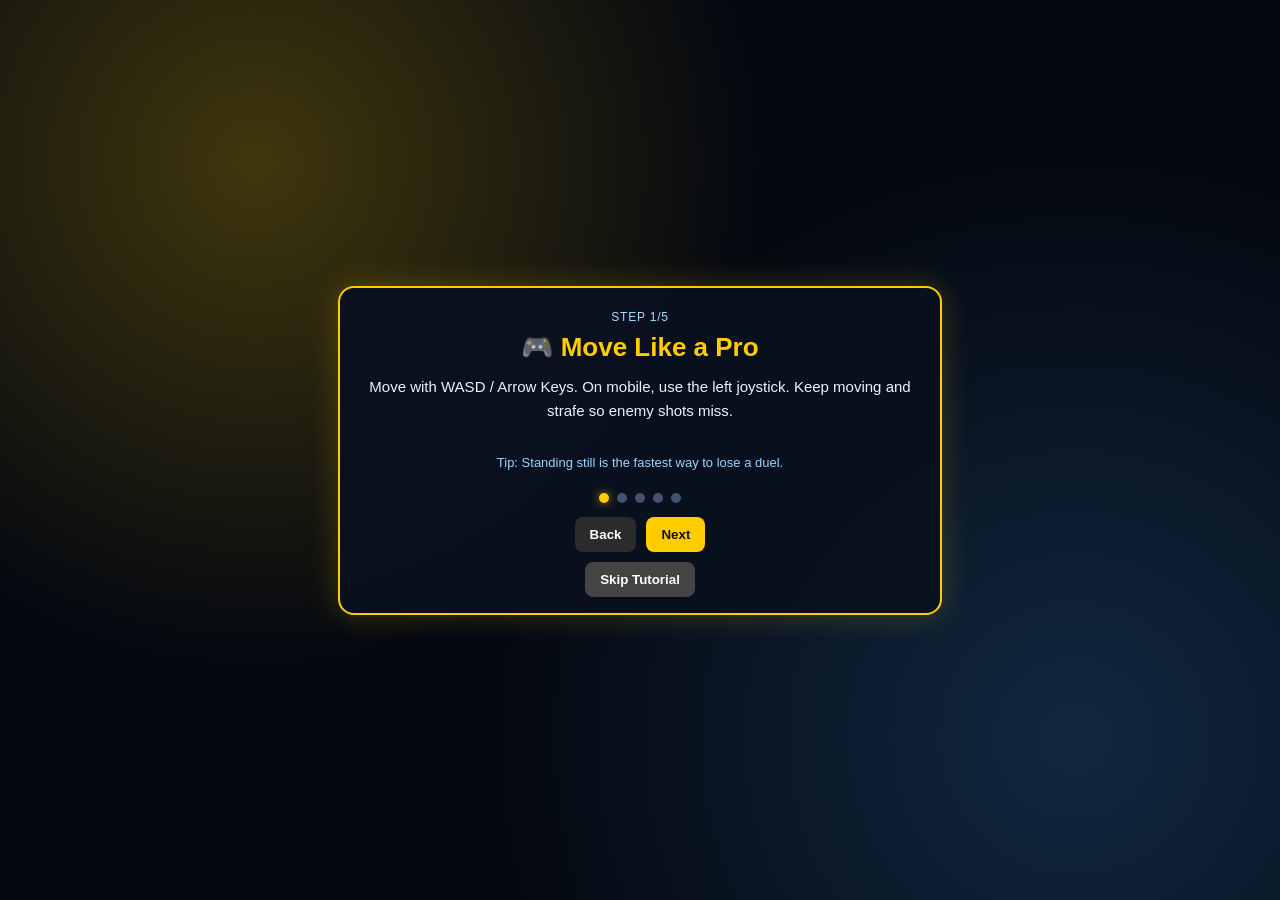
==== commit c7a8a473: "overhaul onboarding, progression, and startup stability; add Easy Stage and launch/debug fixes" ====
--- a/index.html
+++ b/index.html
@@ -59,6 +59,21 @@
         </p>
     </div>
 
+    <div id="onboarding-overlay" class="onboarding-overlay" style="display:none;">
+        <div class="onboarding-card">
+            <div id="onboarding-step" class="onboarding-step">Step 1/5</div>
+            <h2 id="onboarding-title">Welcome to Atackers</h2>
+            <p id="onboarding-body"></p>
+            <p id="onboarding-hint" class="onboarding-hint"></p>
+            <div id="onboarding-dots" class="onboarding-dots"></div>
+            <div class="onboarding-actions">
+                <button id="onboarding-prev" class="btn" style="background:#2b2b2b;">Back</button>
+                <button id="onboarding-next" class="btn" style="background:#ffcc00; color:#111;">Next</button>
+            </div>
+            <button id="onboarding-skip" class="btn" style="margin-top:10px; background:#444;">Skip Tutorial</button>
+        </div>
+    </div>
+
     <div id="lootbox-popup">
         <h2 style="color:#FFF; text-shadow:2px 2px 4px #000;">Reward</h2>
         <div id="lootbox-content" style="font-size:24px; margin:20px 0;"></div>
@@ -293,6 +308,11 @@
     <div id="game-modes-container" class="modal-panel">
         <h2>🎮 Select Game Mode</h2>
         <div class="game-modes-grid" style="display: grid; grid-template-columns: repeat(auto-fit, minmax(200px, 1fr)); gap: 15px; margin: 20px 0;">
+            <div class="mode-card" data-mode="easyStage">
+                <h3>🌱 Easy Stage</h3>
+                <p>Beginner mode with fewer, weaker bots.</p>
+                <div style="background: rgba(255, 204, 0, 0.2); padding: 5px 10px; border-radius: 20px; font-size: 12px; font-weight: bold;">4 Players (1v3)</div>
+            </div>
             <div class="mode-card" data-mode="showdown">
                 <h3>👑 Showdown</h3>
                 <p>Battle Royale - Last player standing wins!</p>
--- a/style.css
+++ b/style.css
@@ -401,7 +401,7 @@
             flex-wrap: wrap;
             justify-content: center;
             gap: 14px;
-            z-index: 10;
+            z-index: 30;
             background: rgba(0,0,0,0.7);
             padding: 16px 18px;
             border-radius: 10px;
@@ -850,6 +850,97 @@
             text-align: center;
         }
 
+        .onboarding-overlay {
+            position: fixed;
+            inset: 0;
+            display: none;
+            z-index: 1500;
+            background:
+                radial-gradient(circle at 20% 18%, rgba(255, 204, 0, 0.24), transparent 40%),
+                radial-gradient(circle at 84% 82%, rgba(68, 170, 255, 0.2), transparent 45%),
+                rgba(5, 9, 18, 0.94);
+            align-items: center;
+            justify-content: center;
+            padding: 20px;
+            box-sizing: border-box;
+        }
+
+        .onboarding-card {
+            width: min(560px, 94vw);
+            background: rgba(10, 16, 30, 0.96);
+            border: 2px solid #ffcc00;
+            border-radius: 16px;
+            box-shadow: 0 0 30px rgba(255, 204, 0, 0.22);
+            padding: 22px 20px 16px;
+            text-align: center;
+        }
+
+        .onboarding-step {
+            color: #9fdfff;
+            font-size: 12px;
+            letter-spacing: 0.8px;
+            text-transform: uppercase;
+            margin-bottom: 8px;
+        }
+
+        .onboarding-card h2 {
+            margin: 0 0 12px;
+            color: #ffcc00;
+            font-size: 26px;
+        }
+
+        #onboarding-body {
+            margin: 0;
+            color: #e8f4ff;
+            line-height: 1.6;
+            font-size: 15px;
+            min-height: 68px;
+        }
+
+        .onboarding-hint {
+            margin: 12px 0 0;
+            color: #9dd3ff;
+            font-size: 13px;
+            min-height: 20px;
+        }
+
+        .onboarding-dots {
+            display: flex;
+            justify-content: center;
+            gap: 8px;
+            margin: 18px 0 14px;
+        }
+
+        .onboarding-dot {
+            width: 10px;
+            height: 10px;
+            border-radius: 50%;
+            background: #42536d;
+        }
+
+        .onboarding-dot.active {
+            background: #ffcc00;
+            box-shadow: 0 0 10px rgba(255, 204, 0, 0.65);
+        }
+
+        .onboarding-actions {
+            display: flex;
+            justify-content: center;
+            gap: 10px;
+        }
+
+        @media (max-width: 700px) {
+            .onboarding-card {
+                padding: 16px 12px 12px;
+            }
+            .onboarding-card h2 {
+                font-size: 22px;
+            }
+            #onboarding-body {
+                font-size: 14px;
+            }
+        }
+
         .health-pack {
             animation: pulse 2s infinite;
         }
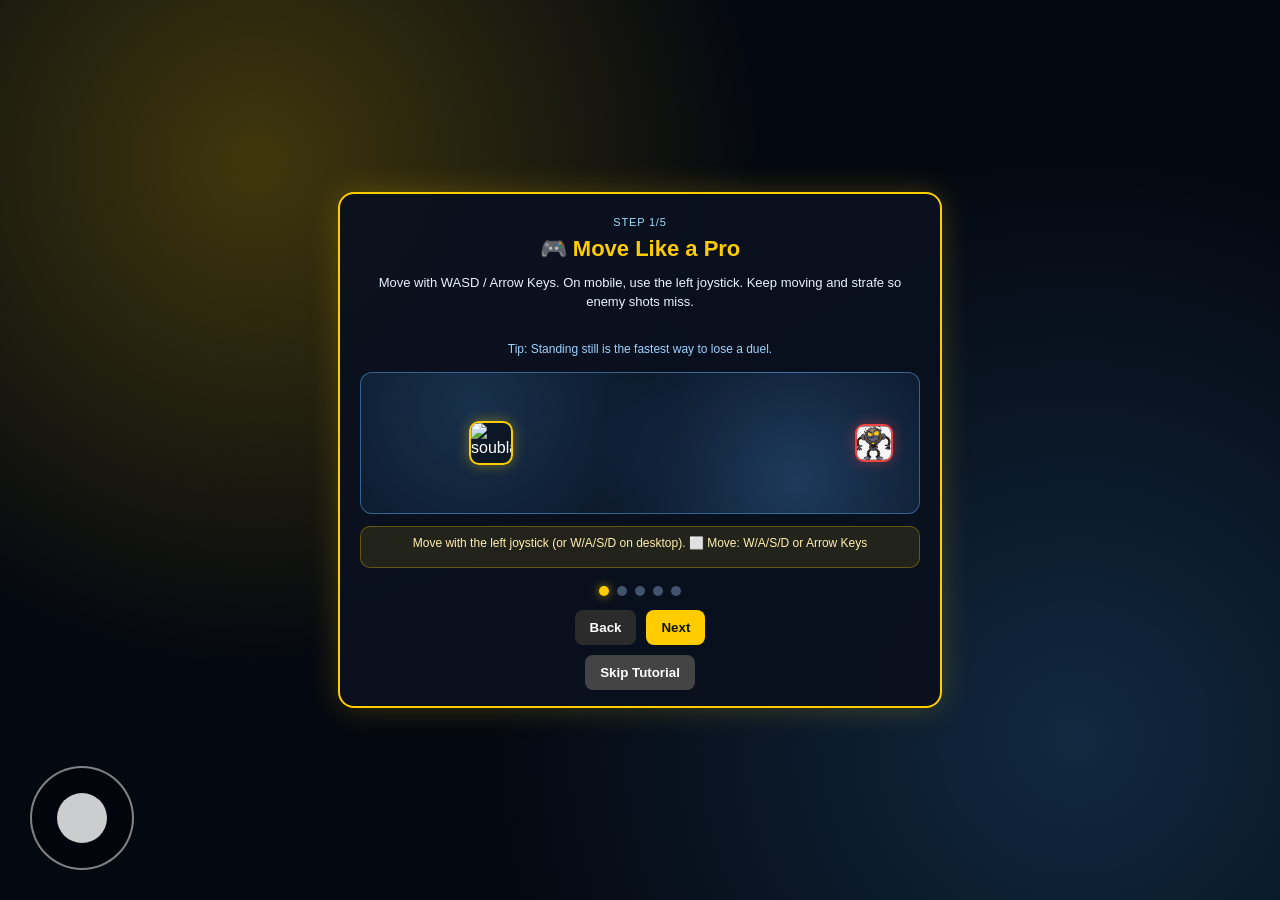
==== commit f626749f: "refactor: consolidate game into single HTML file + profile analytics & medal roadmap ## Major Change" ====
--- a/index.html
+++ b/index.html
@@ -65,6 +65,24 @@
             <h2 id="onboarding-title">Welcome to Atackers</h2>
             <p id="onboarding-body"></p>
             <p id="onboarding-hint" class="onboarding-hint"></p>
+            <div id="onboarding-arena" class="onboarding-arena">
+                <div id="onboarding-target-bot" class="onboarding-target-bot">
+                    <div id="onboarding-target-bot-hp" class="onboarding-target-bot-hp">
+                        <div id="onboarding-target-bot-hp-fill" class="onboarding-target-bot-hp-fill"></div>
+                    </div>
+                    <img id="onboarding-target-bot-img" alt="tutorial bot" />
+                </div>
+                <div id="onboarding-player" class="onboarding-player">
+                    <img id="onboarding-player-img" alt="soublakiscorpio" />
+                </div>
+            </div>
+            <p id="onboarding-objective" class="onboarding-objective"></p>
+            <div id="onboarding-practice" class="onboarding-practice" style="display:none;">
+                <button id="onboarding-target-btn" class="btn onboarding-practice-btn" style="display:none;">🎯 Hit Target</button>
+                <button id="onboarding-super-btn" class="btn onboarding-practice-btn" style="display:none;">⚡ Use Super</button>
+                <button id="onboarding-gadget-btn" class="btn onboarding-practice-btn" style="display:none;">🧰 Use Gadget</button>
+                <button id="onboarding-item-btn" class="btn onboarding-practice-btn" style="display:none;">🎒 Use Item</button>
+            </div>
             <div id="onboarding-dots" class="onboarding-dots"></div>
             <div class="onboarding-actions">
                 <button id="onboarding-prev" class="btn" style="background:#2b2b2b;">Back</button>
@@ -135,62 +153,165 @@
         </div>
     </div>
 
-    <div id="profile-panel" class="modal-panel" style="width:760px; max-width:95vw;">
-        <h2>👤 Profile</h2>
-        <div style="display:grid; grid-template-columns: 1fr 1fr; gap:14px; margin-top:8px;">
-            <div style="background:rgba(255,255,255,0.04); border:1px solid #2e3a4a; border-radius:10px; padding:10px;">
-                <div style="font-size:12px; color:#9ab0c9;">Username</div>
-                <div id="profile-username" style="font-size:18px; color:#8de3ff; font-weight:bold;"></div>
-            </div>
-            <div style="background:rgba(255,255,255,0.04); border:1px solid #2e3a4a; border-radius:10px; padding:10px;">
-                <div style="font-size:12px; color:#9ab0c9;">Max Winstreak Player</div>
-                <div id="profile-max-winstreak" style="font-size:18px; color:#ffcc00; font-weight:bold;"></div>
-            </div>
-            <div style="background:rgba(255,255,255,0.04); border:1px solid #2e3a4a; border-radius:10px; padding:10px;">
-                <div style="font-size:12px; color:#9ab0c9; margin-bottom:6px;">Avatar Icon</div>
-                <div id="profile-avatar-options" style="display:flex; flex-wrap:wrap; gap:6px;"></div>
-            </div>
-            <div style="background:rgba(255,255,255,0.04); border:1px solid #2e3a4a; border-radius:10px; padding:10px;">
-                <div style="font-size:12px; color:#9ab0c9; margin-bottom:6px;">Favorite Player</div>
-                <div style="display:flex; align-items:center; gap:10px;">
-                    <select id="profile-favorite-player" style="flex:1; background:#121a2a; color:#fff; border:1px solid #36465f; border-radius:8px; padding:8px;"></select>
-                    <img id="profile-fav-player-img" src="" style="width:56px; height:56px; border-radius:8px; border:2px solid #36465f; background:#111; object-fit:cover; flex-shrink:0;" />
+    <div id="profile-panel" class="modal-panel" style="width:800px; max-width:95vw; max-height:85vh; overflow-y:auto;">
+        <h2 style="margin-bottom:16px;">👤 Profile</h2>
+        
+        <!-- ═══ ACCOUNT INFO SECTION ═══ -->
+        <div style="background:linear-gradient(135deg, rgba(74,232,216,0.08) 0%, rgba(68,204,255,0.04) 100%); border:2px solid #4ae8d8; border-radius:12px; padding:16px; margin-bottom:16px;">
+            <div style="display:grid; grid-template-columns: 2fr 1fr; gap:16px; align-items:center;">
+                <div>
+                    <div id="profile-username" style="font-size:24px; color:#8de3ff; font-weight:bold; margin-bottom:4px;"></div>
+                    <div id="profile-ranked-info" style="font-size:12px; color:#4ae8d8; font-weight:600;"></div>
                 </div>
-            </div>
-            <div style="background:rgba(255,255,255,0.04); border:1px solid #2e3a4a; border-radius:10px; padding:10px;">
-                <div style="font-size:12px; color:#9ab0c9; margin-bottom:6px;">Kill Feed Color</div>
-                <div id="profile-killfeed-colors" style="display:flex; flex-wrap:wrap; gap:6px;"></div>
-            </div>
-            <div style="background:rgba(255,255,255,0.04); border:1px solid #2e3a4a; border-radius:10px; padding:10px;">
-                <div style="font-size:12px; color:#9ab0c9; margin-bottom:6px;">Pompakis Bomb Variant</div>
-                <select id="profile-bomb-variant" style="width:100%; background:#121a2a; color:#fff; border:1px solid #36465f; border-radius:8px; padding:8px;">
-                    <option value="classic">Classic Bomb</option>
-                    <option value="sticky">Sticky Bomb</option>
-                    <option value="impact">Impact Bomb</option>
-                </select>
-            </div>
-            <div style="background:rgba(255,255,255,0.04); border:1px solid #2e3a4a; border-radius:10px; padding:10px;">
-                <div style="font-size:12px; color:#9ab0c9; margin-bottom:6px;">Cosmetic Title + Kill FX</div>
-                <div id="profile-ranked-info" style="font-size:13px; color:#8de3ff; margin-bottom:6px;"></div>
-                <select id="profile-title" style="width:100%; background:#121a2a; color:#fff; border:1px solid #36465f; border-radius:8px; padding:8px; margin-bottom:6px;"></select>
-                <select id="profile-kill-effect" style="width:100%; background:#121a2a; color:#fff; border:1px solid #36465f; border-radius:8px; padding:8px;"></select>
-            </div>
-            <div style="background:rgba(255,255,255,0.04); border:1px solid #2e3a4a; border-radius:10px; padding:10px;">
-                <div style="font-size:12px; color:#9ab0c9; margin-bottom:6px;">Clan</div>
-                <div id="profile-clan-info" style="font-size:13px; color:#d8e7ff; margin-bottom:8px;"></div>
-                <div style="display:flex; gap:6px;">
-                    <button id="profile-clan-create" class="btn" style="flex:1; padding:6px 8px; font-size:12px; background:#24445a; color:#9fe9ff;">Create/Join</button>
-                    <button id="profile-clan-leave" class="btn" style="flex:1; padding:6px 8px; font-size:12px; background:#442424; color:#ffaaaa;">Leave</button>
+                <div style="text-align:right;">
+                    <div style="font-size:12px; color:#9ab0c9; margin-bottom:2px;">Hottest Streak</div>
+                    <div id="profile-max-winstreak" style="font-size:18px; color:#ffcc00; font-weight:bold;"></div>
                 </div>
             </div>
         </div>
-        <div style="margin-top:14px; background:rgba(255,255,255,0.03); border:1px solid #2e3a4a; border-radius:10px; padding:10px;">
-            <h3 style="margin:0 0 8px; color:#9fdfff; font-size:16px;">🏅 Medals Per Players You Have</h3>
-            <div id="profile-medals-list" style="max-height:260px; overflow:auto;"></div>
+
+        <!-- ═══ QUICK RESOURCES ═══ -->
+        <div style="display:grid; grid-template-columns: 1fr 1fr 1fr 1fr; gap:8px; margin-bottom:16px;">
+            <div style="background:rgba(255,204,0,0.12); border:1px solid #b8860b; border-radius:8px; padding:10px; text-align:center;">
+                <div style="font-size:11px; color:#9ab0c9; margin-bottom:4px;">💰 Coins</div>
+                <div id="profile-coins-display" style="font-size:16px; color:#ffcc00; font-weight:bold;"></div>
+            </div>
+            <div style="background:rgba(74,232,216,0.12); border:1px solid #4ae8d8; border-radius:8px; padding:10px; text-align:center;">
+                <div style="font-size:11px; color:#9ab0c9; margin-bottom:4px;">⚡ Sparks</div>
+                <div id="profile-sparks-display" style="font-size:16px; color:#4ae8d8; font-weight:bold;"></div>
+            </div>
+            <div style="background:rgba(255,170,0,0.12); border:1px solid #ffaa00; border-radius:8px; padding:10px; text-align:center;">
+                <div style="font-size:11px; color:#9ab0c9; margin-bottom:4px;">🏅 Medals</div>
+                <div id="profile-medals-display" style="font-size:16px; color:#ffaa00; font-weight:bold;"></div>
+            </div>
+            <div style="background:rgba(147,112,219,0.12); border:1px solid #9370db; border-radius:8px; padding:10px; text-align:center;">
+                <div style="font-size:11px; color:#9ab0c9; margin-bottom:4px;">🎖️ Marks</div>
+                <div id="profile-credits-display" style="font-size:16px; color:#c9a0ff; font-weight:bold;"></div>
+            </div>
         </div>
-        <div style="display:flex; gap:8px; margin-top:12px;">
-            <button class="btn modal-close" id="close-profile-panel" style="flex:1;">Close</button>
-            <button id="profile-logout-btn" class="btn" style="background:#8b3a3a; border:1px solid #c84545; color:#ff8080;">🚪 Logout</button>
+
+        <!-- ═══ LEVEL PROGRESS WITH MEDAL TIMELINE ═══ -->
+        <div style="background:rgba(255,255,255,0.02); border:1px solid #384a5a; border-radius:10px; padding:12px; margin-bottom:16px;">
+            <div style="display:flex; justify-content:space-between; align-items:center; margin-bottom:8px;">
+                <div style="font-size:12px; color:#9fdfff; font-weight:600;">📈 Level Progress</div>
+                <div id="profile-level-display" style="font-size:13px; color:#4ae8d8; font-weight:bold;"></div>
+            </div>
+            <div style="background:#0a1428; border-radius:6px; height:8px; overflow:hidden; border:1px solid #2a3a4a; margin-bottom:12px;">
+                <div id="profile-level-bar" style="height:100%; background:linear-gradient(90deg, #4ae8d8, #44ccff); width:0%; transition:width 0.3s ease;"></div>
+            </div>
+            <div style="font-size:11px; color:#9ab0c9; margin-bottom:8px; font-weight:600;">Medal Roadmap (scroll to see ahead)</div>
+            <div id="profile-medal-timeline" style="display:flex; gap:6px; overflow-x:auto; padding:8px 0; scroll-behavior:smooth; -webkit-overflow-scrolling:touch;">
+                <!-- Dynamic milestones will be inserted here -->
+            </div>
+        </div>
+
+        <!-- ═══ PERFORMANCE STATS ═══ -->
+        <div style="background:rgba(255,255,255,0.02); border:1px solid #384a5a; border-radius:10px; padding:14px; margin-bottom:16px;">
+            <h3 style="margin:0 0 12px; color:#9fdfff; font-size:14px; font-weight:600; text-transform:uppercase; letter-spacing:0.5px;">📊 Performance</h3>
+            <div id="profile-performance-stats" style="display:grid; grid-template-columns: 1fr 1fr 1fr; gap:8px; font-size:12px;">
+                <div style="background:rgba(255,255,255,0.04); padding:8px; border-radius:6px; border-left:3px solid #4ae8d8;">
+                    <div style="color:#9ab0c9; margin-bottom:2px;">Wins</div>
+                    <div style="font-size:16px; color:#7df7ab; font-weight:bold;">0</div>
+                </div>
+                <div style="background:rgba(255,255,255,0.04); padding:8px; border-radius:6px; border-left:3px solid #ff6666;">
+                    <div style="color:#9ab0c9; margin-bottom:2px;">Losses</div>
+                    <div style="font-size:16px; color:#ff9999; font-weight:bold;">0</div>
+                </div>
+                <div style="background:rgba(255,255,255,0.04); padding:8px; border-radius:6px; border-left:3px solid #ffcc00;">
+                    <div style="color:#9ab0c9; margin-bottom:2px;">Winrate</div>
+                    <div style="font-size:16px; color:#ffcc00; font-weight:bold;">0%</div>
+                </div>
+                <div style="background:rgba(255,255,255,0.04); padding:8px; border-radius:6px; border-left:3px solid #ff44ff;">
+                    <div style="color:#9ab0c9; margin-bottom:2px;">Total Kills</div>
+                    <div style="font-size:16px; color:#ff88ff; font-weight:bold;">0</div>
+                </div>
+                <div style="background:rgba(255,255,255,0.04); padding:8px; border-radius:6px; border-left:3px solid #44ff88;">
+                    <div style="color:#9ab0c9; margin-bottom:2px;">Avg Survival</div>
+                    <div style="font-size:16px; color:#7df7ab; font-weight:bold;">0s</div>
+                </div>
+                <div style="background:rgba(255,255,255,0.04); padding:8px; border-radius:6px; border-left:3px solid #ff8844;">
+                    <div style="color:#9ab0c9; margin-bottom:2px;">Total Damage</div>
+                    <div style="font-size:16px; color:#ffaa66; font-weight:bold;">0</div>
+                </div>
+            </div>
+        </div>
+
+        <!-- ═══ TOP CHARACTERS ═══ -->
+        <div style="background:rgba(255,255,255,0.02); border:1px solid #384a5a; border-radius:10px; padding:14px; margin-bottom:16px;">
+            <h3 style="margin:0 0 12px; color:#9fdfff; font-size:14px; font-weight:600; text-transform:uppercase; letter-spacing:0.5px;">🎯 Best Characters</h3>
+            <div id="profile-top-chars" style="display:flex; flex-direction:column; gap:8px;"></div>
+        </div>
+
+        <!-- ═══ CUSTOMIZATION SECTION ═══ -->
+        <div style="background:rgba(255,255,255,0.02); border:1px solid #384a5a; border-radius:10px; padding:14px; margin-bottom:16px;">
+            <h3 style="margin:0 0 12px; color:#9fdfff; font-size:14px; font-weight:600; text-transform:uppercase; letter-spacing:0.5px;">⭐ Customization</h3>
+            
+            <div style="display:grid; grid-template-columns: 1fr 1fr; gap:12px;">
+                <!-- Avatar -->
+                <div style="background:rgba(255,255,255,0.02); border:1px solid #2e3a4a; border-radius:8px; padding:10px;">
+                    <div style="font-size:11px; color:#9ab0c9; margin-bottom:8px; font-weight:600;">Avatar Icon</div>
+                    <div id="profile-avatar-options" style="display:flex; flex-wrap:wrap; gap:5px;"></div>
+                </div>
+
+                <!-- Kill Feed Color -->
+                <div style="background:rgba(255,255,255,0.02); border:1px solid #2e3a4a; border-radius:8px; padding:10px;">
+                    <div style="font-size:11px; color:#9ab0c9; margin-bottom:8px; font-weight:600;">Kill Feed Color</div>
+                    <div id="profile-killfeed-colors" style="display:flex; flex-wrap:wrap; gap:5px;"></div>
+                </div>
+
+                <!-- Favorite Player (full width) -->
+                <div style="background:rgba(255,255,255,0.02); border:1px solid #2e3a4a; border-radius:8px; padding:10px; grid-column: 1 / -1;">
+                    <div style="font-size:11px; color:#9ab0c9; margin-bottom:8px; font-weight:600;">Favorite Character</div>
+                    <div style="display:flex; align-items:center; gap:10px;">
+                        <select id="profile-favorite-player" style="flex:1; background:#121a2a; color:#fff; border:1px solid #36465f; border-radius:6px; padding:8px; font-size:13px;"></select>
+                        <img id="profile-fav-player-img" src="" style="width:60px; height:60px; border-radius:8px; border:2px solid #4ae8d8; background:#0a1428; object-fit:cover; flex-shrink:0;" />
+                    </div>
+                </div>
+
+                <!-- Title & Kill Effect -->
+                <div style="background:rgba(255,255,255,0.02); border:1px solid #2e3a4a; border-radius:8px; padding:10px;">
+                    <div style="font-size:11px; color:#9ab0c9; margin-bottom:6px; font-weight:600;">Title</div>
+                    <select id="profile-title" style="width:100%; background:#121a2a; color:#fff; border:1px solid #36465f; border-radius:6px; padding:6px; font-size:12px;"></select>
+                </div>
+
+                <div style="background:rgba(255,255,255,0.02); border:1px solid #2e3a4a; border-radius:8px; padding:10px;">
+                    <div style="font-size:11px; color:#9ab0c9; margin-bottom:6px; font-weight:600;">Kill Effect</div>
+                    <select id="profile-kill-effect" style="width:100%; background:#121a2a; color:#fff; border:1px solid #36465f; border-radius:6px; padding:6px; font-size:12px;"></select>
+                </div>
+
+                <!-- Pompakis Bomb Variant -->
+                <div style="background:rgba(255,255,255,0.02); border:1px solid #2e3a4a; border-radius:8px; padding:10px; grid-column: 1 / -1;">
+                    <div style="font-size:11px; color:#9ab0c9; margin-bottom:6px; font-weight:600;">💣 Pompakis Bomb Variant</div>
+                    <select id="profile-bomb-variant" style="width:100%; background:#121a2a; color:#fff; border:1px solid #36465f; border-radius:6px; padding:8px; font-size:13px;">
+                        <option value="classic">Classic Bomb</option>
+                        <option value="sticky">Sticky Bomb</option>
+                        <option value="impact">Impact Bomb</option>
+                    </select>
+                </div>
+            </div>
+        </div>
+
+        <!-- ═══ CLAN SECTION ═══ -->
+        <div style="background:rgba(255,255,255,0.02); border:1px solid #384a5a; border-radius:10px; padding:14px; margin-bottom:16px;">
+            <h3 style="margin:0 0 12px; color:#9fdfff; font-size:14px; font-weight:600; text-transform:uppercase; letter-spacing:0.5px;">🏰 Clan</h3>
+            <div id="profile-clan-info" style="font-size:13px; color:#d8e7ff; margin-bottom:10px; padding:8px; background:rgba(255,255,255,0.04); border-radius:6px; border-left:3px solid #4ae8d8;"></div>
+            <div style="display:flex; gap:8px;">
+                <button id="profile-clan-create" class="btn" style="flex:1; padding:8px; font-size:12px; background:#24445a; border:1px solid #36657a; color:#9fe9ff; border-radius:6px; font-weight:600;">⚔️ Create/Join</button>
+                <button id="profile-clan-leave" class="btn" style="flex:1; padding:8px; font-size:12px; background:#442424; border:1px solid #6a3a3a; color:#ffaaaa; border-radius:6px; font-weight:600;">🚪 Leave</button>
+            </div>
+        </div>
+
+        <!-- ═══ CHARACTER MEDALS SECTION ═══ -->
+        <div style="background:linear-gradient(135deg, rgba(255,204,0,0.08) 0%, rgba(255,170,0,0.04) 100%); border:2px solid #ffaa00; border-radius:10px; padding:14px; margin-bottom:16px;">
+            <h3 style="margin:0 0 12px; color:#ffcc00; font-size:14px; font-weight:600; text-transform:uppercase; letter-spacing:0.5px;">🏅 Character Medals</h3>
+            <div style="font-size:11px; color:#aaa; margin-bottom:10px;">Medals earned per character - progress toward unlocking special rewards</div>
+            <div id="profile-medals-list" style="max-height:280px; overflow-y:auto; padding:4px;"></div>
+        </div>
+
+        <!-- ═══ ACTION BUTTONS ═══ -->
+        <div style="display:flex; gap:8px;">
+            <button class="btn modal-close" id="close-profile-panel" style="flex:1; padding:10px; border-radius:6px; background:#24445a; border:1px solid #36657a; color:#9fe9ff; font-weight:600;">Close</button>
+            <button id="profile-logout-btn" class="btn" style="flex:1; padding:10px; border-radius:6px; background:transparent; border:2px solid #c84545; color:#ff8080; font-weight:600; display:none;">🚪 Logout</button>
         </div>
     </div>
 
@@ -315,7 +436,7 @@
             </div>
             <div class="mode-card" data-mode="showdown">
                 <h3>👑 Showdown</h3>
-                <p>Battle Royale - Last player standing wins!</p>
+                <p>Battle Royale - Last standing!</p>
                 <div style="background: rgba(255, 204, 0, 0.2); padding: 5px 10px; border-radius: 20px; font-size: 12px; font-weight: bold;">1-4 Players</div>
             </div>
             <div class="mode-card" data-mode="3v3">
@@ -426,6 +547,11165 @@
 
     <div id="debug-status" style="display:none"></div>
 
-    <script src="game.js"></script>
+    <button id="dev-sandbox-toggle" type="button" title="Developer sandbox">🧪</button>
+
+    <div id="dev-sandbox-panel" class="modal-panel" style="width:520px; display:none; border-color:#44e0b2;">
+        <h2 style="color:#44e0b2;">🧪 Balance Sandbox</h2>
+        <p style="margin-top:-8px; color:#9ab8b1; font-size:12px; text-align:center;">Tune bot behavior and run quick in-browser regression checks.</p>
+        <div class="dev-sandbox-grid">
+            <label>Bot super min ms
+                <input id="dev-bot-super-min" type="number" min="200" max="5000" step="50" />
+            </label>
+            <label>Bot super max ms
+                <input id="dev-bot-super-max" type="number" min="300" max="7000" step="50" />
+            </label>
+            <label>Bot shoot chance x
+                <input id="dev-bot-shoot-mult" type="number" min="0.2" max="2.5" step="0.05" />
+            </label>
+            <label>Bot cooldown x
+                <input id="dev-bot-cooldown-mult" type="number" min="0.5" max="2.5" step="0.05" />
+            </label>
+        </div>
+        <div class="dev-sandbox-actions">
+            <button id="dev-sandbox-apply" class="btn" style="background:#1b8a70;">Apply</button>
+            <button id="dev-sandbox-reset" class="btn" style="background:#4b5563;">Reset</button>
+            <button id="dev-run-regression" class="btn" style="background:#374151;">Run Checks</button>
+        </div>
+        <pre id="dev-regression-output" class="dev-regression-output">Checks will appear here.</pre>
+        <button class="btn modal-close" id="close-dev-sandbox-panel">Close</button>
+    </div>
+
+    <script>
+(function bootstrapGameData(global) {
+    const GAME_DATA = {
+        gameModes: {
+            easyStage: { name: 'Easy Stage', maxPlayers: 4, teams: false, fillBots: true, easyStage: true },
+            showdown: { name: 'Showdown', maxPlayers: 8, teams: false, fillBots: true },
+            '3v3': { name: '3v3 Team Battle', maxPlayers: 12, teams: true, teamSize: 3, teamNames: ['red', 'blue', 'green', 'yellow'], fillBots: true },
+            '2v2': { name: '2v2 Team Battle', maxPlayers: 8, teams: true, teamSize: 2, teamNames: ['red', 'blue', 'green', 'yellow'], fillBots: true },
+            ballGoal: { name: 'Ball-Goal', maxPlayers: 6, teams: true, teamSize: 3, teamNames: ['red', 'blue'], fillBots: true },
+            bounty: { name: 'Bounty', maxPlayers: 6, teams: true, teamSize: 3, teamNames: ['red', 'blue'], fillBots: true, bountyMode: true },
+            elimination: { name: 'Elimination', maxPlayers: 6, teams: true, teamSize: 3, teamNames: ['red', 'blue'], fillBots: true, noRespawn: true },
+            kingTown: { name: 'King of the Town', maxPlayers: 6, teams: true, teamSize: 3, teamNames: ['red', 'blue'], fillBots: true },
+            zoneCapture: { name: 'Zone Capture', maxPlayers: 6, teams: true, teamSize: 3, teamNames: ['red', 'blue'], fillBots: true }
+        },
+        chestTiers: [
+            { name: 'Common', color: '#b0b0b0', bg: 'linear-gradient(135deg, #2a2a2a, #3a3a3a)', glow: 'rgba(176,176,176,0.3)', upgradeChance: 0.35 },
+            { name: 'Rare', color: '#4a8af5', bg: 'linear-gradient(135deg, #1a2a4a, #2a3a6a)', glow: 'rgba(74,138,245,0.4)', upgradeChance: 0.25 },
+            { name: 'Epic', color: '#b44aff', bg: 'linear-gradient(135deg, #2a1a3a, #4a2a6a)', glow: 'rgba(180,74,255,0.4)', upgradeChance: 0.15 },
+            { name: 'Mythic', color: '#ff4a6a', bg: 'linear-gradient(135deg, #3a1a1a, #6a2a2a)', glow: 'rgba(255,74,106,0.4)', upgradeChance: 0.08 },
+            { name: 'Legendary', color: '#ffaa00', bg: 'linear-gradient(135deg, #3a2a0a, #5a4a1a, #6a5a20)', glow: 'rgba(255,170,0,0.5)', upgradeChance: 0 }
+        ],
+        dailyChallenges: [
+            { id: 'win2', desc: 'Win 2 matches', type: 'wins', target: 2, reward: { type: 'sparks', amount: 250 }, icon: 'ðŸ†' },
+            { id: 'win3', desc: 'Win 3 matches', type: 'wins', target: 3, reward: { type: 'sparks', amount: 400 }, icon: 'ðŸ†' },
+            { id: 'kill8', desc: 'Get 8 kills in total', type: 'kills', target: 8, reward: { type: 'sparks', amount: 300 }, icon: 'âš¡' },
+            { id: 'kill12', desc: 'Get 12 kills in total', type: 'kills', target: 12, reward: { type: 'sparks', amount: 450 }, icon: 'âš¡' },
+            { id: 'kill5match', desc: 'Get 5 kills in one match', type: 'matchKills', target: 5, reward: { type: 'sparks', amount: 360 }, icon: 'ðŸŽ¯' },
+            { id: 'play3', desc: 'Play 3 matches', type: 'games', target: 3, reward: { type: 'sparks', amount: 220 }, icon: 'ðŸŽ®' },
+            { id: 'play5', desc: 'Play 5 matches', type: 'games', target: 5, reward: { type: 'sparks', amount: 380 }, icon: 'ðŸŽ®' },
+            { id: 'streak3', desc: 'Get a 3-kill streak', type: 'streak', target: 3, reward: { type: 'sparks', amount: 360 }, icon: 'ðŸ”¥' },
+            { id: 'streak5', desc: 'Reach RAMPAGE (5 streak)', type: 'streak', target: 5, reward: { type: 'sparks', amount: 650 }, icon: 'ðŸ’¥' },
+            { id: 'damage1200', desc: 'Deal 1200 total damage', type: 'damage', target: 1200, reward: { type: 'sparks', amount: 320 }, icon: 'ðŸ’£' },
+            { id: 'damage2000', desc: 'Deal 2000 total damage', type: 'damage', target: 2000, reward: { type: 'sparks', amount: 520 }, icon: 'ðŸ’¥' },
+            { id: 'survive120', desc: 'Survive 2 minutes in one match', type: 'survive', target: 120, reward: { type: 'sparks', amount: 320 }, icon: 'â±ï¸' },
+            { id: 'winstreak2', desc: 'Win 2 matches in a row', type: 'winstreak', target: 2, reward: { type: 'coins', amount: 150 }, icon: 'ðŸ”´' },
+            { id: 'winstreak3', desc: 'Win 3 matches in a row', type: 'winstreak', target: 3, reward: { type: 'sparks', amount: 400 }, icon: 'ðŸŽ¯' },
+            { id: 'coins200', desc: 'Earn 200 coins total', type: 'coins', target: 200, reward: { type: 'sparks', amount: 280 }, icon: 'ðŸ’°' },
+            { id: 'coins500', desc: 'Earn 500 coins total', type: 'coins', target: 500, reward: { type: 'sparks', amount: 550 }, icon: 'ðŸ’°' }
+        ],
+        balanceSandboxDefaults: {
+            botSuperMinMs: 800,
+            botSuperMaxMs: 1600,
+            botShootChanceMultiplier: 1,
+            botCooldownMultiplier: 1
+        }
+    };
+
+    global.GAME_DATA = Object.assign({}, global.GAME_DATA || {}, GAME_DATA);
+})(window);
+
+</script>
+    <script>
+        // Game initialization
+        const gameCanvas = document.getElementById('gameCanvas');
+        const ctx = gameCanvas.getContext('2d');
+
+        // Game variables
+        let obstacles = [];
+        let gameStarted = false;
+        let lasers = [];
+        let aiLasers = [];
+        let healthPacks = [];
+        let crateBoxes = [];
+        let pickupItems = [];
+        let players = [];
+        let bots = [];
+        let player = null;
+        let totalPlayersAtStart = 0;
+        let killFeed = [];
+        let matchStatsList = [];
+        let bushes = [];
+
+        // Camera system
+        let camera = { x: 0, y: 0, width: 0, height: 0 };
+        let MAP_WIDTH = 2000;
+        let MAP_HEIGHT = 2000;
+        let damagePopups = [];
+        let screenShakeTimer = 3;
+        let screenShakeStrength = 10;
+        let healPickupEffects = [];
+        let gasWisps = [];
+
+        function spawnHealPickupEffect(x, y, burst = 1) {
+            for (let i = 0; i < 7 + burst * 4; i++) {
+                const angle = Math.random() * Math.PI * 2;
+                const speed = 0.8 + Math.random() * (1.4 + burst * 0.35);
+                healPickupEffects.push({
+                    x,
+                    y,
+                    vx: Math.cos(angle) * speed,
+                    vy: Math.sin(angle) * speed - 0.4,
+                    size: 4 + Math.random() * 4,
+                    timer: 26 + Math.floor(Math.random() * 16)
+                });
+            }
+        }
+
+        const inMemoryStorage = Object.create(null);
+
+        function storageGetItem(key) {
+            try {
+                return localStorage.getItem(key);
+            } catch (e) {
+                return Object.prototype.hasOwnProperty.call(inMemoryStorage, key) ? inMemoryStorage[key] : null;
+            }
+        }
+
+        function storageSetItem(key, value) {
+            const stringValue = String(value);
+            try {
+                localStorage.setItem(key, stringValue);
+            } catch (e) {
+                inMemoryStorage[key] = stringValue;
+            }
+        }
+
+        function storageRemoveItem(key) {
+            try {
+                localStorage.removeItem(key);
+            } catch (e) {
+                delete inMemoryStorage[key];
+            }
+        }
+
+        // Migrate old playerXP key to playerMedals
+        if (storageGetItem('playerXP') !== null && storageGetItem('playerMedals') === null) {
+            storageSetItem('playerMedals', storageGetItem('playerXP'));
+            storageRemoveItem('playerXP');
+        }
+
+        // Migrate legacy player keys to nexus naming
+        if (storageGetItem('unlockedNexus') === null && storageGetItem('unlockedPlayers') !== null) {
+            storageSetItem('unlockedNexus', storageGetItem('unlockedPlayers'));
+        }
+        if (storageGetItem('selectedNexusId') === null && storageGetItem('selectedPlayerId') !== null) {
+            storageSetItem('selectedNexusId', storageGetItem('selectedPlayerId'));
+        }
+
+        function parseStorageJson(raw, fallback) {
+            if (typeof raw !== 'string') return fallback;
+            try {
+                const parsed = JSON.parse(raw);
+                return parsed === null ? fallback : parsed;
+            } catch (e) {
+                return fallback;
+            }
+        }
+
+        function readStorageJson(key, fallback) {
+            return parseStorageJson(storageGetItem(key), fallback);
+        }
+
+        function deepCloneConfig(value, fallback) {
+            try {
+                return JSON.parse(JSON.stringify(value));
+            } catch (e) {
+                return fallback;
+            }
+        }
+
+        const externalGameData = (typeof window !== 'undefined' && window.GAME_DATA) ? window.GAME_DATA : {};
+        const defaultBalanceSandboxSettings = {
+            botSuperMinMs: 800,
+            botSuperMaxMs: 1600,
+            botShootChanceMultiplier: 1,
+            botCooldownMultiplier: 1,
+            ...(externalGameData.balanceSandboxDefaults || {})
+        };
+        const balanceSandboxSettings = {
+            ...defaultBalanceSandboxSettings,
+            ...(externalGameData.balanceSandboxDefaults || {})
+        };
+
+        // Game state (persisted via localStorage)
+        let playerCoins = parseInt(storageGetItem('playerCoins') ?? '0');
+        let unlockedNexus = readStorageJson('unlockedNexus', ['default']);
+        let selectedNexusId = storageGetItem('selectedNexusId') ?? 'default';
+        let playerMedals = parseInt(storageGetItem('playerMedals') ?? '0');
+        let playerLevel = Math.floor(playerMedals / 10) + 1;
+        let killFeedColor = storageGetItem('killFeedColor') ?? '#ffffff';
+        let energySparks = parseInt(storageGetItem('energySparks') ?? '0');
+        let playerCredits = parseInt(storageGetItem('playerCredits') ?? '0');
+        let creditTierPick = readStorageJson('creditTierPick', {});
+        let selectedCreditTargetId = storageGetItem('selectedCreditTargetId') ?? null;
+        let playerPowerLevels = readStorageJson('playerPowerLevels', {});
+        let unlockedGadgets = readStorageJson('unlockedGadgets', ['default']);
+        let playerMedalsByNexus = readStorageJson('playerMedalsByNexus', {});
+        let claimedNexusMedalMilestones = readStorageJson('claimedNexusMedalMilestones', {});
+        let playerMatchesPlayed = parseInt(storageGetItem('playerMatchesPlayed') ?? '0');
+        let rankedPoints = parseInt(storageGetItem('rankedPoints') ?? '1000');
+        let rankedSeasonId = storageGetItem('rankedSeasonId') ?? '';
+        let clanState = readStorageJson('clanState', { name: '', points: 0, wins: 0 });
+        let pompakisBombVariant = storageGetItem('pompakisBombVariant') ?? 'classic';
+        let selectedKillEffect = storageGetItem('selectedKillEffect') ?? 'classic';
+        const DAILY_WINS_MAX = 8;
+        let dailyWinsState = { day: '', wins: 0 };
+        let pendingStarDrops = 0;
+        let killCamTimer = 0;
+        let killCamText = '';
+        let killCamSeenTs = 0;
+        let activeMapEvent = null;
+        let mapEventCooldown = 480;
+
+        // ─── ACCOUNT & PROFILE SYSTEM ───────────────────────────────────────────────
+        let accountAuthMode = 'login';
+        let currentAccount = null;
+        let guestProfile = null;
+        const PROFILE_AVATAR_ICONS = ['😀', '😎', '🤖', '🔥', '⚡', '🛡️', '👑', '🐍', '🦾', '🎯', '🚀', '⭐','🐖','💘'];
+        const TITLE_REWARDS = [
+            { key: 'Rookie', unlockMedals: 0 },
+            { key: 'Contender', unlockMedals: 60 },
+            { key: 'Warlord', unlockMedals: 150 },
+            { key: 'Legend', unlockMedals: 320 }
+        ];
+        const KILL_EFFECTS = {
+            classic: { name: 'Classic ⚡', icon: '⚡', unlockMedals: 0 },
+            fire: { name: 'Fire 🔥', icon: '🔥', unlockMedals: 90 },
+            neon: { name: 'Neon ✨', icon: '✨', unlockMedals: 200 }
+        };
+        const POMPAKIS_BOMB_VARIANTS = {
+            classic: { name: 'Classic Bomb', speed: 6.2, life: 130, damageMult: 1.9, aoeRadius: 70 },
+            sticky: { name: 'Sticky Bomb', speed: 4.9, life: 165, damageMult: 2.1, aoeRadius: 80 },
+            impact: { name: 'Impact Bomb', speed: 8.1, life: 95, damageMult: 1.6, aoeRadius: 54 }
+        };
+        const DAILY_WIN_CREDIT_AMOUNTS = [10, 15, 20, 25, 30, 35];
+
+        function hashSeedString(str) {
+            let h = 2166136261;
+            for (let i = 0; i < str.length; i++) {
+                h ^= str.charCodeAt(i);
+                h = Math.imul(h, 16777619);
+            }
+            return h >>> 0;
+        }
+
+        function makeSeededRng(seed) {
+            let s = seed >>> 0;
+            return function() {
+                s = (Math.imul(s, 1664525) + 1013904223) >>> 0;
+                return s / 4294967296;
+            };
+        }
+
+        function buildDailyWinRewards(dayKey) {
+            const rng = makeSeededRng(hashSeedString(`daily_wins_${dayKey}`));
+            const rewards = [];
+
+            for (let i = 0; i < DAILY_WINS_MAX; i++) {
+                const roll = rng();
+                if (roll < 0.30) {
+                    rewards.push({ type: 'chest', icon: '📦', short: 'Chest', text: 'Chest Drop' });
+                } else if (roll < 0.62) {
+                    const idx = Math.floor(rng() * DAILY_WIN_CREDIT_AMOUNTS.length);
+                    const amount = DAILY_WIN_CREDIT_AMOUNTS[Math.max(0, Math.min(DAILY_WIN_CREDIT_AMOUNTS.length - 1, idx))];
+                    rewards.push({ type: 'credits', amount, icon: '🎖️', short: `+${amount}`, text: `+${amount} Hero Marks` });
+                } else {
+                    const tierBonus = i >= 4 ? 1.2 : 1;
+                    const coins = Math.round((70 + Math.floor(rng() * 81)) * tierBonus);
+                    const sparks = Math.round((10 + Math.floor(rng() * 19)) * tierBonus);
+                    rewards.push({ type: 'resources', coins, sparks, icon: '💰', short: '+Res', text: `+${coins} Coins +${sparks} Sparks` });
+                }
+            }
+
+            // Guarantee at least 2 chest drops daily.
+            const chestCount = rewards.filter(r => r.type === 'chest').length;
+            if (chestCount < 2) {
+                for (let i = 0; i < 2 - chestCount; i++) {
+                    const slot = Math.min(DAILY_WINS_MAX - 1, i * 3 + 1);
+                    rewards[slot] = { type: 'chest', icon: '📦', short: 'Chest', text: 'Chest Drop' };
+                }
+            }
+
+            return rewards;
+        }
+
+        function getDailyWinRewards() {
+            return buildDailyWinRewards(getDailyKey());
+        }
+
+        function playDailyWinRewardFx(reward) {
+            const fx = document.getElementById('daily-wins-fx');
+            const tracker = document.getElementById('daily-wins-tracker');
+            if (!fx || !reward) return;
+            fx.classList.remove('show');
+            if (tracker) tracker.classList.remove('claiming');
+            fx.textContent = `+ ${reward.text}`;
+            // Restart animation reliably
+            void fx.offsetWidth;
+            fx.classList.add('show');
+            if (tracker) {
+                void tracker.offsetWidth;
+                tracker.classList.add('claiming');
+                setTimeout(() => tracker.classList.remove('claiming'), 700);
+            }
+        }
+
+        function getCurrentSeasonId() {
+            const d = new Date();
+            return `${d.getFullYear()}-${String(d.getMonth() + 1).padStart(2, '0')}`;
+        }
+
+        function ensureRankedSeason() {
+            const season = getCurrentSeasonId();
+            if (rankedSeasonId === season) return;
+            rankedSeasonId = season;
+            rankedPoints = 1000;
+            storageSetItem('rankedSeasonId', rankedSeasonId);
+            storageSetItem('rankedPoints', String(rankedPoints));
+        }
+
+        function saveMetaProgress() {
+            storageSetItem('rankedPoints', String(rankedPoints));
+            storageSetItem('rankedSeasonId', rankedSeasonId);
+            storageSetItem('clanState', JSON.stringify(clanState));
+            storageSetItem('pompakisBombVariant', pompakisBombVariant);
+            storageSetItem('selectedKillEffect', selectedKillEffect);
+        }
+
+        function loadDailyWinsState() {
+            const today = getDailyKey();
+            const saved = readStorageJson('dailyWinsState', null);
+            if (saved && saved.day === today) {
+                return { day: today, wins: Math.max(0, Math.min(DAILY_WINS_MAX, toSafeInt(saved.wins))) };
+            }
+            const fresh = { day: today, wins: 0 };
+            storageSetItem('dailyWinsState', JSON.stringify(fresh));
+            return fresh;
+        }
+
+        function saveDailyWinsState() {
+            storageSetItem('dailyWinsState', JSON.stringify(dailyWinsState));
+        }
+
+        function ensureDailyWinsState() {
+            const today = getDailyKey();
+            if (!dailyWinsState || dailyWinsState.day !== today) {
+                dailyWinsState = { day: today, wins: 0 };
+                saveDailyWinsState();
+            }
+        }
+
+        function renderDailyWinsWidget(claimedIndex = null) {
+            ensureDailyWinsState();
+            const labelEl = document.getElementById('daily-wins-label');
+            const slotsEl = document.getElementById('daily-wins-slots');
+            if (!labelEl || !slotsEl) return;
+            const rewards = getDailyWinRewards();
+
+            const wins = dailyWinsState.wins;
+            const pageStart = wins >= 4 ? 4 : 0;
+            const pageDone = Math.max(0, Math.min(4, wins - pageStart));
+            labelEl.textContent = `🎁 Daily Wins: ${wins}/${DAILY_WINS_MAX} ${pageStart === 0 ? '(1-4)' : '(5-8)'}`;
+
+            let html = '';
+            for (let i = 0; i < 4; i++) {
+                const done = i < pageDone;
+                const reward = rewards[pageStart + i] || rewards[0];
+                const isClaiming = claimedIndex !== null && (pageStart + i) === claimedIndex;
+                html += `<div class="daily-win-slot${done ? ' done' : ''}${isClaiming ? ' claiming' : ''}" title="${reward.text}"><span>${reward.icon}</span><small>${reward.short}</small></div>`;
+            }
+            slotsEl.innerHTML = html;
+        }
+
+        function awardDailyWinReward() {
+            ensureDailyWinsState();
+            if (dailyWinsState.wins >= DAILY_WINS_MAX) return null;
+            const rewards = getDailyWinRewards();
+            const reward = rewards[dailyWinsState.wins] || rewards[0];
+            const claimedIndex = dailyWinsState.wins;
+            dailyWinsState.wins++;
+            if (reward.type === 'chest') {
+                pendingStarDrops++;
+            } else if (reward.type === 'credits') {
+                playerCredits += Math.max(0, toSafeInt(reward.amount));
+            } else if (reward.type === 'resources') {
+                playerCoins += Math.max(0, toSafeInt(reward.coins));
+                energySparks += Math.max(0, toSafeInt(reward.sparks));
+            }
+            saveDailyWinsState();
+            saveProgress();
+            showCoins();
+            renderDailyWinsWidget(claimedIndex);
+            playDailyWinRewardFx(reward);
+            return reward;
+        }
+
+        function getEquippedTitle(profile) {
+            return profile?.selectedTitle || profile?.title || 'Guest';
+        }
+
+        function isTitleUnlocked(titleKey) {
+            const info = TITLE_REWARDS.find(t => t.key === titleKey);
+            return !!info && playerMedals >= info.unlockMedals;
+        }
+
+        function isKillEffectUnlocked(effectKey) {
+            const info = KILL_EFFECTS[effectKey];
+            return !!info && playerMedals >= info.unlockMedals;
+        }
+
+        function normalizeUsername(value) {
+            return (value || '').trim().toLowerCase();
+        }
+
+        function getAccountsStore() {
+            return readStorageJson('nexusAccounts', {});
+        }
+
+        function saveAccountsStore(store) {
+            localStorage.setItem('nexusAccounts', JSON.stringify(store));
+        }
+
+        function getCurrentProfile() {
+            return currentAccount?.profile || guestProfile || null;
+        }
+
+        function updateAccountChip() {
+            const chipName = document.getElementById('account-chip-name');
+            const chipStats = document.getElementById('account-chip-stats');
+            const profile = getCurrentProfile();
+            const avatar = profile?.avatarIcon || '👤';
+            const title = getEquippedTitle(profile);
+            chipName.textContent = profile ? `${avatar} [${title}] ${profile.username}` : 'Guest';
+            if (chipStats) {
+                chipStats.innerHTML = profile
+                    ? `💰 ${playerCoins}&nbsp;&nbsp;🏅 ${playerMedals}<br>⚡ ${energySparks}&nbsp;&nbsp;🎖️ ${playerCredits}`
+                    : '';
+            }
+        }
+
+        function saveCurrentAccountProfile() {
+            const profile = getCurrentProfile();
+            if (!profile) return;
+            if (!currentAccount) {
+                localStorage.setItem('nexusGuestProfile', JSON.stringify(profile));
+                return;
+            }
+            const key = normalizeUsername(profile.username);
+            const store = getAccountsStore();
+            if (!store[key]) return;
+            store[key].profile = profile;
+            saveAccountsStore(store);
+        }
+
+        function setCurrentAccount(usernameKey) {
+            const store = getAccountsStore();
+            const acc = store[usernameKey] || null;
+            currentAccount = acc;
+            if (acc) {
+                localStorage.setItem('nexusCurrentAccount', usernameKey);
+                acc.profile.lastLoginAt = Date.now();
+                store[usernameKey] = acc;
+                saveAccountsStore(store);
+            } else {
+                localStorage.removeItem('nexusCurrentAccount');
+            }
+            updateAccountChip();
+        }
+
+        function setAccountAuthMode(mode) {
+            accountAuthMode = mode === 'register' ? 'register' : 'login';
+            const loginTab = document.getElementById('account-tab-login');
+            const registerTab = document.getElementById('account-tab-register');
+            const submitBtn = document.getElementById('account-submit-btn');
+
+            const loginActive = accountAuthMode === 'login';
+            loginTab.style.background = loginActive ? '#2b8bb8' : '#203040';
+            loginTab.style.color = loginActive ? '#001822' : '#9fe9ff';
+            registerTab.style.background = loginActive ? '#203040' : '#2b8bb8';
+            registerTab.style.color = loginActive ? '#9fe9ff' : '#001822';
+            submitBtn.textContent = loginActive ? 'Login' : 'Create Account';
+            document.getElementById('account-auth-msg').textContent = '';
+        }
+
+        function setAccountAuthMessage(text, ok = false) {
+            const el = document.getElementById('account-auth-msg');
+            el.style.color = ok ? '#7df7ab' : '#ff9da0';
+            el.textContent = text || '';
+        }
+
+        function showAccountOverlay() {
+            document.getElementById('account-auth-overlay').style.display = 'flex';
+            document.getElementById('account-username').focus();
+        }
+
+        function hideAccountOverlay() {
+            document.getElementById('account-auth-overlay').style.display = 'none';
+        }
+
+        function registerAccount(username, password) {
+            const store = getAccountsStore();
+            const key = normalizeUsername(username);
+            const rawName = (username || '').trim();
+            const trimmedPassword = (password || '').trim();
+            if (!key || key.length < 3) return { ok: false, message: 'Name must be at least 3 characters.' };
+            if (trimmedPassword.length < 4) return { ok: false, message: 'Password must be at least 4 characters.' };
+            if (store[key]) return { ok: false, message: 'Name already exists.' };
+
+            store[key] = {
+                username: key,
+                password: trimmedPassword,
+                profile: {
+                    username: rawName,
+                    bio: '',
+                    country: '',
+                    favoriteNexus: 'default',
+                    avatarIcon: '😀',
+                    avatarColor: '#44ccff',
+                    title: 'Rookie',
+                    killEffect: 'classic',
+                    createdAt: Date.now(),
+                    lastLoginAt: Date.now(),
+                    profileVersion: 1
+                }
+            };
+            saveAccountsStore(store);
+            return { ok: true, key };
+        }
+
+        function loginAccount(username, password) {
+            const store = getAccountsStore();
+            const key = normalizeUsername(username);
+            const acc = store[key];
+            if (!acc) return { ok: false, message: 'Account not found.' };
+            if (acc.password !== password) return { ok: false, message: 'Wrong password.' };
+            return { ok: true, key };
+        }
+
+        function initAccountSystem() {
+            const savedGuest = readStorageJson('nexusGuestProfile', null);
+            guestProfile = {
+                username: (savedGuest?.username || localStorage.getItem('profileName') || 'Guest').toString().trim() || 'Guest',
+                avatarIcon: savedGuest?.avatarIcon || localStorage.getItem('profileAvatar') || '😀',
+                title: savedGuest?.title || 'Rookie',
+                selectedTitle: savedGuest?.selectedTitle || null,
+                killEffect: savedGuest?.killEffect || localStorage.getItem('selectedKillEffect') || 'classic',
+                createdAt: savedGuest?.createdAt || Date.now(),
+                lastLoginAt: Date.now(),
+                profileVersion: 1
+            };
+
+            currentAccount = { profile: guestProfile };
+            localStorage.setItem('nexusCurrentAccount', '__guest__');
+            localStorage.setItem('nexusGuestProfile', JSON.stringify(guestProfile));
+
+            const authOverlay = document.getElementById('account-auth-overlay');
+            if (authOverlay) authOverlay.style.display = 'none';
+
+            const logoutBtn = document.getElementById('account-logout-btn');
+
+            if (logoutBtn) {
+                logoutBtn.style.display = 'none';
+            }
+
+            updateAccountChip();
+        }
+
+        function getMaxWinStreakPlayerFromHistory() {
+            const history = loadMatchHistory().slice().reverse();
+            const streakByCharacter = {};
+            let bestCharacterId = null;
+            let bestStreak = 0;
+
+            for (const h of history) {
+                const cid = h.characterId || 'default';
+                if (h.result === 'win') {
+                    streakByCharacter[cid] = (streakByCharacter[cid] || 0) + 1;
+                    if (streakByCharacter[cid] > bestStreak) {
+                        bestStreak = streakByCharacter[cid];
+                        bestCharacterId = cid;
+                    }
+                } else {
+                    streakByCharacter[cid] = 0;
+                }
+            }
+
+            if (!bestCharacterId) return { name: 'No streak yet', streak: 0 };
+            return { name: playersData[bestCharacterId]?.name || bestCharacterId, streak: bestStreak };
+        }
+
+        // ─── PROFILE STATS & ANALYTICS ──────────────────────────────────────────────
+        function getProfilePerformanceStats(accountKey = null) {
+            const history = loadMatchHistory(accountKey);
+            if (!history || history.length === 0) {
+                return {
+                    wins: 0, losses: 0, winrate: 0, totalKills: 0,
+                    avgSurvival: 0, totalDamage: 0, matchCount: 0
+                };
+            }
+
+            const wins = history.filter(h => h.result === 'win').length;
+            const losses = history.filter(h => h.result === 'loss').length;
+            const winrate = history.length > 0 ? Math.round((wins / history.length) * 100) : 0;
+            const totalKills = history.reduce((sum, h) => sum + (h.kills || 0), 0);
+            const totalSurvival = history.reduce((sum, h) => sum + (h.survivedSeconds || 0), 0);
+            const avgSurvival = history.length > 0 ? Math.round(totalSurvival / history.length) : 0;
+            const totalDamage = history.reduce((sum, h) => sum + (h.damageDealt || 0), 0);
+
+            return {
+                wins, losses, winrate, totalKills, avgSurvival, totalDamage, matchCount: history.length
+            };
+        }
+
+        function getTopCharactersByPerformance(accountKey = null, limit = 3) {
+            const history = loadMatchHistory(accountKey);
+            if (!history || history.length === 0) return [];
+
+            const charStats = {};
+            history.forEach(match => {
+                const charId = match.characterId || 'unknown';
+                if (!charStats[charId]) {
+                    charStats[charId] = { wins: 0, total: 0, kills: 0, damage: 0, name: playersData[charId]?.name || charId };
+                }
+                charStats[charId].total++;
+                if (match.result === 'win') charStats[charId].wins++;
+                charStats[charId].kills += match.kills || 0;
+                charStats[charId].damage += match.damageDealt || 0;
+            });
+
+            return Object.entries(charStats)
+                .map(([id, stats]) => ({
+                    id,
+                    name: stats.name,
+                    winrate: stats.total > 0 ? Math.round((stats.wins / stats.total) * 100) : 0,
+                    wins: stats.wins,
+                    total: stats.total,
+                    kills: stats.kills,
+                    damage: stats.damage
+                }))
+                .sort((a, b) => b.winrate - a.winrate || b.kills - a.kills)
+                .slice(0, limit);
+        }
+
+        function renderProfilePanel() {
+            const profile = getCurrentProfile();
+            if (!profile) return;
+
+            // Display username with avatar
+            document.getElementById('profile-username').textContent = `${profile.avatarIcon || '😀'} ${profile.username}`;
+
+            // Display max win streak
+            const maxWs = getMaxWinStreakPlayerFromHistory();
+            document.getElementById('profile-max-winstreak').textContent = `${maxWs.name} (${maxWs.streak})`;
+
+            // Update avatar button states
+            const avatarWrap = document.getElementById('profile-avatar-options');
+            const currentAvatar = profile.avatarIcon || '😀';
+            avatarWrap.querySelectorAll('button').forEach(btn => {
+                const isActive = btn.textContent === currentAvatar;
+                btn.style.borderColor = isActive ? '#8de3ff' : '#384a60';
+                btn.style.background = isActive ? '#24445a' : '#142034';
+            });
+
+            // Update favorite player select and image
+            const favSelect = document.getElementById('profile-favorite-player');
+            favSelect.value = profile.favoriteNexus || (Object.values(playersData).find(pd => unlockedNexus.includes(pd.id))?.id || 'default');
+            const imgEl = document.getElementById('profile-fav-player-img');
+            if (imgEl) imgEl.src = playersData[favSelect.value]?.img || '';
+
+            // Update kill feed color button states
+            const killFeedColors = ['#ffffff', '#ffcc00', '#ff4444', '#44ccff', '#44ff88', '#ff88ff', '#ffaa00'];
+            const colorWrap = document.getElementById('profile-killfeed-colors');
+            colorWrap.querySelectorAll('button').forEach((btn, idx) => {
+                const isActive = killFeedColor === killFeedColors[idx];
+                btn.style.borderColor = isActive ? killFeedColors[idx] : '#384a60';
+                btn.style.background = isActive ? killFeedColors[idx] + '30' : '#142034';
+            });
+
+            // Update ranked info
+            const rankedInfo = document.getElementById('profile-ranked-info');
+            ensureRankedSeason();
+            rankedInfo.textContent = `Season ${rankedSeasonId} • RP ${rankedPoints}`;
+
+            // Update bomb variant select
+            const bombSelect = document.getElementById('profile-bomb-variant');
+            bombSelect.value = pompakisBombVariant;
+
+            // Update title select and highlight unlocked
+            const titleSelect = document.getElementById('profile-title');
+            const equippedTitle = getEquippedTitle(profile);
+            titleSelect.value = isTitleUnlocked(equippedTitle) ? equippedTitle : 'Rookie';
+
+            // Update kill effect select and highlight unlocked
+            const fxSelect = document.getElementById('profile-kill-effect');
+            selectedKillEffect = profile.killEffect && isKillEffectUnlocked(profile.killEffect) ? profile.killEffect : 'classic';
+            fxSelect.value = selectedKillEffect;
+
+            // Update clan info display
+            const clanInfo = document.getElementById('profile-clan-info');
+            clanInfo.innerHTML = clanState.name
+                ? `<strong>${clanState.name}</strong> • ${clanState.points || 0} pts • ${clanState.wins || 0} wins`
+                : '📭 No clan joined - build your team!';
+
+            // Render medal badges
+            const medalsEntries = Object.values(playersData)
+                .filter(pd => unlockedNexus.includes(pd.id))
+                .map(pd => ({ id: pd.id, name: pd.name, medals: getNexusMedals(pd.id) }))
+                .sort((a, b) => b.medals - a.medals || a.name.localeCompare(b.name));
+
+            const medalsList = document.getElementById('profile-medals-list');
+            if (medalsEntries.length === 0) {
+                medalsList.innerHTML = '<div style="color:#7a9ab8; font-size:13px; text-align:center; padding:16px;">🎮 No medals earned yet. Play some matches!</div>';
+            } else {
+                medalsList.innerHTML = medalsEntries.map((m, i) => `
+                    <button class="medal-btn" data-player-id="${m.id}" style="display:flex; justify-content:space-between; align-items:center; padding:10px 12px; border-radius:8px; margin:6px 0; background:${i === 0 ? 'linear-gradient(90deg, rgba(255,204,0,0.2) 0%, rgba(255,204,0,0.08) 100%)' : 'rgba(255,255,255,0.03)'}; border:1px solid ${i === 0 ? '#b8860b' : '#2a4050'}; width:100%; cursor:pointer; transition:all 0.25s; box-shadow:${i === 0 ? '0 2px 8px rgba(255,204,0,0.15)' : 'none'};" onmouseover="this.style.background='${i === 0 ? 'rgba(255,204,0,0.28)' : 'rgba(255,255,255,0.08)'}'; this.style.transform='translateX(4px)'; this.style.boxShadow='0 4px 12px rgba(255,255,255,0.1)';" onmouseout="this.style.background='${i === 0 ? 'linear-gradient(90deg, rgba(255,204,0,0.2) 0%, rgba(255,204,0,0.08) 100%)' : 'rgba(255,255,255,0.03)'}'; this.style.transform='translateX(0)'; this.style.boxShadow='${i === 0 ? '0 2px 8px rgba(255,204,0,0.15)' : 'none'}';">
+                        <div style="text-align:left; flex:1;">
+                            <span style="color:#e6f3ff; font-size:13px; font-weight:600;">${m.name}</span>
+                            ${i === 0 ? '<div style="font-size:10px; color:#ffcc00; margin-top:2px;">🥇 Highest Medal Count</div>' : ''}
+                        </div>
+                        <div style="text-align:right;">
+                            <span style="color:#ffcc66; font-weight:bold; font-size:14px;">🏅 ${m.medals}</span>
+                        </div>
+                    </button>
+                `).join('');
+                document.querySelectorAll('.medal-btn').forEach(btn => {
+                    btn.addEventListener('click', () => {
+                        const playerId = btn.getAttribute('data-player-id');
+                        selectedNexusId = playerId;
+                        saveProgress();
+                        renderProfilePanel();
+                    });
+                });
+            }
+
+            // ═══ QUICK RESOURCES DISPLAY ═══
+            document.getElementById('profile-coins-display').textContent = playerCoins || 0;
+            document.getElementById('profile-sparks-display').textContent = energySparks || 0;
+            document.getElementById('profile-medals-display').textContent = playerMedals || 0;
+            document.getElementById('profile-credits-display').textContent = playerCredits || 0;
+
+            // ═══ LEVEL PROGRESS BAR ═══
+            const medalsIntoLevel = playerMedals % 10;
+            const progressPercent = (medalsIntoLevel / 10) * 100;
+            const levelEl = document.getElementById('profile-level-display');
+            const barEl = document.getElementById('profile-level-bar');
+            if (levelEl) levelEl.textContent = `Level ${playerLevel} • ${medalsIntoLevel}/10`;
+            if (barEl) barEl.style.width = `${progressPercent}%`;
+
+            // ═══ MEDAL TIMELINE ═══
+            const timelineEl = document.getElementById('profile-medal-timeline');
+            if (timelineEl) {
+                const showUpTo = Math.max(playerMedals + 10, 20);
+                const timelineHtml = [];
+                for (let i = 0; i <= showUpTo; i++) {
+                    const isUnlocked = i <= playerMedals;
+                    const isCurrent = i === playerMedals;
+                    timelineHtml.push(`
+                        <div style="display:flex; flex-direction:column; align-items:center; gap:4px; min-width:48px; flex-shrink:0;">
+                            <div style="
+                                width:40px; height:40px; border-radius:50%; display:flex; align-items:center; justify-content:center;
+                                background:${isCurrent ? 'linear-gradient(135deg, #4ae8d8, #44ccff)' : isUnlocked ? 'rgba(255,204,0,0.2)' : 'rgba(100,120,140,0.15)'};
+                                border:2px solid ${isCurrent ? '#4ae8d8' : isUnlocked ? '#ffcc00' : '#384a5a'};
+                                font-weight:bold; font-size:14px; color:${isCurrent ? '#fff' : isUnlocked ? '#ffcc00' : '#6a7a8a'};
+                                box-shadow:${isCurrent ? '0 0 12px rgba(74,232,216,0.6)' : 'none'};
+                                transition:all 0.2s;
+                                cursor:pointer;
+                            " title="${isCurrent ? 'Current' : isUnlocked ? 'Unlocked' : 'Locked'} • Medal ${i}">
+                                ${isCurrent ? '⭐' : isUnlocked ? '✓' : '🔒'}
+                            </div>
+                            <div style="font-size:10px; color:${isUnlocked ? '#8de3ff' : '#6a7a8a'}; font-weight:600;">${i}</div>
+                        </div>
+                    `);
+                }
+                timelineEl.innerHTML = timelineHtml.join('');
+                
+                // Auto-scroll to current medal
+                setTimeout(() => {
+                    const currentBadge = timelineEl.querySelector('[title*="Current"]');
+                    if (currentBadge) {
+                        const containerWidth = timelineEl.clientWidth;
+                        const badgePosition = currentBadge.offsetLeft;
+                        timelineEl.scrollLeft = badgePosition - containerWidth / 2 + 24;
+                    }
+                }, 100);
+            }
+
+            // ═══ PERFORMANCE STATS ═══
+            const perfStats = getProfilePerformanceStats();
+            const statsHtml = `
+                <div style="background:rgba(255,255,255,0.04); padding:8px; border-radius:6px; border-left:3px solid #4ae8d8;">
+                    <div style="color:#9ab0c9; margin-bottom:2px; font-size:11px;">Wins</div>
+                    <div style="font-size:16px; color:#7df7ab; font-weight:bold;">${perfStats.wins}</div>
+                </div>
+                <div style="background:rgba(255,255,255,0.04); padding:8px; border-radius:6px; border-left:3px solid #ff6666;">
+                    <div style="color:#9ab0c9; margin-bottom:2px; font-size:11px;">Losses</div>
+                    <div style="font-size:16px; color:#ff9999; font-weight:bold;">${perfStats.losses}</div>
+                </div>
+                <div style="background:rgba(255,255,255,0.04); padding:8px; border-radius:6px; border-left:3px solid #ffcc00;">
+                    <div style="color:#9ab0c9; margin-bottom:2px; font-size:11px;">Winrate</div>
+                    <div style="font-size:16px; color:#ffcc00; font-weight:bold;">${perfStats.winrate}%</div>
+                </div>
+                <div style="background:rgba(255,255,255,0.04); padding:8px; border-radius:6px; border-left:3px solid #ff44ff;">
+                    <div style="color:#9ab0c9; margin-bottom:2px; font-size:11px;">Total Kills</div>
+                    <div style="font-size:16px; color:#ff88ff; font-weight:bold;">${perfStats.totalKills}</div>
+                </div>
+                <div style="background:rgba(255,255,255,0.04); padding:8px; border-radius:6px; border-left:3px solid #44ff88;">
+                    <div style="color:#9ab0c9; margin-bottom:2px; font-size:11px;">Avg Survival</div>
+                    <div style="font-size:16px; color:#7df7ab; font-weight:bold;">${perfStats.avgSurvival}s</div>
+                </div>
+                <div style="background:rgba(255,255,255,0.04); padding:8px; border-radius:6px; border-left:3px solid #ff8844;">
+                    <div style="color:#9ab0c9; margin-bottom:2px; font-size:11px;">Total Damage</div>
+                    <div style="font-size:16px; color:#ffaa66; font-weight:bold;">${perfStats.totalDamage}</div>
+                </div>
+            `;
+            const statsEl = document.getElementById('profile-performance-stats');
+            if (statsEl) statsEl.innerHTML = statsHtml;
+
+            // ═══ TOP CHARACTERS ═══
+            const topChars = getTopCharactersByPerformance(null, 3);
+            const charsEl = document.getElementById('profile-top-chars');
+            if (charsEl) {
+                if (topChars.length === 0) {
+                    charsEl.innerHTML = '<div style="color:#7a9ab8; font-size:12px; text-align:center; padding:12px;">📊 No match history yet</div>';
+                } else {
+                    charsEl.innerHTML = topChars.map((char, idx) => `
+                        <div style="background:rgba(255,255,255,0.03); border-left:4px solid ${idx === 0 ? '#ffcc00' : idx === 1 ? '#c0c0c0' : '#cd7f32'}; padding:10px; border-radius:6px;">
+                            <div style="display:flex; justify-content:space-between; align-items:center; margin-bottom:4px;">
+                                <span style="font-weight:600; color:#e6f3ff; font-size:13px;">${idx === 0 ? '🥇' : idx === 1 ? '🥈' : '🥉'} ${char.name}</span>
+                                <span style="background:${idx === 0 ? 'rgba(255,204,0,0.25)' : idx === 1 ? 'rgba(192,192,192,0.2)' : 'rgba(205,127,50,0.2)'}; color:${idx === 0 ? '#ffcc00' : idx === 1 ? '#c0c0c0' : '#cd7f32'}; padding:2px 8px; border-radius:4px; font-weight:bold; font-size:12px;">${char.winrate}%</span>
+                            </div>
+                            <div style="display:flex; gap:16px; font-size:11px; color:#aaa;">
+                                <span>🎯 ${char.wins}/${char.total} wins</span>
+                                <span>⚔️ ${char.kills} kills</span>
+                                <span>💥 ${char.damage} dmg</span>
+                            </div>
+                        </div>
+                    `).join('');
+                }
+            }
+        }
+
+        function initProfilePanel() {
+            const panel = document.getElementById('profile-panel');
+            if (!panel || panel.dataset.profileBound === '1') return;
+
+            // Panel open/close
+            document.getElementById('account-chip-name').addEventListener('click', () => {
+                renderProfilePanel();
+                panel.style.display = 'block';
+            });
+            document.getElementById('close-profile-panel').addEventListener('click', () => {
+                panel.style.display = 'none';
+            });
+            document.getElementById('profile-logout-btn').addEventListener('click', () => {
+                panel.style.display = 'none';
+            });
+            document.getElementById('profile-logout-btn').style.display = 'none';
+
+            // Avatar selection
+            const avatarWrap = document.getElementById('profile-avatar-options');
+            avatarWrap.innerHTML = '';
+            const currentAvatar = (getCurrentProfile()?.avatarIcon) || '😀';
+            PROFILE_AVATAR_ICONS.forEach(icon => {
+                const b = document.createElement('button');
+                b.textContent = icon;
+                const isActive = icon === currentAvatar;
+                b.style.cssText = `width:38px; height:38px; border-radius:6px; border:2px solid ${isActive ? '#4ae8d8' : '#2a3a4a'}; background:${isActive ? 'rgba(74,232,216,0.15)' : '#0a1828'}; color:#fff; cursor:pointer; font-size:18px; transition:all 0.2s; font-weight:600;`;
+                b.onmouseover = () => { if (!isActive) b.style.borderColor = '#36a8cc'; };
+                b.onmouseout = () => { if (!isActive) b.style.borderColor = '#2a3a4a'; };
+                b.onclick = () => {
+                    const profile = getCurrentProfile();
+                    if (!profile) return;
+                    profile.avatarIcon = icon;
+                    saveCurrentAccountProfile();
+                    updateAccountChip();
+                    renderProfilePanel();
+                };
+                avatarWrap.appendChild(b);
+            });
+
+            // Favorite player selection
+            const favSelect = document.getElementById('profile-favorite-player');
+            favSelect.innerHTML = '';
+            Object.values(playersData)
+                .filter(pd => unlockedNexus.includes(pd.id))
+                .forEach(pd => {
+                    const opt = document.createElement('option');
+                    opt.value = pd.id;
+                    opt.textContent = pd.name;
+                    favSelect.appendChild(opt);
+                });
+            favSelect.onchange = () => {
+                const profile = getCurrentProfile();
+                if (!profile) return;
+                profile.favoriteNexus = favSelect.value;
+                saveCurrentAccountProfile();
+                renderProfilePanel();
+            };
+
+            // Kill feed color selection
+            const killFeedColors = ['#ffffff', '#ffcc00', '#ff4444', '#44ccff', '#44ff88', '#ff88ff', '#ffaa00'];
+            const colorNames = ['White', 'Gold', 'Red', 'Cyan', 'Green', 'Magenta', 'Orange'];
+            const colorWrap = document.getElementById('profile-killfeed-colors');
+            colorWrap.innerHTML = '';
+            killFeedColors.forEach((col, idx) => {
+                const b = document.createElement('button');
+                b.textContent = colorNames[idx];
+                const isActive = killFeedColor === col;
+                b.style.cssText = `padding:7px 10px; border-radius:6px; border:2px solid ${isActive ? col : '#2a3a4a'}; background:${isActive ? col + '20' : '#0a1828'}; color:${col}; cursor:pointer; font-size:11px; font-weight:bold; transition:all 0.2s;`;
+                b.onmouseover = () => { if (!isActive) b.style.borderColor = col + '60'; };
+                b.onmouseout = () => { if (!isActive) b.style.borderColor = '#2a3a4a'; };
+                b.onclick = () => {
+                    killFeedColor = col;
+                    localStorage.setItem('killFeedColor', killFeedColor);
+                    renderProfilePanel();
+                };
+                colorWrap.appendChild(b);
+            });
+
+            // Bomb variant selection
+            const bombSelect = document.getElementById('profile-bomb-variant');
+            bombSelect.onchange = () => {
+                pompakisBombVariant = bombSelect.value;
+                saveMetaProgress();
+                showLootboxPopup(`Pompakis equipped: ${POMPAKIS_BOMB_VARIANTS[pompakisBombVariant]?.name || 'Classic Bomb'}`);
+            };
+
+            // Title selection
+            const titleSelect = document.getElementById('profile-title');
+            titleSelect.innerHTML = '';
+            TITLE_REWARDS.forEach(t => {
+                const opt = document.createElement('option');
+                const unlocked = isTitleUnlocked(t.key);
+                opt.value = t.key;
+                opt.textContent = unlocked ? `${t.key}` : `${t.key} (unlock at ${t.unlockMedals} medals)`;
+                opt.disabled = !unlocked;
+                titleSelect.appendChild(opt);
+            });
+            titleSelect.onchange = () => {
+                const profile = getCurrentProfile();
+                if (!profile) return;
+                profile.title = titleSelect.value;
+                profile.selectedTitle = titleSelect.value;
+                saveCurrentAccountProfile();
+                updateAccountChip();
+            };
+
+            // Kill effect selection
+            const fxSelect = document.getElementById('profile-kill-effect');
+            fxSelect.innerHTML = '';
+            Object.entries(KILL_EFFECTS).forEach(([key, cfg]) => {
+                const opt = document.createElement('option');
+                const unlocked = isKillEffectUnlocked(key);
+                opt.value = key;
+                opt.textContent = unlocked ? cfg.name : `${cfg.name} (unlock at ${cfg.unlockMedals} medals)`;
+                opt.disabled = !unlocked;
+                fxSelect.appendChild(opt);
+            });
+            fxSelect.onchange = () => {
+                const profile = getCurrentProfile();
+                if (!profile) return;
+                selectedKillEffect = fxSelect.value;
+                profile.killEffect = selectedKillEffect;
+                saveCurrentAccountProfile();
+                saveMetaProgress();
+            };
+
+            // Clan management
+            document.getElementById('profile-clan-create').onclick = () => {
+                const name = (window.prompt('Enter clan name (3-18 chars):', clanState.name || '') || '').trim();
+                if (!name) return;
+                if (name.length < 3 || name.length > 18) {
+                    showLootboxPopup('Clan name must be 3-18 characters.');
+                    return;
+                }
+                clanState.name = name;
+                clanState.points = clanState.points || 0;
+                clanState.wins = clanState.wins || 0;
+                saveMetaProgress();
+                renderProfilePanel();
+            };
+            document.getElementById('profile-clan-leave').onclick = () => {
+                clanState = { name: '', points: 0, wins: 0 };
+                saveMetaProgress();
+                renderProfilePanel();
+            };
+
+            panel.dataset.profileBound = '1';
+            renderProfilePanel();
+        }
+
+        // ─── NEXUS MEDAL SYSTEM ─────────────────────────────────────────────────────
+        const NEXUS_MEDAL_MILESTONES = [25, 50, 100];
+
+        function getNexusMedals(playerId) {
+            return Math.max(0, playerMedalsByNexus[playerId] || 0);
+        }
+
+        function getNextNexusMedalMilestone(playerId) {
+            const medals = getNexusMedals(playerId);
+            for (const m of NEXUS_MEDAL_MILESTONES) {
+                if (medals < m) return m;
+            }
+            return null;
+        }
+
+        function isNexusMedalMilestoneClaimed(playerId, milestone) {
+            const claimed = claimedNexusMedalMilestones[playerId] || [];
+            return claimed.includes(milestone);
+        }
+
+        function markNexusMedalMilestoneClaimed(playerId, milestone) {
+            if (!claimedNexusMedalMilestones[playerId]) claimedNexusMedalMilestones[playerId] = [];
+            if (!claimedNexusMedalMilestones[playerId].includes(milestone)) {
+                claimedNexusMedalMilestones[playerId].push(milestone);
+            }
+        }
+
+        function claimNexusMedalMilestones(playerId) {
+            const medals = getNexusMedals(playerId);
+            const messages = [];
+            const playerName = playersData[playerId]?.name || playerId;
+
+            for (const milestone of NEXUS_MEDAL_MILESTONES) {
+                if (medals < milestone) continue;
+                if (isNexusMedalMilestoneClaimed(playerId, milestone)) continue;
+
+                if (milestone === 25) {
+                    const candidateGadgets = getCharacterGadgetKeys(playerId)
+                        .filter(k => gadgetData[k] && !unlockedGadgets.includes(k));
+                    if (candidateGadgets.length > 0) {
+                        unlockedGadgets.push(candidateGadgets[0]);
+                        messages.push(`🏅 ${playerName} Medal ${milestone}: unlocked gadget ${gadgetData[candidateGadgets[0]].name}!`);
+                    } else {
+                        playerCoins += 300;
+                        messages.push(`🏅 ${playerName} Medal ${milestone}: +300 coins!`);
+                    }
+                } else if (milestone === 50) {
+                    playerCoins += 700;
+                    energySparks += 150;
+                    messages.push(`🏅 ${playerName} Medal ${milestone}: +700 coins and +150 sparks!`);
+                } else if (milestone === 100) {
+                    playerCredits += 10;
+                    energySparks += 500;
+                    messages.push(`🏅 ${playerName} Medal ${milestone}: +10 Hero Marks and +500 sparks!`);
+                }
+
+                markNexusMedalMilestoneClaimed(playerId, milestone);
+            }
+
+            return messages;
+        }
+
+        // Upgrade cost table: [sparks, coins] per level, indexed by rarity
+        const upgradeCosts = {
+            common:    [[10,50],[15,80],[25,120],[35,180],[50,250],[70,350],[100,500],[140,700],[190,1000],[250,1400],[320,1800],[400,2200],[500,2800]],
+            rare:      [[15,80],[25,120],[35,180],[50,260],[75,380],[100,500],[140,700],[190,1000],[250,1400],[320,1800],[400,2200],[500,2800],[620,3500]],
+            epic:      [[20,120],[35,180],[50,260],[75,380],[100,500],[140,700],[200,1000],[270,1400],[350,1800],[440,2300],[550,2800],[680,3500],[850,4200]],
+            mythic:    [[30,180],[45,260],[70,380],[100,520],[140,700],[200,1000],[280,1400],[380,1800],[500,2400],[640,3000],[800,3800],[1000,4800],[1250,6000]],
+            legendary: [[40,250],[60,380],[90,520],[130,720],[180,1000],[260,1400],[360,2000],[500,2800],[680,3600],[900,4600],[1150,5800],[1450,7200],[1800,9000]]
+        };
+
+        function getPlayerPowerLevel(playerId) {
+            if (!playerPowerLevels || typeof playerPowerLevels !== 'object' || Array.isArray(playerPowerLevels)) {
+                playerPowerLevels = {};
+            }
+            return Math.max(1, toSafeInt(playerPowerLevels[playerId] || 1));
+        }
+
+        function getUpgradeCost(playerId) {
+            const pData = playersData[playerId];
+            const level = getPlayerPowerLevel(playerId);
+            if (level >= 14) return null; // Max level
+            const costs = upgradeCosts[pData.rarity] || upgradeCosts.common;
+            return { sparks: costs[level - 1][0], coins: costs[level - 1][1] };
+        }
+
+        function toSafeInt(value) {
+            const n = Number(value);
+            return Number.isFinite(n) ? Math.floor(n) : 0;
+        }
+
+        function upgradePlayer(playerId) {
+            const cost = getUpgradeCost(playerId);
+            if (!cost) return false;
+            const currentSparks = toSafeInt(energySparks);
+            const currentCoins = toSafeInt(playerCoins);
+            if (currentSparks < cost.sparks || currentCoins < cost.coins) return false;
+            energySparks = currentSparks - cost.sparks;
+            playerCoins = currentCoins - cost.coins;
+            const currLevel = Math.max(1, toSafeInt(playerPowerLevels[playerId] || 1));
+            playerPowerLevels[playerId] = currLevel + 1;
+            saveProgress();
+            showCoins();
+            return true;
+        }
+
+        function getStatBonus(playerId) {
+            const level = getPlayerPowerLevel(playerId);
+            // Each level gives +4% HP, +4% damage
+            const mult = 1 + (level - 1) * 0.04;
+            return mult;
+        }
+
+        function saveProgress() {
+            localStorage.setItem('playerCoins', playerCoins);
+            localStorage.setItem('unlockedNexus', JSON.stringify(unlockedNexus));
+            localStorage.setItem('selectedNexusId', selectedNexusId);
+            localStorage.setItem('playerMedals', playerMedals);
+            localStorage.setItem('killFeedColor', killFeedColor);
+            localStorage.setItem('energySparks', energySparks);
+            localStorage.setItem('playerCredits', playerCredits);
+            localStorage.setItem('creditTierPick', JSON.stringify(creditTierPick));
+            if (selectedCreditTargetId) localStorage.setItem('selectedCreditTargetId', selectedCreditTargetId);
+            else localStorage.removeItem('selectedCreditTargetId');
+            localStorage.setItem('playerPowerLevels', JSON.stringify(playerPowerLevels));
+            localStorage.setItem('unlockedGadgets', JSON.stringify(unlockedGadgets));
+            localStorage.setItem('playerMedalsByNexus', JSON.stringify(playerMedalsByNexus));
+            localStorage.setItem('claimedNexusMedalMilestones', JSON.stringify(claimedNexusMedalMilestones));
+            localStorage.setItem('claimedLevelRewards', JSON.stringify(levelRewards.filter(r => r.claimed).map(r => r.level)));
+        }
+
+        let levelUpMessage = null; // { text, timer }
+        let healMessage = null;    // { text, timer }
+
+        function awardMedals(amount, characterId = null) {
+            const oldLevel = Math.floor(playerMedals / 10) + 1;
+            playerMedals = Math.max(0, playerMedals + amount);
+            playerLevel = Math.floor(playerMedals / 10) + 1;
+            const medalCharacterId = characterId || player?.characterId || selectedNexusId || 'default';
+            playerMedalsByNexus[medalCharacterId] = Math.max(0, getNexusMedals(medalCharacterId) + amount);
+            const milestoneMessages = claimNexusMedalMilestones(medalCharacterId);
+            if (playerLevel > oldLevel) {
+                levelUpMessage = { text: `Level Up! Level ${playerLevel}`, timer: 180 };
+            }
+            saveProgress();
+            showCoins();
+        }
+        let currentGameMode = 'showdown';
+
+        // Global combat scaling so HP numbers are in the thousands while pacing stays similar.
+        const COMBAT_STAT_SCALE = 100;
+        const ITEM_HEAL_AMOUNT = 30 * COMBAT_STAT_SCALE;
+        const ITEM_SHIELD_AMOUNT = 30 * COMBAT_STAT_SCALE;
+        const PASSIVE_REGEN_AMOUNT = 1 * COMBAT_STAT_SCALE;
+        const POISON_TICK_DAMAGE = 1 * COMBAT_STAT_SCALE;
+
+        // Poison gas zone (Showdown only)
+        let poisonZone = { x: 0, y: 0, w: MAP_WIDTH, h: MAP_HEIGHT, shrinking: false, timer: 0, phase: 0 };
+        const POISON_DAMAGE = 2 * COMBAT_STAT_SCALE;
+        const POISON_TICK_INTERVAL = 30; // frames between damage ticks
+        const POISON_SHRINK_DELAY = 180; // ~3 seconds before first shrink
+        const POISON_SHRINK_SPEED = 0.22; // pixels per frame per side
+        const POISON_PHASE_LENGTH = 450;
+        const POISON_PAUSE_LENGTH = 180;
+        const POISON_PHASES = 5; // number of shrink phases
+
+        // Ball-Goal mode state
+        let ball = null;
+        let goals = [];
+        let teamScores = {};
+        const BALL_GOAL_WIN_SCORE = 2;
+
+        // Bounty mode state
+        let bountyTimerFrames = 0;
+        const BOUNTY_DURATION_FRAMES = 7200; // 2 minutes at 60fps
+
+        // King of the Town mode state
+        let kingTown = { timerFrames: 0, overtime: false, drawBanner: false, holdTeam: null, holdFrames: 0 };
+        const KING_TOWN_DURATION_FRAMES = 10800; // 3 minutes at 60fps
+        const KING_TOWN_HOLD_FRAMES = 600; // 10 seconds at 60fps
+        const KING_TOWN_BASE_WIDTH = 56;
+        const KING_TOWN_BASE_HEIGHT = 260;
+
+        // Zone Capture mode state
+        let captureZones = [];
+        const ZONE_CAPTURE_MAX = 100;
+
+        // Super ability effects (AoE zones, etc.)
+        let superEffects = [];
+        let snakeMinions = [];
+        let huntearTraps = []; // { x, y, owner, life, triggered }
+
+        // ── Gadget system ────────────────────────────────────────────────────
+        let gadgetEffects = [];   // extra visual effects from gadgets
+
+        const gadgetData = {
+            default:          { name: '⚡ Sting Sprint',  icon: '⚡', cooldown: 480 },
+            lazerman:         { name: '⚡ Laser Dash',    icon: '⚡', cooldown: 480 },
+            fournakis:        { name: '🔥 Heat Burst',    icon: '🔥', cooldown: 480 },
+            baklavasbazookos: { name: '💥 Power Shot',    icon: '💥', cooldown: 600 },
+            firekoupepy:      { name: '🔥 Fire Trail',    icon: '🔥', cooldown: 480 },
+            tornader:         { name: '🌪️ Wind Gust',     icon: '🌪', cooldown: 600 },
+            boboshiros:       { name: '🛡️ Rage Shield',   icon: '🛡', cooldown: 720 },
+            kafekauboy:       { name: '☕ Coffee Boost',  icon: '☕', cooldown: 600 },
+            megagrinos:       { name: '😱 Micro Scream',  icon: '😱', cooldown: 600 },
+            kleftikomegazord: { name: '🤖 Cloak',         icon: '🤖', cooldown: 720 },
+            petras:           { name: '🪨 Rock Toss',     icon: '🪨', cooldown: 600 },
+            rocky:            { name: '🥊 Charge Punch',  icon: '🥊', cooldown: 480 },
+            timor:            { name: '💣 Shrapnel Bomb', icon: '💣', cooldown: 600 },
+            timor_mine:       { name: '🧨 Proximity Mine', icon: '🧨', cooldown: 540 },
+            timor_rocket:     { name: '🚀 Rocket Dash',   icon: '🚀', cooldown: 480 },
+            kleftros:         { name: '🏃 Shadow Step',   icon: '🏃', cooldown: 600 },
+            kapnas:           { name: '💨 Smoke Puff',    icon: '💨', cooldown: 480 },
+            fidas:            { name: '🐍 Venom Nest',    icon: '🐍', cooldown: 600 },
+            pompakis:         { name: '🫧 Bubble Guard',  icon: '🫧', cooldown: 540 },
+            shaado:           { name: '🌑 Shade Blink',   icon: '🌑', cooldown: 560 },
+            thifer:           { name: '👜 Swipe Dash',    icon: '👜', cooldown: 560 },
+            gobanana:         { name: '🍌 Banana Ring',   icon: '🍌', cooldown: 520 },
+            freze:            { name: '❄️ Ice Dash',       icon: '❄️', cooldown: 540 },
+            kara:             { name: '🌑 Dark Barrier',   icon: '🌑', cooldown: 600 },
+            punchpunch:       { name: '🥊 Guard Step',    icon: '🥊', cooldown: 500 },
+            cardon:           { name: '🃏 Razor Guard',   icon: '🃏', cooldown: 520 },
+            slamforge:        { name: '⚡ Slam Guard',    icon: '⚡', cooldown: 560 },
+            huntear:          { name: '🪤 Bear Trap',      icon: '🪤', cooldown: 540 },
+            magnets:          { name: '🧲 Magnetic Pull',  icon: '🧲', cooldown: 500 },
+            bubl:             { name: '🫧 Bubble Shield',  icon: '🫧', cooldown: 560 },
+        };
+
+        const TIMOR_GADGET_KEYS = ['timor', 'timor_mine', 'timor_rocket'];
+        const GADGET_PRICE_BY_RARITY = { common: 120, rare: 260, epic: 420, mythic: 620, legendary: 900 };
+
+        function getCharacterGadgetKeys(playerId) {
+            return playerId === 'timor' ? TIMOR_GADGET_KEYS.slice() : [playerId];
+        }
+
+        function getGadgetOwnerPlayerId(gadgetKey) {
+            if (gadgetKey === 'timor_mine' || gadgetKey === 'timor_rocket') return 'timor';
+            return gadgetKey;
+        }
+
+        function getGadgetPrice(gadgetKey) {
+            const ownerId = getGadgetOwnerPlayerId(gadgetKey);
+            const owner = playersData[ownerId];
+            return GADGET_PRICE_BY_RARITY[owner?.rarity || 'rare'] || 260;
+        }
+
+        function getOwnedGadgetKeysForPlayer(playerId) {
+            return getCharacterGadgetKeys(playerId).filter(k => unlockedGadgets.includes(k));
+        }
+
+        function getEquippedGadgetKey(entity) {
+            const playerId = entity?.characterId || entity?.id;
+            const owned = getOwnedGadgetKeysForPlayer(playerId);
+            if (owned.length === 0) return null;
+            if (playerId === 'timor') {
+                const idx = entity._timorGadgetCycle || 0;
+                return owned[idx % owned.length];
+            }
+            return owned[0];
+        }
+
+        function getEquippedGadgetInfo(entity) {
+            const key = getEquippedGadgetKey(entity);
+            return key ? gadgetData[key] : null;
+        }
+
+        function unlockGadget(gadgetKey) {
+            if (!gadgetKey || !gadgetData[gadgetKey]) return false;
+            if (unlockedGadgets.includes(gadgetKey)) return false;
+            unlockedGadgets.push(gadgetKey);
+            saveProgress();
+            return true;
+        }
+
+        function buyGadget(gadgetKey) {
+            if (!gadgetData[gadgetKey]) return false;
+            if (unlockedGadgets.includes(gadgetKey)) return false;
+            const price = getGadgetPrice(gadgetKey);
+            if (playerCoins < price) return false;
+            playerCoins -= price;
+            if (!unlockGadget(gadgetKey)) return false;
+            showCoins();
+            return true;
+        }
+
+        function getRandomLockedGadgetKey() {
+            const locked = Object.keys(gadgetData).filter(k => k !== 'default' && !unlockedGadgets.includes(k));
+            if (locked.length === 0) return null;
+            return locked[Math.floor(Math.random() * locked.length)];
+        }
+
+        // Image cache for all game images
+        const imageCache = {};
+
+        function loadImage(src) {
+            if (!imageCache[src]) {
+                imageCache[src] = new Image();
+                imageCache[src].src = src;
+                imageCache[src].onerror = function () {
+                    console.warn('Failed to load image:', src);
+                    imageCache[src]._failed = true;
+                };
+            }
+            return imageCache[src];
+        }
+
+        function getPlayerAssetFolder(playerId) {
+            return `images/players/${playerId}`;
+        }
+
+        function getPlayerPreferredImageSrc(playerLike) {
+            if (!playerLike) return '';
+            // Magnets in live matches: use minus/plus icon sprites.
+            const charId = playerLike.characterId || playerLike.id;
+            if (charId === 'magnets' && playerLike.currentHp !== undefined) {
+                return playerLike._magnetsMinus === true ? 'images/minus.png' : 'images/plus.png';
+            }
+            const primary = playerLike.img || '';
+            const fallback = playerLike.legacyImg || '';
+
+            if (primary) {
+                const entry = imageCache[primary];
+                if (entry && entry.complete && !entry._failed && entry.naturalWidth > 0) {
+                    return primary;
+                }
+            }
+
+            return fallback || primary;
+        }
+
+        // Preload all images when game starts
+        function preloadImages() {
+
+            // Preload background
+            loadImage('images/background.png');
+            loadImage('images/teammap.png');
+
+            // Preload chest images for star drops
+            loadImage('images/chestclose.png');
+            loadImage('images/chestopen.png');
+            loadImage('images/freze.png');
+            loadImage('images/kara.png');
+
+            // Preload player images
+            Object.values(playersData).forEach(player => {
+                if (player.img) {
+                    loadImage(player.img);
+                }
+                if (player.legacyImg && player.legacyImg !== player.img) {
+                    loadImage(player.legacyImg);
+                }
+            });
+
+            // Preload Magnets live-form sprites
+            loadImage('images/plus.png');
+            loadImage('images/minus.png');
+        }
+
+        const playersData = {
+            default: {
+                id: 'default',
+                name: 'soublakiscorpio',
+                img: 'images/ScorpiosSouvlak.png',
+                color: '#4a86e8',
+                hp: 20,
+                speed: 4,
+                laserDamage: 1,
+                size: 55,
+                laserRange: 250,
+                price: 0,
+                rarity: 'common',
+                attackType: 'standard',
+                superType: 'burst',          // 8-laser starburst in all directions
+                superName: '🦂 Sting Burst'
+            },
+            lazerman: {
+                id: 'lazerman',
+                name: 'Lazerman',
+                img: 'images/rot1.png',
+                color: '#4ae84a',
+                hp: 37,
+                speed: 4,
+                laserDamage: 2,
+                size: 55,
+                laserRange: 800,
+                price: 0,
+                rarity: 'rare',
+                attackType: 'double',        // fires 2 parallel beams
+                superType: 'piercebeam',     // one massive beam crossing the whole map
+                superName: '⚡ Mega Beam'
+            },
+            fournakis: {
+                id: 'fournakis',
+                name: 'Fournakis',
+                img: 'images/pkiotisfournos.png',
+                color: '#e8e84a',
+                hp: 32,
+                speed: 5,
+                laserDamage: 2,
+                size: 55,
+                laserRange: 400,
+                price: 0,
+                rarity: 'rare',
+                attackType: 'spread',        // 3-shot spread
+                superType: 'firezone',       // burning AoE zone for 3 s
+                superName: '🔥 Fire Zone'
+            },
+            baklavasbazookos: {
+                id: 'baklavasbazookos',
+                name: 'Baklavasbazookos',
+                img: 'images/baklavasbazooka.png',
+                color: '#e8e84a',
+                hp: 40,
+                speed: 5,
+                laserDamage: 3,
+                size: 55,
+                laserRange: 500,
+                price: 0,
+                rarity: 'rare',
+                attackType: 'heavy',         // slow heavy ball that explodes on hit
+                superType: 'bigshot',        // slow big projectile → explodes on hit
+                superName: '💥 Bazooka Blast'
+            },
+            firekoupepy: {
+                id: 'firekoupepy',
+                name: 'Firekoupepy',
+                img: 'images/firekoupepiy.png',
+                color: '#e8e84a',
+                hp: 40,
+                speed: 5,
+                laserDamage: 3,
+                size: 55,
+                laserRange: 450,
+                price: 0,
+                rarity: 'rare',
+                attackType: 'rapid',         // fires 2 quick shots in succession
+                superType: 'firedash',       // dash + damage trail
+                superName: '🔥 Fire Dash'
+            },
+            // Epic — player picks ONE
+            tornader: {
+                id: 'tornader',
+                name: 'Tornader',
+                img: 'images/rot2.png',
+                color: '#e84a4a',
+                hp: 32,
+                speed: 5,
+                laserDamage: 3,
+                size: 55,
+                laserRange: 300,
+                creditCost: 200,
+                rarity: 'epic',
+                attackType: 'boomerang',     // curved projectile that returns
+                superType: 'tornado',        // AoE tornado that pulls and damages
+                superName: '🌪️ Tornado'
+            },
+            boboshiros: {
+                id: 'boboshiros',
+                name: 'Boboshiros',
+                img: 'images/boboshiros.png',
+                color: '#e8e84a',
+                hp: 45,
+                speed: 5,
+                laserDamage: 4,
+                size: 55,
+                laserRange: 550,
+                creditCost: 200,
+                rarity: 'epic',
+                attackType: 'triple',        // wide 3-shot fan
+                superType: 'selfexplode',    // explosion around self
+                superName: '💣 Bobom Blast'
+            },
+            kafekauboy: {
+                id: 'kafekauboy',
+                name: 'Kafekauboy',
+                img: 'images/kafechinocauboyno.png',
+                color: '#e8e84a',
+                hp: 45,
+                speed: 5,
+                laserDamage: 3,
+                size: 55,
+                laserRange: 550,
+                creditCost: 200,
+                rarity: 'epic',
+                attackType: 'homing',        // projectile homes toward nearest enemy
+                superType: 'coffeerush',     // 3× speed + rapid fire for 4 s
+                superName: '☕ Coffee Rush'
+            },
+            // Mythic — player picks ONE
+            megagrinos: {
+                id: 'megagrinos',
+                name: 'Megagrinos',
+                img: 'images/megagrinos.png',
+                color: '#e8e84a',
+                hp: 50,
+                speed: 4,
+                laserDamage: 4,
+                size: 60,
+                laserRange: 550,
+                creditCost: 500,
+                rarity: 'mythic',
+                attackType: 'aoehit',        // laser that deals area damage on impact
+                superType: 'scream',         // Mega scream AoE deals damage + slows all nearby enemies
+                superName: '😱 Mega Scream'
+            },
+            // Legendary — player picks ONE
+            kleftikomegazord: {
+                id: 'kleftikomegazord',
+                name: 'Kleftikomegazord',
+                img: 'images/rot3.png',
+                color: '#e8e84a',
+                hp: 70,
+                speed: 3,
+                laserDamage: 6,
+                size: 65,
+                laserRange: 600,
+                creditCost: 1000,
+                rarity: 'legendary',
+                attackType: 'double',        // fires powerful double beam
+                superType: 'megazord',       // energy bar system: 2 charges, super costs 1 charge + invincibility + burst
+                superName: '🤖 Megazord Blast',
+                hasEnergyBar: true,          // NEW: uses charge bar instead of free super
+                energyCharges: 2,            // max 2 charges
+                energyRegenFrames: 900       // 15 seconds per charge at 60fps
+            },
+            petras: {
+                id: 'petras',
+                name: 'Petras',
+                img: 'images/Petras.png',
+                color: '#e8e84a',
+                hp: 50,
+                speed: 2.5,
+                laserDamage: 4,
+                size: 60,
+                laserRange: 550,
+                creditCost: 200,
+                rarity: 'epic',
+                attackType: 'heavy',         // slow heavy boulder shot
+                superType: 'rockshield',     // damage immunity for 3 s
+                superName: '🪨 Rock Shield'
+            },
+            rocky: {
+                id: 'rocky',
+                name: 'Rocky',
+                img: 'images/Rocky.png',
+                color: '#e8e84a',
+                hp: 50,
+                speed: 2.5,
+                laserDamage: 4,
+                size: 60,
+                laserRange: 550,
+                creditCost: 200,
+                rarity: 'epic',
+                attackType: 'spread',        // 3-shot spread punch
+                superType: 'rockrush',       // charge forward, massive damage to everything in path
+                superName: '🥊 Rock Rush'
+            },
+            timor: {
+                id: 'timor',
+                name: 'Timor',
+                img: 'images/timor.png',
+                color: '#7c3aed',
+                hp: 50,
+                speed: 3,
+                laserDamage: 3,
+                size: 58,
+                laserRange: 420,
+                price: 0,
+                rarity: 'rare',
+                attackType: 'clustercannon', // medium shells in a short spread
+                superType: 'meteorstorm',    // multi-shell strike toward aimed location
+                superName: '☄️ Meteor Storm',
+                superNeedsAim: true
+            },
+            kleftros: {
+                id: 'kleftros',
+                name: 'Kleftros',
+                img: 'images/Kleftros.png',
+                color: '#f59e0b',
+                hp: 28,
+                speed: 6,
+                laserDamage: 2,
+                size: 50,
+                laserRange: 350,
+                price: 0,
+                rarity: 'rare',
+                attackType: 'boomerang',     // curved projectile that returns
+                superType: 'firedash',       // fast dash + fire trail
+                superName: '🏃 Dash & Burn',
+                superNeedsAim: true
+            },
+            fidas: {
+                id: 'fidas',
+                name: 'Fidas',
+                img: 'images/fidas.png',
+                color: '#16a34a',
+                hp: 30,
+                speed: 5.5,
+                laserDamage: 2,
+                size: 50,
+                laserRange: 340,
+                price: 0,
+                creditCost: 500,
+                rarity: 'mythic',
+                attackType: 'venomshot',     // venom projectiles that apply poison ticks
+                superType: 'snakeswarm',     // summon 3 snake minions
+                superName: '🐍 Snake Swarm',
+                superNeedsAim: false
+            },
+            pompakis: {
+                id: 'pompakis',
+                name: 'Pompakis',
+                img: 'images/pompakis.png',
+                color: '#0ea5e9',
+                hp: 34,
+                speed: 4.5,
+                laserDamage: 3,
+                size: 54,
+                laserRange: 380,
+                price: 0,
+                creditCost: 200,
+                rarity: 'epic',
+                attackType: 'bombshot',      // throws explosive bombs
+                superType: 'pompquake',      // knockback shockwave around target point
+                superName: '🫧 Pomp Quake',
+                superNeedsAim: true
+            },
+            shaado: {
+                id: 'shaado',
+                name: 'Shaado',
+                img: 'images/shado.png',
+                color: '#6d28d9',
+                hp: 32,
+                speed: 5.8,
+                laserDamage: 2,
+                size: 50,
+                laserRange: 360,
+                creditCost: 200,
+                rarity: 'epic',
+                attackType: 'shadowshot',
+                superType: 'shadowburst',
+                superName: '🌑 Shadow Burst',
+                superNeedsAim: true
+            },
+            thifer: {
+                id: 'thifer',
+                name: 'Thifer',
+                img: 'images/thiefer.png',
+                color: '#eab308',
+                hp: 36,
+                speed: 5.1,
+                laserDamage: 2,
+                size: 52,
+                laserRange: 355,
+                creditCost: 200,
+                rarity: 'epic',
+                attackType: 'thiefshot',
+                superType: 'pickpocket',
+                superName: '👜 Pickpocket Rush',
+                superNeedsAim: false
+            },
+            gobanana: {
+                id: 'gobanana',
+                name: 'Gobanana',
+                img: 'images/gobanan.png',
+                color: '#f59e0b',
+                hp: 40,
+                speed: 4.9,
+                laserDamage: 3,
+                size: 54,
+                laserRange: 370,
+                creditCost: 500,
+                rarity: 'mythic',
+                attackType: 'bananaburst',
+                superType: 'bananastorm',
+                superName: '🍌 Banana Storm',
+                superNeedsAim: false
+            },
+            kapnas: {
+                id: 'kapnas',
+                name: 'Kapnas',
+                img: 'images/Kapnas.png',
+                color: '#6b7280',
+                hp: 55,
+                speed: 3,
+                laserDamage: 4,
+                size: 60,
+                laserRange: 480,
+                creditCost: 500,
+                rarity: 'mythic',
+                attackType: 'spread',        // 3-shot smoke spread
+                superType: 'smokezone',      // large slow+poison zone placed at aim target
+                superName: '💨 Smoke Zone',
+                superNeedsAim: true
+            },
+            freze: {
+                id: 'freze',
+                name: 'Freze',
+                img: 'images/freze.png',
+                color: '#7dd3fc',
+                hp: 38,
+                speed: 4.5,
+                laserDamage: 3,
+                size: 54,
+                laserRange: 420,
+                creditCost: 200,
+                rarity: 'epic',
+                attackType: 'iceshot',        // fast ice shard that slows on hit
+                superType: 'icestorm',        // ice zone at target: slows + damages
+                superName: '❄️ Ice Storm',
+                superNeedsAim: true
+            },
+            kara: {
+                id: 'kara',
+                name: 'Kara',
+                img: 'images/kara.png',
+                color: '#c084fc',
+                hp: 45,
+                speed: 4,
+                laserDamage: 4,
+                size: 58,
+                laserRange: 460,
+                creditCost: 500,
+                rarity: 'mythic',
+                attackType: 'darkpulse',      // dark bolt; +60% dmg vs targets below 50% HP
+                superType: 'darkrift',        // dark rift at target: pulls enemies + heavy damage
+                superName: '🌑 Dark Rift',
+                superNeedsAim: true
+            },
+            punchpunch: {
+                id: 'punchpunch',
+                name: 'Punch-Punch',
+                img: 'images/punch-punch.png',
+                color: '#f97316',
+                hp: 50,
+                speed: 5.5,
+                laserDamage: 4,
+                size: 56,
+                laserRange: 210,
+                creditCost: 200,
+                rarity: 'epic',
+                attackType: 'combojab',       // short-range multi-jab burst
+                superType: 'punchflurry',     // chain AoE punches while moving
+                superName: '👊 Punch Flurry',
+                superNeedsAim: false
+            },
+            cardon: {
+                id: 'cardon',
+                name: 'Cardon',
+                img: 'images/cardon.png',
+                color: '#e11d48',
+                hp: 40,
+                speed: 5.3,
+                laserDamage: 3,
+                size: 52,
+                laserRange: 250,
+                creditCost: 200,
+                rarity: 'epic',
+                attackType: 'cardslash',      // close fan of returning cards
+                superType: 'cardcage',        // trap zone + radial card burst
+                superName: '🃏 Card Cage',
+                superNeedsAim: true
+            },
+            /* 
+            //slamforge: {
+            //    id: 'slamforge',
+              //  name: 'Slamforge',
+            //img: 'images/ScorpiosSouvlak3.png',
+            //    color: '#ef4444',
+              //  hp: 58,
+                //speed: 4.3,
+               // laserDamage: 4,
+              //  size: 58,
+              //  laserRange: 205,
+             //   creditCost: 200,
+             //   rarity: 'epic',
+             //   attackType: 'shockknuckle',   // very short heavy strike shot
+             //   superType: 'groundslam',      // stun + knockback around self
+             //   superName: '💥 Ground Slam',
+             //   superNeedsAim: false
+            //},
+            */
+            huntear: {
+                id: 'huntear',
+                name: 'Huntear',
+                img: 'images/huntear.png',
+                color: '#a16207',
+                hp: 44,
+                speed: 5,
+                laserDamage: 4,
+                size: 54,
+                laserRange: 500,
+                creditCost: 1000,
+                rarity: 'legendary',
+                attackType: 'arrowshot',      // arrow + delayed second arrow
+                superType: 'traplayer',       // lay traps while moving for 5 s
+                superName: '🪤 Trap Field',
+                superNeedsAim: false
+            },
+            magnets: {
+                id: 'magnets',
+                name: 'Magnets',
+                img: 'images/magnets.png',
+                color: '#ef4444',
+                hp: 48,
+                speed: 5,
+                laserDamage: 3,
+                size: 56,
+                laserRange: 480,
+                creditCost: 1000,
+                rarity: 'legendary',
+                attackType: 'magnetshot',
+                superType: 'magnetswap',      // transform: spawn + companion, become - form
+                superName: '🧲 Polarity Swap',
+                superNeedsAim: false
+            },
+            bubl: {
+                id: 'bubl',
+                name: 'Bubl',
+                img: 'images/bubl.png',
+                color: '#0ea5e9',
+                hp: 36,
+                speed: 5.2,
+                laserDamage: 2,
+                size: 52,
+                laserRange: 420,
+                creditCost: 500,
+                rarity: 'mythic',
+                attackType: 'bubbleshot',      // fires expanding bubble projectiles
+                superType: 'bubbleburst',       // creates floating bubble zones
+                superName: '🫧 Bubble Burst',
+                superNeedsAim: false
+            }
+          
+        };
+
+        // Rarity colors and labels
+        const rarityColors = {
+            common:    '#b0b0b0',
+            rare:      '#4a8af5',
+            epic:      '#b44aff',
+            mythic:    '#ff4a6a',
+            legendary: '#ffaa00'
+        };
+        const rarityLabels = {
+            common: 'Common', rare: 'Rare', epic: 'Epic', mythic: 'Mythic', legendary: 'Legendary'
+        };
+        // Rarities above rare are unlocked with credits (pick ONE per tier)
+        const creditRarities = ['epic', 'mythic', 'legendary'];
+        const creditRarityThresholds = { epic: 200, mythic: 500, legendary: 1000 };
+
+        // Keep Hero Marks pricing consistent for every player in the same rarity.
+        Object.values(playersData).forEach(p => {
+            if (!p.creditCost) return;
+            const normalized = creditRarityThresholds[p.rarity];
+            if (normalized) p.creditCost = normalized;
+        });
+
+        // Player assets are organized under images/players/<playerId>/
+        // while keeping old image paths as fallback so existing files still render.
+        Object.values(playersData).forEach(p => {
+            const legacyImg = p.img || '';
+            const folder = getPlayerAssetFolder(p.id);
+            p.legacyImg = legacyImg;
+            p.assetFolder = folder;
+            p.skinsFolder = `${folder}/skins`;
+            p.iconsFolder = `${folder}/icons`;
+            p.otherFolder = `${folder}/other`;
+            p.img = `${p.skinsFolder}/default.png`;
+            p.icon = `${p.iconsFolder}/icon.png`;
+        });
+
+        function normalizePlayerSelectionState() {
+            if (!Array.isArray(unlockedNexus)) unlockedNexus = ['default'];
+            unlockedNexus = unlockedNexus.filter(id => typeof id === 'string' && !!playersData[id]);
+            if (!unlockedNexus.includes('default')) unlockedNexus.unshift('default');
+
+            if (typeof selectedNexusId !== 'string' || !playersData[selectedNexusId]) {
+                selectedNexusId = unlockedNexus[0] || 'default';
+            }
+            if (!unlockedNexus.includes(selectedNexusId)) unlockedNexus.unshift(selectedNexusId);
+
+            storageSetItem('unlockedNexus', JSON.stringify(unlockedNexus));
+            storageSetItem('selectedNexusId', selectedNexusId);
+        }
+
+        normalizePlayerSelectionState();
+
+        function hasUnlockedRarity(rarity) {
+            return Object.values(playersData).some(p => p.rarity === rarity && unlockedNexus.includes(p.id));
+        }
+
+        const gameModes = deepCloneConfig(
+            externalGameData.gameModes,
+            {
+                easyStage: { name: 'Easy Stage', maxPlayers: 4, teams: false, fillBots: true, easyStage: true },
+                showdown: { name: 'Showdown', maxPlayers: 8, teams: false, fillBots: true },
+                '3v3': { name: '3v3 Team Battle', maxPlayers: 12, teams: true, teamSize: 3, teamNames: ['red', 'blue', 'green', 'yellow'], fillBots: true },
+                '2v2': { name: '2v2 Team Battle', maxPlayers: 8, teams: true, teamSize: 2, teamNames: ['red', 'blue', 'green', 'yellow'], fillBots: true },
+                ballGoal: { name: 'Ball-Goal', maxPlayers: 6, teams: true, teamSize: 3, teamNames: ['red', 'blue'], fillBots: true },
+                bounty: { name: 'Bounty', maxPlayers: 6, teams: true, teamSize: 3, teamNames: ['red', 'blue'], fillBots: true, bountyMode: true },
+                elimination: { name: 'Elimination', maxPlayers: 6, teams: true, teamSize: 3, teamNames: ['red', 'blue'], fillBots: true, noRespawn: true },
+                kingTown: { name: 'King of the Town', maxPlayers: 6, teams: true, teamSize: 3, teamNames: ['red', 'blue'], fillBots: true },
+                zoneCapture: { name: 'Zone Capture', maxPlayers: 6, teams: true, teamSize: 3, teamNames: ['red', 'blue'], fillBots: true }
+            }
+        );
+
+        const teamColors = {
+            red: '#ff4444',
+            blue: '#4488ff',
+            green: '#44cc44',
+            yellow: '#ffcc00'
+        };
+        const teamScoreboardColors = {
+            red: '#ff6666',
+            blue: '#6699ff',
+            green: '#66dd66',
+            yellow: '#ffdd66'
+        };
+
+        // Input handling
+        const keysPressed = {};
+        function setMovementKeyFromCode(code, isDown) {
+            if (code === 'KeyW') keysPressed['w'] = isDown;
+            else if (code === 'KeyA') keysPressed['a'] = isDown;
+            else if (code === 'KeyS') keysPressed['s'] = isDown;
+            else if (code === 'KeyD') keysPressed['d'] = isDown;
+            else if (code === 'ArrowUp') keysPressed['arrowup'] = isDown;
+            else if (code === 'ArrowLeft') keysPressed['arrowleft'] = isDown;
+            else if (code === 'ArrowDown') keysPressed['arrowdown'] = isDown;
+            else if (code === 'ArrowRight') keysPressed['arrowright'] = isDown;
+        }
+        window.addEventListener('keydown', (e) => {
+            const k = e.key.toLowerCase();
+            keysPressed[k] = true;
+            setMovementKeyFromCode(e.code, true);
+        });
+        window.addEventListener('keyup', (e) => {
+            const k = e.key.toLowerCase();
+            keysPressed[k] = false;
+            setMovementKeyFromCode(e.code, false);
+        });
+
+        // Core game functions
+        function resizeCanvas() {
+            gameCanvas.width = window.innerWidth;
+            gameCanvas.height = window.innerHeight;
+            camera.width = window.innerWidth;
+            camera.height = window.innerHeight;
+        }
+
+        // ADD MISSING CAMERA FUNCTION
+        function updateCamera() {
+            if (!player) return;
+
+            let focusTarget = player;
+
+            // If player is dead, follow a living teammate (or center on dead player)
+            if (player.currentHp <= 0 && (player.respawnTimer > 0 || currentGameMode === 'elimination')) {
+                const livingTeammate = players.find(t => t !== player && t.team === player.team && t.currentHp > 0);
+                if (livingTeammate) focusTarget = livingTeammate;
+                else focusTarget = player;  // no living teammates, stay on dead player
+            }
+
+            // Center camera on focus target
+            camera.x = focusTarget.x + focusTarget.size / 2 - camera.width / 2;
+            camera.y = focusTarget.y + focusTarget.size / 2 - camera.height / 2;
+
+            // Keep camera within map bounds
+            camera.x = Math.max(0, Math.min(camera.x, MAP_WIDTH - camera.width));
+            camera.y = Math.max(0, Math.min(camera.y, MAP_HEIGHT - camera.height));
+
+            // Small hit-shake when the human player takes damage.
+            if (screenShakeTimer > 0) {
+                camera.x += (Math.random() * 2 - 1) * screenShakeStrength;
+                camera.y += (Math.random() * 2 - 1) * screenShakeStrength;
+                camera.x = Math.max(0, Math.min(camera.x, MAP_WIDTH - camera.width));
+                camera.y = Math.max(0, Math.min(camera.y, MAP_HEIGHT - camera.height));
+                screenShakeTimer--;
+                screenShakeStrength = Math.max(1.2, screenShakeStrength * 0.9);
+            }
+        }
+
+        function getDistance(x1, y1, x2, y2) {
+            return Math.sqrt((x2 - x1) ** 2 + (y2 - y1) ** 2);
+        }
+
+        function getSpawnShieldFrames() {
+            // 2-4 seconds at 60fps
+            return 120 + Math.floor(Math.random() * 121);
+        }
+
+        function hasDamageShield(target) {
+            return !!(target && (target.superInvincible || (target.spawnShieldTimer || 0) > 0));
+        }
+
+        function registerDamageFeedback(target, amount, color = '#ff6666') {
+            if (!target || amount <= 0) return;
+            damagePopups.push({
+                x: target.x + target.size / 2 + (Math.random() - 0.5) * 16,
+                y: target.y - 8,
+                text: `-${Math.round(amount)}`,
+                color,
+                timer: 36,
+                vy: -0.55
+            });
+            if (damagePopups.length > 80) damagePopups.shift();
+
+            if (target === player || target.isHuman) {
+                screenShakeTimer = Math.max(screenShakeTimer, 14);
+                screenShakeStrength = Math.min(18, Math.max(screenShakeStrength, 6 + Math.sqrt(amount) * 0.08));
+            }
+        }
+
+        function getRespawnFramesForMode() {
+            if (currentGameMode === 'elimination' || currentGameMode === 'showdown' || currentGameMode === 'easyStage') return 0;
+            return currentGameMode === 'bounty' ? 300 : 900;
+        }
+
+        function checkCollisionWithRect(rect1, rect2) {
+            return rect1.x < rect2.x + rect2.width &&
+                rect1.x + rect1.size > rect2.x &&
+                rect1.y < rect2.y + rect2.height &&
+                rect1.y + rect1.size > rect2.y;
+        }
+
+        function canWalkOnWater(entity) {
+            const charId = entity?.characterId || entity?.id;
+            if (!charId) return false;
+            return ['fidas', 'kleftros', 'kapnas', 'tornader'].includes(charId);
+        }
+
+        function isBlockingObstacleForEntity(entity, obs) {
+            if (obs.type === 'water' && canWalkOnWater(entity)) return false;
+            return true;
+        }
+
+        function canEntityMoveTo(entity, x, y) {
+            const testRect = { x, y, size: entity.size };
+            for (const obs of obstacles) {
+                if (!isBlockingObstacleForEntity(entity, obs)) continue;
+                if (checkCollisionWithRect(testRect, obs)) return false;
+            }
+            return true;
+        }
+
+        function displaceEntitySafely(entity, deltaX, deltaY, stepSize = 10) {
+            if (!entity || (deltaX === 0 && deltaY === 0)) return;
+            const steps = Math.max(1, Math.ceil(Math.max(Math.abs(deltaX), Math.abs(deltaY)) / stepSize));
+            const stepX = deltaX / steps;
+            const stepY = deltaY / steps;
+
+            for (let s = 0; s < steps; s++) {
+                const nextX = Math.max(0, Math.min(MAP_WIDTH - entity.size, entity.x + stepX));
+                if (canEntityMoveTo(entity, nextX, entity.y)) {
+                    entity.x = nextX;
+                }
+
+                const nextY = Math.max(0, Math.min(MAP_HEIGHT - entity.size, entity.y + stepY));
+                if (canEntityMoveTo(entity, entity.x, nextY)) {
+                    entity.y = nextY;
+                }
+            }
+        }
+
+        // Only selected supers are allowed to break map environment (walls/bushes).
+        const SUPER_ENV_BREAKERS = new Set(['boboshiros', 'kafekauboy', 'kleftikomegazord', 'petras']);
+
+        function canEntitySuperBreakEnvironment(entity) {
+            const charId = entity?.characterId || entity?.id;
+            if (!charId) return false;
+            return SUPER_ENV_BREAKERS.has(charId);
+        }
+
+        function canLaserBreakEnvironment(laser) {
+            if (!laser?.isSuperLaser) return false;
+            return canEntitySuperBreakEnvironment(laser.shooter);
+        }
+
+        function canSuperEffectBreakEnvironment(fx) {
+            return canEntitySuperBreakEnvironment(fx?.shooter);
+        }
+
+        // NEW: Check if a position is valid (not inside obstacles)
+        function isValidSpawnPosition(x, y, size) {
+            for (let obs of obstacles) {
+                if (x < obs.x + obs.width &&
+                    x + size > obs.x &&
+                    y < obs.y + obs.height &&
+                    y + size > obs.y) {
+                    return false;
+                }
+            }
+            return true;
+        }
+
+        function getSpawnPosition(size) {
+            const padding = 100;
+            let attempts = 0;
+            let pos;
+
+            // Keep trying until we find a valid position not inside obstacles
+            do {
+                pos = {
+                    x: padding + Math.random() * (MAP_WIDTH - padding * 2 - size),
+                    y: padding + Math.random() * (MAP_HEIGHT - padding * 2 - size)
+                };
+                attempts++;
+            } while (!isValidSpawnPosition(pos.x, pos.y, size) && attempts < 50);
+
+            return pos;
+        }
+
+        // Initialize health for obstacles (destructible system)
+        function initializeObstacleHealth(obs) {
+            if (obs.type === 'brick') {
+                obs.maxHealth = 30;
+                obs.health = 30;
+            } else if (obs.type === 'water') {
+                obs.maxHealth = 30;
+                obs.health = 30;
+            }
+            return obs;
+        }
+
+        // Damage an obstacle and return true if destroyed
+        function damageObstacle(obs, damage) {
+            if (!obs || obs.type === 'invisible' || obs.type === 'metal') return false; // metal is indestructible
+            if (!('health' in obs)) {
+                // Some editor-loaded maps may not include health fields; initialize lazily.
+                if (obs.type === 'brick' || obs.type === 'water' || obs.type === 'wall') {
+                    initializeObstacleHealth(obs);
+                    if (!('health' in obs)) {
+                        obs.maxHealth = 30;
+                        obs.health = 30;
+                    }
+                } else {
+                    return false;
+                }
+            }
+            obs.health -= damage;
+            return obs.health <= 0;
+        }
+
+        // Damage all obstacles in radius from a super effect
+        function damageObstaclesInRadius(x, y, radius, damage) {
+            for (let i = obstacles.length - 1; i >= 0; i--) {
+                const obs = obstacles[i];
+                // Center of obstacle
+                const obsX = obs.x + obs.width / 2;
+                const obsY = obs.y + obs.height / 2;
+                const dist = Math.hypot(obsX - x, obsY - y);
+                if (dist < radius + Math.max(obs.width, obs.height) / 2) {
+                    if (damageObstacle(obs, damage)) {
+                        obstacles.splice(i, 1); // Remove destroyed obstacle
+                    }
+                }
+            }
+        }
+
+        // Break bushes in radius
+        function breakBushesInRadius(x, y, radius) {
+            for (let i = bushes.length - 1; i >= 0; i--) {
+                const bush = bushes[i];
+                const bw = bush.width !== undefined ? bush.width : (bush.size || 50);
+                const bh = bush.height !== undefined ? bush.height : (bush.size || 50);
+                const bushX = bush.x + bw / 2;
+                const bushY = bush.y + bh / 2;
+                const dist = Math.hypot(bushX - x, bushY - y);
+                if (dist < radius + Math.max(bw, bh) / 2) {
+                    bushes.splice(i, 1);
+                }
+            }
+        }
+
+        function generateObstacles() {
+            obstacles = [];
+            const isTeamSideMode = currentGameMode === '3v3' || currentGameMode === '2v2';
+            if (isTeamSideMode) {
+                // Fixed symmetric water walls — 400px from each horizontal edge, centred vertically
+                // Left water
+                obstacles.push(initializeObstacleHealth({ x: 400, y: 750, width: 50, height: 500, type: 'water' }));
+                // Right water (mirrored)
+                obstacles.push(initializeObstacleHealth({ x: 1550, y: 750, width: 50, height: 500, type: 'water' }));
+
+                // Central water pool (200×200)
+                obstacles.push(initializeObstacleHealth({ x: 900, y: 900, width: 200, height: 200, type: 'water' }));
+
+                // 4 corner walls (50×50) at the outer corners of the bush strips
+                obstacles.push(initializeObstacleHealth({ x: 850, y: 850, width: 50, height: 50, type: 'brick' }));
+                obstacles.push(initializeObstacleHealth({ x: 1100, y: 850, width: 50, height: 50, type: 'brick' }));
+                obstacles.push(initializeObstacleHealth({ x: 850, y: 1100, width: 50, height: 50, type: 'brick' }));
+                obstacles.push(initializeObstacleHealth({ x: 1100, y: 1100, width: 50, height: 50, type: 'brick' }));
+
+                // Top walls (y=300): left group x=300–800, right group x=1200–1700
+                obstacles.push(initializeObstacleHealth({ x: 300, y: 300, width: 500, height: 50, type: 'brick' }));
+                obstacles.push(initializeObstacleHealth({ x: 1200, y: 300, width: 500, height: 50, type: 'brick' }));
+                // Bottom walls (y=1650): left group, right group
+                obstacles.push(initializeObstacleHealth({ x: 300, y: 1650, width: 500, height: 50, type: 'brick' }));
+                obstacles.push(initializeObstacleHealth({ x: 1200, y: 1650, width: 500, height: 50, type: 'brick' }));
+                return;
+            }
+            const obstacleCount = currentGameMode === 'ballGoal' ? 6 : 15;
+            const edgeClear = 200;
+            let attempts = 0;
+            let placed = 0;
+            while (placed < obstacleCount && attempts < obstacleCount * 20) {
+                attempts++;
+                const w = 60 + Math.random() * 60;
+                const h = 60 + Math.random() * 60;
+                const x = Math.random() * (MAP_WIDTH - 100);
+                const y = Math.random() * (MAP_HEIGHT - 100);
+                if (x < edgeClear || x + w > MAP_WIDTH - edgeClear ||
+                    y < edgeClear || y + h > MAP_HEIGHT - edgeClear) continue;
+                const r = Math.random();
+                const type = r < 0.4 ? 'brick' : r < 0.8 ? 'water' : 'metal';
+                const obs = { x, y, width: w, height: h, type };
+                initializeObstacleHealth(obs);
+                obstacles.push(obs);
+                placed++;
+            }
+        }
+
+        function generateHealthPacks(fixedCrateSpawns = null) {
+            healthPacks = [];
+            crateBoxes = [];
+            pickupItems = [];
+            if (Array.isArray(fixedCrateSpawns) && fixedCrateSpawns.length > 0) {
+                for (const s of fixedCrateSpawns) {
+                    const x = Math.max(0, Math.min(MAP_WIDTH - 44, (s.x || 0) - 22));
+                    const y = Math.max(0, Math.min(MAP_HEIGHT - 44, (s.y || 0) - 22));
+                    crateBoxes.push({ x, y, size: 44, hp: 4, maxHp: 4, spawnX: x, spawnY: y });
+                }
+                const fixedPackCount = currentGameMode === 'ballGoal' ? 4 : 6;
+                for (let i = 0; i < fixedPackCount; i++) {
+                    const pos = getSpawnPosition(26);
+                    healthPacks.push({ x: pos.x, y: pos.y, size: 26, healAmount: Math.round(8 * COMBAT_STAT_SCALE) });
+                }
+                return;
+            }
+            // Spawn 10 destructible crates instead of plain health packs
+            for (let i = 0; i < 10; i++) {
+                const pos = getSpawnPosition(44);
+                crateBoxes.push({ x: pos.x, y: pos.y, size: 44, hp: 4, maxHp: 4 });
+            }
+
+            // Also spawn classic direct heal packs across the map
+            const packCount = currentGameMode === 'ballGoal' ? 4 : 6;
+            for (let i = 0; i < packCount; i++) {
+                const pos = getSpawnPosition(26);
+                healthPacks.push({ x: pos.x, y: pos.y, size: 26, healAmount: Math.round(8 * COMBAT_STAT_SCALE) });
+            }
+        }
+
+        function generateBushes() {
+            bushes = [];
+            // For team side modes: fixed layout only, no random
+            if (currentGameMode === '3v3' || currentGameMode === '2v2') {
+                // Left bush (right of left water, x=450)
+                bushes.push({ x: 450, y: 750, width: 50, height: 500 });
+                // Right bush (left of right water, x=1500)
+                bushes.push({ x: 1500, y: 750, width: 50, height: 500 });
+
+                // Central bushes (200×50) on each side of the central water pool
+                bushes.push({ x: 900, y: 850, width: 200, height: 50 });  // top
+                bushes.push({ x: 900, y: 1100, width: 200, height: 50 }); // bottom
+                bushes.push({ x: 850, y: 900, width: 50, height: 200 });  // left
+                bushes.push({ x: 1100, y: 900, width: 50, height: 200 }); // right
+
+                // Top bushes inward of top walls (y=350)
+                bushes.push({ x: 300, y: 350, width: 500, height: 50 });
+                bushes.push({ x: 1200, y: 350, width: 500, height: 50 });
+                // Bottom bushes inward of bottom walls (y=1600)
+                bushes.push({ x: 300, y: 1600, width: 500, height: 50 });
+                bushes.push({ x: 1200, y: 1600, width: 500, height: 50 });
+                return;
+            }
+            // Place bushes near existing obstacles (walls and lakes)
+            for (let obs of obstacles) {
+                const bushCount = 1 + Math.floor(Math.random() * 2); // 1-2 bushes per obstacle
+                for (let i = 0; i < bushCount; i++) {
+                    // Pick a random side of the obstacle
+                    const side = Math.floor(Math.random() * 4);
+                    let bx, by;
+                    const bSize = 50 + Math.random() * 30; // 50-80px
+                    if (side === 0) { // top
+                        bx = obs.x + Math.random() * obs.width - bSize / 2;
+                        by = obs.y - bSize - Math.random() * 20;
+                    } else if (side === 1) { // bottom
+                        bx = obs.x + Math.random() * obs.width - bSize / 2;
+                        by = obs.y + obs.height + Math.random() * 20;
+                    } else if (side === 2) { // left
+                        bx = obs.x - bSize - Math.random() * 20;
+                        by = obs.y + Math.random() * obs.height - bSize / 2;
+                    } else { // right
+                        bx = obs.x + obs.width + Math.random() * 20;
+                        by = obs.y + Math.random() * obs.height - bSize / 2;
+                    }
+                    // Clamp to map bounds
+                    bx = Math.max(10, Math.min(bx, MAP_WIDTH - bSize - 10));
+                    by = Math.max(10, Math.min(by, MAP_HEIGHT - bSize - 10));
+                    bushes.push({ x: bx, y: by, size: bSize });
+                }
+            }
+            // Add some random bushes scattered around
+            const randomBushCount = currentGameMode === 'ballGoal' ? 2 : 6;
+            for (let i = 0; i < randomBushCount; i++) {
+                const bSize = 50 + Math.random() * 30;
+                const pos = getSpawnPosition(bSize);
+                bushes.push({ x: pos.x, y: pos.y, size: bSize });
+            }
+        }
+
+        function isInBush(entity) {
+            for (let bush of bushes) {
+                const cx = entity.x + entity.size / 2;
+                const cy = entity.y + entity.size / 2;
+                const bw = bush.width !== undefined ? bush.width : bush.size;
+                const bh = bush.height !== undefined ? bush.height : bush.size;
+                if (cx > bush.x && cx < bush.x + bw &&
+                    cy > bush.y && cy < bush.y + bh) {
+                    return true;
+                }
+            }
+            return false;
+        }
+
+        function findNearestBush(entity) {
+            let nearest = null;
+            let minDist = Infinity;
+            for (let bush of bushes) {
+                const dist = getDistance(entity.x, entity.y, bush.x + bush.size / 2, bush.y + bush.size / 2);
+                if (dist < minDist) {
+                    minDist = dist;
+                    nearest = bush;
+                }
+            }
+            return nearest;
+        }
+
+        // NEW: Check laser collision with obstacles (swept AABB - checks full path)
+        function checkLaserObstacleCollision(laser) {
+            const canBreakEnvironment = canLaserBreakEnvironment(laser);
+            // Use nullish coalescing to handle prevX=0 correctly
+            if (laser._prevX === undefined) laser._prevX = laser.x;
+            if (laser._prevY === undefined) laser._prevY = laser.y;
+            
+            // Swept bounding box for the laser's path this frame
+            // Add 6px padding so near-zero-height sweeps (horizontal lasers) still register
+            const pad = 6;
+            const minX = Math.min(laser._prevX, laser.x) - pad;
+            const maxX = Math.max(laser._prevX, laser.x) + pad;
+            const minY = Math.min(laser._prevY, laser.y) - pad;
+            const maxY = Math.max(laser._prevY, laser.y) + pad;
+
+            // Check obstacle array (walls + lakes)
+            for (let i = obstacles.length - 1; i >= 0; i--) {
+                const obs = obstacles[i];
+                if (obs.type === 'invisible') continue;
+
+                if (maxX >= obs.x && minX <= obs.x + obs.width &&
+                    maxY >= obs.y && minY <= obs.y + obs.height) {
+                    // Non-breaking attacks are blocked, but do not damage environment.
+                    if (canBreakEnvironment) {
+                        if (damageObstacle(obs, laser.damage)) {
+                            obstacles.splice(i, 1);
+                        }
+                    }
+                    return true;
+                }
+            }
+
+            // Check bushes (separate array) — lasers break and stop at bushes
+            for (let i = bushes.length - 1; i >= 0; i--) {
+                const bush = bushes[i];
+                const bw = bush.width || bush.size || 40;
+                const bh = bush.height || bush.size || 40;
+                if (maxX >= bush.x && minX <= bush.x + bw &&
+                    maxY >= bush.y && minY <= bush.y + bh) {
+                    if (canBreakEnvironment) bushes.splice(i, 1);
+                    return true;
+                }
+            }
+
+            return false;
+        }
+
+        // NEW: Line-rectangle intersection detection
+        function lineIntersectsRect(x1, y1, x2, y2, rect) {
+            // Check if either end is inside the rectangle
+            if ((x1 >= rect.x && x1 <= rect.x + rect.width && y1 >= rect.y && y1 <= rect.y + rect.height) ||
+                (x2 >= rect.x && x2 <= rect.x + rect.width && y2 >= rect.y && y2 <= rect.y + rect.height)) {
+                return true;
+            }
+
+            // Check line intersections with rectangle edges
+            const left = lineIntersectsLine(x1, y1, x2, y2, rect.x, rect.y, rect.x, rect.y + rect.height);
+            const right = lineIntersectsLine(x1, y1, x2, y2, rect.x + rect.width, rect.y, rect.x + rect.width, rect.y + rect.height);
+            const top = lineIntersectsLine(x1, y1, x2, y2, rect.x, rect.y, rect.x + rect.width, rect.y);
+            const bottom = lineIntersectsLine(x1, y1, x2, y2, rect.x, rect.y + rect.height, rect.x + rect.width, rect.y + rect.height);
+
+            return left || right || top || bottom;
+        }
+
+        // NEW: Line-line intersection detection
+        function lineIntersectsLine(x1, y1, x2, y2, x3, y3, x4, y4) {
+            const denominator = ((y4 - y3) * (x2 - x1) - (x4 - x3) * (y2 - y1));
+            if (denominator === 0) return false;
+
+            const ua = ((x4 - x3) * (y1 - y3) - (y4 - y3) * (x1 - x3)) / denominator;
+            const ub = ((x2 - x1) * (y1 - y3) - (y2 - y1) * (x1 - x3)) / denominator;
+
+            return (ua >= 0 && ua <= 1 && ub >= 0 && ub <= 1);
+        }
+
+        // ── CRATE & PICKUP SYSTEM ──────────────────────────────────────────────
+        const PICKUP_TYPES = ['heal'];  // Crates now always drop heal packs
+        const PICKUP_ICONS = { heal: '❤️', speed: '⚡', damage: '🔥', shield: '🛡️' };
+
+        function spawnPickupAt(x, y) {
+            const type = PICKUP_TYPES[Math.floor(Math.random() * PICKUP_TYPES.length)] || 'heal';
+            pickupItems.push({ x: x - 18, y: y - 18, size: 36, type });
+        }
+
+        function dropPlayerItems(entity) {
+            if (!entity.items || entity.items.length === 0) return;
+            for (const type of entity.items) {
+                if (!PICKUP_ICONS[type]) continue;
+                pickupItems.push({ x: entity.x + Math.random() * 30 - 15, y: entity.y + Math.random() * 30 - 15, size: 36, type });
+            }
+            entity.items = [];
+        }
+
+        // Check if a laser hits a crate — damages it and returns true if it did
+        function checkLaserCrateCollision(laser) {
+            const lx = laser.x, ly = laser.y;
+            for (let i = crateBoxes.length - 1; i >= 0; i--) {
+                const c = crateBoxes[i];
+                if (lx >= c.x && lx <= c.x + c.size && ly >= c.y && ly <= c.y + c.size) {
+                    c.hp -= laser.damage || 1;
+                    if (c.hp <= 0) {
+                        spawnPickupAt(c.x + c.size / 2, c.y + c.size / 2);
+                        const fixedSpawn = (c.spawnX !== undefined && c.spawnY !== undefined)
+                            ? { x: c.spawnX, y: c.spawnY }
+                            : null;
+                        crateBoxes.splice(i, 1);
+                        // Respawn a new crate after 25s
+                        setTimeout(() => {
+                            if (!gameStarted) return;
+                            if (fixedSpawn) {
+                                crateBoxes.push({ x: fixedSpawn.x, y: fixedSpawn.y, size: 44, hp: 4, maxHp: 4, spawnX: fixedSpawn.x, spawnY: fixedSpawn.y });
+                            } else {
+                                const pos = getSpawnPosition(44);
+                                crateBoxes.push({ x: pos.x, y: pos.y, size: 44, hp: 4, maxHp: 4 });
+                            }
+                        }, 25000);
+                    }
+                    return true;
+                }
+            }
+            return false;
+        }
+
+        // Pick up items from ground; auto-use heal if inventory full and it's a heal
+        function checkPickupCollision(entity) {
+            for (let i = pickupItems.length - 1; i >= 0; i--) {
+                const item = pickupItems[i];
+                if (!PICKUP_ICONS[item.type]) {
+                    pickupItems.splice(i, 1);
+                    continue;
+                }
+                if (entity.x < item.x + item.size && entity.x + entity.size > item.x &&
+                    entity.y < item.y + item.size && entity.y + entity.size > item.y) {
+                    if (item.type === 'heal') {
+                        spawnHealPickupEffect(entity.x + entity.size / 2, entity.y + entity.size / 2);
+                    }
+                    if (entity.items.length < 3) {
+                        entity.items.push(item.type);
+                        pickupItems.splice(i, 1);
+                        // Bots auto-use heal when low; auto-use buffs when healthy
+                        if (entity.isBot) {
+                            const type = entity.items[entity.items.length - 1];
+                            if (type === 'heal' && entity.currentHp < entity.maxHp * 0.7) {
+                                useItem(entity);
+                            } else if (type !== 'heal' && entity.currentHp >= entity.maxHp * 0.5) {
+                                useItem(entity);
+                            }
+                        }
+                    }
+                }
+            }
+        }
+
+        function useItem(entity) {
+            if (!entity.items || entity.items.length === 0) return;
+            const type = entity.items.shift();
+            if (type === 'heal') {
+                const amount = ITEM_HEAL_AMOUNT;
+                entity.currentHp = Math.min(entity.maxHp, entity.currentHp + amount);
+                spawnHealPickupEffect(entity.x + entity.size / 2, entity.y + entity.size / 2, 2);
+                if (entity.isHuman) healMessage = { text: `+${amount} HP`, timer: 110 };
+                entity.healingReceived += amount;
+            } else if (type === 'speed') {
+                entity._speedTimer = 600; // 10 seconds
+                if (entity.isHuman) healMessage = { text: '⚡ Speed Boost!', timer: 90 };
+            } else if (type === 'damage') {
+                entity._damageTimer = 600;
+                if (entity.isHuman) healMessage = { text: '🔥 Damage Boost!', timer: 90 };
+            } else if (type === 'shield') {
+                entity._shieldHp = ITEM_SHIELD_AMOUNT;
+                if (entity.isHuman) healMessage = { text: '🛡️ Shield Up!', timer: 90 };
+            }
+        }
+
+        // Health pack collision — kept for backward compat but does nothing now (replaced by crate system)
+        function checkHealthPackCollision(entity) {
+            for (let i = healthPacks.length - 1; i >= 0; i--) {
+                const pack = healthPacks[i];
+                if (entity.x < pack.x + pack.size && entity.x + entity.size > pack.x &&
+                    entity.y < pack.y + pack.size && entity.y + entity.size > pack.y) {
+                    const amount = pack.healAmount || Math.round(8 * COMBAT_STAT_SCALE);
+                    const beforeHp = entity.currentHp;
+                    entity.currentHp = Math.min(entity.maxHp, entity.currentHp + amount);
+                    entity._damageTimer = Math.max(entity._damageTimer || 0, 180);
+                    const healed = Math.max(0, entity.currentHp - beforeHp);
+                    if (healed > 0) {
+                        entity.healingReceived = (entity.healingReceived || 0) + healed;
+                        spawnHealPickupEffect(entity.x + entity.size / 2, entity.y + entity.size / 2, 1);
+                        if (entity.isHuman) {
+                            healMessage = { text: `+${healed} HP + Damage!`, timer: 90 };
+                        }
+                    }
+
+                    healthPacks.splice(i, 1);
+                    setTimeout(() => {
+                        if (!gameStarted) return;
+                        const pos = getSpawnPosition(26);
+                        healthPacks.push({ x: pos.x, y: pos.y, size: 26, healAmount: Math.round(8 * COMBAT_STAT_SCALE) });
+                    }, 14000);
+                }
+            }
+            checkPickupCollision(entity);
+        }
+
+
+        function playerShoot(targetX, targetY) {
+            if (!player || player.currentHp <= 0 || player.shootCooldown > 0) return;
+
+            const startX = player.x + player.size / 2;
+            const startY = player.y + player.size / 2;
+            const dx = targetX - startX;
+            const dy = targetY - startY;
+            const distance = Math.sqrt(dx * dx + dy * dy);
+
+            if (distance === 0) return;
+
+            // If carrying the ball in Ball-Goal, kick it instead of shooting
+            if (currentGameMode === 'ballGoal' && player.hasBall && ball) {
+                kickBall(player, dx, dy);
+                player.shootCooldown = 20;
+                return;
+            }
+
+            const speed = 12;
+            const nx = dx / distance, ny = dy / distance;
+            const aType = player.attackType || 'standard';
+
+            function makeLaser(ox, oy, vx, vy, life, dmg, extra) {
+                return {
+                    x: startX + ox,
+                    y: startY + oy,
+                    vx,
+                    vy,
+                    life,
+                    damage: dmg,
+                    shooter: player,
+                    attackType: aType,
+                    startX: startX + ox,
+                    startY: startY + oy,
+                    maxRange: player.laserRange,
+                    ...extra
+                };
+            }
+            function rotated(nx, ny, angle) {
+                const c = Math.cos(angle), s = Math.sin(angle);
+                return { vx: (nx * c - ny * s) * speed, vy: (nx * s + ny * c) * speed };
+            }
+
+            if (aType === 'spread') {
+                for (const angle of [-0.22, 0, 0.22]) {
+                    const r = rotated(nx, ny, angle);
+                    lasers.push(makeLaser(0, 0, r.vx, r.vy, 80, Math.max(1, Math.round(player.laserDamage * 0.75)), {}));
+                }
+                player.shootCooldown = 18;
+            } else if (aType === 'triple') {
+                for (const angle of [-0.35, 0, 0.35]) {
+                    const r = rotated(nx, ny, angle);
+                    lasers.push(makeLaser(0, 0, r.vx, r.vy, 80, player.laserDamage, {}));
+                }
+                player.shootCooldown = 25;
+            } else if (aType === 'double') {
+                const px = -ny * 9, py = nx * 9;
+                for (const s of [-1, 1]) {
+                    lasers.push(makeLaser(px * s, py * s, nx * speed, ny * speed, 90, player.laserDamage, {}));
+                }
+                player.shootCooldown = 20;
+            } else if (aType === 'magnetshot') {
+                if (player._magnetsMinus) {
+                    // Minus form: single heavy magnetic pulse (different from plus dual-beam).
+                    lasers.push(makeLaser(0, 0, nx * 9.2, ny * 9.2, 82, Math.max(1, Math.round(player.laserDamage * 1.35)), {
+                        magnetColor: '#f97316',
+                        radius: 10,
+                        aoeRadius: 42,
+                        freezeSlow: true
+                    }));
+                    player.shootCooldown = 24;
+                } else {
+                    const ox = -ny * 9, oy = nx * 9;
+                    lasers.push(makeLaser( ox,  oy, nx * speed, ny * speed, 90, player.laserDamage, { magnetColor: '#ef4444' }));
+                    lasers.push(makeLaser(-ox, -oy, nx * speed, ny * speed, 90, player.laserDamage, { magnetColor: '#3b82f6' }));
+                    player.shootCooldown = 20;
+                }
+            } else if (aType === 'heavy') {
+                lasers.push(makeLaser(0, 0, nx * 5, ny * 5, 130, Math.round(player.laserDamage * 2.5), { radius: 12, aoeRadius: 60 }));
+                player.shootCooldown = 38;
+            } else if (aType === 'clustercannon') {
+                for (const angle of [-0.16, 0, 0.16]) {
+                    const r = rotated(nx, ny, angle);
+                    lasers.push(makeLaser(0, 0, r.vx * 0.55, r.vy * 0.55, 120, Math.max(1, Math.round(player.laserDamage * 1.6)), { radius: 10, aoeRadius: 36 }));
+                }
+                player.shootCooldown = 30;
+            } else if (aType === 'rapid') {
+                lasers.push(makeLaser(0, 0, nx * speed, ny * speed, 80, player.laserDamage, {}));
+                // Second shot fires after a short delay via a scheduled push
+                setTimeout(() => {
+                    if (!gameStarted || player.currentHp <= 0) return;
+                    lasers.push({ x: startX, y: startY, vx: nx * speed, vy: ny * speed, life: 80, damage: player.laserDamage, shooter: player, attackType: 'rapid', startX, startY, maxRange: player.laserRange });
+                }, 100);
+                player.shootCooldown = 14;
+            } else if (aType === 'combojab') {
+                for (const angle of [-0.1, 0.1]) {
+                    const r = rotated(nx, ny, angle);
+                    lasers.push(makeLaser(0, 0, r.vx * 0.82, r.vy * 0.82, 52, Math.max(1, Math.round(player.laserDamage * 1.05)), { radius: 8, aoeRadius: 24 }));
+                }
+                setTimeout(() => {
+                    if (!gameStarted || player.currentHp <= 0) return;
+                    lasers.push({ x: startX, y: startY, vx: nx * speed * 0.86, vy: ny * speed * 0.86, life: 50, damage: Math.max(1, Math.round(player.laserDamage * 1.2)), shooter: player, attackType: 'combojab', radius: 8, aoeRadius: 26, startX, startY, maxRange: player.laserRange });
+                }, 70);
+                player.shootCooldown = 13;
+            } else if (aType === 'cardslash') {
+                for (const angle of [-0.42, -0.14, 0.14, 0.42]) {
+                    const r = rotated(nx, ny, angle);
+                    lasers.push(makeLaser(0, 0, r.vx * 0.72, r.vy * 0.72, 58, Math.max(1, Math.round(player.laserDamage * 0.9)), { boomerang: true, returnTimer: 26, origVx: r.vx * 0.72, origVy: r.vy * 0.72 }));
+                }
+                player.shootCooldown = 17;
+            } else if (aType === 'shockknuckle') {
+                lasers.push(makeLaser(0, 0, nx * 7, ny * 7, 54, Math.max(1, Math.round(player.laserDamage * 1.75)), { radius: 11, aoeRadius: 42, freezeSlow: true }));
+                player.shootCooldown = 20;
+            } else if (aType === 'homing') {
+                const homingCfg = player.id === 'kafekauboy'
+                    ? { homingSpeed: 7, homingFrames: 20, homingTurn: 0.04 }
+                    : { homingSpeed: 8, homingFrames: 30, homingTurn: 0.055 };
+                lasers.push(makeLaser(0, 0, nx * homingCfg.homingSpeed, ny * homingCfg.homingSpeed, 150, player.laserDamage, homingCfg));
+                player.shootCooldown = 22;
+            } else if (aType === 'boomerang') {
+                lasers.push(makeLaser(0, 0, nx * 9, ny * 9, 80, player.laserDamage, { boomerang: true, returnTimer: 40, origVx: nx * 9, origVy: ny * 9 }));
+                player.shootCooldown = 28;
+            } else if (aType === 'aoehit') {
+                lasers.push(makeLaser(0, 0, nx * speed, ny * speed, 90, player.laserDamage, { aoeRadius: 55 }));
+                player.shootCooldown = 22;
+            } else if (aType === 'venomshot') {
+                lasers.push(makeLaser(0, 0, nx * 11, ny * 11, 95, player.laserDamage, { poisonTicks: 3 }));
+                player.shootCooldown = 17;
+            } else if (aType === 'shadowshot') {
+                lasers.push(makeLaser(0, 0, nx * 12.6, ny * 12.6, 88, Math.max(1, Math.round(player.laserDamage * 1.1)), { poisonTicks: 2 }));
+                player.shootCooldown = 14;
+            } else if (aType === 'thiefshot') {
+                lasers.push(makeLaser(0, 0, nx * 9.5, ny * 9.5, 92, Math.max(1, Math.round(player.laserDamage * 1.2)), { boomerang: true, returnTimer: 34, origVx: nx * 9.5, origVy: ny * 9.5, coinSteal: 3 }));
+                player.shootCooldown = 20;
+            } else if (aType === 'bananaburst') {
+                for (const angle of [-0.24, 0, 0.24]) {
+                    const r = rotated(nx, ny, angle);
+                    lasers.push(makeLaser(0, 0, r.vx * 0.82, r.vy * 0.82, 78, Math.max(1, Math.round(player.laserDamage * 0.9)), { aoeRadius: 30, bananaSlow: true }));
+                }
+                player.shootCooldown = 21;
+            } else if (aType === 'bombshot') {
+                lasers.push(makeLaser(0, 0, nx * 6.2, ny * 6.2, 130, Math.max(1, Math.round(player.laserDamage * 1.9)), { radius: 11, aoeRadius: 70 }));
+                player.shootCooldown = 26;
+            } else if (aType === 'pumpburst') {
+                for (const angle of [-0.32, -0.1, 0.1, 0.32]) {
+                    const r = rotated(nx, ny, angle);
+                    lasers.push(makeLaser(0, 0, r.vx * 0.85, r.vy * 0.85, 55, Math.max(1, Math.round(player.laserDamage * 0.7)), {}));
+                }
+                player.shootCooldown = 19;
+            } else if (aType === 'iceshot') {
+                lasers.push(makeLaser(0, 0, nx * 11, ny * 11, 100, player.laserDamage, { freezeSlow: true }));
+                player.shootCooldown = 20;
+            } else if (aType === 'darkpulse') {
+                lasers.push(makeLaser(0, 0, nx * 13, ny * 13, 95, player.laserDamage, { darkPulse: true }));
+                player.shootCooldown = 18;
+            } else if (aType === 'arrowshot') {
+                lasers.push(makeLaser(0, 0, nx * 14, ny * 14, 90, player.laserDamage, { arrowShot: true }));
+                setTimeout(() => {
+                    if (!gameStarted || player.currentHp <= 0) return;
+                    lasers.push({ x: startX, y: startY, vx: nx * 14, vy: ny * 14, life: 90, damage: player.laserDamage, shooter: player, attackType: 'arrowshot', arrowShot: true, startX, startY, maxRange: player.laserRange });
+                }, 1000);
+                player.shootCooldown = 20;
+            } else if (aType === 'bubbleshot') {
+                // Fire 3 expanding bubble projectiles in a spread
+                for (const angle of [-0.18, 0, 0.18]) {
+                    const r = rotated(nx, ny, angle);
+                    lasers.push(makeLaser(0, 0, r.vx * 0.88, r.vy * 0.88, 180, Math.max(1, Math.round(player.laserDamage * 0.95)), { bubbleShot: true, bubbleSize: 8, bubbleExpand: 0.3, bounceCount: 0 }));
+                }
+                player.shootCooldown = 19;
+            } else {
+                // standard
+                lasers.push(makeLaser(0, 0, nx * speed, ny * speed, 90, player.laserDamage, {}));
+                player.shootCooldown = 15;
+            }
+
+            // Berserk super: 2× fire rate (halve cooldown)
+            if (player.superActive && player.superBuffType === 'berserk') {
+                player.shootCooldown = Math.max(1, Math.floor(player.shootCooldown / 2));
+            }
+
+            // Shooting reveals you from bush
+            player.bushRevealTimer = 90;
+        }
+
+        // ── Bot attack type helper ────────────────────────────────────────────────
+        function botFireAttack(bot, dirX, dirY, laserSpeed) {
+            const cx = bot.x + bot.size / 2;
+            const cy = bot.y + bot.size / 2;
+            const aType = bot.attackType || 'standard';
+
+            function rotated(dx, dy, angle) {
+                const c = Math.cos(angle), s = Math.sin(angle);
+                return { vx: (dx * c - dy * s) * laserSpeed, vy: (dx * s + dy * c) * laserSpeed };
+            }
+
+            if (aType === 'spread') {
+                for (const angle of [-0.22, 0, 0.22]) {
+                    const r = rotated(dirX, dirY, angle);
+                    aiLasers.push({ x: cx, y: cy, vx: r.vx, vy: r.vy, life: 80, damage: Math.max(1, Math.round(bot.laserDamage * 0.75)), shooter: bot, attackType: aType });
+                }
+            } else if (aType === 'triple') {
+                for (const angle of [-0.35, 0, 0.35]) {
+                    const r = rotated(dirX, dirY, angle);
+                    aiLasers.push({ x: cx, y: cy, vx: r.vx, vy: r.vy, life: 80, damage: bot.laserDamage, shooter: bot, attackType: aType });
+                }
+            } else if (aType === 'double') {
+                const px = -dirY * 9, py = dirX * 9;
+                for (const s of [-1, 1]) {
+                    aiLasers.push({ x: cx + px * s, y: cy + py * s, vx: dirX * laserSpeed, vy: dirY * laserSpeed, life: 90, damage: bot.laserDamage, shooter: bot, attackType: aType });
+                }
+            } else if (aType === 'magnetshot') {
+                if (bot._magnetsMinus) {
+                    aiLasers.push({
+                        x: cx,
+                        y: cy,
+                        vx: dirX * 9.2,
+                        vy: dirY * 9.2,
+                        life: 82,
+                        damage: Math.max(1, Math.round(bot.laserDamage * 1.35)),
+                        shooter: bot,
+                        attackType: aType,
+                        magnetColor: '#f97316',
+                        radius: 10,
+                        aoeRadius: 42,
+                        freezeSlow: true
+                    });
+                } else {
+                    const ox = -dirY * 9, oy = dirX * 9;
+                    aiLasers.push({ x: cx + ox, y: cy + oy, vx: dirX * laserSpeed, vy: dirY * laserSpeed, life: 90, damage: bot.laserDamage, shooter: bot, attackType: aType, magnetColor: '#ef4444' });
+                    aiLasers.push({ x: cx - ox, y: cy - oy, vx: dirX * laserSpeed, vy: dirY * laserSpeed, life: 90, damage: bot.laserDamage, shooter: bot, attackType: aType, magnetColor: '#3b82f6' });
+                }
+            } else if (aType === 'heavy') {
+                aiLasers.push({ x: cx, y: cy, vx: dirX * 5, vy: dirY * 5, life: 130, damage: Math.round(bot.laserDamage * 2.5), shooter: bot, attackType: aType, radius: 12, aoeRadius: 60 });
+            } else if (aType === 'clustercannon') {
+                for (const angle of [-0.16, 0, 0.16]) {
+                    const r = rotated(dirX, dirY, angle);
+                    aiLasers.push({ x: cx, y: cy, vx: r.vx * 0.55, vy: r.vy * 0.55, life: 120, damage: Math.max(1, Math.round(bot.laserDamage * 1.6)), shooter: bot, attackType: aType, radius: 10, aoeRadius: 36 });
+                }
+            } else if (aType === 'rapid') {
+                aiLasers.push({ x: cx, y: cy, vx: dirX * laserSpeed, vy: dirY * laserSpeed, life: 80, damage: bot.laserDamage, shooter: bot, attackType: aType, startX: cx, startY: cy, maxRange: bot.laserRange });
+                setTimeout(() => {
+                    if (!gameStarted || bot.currentHp <= 0) return;
+                    aiLasers.push({ x: bot.x + bot.size / 2, y: bot.y + bot.size / 2, vx: dirX * laserSpeed, vy: dirY * laserSpeed, life: 80, damage: bot.laserDamage, shooter: bot, attackType: 'rapid', startX: bot.x + bot.size / 2, startY: bot.y + bot.size / 2, maxRange: bot.laserRange });
+                }, 120);
+            } else if (aType === 'combojab') {
+                for (const angle of [-0.1, 0.1]) {
+                    const r = rotated(dirX, dirY, angle);
+                    aiLasers.push({ x: cx, y: cy, vx: r.vx * 0.82, vy: r.vy * 0.82, life: 52, damage: Math.max(1, Math.round(bot.laserDamage * 1.05)), shooter: bot, attackType: aType, radius: 8, aoeRadius: 24 });
+                }
+                setTimeout(() => {
+                    if (!gameStarted || bot.currentHp <= 0) return;
+                    aiLasers.push({ x: bot.x + bot.size / 2, y: bot.y + bot.size / 2, vx: dirX * laserSpeed * 0.86, vy: dirY * laserSpeed * 0.86, life: 50, damage: Math.max(1, Math.round(bot.laserDamage * 1.2)), shooter: bot, attackType: aType, radius: 8, aoeRadius: 26, startX: bot.x + bot.size / 2, startY: bot.y + bot.size / 2, maxRange: bot.laserRange });
+                }, 90);
+            } else if (aType === 'cardslash') {
+                for (const angle of [-0.42, -0.14, 0.14, 0.42]) {
+                    const r = rotated(dirX, dirY, angle);
+                    aiLasers.push({ x: cx, y: cy, vx: r.vx * 0.72, vy: r.vy * 0.72, life: 58, damage: Math.max(1, Math.round(bot.laserDamage * 0.9)), shooter: bot, attackType: aType, boomerang: true, returnTimer: 26, origVx: r.vx * 0.72, origVy: r.vy * 0.72 });
+                }
+            } else if (aType === 'shockknuckle') {
+                aiLasers.push({ x: cx, y: cy, vx: dirX * 7, vy: dirY * 7, life: 54, damage: Math.max(1, Math.round(bot.laserDamage * 1.75)), shooter: bot, attackType: aType, radius: 11, aoeRadius: 42, freezeSlow: true });
+            } else if (aType === 'homing') {
+                const homingCfg = bot.id === 'kafekauboy'
+                    ? { homingSpeed: 7, homingFrames: 20, homingTurn: 0.04 }
+                    : { homingSpeed: 8, homingFrames: 30, homingTurn: 0.055 };
+                aiLasers.push({ x: cx, y: cy, vx: dirX * homingCfg.homingSpeed, vy: dirY * homingCfg.homingSpeed, life: 150, damage: bot.laserDamage, shooter: bot, attackType: aType, homingSpeed: homingCfg.homingSpeed, homingFrames: homingCfg.homingFrames, homingTurn: homingCfg.homingTurn, startX: cx, startY: cy, maxRange: bot.laserRange });
+            } else if (aType === 'boomerang') {
+                aiLasers.push({ x: cx, y: cy, vx: dirX * 9, vy: dirY * 9, life: 80, damage: bot.laserDamage, shooter: bot, attackType: aType, boomerang: true, returnTimer: 40, origVx: dirX * 9, origVy: dirY * 9 });
+            } else if (aType === 'aoehit') {
+                aiLasers.push({ x: cx, y: cy, vx: dirX * laserSpeed, vy: dirY * laserSpeed, life: 90, damage: bot.laserDamage, shooter: bot, attackType: aType, aoeRadius: 55 });
+            } else if (aType === 'venomshot') {
+                aiLasers.push({ x: cx, y: cy, vx: dirX * 11, vy: dirY * 11, life: 95, damage: bot.laserDamage, shooter: bot, attackType: aType, poisonTicks: 3 });
+            } else if (aType === 'shadowshot') {
+                aiLasers.push({ x: cx, y: cy, vx: dirX * 12.6, vy: dirY * 12.6, life: 88, damage: Math.max(1, Math.round(bot.laserDamage * 1.1)), shooter: bot, attackType: aType, poisonTicks: 2 });
+            } else if (aType === 'thiefshot') {
+                aiLasers.push({ x: cx, y: cy, vx: dirX * 9.5, vy: dirY * 9.5, life: 92, damage: Math.max(1, Math.round(bot.laserDamage * 1.2)), shooter: bot, attackType: aType, boomerang: true, returnTimer: 34, origVx: dirX * 9.5, origVy: dirY * 9.5, coinSteal: 3 });
+            } else if (aType === 'bananaburst') {
+                for (const angle of [-0.24, 0, 0.24]) {
+                    const r = rotated(dirX, dirY, angle);
+                    aiLasers.push({ x: cx, y: cy, vx: r.vx * 0.82, vy: r.vy * 0.82, life: 78, damage: Math.max(1, Math.round(bot.laserDamage * 0.9)), shooter: bot, attackType: aType, aoeRadius: 30, bananaSlow: true });
+                }
+            } else if (aType === 'bombshot') {
+                aiLasers.push({ x: cx, y: cy, vx: dirX * 6.2, vy: dirY * 6.2, life: 130, damage: Math.max(1, Math.round(bot.laserDamage * 1.9)), shooter: bot, attackType: aType, radius: 11, aoeRadius: 70 });
+            } else if (aType === 'pumpburst') {
+                for (const angle of [-0.32, -0.1, 0.1, 0.32]) {
+                    const r = rotated(dirX, dirY, angle);
+                    aiLasers.push({ x: cx, y: cy, vx: r.vx * 0.85, vy: r.vy * 0.85, life: 55, damage: Math.max(1, Math.round(bot.laserDamage * 0.7)), shooter: bot, attackType: aType });
+                }
+            } else if (aType === 'iceshot') {
+                aiLasers.push({ x: cx, y: cy, vx: dirX * 11, vy: dirY * 11, life: 100, damage: bot.laserDamage, shooter: bot, attackType: aType, freezeSlow: true });
+            } else if (aType === 'darkpulse') {
+                aiLasers.push({ x: cx, y: cy, vx: dirX * 13, vy: dirY * 13, life: 95, damage: bot.laserDamage, shooter: bot, attackType: aType, darkPulse: true });
+            } else if (aType === 'arrowshot') {
+                aiLasers.push({ x: cx, y: cy, vx: dirX * 14, vy: dirY * 14, life: 90, damage: bot.laserDamage, shooter: bot, attackType: aType, arrowShot: true, startX: cx, startY: cy, maxRange: bot.laserRange });
+                setTimeout(() => {
+                    if (!gameStarted || bot.currentHp <= 0) return;
+                    const bx = bot.x + bot.size / 2, by = bot.y + bot.size / 2;
+                    aiLasers.push({ x: bx, y: by, vx: dirX * 14, vy: dirY * 14, life: 90, damage: bot.laserDamage, shooter: bot, attackType: 'arrowshot', arrowShot: true, startX: bx, startY: by, maxRange: bot.laserRange });
+                }, 1000);
+            } else if (aType === 'bubbleshot') {
+                // Fire 3 expanding bubble projectiles in a spread
+                for (const angle of [-0.18, 0, 0.18]) {
+                    const c = Math.cos(angle), s = Math.sin(angle);
+                    const vx = (dirX * c - dirY * s) * laserSpeed * 0.88;
+                    const vy = (dirX * s + dirY * c) * laserSpeed * 0.88;
+                    aiLasers.push({ x: cx, y: cy, vx, vy, life: 180, damage: Math.max(1, Math.round(bot.laserDamage * 0.95)), shooter: bot, attackType: 'bubbleshot', bubbleShot: true, bubbleSize: 8, bubbleExpand: 0.3, bounceCount: 0 });
+                }
+            } else {
+                aiLasers.push({ x: cx, y: cy, vx: dirX * laserSpeed, vy: dirY * laserSpeed, life: 90, damage: bot.laserDamage, shooter: bot, attackType: 'standard' });
+            }
+        }
+
+        const BOT_TACTIC_PROFILES = {
+            balanced: { healThreshold: 0.6, optimalRangeRatio: 0.6, chaseSpeedMult: 0.55, retreatSpeedMult: 0.45, strafeSpeedMult: 0.45, shootChance: 0.4, shootCooldown: 30, prefersBush: false, bushSearchRange: 260 },
+            aggressive: { healThreshold: 0.4, optimalRangeRatio: 0.45, chaseSpeedMult: 0.75, retreatSpeedMult: 0.2, strafeSpeedMult: 0.35, shootChance: 0.58, shootCooldown: 24, prefersBush: false, bushSearchRange: 220 },
+            healer: { healThreshold: 0.78, optimalRangeRatio: 0.75, chaseSpeedMult: 0.45, retreatSpeedMult: 0.65, strafeSpeedMult: 0.4, shootChance: 0.3, shootCooldown: 34, prefersBush: true, bushSearchRange: 340 },
+            ambush: { healThreshold: 0.62, optimalRangeRatio: 0.7, chaseSpeedMult: 0.42, retreatSpeedMult: 0.55, strafeSpeedMult: 0.25, shootChance: 0.45, shootCooldown: 30, prefersBush: true, bushSearchRange: 420 },
+            sniper: { healThreshold: 0.55, optimalRangeRatio: 0.88, chaseSpeedMult: 0.38, retreatSpeedMult: 0.7, strafeSpeedMult: 0.3, shootChance: 0.48, shootCooldown: 32, prefersBush: true, bushSearchRange: 360 }
+        };
+
+        const BOT_TACTIC_POOL = Object.keys(BOT_TACTIC_PROFILES);
+
+        const BOT_DIFFICULTY_PROFILES = [
+            {
+                id: 'starter',
+                maxMatches: 12,
+                rarities: ['rare', 'epic'],
+                hpMult: 0.86,
+                damageMult: 0.84,
+                speedMult: 0.93,
+                shootChanceMult: 0.78,
+                cooldownMult: 1.22,
+                spreadMult: 1.35,
+                aimLeadMult: 0.18
+            },
+            {
+                id: 'learning',
+                maxMatches: 35,
+                rarities: ['rare', 'epic'],
+                hpMult: 0.94,
+                damageMult: 0.92,
+                speedMult: 0.97,
+                shootChanceMult: 0.88,
+                cooldownMult: 1.12,
+                spreadMult: 1.2,
+                aimLeadMult: 0.22
+            },
+            {
+                id: 'regular',
+                maxMatches: 80,
+                rarities: ['rare', 'epic', 'mythic'],
+                hpMult: 1.0,
+                damageMult: 1.0,
+                speedMult: 1.0,
+                shootChanceMult: 1.0,
+                cooldownMult: 1.0,
+                spreadMult: 1.0,
+                aimLeadMult: 0.25
+            },
+            {
+                id: 'advanced',
+                maxMatches: 160,
+                rarities: ['epic', 'mythic', 'legendary'],
+                hpMult: 1.08,
+                damageMult: 1.06,
+                speedMult: 1.04,
+                shootChanceMult: 1.08,
+                cooldownMult: 0.93,
+                spreadMult: 0.9,
+                aimLeadMult: 0.3
+            },
+            {
+                id: 'veteran',
+                maxMatches: Infinity,
+                rarities: ['epic', 'mythic', 'legendary'],
+                hpMult: 1.14,
+                damageMult: 1.1,
+                speedMult: 1.06,
+                shootChanceMult: 1.14,
+                cooldownMult: 0.88,
+                spreadMult: 0.84,
+                aimLeadMult: 0.34
+            }
+        ];
+
+        function getBotDifficultyProfile() {
+            if (currentGameMode === 'easyStage') return BOT_DIFFICULTY_PROFILES[0];
+            const matches = Math.max(0, Number.isFinite(playerMatchesPlayed) ? playerMatchesPlayed : 0);
+            for (const profile of BOT_DIFFICULTY_PROFILES) {
+                if (matches <= profile.maxMatches) return profile;
+            }
+            return BOT_DIFFICULTY_PROFILES[BOT_DIFFICULTY_PROFILES.length - 1];
+        }
+
+        function pickBotIdForDifficulty(excludedId, profile) {
+            const allowedRarities = profile?.rarities || ['rare', 'epic'];
+            const candidates = Object.keys(playersData).filter(id => {
+                if (id === excludedId) return false;
+                const p = playersData[id];
+                return p && allowedRarities.includes(p.rarity);
+            });
+            if (candidates.length > 0) return candidates[Math.floor(Math.random() * candidates.length)];
+
+            const fallback = Object.keys(playersData).filter(id => id !== excludedId);
+            return fallback[Math.floor(Math.random() * fallback.length)] || 'default';
+        }
+
+        function applyBotDifficulty(bot, profile) {
+            if (!bot || !profile) return;
+            bot.maxHp = Math.max(1, Math.round(bot.maxHp * profile.hpMult));
+            bot.currentHp = bot.maxHp;
+            bot.laserDamage = Math.max(1, Math.round(bot.laserDamage * profile.damageMult));
+            bot.speed = bot.speed * profile.speedMult;
+            bot.difficultyProfileId = profile.id;
+            bot._difficultyProfile = profile;
+        }
+
+        function assignRandomBotTactic(bot) {
+            if (!bot) return;
+            bot.aiTactic = BOT_TACTIC_POOL[Math.floor(Math.random() * BOT_TACTIC_POOL.length)] || 'balanced';
+        }
+
+        // IMPROVED AI SYSTEM - Bots fight each other and don't always chase player
+        function updateAllBots() {
+            bots.forEach(bot => {
+                if (bot.currentHp <= 0) return;
+                if (!bot.aiTactic) assignRandomBotTactic(bot);
+                const tactic = BOT_TACTIC_PROFILES[bot.aiTactic] || BOT_TACTIC_PROFILES.balanced;
+                const difficulty = bot._difficultyProfile || getBotDifficultyProfile();
+
+                // Stunned — skip all AI this frame
+                if (bot._stunTimer > 0) return;
+
+                // Init stuck-detection state once
+                if (bot.stuckTimer === undefined) {
+                    bot.stuckTimer = 0; bot.stuckCheckX = bot.x; bot.stuckCheckY = bot.y;
+                    bot.escapeTimer = 0; bot.escapeVx = 0; bot.escapeVy = 0;
+                }
+
+                // Escape mode: skip all AI movement, just push in escape direction
+                const isEscaping = bot.escapeTimer > 0;
+                if (isEscaping) {
+                    bot.escapeTimer--;
+                    bot.vx = bot.escapeVx;
+                    bot.vy = bot.escapeVy;
+                }
+
+                if (!isEscaping) {
+                    // Find closest target (could be player OR another bot in showdown mode)
+                    let closestTarget = findClosestTarget(bot);
+                    let objectiveLocksMovement = false;
+                    const isObjectiveMode = currentGameMode === 'ballGoal' || currentGameMode === 'kingTown' || currentGameMode === 'zoneCapture';
+
+                    // King of the Town: prioritize shooting the enemy flag carrier.
+                    if (currentGameMode === 'kingTown' && ball && ball.carrier && ball.carrier.currentHp > 0 && ball.carrier.team !== bot.team) {
+                        closestTarget = ball.carrier;
+                    }
+
+                    // Check for health packs when low health
+                    if (bot.currentHp < bot.maxHp * tactic.healThreshold) {
+                        const nearestHealthPack = findNearestHealthPack(bot);
+                        if (nearestHealthPack && getDistance(bot.x, bot.y, nearestHealthPack.x, nearestHealthPack.y) < 400) {
+                            // Move toward health pack
+                            const dx = nearestHealthPack.x - bot.x;
+                            const dy = nearestHealthPack.y - bot.y;
+                            const distance = Math.sqrt(dx * dx + dy * dy);
+                            if (distance > 15) {
+                                bot.vx = (dx / distance) * bot.speed;
+                                bot.vy = (dy / distance) * bot.speed;
+                            }
+                            checkHealthPackCollision(bot);
+                            return;
+                        }
+
+                        // No health pack nearby — try to hide in a bush
+                        if (!bot.inBush) {
+                            const nearestBush = findNearestBush(bot);
+                            if (nearestBush && getDistance(bot.x, bot.y, nearestBush.x + nearestBush.size / 2, nearestBush.y + nearestBush.size / 2) < 350) {
+                                const bx = nearestBush.x + nearestBush.size / 2 - bot.x;
+                                const by = nearestBush.y + nearestBush.size / 2 - bot.y;
+                                const bd = Math.sqrt(bx * bx + by * by);
+                                if (bd > 10) {
+                                    bot.vx = (bx / bd) * bot.speed;
+                                    bot.vy = (by / bd) * bot.speed;
+                                }
+                                checkHealthPackCollision(bot);
+                                return;
+                            }
+                        }
+                    }
+
+                    // Ambush and healer tactics: look for bushes to set up safer fights.
+                    if (!objectiveLocksMovement && tactic.prefersBush && !bot.inBush) {
+                        const nearestBush = findNearestBush(bot);
+                        if (nearestBush) {
+                            const bushCx = nearestBush.x + nearestBush.size / 2;
+                            const bushCy = nearestBush.y + nearestBush.size / 2;
+                            const bushDist = getDistance(bot.x, bot.y, bushCx, bushCy);
+                            const targetDist = closestTarget ? getDistance(bot.x, bot.y, closestTarget.x, closestTarget.y) : Infinity;
+                            const shouldHide = bushDist < tactic.bushSearchRange && (!closestTarget || targetDist > bot.laserRange * 0.65 || bot.currentHp < bot.maxHp * 0.75);
+                            if (shouldHide) {
+                                const bdx = bushCx - bot.x;
+                                const bdy = bushCy - bot.y;
+                                const bd = Math.sqrt(bdx * bdx + bdy * bdy) || 1;
+                                if (bd > 8) {
+                                    bot.vx = (bdx / bd) * bot.speed * 0.85;
+                                    bot.vy = (bdy / bd) * bot.speed * 0.85;
+                                    objectiveLocksMovement = true;
+                                }
+                            }
+                        }
+                    }
+
+                    // Objective modes: carrying should always override normal combat movement.
+                    // This prevents bots from behaving like showdown while holding objective.
+                    if (currentGameMode === 'ballGoal' && bot.hasBall && ball) {
+                        const targetGoal = goals.find(g => g.team !== bot.team);
+                        if (targetGoal) {
+                            const gx = targetGoal.x + targetGoal.w / 2 - bot.x;
+                            const gy = targetGoal.y + targetGoal.h / 2 - bot.y;
+                            const gd = Math.sqrt(gx * gx + gy * gy) || 1;
+                            bot.vx = (gx / gd) * bot.speed;
+                            bot.vy = (gy / gd) * bot.speed;
+                            objectiveLocksMovement = true;
+                            // Kick toward goal when close enough
+                            if (gd < 350 && bot.shootCooldown <= 0) {
+                                kickBall(bot, gx, gy);
+                                bot.shootCooldown = 30;
+                            }
+                        }
+                    }
+                    // King of the Town: if carrying flag, run to own base and hold
+                    else if (currentGameMode === 'kingTown' && bot.hasBall && ball) {
+                        const ownBase = goals.find(g => g.team === bot.team);
+                        if (ownBase) {
+                            const bx = ownBase.x + ownBase.w / 2 - bot.x;
+                            const by = ownBase.y + ownBase.h / 2 - bot.y;
+                            const bd = Math.sqrt(bx * bx + by * by) || 1;
+                            bot.vx = (bx / bd) * bot.speed;
+                            bot.vy = (by / bd) * bot.speed;
+                            objectiveLocksMovement = true;
+                        }
+                    }
+                    // Zone Capture: prioritize uncaptured zones and contest enemies inside them.
+                    else if (currentGameMode === 'zoneCapture' && captureZones.length > 0) {
+                        const openZones = captureZones.filter(z => !z.capturedBy);
+                        if (openZones.length > 0) {
+                            const botCx = bot.x + bot.size / 2;
+                            const botCy = bot.y + bot.size / 2;
+                            let targetZone = openZones[0];
+                            let minD = Infinity;
+                            for (const z of openZones) {
+                                const d = Math.hypot(z.x - botCx, z.y - botCy);
+                                if (d < minD) {
+                                    minD = d;
+                                    targetZone = z;
+                                }
+                            }
+
+                            const zx = targetZone.x - botCx;
+                            const zy = targetZone.y - botCy;
+                            const zd = Math.sqrt(zx * zx + zy * zy) || 1;
+                            if (zd > targetZone.radius * 0.8) {
+                                bot.vx = (zx / zd) * bot.speed * 0.9;
+                                bot.vy = (zy / zd) * bot.speed * 0.9;
+                            } else {
+                                bot.vx *= 0.5;
+                                bot.vy *= 0.5;
+                            }
+                            objectiveLocksMovement = true;
+
+                            const zoneEnemy = players.find(p => {
+                                if (p.currentHp <= 0) return false;
+                                if (p.team === bot.team) return false;
+                                const px = p.x + p.size / 2;
+                                const py = p.y + p.size / 2;
+                                return Math.hypot(px - targetZone.x, py - targetZone.y) <= targetZone.radius;
+                            });
+                            if (zoneEnemy) closestTarget = zoneEnemy;
+                        }
+                    }
+                    // Objective modes: free objective should be prioritized over random fights.
+                    else if (isObjectiveMode && ball && !ball.carrier) {
+                        const ballDist = getDistance(bot.x, bot.y, ball.x, ball.y);
+                        if (ballDist < 1000) {
+                            const dx = ball.x - bot.x;
+                            const dy = ball.y - bot.y;
+                            const dist = Math.sqrt(dx * dx + dy * dy) || 1;
+                            const chaseMult = currentGameMode === 'kingTown' ? 1.08 : 0.9;
+                            bot.vx = (dx / dist) * bot.speed * chaseMult;
+                            bot.vy = (dy / dist) * bot.speed * chaseMult;
+                            objectiveLocksMovement = true;
+                        }
+                    }
+
+                    // If no target, wander; otherwise chase/shoot
+                    if (!objectiveLocksMovement) {
+                        if (!closestTarget) {
+                            wanderBehavior(bot);
+                        } else {
+                        const dx = closestTarget.x - bot.x;
+                        const dy = closestTarget.y - bot.y;
+                        const distance = Math.sqrt(dx * dx + dy * dy);
+
+                        if (distance > 0) {
+                            const optimalDistance = bot.laserRange * tactic.optimalRangeRatio;
+
+                            if (distance > optimalDistance + 20) {
+                                // Chase target
+                                bot.vx = (dx / distance) * bot.speed * tactic.chaseSpeedMult;
+                                bot.vy = (dy / distance) * bot.speed * tactic.chaseSpeedMult;
+                            } else if (distance < optimalDistance - 30) {
+                                // Back away
+                                bot.vx = (-dx / distance) * bot.speed * tactic.retreatSpeedMult;
+                                bot.vy = (-dy / distance) * bot.speed * tactic.retreatSpeedMult;
+                            } else {
+                                // Strafe at optimal distance, change direction occasionally
+                                if (!bot.strafeDir || Math.random() < 0.015) bot.strafeDir = Math.random() < 0.5 ? 1 : -1;
+                                const strafeAngle = Math.atan2(dy, dx) + Math.PI / 2;
+                                bot.vx = Math.cos(strafeAngle) * bot.speed * tactic.strafeSpeedMult * bot.strafeDir;
+                                bot.vy = Math.sin(strafeAngle) * bot.speed * tactic.strafeSpeedMult * bot.strafeDir;
+                            }
+                        }
+
+                        // Shoot when ready — 40% chance per frame so bots miss sometimes
+                        // If bot has ball in Ball-Goal, kick toward opponent's goal instead
+                        if (currentGameMode === 'ballGoal' && bot.hasBall && ball && bot.shootCooldown <= 0) {
+                            const targetGoal = goals.find(g => g.team !== bot.team);
+                            if (targetGoal) {
+                                const goalCx = targetGoal.x + targetGoal.w / 2 - (bot.x + bot.size / 2);
+                                const goalCy = targetGoal.y + targetGoal.h / 2 - (bot.y + bot.size / 2);
+                                kickBall(bot, goalCx, goalCy);
+                                bot.shootCooldown = 30;
+                            }
+                        } else if (bot.shootCooldown <= 0 && distance < bot.laserRange) {
+                            const baseShootChance = bot.inBush ? Math.min(0.8, tactic.shootChance + 0.14) : tactic.shootChance;
+                            const adjustedShootChance = Math.min(0.92, baseShootChance * (difficulty.shootChanceMult || 1) * balanceSandboxSettings.botShootChanceMultiplier);
+                            if (!hasLineOfSight(bot, closestTarget) || Math.random() >= adjustedShootChance) {
+                                // Skip shot this frame.
+                            } else {
+
+                            const laserSpeed = 10;
+                            const timeToHit = distance / laserSpeed;
+
+                            // Mild lead shot — slight prediction, not perfect
+                            const targetVx = closestTarget.vx || 0;
+                            const targetVy = closestTarget.vy || 0;
+                            const lead = difficulty.aimLeadMult || 0.25;
+                            const predictedX = closestTarget.x + closestTarget.size / 2 + targetVx * timeToHit * lead;
+                            const predictedY = closestTarget.y + closestTarget.size / 2 + targetVy * timeToHit * lead;
+
+                            const aimDx = predictedX - (bot.x + bot.size / 2);
+                            const aimDy = predictedY - (bot.y + bot.size / 2);
+                            const aimDist = Math.sqrt(aimDx * aimDx + aimDy * aimDy) || 1;
+
+                            // Aim spread increases with distance
+                            const spread = (distance / bot.laserRange) * 0.25 * (difficulty.spreadMult || 1);
+                            const spreadAngle = (Math.random() - 0.5) * spread;
+                            const cos = Math.cos(spreadAngle), sin = Math.sin(spreadAngle);
+                            const dirX = aimDx / aimDist;
+                            const dirY = aimDy / aimDist;
+
+                            botFireAttack(bot, (dirX * cos - dirY * sin), (dirX * sin + dirY * cos), laserSpeed);
+                            const cooldown = Math.round(tactic.shootCooldown * (difficulty.cooldownMult || 1) * balanceSandboxSettings.botCooldownMultiplier);
+                            bot.shootCooldown = Math.max(16, cooldown);
+                            // Shooting reveals bot from bush
+                            bot.bushRevealTimer = 90;
+                            }
+                        }
+                    }
+                    }
+                } // end !isEscaping
+
+                if (bot.shootCooldown > 0) bot.shootCooldown--;
+
+                // Apply movement — stop on obstacle collision
+                const botSpeedMult = (bot._slowTimer > 0) ? 0.4 : (bot._speedTimer > 0) ? 1.6 : 1;
+                if (bot._speedTimer > 0) bot._speedTimer--;
+                if (bot._damageTimer > 0) bot._damageTimer--;
+                const oldX = bot.x, oldY = bot.y;
+                bot.x = Math.max(0, Math.min(bot.x + bot.vx * botSpeedMult, MAP_WIDTH - bot.size));
+                bot.y = Math.max(0, Math.min(bot.y + bot.vy * botSpeedMult, MAP_HEIGHT - bot.size));
+
+                let hitObstacle = false;
+                for (let obs of obstacles) {
+                    if (!isBlockingObstacleForEntity(bot, obs)) continue;
+                    if (checkCollisionWithRect(bot, obs)) {
+                        bot.x = oldX;
+                        bot.y = oldY;
+                        bot.vx = 0;
+                        bot.vy = 0;
+                        hitObstacle = true;
+                        break;
+                    }
+                }
+
+                // Stuck detection — check every 180 frames (~3s); trigger escape if barely moved
+                bot.stuckTimer++;
+                if (bot.stuckTimer >= 180) {
+                    const moved = Math.abs(bot.x - bot.stuckCheckX) + Math.abs(bot.y - bot.stuckCheckY);
+                    if (moved < 8 && bot.escapeTimer <= 0) {
+                        // Pick a random escape angle, biased away from current facing to break loop
+                        const angle = Math.random() * Math.PI * 2;
+                        bot.escapeVx = Math.cos(angle) * bot.speed;
+                        bot.escapeVy = Math.sin(angle) * bot.speed;
+                        bot.escapeTimer = 90; // escape for 1.5 seconds
+                    }
+                    bot.stuckTimer = 0;
+                    bot.stuckCheckX = bot.x;
+                    bot.stuckCheckY = bot.y;
+                }
+
+                checkHealthPackCollision(bot);
+            });
+        }
+
+        // NEW: Find closest target (player OR other bots in showdown)
+        function findClosestTarget(bot) {
+            let closest = null;
+            let minDistance = Infinity;
+
+            players.forEach(other => {
+                if (other === bot || other.currentHp <= 0) return;
+
+                // In team modes, don't target teammates
+                if (bot.team && other.team === bot.team) return;
+
+                // Can't see players hiding in bushes (unless revealed)
+                if (other.inBush && !(other.bushRevealTimer > 0)) return;
+
+                // Can't target cloaked (invisible) players
+                if (other.gadgetInvisibleTimer > 0) return;
+
+                const dist = getDistance(bot.x, bot.y, other.x, other.y);
+
+                // Prefer closer targets, slight randomness so they don't all fixate on same target
+                const weightedDistance = dist * (0.8 + Math.random() * 0.4);
+
+                if (weightedDistance < minDistance) {
+                    minDistance = weightedDistance;
+                    closest = other;
+                }
+            });
+
+            for (const { owner, companion } of getLivingMagnetsCompanions()) {
+                if (owner === bot || companion === bot) continue;
+                if (bot.team && companion.team === bot.team) continue;
+                const dist = getDistance(bot.x, bot.y, companion.x, companion.y);
+                const weightedDistance = dist * (0.8 + Math.random() * 0.4);
+                if (weightedDistance < minDistance) {
+                    minDistance = weightedDistance;
+                    closest = companion;
+                }
+            }
+
+            return closest;
+        }
+
+        // NEW: Check line of sight for shooting (now considers obstacles)
+        function hasLineOfSight(shooter, target) {
+            const distance = getDistance(shooter.x, shooter.y, target.x, target.y);
+            if (distance > shooter.laserRange) return false;
+
+            // Check if there are any brown brick obstacles between shooter and target
+            for (let obs of obstacles) {
+                if (obs.type === 'brick') {
+                    // Simple line of sight check using line-rectangle intersection
+                    if (lineIntersectsRect(
+                        shooter.x + shooter.size / 2, shooter.y + shooter.size / 2,
+                        target.x + target.size / 2, target.y + target.size / 2,
+                        obs
+                    )) {
+                        return false;
+                    }
+                }
+            }
+            return true;
+        }
+
+        // NEW: Improved wandering behavior
+        function wanderBehavior(bot) {
+            if (!bot.wanderTarget || getDistance(bot.x, bot.y, bot.wanderTarget.x, bot.wanderTarget.y) < 30) {
+                // Set new wander target
+                bot.wanderTarget = getSpawnPosition(10);
+                bot.wanderTimer = 60 + Math.floor(Math.random() * 60);
+            }
+
+            const dx = bot.wanderTarget.x - bot.x;
+            const dy = bot.wanderTarget.y - bot.y;
+            const distance = Math.sqrt(dx * dx + dy * dy);
+
+            if (distance > 20) {
+                bot.vx = (dx / distance) * bot.speed * 0.5;
+                bot.vy = (dy / distance) * bot.speed * 0.5;
+            } else {
+                bot.vx = (Math.random() - 0.5) * bot.speed * 0.3;
+                bot.vy = (Math.random() - 0.5) * bot.speed * 0.3;
+            }
+        }
+
+        function findNearestHealthPack(bot) {
+            let nearest = null;
+            let minDistance = Infinity;
+            // Prefer direct heal packs, otherwise heal pickups from crates, otherwise any pickup
+            let targets = healthPacks;
+            if (!targets || targets.length === 0) {
+                targets = pickupItems.filter(p => p.type === 'heal');
+            }
+            if (!targets || targets.length === 0) {
+                targets = pickupItems;
+            }
+            for (let item of targets) {
+                const dist = getDistance(bot.x, bot.y, item.x, item.y);
+                if (dist < minDistance) {
+                    minDistance = dist;
+                    nearest = item;
+                }
+            }
+            return nearest;
+        }
+
+        // Game setup
+        // Game setup
+        function setupGameMode(mode) {
+            const modeConfig = gameModes[mode];
+            players = [];
+            bots = [];
+            lasers = [];
+            aiLasers = [];
+            killFeed = [];
+            matchStatsList = [];
+
+            // Set map size per mode
+            if (mode === 'ballGoal' || mode === 'elimination' || mode === 'kingTown') {
+                MAP_WIDTH = 1500;
+                MAP_HEIGHT = 1000;
+            } else {
+                MAP_WIDTH = 2000;
+                MAP_HEIGHT = 2000;
+            }
+
+            pickMap(!!modeConfig.teams);
+
+            if (currentBattleMapData) {
+                obstacles = currentBattleMapData.obstacles.map(o => initializeObstacleHealth({ ...o }));
+                bushes    = currentBattleMapData.bushCells.map(b => ({...b}));
+            } else {
+                generateObstacles();
+                generateBushes();
+            }
+            generateHealthPacks(currentBattleMapData?.healBoxSpawns || null);
+
+            // Team spawn zones: each team spawns in a different quadrant (used for bounty/ballGoal)
+            const halfW = MAP_WIDTH / 2;
+            const halfH = MAP_HEIGHT / 2;
+            const teamSpawnZones = {
+                red:    { xMin: 50,  xMax: halfW - 50,   yMin: 50,  yMax: halfH - 50 },
+                blue:   { xMin: halfW + 50, xMax: MAP_WIDTH - 50, yMin: 50,  yMax: halfH - 50 },
+                green:  { xMin: 50,  xMax: halfW - 50,   yMin: halfH + 50, yMax: MAP_HEIGHT - 50 },
+                yellow: { xMin: halfW + 50, xMax: MAP_WIDTH - 50, yMin: halfH + 50, yMax: MAP_HEIGHT - 50 }
+            };
+
+            // For 3v3/2v2: track how many players placed per team for ordered side-spawns
+            const teamIndexCounters = { red: 0, blue: 0, green: 0, yellow: 0 };
+
+            function getTeamSpawnPosition(size, team) {
+                // Use battlemap spawn circles if available
+                if (currentBattleMapData && currentBattleMapData.spawnPoints[team] && currentBattleMapData.spawnPoints[team].length > 0) {
+                    const pts = currentBattleMapData.spawnPoints[team];
+                    for (let attempt = 0; attempt < 40; attempt++) {
+                        const pt = pts[Math.floor(Math.random() * pts.length)];
+                        const x = pt.x - size / 2;
+                        const y = pt.y - size / 2;
+                        if (isValidSpawnPosition(x, y, size)) return {x, y};
+                    }
+                    const pt = pts[Math.floor(Math.random() * pts.length)];
+                    return { x: pt.x - size / 2, y: pt.y - size / 2 };
+                }
+
+                // 3v3 / 2v2: fixed side-spawns — teammates line up next to each other
+                if (mode === '3v3' || mode === '2v2') {
+                    const idx = teamIndexCounters[team] || 0;
+                    teamIndexCounters[team] = idx + 1;
+                    const spacing = size + 40; // extra gap so players don't overlap
+                    const teamSize = modeConfig.teamSize;
+                    // offset so the whole row is centred on the map midpoint
+                    const totalSpan = (teamSize - 1) * spacing;
+                    const mid = MAP_HEIGHT / 2;
+                    const midX = MAP_WIDTH / 2;
+                    const edgeMargin = 100; // near the edge so teams start close to their side
+                    if (team === 'red')    return { x: edgeMargin,               y: mid - totalSpan / 2 + idx * spacing };
+                    if (team === 'blue')   return { x: MAP_WIDTH - edgeMargin - size, y: mid - totalSpan / 2 + idx * spacing };
+                    if (team === 'green')  return { x: midX - totalSpan / 2 + idx * spacing, y: edgeMargin };
+                    if (team === 'yellow') return { x: midX - totalSpan / 2 + idx * spacing, y: MAP_HEIGHT - edgeMargin - size };
+                }
+
+                // Default: random within quadrant zone
+                if (!team || !teamSpawnZones[team]) return getSpawnPosition(size);
+                const zone = teamSpawnZones[team];
+                let attempts = 0;
+                let pos;
+                do {
+                    pos = {
+                        x: zone.xMin + Math.random() * (zone.xMax - zone.xMin - size),
+                        y: zone.yMin + Math.random() * (zone.yMax - zone.yMin - size)
+                    };
+                    attempts++;
+                } while (!isValidSpawnPosition(pos.x, pos.y, size) && attempts < 50);
+                return pos;
+            }
+
+            // Create player
+            const playerData = playersData[selectedNexusId];
+            const playerTeam = modeConfig.teams ? 'red' : null;
+            const playerPos = modeConfig.teams ? getTeamSpawnPosition(playerData.size, 'red') : getSpawnPosition(playerData.size);
+            const playerBonus = getStatBonus(selectedNexusId);
+            player = {
+                ...playerData,
+                characterId: playerData.id,
+                x: playerPos.x,
+                y: playerPos.y,
+                isHuman: true,
+                team: playerTeam,
+                maxHp: Math.round(playerData.hp * playerBonus * COMBAT_STAT_SCALE),
+                currentHp: Math.round(playerData.hp * playerBonus * COMBAT_STAT_SCALE),
+                laserDamage: Math.round(playerData.laserDamage * playerBonus * COMBAT_STAT_SCALE),
+                shootCooldown: 1,
+                healCooldown: 1,
+                regenCooldown: 0,
+                regenTimer: 0,
+                vx: 0,
+                vy: 0,
+                prevX: playerPos.x,
+                prevY: playerPos.y,
+                kills: 0,
+                damageDealt: 0,
+                healingReceived: 0,
+                bushRevealTimer: 0,
+                superCharge: 0,       // 0-100
+                superCooldown: 0,     // frames before can use again after activation
+                superActive: false,   // buff supers (berserk, coffeerush, etc.)
+                superTimer: 0,        // frames remaining for active buff
+                superInvincible: false, // for rockshield / megazord
+                items: [],            // held pickups (max 3)
+                _speedTimer: 0,
+                _damageTimer: 0,
+                _shieldHp: 0,
+                gadgetCooldown: 0,
+                gadgetInvisibleTimer: 0,
+                _stunTimer: 0,
+                _fireBoostTimer: 0,
+                _poisonTicks: 0,
+                _poisonTickTimer: 0,
+                _poisonBy: null,
+                spawnShieldTimer: getSpawnShieldFrames()
+            };
+            players.push(player);
+
+            // Create bots
+            const botCount = modeConfig.maxPlayers - 1;
+            const botDifficultyProfile = getBotDifficultyProfile();
+            for (let i = 0; i < botCount; i++) {
+                const botPlayerId = pickBotIdForDifficulty(selectedNexusId, botDifficultyProfile);
+                const botData = playersData[botPlayerId];
+                const botTeam = modeConfig.teams ? modeConfig.teamNames[Math.floor((i + 1) / modeConfig.teamSize)] || modeConfig.teamNames[modeConfig.teamNames.length - 1] : null;
+                const botPos = modeConfig.teams ? getTeamSpawnPosition(botData.size, botTeam) : getSpawnPosition(botData.size);
+
+                const bot = {
+                    ...botData,
+                    id: `bot_${i}`,
+                    characterId: botPlayerId,
+                    aiTactic: BOT_TACTIC_POOL[Math.floor(Math.random() * BOT_TACTIC_POOL.length)] || 'balanced',
+                    x: botPos.x,
+                    y: botPos.y,
+                    isBot: true,
+                    team: botTeam,
+                    maxHp: Math.round(botData.hp * COMBAT_STAT_SCALE),
+                    currentHp: Math.round(botData.hp * COMBAT_STAT_SCALE),
+                    laserDamage: Math.round(botData.laserDamage * COMBAT_STAT_SCALE),
+                    vx: 0,
+                    vy: 0,
+                    shootCooldown: 0,
+                    healCooldown: 0,
+                    wanderTarget: null,
+                    wanderTimer: 0,
+                    kills: 0,
+                    damageDealt: 0,
+                    healingReceived: 0,
+                    bushRevealTimer: 0,
+                    superCharge: 0,
+                    superCooldown: 0,
+                    superActive: false,
+                    superTimer: 0,
+                    superInvincible: false,
+                    items: [],
+                    _speedTimer: 0,
+                    _damageTimer: 0,
+                    _shieldHp: 0,
+                    gadgetCooldown: 0,
+                    gadgetInvisibleTimer: 0,
+                    _stunTimer: 0,
+                    _fireBoostTimer: 0,
+                    _poisonTicks: 0,
+                    _poisonTickTimer: 0,
+                    _poisonBy: null,
+                    spawnShieldTimer: getSpawnShieldFrames(),
+                    _nextSuperAttemptTs: 0
+                };
+
+                applyBotDifficulty(bot, botDifficultyProfile);
+
+                if (modeConfig.easyStage) {
+                    bot.maxHp = Math.round(bot.maxHp * 0.72);
+                    bot.currentHp = bot.maxHp;
+                    bot.laserDamage = Math.max(1, Math.round(bot.laserDamage * 0.68));
+                    bot.speed = bot.speed * 0.9;
+                    bot.aiTactic = 'balanced';
+                }
+
+                players.push(bot);
+                bots.push(bot);
+            }
+
+            totalPlayersAtStart = players.length;
+
+            // Reset super effects
+            superEffects = [];
+            snakeMinions = [];
+            healPickupEffects = [];
+            gasWisps = [];
+
+            // Init poison zone for Showdown
+            poisonZone = { x: 0, y: 0, w: MAP_WIDTH, h: MAP_HEIGHT, shrinking: false, timer: 0, phase: 0 };
+
+            // Init Ball-Goal
+            if (mode === 'ballGoal') {
+                initBallGoal();
+            } else if (mode === 'kingTown') {
+                initKingTown();
+            } else {
+                ball = null;
+                goals = [];
+                teamScores = {};
+            }
+
+            // Init Bounty timer
+            bountyTimerFrames = (mode === 'bounty') ? BOUNTY_DURATION_FRAMES : 0;
+
+            // Init King of the Town timer/state
+            if (mode !== 'kingTown') {
+                kingTown = { timerFrames: 0, overtime: false, drawBanner: false, holdTeam: null, holdFrames: 0 };
+            }
+
+            // Init Zone Capture
+            if (mode === 'zoneCapture') {
+                initZoneCapture();
+            } else {
+                captureZones = [];
+            }
+        }
+
+        function initZoneCapture() {
+            captureZones = [];
+            const zoneCount = 1 + Math.floor(Math.random() * 2); // 1-2 zones
+            const positions = zoneCount === 1
+                ? [{ x: MAP_WIDTH / 2, y: MAP_HEIGHT / 2 }]
+                : [
+                    { x: MAP_WIDTH * 0.35, y: MAP_HEIGHT / 2 },
+                    { x: MAP_WIDTH * 0.65, y: MAP_HEIGHT / 2 }
+                ];
+
+            positions.forEach((p, idx) => {
+                captureZones.push({
+                    id: idx,
+                    x: p.x,
+                    y: p.y,
+                    radius: 110,
+                    redProgress: 0,
+                    blueProgress: 0,
+                    capturedBy: null
+                });
+            });
+        }
+
+        function updateZoneCapture() {
+            if (currentGameMode !== 'zoneCapture' || !gameStarted) return;
+            if (!captureZones || captureZones.length === 0) return;
+
+            for (const zone of captureZones) {
+                if (zone.capturedBy) continue;
+
+                let redCount = 0;
+                let blueCount = 0;
+                for (const p of players) {
+                    if (p.currentHp <= 0) continue;
+                    const px = p.x + p.size / 2;
+                    const py = p.y + p.size / 2;
+                    if (Math.hypot(px - zone.x, py - zone.y) <= zone.radius) {
+                        if (p.team === 'red') redCount++;
+                        else if (p.team === 'blue') blueCount++;
+                    }
+                }
+
+                // Contested zones do not progress.
+                if (redCount > 0 && blueCount > 0) continue;
+
+                if (redCount > 0) {
+                    zone.redProgress = Math.min(ZONE_CAPTURE_MAX, zone.redProgress + redCount / 60);
+                } else if (blueCount > 0) {
+                    zone.blueProgress = Math.min(ZONE_CAPTURE_MAX, zone.blueProgress + blueCount / 60);
+                }
+
+                if (zone.redProgress >= ZONE_CAPTURE_MAX) zone.capturedBy = 'red';
+                else if (zone.blueProgress >= ZONE_CAPTURE_MAX) zone.capturedBy = 'blue';
+            }
+
+            const redCaptured = captureZones.filter(z => z.capturedBy === 'red').length;
+            const blueCaptured = captureZones.filter(z => z.capturedBy === 'blue').length;
+            const needed = captureZones.length;
+            if (redCaptured >= needed) {
+                endGame(`Red Team Wins! Captured ${needed}/${needed} zones`, player.team === 'red');
+            } else if (blueCaptured >= needed) {
+                endGame(`Blue Team Wins! Captured ${needed}/${needed} zones`, player.team === 'blue');
+            }
+        }
+
+        function drawCaptureZones() {
+            if (currentGameMode !== 'zoneCapture' || !captureZones || captureZones.length === 0) return;
+
+            ctx.save();
+            for (const zone of captureZones) {
+                const zx = zone.x - camera.x;
+                const zy = zone.y - camera.y;
+
+                // Base circle
+                ctx.beginPath();
+                ctx.arc(zx, zy, zone.radius, 0, Math.PI * 2);
+                ctx.fillStyle = zone.capturedBy === 'red'
+                    ? 'rgba(255, 80, 80, 0.25)'
+                    : zone.capturedBy === 'blue'
+                        ? 'rgba(80, 130, 255, 0.25)'
+                        : 'rgba(255,255,255,0.12)';
+                ctx.fill();
+                ctx.strokeStyle = zone.capturedBy === 'red' ? '#ff6666' : zone.capturedBy === 'blue' ? '#6699ff' : '#ddd';
+                ctx.lineWidth = 3;
+                ctx.stroke();
+
+                // Progress arcs (if not captured)
+                if (!zone.capturedBy) {
+                    const redPct = zone.redProgress / ZONE_CAPTURE_MAX;
+                    const bluePct = zone.blueProgress / ZONE_CAPTURE_MAX;
+                    ctx.lineWidth = 6;
+                    if (redPct > 0) {
+                        ctx.strokeStyle = '#ff4444';
+                        ctx.beginPath();
+                        ctx.arc(zx, zy, zone.radius + 10, -Math.PI / 2, -Math.PI / 2 + Math.PI * 2 * redPct);
+                        ctx.stroke();
+                    }
+                    if (bluePct > 0) {
+                        ctx.strokeStyle = '#4488ff';
+                        ctx.beginPath();
+                        ctx.arc(zx, zy, zone.radius + 18, -Math.PI / 2, -Math.PI / 2 + Math.PI * 2 * bluePct);
+                        ctx.stroke();
+                    }
+                }
+
+                // Label
+                ctx.font = 'bold 12px Arial';
+                ctx.textAlign = 'center';
+                ctx.fillStyle = '#fff';
+                const label = zone.capturedBy
+                    ? `${zone.capturedBy.toUpperCase()} CAPTURED`
+                    : `R ${Math.floor(zone.redProgress)}%  |  B ${Math.floor(zone.blueProgress)}%`;
+                ctx.fillText(label, zx, zy + 4);
+            }
+            ctx.restore();
+        }
+
+        // Drawing functions
+        function drawBackground() {
+            const isTeamMap = currentGameMode === '3v3' || currentGameMode === '2v2';
+            const bgKey = isTeamMap ? 'images/teammap.png' : 'images/background.png';
+            const bgImage = imageCache[bgKey];
+            if (bgImage && bgImage.complete) {
+                ctx.drawImage(bgImage, 0 - camera.x, 0 - camera.y, MAP_WIDTH, MAP_HEIGHT);
+            } else {
+                // Fallback to gradient background
+                const gradient = ctx.createLinearGradient(0, 0, MAP_WIDTH, MAP_HEIGHT);
+                gradient.addColorStop(0, '#1a1a2e');
+                gradient.addColorStop(1, '#16213e');
+                ctx.fillStyle = gradient;
+                ctx.fillRect(0 - camera.x, 0 - camera.y, MAP_WIDTH, MAP_HEIGHT);
+            }
+        }
+
+        function drawObstacles() {
+            ctx.save();
+            for (let obs of obstacles) {
+                if (obs.type === 'water') {
+                    ctx.fillStyle = '#0077aa';
+                    ctx.fillRect(obs.x - camera.x, obs.y - camera.y, obs.width, obs.height);
+
+                    // Water effect
+                    ctx.strokeStyle = '#00aaff';
+                    ctx.lineWidth = 2;
+                    ctx.strokeRect(obs.x - camera.x, obs.y - camera.y, obs.width, obs.height);
+                } else if (obs.type === 'metal') {
+                    // Metal wall style (unbreakable)
+                    ctx.fillStyle = '#6b7280';
+                    ctx.fillRect(obs.x - camera.x, obs.y - camera.y, obs.width, obs.height);
+
+                    ctx.strokeStyle = '#9ca3af';
+                    ctx.lineWidth = 2;
+                    ctx.strokeRect(obs.x - camera.x, obs.y - camera.y, obs.width, obs.height);
+                    for (let i = 0; i < obs.width; i += 14) {
+                        ctx.beginPath();
+                        ctx.moveTo(obs.x - camera.x + i, obs.y - camera.y);
+                        ctx.lineTo(obs.x - camera.x + i + 10, obs.y - camera.y + obs.height);
+                        ctx.stroke();
+                    }
+                } else {
+                    // Brick pattern
+                    ctx.fillStyle = '#8B4513';
+                    ctx.fillRect(obs.x - camera.x, obs.y - camera.y, obs.width, obs.height);
+
+                    ctx.strokeStyle = '#654321';
+                    ctx.lineWidth = 1;
+                    for (let i = 0; i < obs.width; i += 10) {
+                        ctx.beginPath();
+                        ctx.moveTo(obs.x - camera.x + i, obs.y - camera.y);
+                        ctx.lineTo(obs.x - camera.x + i, obs.y - camera.y + obs.height);
+                        ctx.stroke();
+                    }
+                    for (let i = 0; i < obs.height; i += 10) {
+                        ctx.beginPath();
+                        ctx.moveTo(obs.x - camera.x, obs.y - camera.y + i);
+                        ctx.lineTo(obs.x - camera.x + obs.width, obs.y - camera.y + i);
+                        ctx.stroke();
+                    }
+                }
+            }
+            ctx.restore();
+        }
+
+        function drawHealthPacks() {
+            // ── Draw direct heal packs ──
+            ctx.save();
+            const healPulse = Math.sin(Date.now() / 260) * 0.12 + 1;
+            for (const hp of healthPacks) {
+                const cx = hp.x - camera.x + hp.size / 2;
+                const cy = hp.y - camera.y + hp.size / 2;
+                const r = (hp.size / 2) * healPulse;
+
+                ctx.shadowColor = '#22cc55';
+                ctx.shadowBlur = 12;
+                ctx.fillStyle = 'rgba(34, 204, 85, 0.35)';
+                ctx.beginPath();
+                ctx.arc(cx, cy, r, 0, Math.PI * 2);
+                ctx.fill();
+
+                
+            }
+            ctx.restore();
+
+            // ── Draw destructible crates ──
+            ctx.save();
+            for (const c of crateBoxes) {
+                const cx = c.x - camera.x, cy = c.y - camera.y;
+                const s = c.size;
+                // Shadow
+                ctx.shadowColor = '#8B4513';
+                ctx.shadowBlur = 6;
+                // Wood body
+                ctx.fillStyle = '#8B5E3C';
+                ctx.fillRect(cx, cy, s, s);
+                // Board lines
+                ctx.strokeStyle = '#5C3317';
+                ctx.lineWidth = 2;
+                ctx.strokeRect(cx, cy, s, s);
+                ctx.beginPath(); ctx.moveTo(cx, cy + s / 2); ctx.lineTo(cx + s, cy + s / 2); ctx.stroke();
+                ctx.beginPath(); ctx.moveTo(cx + s / 2, cy); ctx.lineTo(cx + s / 2, cy + s); ctx.stroke();
+                // Metal cross
+                ctx.strokeStyle = '#aaa';
+                ctx.lineWidth = 3;
+                ctx.beginPath(); ctx.moveTo(cx + 4, cy + 4); ctx.lineTo(cx + s - 4, cy + s - 4); ctx.stroke();
+                ctx.beginPath(); ctx.moveTo(cx + s - 4, cy + 4); ctx.lineTo(cx + 4, cy + s - 4); ctx.stroke();
+                ctx.shadowBlur = 0;
+                // HP bar
+                const hpPct = c.hp / c.maxHp;
+                ctx.fillStyle = '#333';
+                ctx.fillRect(cx, cy - 7, s, 4);
+                ctx.fillStyle = hpPct > 0.5 ? '#22dd55' : '#ff4444';
+                ctx.fillRect(cx, cy - 7, s * hpPct, 4);
+            }
+
+            // ── Draw pickup items on ground ──
+            const pulse = Math.sin(Date.now() / 280) * 0.12 + 1;
+            for (const item of pickupItems) {
+                const ix = item.x - camera.x + item.size / 2;
+                const iy = item.y - camera.y + item.size / 2;
+                const r = (item.size / 2) * pulse;
+                const colors = { heal: '#22cc55', speed: '#44aaff', damage: '#ff4422', shield: '#ffcc00' };
+                const col = colors[item.type] || '#fff';
+                ctx.shadowColor = col;
+                ctx.shadowBlur = 12;
+                ctx.fillStyle = col + '44';
+                ctx.beginPath(); ctx.arc(ix, iy, r, 0, Math.PI * 2); ctx.fill();
+                ctx.shadowBlur = 0;
+                ctx.font = `${Math.round(item.size * 0.7)}px Arial`;
+                ctx.textAlign = 'center';
+                ctx.textBaseline = 'middle';
+                ctx.fillText(PICKUP_ICONS[item.type] || PICKUP_ICONS.heal, ix, iy);
+                ctx.textBaseline = 'alphabetic';
+            }
+            ctx.restore();
+        }
+
+        function drawBushes() {
+            ctx.save();
+            for (let bush of bushes) {
+                const bx = bush.x - camera.x;
+                const by = bush.y - camera.y;
+                const bw = bush.width !== undefined ? bush.width : bush.size;
+                const bh = bush.height !== undefined ? bush.height : bush.size;
+
+                // Bush base (dark green)
+                ctx.fillStyle = 'rgba(34, 120, 34, 0.85)';
+                ctx.fillRect(bx, by, bw, bh);
+
+                // Lighter inner patches
+                ctx.fillStyle = 'rgba(50, 160, 50, 0.7)';
+                ctx.fillRect(bx + bw * 0.1, by + bh * 0.1, bw * 0.4, bh * 0.4);
+                ctx.fillRect(bx + bw * 0.45, by + bh * 0.5, bw * 0.4, bh * 0.35);
+
+                // Outline
+                ctx.strokeStyle = 'rgba(20, 80, 20, 0.6)';
+                ctx.lineWidth = 2;
+                ctx.strokeRect(bx, by, bw, bh);
+            }
+            ctx.restore();
+        }
+
+        function drawPlayers() {
+            players.forEach(p => {
+                // Draw respawn indicator for dead players in team modes
+                if (p.currentHp <= 0) {
+                    if (p.respawnTimer > 0) {
+                        const px = p.x - camera.x;
+                        const py = p.y - camera.y;
+                        ctx.save();
+                        ctx.globalAlpha = 0.4;
+                        ctx.font = 'bold 30px Arial';
+                        ctx.textAlign = 'center';
+                        ctx.fillStyle = '#ffffff';
+                        ctx.fillText('💀', px + p.size / 2, py + p.size / 2 + 5);
+                        const seconds = Math.ceil(p.respawnTimer / 60);
+                        ctx.font = 'bold 16px Arial';
+                        ctx.fillStyle = '#ffcc00';
+                        ctx.fillText(seconds + 's', px + p.size / 2, py + p.size / 2 + 28);
+                        ctx.restore();
+                    }
+                    return;
+                }
+
+                p.inBush = isInBush(p);
+
+                // Tick down bush reveal timer
+                if (p.bushRevealTimer > 0) p.bushRevealTimer--;
+
+                // Revealed if shot or took damage recently
+                const isRevealed = p.bushRevealTimer > 0;
+
+                // Bushes reduce visibility for everyone, but no one is fully invisible.
+                // This avoids confusion when many players are inside bushes.
+
+                ctx.save();
+
+                // Fade players who are in a bush (and not revealed)
+                if (p.inBush && !isRevealed) {
+                    if (p.isHuman) {
+                        ctx.globalAlpha = 0.72;
+                    } else {
+                        ctx.globalAlpha = 0.66;
+                    }
+                }
+
+                // Shaado super phase: partially transparent while dashing
+                const isShadowPhasing = (p.shadowPhaseTimer || 0) > 0;
+                if (isShadowPhasing) {
+                    ctx.globalAlpha = Math.min(ctx.globalAlpha, 0.55);
+                }
+
+                // Invisible (gadget cloak) — keep enemies faintly visible for fairness/readability
+                const isInvisible = (p.gadgetInvisibleTimer || 0) > 0;
+                if (isInvisible) {
+                    if (p.isHuman) ctx.globalAlpha = 0.7;
+                    else ctx.globalAlpha = Math.min(ctx.globalAlpha, 0.62);
+                }
+
+                const teamColor = p.team ? teamColors[p.team] : null;
+                const px = p.x - camera.x;
+                const py = p.y - camera.y;
+
+                // Team outline (drawn before sprite so it appears behind)
+                if (teamColor) {
+                    ctx.strokeStyle = teamColor;
+                    ctx.lineWidth = 3;
+                    ctx.strokeRect(px - 3, py - 3, p.size + 6, p.size + 6);
+                }
+
+                // Cloaked players still get a visible silhouette ring so they are never lost.
+                if (isInvisible) {
+                    ctx.strokeStyle = 'rgba(255,255,255,0.9)';
+                    ctx.lineWidth = 2;
+                    ctx.setLineDash([5, 4]);
+                    ctx.strokeRect(px - 2, py - 2, p.size + 4, p.size + 4);
+                    ctx.setLineDash([]);
+                }
+
+                // Try to draw player image if available
+                const spriteSrc = getPlayerPreferredImageSrc(p);
+                const imgEntry = spriteSrc ? loadImage(spriteSrc) : null;
+                if (imgEntry && imgEntry.complete && !imgEntry._failed && imgEntry.naturalWidth > 0) {
+                    ctx.drawImage(imgEntry, px, py, p.size, p.size);
+
+                    // Add glow effect for human player
+                    if (p.isHuman) {
+                        ctx.shadowColor = p.color;
+                        ctx.shadowBlur = 15;
+                        ctx.drawImage(imgEntry, px, py, p.size, p.size);
+                        ctx.shadowBlur = 0;
+                    }
+                } else {
+                    // Fallback to colored rectangle
+                    ctx.fillStyle = p.color;
+                    if (p.isHuman) {
+                        ctx.shadowColor = p.color;
+                        ctx.shadowBlur = 15;
+                    }
+                    ctx.fillRect(px, py, p.size, p.size);
+                    ctx.shadowBlur = 0;
+                }
+
+                // HP bar background
+                ctx.fillStyle = '#333';
+                ctx.fillRect(px, py - 12, p.size, 6);
+
+                // HP bar
+                const hpPercent = p.currentHp / p.maxHp;
+                ctx.fillStyle = hpPercent > 0.6 ? '#00ff00' : hpPercent > 0.3 ? '#ffff00' : '#ff0000';
+                ctx.fillRect(px, py - 12, p.size * hpPercent, 6);
+
+                // Team dot above HP bar
+                if (teamColor) {
+                    ctx.fillStyle = teamColor;
+                    ctx.beginPath();
+                    ctx.arc(px + p.size / 2, py - 20, 5, 0, Math.PI * 2);
+                    ctx.fill();
+                }
+
+                // HP number + name tag above HP bar
+                ctx.font = '11px Arial';
+                ctx.textAlign = 'center';
+                ctx.fillStyle = 'white';
+                ctx.fillText(`${Math.ceil(p.currentHp)}/${p.maxHp}`, px + p.size / 2, py - 15);
+
+                if (p.isHuman) {
+                    ctx.font = '12px Arial';
+                    ctx.fillStyle = 'white';
+                    ctx.fillText(p.name, px + p.size / 2, py - 28);
+                    const activeTitle = getEquippedTitle(getCurrentProfile());
+                    ctx.font = '10px Arial';
+                    ctx.fillStyle = '#ffcc66';
+                    ctx.fillText(`[${activeTitle}]`, px + p.size / 2, py - 40);
+                }
+
+                // Item icons above name
+                if (p.items && p.items.length > 0) {
+                    const iconY = py - (p.isHuman ? 54 : 32);
+                    ctx.font = '14px Arial';
+                    ctx.textAlign = 'center';
+                    const iconStr = p.items.map(t => PICKUP_ICONS[t] || '?').join(' ');
+                    ctx.fillText(iconStr, px + p.size / 2, iconY);
+                }
+                // Shield indicator
+                if (p._shieldHp > 0) {
+                    ctx.font = 'bold 11px Arial';
+                    ctx.fillStyle = '#ffcc00';
+                    ctx.fillText(`🛡️${p._shieldHp}`, px + p.size / 2, py - (p.isHuman ? 54 : 44));
+                }
+
+                // Spawn shield indicator (temporary damage immunity)
+                if ((p.spawnShieldTimer || 0) > 0) {
+                    const secs = (p.spawnShieldTimer / 60).toFixed(1);
+                    ctx.strokeStyle = 'rgba(90, 200, 255, 0.95)';
+                    ctx.lineWidth = 2;
+                    ctx.beginPath();
+                    ctx.arc(px + p.size / 2, py + p.size / 2, p.size * 0.62, 0, Math.PI * 2);
+                    ctx.stroke();
+
+                    ctx.font = 'bold 11px Arial';
+                    ctx.fillStyle = '#7dd3fc';
+                    ctx.fillText(`Shield ${secs}s`, px + p.size / 2, py - (p.isHuman ? 66 : 56));
+                }
+
+                // Stars above player in bounty mode
+                if (currentGameMode === 'bounty' && p.kills > 0) {
+                    ctx.font = 'bold 13px Arial';
+                    ctx.textAlign = 'center';
+                    const starY = py - (p.isHuman ? 42 : 32);
+                    ctx.fillStyle = '#ffe600';
+                    ctx.strokeStyle = '#000';
+                    ctx.lineWidth = 2;
+                    const starText = '⭐'.repeat(Math.min(p.kills, 5)) + (p.kills > 5 ? ` ×${p.kills}` : '');
+                    ctx.strokeText(starText, px + p.size / 2, starY);
+                    ctx.fillText(starText, px + p.size / 2, starY);
+                }
+
+                // Gadget cooldown arc (drawn below the player sprite)
+                {
+                    const gInfo = getEquippedGadgetInfo(p);
+                    const gdCD = p.gadgetCooldown || 0;
+                    const gdMax = gInfo?.cooldown || 480;
+                    const gdReady = !!gInfo && gdCD <= 0;
+                    const arcCx = px + p.size / 2;
+                    const arcCy = py + p.size + 8;
+                    const arcR = 7;
+                    // Background ring
+                    ctx.strokeStyle = '#333';
+                    ctx.lineWidth = 3;
+                    ctx.beginPath();
+                    ctx.arc(arcCx, arcCy, arcR, 0, Math.PI * 2);
+                    ctx.stroke();
+                    // Fill arc (clockwise from top)
+                    const fillFraction = gInfo ? (gdReady ? 1 : 1 - gdCD / gdMax) : 0;
+                    ctx.strokeStyle = !gInfo ? '#663333' : (gdReady ? '#44ff88' : '#2a7a44');
+                    ctx.lineWidth = 3;
+                    ctx.beginPath();
+                    ctx.arc(arcCx, arcCy, arcR, -Math.PI / 2, -Math.PI / 2 + fillFraction * Math.PI * 2);
+                    ctx.stroke();
+                    if (gdReady || !gInfo) {
+                        ctx.fillStyle = gdReady ? '#44ff88' : '#ff7777';
+                        ctx.font = 'bold 9px Arial';
+                        ctx.textAlign = 'center';
+                        ctx.fillText(gdReady ? 'G' : '🔒', arcCx, arcCy + 3);
+                    }
+                }
+
+                // Show stun indicator
+                if (p._stunTimer > 0) {
+                    ctx.save();
+                    ctx.fillStyle = '#ffaa00';
+                    ctx.font = 'bold 14px Arial';
+                    ctx.textAlign = 'center';
+                    ctx.fillText('⭐ STUNNED', px + p.size / 2, py + p.size / 2);
+                    ctx.restore();
+                }
+
+                // Magnets +/- form indicator
+                if ((p.characterId || p.id) === 'magnets' || p._magnetsMinus !== undefined) {
+                    const symbol = p._magnetsMinus ? '−' : '+';
+                    const symColor = p._magnetsMinus ? '#f87171' : '#4ade80';
+                    ctx.save();
+                    ctx.font = 'bold 20px Arial';
+                    ctx.textAlign = 'center';
+                    ctx.fillStyle = symColor;
+                    ctx.strokeStyle = '#000';
+                    ctx.lineWidth = 3;
+                    ctx.strokeText(symbol, px + p.size / 2, py + p.size * 0.65);
+                    ctx.fillText(symbol, px + p.size / 2, py + p.size * 0.65);
+                    ctx.restore();
+                }
+
+                ctx.restore();
+            });
+        }
+
+        function drawLasers() {
+            ctx.save();
+
+            function drawOneLaser(laser, isAI) {
+                const lx = laser.x - camera.x, ly = laser.y - camera.y;
+                const aType = laser.attackType;
+                const isSuperLaser = laser.isSuperLaser;
+
+                if (aType === 'heavy') {
+                    // Slow cannon ball rendered as a glowing circle
+                    const r = laser.radius || 10;
+                    ctx.shadowColor = '#ff8800';
+                    ctx.shadowBlur = 14;
+                    ctx.fillStyle = '#ff6600';
+                    ctx.beginPath();
+                    ctx.arc(lx, ly, r, 0, Math.PI * 2);
+                    ctx.fill();
+                    ctx.strokeStyle = '#ffcc00';
+                    ctx.lineWidth = 2;
+                    ctx.stroke();
+                } else if (aType === 'bombshot') {
+                    const r = laser.radius || 10;
+                    ctx.shadowColor = '#ffb347';
+                    ctx.shadowBlur = 16;
+                    ctx.fillStyle = '#d97706';
+                    ctx.beginPath();
+                    ctx.arc(lx, ly, r, 0, Math.PI * 2);
+                    ctx.fill();
+                    ctx.strokeStyle = '#fde68a';
+                    ctx.lineWidth = 2;
+                    ctx.stroke();
+                    ctx.fillStyle = '#2b2b2b';
+                    ctx.beginPath();
+                    ctx.arc(lx - r * 0.25, ly - r * 0.2, Math.max(2, r * 0.22), 0, Math.PI * 2);
+                    ctx.fill();
+                } else if (aType === 'homing') {
+                    ctx.strokeStyle = '#00ff88';
+                    ctx.lineWidth = 3;
+                    ctx.shadowColor = '#00ff88';
+                    ctx.shadowBlur = 8;
+                    ctx.beginPath();
+                    ctx.arc(lx, ly, 5, 0, Math.PI * 2);
+                    ctx.stroke();
+                    ctx.beginPath();
+                    ctx.moveTo(lx, ly);
+                    ctx.lineTo(lx - laser.vx * 2, ly - laser.vy * 2);
+                    ctx.stroke();
+                } else if (aType === 'boomerang') {
+                    ctx.strokeStyle = '#ff88ff';
+                    ctx.lineWidth = 4;
+                    ctx.shadowColor = '#ff00ff';
+                    ctx.shadowBlur = 10;
+                    ctx.beginPath();
+                    ctx.arc(lx, ly, 7, 0, Math.PI * 1.5);
+                    ctx.stroke();
+                } else if (aType === 'aoehit') {
+                    ctx.strokeStyle = '#aa44ff';
+                    ctx.lineWidth = 4;
+                    ctx.shadowColor = '#aa44ff';
+                    ctx.shadowBlur = 8;
+                    ctx.beginPath();
+                    ctx.moveTo(lx, ly);
+                    ctx.lineTo(lx - laser.vx * 2.5, ly - laser.vy * 2.5);
+                    ctx.stroke();
+                } else if (aType === 'shadowshot') {
+                    ctx.strokeStyle = '#8b5cf6';
+                    ctx.lineWidth = 3;
+                    ctx.shadowColor = '#7c3aed';
+                    ctx.shadowBlur = 12;
+                    ctx.beginPath();
+                    ctx.moveTo(lx, ly);
+                    ctx.lineTo(lx - laser.vx * 2.6, ly - laser.vy * 2.6);
+                    ctx.stroke();
+                } else if (aType === 'thiefshot') {
+                    ctx.strokeStyle = '#facc15';
+                    ctx.lineWidth = 3;
+                    ctx.shadowColor = '#f59e0b';
+                    ctx.shadowBlur = 10;
+                    ctx.beginPath();
+                    ctx.arc(lx, ly, 6, 0, Math.PI * 1.7);
+                    ctx.stroke();
+                } else if (aType === 'bananaburst') {
+                    ctx.shadowColor = '#facc15';
+                    ctx.shadowBlur = 10;
+                    ctx.fillStyle = '#facc15';
+                    ctx.beginPath();
+                    ctx.arc(lx, ly, 4, 0, Math.PI * 2);
+                    ctx.fill();
+                    ctx.strokeStyle = '#ca8a04';
+                    ctx.lineWidth = 1.5;
+                    ctx.stroke();
+                } else if (aType === 'iceshot') {
+                    ctx.shadowColor = '#7dd3fc';
+                    ctx.shadowBlur = 14;
+                    ctx.fillStyle = '#bae6fd';
+                    ctx.beginPath();
+                    ctx.arc(lx, ly, 5, 0, Math.PI * 2);
+                    ctx.fill();
+                    ctx.strokeStyle = '#0ea5e9';
+                    ctx.lineWidth = 2;
+                    ctx.stroke();
+                    // small trail
+                    ctx.strokeStyle = 'rgba(125,211,252,0.55)';
+                    ctx.lineWidth = 2;
+                    ctx.beginPath();
+                    ctx.moveTo(lx, ly);
+                    ctx.lineTo(lx - laser.vx * 2.2, ly - laser.vy * 2.2);
+                    ctx.stroke();
+                } else if (aType === 'darkpulse') {
+                    ctx.shadowColor = '#c084fc';
+                    ctx.shadowBlur = 16;
+                    ctx.fillStyle = '#6b21a8';
+                    ctx.beginPath();
+                    ctx.arc(lx, ly, 6, 0, Math.PI * 2);
+                    ctx.fill();
+                    ctx.strokeStyle = '#d946ef';
+                    ctx.lineWidth = 2.5;
+                    ctx.stroke();
+                    ctx.strokeStyle = 'rgba(192,132,252,0.5)';
+                    ctx.lineWidth = 2;
+                    ctx.beginPath();
+                    ctx.moveTo(lx, ly);
+                    ctx.lineTo(lx - laser.vx * 2.5, ly - laser.vy * 2.5);
+                    ctx.stroke();
+                } else if (laser.magnetColor) {
+                    const mc = laser.magnetColor;
+                    ctx.strokeStyle = mc;
+                    ctx.lineWidth = 3;
+                    ctx.shadowColor = mc;
+                    ctx.shadowBlur = 10;
+                    ctx.beginPath();
+                    ctx.moveTo(lx, ly);
+                    ctx.lineTo(lx - laser.vx * 2.2, ly - laser.vy * 2.2);
+                    ctx.stroke();
+                } else if (aType === 'bubbleshot' || laser.bubbleShot) {
+                    // Bubble: rendered as a translucent circle
+                    const bubbleR = laser.bubbleSize || 8;
+                    ctx.shadowColor = '#0ea5e9';
+                    ctx.shadowBlur = 12;
+                    ctx.fillStyle = 'rgba(14, 165, 233, 0.25)';
+                    ctx.strokeStyle = '#0ea5e9';
+                    ctx.lineWidth = 2;
+                    ctx.beginPath();
+                    ctx.arc(lx, ly, bubbleR, 0, Math.PI * 2);
+                    ctx.fill();
+                    ctx.stroke();
+                    // Bubble shine
+                    ctx.fillStyle = 'rgba(255, 255, 255, 0.4)';
+                    ctx.beginPath();
+                    ctx.arc(lx - bubbleR * 0.3, ly - bubbleR * 0.3, bubbleR * 0.3, 0, Math.PI * 2);
+                    ctx.fill();
+                } else if (aType === 'arrowshot' || laser.arrowShot) {
+                    // Arrow: a line with an arrowhead tip
+                    // Arrow: a line with an arrowhead tip
+                    const spd = Math.hypot(laser.vx, laser.vy) || 1;
+                    const dx = laser.vx / spd, dy = laser.vy / spd;
+                    const len = 18;
+                    const ex = lx - dx * len, ey = ly - dy * len;
+                    ctx.strokeStyle = '#b45309';
+                    ctx.lineWidth = 3;
+                    ctx.shadowColor = '#fbbf24';
+                    ctx.shadowBlur = 8;
+                    ctx.beginPath(); ctx.moveTo(ex, ey); ctx.lineTo(lx, ly); ctx.stroke();
+                    // Arrowhead
+                    const hw = 5;
+                    const px2 = -dy, py2 = dx;
+                    ctx.fillStyle = '#fbbf24';
+                    ctx.beginPath();
+                    ctx.moveTo(lx, ly);
+                    ctx.lineTo(lx - dx * 10 + px2 * hw, ly - dy * 10 + py2 * hw);
+                    ctx.lineTo(lx - dx * 10 - px2 * hw, ly - dy * 10 - py2 * hw);
+                    ctx.closePath();
+                    ctx.fill();
+                } else {
+                    // standard / spread / triple / double / rapid
+                    const color = isSuperLaser ? '#ffcc00' : isAI ? '#ff4444' : '#00ffff';
+                    ctx.strokeStyle = color;
+                    ctx.lineWidth = isSuperLaser ? 5 : 3;
+                    ctx.shadowColor = color;
+                    ctx.shadowBlur = isSuperLaser ? 12 : 5;
+                    ctx.beginPath();
+                    ctx.moveTo(lx, ly);
+                    ctx.lineTo(lx - laser.vx * 2, ly - laser.vy * 2);
+                    ctx.stroke();
+                }
+            }
+
+            lasers.forEach(laser => drawOneLaser(laser, false));
+            aiLasers.forEach(laser => drawOneLaser(laser, true));
+
+            ctx.shadowBlur = 0;
+            ctx.restore();
+        }
+
+        function drawShootAimPreview() {
+            if (!gameStarted || !player || player.currentHp <= 0) return;
+            const sx = player.x + player.size / 2 - camera.x;
+            const sy = player.y + player.size / 2 - camera.y;
+
+            let dirX = 0;
+            let dirY = 0;
+
+            if (shootJoystickActive && shootJoystick.magnitude >= SHOOT_JOYSTICK_FIRE_THRESHOLD) {
+                dirX = shootJoystick.x;
+                dirY = shootJoystick.y;
+            } else if (mouseShootAimActive) {
+                const playerCenterX = player.x + player.size / 2;
+                const playerCenterY = player.y + player.size / 2;
+                const dx = mouseShootAimWorldX - playerCenterX;
+                const dy = mouseShootAimWorldY - playerCenterY;
+                const dist = Math.hypot(dx, dy);
+                if (dist < 6) return;
+                dirX = dx / dist;
+                dirY = dy / dist;
+            } else {
+                return;
+            }
+
+            drawAttackPreviewLines(ctx, {
+                originX: sx,
+                originY: sy,
+                dirX,
+                dirY,
+                range: player.laserRange,
+                attackType: player.attackType || 'standard',
+                lineColor: 'rgba(255, 120, 120, 0.95)',
+                shadowColor: 'rgba(255, 90, 90, 0.95)',
+                endpointColor: 'rgba(255, 120, 120, 0.9)',
+                dash: [10, 8]
+            });
+        }
+
+        function getPreviewAnglesForAttackType(attackType) {
+            switch (attackType || 'standard') {
+                case 'double':
+                case 'magnetshot':
+                    return [-0.09, 0.09];
+                case 'spread':
+                    return [-0.22, 0, 0.22];
+                case 'triple':
+                    return [-0.35, 0, 0.35];
+                case 'clustercannon':
+                    return [-0.16, 0, 0.16];
+                case 'bananaburst':
+                    return [-0.24, 0, 0.24];
+                case 'pumpburst':
+                    return [-0.32, -0.1, 0.1, 0.32];
+                case 'combojab':
+                    return [-0.1, 0.1];
+                case 'cardslash':
+                    return [-0.42, -0.14, 0.14, 0.42];
+                case 'shockknuckle':
+                    return [0];
+                default:
+                    return [0];
+            }
+        }
+
+        function drawAttackPreviewLines(drawCtx, cfg) {
+            const {
+                originX,
+                originY,
+                dirX,
+                dirY,
+                range,
+                attackType,
+                lineColor,
+                shadowColor,
+                endpointColor,
+                dash
+            } = cfg;
+
+            const base = Math.atan2(dirY, dirX);
+            const offsets = getPreviewAnglesForAttackType(attackType);
+
+            drawCtx.save();
+            if (dash && dash.length) drawCtx.setLineDash(dash);
+            drawCtx.strokeStyle = lineColor || 'rgba(255, 120, 120, 0.95)';
+            drawCtx.lineWidth = 3;
+            drawCtx.shadowColor = shadowColor || 'rgba(255, 90, 90, 0.95)';
+            drawCtx.shadowBlur = 10;
+
+            const endpoints = [];
+            for (const off of offsets) {
+                const a = base + off;
+                const ex = originX + Math.cos(a) * range;
+                const ey = originY + Math.sin(a) * range;
+                endpoints.push({ x: ex, y: ey });
+                drawCtx.beginPath();
+                drawCtx.moveTo(originX, originY);
+                drawCtx.lineTo(ex, ey);
+                drawCtx.stroke();
+            }
+
+            drawCtx.setLineDash([]);
+            drawCtx.fillStyle = endpointColor || 'rgba(255, 120, 120, 0.9)';
+            for (const p of endpoints) {
+                drawCtx.beginPath();
+                drawCtx.arc(p.x, p.y, 5.5, 0, Math.PI * 2);
+                drawCtx.fill();
+            }
+
+            drawCtx.restore();
+        }
+
+        function drawHUD() {
+            if (!player) return;
+            ctx.save();
+
+            const isTeamMode = gameModes[currentGameMode].teams;
+            const isBallGoal = currentGameMode === 'ballGoal';
+            const isBounty   = currentGameMode === 'bounty';
+            const isKingTown = currentGameMode === 'kingTown';
+            const isZoneCapture = currentGameMode === 'zoneCapture';
+            const hudHeight = (isBallGoal || isBounty || isKingTown || isZoneCapture) ? 120 : isTeamMode ? 110 : 80;
+            const hudWidth = isTeamMode ? 280 : 200;
+            ctx.fillStyle = 'rgba(0,0,0,0.7)';
+            ctx.fillRect(10, 10, hudWidth, hudHeight);
+
+            ctx.font = '14px Arial';
+            ctx.fillStyle = 'white';
+            ctx.fillText(`HP: ${player.currentHp}/${player.maxHp}`, 20, 30);
+            ctx.fillText(`Mode: ${gameModes[currentGameMode].name}`, 20, 50);
+
+            if (isBounty) {
+                // Bounty: show countdown + team star counts
+                const secsLeft = Math.ceil(bountyTimerFrames / 60);
+                const mins = Math.floor(secsLeft / 60);
+                const secs = secsLeft % 60;
+                const timeStr = `${mins}:${secs < 10 ? '0' : ''}${secs}`;
+                const redStars  = players.filter(p => p.team === 'red').reduce((s, p) => s + p.kills, 0);
+                const blueStars = players.filter(p => p.team === 'blue').reduce((s, p) => s + p.kills, 0);
+                ctx.font = 'bold 16px Arial';
+                ctx.fillStyle = secsLeft <= 30 ? '#ff4444' : '#ffcc00';
+                ctx.fillText(`⏱ ${timeStr}`, 20, 72);
+                ctx.fillStyle = '#ff4444';
+                ctx.fillText(`⭐ Red: ${redStars}`, 100, 72);
+                ctx.fillStyle = '#4488ff';
+                ctx.fillText(`⭐ Blue: ${blueStars}`, 185, 72);
+                ctx.fillStyle = player.team === 'red' ? '#ff4444' : '#4488ff';
+                ctx.font = '11px Arial';
+                ctx.fillText(`You: ${player.team} (${player.kills} kills)`, 20, 90);
+            } else if (isBallGoal) {
+                // Ball-Goal score display
+                ctx.font = 'bold 16px Arial';
+                ctx.fillStyle = '#ff4444';
+                ctx.fillText(`Red: ${teamScores.red || 0}`, 20, 72);
+                ctx.fillStyle = '#4488ff';
+                ctx.fillText(`Blue: ${teamScores.blue || 0}`, 100, 72);
+                ctx.fillStyle = '#aaa';
+                ctx.font = '12px Arial';
+                ctx.fillText(`First to ${BALL_GOAL_WIN_SCORE} wins`, 20, 90);
+            } else if (isKingTown) {
+                const secsLeft = Math.ceil(kingTown.timerFrames / 60);
+                const mins = Math.floor(secsLeft / 60);
+                const secs = secsLeft % 60;
+                const timeStr = `${mins}:${secs < 10 ? '0' : ''}${secs}`;
+                const flagCarrier = ball && ball.carrier ? ball.carrier : null;
+
+                ctx.font = 'bold 16px Arial';
+                ctx.fillStyle = kingTown.overtime ? '#ff4444' : '#ffcc00';
+                ctx.fillText(kingTown.overtime ? 'DRAW?? OVERTIME' : `⏱ ${timeStr}`, 20, 72);
+
+                if (kingTown.holdTeam && !kingTown.overtime) {
+                    const holdLeft = Math.max(0, Math.ceil((KING_TOWN_HOLD_FRAMES - kingTown.holdFrames) / 60));
+                    ctx.fillStyle = kingTown.holdTeam === 'red' ? '#ff6666' : '#6699ff';
+                    ctx.fillText(`${kingTown.holdTeam.toUpperCase()} hold: ${holdLeft}s`, 20, 90);
+                } else if (flagCarrier) {
+                    ctx.fillStyle = flagCarrier.team === 'red' ? '#ff6666' : '#6699ff';
+                    ctx.fillText(`Carrier: ${flagCarrier.name}`, 20, 90);
+                } else {
+                    ctx.fillStyle = '#aaa';
+                    ctx.fillText(kingTown.overtime ? 'Touch any base with flag to win' : 'Hold flag in own base for 10s', 20, 90);
+                }
+
+                ctx.fillStyle = player.team === 'red' ? '#ff4444' : '#4488ff';
+                ctx.font = '11px Arial';
+                ctx.fillText(`You: ${player.team}`, 20, 108);
+            } else if (isZoneCapture) {
+                const total = captureZones.length || 0;
+                const redCaptured = captureZones.filter(z => z.capturedBy === 'red').length;
+                const blueCaptured = captureZones.filter(z => z.capturedBy === 'blue').length;
+                ctx.font = 'bold 16px Arial';
+                ctx.fillStyle = '#ff6666';
+                ctx.fillText(`Red: ${redCaptured}/${total}`, 20, 72);
+                ctx.fillStyle = '#6699ff';
+                ctx.fillText(`Blue: ${blueCaptured}/${total}`, 130, 72);
+                ctx.fillStyle = '#aaa';
+                ctx.font = '12px Arial';
+                ctx.fillText('Capture all zones to win', 20, 90);
+                ctx.fillStyle = player.team === 'red' ? '#ff4444' : '#4488ff';
+                ctx.font = '11px Arial';
+                ctx.fillText(`You: ${player.team}`, 20, 108);
+            } else if (isTeamMode) {
+                const teamSize = gameModes[currentGameMode].teamSize;
+                const teams = gameModes[currentGameMode].teamNames;
+                ctx.font = '13px Arial';
+                let tx = 20;
+                teams.forEach(t => {
+                    const alive = players.filter(p => p.currentHp > 0 && p.team === t).length;
+                    ctx.fillStyle = teamColors[t];
+                    const label = t.charAt(0).toUpperCase() + t.slice(1);
+                    const text = `${label}: ${alive}/${teamSize}`;
+                    ctx.fillText(text, tx, 70);
+                    tx += ctx.measureText(text).width + 10;
+                });
+
+                ctx.fillStyle = teamColors[player.team];
+                ctx.font = '11px Arial';
+                ctx.fillText(`(you are ${player.team})`, 20, 90);
+            } else {
+                const alive = players.filter(p => p.currentHp > 0).length;
+                ctx.fillStyle = 'white';
+                ctx.fillText(`Players: ${alive}/${totalPlayersAtStart}`, 20, 70);
+            }
+
+            // ── Super charge bar ──────────────────────────────────────────────
+            const superData = playersData[player.id] || playersData[selectedNexusId];
+            const superName = superData?.superName || '⚡ Super';
+            const charge = player.superCharge || 0;
+            const barW = 160, barH = 14;
+            const barX = 10, barY = hudHeight + 18;
+            const medalsToNextLevel = Math.max(0, 10 - (playerMedals % 10));
+
+            // Dedicated medals progress row, placed above super bar to avoid overlap with mode HUD text.
+            ctx.font = 'bold 12px Arial';
+            ctx.textAlign = 'left';
+            ctx.fillStyle = '#ffcc66';
+            ctx.fillText(`Medals ${playerMedals} | ${medalsToNextLevel} to Lv ${playerLevel + 1}`, barX + 1, barY - 5);
+
+            ctx.fillStyle = 'rgba(0,0,0,0.65)';
+            ctx.fillRect(barX, barY, barW + 2, barH + 2);
+            // Background track
+            ctx.fillStyle = '#333';
+            ctx.fillRect(barX + 1, barY + 1, barW, barH);
+            // Fill
+            const fillColor = charge >= 100 ? '#ffcc00' : '#aa66ff';
+            ctx.fillStyle = fillColor;
+            ctx.fillRect(barX + 1, barY + 1, Math.round(barW * charge / 100), barH);
+            // Label
+            ctx.font = '11px Arial';
+            ctx.textAlign = 'left';
+            ctx.fillStyle = charge >= 100 ? '#ffcc00' : '#ccaaff';
+            ctx.fillText(charge >= 100 ? `${superName} — Press E!` : `${superName}  ${Math.round(charge)}%`, barX + 3, barY + barH - 2);
+            // Super active indicator
+            if (player.superActive) {
+                ctx.fillStyle = '#ffcc00';
+                ctx.font = 'bold 12px Arial';
+                ctx.fillText('⚡ SUPER ACTIVE', barX, barY + barH + 16);
+            }
+
+            // Update mobile super button label and glow
+            const superBtn = document.getElementById('super-btn');
+            const superFill = document.getElementById('super-btn-fill');
+            const superLabel = document.getElementById('super-btn-label');
+            if (superBtn && superFill && superLabel) {
+                superFill.style.height = charge + '%';
+                superLabel.textContent = charge >= 100 ? (superData?.superName || 'E') : 'E ' + Math.round(charge) + '%';
+                if (charge >= 100) superBtn.classList.add('ready');
+                else superBtn.classList.remove('ready');
+            }
+
+            // ── Gadget cooldown bar ───────────────────────────────────────────
+            const gdInfo = getEquippedGadgetInfo(player);
+            const hasGadget = !!gdInfo;
+            const gdCD = hasGadget ? (player.gadgetCooldown || 0) : 0;
+            const gdMax = gdInfo?.cooldown || 480;
+            const gdReady = hasGadget && gdCD <= 0;
+            const gdPct = hasGadget ? (gdReady ? 1 : 1 - gdCD / gdMax) : 0;
+            const gdBarY = barY + barH + (player.superActive ? 32 : 18);
+            ctx.fillStyle = 'rgba(0,0,0,0.55)';
+            ctx.fillRect(barX, gdBarY, 162, 13);
+            ctx.fillStyle = '#111';
+            ctx.fillRect(barX + 1, gdBarY + 1, 160, 11);
+            ctx.fillStyle = !hasGadget ? '#663333' : (gdReady ? '#44ff88' : '#1d6e3d');
+            ctx.fillRect(barX + 1, gdBarY + 1, Math.round(160 * gdPct), 11);
+            ctx.font = '10px Arial';
+            ctx.textAlign = 'left';
+            ctx.fillStyle = !hasGadget ? '#ff8080' : (gdReady ? '#44ff88' : '#779966');
+            ctx.fillText(!hasGadget ? 'No Gadget Owned' : (gdReady ? `${gdInfo?.name}  SPACE!` : `${gdInfo?.name}  ${Math.round(gdPct * 100)}%`), barX + 3, gdBarY + 9);
+
+            // Update mobile gadget button
+            const gadgetBtn  = document.getElementById('gadget-btn');
+            const gadgetFill = document.getElementById('gadget-btn-fill');
+            const gadgetLbl  = document.getElementById('gadget-btn-label');
+            const gadgetBtnContainer = document.getElementById('gadget-btn-container');
+            if (gadgetBtnContainer) gadgetBtnContainer.style.display = hasGadget ? '' : 'none';
+            if (gadgetBtn && gadgetFill && gadgetLbl) {
+                gadgetFill.style.height = Math.round(gdPct * 100) + '%';
+                gadgetLbl.textContent   = gdReady ? (gdInfo?.icon || 'G') : Math.ceil(gdCD / 60) + 's';
+                if (gdReady) gadgetBtn.classList.add('ready');
+                else gadgetBtn.classList.remove('ready');
+            }
+
+            ctx.restore();
+        }
+
+        function drawSuperEffects() {
+            if (superEffects.length === 0) return;
+            ctx.save();
+            for (const fx of superEffects) {
+                const sx = fx.x - camera.x;
+                const sy = fx.y - camera.y;
+                if (fx.type === 'firezone') {
+                    const alpha = Math.min(1, fx.timer / 30) * 0.55;
+                    ctx.beginPath();
+                    ctx.arc(sx, sy, fx.radius, 0, Math.PI * 2);
+                    ctx.fillStyle = `rgba(255,120,0,${alpha})`;
+                    ctx.fill();
+                    ctx.strokeStyle = `rgba(255,60,0,${alpha + 0.2})`;
+                    ctx.lineWidth = 3;
+                    ctx.stroke();
+                    // Embers
+                    ctx.fillStyle = '#ffdd00';
+                    for (let e = 0; e < 5; e++) {
+                        const ang = Math.random() * Math.PI * 2;
+                        const r = Math.random() * fx.radius;
+                        ctx.beginPath();
+                        ctx.arc(sx + Math.cos(ang) * r, sy + Math.sin(ang) * r, 2, 0, Math.PI * 2);
+                        ctx.fill();
+                    }
+                } else if (fx.type === 'tornado') {
+                    ctx.save();
+                    ctx.translate(sx, sy);
+                    for (let ring = 0; ring < 4; ring++) {
+                        const r = fx.radius * (ring + 1) / 4;
+                        const alpha = 0.25 + ring * 0.1;
+                        ctx.beginPath();
+                        ctx.arc(0, 0, r, fx.angle + ring * 0.5, fx.angle + ring * 0.5 + Math.PI * 1.6);
+                        ctx.strokeStyle = `rgba(180,140,255,${alpha})`;
+                        ctx.lineWidth = 6 - ring;
+                        ctx.stroke();
+                    }
+                    ctx.restore();
+                } else if (fx.type === 'bigshot') {
+                    ctx.beginPath();
+                    ctx.arc(sx, sy, fx.radius, 0, Math.PI * 2);
+                    ctx.fillStyle = 'rgba(255,80,0,0.85)';
+                    ctx.fill();
+                    ctx.strokeStyle = '#ffcc00';
+                    ctx.lineWidth = 3;
+                    ctx.stroke();
+                } else if (fx.type === 'screamflash') {
+                    const alpha = Math.min(0.65, fx.timer / 30 * 0.65);
+                    ctx.beginPath();
+                    ctx.arc(sx, sy, fx.radius, 0, Math.PI * 2);
+                    ctx.fillStyle = `rgba(255,220,60,${alpha})`;
+                    ctx.fill();
+                } else if (fx.type === 'smokezone') {
+                    const alpha = Math.min(0.5, fx.timer / 60) * 0.6;
+                    ctx.beginPath();
+                    ctx.arc(sx, sy, fx.radius, 0, Math.PI * 2);
+                    ctx.fillStyle = `rgba(100,110,120,${alpha})`;
+                    ctx.fill();
+                    ctx.strokeStyle = `rgba(80,90,100,${alpha + 0.15})`;
+                    ctx.lineWidth = 4;
+                    ctx.stroke();
+                    // Smoke wisps
+                    ctx.fillStyle = `rgba(160,170,180,${alpha * 0.7})`;
+                    for (let e = 0; e < 6; e++) {
+                        const ang = (Date.now() / 800 + e * Math.PI / 3) % (Math.PI * 2);
+                        const r = fx.radius * 0.6 * Math.random();
+                        ctx.beginPath();
+                        ctx.arc(sx + Math.cos(ang) * r, sy + Math.sin(ang) * r, 8 + Math.random() * 10, 0, Math.PI * 2);
+                        ctx.fill();
+                    }
+                }
+            }
+            ctx.restore();
+        }
+
+        function drawHealMessage() {
+            if (!healMessage || healMessage.timer <= 0) return;
+            const alpha = Math.min(1, healMessage.timer / 30);
+            const y = gameCanvas.height / 2 + 20 - (1 - healMessage.timer / 90) * 30;
+            ctx.save();
+            ctx.globalAlpha = alpha;
+            ctx.font = 'bold 28px Arial';
+            ctx.textAlign = 'center';
+            ctx.fillStyle = '#00ff88';
+            ctx.shadowColor = '#00cc44';
+            ctx.shadowBlur = 15;
+            ctx.fillText(healMessage.text, gameCanvas.width / 2, y);
+            ctx.restore();
+            healMessage.timer--;
+        }
+
+        function drawHealPickupEffects() {
+            if (!healPickupEffects.length) return;
+            ctx.save();
+            ctx.textAlign = 'center';
+            ctx.textBaseline = 'middle';
+            for (let i = healPickupEffects.length - 1; i >= 0; i--) {
+                const fx = healPickupEffects[i];
+                fx.x += fx.vx;
+                fx.y += fx.vy;
+                fx.vy -= 0.018;
+                fx.timer--;
+                const alpha = Math.max(0, fx.timer / 40);
+                const sx = fx.x - camera.x;
+                const sy = fx.y - camera.y;
+                ctx.globalAlpha = alpha;
+                ctx.fillStyle = '#33ff8c';
+                ctx.shadowColor = '#14d85f';
+                ctx.shadowBlur = 8;
+                ctx.beginPath();
+                ctx.arc(sx, sy, fx.size, 0, Math.PI * 2);
+                ctx.fill();
+                ctx.globalAlpha = Math.min(1, alpha + 0.15);
+                ctx.font = 'bold 12px Arial';
+                ctx.fillText('❤', sx, sy - 1);
+                ctx.globalAlpha = 1;
+                ctx.shadowBlur = 0;
+                if (fx.timer <= 0) healPickupEffects.splice(i, 1);
+            }
+            ctx.restore();
+        }
+
+        function drawDamagePopups() {
+            if (!damagePopups.length) return;
+            ctx.save();
+            ctx.textAlign = 'center';
+            ctx.font = 'bold 16px Arial';
+            for (let i = damagePopups.length - 1; i >= 0; i--) {
+                const d = damagePopups[i];
+                d.y += d.vy;
+                d.vy -= 0.01;
+                d.timer--;
+                const alpha = Math.max(0, d.timer / 36);
+                const sx = d.x - camera.x;
+                const sy = d.y - camera.y;
+                ctx.globalAlpha = alpha;
+                ctx.strokeStyle = '#111';
+                ctx.lineWidth = 3;
+                ctx.strokeText(d.text, sx, sy);
+                ctx.fillStyle = d.color;
+                ctx.fillText(d.text, sx, sy);
+                ctx.globalAlpha = 1;
+                if (d.timer <= 0) damagePopups.splice(i, 1);
+            }
+            ctx.restore();
+        }
+
+        function drawRespawnOverlay() {
+            if (!player || player.currentHp > 0) return;
+
+            if (currentGameMode === 'elimination') {
+                ctx.save();
+                ctx.fillStyle = 'rgba(0, 0, 0, 0.45)';
+                ctx.fillRect(0, 0, gameCanvas.width, gameCanvas.height);
+                ctx.font = 'bold 46px Arial';
+                ctx.textAlign = 'center';
+                ctx.fillStyle = '#ff3333';
+                ctx.shadowColor = '#990000';
+                ctx.shadowBlur = 18;
+                ctx.fillText('KNOCKED OUT', gameCanvas.width / 2, gameCanvas.height / 2 - 28);
+                ctx.font = 'bold 24px Arial';
+                ctx.fillStyle = '#ffcc00';
+                ctx.shadowColor = '#cc8800';
+                ctx.shadowBlur = 10;
+                const hasLivingTeammate = players.some(t => t !== player && t.team === player.team && t.currentHp > 0);
+                ctx.fillText(
+                    hasLivingTeammate ? 'Spectating teammates until round ends' : 'Team eliminated',
+                    gameCanvas.width / 2,
+                    gameCanvas.height / 2 + 20
+                );
+                ctx.restore();
+                return;
+            }
+
+            if (!player.respawnTimer || player.respawnTimer <= 0) return;
+
+            ctx.save();
+            // Dark screen overlay
+            ctx.fillStyle = 'rgba(0, 0, 0, 0.5)';
+            ctx.fillRect(0, 0, gameCanvas.width, gameCanvas.height);
+
+            // "YOU DIED" text
+            ctx.font = 'bold 48px Arial';
+            ctx.textAlign = 'center';
+            ctx.fillStyle = '#ff3333';
+            ctx.shadowColor = '#cc0000';
+            ctx.shadowBlur = 20;
+            ctx.fillText('YOU DIED', gameCanvas.width / 2, gameCanvas.height / 2 - 30);
+
+            // Respawn countdown
+            const seconds = Math.ceil(player.respawnTimer / 60);
+            ctx.font = 'bold 32px Arial';
+            ctx.fillStyle = '#ffcc00';
+            ctx.shadowColor = '#ff8800';
+            ctx.shadowBlur = 15;
+            ctx.fillText('Respawning in ' + seconds + 's', gameCanvas.width / 2, gameCanvas.height / 2 + 20);
+
+            // Check if no living teammates
+            const hasLivingTeammate = players.some(t => t !== player && t.team === player.team && t.currentHp > 0);
+            if (!hasLivingTeammate) {
+                ctx.font = 'bold 24px Arial';
+                ctx.fillStyle = '#ff6666';
+                ctx.shadowBlur = 10;
+                ctx.fillText('No teammates alive — cannot respawn!', gameCanvas.width / 2, gameCanvas.height / 2 + 60);
+            }
+
+            ctx.restore();
+        }
+
+        function drawKillFeed() {
+            const now = Date.now();
+            killFeed = killFeed.filter(e => now - e.ts < 3500);
+            if (killFeed.length === 0) return;
+            ctx.save();
+            ctx.font = 'bold 13px Arial';
+            ctx.textAlign = 'right';
+            const x = gameCanvas.width - 12;
+            const recent = killFeed.slice(-6);
+            recent.forEach((entry, i) => {
+                const age = now - entry.ts;
+                const alpha = age > 2500 ? 1 - (age - 2500) / 1000 : 1;
+                const y = 60 + i * 22;
+                const text = `${entry.killerName}  ⚡  ${entry.victimName}`;
+                const w = ctx.measureText(text).width;
+                ctx.globalAlpha = alpha * 0.55;
+                ctx.fillStyle = '#000';
+                ctx.fillRect(x - w - 8, y - 14, w + 16, 20);
+                ctx.globalAlpha = alpha;
+                // Use custom color for human player kills
+                ctx.fillStyle = entry.isHumanKill ? killFeedColor : '#fff';
+                ctx.fillText(text, x, y);
+            });
+            ctx.globalAlpha = 1;
+            ctx.restore();
+        }
+
+        function drawLevelUp() {
+            if (!levelUpMessage || levelUpMessage.timer <= 0) return;
+            const alpha = Math.min(1, levelUpMessage.timer / 40);
+            const y = gameCanvas.height / 2 - 60 - (1 - levelUpMessage.timer / 180) * 40;
+            ctx.save();
+            ctx.globalAlpha = alpha;
+            ctx.font = 'bold 36px Arial';
+            ctx.textAlign = 'center';
+            ctx.fillStyle = '#ffcc00';
+            ctx.shadowColor = '#ff8800';
+            ctx.shadowBlur = 20;
+            ctx.fillText(levelUpMessage.text, gameCanvas.width / 2, y);
+            ctx.restore();
+            levelUpMessage.timer--;
+        }
+
+        // Poison gas zone (Showdown)
+        function updatePoisonZone() {
+            if (currentGameMode !== 'showdown') return;
+
+            poisonZone.timer++;
+
+            // Start shrinking after delay, in phases
+            if (poisonZone.timer > POISON_SHRINK_DELAY) {
+                const elapsed = poisonZone.timer - POISON_SHRINK_DELAY;
+                // Each phase lasts ~7.5s, then pauses ~3s.
+                const phaseLength = POISON_PHASE_LENGTH;
+                const pauseLength = POISON_PAUSE_LENGTH;
+                const cycleLength = phaseLength + pauseLength;
+                const currentPhase = Math.floor(elapsed / cycleLength);
+                const withinCycle = elapsed % cycleLength;
+
+                if (currentPhase < POISON_PHASES && withinCycle < phaseLength) {
+                    // Shrink the zone
+                    const speed = POISON_SHRINK_SPEED * (1 + currentPhase * 0.3);
+                    poisonZone.x += speed;
+                    poisonZone.y += speed;
+                    poisonZone.w -= speed * 2;
+                    poisonZone.h -= speed * 2;
+
+                    // Minimum zone size
+                    if (poisonZone.w < 200) poisonZone.w = 200;
+                    if (poisonZone.h < 200) poisonZone.h = 200;
+                }
+                poisonZone.phase = Math.min(currentPhase + 1, POISON_PHASES);
+            }
+
+            // Damage players outside the zone
+            if (poisonZone.timer % POISON_TICK_INTERVAL === 0) {
+                const toKill = [];
+                for (const p of players) {
+                    if (p.currentHp <= 0) continue;
+                    if (hasDamageShield(p)) continue;
+                    if (p.x < poisonZone.x || p.x + p.size > poisonZone.x + poisonZone.w ||
+                        p.y < poisonZone.y || p.y + p.size > poisonZone.y + poisonZone.h) {
+                        const dmg = POISON_DAMAGE + poisonZone.phase * COMBAT_STAT_SCALE;
+                        p.currentHp -= dmg;
+                        registerDamageFeedback(p, dmg, '#c26bff');
+                        if (p.isHuman) { p.regenCooldown = 180; p.regenTimer = 0; }
+                        if (p.currentHp <= 0) {
+                            p.currentHp = 0;
+                            killFeed.push({ killerName: '☠️ Zone', victimName: p.name, ts: Date.now(), isHumanKill: false });
+                            toKill.push(p);
+                        }
+                    }
+                }
+                for (const p of toKill) {
+                    const isTeamMode = gameModes[currentGameMode] && gameModes[currentGameMode].teams;
+                    if (isTeamMode) {
+                        p.respawnTimer = getRespawnFramesForMode();
+                        p.dead = true;
+                        dropPlayerItems(p);
+                    } else {
+                        if (p.isBot && getRespawnFramesForMode() > 0) {
+                            p.respawnTimer = getRespawnFramesForMode();
+                            p.dead = true;
+                            dropPlayerItems(p);
+                        } else {
+                            dropPlayerItems(p);
+                            matchStatsList.push({ name: p.name, kills: p.kills, damageDealt: p.damageDealt, healingReceived: p.healingReceived, team: p.team, isHuman: p.isHuman });
+                            const idx = players.indexOf(p);
+                            if (idx !== -1) players.splice(idx, 1);
+                            if (p.isBot) { const bi = bots.findIndex(b => b.id === p.id); if (bi !== -1) bots.splice(bi, 1); }
+                            if (p.isHuman) endGame('Game Over! You were defeated by the Zone!', false);
+                        }
+                    }
+                }
+            }
+
+            const targetWispCount = 36;
+            if (gasWisps.length < targetWispCount && Math.random() < 0.45) {
+                const side = Math.floor(Math.random() * 4);
+                let x = poisonZone.x;
+                let y = poisonZone.y;
+                let vx = 0;
+                let vy = 0;
+                if (side === 0) {
+                    x = poisonZone.x + Math.random() * poisonZone.w;
+                    y = poisonZone.y - 6;
+                    vx = (Math.random() * 2 - 1) * 0.35;
+                    vy = -0.35 - Math.random() * 0.5;
+                } else if (side === 1) {
+                    x = poisonZone.x + poisonZone.w + 6;
+                    y = poisonZone.y + Math.random() * poisonZone.h;
+                    vx = 0.35 + Math.random() * 0.5;
+                    vy = (Math.random() * 2 - 1) * 0.35;
+                } else if (side === 2) {
+                    x = poisonZone.x + Math.random() * poisonZone.w;
+                    y = poisonZone.y + poisonZone.h + 6;
+                    vx = (Math.random() * 2 - 1) * 0.35;
+                    vy = 0.35 + Math.random() * 0.5;
+                } else {
+                    x = poisonZone.x - 6;
+                    y = poisonZone.y + Math.random() * poisonZone.h;
+                    vx = -0.35 - Math.random() * 0.5;
+                    vy = (Math.random() * 2 - 1) * 0.35;
+                }
+                gasWisps.push({
+                    x,
+                    y,
+                    vx,
+                    vy,
+                    size: 8 + Math.random() * 14,
+                    timer: 50 + Math.floor(Math.random() * 45)
+                });
+            }
+
+            for (let i = gasWisps.length - 1; i >= 0; i--) {
+                const w = gasWisps[i];
+                w.x += w.vx;
+                w.y += w.vy;
+                w.timer--;
+                if (w.timer <= 0) gasWisps.splice(i, 1);
+            }
+        }
+
+        function drawPoisonZone() {
+            if (currentGameMode !== 'showdown') return;
+
+            ctx.save();
+            // Draw poison fog on the edges outside the safe zone
+            const zx = poisonZone.x - camera.x;
+            const zy = poisonZone.y - camera.y;
+            const zw = poisonZone.w;
+            const zh = poisonZone.h;
+            const pulse = 0.24 + Math.sin(Date.now() / 380) * 0.09;
+            const borderPulse = 0.72 + Math.sin(Date.now() / 210) * 0.2;
+
+            ctx.fillStyle = `rgba(120, 0, 180, ${pulse})`;
+            // Top strip
+            ctx.fillRect(-camera.x, -camera.y, MAP_WIDTH, poisonZone.y);
+            // Bottom strip
+            ctx.fillRect(-camera.x, zy + zh, MAP_WIDTH, MAP_HEIGHT - poisonZone.y - poisonZone.h);
+            // Left strip
+            ctx.fillRect(-camera.x, zy, poisonZone.x, zh);
+            // Right strip
+            ctx.fillRect(zx + zw, zy, MAP_WIDTH - poisonZone.x - poisonZone.w, zh);
+
+            // Safe zone border
+            ctx.strokeStyle = `rgba(190, 70, 255, ${borderPulse})`;
+            ctx.lineWidth = 3;
+            ctx.setLineDash([10, 5]);
+            ctx.lineDashOffset = -poisonZone.timer * 0.8;
+            ctx.strokeRect(zx, zy, zw, zh);
+            ctx.setLineDash([]);
+
+            // Drifting gas wisps around the safe-zone edge
+            for (const w of gasWisps) {
+                const alpha = Math.max(0, w.timer / 95);
+                const sx = w.x - camera.x;
+                const sy = w.y - camera.y;
+                ctx.globalAlpha = alpha * 0.7;
+                const g = ctx.createRadialGradient(sx, sy, 2, sx, sy, w.size);
+                g.addColorStop(0, 'rgba(205,120,255,0.75)');
+                g.addColorStop(1, 'rgba(120,0,180,0)');
+                ctx.fillStyle = g;
+                ctx.beginPath();
+                ctx.arc(sx, sy, w.size, 0, Math.PI * 2);
+                ctx.fill();
+            }
+            ctx.globalAlpha = 1;
+            ctx.restore();
+
+            // Warn player if outside zone
+            if (player && player.currentHp > 0) {
+                if (player.x < poisonZone.x || player.x + player.size > poisonZone.x + poisonZone.w ||
+                    player.y < poisonZone.y || player.y + player.size > poisonZone.y + poisonZone.h) {
+                    ctx.save();
+                    ctx.font = 'bold 20px Arial';
+                    ctx.textAlign = 'center';
+                    ctx.fillStyle = '#ff44ff';
+                    ctx.shadowColor = '#cc00cc';
+                    ctx.shadowBlur = 10;
+                    ctx.fillText('☠️ OUTSIDE SAFE ZONE!', gameCanvas.width / 2, 40);
+                    ctx.restore();
+                }
+            }
+        }
+
+        function drawKingTownBanner() {
+            if (currentGameMode !== 'kingTown' || !kingTown.drawBanner) return;
+            ctx.save();
+            ctx.font = 'bold 54px Arial';
+            ctx.textAlign = 'center';
+            ctx.fillStyle = '#ff4444';
+            ctx.shadowColor = '#000000';
+            ctx.shadowBlur = 16;
+            ctx.fillText('Draw??', gameCanvas.width / 2, 70);
+            ctx.restore();
+        }
+
+        // Ball-Goal mode
+        function initBallGoal() {
+            const cx = MAP_WIDTH / 2, cy = MAP_HEIGHT / 2;
+            ball = {
+                x: cx - 15, y: cy - 15, size: 30,
+                vx: 0, vy: 0, carrier: null, pickupCooldown: 0
+            };
+            // Use custom goals from map if available, else default positions
+            if (currentBattleMapData && currentBattleMapData.customGoals && currentBattleMapData.customGoals.length >= 2) {
+                goals = currentBattleMapData.customGoals.map(g => ({ team: g.team, x: g.x, y: g.y, w: g.w, h: g.h }));
+            } else {
+                goals = [
+                    { team: 'red',  x: 10, y: MAP_HEIGHT / 2 - 104, w: 30, h: 208 },
+                    { team: 'blue', x: MAP_WIDTH - 40, y: MAP_HEIGHT / 2 - 104, w: 30, h: 208 }
+                ];
+            }
+            teamScores = { red: 0, blue: 0 };
+        }
+
+        function initKingTown() {
+            const cx = MAP_WIDTH / 2, cy = MAP_HEIGHT / 2;
+            ball = {
+                x: cx - 13, y: cy - 13, size: 26,
+                vx: 0, vy: 0, carrier: null, pickupCooldown: 0
+            };
+            if (currentBattleMapData && currentBattleMapData.customGoals && currentBattleMapData.customGoals.length >= 2) {
+                goals = currentBattleMapData.customGoals.map(g => ({ team: g.team, x: g.x, y: g.y, w: g.w, h: g.h }));
+            } else {
+                goals = [
+                    { team: 'red',  x: 10, y: MAP_HEIGHT / 2 - KING_TOWN_BASE_HEIGHT / 2, w: KING_TOWN_BASE_WIDTH, h: KING_TOWN_BASE_HEIGHT },
+                    { team: 'blue', x: MAP_WIDTH - 10 - KING_TOWN_BASE_WIDTH, y: MAP_HEIGHT / 2 - KING_TOWN_BASE_HEIGHT / 2, w: KING_TOWN_BASE_WIDTH, h: KING_TOWN_BASE_HEIGHT }
+                ];
+            }
+            kingTown = { timerFrames: KING_TOWN_DURATION_FRAMES, overtime: false, drawBanner: false, holdTeam: null, holdFrames: 0 };
+        }
+
+        function isInGoalArea(team, x, y, size) {
+            const goal = goals.find(g => g.team === team);
+            if (!goal) return false;
+            return x + size > goal.x && x < goal.x + goal.w && y + size > goal.y && y < goal.y + goal.h;
+        }
+
+        function teamLabel(team) {
+            return team ? team.charAt(0).toUpperCase() + team.slice(1) : 'Unknown';
+        }
+
+        function checkKingTownTouchWin() {
+            if (!ball || !kingTown.overtime) return false;
+            for (const goal of goals) {
+                if (ball.x + ball.size > goal.x && ball.x < goal.x + goal.w &&
+                    ball.y + ball.size > goal.y && ball.y < goal.y + goal.h) {
+                    endGame(`${teamLabel(goal.team)} Team Wins!`, goal.team === player.team);
+                    return true;
+                }
+            }
+            return false;
+        }
+
+        function resetBallToCenter() {
+            ball.x = MAP_WIDTH / 2 - ball.size / 2;
+            ball.y = MAP_HEIGHT / 2 - ball.size / 2;
+            ball.vx = 0;
+            ball.vy = 0;
+            ball.carrier = null;
+            ball.pickupCooldown = 30;
+            // Reset all players to spawn positions
+            players.forEach(p => { p.hasBall = false; });
+        }
+
+        function dropBall(carrier) {
+            if (!ball || ball.carrier !== carrier) return;
+            ball.carrier = null;
+            carrier.hasBall = false;
+            ball.x = carrier.x + carrier.size / 2 - ball.size / 2;
+            ball.y = carrier.y + carrier.size / 2 - ball.size / 2;
+            ball.vx = 0;
+            ball.vy = 0;
+            ball.pickupCooldown = 30; // Brief cooldown before anyone can pick up
+        }
+
+        function kickBall(kicker, dirX, dirY) {
+            if (!ball || ball.carrier !== kicker) return;
+            ball.carrier = null;
+            kicker.hasBall = false;
+            const dist = Math.sqrt(dirX * dirX + dirY * dirY) || 1;
+            ball.x = kicker.x + kicker.size / 2 - ball.size / 2 + (dirX / dist) * 30;
+            ball.y = kicker.y + kicker.size / 2 - ball.size / 2 + (dirY / dist) * 30;
+            ball.vx = (dirX / dist) * 12;
+            ball.vy = (dirY / dist) * 12;
+            ball.pickupCooldown = 15;
+        }
+
+        function updateBall() {
+            if (!ball || currentGameMode !== 'ballGoal') return;
+
+            if (ball.pickupCooldown > 0) ball.pickupCooldown--;
+
+            // Ball is being carried
+            if (ball.carrier) {
+                const c = ball.carrier;
+                if (c.currentHp <= 0) {
+                    dropBall(c);
+                } else {
+                    // Ball follows carrier
+                    ball.x = c.x + c.size / 2 - ball.size / 2;
+                    ball.y = c.y + c.size / 2 - ball.size / 2;
+                    ball.vx = 0;
+                    ball.vy = 0;
+                }
+                // Still check goals while carrying
+                checkBallGoals();
+                return;
+            }
+
+            // Ball physics (when free)
+            ball.vx *= 0.96;
+            ball.vy *= 0.96;
+            if (Math.abs(ball.vx) < 0.1) ball.vx = 0;
+            if (Math.abs(ball.vy) < 0.1) ball.vy = 0;
+
+            ball.x += ball.vx;
+            ball.y += ball.vy;
+
+            // Bounce off map edges
+            if (ball.x < 0) { ball.x = 0; ball.vx = Math.abs(ball.vx); }
+            if (ball.y < 0) { ball.y = 0; ball.vy = Math.abs(ball.vy); }
+            if (ball.x + ball.size > MAP_WIDTH) { ball.x = MAP_WIDTH - ball.size; ball.vx = -Math.abs(ball.vx); }
+            if (ball.y + ball.size > MAP_HEIGHT) { ball.y = MAP_HEIGHT - ball.size; ball.vy = -Math.abs(ball.vy); }
+
+            // Bounce off obstacles
+            for (let obs of obstacles) {
+                if (ball.x < obs.x + obs.width && ball.x + ball.size > obs.x &&
+                    ball.y < obs.y + obs.height && ball.y + ball.size > obs.y) {
+                    const dx = (ball.x + ball.size / 2) - (obs.x + obs.width / 2);
+                    const dy = (ball.y + ball.size / 2) - (obs.y + obs.height / 2);
+                    if (Math.abs(dx) > Math.abs(dy)) {
+                        ball.vx = dx > 0 ? Math.abs(ball.vx) : -Math.abs(ball.vx);
+                        ball.x = dx > 0 ? obs.x + obs.width : obs.x - ball.size;
+                    } else {
+                        ball.vy = dy > 0 ? Math.abs(ball.vy) : -Math.abs(ball.vy);
+                        ball.y = dy > 0 ? obs.y + obs.height : obs.y - ball.size;
+                    }
+                }
+            }
+
+            // Players pick up the ball by walking over it
+            if (ball.pickupCooldown <= 0) {
+                for (let p of players) {
+                    if (p.currentHp <= 0) continue;
+                    if (p.x < ball.x + ball.size && p.x + p.size > ball.x &&
+                        p.y < ball.y + ball.size && p.y + p.size > ball.y) {
+                        ball.carrier = p;
+                        p.hasBall = true;
+                        ball.vx = 0;
+                        ball.vy = 0;
+                        break;
+                    }
+                }
+            }
+
+            checkBallGoals();
+        }
+
+        function updateKingTown() {
+            if (!ball || currentGameMode !== 'kingTown') return;
+
+            if (!kingTown.overtime) {
+                kingTown.timerFrames = Math.max(0, kingTown.timerFrames - 1);
+                if (kingTown.timerFrames <= 0) {
+                    kingTown.overtime = true;
+                    kingTown.drawBanner = true;
+                    kingTown.holdTeam = null;
+                    kingTown.holdFrames = 0;
+                }
+            }
+
+            if (ball.pickupCooldown > 0) ball.pickupCooldown--;
+
+            if (ball.carrier) {
+                const c = ball.carrier;
+                if (c.currentHp <= 0) {
+                    dropBall(c);
+                } else {
+                    ball.x = c.x + c.size / 2 - ball.size / 2;
+                    ball.y = c.y + c.size / 2 - ball.size / 2;
+                    ball.vx = 0;
+                    ball.vy = 0;
+                }
+            }
+
+            if (!ball.carrier && ball.pickupCooldown <= 0) {
+                for (let p of players) {
+                    if (p.currentHp <= 0) continue;
+                    if (p.x < ball.x + ball.size && p.x + p.size > ball.x &&
+                        p.y < ball.y + ball.size && p.y + p.size > ball.y) {
+                        ball.carrier = p;
+                        p.hasBall = true;
+                        ball.vx = 0;
+                        ball.vy = 0;
+                        break;
+                    }
+                }
+            }
+
+            if (kingTown.overtime && checkKingTownTouchWin()) return;
+
+            if (!ball.carrier) {
+                kingTown.holdTeam = null;
+                kingTown.holdFrames = 0;
+                return;
+            }
+
+            const carrierTeam = ball.carrier.team;
+            const carrierInsideOwnBase = isInGoalArea(carrierTeam, ball.x, ball.y, ball.size);
+            if (!carrierInsideOwnBase) {
+                kingTown.holdTeam = null;
+                kingTown.holdFrames = 0;
+                return;
+            }
+
+            if (kingTown.overtime) {
+                endGame(`${teamLabel(carrierTeam)} Team Wins!`, carrierTeam === player.team);
+                return;
+            }
+
+            if (kingTown.holdTeam !== carrierTeam) {
+                kingTown.holdTeam = carrierTeam;
+                kingTown.holdFrames = 0;
+            }
+            kingTown.holdFrames++;
+            if (kingTown.holdFrames >= KING_TOWN_HOLD_FRAMES) {
+                endGame(`${teamLabel(carrierTeam)} Team Wins!`, carrierTeam === player.team);
+            }
+        }
+
+        function checkBallGoals() {
+            for (let goal of goals) {
+                if (ball.x + ball.size > goal.x && ball.x < goal.x + goal.w &&
+                    ball.y + ball.size > goal.y && ball.y < goal.y + goal.h) {
+                    const scoringTeam = goal.team === 'red' ? 'blue' : 'red';
+                    teamScores[scoringTeam]++;
+
+                    healMessage = { text: `⚽ ${scoringTeam.charAt(0).toUpperCase() + scoringTeam.slice(1)} Team Scores! (${teamScores[scoringTeam]}/${BALL_GOAL_WIN_SCORE})`, timer: 150 };
+
+                    if (teamScores[scoringTeam] >= BALL_GOAL_WIN_SCORE) {
+                        const label = scoringTeam.charAt(0).toUpperCase() + scoringTeam.slice(1);
+                        endGame(`${label} Team Wins!`, scoringTeam === player.team);
+                        return;
+                    }
+
+                    resetBallToCenter();
+                    return;
+                }
+            }
+        }
+
+        function drawBall() {
+            if (!ball || (currentGameMode !== 'ballGoal' && currentGameMode !== 'kingTown')) return;
+            ctx.save();
+            const bx = ball.x - camera.x + ball.size / 2;
+            const by = ball.y - camera.y + ball.size / 2;
+            const r = ball.carrier ? ball.size / 2.5 : ball.size / 2;
+            const isFlag = currentGameMode === 'kingTown';
+
+            // Ball glow
+            ctx.shadowColor = isFlag ? '#ffcc00' : (ball.carrier ? '#ffcc00' : '#ffffff');
+            ctx.shadowBlur = ball.carrier ? 8 : 12;
+            ctx.fillStyle = isFlag ? '#ffd54a' : '#ffffff';
+            ctx.beginPath();
+            ctx.arc(bx, by, r, 0, Math.PI * 2);
+            ctx.fill();
+
+            // Inner pattern
+            ctx.shadowBlur = 0;
+            ctx.strokeStyle = '#333';
+            ctx.lineWidth = 2;
+            ctx.beginPath();
+            ctx.arc(bx, by, r, 0, Math.PI * 2);
+            ctx.stroke();
+
+            if (isFlag) {
+                // Flag pole + cloth marker
+                ctx.strokeStyle = '#333';
+                ctx.lineWidth = 2;
+                ctx.beginPath();
+                ctx.moveTo(bx - 2, by + r * 0.9);
+                ctx.lineTo(bx - 2, by - r * 0.9);
+                ctx.stroke();
+                ctx.fillStyle = '#ff4444';
+                ctx.beginPath();
+                ctx.moveTo(bx - 2, by - r * 0.8);
+                ctx.lineTo(bx + r * 0.75, by - r * 0.55);
+                ctx.lineTo(bx - 2, by - r * 0.3);
+                ctx.closePath();
+                ctx.fill();
+            } else {
+                // Pentagon pattern
+                ctx.fillStyle = '#333';
+                ctx.beginPath();
+                ctx.arc(bx, by, r * 0.4, 0, Math.PI * 2);
+                ctx.fill();
+            }
+
+            // Carrier indicator
+            if (ball.carrier) {
+                ctx.font = '10px Arial';
+                ctx.textAlign = 'center';
+                ctx.fillStyle = '#ffcc00';
+                ctx.fillText(isFlag ? '🚩' : '⚽', bx, by - r - 5);
+            }
+
+            ctx.restore();
+        }
+
+        function drawGoals() {
+            if (currentGameMode !== 'ballGoal' && currentGameMode !== 'kingTown') return;
+            ctx.save();
+            for (let goal of goals) {
+                const gx = goal.x - camera.x;
+                const gy = goal.y - camera.y;
+                const isKingTown = currentGameMode === 'kingTown';
+                ctx.fillStyle = goal.team === 'red'
+                    ? (isKingTown ? 'rgba(255,68,68,0.28)' : 'rgba(255,68,68,0.4)')
+                    : (isKingTown ? 'rgba(68,136,255,0.28)' : 'rgba(68,136,255,0.4)');
+                ctx.fillRect(gx, gy, goal.w, goal.h);
+                ctx.strokeStyle = goal.team === 'red' ? '#ff4444' : '#4488ff';
+                ctx.lineWidth = 3;
+                ctx.strokeRect(gx, gy, goal.w, goal.h);
+
+                // Goal net pattern
+                ctx.strokeStyle = goal.team === 'red' ? 'rgba(255,100,100,0.5)' : 'rgba(100,150,255,0.5)';
+                ctx.lineWidth = 1;
+                for (let i = 0; i < goal.h; i += 15) {
+                    ctx.beginPath();
+                    ctx.moveTo(gx, gy + i);
+                    ctx.lineTo(gx + goal.w, gy + i);
+                    ctx.stroke();
+                }
+                for (let i = 0; i < goal.w; i += 10) {
+                    ctx.beginPath();
+                    ctx.moveTo(gx + i, gy);
+                    ctx.lineTo(gx + i, gy + goal.h);
+                    ctx.stroke();
+                }
+
+                if (isKingTown) {
+                    ctx.font = 'bold 12px Arial';
+                    ctx.fillStyle = goal.team === 'red' ? '#ff9999' : '#99bbff';
+                    ctx.textAlign = 'center';
+                    ctx.fillText('BASE', gx + goal.w / 2, gy - 8);
+                }
+            }
+            ctx.restore();
+        }
+
+        // Respawn system for team modes
+        function updateRespawns() {
+            const isTeamMode = gameModes[currentGameMode] && gameModes[currentGameMode].teams;
+            if (currentGameMode === 'elimination' || currentGameMode === 'showdown' || currentGameMode === 'easyStage') return; // no respawns
+
+            function setSafeRespawnPosition(p, desiredX, desiredY) {
+                let x = Math.max(0, Math.min(desiredX, MAP_WIDTH - p.size));
+                let y = Math.max(0, Math.min(desiredY, MAP_HEIGHT - p.size));
+                if (isValidSpawnPosition(x, y, p.size)) {
+                    p.x = x;
+                    p.y = y;
+                    return;
+                }
+                for (let attempt = 0; attempt < 40; attempt++) {
+                    const rx = x + (Math.random() - 0.5) * 280;
+                    const ry = y + (Math.random() - 0.5) * 280;
+                    const nx = Math.max(0, Math.min(rx, MAP_WIDTH - p.size));
+                    const ny = Math.max(0, Math.min(ry, MAP_HEIGHT - p.size));
+                    if (isValidSpawnPosition(nx, ny, p.size)) {
+                        p.x = nx;
+                        p.y = ny;
+                        return;
+                    }
+                }
+                const fallback = getSpawnPosition(p.size);
+                p.x = fallback.x;
+                p.y = fallback.y;
+            }
+
+            for (let p of players) {
+                if (p.currentHp > 0 || !p.respawnTimer) continue;
+
+                if (isTeamMode) {
+                    const hasLivingTeammate = players.some(t => t !== p && t.team === p.team && t.currentHp > 0);
+                    if (!hasLivingTeammate) {
+                        // Team wipe: no teammate alive means no respawn.
+                        p.respawnTimer = 0;
+                        continue;
+                    }
+                }
+
+                p.respawnTimer--;
+
+                if (p.respawnTimer <= 0) {
+                    // Respawn the player
+                    if ((currentGameMode === 'ballGoal' || currentGameMode === 'kingTown') && ball && ball.carrier === p) {
+                        dropBall(p);
+                    }
+                    p.currentHp = p.maxHp;
+                    p.dead = false;
+                    p.respawnTimer = 0;
+                    p.bushRevealTimer = 0;
+                    p.gadgetInvisibleTimer = 0;
+                    p._stunTimer = 0;
+                    p._slowTimer = 0;
+                    p.superInvincible = false;
+                    p.shootCooldown = 0;
+                    p.hasBall = false;
+                    p.spawnShieldTimer = getSpawnShieldFrames();
+                    let spawnX = p.x;
+                    let spawnY = p.y;
+                    // Show respawn message
+                    if (p.isHuman) levelUpMessage = { text: '✨ Respawned!', timer: 90 };
+
+                    // Determine spawn position
+                    if (currentGameMode === 'ballGoal' || currentGameMode === 'kingTown') {
+                        // Respawn near own goalpost
+                        const ownGoal = goals.find(g => g.team === p.team);
+                        if (ownGoal) {
+                            const offsetX = p.team === 'red' ? 80 : -80;
+                            spawnX = ownGoal.x + ownGoal.w / 2 + offsetX - p.size / 2;
+                            spawnY = ownGoal.y + ownGoal.h / 2 + (Math.random() - 0.5) * 100 - p.size / 2;
+                        }
+                    } else if (currentGameMode === 'bounty') {
+                        // Respawn in own team's half (red=left, blue=right)
+                        const livingTeammates = players.filter(t => t !== p && t.team === p.team && t.currentHp > 0);
+                        if (livingTeammates.length > 0) {
+                            const mate = livingTeammates[Math.floor(Math.random() * livingTeammates.length)];
+                            const angle = Math.random() * Math.PI * 2;
+                            const dist = 80 + Math.random() * 60;
+                            spawnX = mate.x + Math.cos(angle) * dist;
+                            spawnY = mate.y + Math.sin(angle) * dist;
+                        } else {
+                            // Respawn in safe zone based on team
+                            spawnX = p.team === 'red' ? 150 + Math.random() * 400 : MAP_WIDTH - 550 + Math.random() * 400;
+                            spawnY = 150 + Math.random() * (MAP_HEIGHT - 300);
+                        }
+                    } else if (currentGameMode === '3v3' || currentGameMode === '2v2') {
+                        // Respawn in team's edge strip — guaranteed obstacle-free zone (300px from edge)
+                        const edgeMargin = 100;
+                        const stripDepth = 180; // safe depth from edge
+                        const lateralMin = 300;
+                        const lateralMax = MAP_HEIGHT - 300;
+                        const lateralMinX = 300;
+                        const lateralMaxX = MAP_WIDTH - 300;
+                        if (p.team === 'red') {
+                            spawnX = edgeMargin + Math.random() * stripDepth;
+                            spawnY = lateralMin + Math.random() * (lateralMax - lateralMin);
+                        } else if (p.team === 'blue') {
+                            spawnX = MAP_WIDTH - edgeMargin - stripDepth + Math.random() * stripDepth - p.size;
+                            spawnY = lateralMin + Math.random() * (lateralMax - lateralMin);
+                        } else if (p.team === 'green') {
+                            spawnX = lateralMinX + Math.random() * (lateralMaxX - lateralMinX);
+                            spawnY = edgeMargin + Math.random() * stripDepth;
+                        } else if (p.team === 'yellow') {
+                            spawnX = lateralMinX + Math.random() * (lateralMaxX - lateralMinX);
+                            spawnY = MAP_HEIGHT - edgeMargin - stripDepth + Math.random() * stripDepth - p.size;
+                        }
+                    } else {
+                        if (isTeamMode) {
+                            // Respawn near a living teammate
+                            const livingTeammates = players.filter(t => t !== p && t.team === p.team && t.currentHp > 0);
+                            if (livingTeammates.length > 0) {
+                                const mate = livingTeammates[Math.floor(Math.random() * livingTeammates.length)];
+                                const angle = Math.random() * Math.PI * 2;
+                                const dist = 60 + Math.random() * 40;
+                                spawnX = mate.x + Math.cos(angle) * dist;
+                                spawnY = mate.y + Math.sin(angle) * dist;
+                            }
+                        } else {
+                            // Non-team fallback (Showdown/FFA-like): random safe respawn.
+                            const freeSpawn = getSpawnPosition(p.size);
+                            spawnX = freeSpawn.x;
+                            spawnY = freeSpawn.y;
+                        }
+                    }
+
+                    setSafeRespawnPosition(p, spawnX, spawnY);
+                }
+            }
+        }
+
+        // FIXED LASER COLLISION SYSTEM - AI lasers can damage other AI players AND check obstacle collisions
+        function updateLasers() {
+            // Update player lasers
+            for (let i = lasers.length - 1; i >= 0; i--) {
+                const laser = lasers[i];
+                if (!laser || typeof laser.x !== 'number' || typeof laser.y !== 'number' || typeof laser.vx !== 'number' || typeof laser.vy !== 'number') {
+                    lasers.splice(i, 1);
+                    continue;
+                }
+                if (!laser.shooter) {
+                    laser.shooter = { team: null, isHuman: false, superCharge: 0, damageDealt: 0, laserRange: Infinity, _damageTimer: 0 };
+                }
+                // Store previous position for swept collision detection
+                laser._prevX = laser.x;
+                laser._prevY = laser.y;
+                laser.x += laser.vx;
+                laser.y += laser.vy;
+                laser.life--;
+
+                // Initialize range metadata for any legacy/projectile-created lasers.
+                if (laser.startX === undefined || laser.startY === undefined) {
+                    laser.startX = laser.x;
+                    laser.startY = laser.y;
+                }
+                if (laser.maxRange === undefined) {
+                    laser.maxRange = laser.shooter?.laserRange || Infinity;
+                }
+
+                // Remove projectiles that exceed shown attack range.
+                if (Math.hypot(laser.x - laser.startX, laser.y - laser.startY) > laser.maxRange) {
+                    lasers.splice(i, 1);
+                    continue;
+                }
+
+                // Homing: steer toward nearest enemy for a short duration only.
+                if (laser.attackType === 'homing' && (laser.homingFrames === undefined || laser.homingFrames > 0)) {
+                    if (laser.homingFrames === undefined) laser.homingFrames = 34;
+                    laser.homingFrames--;
+                    let nearest = null, nearestDist = Infinity;
+                    for (const p of players) {
+                        if (p === laser.shooter || (laser.shooter.team && p.team === laser.shooter.team) || p.currentHp <= 0) continue;
+                        const d = Math.hypot(p.x + p.size / 2 - laser.x, p.y + p.size / 2 - laser.y);
+                        if (d < nearestDist) { nearestDist = d; nearest = p; }
+                    }
+                    for (const { owner: compOwner, companion: comp } of getLivingMagnetsCompanions()) {
+                        if (compOwner === laser.shooter || comp === laser.shooter) continue;
+                        if (laser.shooter.team && comp.team === laser.shooter.team) continue;
+                        const d = Math.hypot(comp.x + comp.size / 2 - laser.x, comp.y + comp.size / 2 - laser.y);
+                        if (d < nearestDist) { nearestDist = d; nearest = comp; }
+                    }
+                    if (nearest) {
+                        const tdx = nearest.x + nearest.size / 2 - laser.x;
+                        const tdy = nearest.y + nearest.size / 2 - laser.y;
+                        const td = Math.hypot(tdx, tdy) || 1;
+                        const inLockDistance = nearestDist <= (laser.maxRange || Infinity) * 0.55;
+                        if (inLockDistance) {
+                            const spd = laser.homingSpeed || 8;
+                            const turn = laser.homingTurn || 0.06;
+                            const vLen = Math.hypot(laser.vx, laser.vy) || 1;
+                            const dot = (laser.vx / vLen) * (tdx / td) + (laser.vy / vLen) * (tdy / td);
+                            if (dot > 0.1) {
+                                laser.vx += (tdx / td * spd - laser.vx) * turn;
+                                laser.vy += (tdy / td * spd - laser.vy) * turn;
+                            }
+                        }
+                    }
+                }
+
+                // Boomerang: reverse direction halfway through life
+                if (laser.boomerang && laser.returnTimer > 0) {
+                    laser.returnTimer--;
+                    if (laser.returnTimer <= 0) {
+                        laser.vx = -laser.origVx;
+                        laser.vy = -laser.origVy;
+                    }
+                }
+
+                // Bubble bounce off walls
+                if (laser.bubbleShot) {
+                    let bounced = false;
+                    for (const obs of obstacles) {
+                        if (!isBlockingObstacleForEntity(laser.shooter, obs)) continue;
+                        if (laser.x < obs.x + obs.width && laser.x + 16 > obs.x &&
+                            laser.y < obs.y + obs.height && laser.y + 16 > obs.y) {
+                            // Hit obstacle - bounce
+                            const normX = laser.x - (obs.x + obs.width / 2);
+                            const normY = laser.y - (obs.y + obs.height / 2);
+                            const nLen = Math.hypot(normX, normY) || 1;
+                            const nx2 = normX / nLen, ny2 = normY / nLen;
+                            laser.vx = nx2 * Math.hypot(laser.vx, laser.vy) * 0.8;
+                            laser.vy = ny2 * Math.hypot(laser.vx, laser.vy) * 0.8;
+                            laser.bounceCount = (laser.bounceCount || 0) + 1;
+                            bounced = true;
+                            break;
+                        }
+                    }
+                    if (bounced) continue;
+                }
+                // Check collision with brown brick obstacles
+                if (checkLaserObstacleCollision(laser)) {
+                    if (canLaserBreakEnvironment(laser)) {
+                        breakBushesInRadius(laser.x, laser.y, 30);
+                        if (laser.aoeRadius) {
+                            damageObstaclesInRadius(laser.x, laser.y, laser.aoeRadius, Math.round(laser.damage * 0.5));
+                            breakBushesInRadius(laser.x, laser.y, laser.aoeRadius);
+                        }
+                    }
+                    if (laser.aoeRadius) {
+                        dealAoeDamage(laser.x, laser.y, laser.aoeRadius, Math.round(laser.damage * 0.5), laser.shooter);
+                        superEffects.push({ type: 'screamflash', x: laser.x, y: laser.y, radius: Math.max(28, laser.aoeRadius * 0.5), timer: 14, shooter: laser.shooter });
+                    }
+                    lasers.splice(i, 1);
+                    continue;
+                }
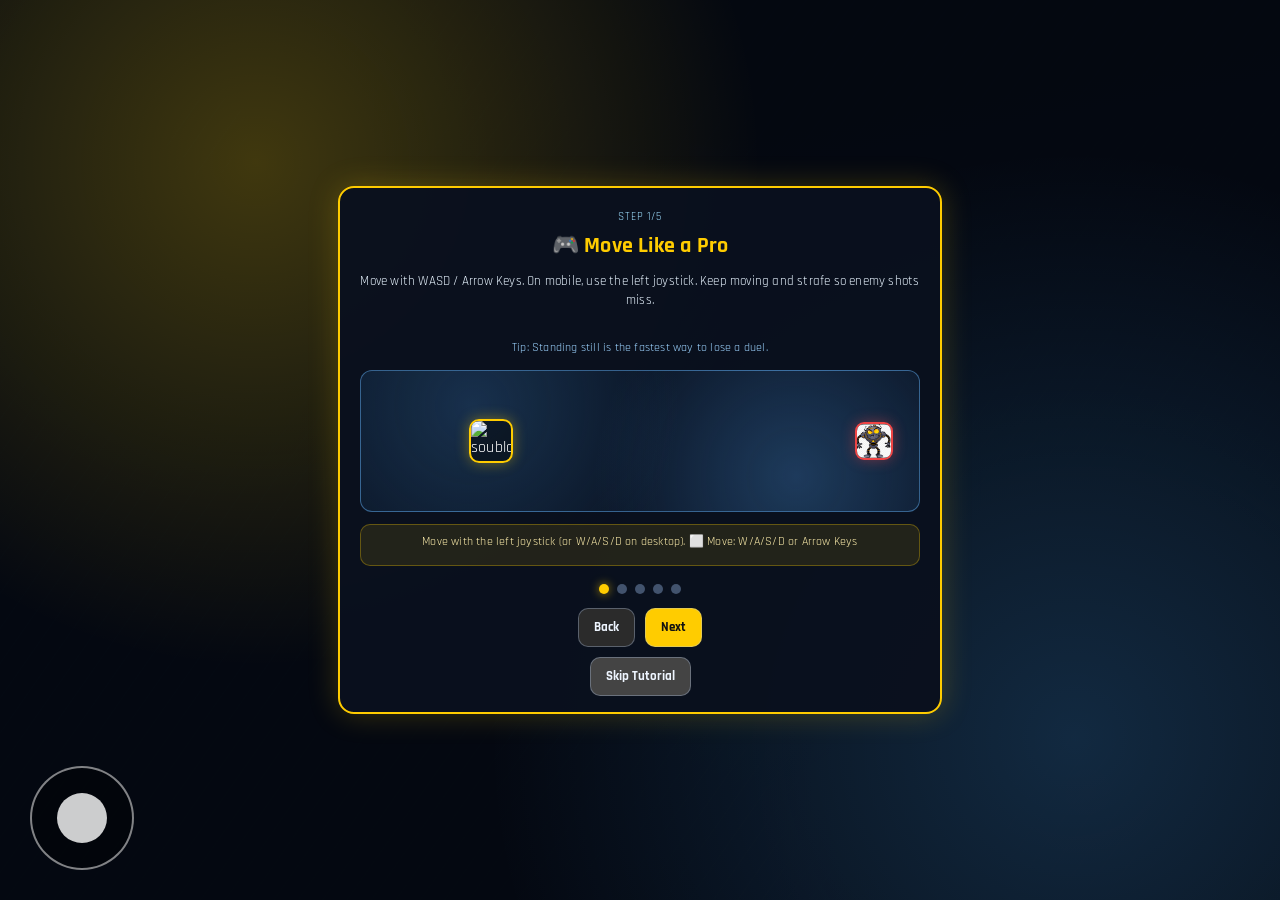
==== commit 30e9fee5: ": overhaul menu UX to full-screen flow and polish progression systems convert modal menus to full-sc" ====
--- a/index.html
+++ b/index.html
@@ -3,21 +3,21 @@
 <head>
     <meta charset="UTF-8">
     <meta name="viewport" content="width=device-width, initial-scale=1, maximum-scale=1, user-scalable=no">
-        <title>Atackers - Sotiris Game | Atackers Browser Battle Game</title>
-        <meta name="description" content="Play Atackers, Sotiris Game: a fast HTML5 browser battle game with unique heroes, super abilities, team modes, and Hero Marks progression.">
-        <meta name="keywords" content="Atackers, Sotiris Game, Atackers game, browser game, HTML5 game, online battle game, hero shooter, Cyprus Brainrots Game">
+        <title>Atackers Battle Game</title>
+        <meta name="description" content="Play Atackers Battle Game: a fast HTML5 browser battle game with unique heroes, super abilities, team modes, and Hero Marks progression.">
+        <meta name="keywords" content="Atackers, Battle Game, Atackers game, browser game, HTML5 game, online battle game, hero shooter, Cyprus Brainrots Game">
         <meta name="robots" content="index, follow, max-image-preview:large, max-snippet:-1, max-video-preview:-1">
         <link rel="canonical" href="https://codevoyager100.github.io/Atackers/">
 
         <meta property="og:type" content="website">
         <meta property="og:url" content="https://codevoyager100.github.io/Atackers/">
         <meta property="og:site_name" content="Atackers">
-        <meta property="og:title" content="Atackers - Sotiris Game | Atackers Browser Battle Game">
+        <meta property="og:title" content="Atackers Battle Game">
         <meta property="og:description" content="Fast-paced browser battles with unique heroes, supers, team modes, and progression.">
         <meta property="og:image" content="https://codevoyager100.github.io/Atackers/images/background.png">
 
         <meta name="twitter:card" content="summary_large_image">
-        <meta name="twitter:title" content="Atackers - Sotiris Game | Atackers Browser Battle Game">
+        <meta name="twitter:title" content="Atackers Battle Game">
         <meta name="twitter:description" content="Play Atackers in your browser: heroes, supers, team battles, and Hero Marks progression.">
         <meta name="twitter:image" content="https://codevoyager100.github.io/Atackers/images/background.png">
 
@@ -130,6 +130,7 @@
 
     <div id="account-chip" style="position:absolute; top:10px; left:10px; z-index:11; background:rgba(0,0,0,0.82); border:1px solid #44ccff; border-radius:12px; padding:10px 16px; display:flex; flex-direction:column; gap:5px; min-width:170px;">
         <span id="account-chip-name" style="font-size:20px; font-weight:bold; color:#9fe9ff; cursor:pointer; text-decoration:underline; text-underline-offset:3px; user-select:none;">Guest</span>
+        <div id="account-chip-level" style="display:none;"></div>
         <span id="account-chip-stats" style="font-size:12px; color:#c8e8ff; line-height:1.65;"></span>
     </div>
 
@@ -187,21 +188,6 @@
             <div style="background:rgba(147,112,219,0.12); border:1px solid #9370db; border-radius:8px; padding:10px; text-align:center;">
                 <div style="font-size:11px; color:#9ab0c9; margin-bottom:4px;">🎖️ Marks</div>
                 <div id="profile-credits-display" style="font-size:16px; color:#c9a0ff; font-weight:bold;"></div>
-            </div>
-        </div>
-
-        <!-- ═══ LEVEL PROGRESS WITH MEDAL TIMELINE ═══ -->
-        <div style="background:rgba(255,255,255,0.02); border:1px solid #384a5a; border-radius:10px; padding:12px; margin-bottom:16px;">
-            <div style="display:flex; justify-content:space-between; align-items:center; margin-bottom:8px;">
-                <div style="font-size:12px; color:#9fdfff; font-weight:600;">📈 Level Progress</div>
-                <div id="profile-level-display" style="font-size:13px; color:#4ae8d8; font-weight:bold;"></div>
-            </div>
-            <div style="background:#0a1428; border-radius:6px; height:8px; overflow:hidden; border:1px solid #2a3a4a; margin-bottom:12px;">
-                <div id="profile-level-bar" style="height:100%; background:linear-gradient(90deg, #4ae8d8, #44ccff); width:0%; transition:width 0.3s ease;"></div>
-            </div>
-            <div style="font-size:11px; color:#9ab0c9; margin-bottom:8px; font-weight:600;">Medal Roadmap (scroll to see ahead)</div>
-            <div id="profile-medal-timeline" style="display:flex; gap:6px; overflow-x:auto; padding:8px 0; scroll-behavior:smooth; -webkit-overflow-scrolling:touch;">
-                <!-- Dynamic milestones will be inserted here -->
             </div>
         </div>
 
@@ -400,6 +386,7 @@
     <!-- Player Detail Popup -->
     <div id="player-detail-popup" style="display:none; position:fixed; top:0; left:0; width:100%; height:100%; background:rgba(0,0,0,0.7); z-index:1100; justify-content:center; align-items:center; overflow-y:auto;">
         <div id="player-detail-box" style="background:#1a1a2e; border-radius:16px; border:3px solid #ffcc00; padding:24px; max-width:340px; width:90%; text-align:center; color:#fff; max-height:88vh; overflow-y:auto; position:relative;">
+            <button id="pd-back-btn" class="menu-back-btn" style="position:absolute; left:12px; top:12px;">← Back</button>
             <img id="pd-img" src="" style="width:120px; height:120px; object-fit:cover; border-radius:12px; border:3px solid #ccc;" />
             <h2 id="pd-name" style="margin:8px 0 4px; color:#fff;"></h2>
             <p id="pd-rarity" style="font-weight:bold; margin:2px 0;"></p>
@@ -777,6 +764,7 @@
         let killCamSeenTs = 0;
         let activeMapEvent = null;
         let mapEventCooldown = 480;
+        let currentBotDifficultyInfo = { skillPct: 0, label: 'starter' };
 
         // ─── ACCOUNT & PROFILE SYSTEM ───────────────────────────────────────────────
         let accountAuthMode = 'login';
@@ -991,16 +979,87 @@
             return currentAccount?.profile || guestProfile || null;
         }
 
+        let accountChipLevelExpanded = false;
+
+        function toggleAccountChipLevel() {
+            accountChipLevelExpanded = !accountChipLevelExpanded;
+            updateAccountChip();
+        }
+
         function updateAccountChip() {
             const chipName = document.getElementById('account-chip-name');
+            const chipLevel = document.getElementById('account-chip-level');
             const chipStats = document.getElementById('account-chip-stats');
             const profile = getCurrentProfile();
             const avatar = profile?.avatarIcon || '👤';
             const title = getEquippedTitle(profile);
             chipName.textContent = profile ? `${avatar} [${title}] ${profile.username}` : 'Guest';
+            if (chipLevel) {
+                if (profile) {
+                    const medalsIntoLevel = ((playerMedals % 10) + 10) % 10;
+                    const pct = Math.max(0, Math.min(100, Math.round((medalsIntoLevel / 10) * 100)));
+                    const roadmapItems = [];
+                    const roadMaxMedals = 1000;
+                    const rewardMilestones = Array.from(new Set(levelRewards.map(r => (r.level - 1) * 10))).sort((a, b) => a - b);
+                    const roadMilestoneSet = new Set(rewardMilestones);
+                    roadMilestoneSet.add(roadMaxMedals);
+                    const roadMilestones = Array.from(roadMilestoneSet).sort((a, b) => a - b);
+                    for (const medal of roadMilestones) {
+                        const shownReward = levelRewards.find(r => ((r.level - 1) * 10) === medal) || null;
+                        if (!shownReward && medal !== roadMaxMedals) continue;
+                        const isReached = playerMedals >= medal;
+                        const nextCheckpoint = roadMilestones.find(m => m > medal);
+                        const isCurrentWindow = playerMedals >= medal && (nextCheckpoint === undefined || playerMedals < nextCheckpoint);
+                        const medalsNeeded = Math.max(0, medal - playerMedals);
+                        const unlockPlayer = shownReward && shownReward.type === 'unlock' && shownReward.playerId
+                            ? playersData[shownReward.playerId]
+                            : null;
+                        const rewardValue = shownReward
+                            ? shownReward.type === 'unlock'
+                                ? (unlockPlayer?.name || 'Hero')
+                                : String(shownReward.amount || '')
+                            : '1000';
+                        const rewardIcon = shownReward ? shownReward.icon : '🏁';
+                        const rewardIconHtml = unlockPlayer
+                            ? `<img class="account-chip-milestone-hero-icon" src="${unlockPlayer.icon || unlockPlayer.img || ''}" alt="${unlockPlayer.name || 'Hero'}">`
+                            : `<div class="account-chip-milestone-icon">${rewardIcon}</div>`;
+                        const rewardTitle = shownReward ? (shownReward.reward || 'Reward') : 'Goal checkpoint';
+                        roadmapItems.push(
+                            `<div class="account-chip-milestone${isCurrentWindow ? ' current' : isReached ? ' unlocked' : ''}" title="${medal} medals • ${rewardTitle}">
+                                <div class="account-chip-milestone-tile">
+                                    <div class="account-chip-milestone-mark">${isReached ? '✓' : isCurrentWindow ? '★' : '•'}</div>
+                                    ${rewardIconHtml}
+                                    <div class="account-chip-milestone-value${unlockPlayer ? ' hero-name' : ''}">${rewardValue}</div>
+                                </div>
+                                <div class="account-chip-milestone-target">${medal}</div>
+                                <div class="account-chip-milestone-needed">${medalsNeeded === 0 ? 'Ready' : `${medalsNeeded} needed`}</div>
+                            </div>`
+                        );
+                    }
+                    chipLevel.style.display = 'block';
+                    chipLevel.innerHTML =
+                        `<button type="button" class="account-chip-level-toggle" onclick="toggleAccountChipLevel()">
+                            <span class="account-chip-level-main">🎁 Reward Track</span>
+                            <span class="account-chip-level-action">${accountChipLevelExpanded ? 'Hide ▲' : 'Show ▼'}</span>
+                        </button>
+                        <div class="account-chip-level-body${accountChipLevelExpanded ? ' open' : ''}">
+                            <div class="account-chip-level-track"><div class="account-chip-level-fill" style="width:${pct}%"></div></div>
+                            <div class="account-chip-roadmap-label">Reward road 0 → ${roadMaxMedals} medals (scroll)</div>
+                            <div class="account-chip-roadmap-shell">
+                                <div class="account-chip-roadmap-rail"></div>
+                                <div class="account-chip-roadmap">${roadmapItems.join('')}</div>
+                            </div>
+                        </div>`;
+                } else {
+                    chipLevel.style.display = 'none';
+                    chipLevel.innerHTML = '';
+                    accountChipLevelExpanded = false;
+                }
+            }
             if (chipStats) {
                 chipStats.innerHTML = profile
-                    ? `💰 ${playerCoins}&nbsp;&nbsp;🏅 ${playerMedals}<br>⚡ ${energySparks}&nbsp;&nbsp;🎖️ ${playerCredits}`
+                    ? `<div class="account-chip-stat coins">💰 Coins<span class="v">${playerCoins}</span></div>
+                       <div class="account-chip-stat sparks">⚡ Sparks<span class="v">${energySparks}</span></div>`
                     : '';
             }
         }
@@ -1898,6 +1957,8 @@
             loadImage('images/chestopen.png');
             loadImage('images/freze.png');
             loadImage('images/kara.png');
+            loadImage('images/brick new.png');
+            loadImage('images/water new.png');
 
             // Preload player images
             Object.values(playersData).forEach(player => {
@@ -2528,14 +2589,15 @@
             camera.x = Math.max(0, Math.min(camera.x, MAP_WIDTH - camera.width));
             camera.y = Math.max(0, Math.min(camera.y, MAP_HEIGHT - camera.height));
 
-            // Small hit-shake when the human player takes damage.
+            // Hit-shake when the human player takes or deals damage.
             if (screenShakeTimer > 0) {
-                camera.x += (Math.random() * 2 - 1) * screenShakeStrength;
-                camera.y += (Math.random() * 2 - 1) * screenShakeStrength;
-                camera.x = Math.max(0, Math.min(camera.x, MAP_WIDTH - camera.width));
-                camera.y = Math.max(0, Math.min(camera.y, MAP_HEIGHT - camera.height));
+                const shakeX = (Math.random() * 2 - 1) * screenShakeStrength;
+                const shakeY = (Math.random() * 2 - 1) * screenShakeStrength;
+                // Apply shake without re-clamping so it is always visible
+                camera.x += shakeX;
+                camera.y += shakeY;
                 screenShakeTimer--;
-                screenShakeStrength = Math.max(1.2, screenShakeStrength * 0.9);
+                screenShakeStrength = Math.max(1.5, screenShakeStrength * 0.82);
             }
         }
 
@@ -2565,13 +2627,18 @@
             if (damagePopups.length > 80) damagePopups.shift();
 
             if (target === player || target.isHuman) {
-                screenShakeTimer = Math.max(screenShakeTimer, 14);
-                screenShakeStrength = Math.min(18, Math.max(screenShakeStrength, 6 + Math.sqrt(amount) * 0.08));
-            }
+                // Taking damage — strong shake, scales with hit size
+                screenShakeTimer = Math.max(screenShakeTimer, 28);
+                screenShakeStrength = Math.min(36, Math.max(screenShakeStrength, 14 + Math.sqrt(amount) * 0.22));
+            }
+        }
+
+        function isKnockoutTeamMode(mode = currentGameMode) {
+            return mode === '2v2' || mode === '3v3' || mode === 'elimination';
         }
 
         function getRespawnFramesForMode() {
-            if (currentGameMode === 'elimination' || currentGameMode === 'showdown' || currentGameMode === 'easyStage') return 0;
+            if (isKnockoutTeamMode() || currentGameMode === 'showdown' || currentGameMode === 'easyStage') return 0;
             return currentGameMode === 'bounty' ? 300 : 900;
         }
 
@@ -2915,6 +2982,7 @@
             for (let i = obstacles.length - 1; i >= 0; i--) {
                 const obs = obstacles[i];
                 if (obs.type === 'invisible') continue;
+                if (obs.type === 'water') continue; // Attacks are allowed to travel over water.
 
                 if (maxX >= obs.x && minX <= obs.x + obs.width &&
                     maxY >= obs.y && minY <= obs.y + obs.height) {
@@ -2928,17 +2996,8 @@
                 }
             }
 
-            // Check bushes (separate array) — lasers break and stop at bushes
-            for (let i = bushes.length - 1; i >= 0; i--) {
-                const bush = bushes[i];
-                const bw = bush.width || bush.size || 40;
-                const bh = bush.height || bush.size || 40;
-                if (maxX >= bush.x && minX <= bush.x + bw &&
-                    maxY >= bush.y && minY <= bush.y + bh) {
-                    if (canBreakEnvironment) bushes.splice(i, 1);
-                    return true;
-                }
-            }
+            // Bushes no longer block lasers — attacks pass through freely.
+            // (Environment-breaking supers still destroy bushes on direct hit.)
 
             return false;
         }
@@ -3485,13 +3544,62 @@
             }
         ];
 
+        function getPlayerSkillScore() {
+            const clamp01 = (v) => Math.max(0, Math.min(1, v));
+            const matches = Math.max(0, Number.isFinite(playerMatchesPlayed) ? playerMatchesPlayed : 0);
+            const medals = Math.max(0, Number.isFinite(playerMedals) ? playerMedals : 0);
+            const streak = Math.max(0, Number.isFinite(currentWinStreak) ? currentWinStreak : 0);
+
+            const medalsScore = clamp01(medals / 320);
+            const matchesScore = clamp01(matches / 220);
+            const streakScore = clamp01(streak / 6);
+
+            const recentHistory = loadMatchHistory().slice(0, 12);
+            let winRateScore = 0.35;
+            if (recentHistory.length >= 4) {
+                const wins = recentHistory.filter(h => h.result === 'win').length;
+                const winRate = wins / recentHistory.length;
+                // 35% WR starts baseline, 75%+ means highly consistent player.
+                winRateScore = clamp01((winRate - 0.35) / 0.4);
+            }
+
+            // Weighted mix: medals and win consistency dominate, but experience still matters.
+            const raw = (medalsScore * 0.45) + (winRateScore * 0.3) + (matchesScore * 0.15) + (streakScore * 0.1);
+            return clamp01(raw);
+        }
+
         function getBotDifficultyProfile() {
             if (currentGameMode === 'easyStage') return BOT_DIFFICULTY_PROFILES[0];
-            const matches = Math.max(0, Number.isFinite(playerMatchesPlayed) ? playerMatchesPlayed : 0);
-            for (const profile of BOT_DIFFICULTY_PROFILES) {
-                if (matches <= profile.maxMatches) return profile;
-            }
-            return BOT_DIFFICULTY_PROFILES[BOT_DIFFICULTY_PROFILES.length - 1];
+
+            const clamp01 = (v) => Math.max(0, Math.min(1, v));
+            const lerp = (a, b, t) => a + (b - a) * t;
+            const skill = clamp01(getPlayerSkillScore());
+            const maxIndex = BOT_DIFFICULTY_PROFILES.length - 1;
+            const scaled = skill * maxIndex;
+            const lowIdx = Math.floor(scaled);
+            const highIdx = Math.min(maxIndex, lowIdx + 1);
+            const t = scaled - lowIdx;
+
+            const low = BOT_DIFFICULTY_PROFILES[lowIdx];
+            const high = BOT_DIFFICULTY_PROFILES[highIdx];
+
+            const raritySet = new Set(low.rarities || []);
+            if (t > 0.35) {
+                for (const r of (high.rarities || [])) raritySet.add(r);
+            }
+
+            return {
+                id: t > 0 ? `${low.id}_to_${high.id}` : low.id,
+                maxMatches: Infinity,
+                rarities: Array.from(raritySet),
+                hpMult: lerp(low.hpMult, high.hpMult, t),
+                damageMult: lerp(low.damageMult, high.damageMult, t),
+                speedMult: lerp(low.speedMult, high.speedMult, t),
+                shootChanceMult: lerp(low.shootChanceMult, high.shootChanceMult, t),
+                cooldownMult: lerp(low.cooldownMult, high.cooldownMult, t),
+                spreadMult: lerp(low.spreadMult, high.spreadMult, t),
+                aimLeadMult: lerp(low.aimLeadMult, high.aimLeadMult, t)
+            };
         }
 
         function pickBotIdForDifficulty(excludedId, profile) {
@@ -3520,6 +3628,80 @@
         function assignRandomBotTactic(bot) {
             if (!bot) return;
             bot.aiTactic = BOT_TACTIC_POOL[Math.floor(Math.random() * BOT_TACTIC_POOL.length)] || 'balanced';
+        }
+
+        function isBotEnemyTargetCandidate(bot, target) {
+            if (!bot || !target) return false;
+            if (target === bot) return false;
+            if ((target.currentHp || 0) <= 0) return false;
+            if (bot.team && target.team === bot.team) return false;
+            if (target.inBush && !(target.bushRevealTimer > 0)) return false;
+            if (target.gadgetInvisibleTimer > 0) return false;
+            return true;
+        }
+
+        function getBotTargetScore(bot, target) {
+            const botCx = bot.x + bot.size / 2;
+            const botCy = bot.y + bot.size / 2;
+            const tx = target.x + target.size / 2;
+            const ty = target.y + target.size / 2;
+            const dist = Math.hypot(tx - botCx, ty - botCy);
+            let score = dist;
+
+            if (target === player) score *= 0.9;
+
+            const hpRatio = (target.maxHp > 0) ? (target.currentHp / target.maxHp) : 1;
+            if (hpRatio < 0.35) score *= 0.75;
+
+            if ((currentGameMode === 'ballGoal' || currentGameMode === 'kingTown') && target.hasBall) {
+                score *= 0.52;
+            }
+
+            if (!hasLineOfSight(bot, target)) score *= 1.12;
+
+            return score;
+        }
+
+        function findIncomingProjectileThreat(bot) {
+            const botCx = bot.x + bot.size / 2;
+            const botCy = bot.y + bot.size / 2;
+            const nearbyRadius = Math.max(140, bot.size * 4.8);
+            const allProjectiles = [];
+            if (lasers && lasers.length) allProjectiles.push(...lasers);
+            if (aiLasers && aiLasers.length) allProjectiles.push(...aiLasers);
+
+            let nearest = null;
+            let nearestDist = Infinity;
+
+            for (const l of allProjectiles) {
+                if (!l || !l.shooter || (l.life || 0) <= 0) continue;
+                if (l.shooter === bot) continue;
+                if (bot.team && l.shooter.team === bot.team) continue;
+
+                const lx = l.x;
+                const ly = l.y;
+                const dx = botCx - lx;
+                const dy = botCy - ly;
+                const dist = Math.hypot(dx, dy);
+                if (dist > nearbyRadius || dist >= nearestDist) continue;
+
+                const speed = Math.hypot(l.vx || 0, l.vy || 0) || 1;
+                const pvx = (l.vx || 0) / speed;
+                const pvy = (l.vy || 0) / speed;
+                const toBotX = dx / (dist || 1);
+                const toBotY = dy / (dist || 1);
+                const headingDot = pvx * toBotX + pvy * toBotY;
+                if (headingDot < 0.74) continue;
+
+                const cross = Math.abs(pvx * dy - pvy * dx);
+                const hitWidth = (bot.size * 0.6) + (l.radius || 0) + 10;
+                if (cross > hitWidth) continue;
+
+                nearest = l;
+                nearestDist = dist;
+            }
+
+            return nearest;
         }
 
         // IMPROVED AI SYSTEM - Bots fight each other and don't always chase player
@@ -3703,8 +3885,25 @@
                         const dx = closestTarget.x - bot.x;
                         const dy = closestTarget.y - bot.y;
                         const distance = Math.sqrt(dx * dx + dy * dy);
-
-                        if (distance > 0) {
+                        const targetCx = closestTarget.x + closestTarget.size / 2;
+                        const targetCy = closestTarget.y + closestTarget.size / 2;
+
+                        const incomingThreat = findIncomingProjectileThreat(bot);
+                        if (incomingThreat && (!bot.hasBall || currentGameMode === 'showdown')) {
+                            const pvx = incomingThreat.vx || 0;
+                            const pvy = incomingThreat.vy || 0;
+                            const pLen = Math.hypot(pvx, pvy) || 1;
+                            if (!bot._dodgeDir || Math.random() < 0.035) {
+                                bot._dodgeDir = Math.random() < 0.5 ? -1 : 1;
+                            }
+                            const dodgeX = (-pvy / pLen) * bot._dodgeDir;
+                            const dodgeY = (pvx / pLen) * bot._dodgeDir;
+                            const dodgeMult = Math.max(0.9, tactic.strafeSpeedMult * 1.55);
+                            bot.vx = dodgeX * bot.speed * dodgeMult;
+                            bot.vy = dodgeY * bot.speed * dodgeMult;
+                        }
+
+                        if (distance > 0 && !incomingThreat) {
                             const optimalDistance = bot.laserRange * tactic.optimalRangeRatio;
 
                             if (distance > optimalDistance + 20) {
@@ -3724,6 +3923,17 @@
                             }
                         }
 
+                        // Use gadget in meaningful moments (engage or low HP panic).
+                        const gadgetInfo = getEquippedGadgetInfo(bot);
+                        if (gadgetInfo && bot.gadgetCooldown <= 0) {
+                            const hpRatio = (bot.maxHp > 0) ? (bot.currentHp / bot.maxHp) : 1;
+                            const engageRange = bot.laserRange * 0.72;
+                            const shouldUseGadget = (distance <= engageRange && Math.random() < 0.018) || (hpRatio < 0.38 && Math.random() < 0.06);
+                            if (shouldUseGadget) {
+                                activateGadget(bot, targetCx, targetCy);
+                            }
+                        }
+
                         // Shoot when ready — 40% chance per frame so bots miss sometimes
                         // If bot has ball in Ball-Goal, kick toward opponent's goal instead
                         if (currentGameMode === 'ballGoal' && bot.hasBall && ball && bot.shootCooldown <= 0) {
@@ -3819,27 +4029,21 @@
         // NEW: Find closest target (player OR other bots in showdown)
         function findClosestTarget(bot) {
             let closest = null;
-            let minDistance = Infinity;
+            let bestScore = Infinity;
+
+            if (bot._preferredTargetId) {
+                const preferred = players.find(p => p.id === bot._preferredTargetId);
+                if (preferred && isBotEnemyTargetCandidate(bot, preferred)) {
+                    bestScore = getBotTargetScore(bot, preferred) * 0.88;
+                    closest = preferred;
+                }
+            }
 
             players.forEach(other => {
-                if (other === bot || other.currentHp <= 0) return;
-
-                // In team modes, don't target teammates
-                if (bot.team && other.team === bot.team) return;
-
-                // Can't see players hiding in bushes (unless revealed)
-                if (other.inBush && !(other.bushRevealTimer > 0)) return;
-
-                // Can't target cloaked (invisible) players
-                if (other.gadgetInvisibleTimer > 0) return;
-
-                const dist = getDistance(bot.x, bot.y, other.x, other.y);
-
-                // Prefer closer targets, slight randomness so they don't all fixate on same target
-                const weightedDistance = dist * (0.8 + Math.random() * 0.4);
-
-                if (weightedDistance < minDistance) {
-                    minDistance = weightedDistance;
+                if (!isBotEnemyTargetCandidate(bot, other)) return;
+                const score = getBotTargetScore(bot, other);
+                if (score < bestScore) {
+                    bestScore = score;
                     closest = other;
                 }
             });
@@ -3847,12 +4051,17 @@
             for (const { owner, companion } of getLivingMagnetsCompanions()) {
                 if (owner === bot || companion === bot) continue;
                 if (bot.team && companion.team === bot.team) continue;
-                const dist = getDistance(bot.x, bot.y, companion.x, companion.y);
-                const weightedDistance = dist * (0.8 + Math.random() * 0.4);
-                if (weightedDistance < minDistance) {
-                    minDistance = weightedDistance;
+                const score = getBotTargetScore(bot, companion);
+                if (score < bestScore) {
+                    bestScore = score;
                     closest = companion;
                 }
+            }
+
+            if (closest && !closest.isMagnetClone && closest.id) {
+                bot._preferredTargetId = closest.id;
+            } else if (!closest) {
+                bot._preferredTargetId = null;
             }
 
             return closest;
@@ -3863,17 +4072,16 @@
             const distance = getDistance(shooter.x, shooter.y, target.x, target.y);
             if (distance > shooter.laserRange) return false;
 
-            // Check if there are any brown brick obstacles between shooter and target
+            // Check if there are any blocking obstacles between shooter and target.
             for (let obs of obstacles) {
-                if (obs.type === 'brick') {
-                    // Simple line of sight check using line-rectangle intersection
-                    if (lineIntersectsRect(
-                        shooter.x + shooter.size / 2, shooter.y + shooter.size / 2,
-                        target.x + target.size / 2, target.y + target.size / 2,
-                        obs
-                    )) {
-                        return false;
-                    }
+                if (!isBlockingObstacleForEntity(shooter, obs)) continue;
+                // Simple line of sight check using line-rectangle intersection.
+                if (lineIntersectsRect(
+                    shooter.x + shooter.size / 2, shooter.y + shooter.size / 2,
+                    target.x + target.size / 2, target.y + target.size / 2,
+                    obs
+                )) {
+                    return false;
                 }
             }
             return true;
@@ -3882,8 +4090,21 @@
         // NEW: Improved wandering behavior
         function wanderBehavior(bot) {
             if (!bot.wanderTarget || getDistance(bot.x, bot.y, bot.wanderTarget.x, bot.wanderTarget.y) < 30) {
-                // Set new wander target
-                bot.wanderTarget = getSpawnPosition(10);
+                // Set a random walk point that is not inside a wall.
+                let bestTarget = null;
+                for (let i = 0; i < 8; i++) {
+                    const candidate = {
+                        x: 40 + Math.random() * Math.max(40, MAP_WIDTH - 80),
+                        y: 40 + Math.random() * Math.max(40, MAP_HEIGHT - 80),
+                        size: bot.size
+                    };
+                    const blocked = obstacles.some(obs => isBlockingObstacleForEntity(bot, obs) && checkCollisionWithRect(candidate, obs));
+                    if (!blocked) {
+                        bestTarget = { x: candidate.x, y: candidate.y };
+                        break;
+                    }
+                }
+                bot.wanderTarget = bestTarget || getSpawnPosition(10);
                 bot.wanderTimer = 60 + Math.floor(Math.random() * 60);
             }
 
@@ -4061,6 +4282,10 @@
             // Create bots
             const botCount = modeConfig.maxPlayers - 1;
             const botDifficultyProfile = getBotDifficultyProfile();
+            currentBotDifficultyInfo = {
+                skillPct: currentGameMode === 'easyStage' ? 0 : Math.round(getPlayerSkillScore() * 100),
+                label: botDifficultyProfile?.id || 'starter'
+            };
             for (let i = 0; i < botCount; i++) {
                 const botPlayerId = pickBotIdForDifficulty(selectedNexusId, botDifficultyProfile);
                 const botData = playersData[botPlayerId];
@@ -4297,15 +4522,26 @@
 
         function drawObstacles() {
             ctx.save();
+            const brickTexture = loadImage('images/brick new.png');
+            const waterTexture = loadImage('images/water new.png');
             for (let obs of obstacles) {
                 if (obs.type === 'water') {
-                    ctx.fillStyle = '#0077aa';
-                    ctx.fillRect(obs.x - camera.x, obs.y - camera.y, obs.width, obs.height);
-
-                    // Water effect
-                    ctx.strokeStyle = '#00aaff';
-                    ctx.lineWidth = 2;
-                    ctx.strokeRect(obs.x - camera.x, obs.y - camera.y, obs.width, obs.height);
+                    const ox = obs.x - camera.x;
+                    const oy = obs.y - camera.y;
+                    if (waterTexture && waterTexture.complete && !waterTexture._failed && waterTexture.naturalWidth > 0) {
+                        ctx.drawImage(waterTexture, ox, oy, obs.width, obs.height);
+                        ctx.fillStyle = 'rgba(0, 90, 140, 0.12)';
+                        ctx.fillRect(ox, oy, obs.width, obs.height);
+                        ctx.strokeStyle = 'rgba(0, 190, 255, 0.45)';
+                        ctx.lineWidth = 1.5;
+                        ctx.strokeRect(ox, oy, obs.width, obs.height);
+                    } else {
+                        ctx.fillStyle = '#0077aa';
+                        ctx.fillRect(ox, oy, obs.width, obs.height);
+                        ctx.strokeStyle = '#00aaff';
+                        ctx.lineWidth = 2;
+                        ctx.strokeRect(ox, oy, obs.width, obs.height);
+                    }
                 } else if (obs.type === 'metal') {
                     // Metal wall style (unbreakable)
                     ctx.fillStyle = '#6b7280';
@@ -4321,23 +4557,31 @@
                         ctx.stroke();
                     }
                 } else {
-                    // Brick pattern
-                    ctx.fillStyle = '#8B4513';
-                    ctx.fillRect(obs.x - camera.x, obs.y - camera.y, obs.width, obs.height);
-
-                    ctx.strokeStyle = '#654321';
-                    ctx.lineWidth = 1;
-                    for (let i = 0; i < obs.width; i += 10) {
-                        ctx.beginPath();
-                        ctx.moveTo(obs.x - camera.x + i, obs.y - camera.y);
-                        ctx.lineTo(obs.x - camera.x + i, obs.y - camera.y + obs.height);
-                        ctx.stroke();
-                    }
-                    for (let i = 0; i < obs.height; i += 10) {
-                        ctx.beginPath();
-                        ctx.moveTo(obs.x - camera.x, obs.y - camera.y + i);
-                        ctx.lineTo(obs.x - camera.x + obs.width, obs.y - camera.y + i);
-                        ctx.stroke();
+                    const ox = obs.x - camera.x;
+                    const oy = obs.y - camera.y;
+                    if (brickTexture && brickTexture.complete && !brickTexture._failed && brickTexture.naturalWidth > 0) {
+                        ctx.drawImage(brickTexture, ox, oy, obs.width, obs.height);
+                        ctx.strokeStyle = 'rgba(70, 35, 18, 0.55)';
+                        ctx.lineWidth = 1.2;
+                        ctx.strokeRect(ox, oy, obs.width, obs.height);
+                    } else {
+                        // Fallback brick pattern
+                        ctx.fillStyle = '#8B4513';
+                        ctx.fillRect(ox, oy, obs.width, obs.height);
+                        ctx.strokeStyle = '#654321';
+                        ctx.lineWidth = 1;
+                        for (let i = 0; i < obs.width; i += 10) {
+                            ctx.beginPath();
+                            ctx.moveTo(ox + i, oy);
+                            ctx.lineTo(ox + i, oy + obs.height);
+                            ctx.stroke();
+                        }
+                        for (let i = 0; i < obs.height; i += 10) {
+                            ctx.beginPath();
+                            ctx.moveTo(ox, oy + i);
+                            ctx.lineTo(ox + obs.width, oy + i);
+                            ctx.stroke();
+                        }
                     }
                 }
             }
@@ -5000,6 +5244,12 @@
             ctx.fillStyle = 'white';
             ctx.fillText(`HP: ${player.currentHp}/${player.maxHp}`, 20, 30);
             ctx.fillText(`Mode: ${gameModes[currentGameMode].name}`, 20, 50);
+            const botDiffLabel = `Bot AI: ${Math.max(0, Math.min(100, currentBotDifficultyInfo.skillPct || 0))}%`;
+            ctx.font = 'bold 11px Arial';
+            ctx.fillStyle = '#ffcc66';
+            ctx.textAlign = 'right';
+            ctx.fillText(botDiffLabel, 10 + hudWidth - 8, 30);
+            ctx.textAlign = 'left';
 
             if (isBounty) {
                 // Bounty: show countdown + team star counts
@@ -5287,7 +5537,7 @@
                 ctx.fill();
                 ctx.globalAlpha = Math.min(1, alpha + 0.15);
                 ctx.font = 'bold 12px Arial';
-                ctx.fillText('❤', sx, sy - 1);
+                ctx.fillText('+HP', sx, sy - 1);
                 ctx.globalAlpha = 1;
                 ctx.shadowBlur = 0;
                 if (fx.timer <= 0) healPickupEffects.splice(i, 1);
@@ -5350,8 +5600,8 @@
             if (!player.respawnTimer || player.respawnTimer <= 0) return;
 
             ctx.save();
-            // Dark screen overlay
-            ctx.fillStyle = 'rgba(0, 0, 0, 0.5)';
+            // Keep gameplay visible while waiting to respawn.
+            ctx.fillStyle = 'rgba(0, 0, 0, 0.28)';
             ctx.fillRect(0, 0, gameCanvas.width, gameCanvas.height);
 
             // "YOU DIED" text
@@ -6263,6 +6513,11 @@
                         if (actualDamage > 0) registerDamageFeedback(targetPlayer, actualDamage);
                         laser.shooter.damageDealt += actualDamage;
                         if (laser.shooter.isHuman && actualDamage > 0) progressDaily('damage', actualDamage);
+                        // Dealing damage — light hit-confirm shake
+                        if (laser.shooter.isHuman && actualDamage > 0) {
+                            screenShakeTimer = Math.max(screenShakeTimer, 8);
+                            screenShakeStrength = Math.min(10, Math.max(screenShakeStrength, 3 + Math.sqrt(actualDamage) * 0.06));
+                        }
                         // Charge super bar (4 damage = 1 charge point, capped at 100)
                         if (laser.shooter.superCharge !== undefined)
                             laser.shooter.superCharge = Math.min(100, laser.shooter.superCharge + actualDamage * 4);
@@ -7104,12 +7359,25 @@
 
             if (gameModes[currentGameMode].teams) {
                 const teams = gameModes[currentGameMode].teamNames;
+                const knockoutMode = isKnockoutTeamMode();
+
+                // If your team is wiped, end immediately as defeat instead of locking the camera in a dark respawn view.
+                if (player && player.currentHp <= 0) {
+                    const livingTeammate = players.some(p => p !== player && p.team === player.team && p.currentHp > 0);
+                    const pendingTeammateRespawn = !knockoutMode && players.some(p => p.team === player.team && p.currentHp <= 0 && p.respawnTimer > 0);
+                    if (!livingTeammate && !pendingTeammateRespawn && (!player.respawnTimer || player.respawnTimer <= 0)) {
+                        endGame('Game Over! Your team was eliminated.', false);
+                        return;
+                    }
+                }
+
                 // A team is eliminated only when everyone is dead AND no respawns are pending.
                 const teamsAlive = teams.filter(t => {
                     const teamMembers = players.filter(p => p.team === t);
                     if (teamMembers.length === 0) return false;
                     const hasAliveMember = teamMembers.some(p => p.currentHp > 0);
                     if (hasAliveMember) return true;
+                    if (knockoutMode) return false;
                     return teamMembers.some(p => p.respawnTimer > 0);
                 });
 
@@ -9234,6 +9502,23 @@
             document.getElementById('daily-panel').style.display = 'block';
         }
 
+        function getDailyChallengeIcon(def) {
+            if (!def) return '🎯';
+            const iconByType = {
+                wins: '🏆',
+                kills: '⚔️',
+                matchKills: '🎯',
+                games: '🎮',
+                streak: '🔥',
+                damage: '💥',
+                survive: '⏱️',
+                winstreak: '📈',
+                coins: '💰'
+            };
+            if (iconByType[def.type]) return iconByType[def.type];
+            return def.icon || '🎯';
+        }
+
         function renderDailyChallenges() {
             ensureDailyChallengesCurrent();
             const list = document.getElementById('daily-list');
@@ -9249,10 +9534,11 @@
                 if (!def) continue;
                 const pct = Math.min(100, Math.round(s.progress / def.target * 100));
                 const ready = s.progress >= def.target && !s.claimed;
+                const challengeIcon = getDailyChallengeIcon(def);
                 const row = document.createElement('div');
                 row.className = 'challenge-row' + (s.claimed ? ' done' : '');
                 row.innerHTML = `
-                    <span style="font-size:20px">${def.icon}</span>
+                    <span style="font-size:20px">${challengeIcon}</span>
                     <div style="flex:1">
                         <div style="font-size:13px;margin-bottom:4px">${def.desc}
                             <span style="color:#aaa;font-size:11px;margin-left:6px">(${s.progress}/${def.target})</span>
@@ -9444,7 +9730,7 @@
                     </div>
                     <div style="text-align:right;font-size:12px;color:#ccc">
                         ⚔️ ${m.kills} kills<br>
-                        💥 ${m.damageDealt || 0} dmg · ❤️ ${m.healingReceived || 0}<br>
+                        DMG ${m.damageDealt || 0} · HEAL ${m.healingReceived || 0}<br>
                         ⏱️ ${m.survivedSeconds || 0}s · 🔥 x${m.peakStreak || 0}<br>
                         <span style="color:#ffcc00">💰 +${m.coinsEarned || 0}</span><br>
                         <span style="${m.medals >= 0 ? 'color:#ffcc00' : 'color:#ff6666'}">🏅 ${m.medals >= 0 ? '+' : ''}${m.medals}</span>
@@ -9978,31 +10264,35 @@
             timeline.innerHTML = levelRewards.map((reward, idx) => {
                 const isReached = playerLevel >= reward.level;
                 const isClaimed = reward.claimed;
-                const rewardColor = reward.type === 'sparks' ? '#7dd3fc' : 
-                                   reward.type === 'credits' ? '#fbbf24' :
-                                   reward.type === 'unlock' ? '#86efac' : '#60a5fa';
-                
-                const statusBg = isClaimed ? '#1a5544' : isReached ? '#3a3a1a' : '#2a1a1a';
-                const statusBorder = isClaimed ? '#16a34a' : isReached ? '#7c6b1a' : '#6b1a1a';
-                const statusText = isClaimed ? '✓ Claimed' : isReached ? '🔓 Ready' : '🔒 Locked';
-                const statusColor = isClaimed ? '#86efac' : isReached ? '#ffcc00' : '#8f8f8f';
-                
-                let rewardLabel = reward.reward;
-                if (reward.type === 'unlock' && playersData[reward.playerId]) {
-                    rewardLabel = `Unlock ${playersData[reward.playerId].name}`;
-                }
+                const statusText = isClaimed ? 'Claimed' : isReached ? 'Ready' : 'Locked';
+                const rewardPlayer = reward.type === 'unlock' && playersData[reward.playerId]
+                    ? playersData[reward.playerId]
+                    : null;
+                const rewardLabel = rewardPlayer ? rewardPlayer.name : reward.reward;
+                const rewardMeta = rewardPlayer ? 'Hero unlock' : reward.type.charAt(0).toUpperCase() + reward.type.slice(1);
+                const rewardVisual = rewardPlayer
+                    ? `<div class="medal-road-reward-icon-wrap"><img class="medal-road-reward-hero-icon" src="${rewardPlayer.icon || rewardPlayer.img || ''}" alt="${rewardPlayer.name}"></div>`
+                    : `<div class="medal-road-reward-icon">${reward.icon}</div>`;
+                const rewardNeed = (reward.level - 1) * 10;
                 
                 return `
-                    <div style="display:flex; align-items:center; padding:10px; background:${statusBg}; border:1px solid ${statusBorder}; border-radius:6px; gap:12px;">
-                        <div style="font-size:20px; font-weight:bold; color:${rewardColor}; min-width:60px; text-align:center;">
-                            Level ${reward.level}
+                    <div class="medal-road-row ${isClaimed ? 'claimed' : isReached ? 'ready' : 'locked'}">
+                        <div class="medal-road-level-pill">
+                            <span class="medal-road-level-main">Lv ${reward.level}</span>
+                            <span class="medal-road-level-medals">${rewardNeed} medals</span>
                         </div>
-                        <div style="flex:1;">
-                            <div style="color:#ccc; font-size:13px; margin-bottom:2px;"><strong>${reward.icon} ${rewardLabel}</strong></div>
-                            <div style="color:${statusColor}; font-size:11px;">${statusText}</div>
+                        <div class="medal-road-reward-block">
+                            <div class="medal-road-reward-top">
+                                ${rewardVisual}
+                                <div class="medal-road-reward-copy">
+                                    <div class="medal-road-reward-title">${rewardLabel}</div>
+                                    <div class="medal-road-reward-meta">${rewardMeta}</div>
+                                </div>
+                            </div>
+                            <div class="medal-road-status">${statusText}</div>
                         </div>
-                        <div style="font-size:14px; color:#ccc; text-align:right; min-width:120px;">
-                            Current: Lvl ${playerLevel}
+                        <div class="medal-road-progress-tag">
+                            ${Math.max(0, rewardNeed - playerMedals)} left
                         </div>
                     </div>
                 `;
@@ -10016,14 +10306,14 @@
             { level:  4, type:'coins',   amount: 200,   icon: '💰', reward: '200 coins',           claimed: false },
             { level:  5, type:'unlock',  playerId: 'lazerman',        icon: '🔓', reward: 'Unlock Lazerman (Rare)', claimed: false },
             { level:  6, type:'coins',   amount: 300,   icon: '💰', reward: '300 coins',           claimed: false },
-            { level:  7, type:'credits', amount: 5,     icon: '🎖️', reward: '5 Hero Marks',           claimed: false },
+            { level:  7, type:'medals',  amount: 5,     icon: '🏅', reward: '5 medals',               claimed: false },
             { level:  8, type:'unlock',  playerId: 'fournakis',       icon: '🔓', reward: 'Unlock Fournakis (Rare)', claimed: false },
             { level:  9, type:'coins',   amount: 400,   icon: '💰', reward: '400 coins',           claimed: false },
             { level: 10, type:'unlock',  playerId: 'firekoupepy',     icon: '🔓', reward: 'Unlock Firekoupepy (Rare)', claimed: false },
             { level: 11, type:'sparks',  amount: 500,   icon: '⚡', reward: '500 energy sparks',   claimed: false },
             { level: 12, type:'unlock',  playerId: 'baklavasbazookos',icon: '🔓', reward: 'Unlock Baklavasbazookos (Rare)', claimed: false },
             { level: 13, type:'sparks',  amount: 600,   icon: '⚡', reward: '600 energy sparks',   claimed: false },
-            { level: 14, type:'credits', amount: 10,    icon: '🎖️', reward: '10 Hero Marks',          claimed: false },
+            { level: 14, type:'medals',  amount: 10,    icon: '🏅', reward: '10 medals',              claimed: false },
             { level: 15, type:'unlock',  playerId: 'timor',           icon: '🔓', reward: 'Unlock Timor (Rare)',    claimed: false },
             { level: 16, type:'sparks',  amount: 700,   icon: '⚡', reward: '700 energy sparks',   claimed: false },
             { level: 17, type:'unlock',  playerId: 'kleftros',        icon: '🔓', reward: 'Unlock Kleftros (Rare)', claimed: false },
@@ -10033,13 +10323,13 @@
             { level: 21, type:'coins',   amount: 1000,  icon: '💰', reward: '1000 coins',          claimed: false },
             { level: 22, type:'sparks',  amount: 1100,  icon: '⚡', reward: '1100 energy sparks',  claimed: false },
             { level: 23, type:'coins',   amount: 1100,  icon: '💰', reward: '1100 coins',          claimed: false },
-            { level: 24, type:'credits', amount: 15,    icon: '🎖️', reward: '15 Hero Marks',          claimed: false },
+            { level: 24, type:'medals',  amount: 15,    icon: '🏅', reward: '15 medals',              claimed: false },
             { level: 25, type:'coins',   amount: 1500,  icon: '💰', reward: '1500 coins',          claimed: false },
             { level: 26, type:'sparks',  amount: 1200,  icon: '⚡', reward: '1200 energy sparks',  claimed: false },
             { level: 27, type:'coins',   amount: 1200,  icon: '💰', reward: '1200 coins',          claimed: false },
             { level: 28, type:'sparks',  amount: 1500,  icon: '⚡', reward: '1500 energy sparks',  claimed: false },
             { level: 29, type:'coins',   amount: 1500,  icon: '💰', reward: '1500 coins',          claimed: false },
-            { level: 30, type:'credits', amount: 20,    icon: '🎖️', reward: '20 Hero Marks',          claimed: false },
+            { level: 30, type:'medals',  amount: 20,    icon: '🏅', reward: '20 medals',              claimed: false },
             { level: 31, type:'sparks',  amount: 1800,  icon: '⚡', reward: '1800 energy sparks',  claimed: false },
             { level: 32, type:'coins',   amount: 1800,  icon: '💰', reward: '1800 coins',          claimed: false },
             { level: 33, type:'sparks',  amount: 2000,  icon: '⚡', reward: '2000 energy sparks',  claimed: false },
@@ -10048,19 +10338,19 @@
             { level: 36, type:'sparks',  amount: 2200,  icon: '⚡', reward: '2200 energy sparks',  claimed: false },
             { level: 37, type:'coins',   amount: 2200,  icon: '💰', reward: '2200 coins',          claimed: false },
             { level: 38, type:'sparks',  amount: 2500,  icon: '⚡', reward: '2500 energy sparks',  claimed: false },
-            { level: 39, type:'credits', amount: 25,    icon: '🎖️', reward: '25 Hero Marks',          claimed: false },
+            { level: 39, type:'medals',  amount: 25,    icon: '🏅', reward: '25 medals',              claimed: false },
             { level: 40, type:'coins',   amount: 3000,  icon: '💰', reward: '3000 coins',          claimed: false },
             { level: 41, type:'sparks',  amount: 3000,  icon: '⚡', reward: '3000 energy sparks',  claimed: false },
             { level: 42, type:'coins',   amount: 3000,  icon: '💰', reward: '3000 coins',          claimed: false },
             { level: 43, type:'sparks',  amount: 3500,  icon: '⚡', reward: '3500 energy sparks',  claimed: false },
             { level: 44, type:'coins',   amount: 3500,  icon: '💰', reward: '3500 coins',          claimed: false },
-            { level: 45, type:'credits', amount: 30,    icon: '🎖️', reward: '30 Hero Marks',          claimed: false },
+            { level: 45, type:'medals',  amount: 30,    icon: '🏅', reward: '30 medals',              claimed: false },
             { level: 46, type:'sparks',  amount: 4000,  icon: '⚡', reward: '4000 energy sparks',  claimed: false },
             { level: 47, type:'coins',   amount: 4000,  icon: '💰', reward: '4000 coins',          claimed: false },
             { level: 48, type:'sparks',  amount: 4500,  icon: '⚡', reward: '4500 energy sparks',  claimed: false },
             { level: 49, type:'coins',   amount: 4500,  icon: '💰', reward: '4500 coins',          claimed: false },
-            { level: 50, type:'credits', amount: 50,    icon: '🎖️', reward: '50 Hero Marks',          claimed: false },
-            { level: 51, type:'credits', amount: 100,   icon: '🎖️', reward: '100 Hero Marks',      claimed: false },
+            { level: 50, type:'medals',  amount: 50,    icon: '🏅', reward: '50 medals',              claimed: false },
+            { level: 51, type:'medals',  amount: 100,   icon: '🏅', reward: '100 medals',             claimed: false },
         ];
         // Restore claimed state from localStorage
         const _claimedLevels = readStorageJson('claimedLevelRewards', []);
@@ -10074,6 +10364,9 @@
                         energySparks += milestone.amount;
                     } else if (milestone.type === 'credits') {
                         playerCredits += milestone.amount;
+                    } else if (milestone.type === 'medals') {
+                        playerMedals = Math.max(0, playerMedals + milestone.amount);
+                        playerLevel = Math.floor(playerMedals / 10) + 1;
                     } else if (milestone.type === 'unlock') {
                         if (!unlockedNexus.includes(milestone.playerId)) {
                             unlockedNexus.push(milestone.playerId);
@@ -10095,10 +10388,7 @@
             document.getElementById('coins-display').innerHTML =
                 `💰 Coins: ${playerCoins}<br>🏅 Medals: ${playerMedals} &nbsp;(Lv ${playerLevel})<br>📈 Next Level: ${medalsToNextLevel} medals left<br>⚡ Energy Sparks: ${energySparks}<br>🎖️ Hero Marks: ${playerCredits}`;
             // Keep account chip stats in sync
-            const chipStats = document.getElementById('account-chip-stats');
-            if (chipStats && currentAccount) {
-                chipStats.innerHTML = `💰 ${playerCoins}&nbsp;&nbsp;🏅 ${playerMedals}<br>📈 ${medalsToNextLevel} to Lv ${playerLevel + 1}<br>⚡ ${energySparks}&nbsp;&nbsp;🎖️ ${playerCredits}`;
-            }
+            updateAccountChip();
             const creditsPanel = document.getElementById('credits-panel');
             if ((creditsPanel && creditsPanel.style.display === 'block') || unlockedByCredits) {
                 renderCreditsPanel();
@@ -10627,8 +10917,8 @@
                     : '<p style="color:#999; font-size:11px; text-align:center; margin:6px 0 0;">Need ' + remaining + ' more marks for ' + target.name + '</p>');
 
             // Build scrollable card carousel (select target)
-            let cardsHtml = '<div style="width:100%; display:block; min-height:300px; margin:12px 0; background:linear-gradient(135deg, #0a0e1a 0%, #0f1323 100%); border-radius:12px; border:2px solid ' + rc + '40; padding:12px;">' +
-                '<div style="display:flex; gap:12px; overflow-x:auto; overflow-y:visible; padding:0; width:100%;">';
+            let cardsHtml = '<div class="credits-cards-shell" style="border-color:' + rc + '40;">' +
+                '<div class="credits-cards-strip">';
 
             lockedInTier.forEach(pd => {
                 const bBonus = getStatBonus(pd.id);
@@ -10647,17 +10937,17 @@
                 const selectedBadge = isSelected ? '<p style="margin:0 0 4px; font-size:11px; color:#ffcc00; font-weight:bold;">✓ Selected</p>' : '';
                 const actionText = isSelected ? (remaining > 0 ? ('Need ' + remaining) : 'Ready to unlock') : 'Select';
 
-                cardsHtml += '<div onclick="selectCreditTarget(\'' + pd.id + '\')" style="flex-shrink:0; width:200px; background:linear-gradient(135deg, #1a1a2e 0%, #242838 100%); border:3px solid ' + cardBorder + '; border-radius:14px; padding:12px; text-align:center; box-shadow:' + (isSelected ? '0 0 16px #ffcc00aa' : ('0 0 16px ' + rc + '50')) + '; cursor:pointer;">' +
+                cardsHtml += '<div class="credits-player-card' + (isSelected ? ' selected' : '') + '" onclick="selectCreditTarget(\'' + pd.id + '\')" style="border-color:' + cardBorder + '; box-shadow:' + (isSelected ? '0 0 16px #ffcc00aa' : ('0 0 16px ' + rc + '50')) + ';">' +
                     selectedBadge +
-                    '<div style="width:100%; height:150px; background:' + pd.color + '; border-radius:10px; display:flex; align-items:center; justify-content:center; margin-bottom:10px; overflow:hidden; border:2px solid rgba(255,255,255,0.15);">' +
+                    '<div class="credits-player-card-media" style="background:' + pd.color + ';">' +
                     cardImg +
                     '</div>' +
-                    '<h3 style="margin:6px 0 2px; font-size:13px; color:#fff; font-weight:bold;">' + pd.name + '</h3>' +
-                    '<p style="margin:0 0 6px; font-size:11px; color:' + (rarityColors[pd.rarity] || rc) + '; font-weight:bold;">' + rarityLabels[pd.rarity] + '</p>' +
-                    '<div style="font-size:10px; color:#ccc; margin-bottom:8px;">' +
-                    '<span>❤️ ' + hpVal + '</span>  <span>🔥 ' + dmgVal + '</span>' +
+                    '<h3 class="credits-player-card-name">' + pd.name + '</h3>' +
+                    '<p class="credits-player-card-rarity" style="color:' + (rarityColors[pd.rarity] || rc) + ';">' + rarityLabels[pd.rarity] + '</p>' +
+                    '<div class="credits-player-card-stats">' +
+                    '<span>HP ' + hpVal + '</span>  <span>DMG ' + dmgVal + '</span>' +
                     '</div>' +
-                    '<button style="width:100%; padding:8px 4px; font-size:12px; border-radius:6px; border:none; background:' + (isSelected ? '#ffcc00' : '#2a2a3a') + '; color:' + (isSelected ? '#000' : '#ddd') + '; font-weight:bold;">' + actionText + '</button>' +
+                    '<button class="credits-player-card-action" style="background:' + (isSelected ? '#ffcc00' : '#2a2a3a') + '; color:' + (isSelected ? '#000' : '#ddd') + ';">' + actionText + '</button>' +
                     '</div>';
             });
 
@@ -10762,12 +11052,11 @@
 
         function initModalCloseXButtons() {
             document.querySelectorAll('.modal-panel').forEach(panel => {
-                if (panel.querySelector('.modal-x-close')) return;
+                if (panel.querySelector('.modal-nav-back')) return;
                 const btn = document.createElement('button');
-                btn.className = 'modal-x-close';
-                btn.setAttribute('aria-label', 'Close');
-                btn.textContent = '\u2715';
-                btn.style.cssText = 'position:absolute; top:10px; right:10px; width:30px; height:30px; border-radius:50%; border:1px solid #ff7b7b; background:#3a1414; color:#ff4d4d; font-weight:bold; font-size:16px; cursor:pointer; z-index:10; line-height:1; padding:0; flex-shrink:0;';
+                btn.className = 'modal-nav-back';
+                btn.setAttribute('aria-label', 'Back');
+                btn.textContent = '\u2190 Back';
                 btn.addEventListener('click', () => {
                     const closer = panel.querySelector('.modal-close');
                     if (closer) { closer.click(); return; }
@@ -11175,6 +11464,12 @@
             document.getElementById('pd-close-btn').onclick = () => {
                 popup.style.display = 'none';
             };
+            const pdBackBtn = document.getElementById('pd-back-btn');
+            if (pdBackBtn) {
+                pdBackBtn.onclick = () => {
+                    popup.style.display = 'none';
+                };
+            }
             // Click backdrop to close
             popup.onclick = (e) => {
                 if (e.target === popup) popup.style.display = 'none';
@@ -11409,7 +11704,7 @@
             rarityEl.textContent = rl;
             rarityEl.style.color = rc;
             statsEl.innerHTML =
-                `❤️ ${Math.round(pd.hp * bonus * COMBAT_STAT_SCALE)}<br>⚔️ ${Math.round(pd.laserDamage * bonus * COMBAT_STAT_SCALE)} &nbsp;💨 ${pd.speed} &nbsp;🎯 ${pd.laserRange}`;
+                `HP ${Math.round(pd.hp * bonus * COMBAT_STAT_SCALE)}<br>DMG ${Math.round(pd.laserDamage * bonus * COMBAT_STAT_SCALE)} &nbsp;SPD ${pd.speed} &nbsp;RNG ${pd.laserRange}`;
         }
 
         function runRegressionChecks() {
@@ -11569,6 +11864,51 @@
             resetBalanceSandboxInputs();
         }
 
+        function initOutsideClickCloseMenus() {
+            if (document.body.dataset.outsideCloseBound === '1') return;
+
+            const closablePanelIds = [
+                'profile-panel',
+                'level-rewards-panel',
+                'daily-panel',
+                'history-panel',
+                'tutorial-panel',
+                'medal-road-panel',
+                'credits-panel',
+                'player-menu',
+                'map-select-panel',
+                'dev-sandbox-panel'
+            ];
+
+            document.addEventListener('pointerdown', (e) => {
+                const target = e.target;
+
+                for (const panelId of closablePanelIds) {
+                    const panel = document.getElementById(panelId);
+                    if (!panel) continue;
+                    if (getComputedStyle(panel).display === 'none') continue;
+                    if (panel.contains(target)) continue;
+                    panel.style.display = 'none';
+                }
+
+                const bazzarOverlay = document.getElementById('bazzar-overlay');
+                const bazzarPanel = document.getElementById('bazzar-panel');
+                if (bazzarOverlay && bazzarPanel && getComputedStyle(bazzarOverlay).display !== 'none') {
+                    if (!bazzarPanel.contains(target)) {
+                        bazzarOverlay.style.display = 'none';
+                    }
+                }
+
+                const accountChip = document.getElementById('account-chip');
+                if (accountChipLevelExpanded && accountChip && !accountChip.contains(target)) {
+                    accountChipLevelExpanded = false;
+                    updateAccountChip();
+                }
+            });
+
+            document.body.dataset.outsideCloseBound = '1';
+        }
+
         function initGame() {
             const runInitStep = (name, fn) => {
                 try {
@@ -11617,6 +11957,7 @@
             runInitStep('level rewards', () => initLevelRewards());
             runInitStep('onboarding flow', () => initOnboardingFlow());
             runInitStep('developer sandbox', () => initDevSandbox());
+            runInitStep('outside click close menus', () => initOutsideClickCloseMenus());
             runInitStep('account system', () => initAccountSystem());
             runInitStep('show coins', () => showCoins());
             runInitStep('character showcase', () => updateCharShowcase());
--- a/style.css
+++ b/style.css
@@ -1,10 +1,42 @@
-﻿        body, html {
+﻿        @import url('https://fonts.googleapis.com/css2?family=Rajdhani:wght@500;600;700&family=Teko:wght@500;600&display=swap');
+
+        :root {
+            --menu-cyan: #64e6ff;
+            --menu-gold: #ffcc66;
+            --menu-orange: #ff8f3a;
+            --menu-panel: rgba(8, 12, 22, 0.82);
+            --menu-border: rgba(126, 189, 255, 0.34);
+            --menu-shadow: 0 16px 42px rgba(0, 0, 0, 0.46);
+        }
+
+        body, html {
             margin: 0;
             padding: 0;
             overflow: hidden;
-            background-color: #000;
+            background:
+                radial-gradient(circle at 16% 14%, rgba(16, 155, 235, 0.2), transparent 34%),
+                radial-gradient(circle at 85% 88%, rgba(255, 174, 54, 0.14), transparent 36%),
+                linear-gradient(170deg, #020307 0%, #070d19 54%, #05070f 100%);
             color: white;
-            font-family: Arial, sans-serif;
+            font-family: 'Rajdhani', Arial, sans-serif;
+            letter-spacing: 0.2px;
+        }
+
+        body::before {
+            content: '';
+            position: fixed;
+            inset: 0;
+            pointer-events: none;
+            z-index: 0;
+            opacity: 0;
+            transition: opacity 0.4s ease;
+            background:
+                radial-gradient(circle at 50% 52%, rgba(97, 224, 255, 0.1), rgba(0, 0, 0, 0) 44%),
+                repeating-linear-gradient(125deg, rgba(140, 197, 255, 0.04) 0px, rgba(140, 197, 255, 0.04) 1px, transparent 1px, transparent 20px);
+        }
+
+        body:not(.game-active)::before {
+            opacity: 1;
         }
 
         .guide {
@@ -27,22 +59,25 @@
         }
 
         #coins-display {
-            font-size: 18px;
-            color: gold;
+            font-size: 16px;
+            color: #ffe08a;
             position: absolute;
             top: 10px;
             left: 10px;
             z-index: 10;
-            background: rgba(0,0,0,0.7);
+            background: linear-gradient(165deg, rgba(9, 15, 28, 0.88), rgba(7, 10, 18, 0.78));
+            border: 1px solid rgba(122, 196, 255, 0.4);
+            box-shadow: 0 10px 22px rgba(0, 0, 0, 0.45);
+            backdrop-filter: blur(6px);
             padding: 8px 12px;
-            border-radius: 8px;
+            border-radius: 12px;
             cursor: pointer;
             user-select: none;
         }
 
         #coins-display:hover {
-            background: rgba(40,30,0,0.9);
-            border: 1px solid gold;
+            background: linear-gradient(165deg, rgba(18, 28, 52, 0.92), rgba(11, 18, 30, 0.88));
+            border-color: rgba(255, 204, 102, 0.8);
         }
 
         .reward-row {
@@ -89,20 +124,26 @@
             top: 10px;
             right: 10px;
             z-index: 10;
-            background: rgba(0,0,0,0.75);
-            border: 1px solid #44aaff;
-            color: #44aaff;
-            font-size: 14px;
-            font-weight: bold;
-            padding: 7px 13px;
+            background: linear-gradient(150deg, rgba(10, 18, 34, 0.9), rgba(8, 14, 28, 0.78));
+            border: 1px solid rgba(86, 198, 255, 0.66);
+            color: #98e5ff;
+            font-size: 13px;
+            font-weight: 700;
+            padding: 8px 12px;
             width: 136px;
             text-align: center;
             box-sizing: border-box;
-            border-radius: 8px;
+            border-radius: 10px;
             cursor: pointer;
             user-select: none;
-        }
-        #daily-btn:hover { background: rgba(0,40,80,0.9); }
+            box-shadow: 0 8px 22px rgba(0, 0, 0, 0.42);
+            transition: transform 0.2s ease, border-color 0.2s ease, background 0.2s ease;
+        }
+        #daily-btn:hover {
+            background: linear-gradient(150deg, rgba(18, 30, 54, 0.96), rgba(11, 20, 39, 0.9));
+            border-color: #95e8ff;
+            transform: translateX(-2px);
+        }
         #daily-btn .badge {
             display: inline-block;
             background: #e94560;
@@ -157,40 +198,52 @@
             top: 52px;
             right: 10px;
             z-index: 10;
-            background: rgba(0,0,0,0.75);
-            border: 1px solid #aaa;
-            color: #aaa;
+            background: linear-gradient(150deg, rgba(18, 18, 20, 0.92), rgba(12, 12, 14, 0.8));
+            border: 1px solid rgba(190, 198, 209, 0.52);
+            color: #c9d0db;
             font-size: 13px;
-            font-weight: bold;
-            padding: 5px 11px;
+            font-weight: 700;
+            padding: 7px 11px;
             width: 136px;
             text-align: center;
             box-sizing: border-box;
-            border-radius: 8px;
+            border-radius: 10px;
             cursor: pointer;
             user-select: none;
-        }
-        #history-btn:hover { background: rgba(30,30,30,0.9); }
+            box-shadow: 0 8px 22px rgba(0, 0, 0, 0.38);
+            transition: transform 0.2s ease, border-color 0.2s ease, background 0.2s ease;
+        }
+        #history-btn:hover {
+            background: linear-gradient(150deg, rgba(30, 30, 34, 0.96), rgba(17, 17, 20, 0.9));
+            border-color: rgba(237, 243, 252, 0.8);
+            transform: translateX(-2px);
+        }
 
         #medal-road-btn {
             position: absolute;
             top: 94px;
             right: 10px;
             z-index: 10;
-            background: rgba(0,0,0,0.75);
-            border: 1px solid #ffcc66;
-            color: #ffcc66;
+            background: linear-gradient(150deg, rgba(34, 22, 8, 0.92), rgba(24, 16, 8, 0.82));
+            border: 1px solid rgba(255, 204, 102, 0.72);
+            color: #ffd68a;
             font-size: 13px;
-            font-weight: bold;
-            padding: 5px 11px;
+            font-weight: 700;
+            padding: 7px 11px;
             width: 136px;
             text-align: center;
             box-sizing: border-box;
-            border-radius: 8px;
+            border-radius: 10px;
             cursor: pointer;
             user-select: none;
-        }
-        #medal-road-btn:hover { background: rgba(60,40,0,0.9); }
+            box-shadow: 0 8px 22px rgba(0, 0, 0, 0.4);
+            transition: transform 0.2s ease, border-color 0.2s ease, background 0.2s ease;
+        }
+        #medal-road-btn:hover {
+            background: linear-gradient(150deg, rgba(60, 38, 10, 0.95), rgba(32, 22, 8, 0.9));
+            border-color: #ffe3b3;
+            transform: translateX(-2px);
+        }
 
         /* ── Tips / Leaderboard quick buttons ── */
         #tutorial-btn {
@@ -469,28 +522,34 @@
             display: flex;
             flex-wrap: wrap;
             justify-content: center;
-            gap: 14px;
+            gap: 10px;
             z-index: 30;
-            background: rgba(0,0,0,0.7);
-            padding: 16px 18px;
+            background: linear-gradient(155deg, rgba(8, 14, 28, 0.9), rgba(6, 10, 18, 0.82));
+            border: 1px solid var(--menu-border);
+            box-shadow: var(--menu-shadow);
+            backdrop-filter: blur(7px);
+            padding: 12px 14px;
+            border-radius: 14px;
+            max-width: min(96vw, 920px);
+        }
+
+        .btn {
+            background: linear-gradient(160deg, rgba(51, 55, 69, 0.95), rgba(35, 38, 49, 0.85));
+            color: #eef5ff;
+            border: 1px solid rgba(177, 197, 230, 0.35);
+            padding: 10px 15px;
             border-radius: 10px;
-            max-width: min(96vw, 920px);
-        }
-
-        .btn {
-            background-color: #444;
-            color: #fff;
-            border: none;
-            padding: 10px 15px;
-            border-radius: 8px;
             cursor: pointer;
-            font-weight: bold;
-            transition: all 0.3s ease;
+            font-weight: 700;
+            font-family: 'Rajdhani', Arial, sans-serif;
+            transition: transform 0.24s ease, border-color 0.24s ease, box-shadow 0.24s ease, background 0.24s ease;
         }
 
             .btn:hover {
-                background-color: #666;
-                transform: scale(1.05);
+                background: linear-gradient(160deg, rgba(67, 74, 92, 0.98), rgba(44, 50, 64, 0.9));
+                border-color: rgba(182, 224, 255, 0.72);
+                box-shadow: 0 8px 20px rgba(6, 16, 28, 0.58);
+                transform: translateY(-2px);
             }
 
         @keyframes battle-pulse {
@@ -499,17 +558,548 @@
         }
 
         #start-btn {
-            background-color: #cc4400;
+            background: linear-gradient(165deg, #e55c1f 0%, #b93b12 58%, #7e250c 100%);
+            border-color: rgba(255, 179, 143, 0.68);
             font-size: 16px;
             padding: 12px 22px;
             animation: battle-pulse 1.5s ease-in-out infinite;
+            font-family: 'Teko', sans-serif;
+            letter-spacing: 0.8px;
         }
 
         #start-btn:hover {
-            background-color: #ff5500;
+            background: linear-gradient(165deg, #ff783a 0%, #d84a17 58%, #9f300f 100%);
             animation: none;
-            transform: scale(1.1);
-        }
+            transform: translateY(-2px) scale(1.03);
+        }
+
+        #game-mode-btn {
+            background: linear-gradient(165deg, rgba(43, 37, 85, 0.95), rgba(32, 29, 60, 0.88));
+            border-color: rgba(178, 163, 255, 0.58);
+            color: #cec7ff;
+        }
+
+        #credits-btn {
+            background: linear-gradient(165deg, rgba(16, 50, 58, 0.95), rgba(10, 34, 40, 0.88)) !important;
+            border: 1px solid rgba(96, 236, 216, 0.72) !important;
+            color: #7ff4e2 !important;
+        }
+
+        #bazzar-btn {
+            background: linear-gradient(165deg, rgba(56, 34, 14, 0.95), rgba(36, 23, 10, 0.9)) !important;
+            border: 1px solid rgba(255, 209, 125, 0.72) !important;
+            color: #ffd695 !important;
+        }
+
+        #switch-player-btn {
+            background: linear-gradient(165deg, rgba(58, 63, 72, 0.92), rgba(40, 44, 52, 0.86));
+            border-color: rgba(191, 199, 214, 0.58);
+        }
+
+        #char-showcase {
+            background: linear-gradient(165deg, rgba(11, 17, 30, 0.9), rgba(7, 10, 20, 0.84)) !important;
+            border: 1px solid rgba(119, 181, 255, 0.36) !important;
+            border-radius: 18px !important;
+            box-shadow: 0 22px 48px rgba(0, 0, 0, 0.52), inset 0 0 20px rgba(102, 229, 255, 0.08);
+            backdrop-filter: blur(8px);
+            min-width: 340px !important;
+            padding: 14px 20px !important;
+        }
+
+        #char-showcase-name {
+            font-family: 'Teko', sans-serif;
+            letter-spacing: 0.6px;
+            line-height: 1;
+        }
+
+        #char-showcase-rarity {
+            text-transform: uppercase;
+            letter-spacing: 0.9px;
+        }
+
+        #char-showcase-stats {
+            color: #c6cfdd !important;
+            letter-spacing: 0.3px;
+        }
+
+        #char-showcase-img-wrap {
+            border-radius: 14px !important;
+            border: 2px solid rgba(131, 190, 255, 0.58) !important;
+            box-shadow: 0 8px 20px rgba(7, 10, 18, 0.56);
+            background: linear-gradient(150deg, rgba(13, 18, 28, 0.95), rgba(6, 8, 14, 0.95)) !important;
+        }
+
+        #account-chip {
+            position: fixed !important;
+            left: 10px !important;
+            top: 10px !important;
+            bottom: auto !important;
+            z-index: 40 !important;
+            background: linear-gradient(155deg, rgba(8, 14, 26, 0.9), rgba(5, 8, 16, 0.84)) !important;
+            border: 1px solid rgba(95, 223, 255, 0.62) !important;
+            border-radius: 14px !important;
+            box-shadow: 0 10px 22px rgba(0, 0, 0, 0.44);
+            backdrop-filter: blur(6px);
+            min-width: 210px;
+            max-width: 360px;
+            overflow: hidden;
+        }
+
+        #account-chip-level {
+            margin-top: 2px;
+            margin-bottom: 4px;
+            padding: 6px 7px;
+            border-radius: 9px;
+            background: linear-gradient(165deg, rgba(15, 24, 40, 0.96), rgba(10, 16, 29, 0.92));
+            border: 1px solid rgba(132, 197, 255, 0.42);
+            box-shadow: inset 0 1px 0 rgba(179, 228, 255, 0.12);
+        }
+
+        .account-chip-level-toggle {
+            display: flex;
+            justify-content: space-between;
+            align-items: center;
+            font-size: 10px;
+            color: #9fd8ff;
+            font-weight: 700;
+            margin: 0;
+            padding: 4px 6px;
+            width: 100%;
+            border: 1px solid rgba(120, 184, 247, 0.38);
+            border-radius: 8px;
+            background:
+                linear-gradient(165deg, rgba(14, 28, 47, 0.94), rgba(8, 18, 32, 0.9));
+            cursor: pointer;
+            font-family: inherit;
+            transition: border-color 0.2s ease, box-shadow 0.2s ease, transform 0.2s ease, background 0.2s ease;
+        }
+
+        .account-chip-level-toggle:hover {
+            color: #c8ecff;
+            border-color: rgba(150, 214, 255, 0.72);
+            box-shadow: 0 0 14px rgba(88, 183, 255, 0.28);
+            transform: translateY(-1px);
+            background: linear-gradient(165deg, rgba(18, 34, 58, 0.96), rgba(10, 21, 38, 0.94));
+        }
+
+        .account-chip-level-toggle:active {
+            transform: translateY(0);
+        }
+
+        .account-chip-level-main {
+            color: #bfe9ff;
+            letter-spacing: 0.2px;
+            text-shadow: 0 0 8px rgba(86, 197, 255, 0.2);
+            font-size: 9px;
+        }
+
+        .account-chip-level-action {
+            font-size: 9px;
+            color: #8ef2ff;
+            padding: 2px 7px;
+            border-radius: 999px;
+            border: 1px solid rgba(114, 236, 255, 0.55);
+            background: linear-gradient(180deg, rgba(9, 60, 80, 0.7), rgba(8, 36, 50, 0.72));
+            box-shadow: inset 0 1px 0 rgba(161, 245, 255, 0.18);
+            letter-spacing: 0.2px;
+            min-width: 56px;
+            text-align: center;
+        }
+
+        .account-chip-level-body {
+            display: none;
+            margin-top: 5px;
+        }
+
+        .account-chip-level-body.open {
+            display: block;
+        }
+
+        .account-chip-next-reward-hero {
+            border: 1px solid rgba(127, 208, 255, 0.62);
+            border-radius: 9px;
+            padding: 6px 8px;
+            margin-bottom: 6px;
+            background: linear-gradient(140deg, rgba(12, 42, 66, 0.94), rgba(9, 22, 38, 0.96));
+            box-shadow: 0 0 14px rgba(77, 195, 255, 0.2);
+        }
+
+        .account-chip-next-reward-hero.empty {
+            border-color: rgba(118, 149, 182, 0.52);
+            background: linear-gradient(140deg, rgba(18, 24, 35, 0.95), rgba(10, 15, 24, 0.95));
+            box-shadow: none;
+        }
+
+        .account-chip-next-reward-kicker {
+            font-size: 9px;
+            font-weight: 800;
+            letter-spacing: 0.8px;
+            color: #7ce7ff;
+            margin-bottom: 2px;
+        }
+
+        .account-chip-next-reward-name {
+            font-size: 12px;
+            font-weight: 700;
+            color: #ebf9ff;
+            line-height: 1.2;
+        }
+
+        .account-chip-next-reward-meta {
+            margin-top: 2px;
+            font-size: 10px;
+            color: #97c9ee;
+            font-weight: 600;
+        }
+
+        .account-chip-level-track {
+            height: 7px;
+            border-radius: 999px;
+            overflow: hidden;
+            background: linear-gradient(180deg, rgba(9, 18, 33, 0.96), rgba(7, 14, 26, 0.96));
+            border: 1px solid rgba(102, 165, 234, 0.42);
+            box-shadow: inset 0 1px 3px rgba(0, 0, 0, 0.42);
+        }
+
+        .account-chip-level-fill {
+            height: 100%;
+            border-radius: 999px;
+            background: linear-gradient(90deg, #3dd0ff 0%, #4ae8d8 55%, #ffcc66 100%);
+            box-shadow: 0 0 10px rgba(74, 232, 216, 0.45);
+            transition: width 0.25s ease;
+        }
+
+        .account-chip-level-next {
+            margin-top: 5px;
+            font-size: 10px;
+            color: #84afdb;
+            letter-spacing: 0.2px;
+            display: none;
+        }
+
+        .account-chip-roadmap-label {
+            margin-top: 5px;
+            font-size: 9px;
+            color: #7da8cf;
+            font-weight: 600;
+            letter-spacing: 0.2px;
+        }
+
+        .account-chip-reward-label {
+            margin-top: 7px;
+            font-size: 10px;
+            color: #7fd8ff;
+            font-weight: 700;
+            letter-spacing: 0.2px;
+        }
+
+        .account-chip-upcoming {
+            margin-top: 4px;
+            display: grid;
+            gap: 4px;
+        }
+
+        .account-chip-reward-step {
+            display: grid;
+            grid-template-columns: 18px 1fr auto;
+            align-items: center;
+            gap: 6px;
+            border: 1px solid rgba(115, 171, 233, 0.44);
+            border-radius: 8px;
+            padding: 5px 6px;
+            background: linear-gradient(165deg, rgba(11, 22, 38, 0.96), rgba(8, 14, 26, 0.94));
+        }
+
+        .account-chip-reward-step.ready {
+            border-color: rgba(94, 236, 162, 0.68);
+            background: linear-gradient(165deg, rgba(11, 45, 34, 0.95), rgba(7, 24, 20, 0.95));
+            box-shadow: 0 0 10px rgba(86, 224, 159, 0.18);
+        }
+
+        .account-chip-reward-step-index {
+            width: 18px;
+            height: 18px;
+            border-radius: 999px;
+            display: flex;
+            align-items: center;
+            justify-content: center;
+            font-size: 9px;
+            font-weight: 700;
+            color: #a8d9ff;
+            border: 1px solid rgba(121, 194, 255, 0.56);
+            background: rgba(15, 40, 63, 0.74);
+        }
+
+        .account-chip-reward-step-main {
+            min-width: 0;
+        }
+
+        .account-chip-reward-step-title {
+            font-size: 10px;
+            color: #e3f5ff;
+            font-weight: 600;
+            line-height: 1.2;
+            white-space: nowrap;
+            overflow: hidden;
+            text-overflow: ellipsis;
+        }
+
+        .account-chip-reward-step-sub {
+            margin-top: 1px;
+            font-size: 9px;
+            color: #86b5db;
+            white-space: nowrap;
+            overflow: hidden;
+            text-overflow: ellipsis;
+        }
+
+        .account-chip-reward-step-state {
+            font-size: 9px;
+            color: #9ed4ff;
+            font-weight: 700;
+            border: 1px solid rgba(114, 183, 240, 0.5);
+            border-radius: 999px;
+            padding: 1px 6px;
+            background: rgba(10, 28, 47, 0.62);
+            white-space: nowrap;
+        }
+
+        .account-chip-reward-step.ready .account-chip-reward-step-index {
+            color: #d6ffe7;
+            border-color: rgba(124, 244, 176, 0.74);
+            background: rgba(12, 55, 39, 0.76);
+        }
+
+        .account-chip-reward-step.ready .account-chip-reward-step-state {
+            color: #9bf6be;
+            border-color: rgba(126, 244, 181, 0.65);
+            background: rgba(8, 43, 32, 0.7);
+        }
+
+        .account-chip-reward-empty {
+            border: 1px dashed rgba(113, 161, 212, 0.45);
+            border-radius: 7px;
+            padding: 5px 6px;
+            font-size: 10px;
+            color: #9eb8d4;
+            text-align: center;
+            background: rgba(7, 13, 24, 0.75);
+        }
+
+        .account-chip-roadmap-shell {
+            position: relative;
+            margin-top: 3px;
+            width: min(320px, 100%);
+            overflow: hidden;
+        }
+
+        .account-chip-roadmap-rail {
+            position: absolute;
+            left: 0;
+            right: 0;
+            top: 29px;
+            height: 6px;
+            border-radius: 999px;
+            background: linear-gradient(90deg, #ff7f2a 0%, #ff5425 48%, #7f0f4e 100%);
+            box-shadow: 0 0 8px rgba(255, 109, 39, 0.35);
+            pointer-events: none;
+        }
+
+        .account-chip-roadmap {
+            position: relative;
+            margin-top: 0;
+            display: flex;
+            gap: 7px;
+            overflow-x: auto;
+            overflow-y: hidden;
+            padding: 2px 2px 3px;
+            width: 100%;
+            max-width: 100%;
+            flex-wrap: nowrap;
+            scroll-snap-type: x proximity;
+            scrollbar-width: thin;
+            -webkit-overflow-scrolling: touch;
+        }
+
+        .account-chip-roadmap::-webkit-scrollbar {
+            height: 5px;
+            background: rgba(7, 16, 29, 0.82);
+        }
+
+        .account-chip-roadmap::-webkit-scrollbar-thumb {
+            background: rgba(255, 151, 72, 0.7);
+            border-radius: 999px;
+        }
+
+        .account-chip-milestone {
+            flex: 0 0 66px;
+            min-width: 66px;
+            display: flex;
+            flex-direction: column;
+            align-items: center;
+            gap: 4px;
+            flex-shrink: 0;
+            scroll-snap-align: start;
+            opacity: 0.68;
+            transition: transform 0.16s ease, opacity 0.16s ease;
+        }
+
+        .account-chip-milestone-tile {
+            width: 62px;
+            height: 46px;
+            border-radius: 8px;
+            border: 2px solid rgba(121, 222, 255, 0.88);
+            background: linear-gradient(165deg, #19a9ef 0%, #0f76d8 100%);
+            color: #ecf8ff;
+            display: flex;
+            flex-direction: column;
+            align-items: center;
+            justify-content: center;
+            line-height: 1;
+            position: relative;
+            box-shadow: 0 4px 10px rgba(0, 0, 0, 0.35);
+        }
+
+        .account-chip-milestone-mark {
+            position: absolute;
+            left: -6px;
+            top: -6px;
+            width: 13px;
+            height: 13px;
+            border-radius: 999px;
+            font-size: 9px;
+            font-weight: 800;
+            display: flex;
+            align-items: center;
+            justify-content: center;
+            color: #09222e;
+            background: #9cf6ff;
+            border: 1px solid rgba(255, 255, 255, 0.7);
+        }
+
+        .account-chip-milestone-icon {
+            font-size: 11px;
+        }
+
+        .account-chip-milestone-hero-icon {
+            width: 14px;
+            height: 14px;
+            border-radius: 5px;
+            object-fit: cover;
+            border: 1px solid rgba(255, 255, 255, 0.65);
+            background: rgba(4, 18, 29, 0.7);
+        }
+
+        .account-chip-milestone-value {
+            margin-top: 3px;
+            font-size: 10px;
+            font-weight: 800;
+            letter-spacing: 0.2px;
+        }
+
+        .account-chip-milestone-value.hero-name {
+            font-size: 7px;
+            margin-top: 3px;
+            max-width: 54px;
+            white-space: nowrap;
+            overflow: hidden;
+            text-overflow: ellipsis;
+            letter-spacing: 0.1px;
+        }
+
+        .account-chip-milestone-target {
+            font-size: 7px;
+            color: #86bde8;
+            font-weight: 800;
+            letter-spacing: 0.25px;
+        }
+
+        .account-chip-milestone-needed {
+            font-size: 7px;
+            color: #9bcff3;
+            font-weight: 700;
+            border: 1px solid rgba(97, 151, 204, 0.5);
+            border-radius: 999px;
+            padding: 1px 4px;
+            background: rgba(8, 26, 45, 0.68);
+            line-height: 1.2;
+        }
+
+        .account-chip-milestone.current,
+        .account-chip-milestone.unlocked {
+            opacity: 1;
+        }
+
+        .account-chip-milestone.current {
+            transform: translateY(-1px);
+        }
+
+        .account-chip-milestone.unlocked .account-chip-milestone-tile {
+            border-color: rgba(124, 255, 165, 0.9);
+            background: linear-gradient(165deg, #1db98d 0%, #118769 100%);
+        }
+
+        .account-chip-milestone.unlocked .account-chip-milestone-mark {
+            background: #94ffbc;
+        }
+
+        .account-chip-milestone.current .account-chip-milestone-tile {
+            border-color: rgba(255, 243, 132, 0.95);
+            background: linear-gradient(165deg, #ffd84a 0%, #ffb512 100%);
+            color: #1f1708;
+            box-shadow: 0 0 14px rgba(255, 208, 76, 0.48);
+        }
+
+        .account-chip-milestone.current .account-chip-milestone-mark {
+            background: #fff6c7;
+            color: #4a2f07;
+        }
+
+        .account-chip-milestone.current .account-chip-milestone-target {
+            color: #ffe090;
+        }
+
+        .account-chip-milestone.current .account-chip-milestone-needed {
+            color: #fff0b4;
+            border-color: rgba(255, 226, 129, 0.72);
+            background: rgba(98, 70, 11, 0.64);
+        }
+
+        .account-chip-milestone.unlocked .account-chip-milestone-needed {
+            color: #c9ffd9;
+            border-color: rgba(127, 244, 167, 0.62);
+            background: rgba(10, 59, 43, 0.65);
+        }
+
+        #account-chip-stats {
+            display: grid;
+            grid-template-columns: repeat(2, minmax(66px, 1fr));
+            gap: 6px;
+            margin-top: 2px;
+            font-size: 11px !important;
+            line-height: 1.2 !important;
+        }
+
+        .account-chip-stat {
+            background: linear-gradient(165deg, rgba(13, 19, 34, 0.95), rgba(8, 13, 24, 0.92));
+            border: 1px solid rgba(110, 155, 215, 0.45);
+            border-radius: 8px;
+            padding: 5px 6px;
+            min-width: 0;
+        }
+
+        .account-chip-stat .v {
+            display: block;
+            margin-top: 2px;
+            font-size: 16px;
+            font-weight: 700;
+            color: #cfefff;
+        }
+
+        .account-chip-stat.coins .v { color: #ffd166; }
+        .account-chip-stat.sparks .v { color: #66f4e3; }
+        .account-chip-stat.medals .v { color: #ffbf4d; }
+        .account-chip-stat.marks .v { color: #caa8ff; }
 
             .btn:disabled {
                 background-color: #777;
@@ -519,29 +1109,31 @@
 
         .modal-panel {
             display: none;
-            position: absolute;
-            left: 50%;
-            top: 50%;
-            transform: translate(-50%, -50%);
-            background: rgba(0,0,0,0.95);
+            position: fixed;
+            inset: 0;
+            transform: none;
+            background:
+                radial-gradient(circle at 15% 12%, rgba(54, 196, 255, 0.12), transparent 32%),
+                radial-gradient(circle at 86% 86%, rgba(255, 177, 66, 0.1), transparent 34%),
+                rgba(5, 10, 19, 0.98);
             color: #fff;
-            padding: 20px;
-            border-radius: 12px;
-            z-index: 1000;
-            max-width: 90vw;
-            width: 800px;
-            max-height: 80vh;
-            overflow: auto;
-            border: 2px solid #ffcc00;
-            box-shadow: 0 0 30px rgba(255, 204, 0, 0.3);
+            padding: 76px 26px 26px;
+            border-radius: 0;
+            z-index: 1300;
+            max-width: none;
+            width: 100vw;
+            max-height: none;
+            height: 100vh;
+            overflow-y: auto;
+            border: none;
+            box-shadow: none;
         }
 
         @media (max-width: 600px) {
             .modal-panel {
-                padding: 14px 10px;
-                max-height: 85vh;
-                width: 96vw !important;
-                top: 48% !important;
+                padding: 68px 14px 16px;
+                width: 100vw !important;
+                height: 100vh;
             }
         }
 
@@ -549,17 +1141,299 @@
                 margin-top: 0;
                 color: #ffcc00;
                 text-align: center;
-                font-size: 24px;
-            }
+                font-size: clamp(30px, 4.2vw, 46px);
+                line-height: 1;
+                letter-spacing: 0.6px;
+                font-family: 'Teko', sans-serif;
+            }
+
+        .modal-nav-back,
+        .menu-back-btn {
+            position: fixed;
+            left: 16px;
+            top: 14px;
+            z-index: 1400;
+            background: linear-gradient(160deg, rgba(20, 30, 49, 0.96), rgba(10, 18, 32, 0.95));
+            color: #bfe7ff;
+            border: 1px solid rgba(124, 203, 255, 0.62);
+            border-radius: 11px;
+            padding: 8px 14px;
+            font-size: 14px;
+            font-weight: 700;
+            cursor: pointer;
+            box-shadow: 0 6px 16px rgba(0, 0, 0, 0.36);
+        }
+
+        .modal-nav-back:hover,
+        .menu-back-btn:hover {
+            border-color: rgba(174, 227, 255, 0.9);
+            color: #e6f6ff;
+            transform: translateY(-1px);
+        }
 
         .modal-close {
             display: block;
-            margin: 15px auto 0;
+            margin: 24px auto 0;
             background: #ff4444;
+            min-width: 180px;
+            font-size: 16px;
+            padding: 10px 18px;
         }
 
             .modal-close:hover {
                 background: #ff6666;
+            }
+
+            #medal-road-panel,
+            #credits-panel {
+                background: linear-gradient(170deg, rgba(6, 13, 27, 0.97), rgba(9, 16, 33, 0.95));
+                border: none;
+                box-shadow: none;
+                border-radius: 0;
+            }
+
+            #medal-road-container {
+                background: linear-gradient(170deg, rgba(7, 18, 32, 0.96), rgba(8, 14, 26, 0.93)) !important;
+                border: 1px solid rgba(95, 186, 255, 0.42) !important;
+                border-radius: 10px !important;
+                max-height: min(74vh, 860px);
+                overflow-y: auto;
+            }
+
+            #medal-road-timeline {
+                display: flex;
+                flex-direction: column;
+                gap: 8px;
+            }
+
+            .medal-road-row {
+                display: grid;
+                grid-template-columns: 96px 1fr auto;
+                gap: 10px;
+                align-items: center;
+                border-radius: 10px;
+                padding: 10px;
+                border: 1px solid rgba(114, 170, 228, 0.5);
+                background: linear-gradient(165deg, rgba(12, 24, 40, 0.95), rgba(8, 14, 27, 0.94));
+            }
+
+            .medal-road-row.ready {
+                border-color: rgba(255, 212, 95, 0.72);
+                background: linear-gradient(165deg, rgba(51, 39, 15, 0.92), rgba(20, 17, 10, 0.94));
+            }
+
+            .medal-road-row.claimed {
+                border-color: rgba(120, 241, 176, 0.7);
+                background: linear-gradient(165deg, rgba(11, 44, 35, 0.92), rgba(8, 24, 20, 0.94));
+            }
+
+            .medal-road-level-pill {
+                display: flex;
+                flex-direction: column;
+                gap: 2px;
+                padding: 6px 7px;
+                border-radius: 8px;
+                border: 1px solid rgba(111, 169, 233, 0.56);
+                background: rgba(11, 29, 50, 0.66);
+                text-align: center;
+            }
+
+            .medal-road-level-main {
+                color: #d8f5ff;
+                font-weight: 800;
+                font-size: 14px;
+            }
+
+            .medal-road-level-medals {
+                color: #88b8dd;
+                font-size: 10px;
+                font-weight: 700;
+            }
+
+            .medal-road-reward-block {
+                min-width: 0;
+            }
+
+            .medal-road-reward-top {
+                display: flex;
+                align-items: center;
+                gap: 8px;
+            }
+
+            .medal-road-reward-icon,
+            .medal-road-reward-icon-wrap {
+                width: 28px;
+                height: 28px;
+                border-radius: 8px;
+                display: flex;
+                align-items: center;
+                justify-content: center;
+                background: rgba(14, 33, 54, 0.74);
+                border: 1px solid rgba(120, 179, 236, 0.5);
+                flex-shrink: 0;
+            }
+
+            .medal-road-reward-icon {
+                font-size: 14px;
+            }
+
+            .medal-road-reward-hero-icon {
+                width: 24px;
+                height: 24px;
+                border-radius: 7px;
+                object-fit: cover;
+            }
+
+            .medal-road-reward-copy {
+                min-width: 0;
+            }
+
+            .medal-road-reward-title {
+                font-size: 13px;
+                font-weight: 700;
+                color: #eaf7ff;
+                white-space: nowrap;
+                overflow: hidden;
+                text-overflow: ellipsis;
+            }
+
+            .medal-road-reward-meta {
+                margin-top: 1px;
+                font-size: 10px;
+                color: #8bb8dd;
+                font-weight: 600;
+            }
+
+            .medal-road-status {
+                margin-top: 5px;
+                font-size: 10px;
+                font-weight: 700;
+                color: #95c8ef;
+            }
+
+            .medal-road-row.ready .medal-road-status {
+                color: #ffd166;
+            }
+
+            .medal-road-row.claimed .medal-road-status {
+                color: #99f4c3;
+            }
+
+            .medal-road-progress-tag {
+                font-size: 10px;
+                font-weight: 700;
+                color: #b6ddff;
+                border: 1px solid rgba(120, 177, 230, 0.5);
+                border-radius: 999px;
+                padding: 3px 8px;
+                background: rgba(11, 29, 48, 0.7);
+                white-space: nowrap;
+            }
+
+            .medal-road-row.claimed .medal-road-progress-tag {
+                border-color: rgba(130, 247, 185, 0.56);
+                color: #ccffe2;
+                background: rgba(10, 58, 43, 0.63);
+            }
+
+            #credits-progress-bar {
+                padding: 12px;
+                border-radius: 10px;
+                border: 1px solid rgba(83, 201, 255, 0.36);
+                background: linear-gradient(170deg, rgba(9, 21, 37, 0.92), rgba(8, 14, 25, 0.94));
+                margin-bottom: 12px;
+            }
+
+            #credits-tier-list {
+                max-height: min(74vh, 860px);
+                overflow-y: auto;
+                padding-right: 2px;
+            }
+
+            .credits-cards-shell {
+                width: 100%;
+                display: block;
+                min-height: 300px;
+                margin: 12px 0;
+                background: linear-gradient(135deg, #0a0e1a 0%, #0f1323 100%);
+                border-radius: 12px;
+                border: 2px solid rgba(90, 180, 255, 0.28);
+                padding: 12px;
+            }
+
+            .credits-cards-strip {
+                display: flex;
+                gap: 12px;
+                overflow-x: auto;
+                overflow-y: visible;
+                width: 100%;
+                padding-bottom: 4px;
+            }
+
+            .credits-player-card {
+                flex-shrink: 0;
+                width: 200px;
+                background: linear-gradient(135deg, #1a1a2e 0%, #242838 100%);
+                border: 3px solid rgba(120, 185, 247, 0.45);
+                border-radius: 14px;
+                padding: 12px;
+                text-align: center;
+                cursor: pointer;
+            }
+
+            .credits-player-card.selected {
+                transform: translateY(-1px);
+            }
+
+            .credits-player-card-media {
+                width: 100%;
+                height: 150px;
+                border-radius: 10px;
+                display: flex;
+                align-items: center;
+                justify-content: center;
+                margin-bottom: 10px;
+                overflow: hidden;
+                border: 2px solid rgba(255, 255, 255, 0.15);
+            }
+
+            .credits-player-card-name {
+                margin: 6px 0 2px;
+                font-size: 13px;
+                color: #fff;
+                font-weight: bold;
+            }
+
+            .credits-player-card-rarity {
+                margin: 0 0 6px;
+                font-size: 11px;
+                font-weight: bold;
+            }
+
+            .credits-player-card-stats {
+                font-size: 10px;
+                color: #ccc;
+                margin-bottom: 8px;
+            }
+
+            .credits-player-card-action {
+                width: 100%;
+                padding: 8px 4px;
+                font-size: 12px;
+                border-radius: 6px;
+                border: none;
+                font-weight: bold;
+            }
+
+            @media (max-width: 700px) {
+                .medal-road-row {
+                    grid-template-columns: 82px 1fr;
+                }
+
+                .medal-road-progress-tag {
+                    grid-column: 1 / -1;
+                    justify-self: start;
+                }
             }
 
         #gameCanvas {
@@ -590,7 +1464,7 @@
                 right: 8px;
                 font-size: 12px;
                 padding: 5px 9px;
-                width: 118px;
+                width: 124px;
             }
 
             #history-btn {
@@ -598,7 +1472,7 @@
                 right: 8px;
                 font-size: 11px;
                 padding: 4px 8px;
-                width: 118px;
+                width: 124px;
             }
 
             #medal-road-btn {
@@ -606,7 +1480,7 @@
                 right: 8px;
                 font-size: 11px;
                 padding: 4px 8px;
-                width: 118px;
+                width: 124px;
             }
 
             #tutorial-btn {
@@ -659,8 +1533,98 @@
 
             #account-chip {
                 top: 10px !important;
+                left: 10px !important;
+                bottom: auto !important;
                 max-width: 200px;
                 padding: 8px 12px;
+            }
+
+            #account-chip-level {
+                padding: 6px 7px;
+                margin-bottom: 3px;
+            }
+
+            .account-chip-level-toggle {
+                font-size: 10px;
+                padding: 3px 5px;
+            }
+
+            .account-chip-level-action {
+                font-size: 9px;
+                padding: 1px 5px;
+            }
+
+            .account-chip-roadmap {
+                gap: 6px;
+                padding-bottom: 6px;
+            }
+
+            .account-chip-roadmap-shell {
+                width: 100%;
+            }
+
+            .account-chip-milestone {
+                flex: 0 0 62px;
+                min-width: 62px;
+            }
+
+            .account-chip-milestone-tile {
+                width: 58px;
+                height: 44px;
+            }
+
+            .account-chip-milestone-mark {
+                width: 13px;
+                height: 13px;
+                font-size: 9px;
+            }
+
+            .account-chip-milestone-icon {
+                font-size: 11px;
+            }
+
+            .account-chip-milestone-hero-icon {
+                width: 12px;
+                height: 12px;
+            }
+
+            .account-chip-milestone-value {
+                font-size: 9px;
+            }
+
+            .account-chip-milestone-value.hero-name {
+                font-size: 6px;
+                max-width: 50px;
+            }
+
+            .account-chip-milestone-target {
+                font-size: 9px;
+            }
+
+            .account-chip-milestone-needed {
+                font-size: 7px;
+                padding: 1px 4px;
+            }
+
+            .account-chip-level-track {
+                height: 7px;
+            }
+
+            .account-chip-level-next {
+                font-size: 9px;
+            }
+
+            #account-chip-stats {
+                grid-template-columns: 1fr 1fr;
+                gap: 5px;
+            }
+
+            .account-chip-stat {
+                padding: 4px 5px;
+            }
+
+            .account-chip-stat .v {
+                font-size: 14px;
             }
 
             .menu {
@@ -669,7 +1633,7 @@
                 max-height: 50vh;
                 overflow-y: auto;
                 gap: 8px;
-                padding: 8px;
+                padding: 10px;
             }
 
             .menu .btn {
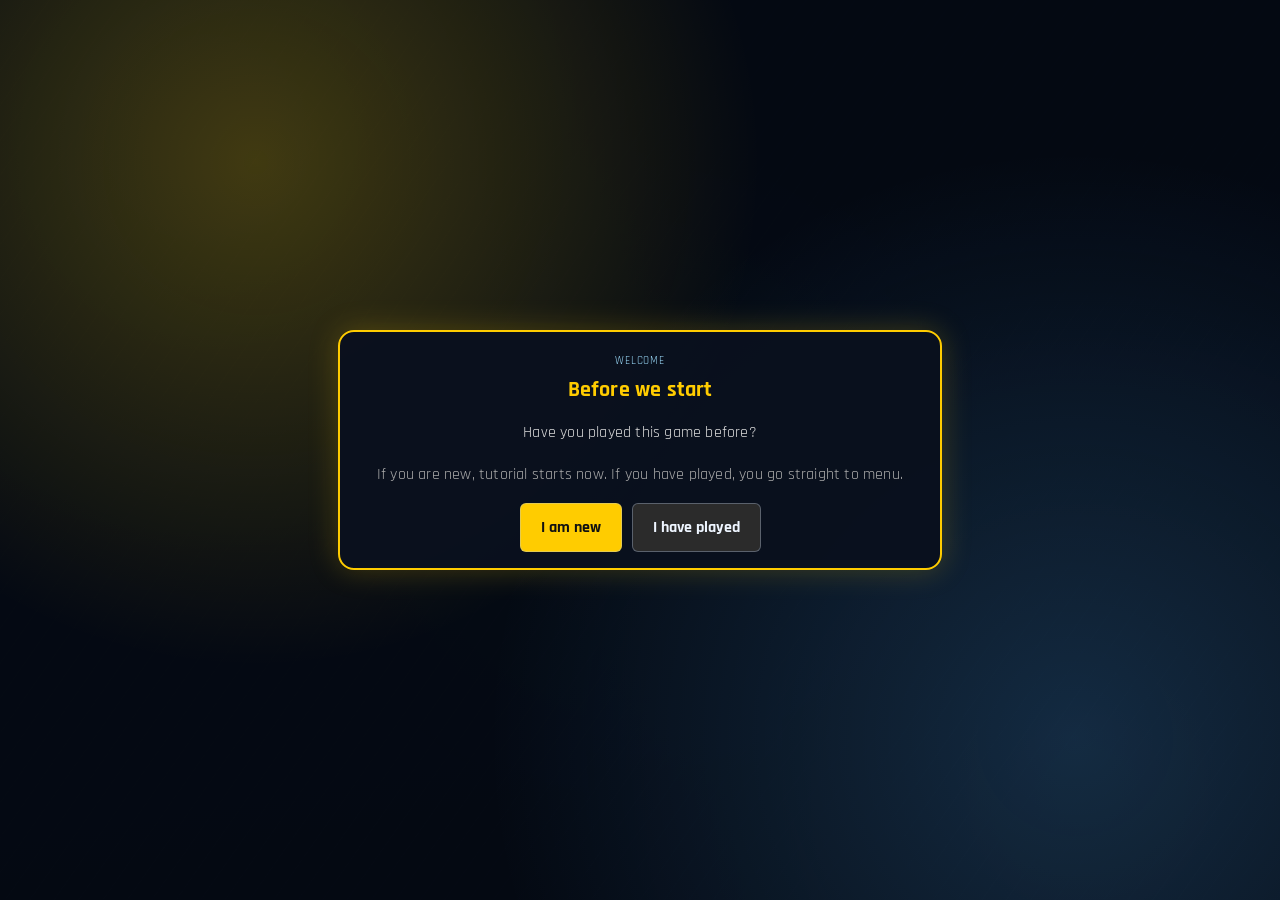
==== commit dcf491ac: "feat: Medal Road overhaul, team respawn improvements, and progression systems Medal Road: - Rebuilt " ====
--- a/index.html
+++ b/index.html
@@ -77,18 +77,43 @@
                 </div>
             </div>
             <p id="onboarding-objective" class="onboarding-objective"></p>
-            <div id="onboarding-practice" class="onboarding-practice" style="display:none;">
-                <button id="onboarding-target-btn" class="btn onboarding-practice-btn" style="display:none;">🎯 Hit Target</button>
-                <button id="onboarding-super-btn" class="btn onboarding-practice-btn" style="display:none;">⚡ Use Super</button>
-                <button id="onboarding-gadget-btn" class="btn onboarding-practice-btn" style="display:none;">🧰 Use Gadget</button>
-                <button id="onboarding-item-btn" class="btn onboarding-practice-btn" style="display:none;">🎒 Use Item</button>
+            <div id="onboarding-dots" class="onboarding-dots"></div>
+        </div>
+    </div>
+
+    <div id="experience-overlay" class="onboarding-overlay" style="display:none;">
+        <div class="onboarding-card" style="max-width:560px;">
+            <div class="onboarding-step">Welcome</div>
+            <h2>Before we start</h2>
+            <p id="experience-question" style="line-height:1.6; color:#ddd;">Have you played this game before?</p>
+            <p style="line-height:1.6; color:#aaa; margin-top:4px;">If you are new, tutorial starts now. If you have played, you go straight to menu.</p>
+            <div class="onboarding-actions" style="margin-top:14px;">
+                <button id="experience-new-btn" class="btn" style="background:#ffcc00; color:#111;">I am new</button>
+                <button id="experience-returning-btn" class="btn" style="background:#2b2b2b;">I have played</button>
             </div>
-            <div id="onboarding-dots" class="onboarding-dots"></div>
-            <div class="onboarding-actions">
-                <button id="onboarding-prev" class="btn" style="background:#2b2b2b;">Back</button>
-                <button id="onboarding-next" class="btn" style="background:#ffcc00; color:#111;">Next</button>
+        </div>
+    </div>
+
+    <div id="tutorial-check-overlay" class="onboarding-overlay" style="display:none;">
+        <div class="onboarding-card" style="max-width:620px;">
+            <div class="onboarding-step">Tutorial Complete</div>
+            <h2>Do you understand how to play?</h2>
+            <p style="line-height:1.6; color:#ddd; margin:8px 0 0;">Choose one option below. If you click "I understand", you go straight to a battle.</p>
+            <div class="onboarding-actions" style="margin-top:16px; display:flex !important;">
+                <button id="tutorial-check-yes-btn" class="btn" style="background:#ffcc00; color:#111;">I understand - Start battle</button>
+                <button id="tutorial-check-no-btn" class="btn" style="background:#2b2b2b;">Not yet, show tutorial again</button>
             </div>
-            <button id="onboarding-skip" class="btn" style="margin-top:10px; background:#444;">Skip Tutorial</button>
+        </div>
+    </div>
+
+    <div id="tutorial-reward-overlay" class="onboarding-overlay" style="display:none;">
+        <div class="onboarding-card" style="max-width:620px;">
+            <div class="onboarding-step">Reward Unlocked</div>
+            <h2>Tutorial complete bonus!</h2>
+            <p id="tutorial-reward-text" style="line-height:1.6; color:#ddd; margin:8px 0 0;">You earned rewards for completing tutorial.</p>
+            <div class="onboarding-actions" style="margin-top:16px; display:flex !important;">
+                <button id="tutorial-reward-continue-btn" class="btn" style="background:#ffcc00; color:#111;">Continue</button>
+            </div>
         </div>
     </div>
 
@@ -106,6 +131,15 @@
             <button id="return-to-menu" class="btn" style="background: #ffcc00; color: black; font-size: 18px; padding: 10px 20px;">
                 Return to Menu
             </button>
+        </div>
+    </div>
+
+    <div id="battle-intro-overlay" class="game-overlay" style="display:none;">
+        <div id="battle-intro-card">
+            <h2 id="battle-intro-title">Battle Ready</h2>
+            <p id="battle-intro-subtitle"></p>
+            <div id="battle-intro-roster"></div>
+            <div id="battle-intro-countdown">Starting...</div>
         </div>
     </div>
 
@@ -154,7 +188,7 @@
         </div>
     </div>
 
-    <div id="profile-panel" class="modal-panel" style="width:800px; max-width:95vw; max-height:85vh; overflow-y:auto;">
+    <div id="profile-panel" class="modal-panel" style="display:none;">
         <h2 style="margin-bottom:16px;">👤 Profile</h2>
         
         <!-- ═══ ACCOUNT INFO SECTION ═══ -->
@@ -163,6 +197,11 @@
                 <div>
                     <div id="profile-username" style="font-size:24px; color:#8de3ff; font-weight:bold; margin-bottom:4px;"></div>
                     <div id="profile-ranked-info" style="font-size:12px; color:#4ae8d8; font-weight:600;"></div>
+                    <div style="display:flex; gap:8px; margin-top:10px; align-items:center; flex-wrap:wrap;">
+                        <input id="profile-name-input" type="text" maxlength="20" placeholder="Change profile name" style="flex:1; min-width:170px; background:#0f1520; color:#fff; border:1px solid #3c4a60; border-radius:6px; padding:7px 9px; font-size:12px;" />
+                        <button id="profile-name-save" class="btn" style="padding:7px 10px; font-size:12px; background:#1f6f8a; color:#dff6ff; border:1px solid #2e96b9; border-radius:6px; font-weight:600;">Save Name</button>
+                    </div>
+                    <div id="profile-name-msg" style="font-size:11px; margin-top:6px; min-height:14px; color:#9ab0c9;"></div>
                 </div>
                 <div style="text-align:right;">
                     <div style="font-size:12px; color:#9ab0c9; margin-bottom:2px;">Hottest Streak</div>
@@ -313,7 +352,7 @@
     <!-- Kill Streak banner (in-game, canvas-overlay) -->
     <div id="streak-banner"></div>
 
-    <div id="level-rewards-panel" class="modal-panel" style="width:420px;">
+    <div id="level-rewards-panel" class="modal-panel" style="display:none;">
         <h2>🏆 Level Rewards</h2>
         <p style="color:#aaa; text-align:center; margin-top:-10px; font-size:13px;">Click your level badge anytime to check progress</p>
         <div id="level-rewards-list" style="margin: 16px 0;"></div>
@@ -321,7 +360,7 @@
     </div>
 
     <!-- Daily Challenges panel -->
-    <div id="daily-panel" class="modal-panel" style="width:440px; display:none;">
+    <div id="daily-panel" class="modal-panel" style="display:none;">
         <h2>📋 Daily Challenges</h2>
         <p id="daily-reset-label" style="color:#aaa; text-align:center; margin-top:-10px; font-size:12px;"></p>
         <div id="daily-list" style="margin: 14px 0;"></div>
@@ -329,14 +368,14 @@
     </div>
 
     <!-- Match History panel -->
-    <div id="history-panel" class="modal-panel" style="width:520px; display:none;">
+    <div id="history-panel" class="modal-panel" style="display:none;">
         <h2>📊 Match History & Stats</h2>
         <div id="history-stats" class="history-stats-grid"></div>
         <div id="history-list" style="margin: 14px 0; max-height: 360px; overflow-y: auto;"></div>
         <button class="btn modal-close" id="close-history-panel">Close</button>
     </div>
 
-    <div id="tutorial-panel" class="modal-panel" style="width:600px; display:none;">
+    <div id="tutorial-panel" class="modal-panel" style="display:none;">
         <h2>📖 How To Play</h2>
         <div id="tutorial-content" style="max-height:420px; overflow-y:auto; font-size:14px; line-height:1.7; color:#ccc;"></div>
         <div style="display:flex; gap:8px; margin-top:12px;">
@@ -345,19 +384,19 @@
         </div>
     </div>
 
-    <div id="medal-road-panel" class="modal-panel" style="width:700px; display:none;">
+    <div id="medal-road-panel" class="modal-panel" style="display:none;">
         <h2>🏅 Medal Road</h2>
         <p style="color:#aaa; text-align:center; margin-top:-10px; font-size:12px;">Level <span id="medal-road-level" style="color:#ffcc00;">1</span> • Unlock exclusive rewards as you progress</p>
-        <div id="medal-road-container" style="margin:14px 0; max-height:420px; overflow-y:auto; background:#0a1a1a; border:1px solid #1a5544; border-radius:8px; padding:12px;">
-            <div id="medal-road-timeline" style="display:flex; flex-direction:column; gap:8px;"></div>
+        <div id="medal-road-container">
+            <div id="medal-road-timeline"></div>
         </div>
         <button class="btn modal-close" id="close-medal-road-panel">Close</button>
     </div>
 
-    <div id="credits-panel" class="modal-panel" style="width:700px;">
+    <div id="credits-panel" class="modal-panel" style="display:none;">
         <h2 style="color:#4ae8d8;">🎖️ Hero Marks Progression</h2>
-        <p style="text-align:center; color:#aaa; margin-top:-10px; font-size:13px;">Earn Hero Marks in battles, then choose which player to unlock.</p>
-        <div id="credits-progress-bar" style="margin:10px auto 18px; max-width:420px;"></div>
+        <p style="text-align:center; color:#aaa; margin-top:-10px; font-size:13px;">Choose which player to unlock with your Hero Marks.</p>
+        <div id="credits-progress-bar"></div>
         <div id="credits-tier-list"></div>
         <button class="btn modal-close" id="close-credits-panel" style="margin-top:12px;">Close</button>
     </div>
@@ -384,7 +423,7 @@
     </div>
 
     <!-- Player Detail Popup -->
-    <div id="player-detail-popup" style="display:none; position:fixed; top:0; left:0; width:100%; height:100%; background:rgba(0,0,0,0.7); z-index:1100; justify-content:center; align-items:center; overflow-y:auto;">
+    <div id="player-detail-popup" style="display:none; position:fixed; top:0; left:0; width:100%; height:100%; background:rgba(0,0,0,0.7); z-index:1500; justify-content:center; align-items:center; overflow-y:auto;">
         <div id="player-detail-box" style="background:#1a1a2e; border-radius:16px; border:3px solid #ffcc00; padding:24px; max-width:340px; width:90%; text-align:center; color:#fff; max-height:88vh; overflow-y:auto; position:relative;">
             <button id="pd-back-btn" class="menu-back-btn" style="position:absolute; left:12px; top:12px;">← Back</button>
             <img id="pd-img" src="" style="width:120px; height:120px; object-fit:cover; border-radius:12px; border:3px solid #ccc;" />
@@ -406,7 +445,7 @@
         </div>
     </div>
 
-    <div id="map-select-panel" class="modal-panel" style="width:680px; max-width:95vw;">
+    <div id="map-select-panel" class="modal-panel" style="display:none;">
         <h2 style="color:#ffcc00;">🗺️ Choose a Map</h2>
         <p style="text-align:center; color:#aaa; font-size:13px; margin-top:-8px;">Pick a map or let the game choose one randomly.</p>
         <div id="map-select-grid" style="display:flex; flex-wrap:wrap; gap:14px; justify-content:center; margin:16px 0;"></div>
@@ -415,26 +454,22 @@
 
     <div id="game-modes-container" class="modal-panel">
         <h2>🎮 Select Game Mode</h2>
-        <div class="game-modes-grid" style="display: grid; grid-template-columns: repeat(auto-fit, minmax(200px, 1fr)); gap: 15px; margin: 20px 0;">
-            <div class="mode-card" data-mode="easyStage">
-                <h3>🌱 Easy Stage</h3>
-                <p>Beginner mode with fewer, weaker bots.</p>
-                <div style="background: rgba(255, 204, 0, 0.2); padding: 5px 10px; border-radius: 20px; font-size: 12px; font-weight: bold;">4 Players (1v3)</div>
-            </div>
+        <div class="game-modes-grid" style="margin: 20px 0;">
+            
             <div class="mode-card" data-mode="showdown">
                 <h3>👑 Showdown</h3>
                 <p>Battle Royale - Last standing!</p>
-                <div style="background: rgba(255, 204, 0, 0.2); padding: 5px 10px; border-radius: 20px; font-size: 12px; font-weight: bold;">1-4 Players</div>
+                <div style="background: rgba(255, 204, 0, 0.2); padding: 5px 10px; border-radius: 20px; font-size: 12px; font-weight: bold;">10 Players</div>
             </div>
             <div class="mode-card" data-mode="3v3">
                 <h3>⚔️ 3v3 Team Battle</h3>
-                <p>4 teams of 3 — last team standing wins!</p>
-                <div style="background: rgba(255, 204, 0, 0.2); padding: 5px 10px; border-radius: 20px; font-size: 12px; font-weight: bold;">12 Players</div>
+                <p>6 teams of 3 — last team standing wins!</p>
+                <div style="background: rgba(255, 204, 0, 0.2); padding: 5px 10px; border-radius: 20px; font-size: 12px; font-weight: bold;">18 Players</div>
             </div>
             <div class="mode-card" data-mode="2v2">
                 <h3>⚔️ 2v2 Team Battle</h3>
-                <p>4 teams of 2 — duo showdown!</p>
-                <div style="background: rgba(255, 204, 0, 0.2); padding: 5px 10px; border-radius: 20px; font-size: 12px; font-weight: bold;">8 Players</div>
+                <p>5 teams of 2 — duo showdown!</p>
+                <div style="background: rgba(255, 204, 0, 0.2); padding: 5px 10px; border-radius: 20px; font-size: 12px; font-weight: bold;">10 Players</div>
             </div>
             <div class="mode-card" data-mode="ballGoal">
                 <h3>⚽ Ball-Goal</h3>
@@ -567,9 +602,9 @@
     const GAME_DATA = {
         gameModes: {
             easyStage: { name: 'Easy Stage', maxPlayers: 4, teams: false, fillBots: true, easyStage: true },
-            showdown: { name: 'Showdown', maxPlayers: 8, teams: false, fillBots: true },
-            '3v3': { name: '3v3 Team Battle', maxPlayers: 12, teams: true, teamSize: 3, teamNames: ['red', 'blue', 'green', 'yellow'], fillBots: true },
-            '2v2': { name: '2v2 Team Battle', maxPlayers: 8, teams: true, teamSize: 2, teamNames: ['red', 'blue', 'green', 'yellow'], fillBots: true },
+            showdown: { name: 'Showdown', maxPlayers: 10, teams: false, fillBots: true },
+            '3v3': { name: '3v3 Team Battle', maxPlayers: 18, teams: true, teamSize: 3, teamNames: ['red', 'blue', 'green', 'yellow', 'purple', 'orange'], fillBots: true },
+            '2v2': { name: '2v2 Team Battle', maxPlayers: 10, teams: true, teamSize: 2, teamNames: ['red', 'blue', 'green', 'yellow', 'purple'], fillBots: true },
             ballGoal: { name: 'Ball-Goal', maxPlayers: 6, teams: true, teamSize: 3, teamNames: ['red', 'blue'], fillBots: true },
             bounty: { name: 'Bounty', maxPlayers: 6, teams: true, teamSize: 3, teamNames: ['red', 'blue'], fillBots: true, bountyMode: true },
             elimination: { name: 'Elimination', maxPlayers: 6, teams: true, teamSize: 3, teamNames: ['red', 'blue'], fillBots: true, noRespawn: true },
@@ -586,20 +621,29 @@
         dailyChallenges: [
             { id: 'win2', desc: 'Win 2 matches', type: 'wins', target: 2, reward: { type: 'sparks', amount: 250 }, icon: 'ðŸ†' },
             { id: 'win3', desc: 'Win 3 matches', type: 'wins', target: 3, reward: { type: 'sparks', amount: 400 }, icon: 'ðŸ†' },
+            { id: 'win5', desc: 'Win 5 matches', type: 'wins', target: 5, reward: { type: 'sparks', amount: 680 }, icon: 'ðŸ†' },
             { id: 'kill8', desc: 'Get 8 kills in total', type: 'kills', target: 8, reward: { type: 'sparks', amount: 300 }, icon: 'âš¡' },
             { id: 'kill12', desc: 'Get 12 kills in total', type: 'kills', target: 12, reward: { type: 'sparks', amount: 450 }, icon: 'âš¡' },
+            { id: 'kill20', desc: 'Get 20 kills in total', type: 'kills', target: 20, reward: { type: 'sparks', amount: 760 }, icon: 'âš¡' },
             { id: 'kill5match', desc: 'Get 5 kills in one match', type: 'matchKills', target: 5, reward: { type: 'sparks', amount: 360 }, icon: 'ðŸŽ¯' },
+            { id: 'kill8match', desc: 'Get 8 kills in one match', type: 'matchKills', target: 8, reward: { type: 'coins', amount: 260 }, icon: 'ðŸŽ¯' },
             { id: 'play3', desc: 'Play 3 matches', type: 'games', target: 3, reward: { type: 'sparks', amount: 220 }, icon: 'ðŸŽ®' },
             { id: 'play5', desc: 'Play 5 matches', type: 'games', target: 5, reward: { type: 'sparks', amount: 380 }, icon: 'ðŸŽ®' },
+            { id: 'play8', desc: 'Play 8 matches', type: 'games', target: 8, reward: { type: 'coins', amount: 240 }, icon: 'ðŸŽ®' },
             { id: 'streak3', desc: 'Get a 3-kill streak', type: 'streak', target: 3, reward: { type: 'sparks', amount: 360 }, icon: 'ðŸ”¥' },
             { id: 'streak5', desc: 'Reach RAMPAGE (5 streak)', type: 'streak', target: 5, reward: { type: 'sparks', amount: 650 }, icon: 'ðŸ’¥' },
+            { id: 'streak7', desc: 'Reach GODLIKE (7 streak)', type: 'streak', target: 7, reward: { type: 'credits', amount: 8 }, icon: 'ðŸ’¥' },
             { id: 'damage1200', desc: 'Deal 1200 total damage', type: 'damage', target: 1200, reward: { type: 'sparks', amount: 320 }, icon: 'ðŸ’£' },
             { id: 'damage2000', desc: 'Deal 2000 total damage', type: 'damage', target: 2000, reward: { type: 'sparks', amount: 520 }, icon: 'ðŸ’¥' },
+            { id: 'damage3500', desc: 'Deal 3500 total damage', type: 'damage', target: 3500, reward: { type: 'sparks', amount: 840 }, icon: 'ðŸ’¥' },
             { id: 'survive120', desc: 'Survive 2 minutes in one match', type: 'survive', target: 120, reward: { type: 'sparks', amount: 320 }, icon: 'â±ï¸' },
+            { id: 'survive180', desc: 'Survive 3 minutes in one match', type: 'survive', target: 180, reward: { type: 'coins', amount: 220 }, icon: 'â±ï¸' },
             { id: 'winstreak2', desc: 'Win 2 matches in a row', type: 'winstreak', target: 2, reward: { type: 'coins', amount: 150 }, icon: 'ðŸ”´' },
             { id: 'winstreak3', desc: 'Win 3 matches in a row', type: 'winstreak', target: 3, reward: { type: 'sparks', amount: 400 }, icon: 'ðŸŽ¯' },
+            { id: 'winstreak4', desc: 'Win 4 matches in a row', type: 'winstreak', target: 4, reward: { type: 'credits', amount: 6 }, icon: 'ðŸŽ¯' },
             { id: 'coins200', desc: 'Earn 200 coins total', type: 'coins', target: 200, reward: { type: 'sparks', amount: 280 }, icon: 'ðŸ’°' },
-            { id: 'coins500', desc: 'Earn 500 coins total', type: 'coins', target: 500, reward: { type: 'sparks', amount: 550 }, icon: 'ðŸ’°' }
+            { id: 'coins500', desc: 'Earn 500 coins total', type: 'coins', target: 500, reward: { type: 'sparks', amount: 550 }, icon: 'ðŸ’°' },
+            { id: 'coins900', desc: 'Earn 900 coins total', type: 'coins', target: 900, reward: { type: 'credits', amount: 5 }, icon: 'ðŸ’°' }
         ],
         balanceSandboxDefaults: {
             botSuperMinMs: 800,
@@ -660,8 +704,12 @@
         }
 
         const inMemoryStorage = Object.create(null);
+        let temporarySessionMode = false;
 
         function storageGetItem(key) {
+            if (temporarySessionMode) {
+                return Object.prototype.hasOwnProperty.call(inMemoryStorage, key) ? inMemoryStorage[key] : null;
+            }
             try {
                 return localStorage.getItem(key);
             } catch (e) {
@@ -671,6 +719,10 @@
 
         function storageSetItem(key, value) {
             const stringValue = String(value);
+            if (temporarySessionMode) {
+                inMemoryStorage[key] = stringValue;
+                return;
+            }
             try {
                 localStorage.setItem(key, stringValue);
             } catch (e) {
@@ -679,6 +731,10 @@
         }
 
         function storageRemoveItem(key) {
+            if (temporarySessionMode) {
+                delete inMemoryStorage[key];
+                return;
+            }
             try {
                 localStorage.removeItem(key);
             } catch (e) {
@@ -765,10 +821,14 @@
         let activeMapEvent = null;
         let mapEventCooldown = 480;
         let currentBotDifficultyInfo = { skillPct: 0, label: 'starter' };
+        let battleIntroInProgress = false;
+        let battleIntroTimerId = null;
+        let forceEasyIntroBattle = false;
 
         // ─── ACCOUNT & PROFILE SYSTEM ───────────────────────────────────────────────
         let accountAuthMode = 'login';
         let currentAccount = null;
+        let currentAccountKey = '__guest__';
         let guestProfile = null;
         const PROFILE_AVATAR_ICONS = ['😀', '😎', '🤖', '🔥', '⚡', '🛡️', '👑', '🐍', '🦾', '🎯', '🚀', '⭐','🐖','💘'];
         const TITLE_REWARDS = [
@@ -967,12 +1027,19 @@
             return (value || '').trim().toLowerCase();
         }
 
+        function sanitizeProfileName(value) {
+            const cleaned = (value || '').replace(/\s+/g, ' ').trim();
+            if (cleaned.length < 3) return { ok: false, message: 'Name must be at least 3 characters.' };
+            if (cleaned.length > 20) return { ok: false, message: 'Name must be 20 characters or less.' };
+            return { ok: true, value: cleaned };
+        }
+
         function getAccountsStore() {
             return readStorageJson('nexusAccounts', {});
         }
 
         function saveAccountsStore(store) {
-            localStorage.setItem('nexusAccounts', JSON.stringify(store));
+            storageSetItem('nexusAccounts', JSON.stringify(store));
         }
 
         function getCurrentProfile() {
@@ -998,58 +1065,11 @@
                 if (profile) {
                     const medalsIntoLevel = ((playerMedals % 10) + 10) % 10;
                     const pct = Math.max(0, Math.min(100, Math.round((medalsIntoLevel / 10) * 100)));
-                    const roadmapItems = [];
-                    const roadMaxMedals = 1000;
-                    const rewardMilestones = Array.from(new Set(levelRewards.map(r => (r.level - 1) * 10))).sort((a, b) => a - b);
-                    const roadMilestoneSet = new Set(rewardMilestones);
-                    roadMilestoneSet.add(roadMaxMedals);
-                    const roadMilestones = Array.from(roadMilestoneSet).sort((a, b) => a - b);
-                    for (const medal of roadMilestones) {
-                        const shownReward = levelRewards.find(r => ((r.level - 1) * 10) === medal) || null;
-                        if (!shownReward && medal !== roadMaxMedals) continue;
-                        const isReached = playerMedals >= medal;
-                        const nextCheckpoint = roadMilestones.find(m => m > medal);
-                        const isCurrentWindow = playerMedals >= medal && (nextCheckpoint === undefined || playerMedals < nextCheckpoint);
-                        const medalsNeeded = Math.max(0, medal - playerMedals);
-                        const unlockPlayer = shownReward && shownReward.type === 'unlock' && shownReward.playerId
-                            ? playersData[shownReward.playerId]
-                            : null;
-                        const rewardValue = shownReward
-                            ? shownReward.type === 'unlock'
-                                ? (unlockPlayer?.name || 'Hero')
-                                : String(shownReward.amount || '')
-                            : '1000';
-                        const rewardIcon = shownReward ? shownReward.icon : '🏁';
-                        const rewardIconHtml = unlockPlayer
-                            ? `<img class="account-chip-milestone-hero-icon" src="${unlockPlayer.icon || unlockPlayer.img || ''}" alt="${unlockPlayer.name || 'Hero'}">`
-                            : `<div class="account-chip-milestone-icon">${rewardIcon}</div>`;
-                        const rewardTitle = shownReward ? (shownReward.reward || 'Reward') : 'Goal checkpoint';
-                        roadmapItems.push(
-                            `<div class="account-chip-milestone${isCurrentWindow ? ' current' : isReached ? ' unlocked' : ''}" title="${medal} medals • ${rewardTitle}">
-                                <div class="account-chip-milestone-tile">
-                                    <div class="account-chip-milestone-mark">${isReached ? '✓' : isCurrentWindow ? '★' : '•'}</div>
-                                    ${rewardIconHtml}
-                                    <div class="account-chip-milestone-value${unlockPlayer ? ' hero-name' : ''}">${rewardValue}</div>
-                                </div>
-                                <div class="account-chip-milestone-target">${medal}</div>
-                                <div class="account-chip-milestone-needed">${medalsNeeded === 0 ? 'Ready' : `${medalsNeeded} needed`}</div>
-                            </div>`
-                        );
-                    }
                     chipLevel.style.display = 'block';
                     chipLevel.innerHTML =
-                        `<button type="button" class="account-chip-level-toggle" onclick="toggleAccountChipLevel()">
-                            <span class="account-chip-level-main">🎁 Reward Track</span>
-                            <span class="account-chip-level-action">${accountChipLevelExpanded ? 'Hide ▲' : 'Show ▼'}</span>
-                        </button>
-                        <div class="account-chip-level-body${accountChipLevelExpanded ? ' open' : ''}">
-                            <div class="account-chip-level-track"><div class="account-chip-level-fill" style="width:${pct}%"></div></div>
-                            <div class="account-chip-roadmap-label">Reward road 0 → ${roadMaxMedals} medals (scroll)</div>
-                            <div class="account-chip-roadmap-shell">
-                                <div class="account-chip-roadmap-rail"></div>
-                                <div class="account-chip-roadmap">${roadmapItems.join('')}</div>
-                            </div>
-                        </div>`;
+                        `<div class="account-chip-level-main">🏅 Level ${playerLevel}</div>
+                        <div class="account-chip-level-track"><div class="account-chip-level-fill" style="width:${pct}%"></div></div>
+                        <div class="account-chip-level-next">${10 - medalsIntoLevel} medals to next level</div>`;
                 } else {
                     chipLevel.style.display = 'none';
                     chipLevel.innerHTML = '';
@@ -1067,14 +1087,16 @@
         function saveCurrentAccountProfile() {
             const profile = getCurrentProfile();
             if (!profile) return;
-            if (!currentAccount) {
-                localStorage.setItem('nexusGuestProfile', JSON.stringify(profile));
+            if (!currentAccount || currentAccountKey === '__guest__') {
+                storageSetItem('nexusGuestProfile', JSON.stringify(profile));
                 return;
             }
-            const key = normalizeUsername(profile.username);
             const store = getAccountsStore();
-            if (!store[key]) return;
-            store[key].profile = profile;
+            if (!store[currentAccountKey]) {
+                storageSetItem('nexusGuestProfile', JSON.stringify(profile));
+                return;
+            }
+            store[currentAccountKey].profile = profile;
             saveAccountsStore(store);
         }
 
@@ -1083,12 +1105,14 @@
             const acc = store[usernameKey] || null;
             currentAccount = acc;
             if (acc) {
-                localStorage.setItem('nexusCurrentAccount', usernameKey);
+                currentAccountKey = usernameKey;
+                storageSetItem('nexusCurrentAccount', usernameKey);
                 acc.profile.lastLoginAt = Date.now();
                 store[usernameKey] = acc;
                 saveAccountsStore(store);
             } else {
-                localStorage.removeItem('nexusCurrentAccount');
+                currentAccountKey = '__guest__';
+                storageRemoveItem('nexusCurrentAccount');
             }
             updateAccountChip();
         }
@@ -1176,8 +1200,9 @@
             };
 
             currentAccount = { profile: guestProfile };
-            localStorage.setItem('nexusCurrentAccount', '__guest__');
-            localStorage.setItem('nexusGuestProfile', JSON.stringify(guestProfile));
+            currentAccountKey = '__guest__';
+            storageSetItem('nexusCurrentAccount', '__guest__');
+            storageSetItem('nexusGuestProfile', JSON.stringify(guestProfile));
 
             const authOverlay = document.getElementById('account-auth-overlay');
             if (authOverlay) authOverlay.style.display = 'none';
@@ -1273,6 +1298,8 @@
 
             // Display username with avatar
             document.getElementById('profile-username').textContent = `${profile.avatarIcon || '😀'} ${profile.username}`;
+            const nameInput = document.getElementById('profile-name-input');
+            if (nameInput) nameInput.value = profile.username || '';
 
             // Display max win streak
             const maxWs = getMaxWinStreakPlayerFromHistory();
@@ -1482,6 +1509,37 @@
             });
             document.getElementById('profile-logout-btn').style.display = 'none';
 
+            // Profile name editing
+            const profileNameInput = document.getElementById('profile-name-input');
+            const profileNameSave = document.getElementById('profile-name-save');
+            const profileNameMsg = document.getElementById('profile-name-msg');
+            const applyProfileName = () => {
+                const profile = getCurrentProfile();
+                if (!profile || !profileNameInput || !profileNameMsg) return;
+                const sanitized = sanitizeProfileName(profileNameInput.value);
+                if (!sanitized.ok) {
+                    profileNameMsg.style.color = '#ff9da0';
+                    profileNameMsg.textContent = sanitized.message;
+                    return;
+                }
+
+                profile.username = sanitized.value;
+                saveCurrentAccountProfile();
+                updateAccountChip();
+                profileNameMsg.style.color = '#7df7ab';
+                profileNameMsg.textContent = 'Name updated.';
+                renderProfilePanel();
+            };
+            if (profileNameSave) profileNameSave.onclick = applyProfileName;
+            if (profileNameInput) {
+                profileNameInput.onkeydown = (e) => {
+                    if (e.key === 'Enter') {
+                        e.preventDefault();
+                        applyProfileName();
+                    }
+                };
+            }
+
             // Avatar selection
             const avatarWrap = document.getElementById('profile-avatar-options');
             avatarWrap.innerHTML = '';
@@ -1729,21 +1787,75 @@
         }
 
         function saveProgress() {
-            localStorage.setItem('playerCoins', playerCoins);
-            localStorage.setItem('unlockedNexus', JSON.stringify(unlockedNexus));
-            localStorage.setItem('selectedNexusId', selectedNexusId);
-            localStorage.setItem('playerMedals', playerMedals);
-            localStorage.setItem('killFeedColor', killFeedColor);
-            localStorage.setItem('energySparks', energySparks);
-            localStorage.setItem('playerCredits', playerCredits);
-            localStorage.setItem('creditTierPick', JSON.stringify(creditTierPick));
-            if (selectedCreditTargetId) localStorage.setItem('selectedCreditTargetId', selectedCreditTargetId);
-            else localStorage.removeItem('selectedCreditTargetId');
-            localStorage.setItem('playerPowerLevels', JSON.stringify(playerPowerLevels));
-            localStorage.setItem('unlockedGadgets', JSON.stringify(unlockedGadgets));
-            localStorage.setItem('playerMedalsByNexus', JSON.stringify(playerMedalsByNexus));
-            localStorage.setItem('claimedNexusMedalMilestones', JSON.stringify(claimedNexusMedalMilestones));
-            localStorage.setItem('claimedLevelRewards', JSON.stringify(levelRewards.filter(r => r.claimed).map(r => r.level)));
+            storageSetItem('playerCoins', playerCoins);
+            storageSetItem('unlockedNexus', JSON.stringify(unlockedNexus));
+            storageSetItem('selectedNexusId', selectedNexusId);
+            storageSetItem('playerMedals', playerMedals);
+            storageSetItem('killFeedColor', killFeedColor);
+            storageSetItem('energySparks', energySparks);
+            storageSetItem('playerCredits', playerCredits);
+            storageSetItem('creditTierPick', JSON.stringify(creditTierPick));
+            if (selectedCreditTargetId) storageSetItem('selectedCreditTargetId', selectedCreditTargetId);
+            else storageRemoveItem('selectedCreditTargetId');
+            storageSetItem('playerPowerLevels', JSON.stringify(playerPowerLevels));
+            storageSetItem('unlockedGadgets', JSON.stringify(unlockedGadgets));
+            storageSetItem('playerMedalsByNexus', JSON.stringify(playerMedalsByNexus));
+            storageSetItem('claimedNexusMedalMilestones', JSON.stringify(claimedNexusMedalMilestones));
+            storageSetItem('claimedLevelRewards', JSON.stringify(levelRewards.filter(r => r.claimed).map(r => r.level)));
+        }
+
+        function startTemporaryNewAccountSession() {
+            temporarySessionMode = true;
+            Object.keys(inMemoryStorage).forEach((k) => delete inMemoryStorage[k]);
+
+            playerCoins = 0;
+            unlockedNexus = ['default'];
+            selectedNexusId = 'default';
+            playerMedals = 0;
+            playerLevel = 1;
+            killFeedColor = '#ffffff';
+            energySparks = 0;
+            playerCredits = 0;
+            creditTierPick = {};
+            selectedCreditTargetId = null;
+            playerPowerLevels = {};
+            unlockedGadgets = ['default'];
+            playerMedalsByNexus = {};
+            claimedNexusMedalMilestones = {};
+            playerMatchesPlayed = 0;
+            rankedPoints = 1000;
+            rankedSeasonId = '';
+            clanState = { name: '', points: 0, wins: 0 };
+            pompakisBombVariant = 'classic';
+            selectedKillEffect = 'classic';
+            currentWinStreak = 0;
+
+            const tag = Math.floor(Math.random() * 9000) + 1000;
+            guestProfile = {
+                username: `NewGuest${tag}`,
+                avatarIcon: '😀',
+                title: 'Rookie',
+                selectedTitle: null,
+                killEffect: 'classic',
+                createdAt: Date.now(),
+                lastLoginAt: Date.now(),
+                profileVersion: 1
+            };
+            currentAccount = { profile: guestProfile };
+            currentAccountKey = '__guest__';
+
+            activeDailyKey = getDailyKey();
+            dailyState = loadDailyChallenges(activeDailyKey);
+
+            saveCurrentAccountProfile();
+            saveProgress();
+            showCoins();
+            updateAccountChip();
+            updatePlayerMenu();
+            updateCharShowcase();
+            renderCreditsPanel();
+            updateDailyBadge();
+            renderDailyWinsWidget();
         }
 
         let levelUpMessage = null; // { text, timer }
@@ -1981,11 +2093,11 @@
                 name: 'soublakiscorpio',
                 img: 'images/ScorpiosSouvlak.png',
                 color: '#4a86e8',
-                hp: 20,
-                speed: 4,
-                laserDamage: 1,
+                hp: 33,
+                speed: 5.4,
+                laserDamage: 3,
                 size: 55,
-                laserRange: 250,
+                laserRange: 340,
                 price: 0,
                 rarity: 'common',
                 attackType: 'standard',
@@ -2466,7 +2578,11 @@
         };
         // Rarities above rare are unlocked with credits (pick ONE per tier)
         const creditRarities = ['epic', 'mythic', 'legendary'];
-        const creditRarityThresholds = { epic: 200, mythic: 500, legendary: 1000 };
+        const creditRarityThresholds = { epic: 170, mythic: 420, legendary: 850 };
+        const HERO_MARKS_MATCH_REWARDS = {
+            win: { standard: 11, team: 16 },
+            lose: { standard: 5, team: 7 }
+        };
 
         // Keep Hero Marks pricing consistent for every player in the same rarity.
         Object.values(playersData).forEach(p => {
@@ -2513,9 +2629,9 @@
             externalGameData.gameModes,
             {
                 easyStage: { name: 'Easy Stage', maxPlayers: 4, teams: false, fillBots: true, easyStage: true },
-                showdown: { name: 'Showdown', maxPlayers: 8, teams: false, fillBots: true },
-                '3v3': { name: '3v3 Team Battle', maxPlayers: 12, teams: true, teamSize: 3, teamNames: ['red', 'blue', 'green', 'yellow'], fillBots: true },
-                '2v2': { name: '2v2 Team Battle', maxPlayers: 8, teams: true, teamSize: 2, teamNames: ['red', 'blue', 'green', 'yellow'], fillBots: true },
+                showdown: { name: 'Showdown', maxPlayers: 10, teams: false, fillBots: true },
+                '3v3': { name: '3v3 Team Battle', maxPlayers: 18, teams: true, teamSize: 3, teamNames: ['red', 'blue', 'green', 'yellow', 'purple', 'orange'], fillBots: true },
+                '2v2': { name: '2v2 Team Battle', maxPlayers: 10, teams: true, teamSize: 2, teamNames: ['red', 'blue', 'green', 'yellow', 'purple'], fillBots: true },
                 ballGoal: { name: 'Ball-Goal', maxPlayers: 6, teams: true, teamSize: 3, teamNames: ['red', 'blue'], fillBots: true },
                 bounty: { name: 'Bounty', maxPlayers: 6, teams: true, teamSize: 3, teamNames: ['red', 'blue'], fillBots: true, bountyMode: true },
                 elimination: { name: 'Elimination', maxPlayers: 6, teams: true, teamSize: 3, teamNames: ['red', 'blue'], fillBots: true, noRespawn: true },
@@ -2528,13 +2644,17 @@
             red: '#ff4444',
             blue: '#4488ff',
             green: '#44cc44',
-            yellow: '#ffcc00'
+            yellow: '#ffcc00',
+            purple: '#b065ff',
+            orange: '#ff9740'
         };
         const teamScoreboardColors = {
             red: '#ff6666',
             blue: '#6699ff',
             green: '#66dd66',
-            yellow: '#ffdd66'
+            yellow: '#ffdd66',
+            purple: '#cd93ff',
+            orange: '#ffb16b'
         };
 
         // Input handling
@@ -2574,11 +2694,11 @@
 
             let focusTarget = player;
 
-            // If player is dead, follow a living teammate (or center on dead player)
-            if (player.currentHp <= 0 && (player.respawnTimer > 0 || currentGameMode === 'elimination')) {
+            // If player is dead in team play, follow a living teammate.
+            if (player.currentHp <= 0 && player.team) {
                 const livingTeammate = players.find(t => t !== player && t.team === player.team && t.currentHp > 0);
                 if (livingTeammate) focusTarget = livingTeammate;
-                else focusTarget = player;  // no living teammates, stay on dead player
+                else focusTarget = player;
             }
 
             // Center camera on focus target
@@ -2823,9 +2943,21 @@
                 // Bottom walls (y=1650): left group, right group
                 obstacles.push(initializeObstacleHealth({ x: 300, y: 1650, width: 500, height: 50, type: 'brick' }));
                 obstacles.push(initializeObstacleHealth({ x: 1200, y: 1650, width: 500, height: 50, type: 'brick' }));
+
+                // Mid-lane extra cover to make team maps feel less empty
+                obstacles.push(initializeObstacleHealth({ x: 640, y: 900, width: 80, height: 200, type: 'brick' }));
+                obstacles.push(initializeObstacleHealth({ x: 1280, y: 900, width: 80, height: 200, type: 'brick' }));
+                obstacles.push(initializeObstacleHealth({ x: 860, y: 640, width: 280, height: 50, type: 'metal' }));
+                obstacles.push(initializeObstacleHealth({ x: 860, y: 1310, width: 280, height: 50, type: 'metal' }));
+                obstacles.push(initializeObstacleHealth({ x: 760, y: 970, width: 80, height: 60, type: 'water' }));
+                obstacles.push(initializeObstacleHealth({ x: 1160, y: 970, width: 80, height: 60, type: 'water' }));
+                obstacles.push(initializeObstacleHealth({ x: 520, y: 620, width: 70, height: 140, type: 'brick' }));
+                obstacles.push(initializeObstacleHealth({ x: 1410, y: 620, width: 70, height: 140, type: 'brick' }));
+                obstacles.push(initializeObstacleHealth({ x: 520, y: 1240, width: 70, height: 140, type: 'brick' }));
+                obstacles.push(initializeObstacleHealth({ x: 1410, y: 1240, width: 70, height: 140, type: 'brick' }));
                 return;
             }
-            const obstacleCount = currentGameMode === 'ballGoal' ? 6 : 15;
+            const obstacleCount = currentGameMode === 'ballGoal' ? 14 : 34;
             const edgeClear = 200;
             let attempts = 0;
             let placed = 0;
@@ -3078,7 +3210,7 @@
             return false;
         }
 
-        // Pick up items from ground; auto-use heal if inventory full and it's a heal
+        // Pick up items from ground and auto-use immediately.
         function checkPickupCollision(entity) {
             for (let i = pickupItems.length - 1; i >= 0; i--) {
                 const item = pickupItems[i];
@@ -3091,19 +3223,9 @@
                     if (item.type === 'heal') {
                         spawnHealPickupEffect(entity.x + entity.size / 2, entity.y + entity.size / 2);
                     }
-                    if (entity.items.length < 3) {
-                        entity.items.push(item.type);
-                        pickupItems.splice(i, 1);
-                        // Bots auto-use heal when low; auto-use buffs when healthy
-                        if (entity.isBot) {
-                            const type = entity.items[entity.items.length - 1];
-                            if (type === 'heal' && entity.currentHp < entity.maxHp * 0.7) {
-                                useItem(entity);
-                            } else if (type !== 'heal' && entity.currentHp >= entity.maxHp * 0.5) {
-                                useItem(entity);
-                            }
-                        }
-                    }
+                    pickupItems.splice(i, 1);
+                    entity.items.push(item.type);
+                    useItem(entity);
                 }
             }
         }
@@ -3480,6 +3602,14 @@
         };
 
         const BOT_TACTIC_POOL = Object.keys(BOT_TACTIC_PROFILES);
+
+        const BOT_PERSONALITY_PRESETS = [
+            { id: 'aggressive', label: 'Aggro', icon: '🔥', tactic: 'aggressive' },
+            { id: 'sniper', label: 'Sniper', icon: '🎯', tactic: 'sniper' },
+            { id: 'healer', label: 'Medic', icon: '💚', tactic: 'healer' },
+            { id: 'ambush', label: 'Ambush', icon: '🕶️', tactic: 'ambush' },
+            { id: 'balanced', label: 'Balanced', icon: '⚖️', tactic: 'balanced' }
+        ];
 
         const BOT_DIFFICULTY_PROFILES = [
             {
@@ -3630,6 +3760,15 @@
             bot.aiTactic = BOT_TACTIC_POOL[Math.floor(Math.random() * BOT_TACTIC_POOL.length)] || 'balanced';
         }
 
+        function assignBotPersonality(bot, index = 0) {
+            if (!bot) return;
+            const preset = BOT_PERSONALITY_PRESETS[index % BOT_PERSONALITY_PRESETS.length] || BOT_PERSONALITY_PRESETS[0];
+            bot.aiTactic = preset.tactic;
+            bot.botPersonalityId = preset.id;
+            bot.botPersonalityLabel = preset.label;
+            bot.botPersonalityIcon = preset.icon;
+        }
+
         function isBotEnemyTargetCandidate(bot, target) {
             if (!bot || !target) return false;
             if (target === bot) return false;
@@ -4153,6 +4292,29 @@
             killFeed = [];
             matchStatsList = [];
 
+            function buildBotProfileName(index, characterId) {
+                const directNames = [
+                   'Viper','NPC kid','Speedrunner'
+                ];
+                const prefixes = ['Big', 'Dark', 'Mega', 'Neo', 'Ultra', 'Wild', 'Iron', 'Fire', 'Ice', 'Shadow', 'Cyber', 'Storm'];
+                const roots = [ 'Rider', 'Hunter', 'Knight', 'Wolf', 'Blaze', 'Ghost', 'Sniper', 'Striker', 'Viper', 'Titan', 'Phantom'];
+                const suffixes = ['', 'X', 'Pro', 'Prime', 'MK2'];
+                const seed = `${characterId || 'bot'}_${index}_${Date.now()}`;
+                let hash = 0;
+                for (let i = 0; i < seed.length; i++) {
+                    hash = ((hash << 5) - hash) + seed.charCodeAt(i);
+                    hash |= 0;
+                }
+                const a = Math.abs(hash);
+                if (index < directNames.length) {
+                    return directNames[(a + index) % directNames.length];
+                }
+                const prefix = prefixes[a % prefixes.length];
+                const root = roots[Math.floor(a / prefixes.length) % roots.length];
+                const suffix = suffixes[Math.floor(a / (prefixes.length * roots.length)) % suffixes.length];
+                return `${prefix}${root}${suffix}`;
+            }
+
             // Set map size per mode
             if (mode === 'ballGoal' || mode === 'elimination' || mode === 'kingTown') {
                 MAP_WIDTH = 1500;
@@ -4184,7 +4346,7 @@
             };
 
             // For 3v3/2v2: track how many players placed per team for ordered side-spawns
-            const teamIndexCounters = { red: 0, blue: 0, green: 0, yellow: 0 };
+            const teamIndexCounters = {};
 
             function getTeamSpawnPosition(size, team) {
                 // Use battlemap spawn circles if available
@@ -4200,21 +4362,28 @@
                     return { x: pt.x - size / 2, y: pt.y - size / 2 };
                 }
 
-                // 3v3 / 2v2: fixed side-spawns — teammates line up next to each other
+                // 3v3 / 2v2: place teams around the arena ring; teammates line up per team.
                 if (mode === '3v3' || mode === '2v2') {
                     const idx = teamIndexCounters[team] || 0;
                     teamIndexCounters[team] = idx + 1;
-                    const spacing = size + 40; // extra gap so players don't overlap
+                    const teamList = modeConfig.teamNames || [];
+                    const teamIdx = Math.max(0, teamList.indexOf(team));
+                    const teamCount = Math.max(1, teamList.length);
+                    const spacing = size + 32;
                     const teamSize = modeConfig.teamSize;
-                    // offset so the whole row is centred on the map midpoint
                     const totalSpan = (teamSize - 1) * spacing;
-                    const mid = MAP_HEIGHT / 2;
-                    const midX = MAP_WIDTH / 2;
-                    const edgeMargin = 100; // near the edge so teams start close to their side
-                    if (team === 'red')    return { x: edgeMargin,               y: mid - totalSpan / 2 + idx * spacing };
-                    if (team === 'blue')   return { x: MAP_WIDTH - edgeMargin - size, y: mid - totalSpan / 2 + idx * spacing };
-                    if (team === 'green')  return { x: midX - totalSpan / 2 + idx * spacing, y: edgeMargin };
-                    if (team === 'yellow') return { x: midX - totalSpan / 2 + idx * spacing, y: MAP_HEIGHT - edgeMargin - size };
+                    const cx = MAP_WIDTH / 2;
+                    const cy = MAP_HEIGHT / 2;
+                    const radius = Math.max(220, Math.min(MAP_WIDTH, MAP_HEIGHT) * 0.37);
+                    const angle = (Math.PI * 2 * teamIdx / teamCount) - Math.PI / 2;
+                    const baseX = cx + Math.cos(angle) * radius;
+                    const baseY = cy + Math.sin(angle) * radius;
+                    const perpX = -Math.sin(angle);
+                    const perpY = Math.cos(angle);
+                    const offset = -totalSpan / 2 + idx * spacing;
+                    const x = Math.max(20, Math.min(MAP_WIDTH - size - 20, baseX + perpX * offset - size / 2));
+                    const y = Math.max(20, Math.min(MAP_HEIGHT - size - 20, baseY + perpY * offset - size / 2));
+                    return { x, y };
                 }
 
                 // Default: random within quadrant zone
@@ -4232,13 +4401,48 @@
                 return pos;
             }
 
+            function isFarEnoughFromPlacedPlayers(pos, size, minDistance) {
+                if (!Array.isArray(players) || players.length === 0) return true;
+                const cx = pos.x + size / 2;
+                const cy = pos.y + size / 2;
+                for (const placed of players) {
+                    if (!placed) continue;
+                    const px = placed.x + (placed.size || size) / 2;
+                    const py = placed.y + (placed.size || size) / 2;
+                    if (getDistance(cx, cy, px, py) < minDistance) return false;
+                }
+                return true;
+            }
+
+            function getFarSpawnPosition(size, team = null) {
+                const modeTeam = !!modeConfig.teams;
+                const targetTeam = modeTeam ? team : null;
+                const nearAlliesMin = Math.max(190, size + 120);
+                const enemyDistanceFloor = modeTeam
+                    ? ((mode === '3v3' || mode === '2v2') ? 450 : 390)
+                    : 460;
+
+                // Retry with a relaxing distance threshold so we avoid impossible layouts.
+                for (let attempt = 0; attempt < 110; attempt++) {
+                    const base = modeTeam ? getTeamSpawnPosition(size, targetTeam) : getSpawnPosition(size);
+                    const minDistance = Math.max(nearAlliesMin, enemyDistanceFloor - attempt * 2.8);
+                    if (isFarEnoughFromPlacedPlayers(base, size, minDistance)) {
+                        return base;
+                    }
+                }
+
+                // Final fallback keeps gameplay flowing even on tight maps.
+                return modeTeam ? getTeamSpawnPosition(size, targetTeam) : getSpawnPosition(size);
+            }
+
             // Create player
             const playerData = playersData[selectedNexusId];
             const playerTeam = modeConfig.teams ? 'red' : null;
-            const playerPos = modeConfig.teams ? getTeamSpawnPosition(playerData.size, 'red') : getSpawnPosition(playerData.size);
+            const playerPos = getFarSpawnPosition(playerData.size, playerTeam);
             const playerBonus = getStatBonus(selectedNexusId);
             player = {
                 ...playerData,
+                name: getCurrentProfile()?.username || playerData.name,
                 characterId: playerData.id,
                 x: playerPos.x,
                 y: playerPos.y,
@@ -4281,22 +4485,36 @@
 
             // Create bots
             const botCount = modeConfig.maxPlayers - 1;
-            const botDifficultyProfile = getBotDifficultyProfile();
+            const botDifficultyProfile = forceEasyIntroBattle
+                ? {
+                    id: 'tutorial_easy',
+                    maxMatches: Infinity,
+                    rarities: ['common', 'rare'],
+                    hpMult: 0.72,
+                    damageMult: 0.65,
+                    speedMult: 0.86,
+                    shootChanceMult: 0.58,
+                    cooldownMult: 1.45,
+                    spreadMult: 1.55,
+                    aimLeadMult: 0.12
+                }
+                : getBotDifficultyProfile();
             currentBotDifficultyInfo = {
-                skillPct: currentGameMode === 'easyStage' ? 0 : Math.round(getPlayerSkillScore() * 100),
+                skillPct: (currentGameMode === 'easyStage' || forceEasyIntroBattle) ? 0 : Math.round(getPlayerSkillScore() * 100),
                 label: botDifficultyProfile?.id || 'starter'
             };
             for (let i = 0; i < botCount; i++) {
                 const botPlayerId = pickBotIdForDifficulty(selectedNexusId, botDifficultyProfile);
                 const botData = playersData[botPlayerId];
                 const botTeam = modeConfig.teams ? modeConfig.teamNames[Math.floor((i + 1) / modeConfig.teamSize)] || modeConfig.teamNames[modeConfig.teamNames.length - 1] : null;
-                const botPos = modeConfig.teams ? getTeamSpawnPosition(botData.size, botTeam) : getSpawnPosition(botData.size);
+                const botPos = getFarSpawnPosition(botData.size, botTeam);
 
                 const bot = {
                     ...botData,
+                    name: buildBotProfileName(i, botPlayerId),
                     id: `bot_${i}`,
                     characterId: botPlayerId,
-                    aiTactic: BOT_TACTIC_POOL[Math.floor(Math.random() * BOT_TACTIC_POOL.length)] || 'balanced',
+                    aiTactic: 'balanced',
                     x: botPos.x,
                     y: botPos.y,
                     isBot: true,
@@ -4334,6 +4552,8 @@
                     _nextSuperAttemptTs: 0
                 };
 
+                assignBotPersonality(bot, i);
+
                 applyBotDifficulty(bot, botDifficultyProfile);
 
                 if (modeConfig.easyStage) {
@@ -4341,7 +4561,6 @@
                     bot.currentHp = bot.maxHp;
                     bot.laserDamage = Math.max(1, Math.round(bot.laserDamage * 0.68));
                     bot.speed = bot.speed * 0.9;
-                    bot.aiTactic = 'balanced';
                 }
 
                 players.push(bot);
@@ -4349,6 +4568,7 @@
             }
 
             totalPlayersAtStart = players.length;
+            forceEasyIntroBattle = false;
 
             // Reset super effects
             superEffects = [];
@@ -4810,10 +5030,12 @@
                 ctx.fillStyle = 'white';
                 ctx.fillText(`${Math.ceil(p.currentHp)}/${p.maxHp}`, px + p.size / 2, py - 15);
 
+                // Show fighter name above every character.
+                ctx.font = '12px Arial';
+                ctx.fillStyle = p.isHuman ? 'white' : '#d9f2ff';
+                ctx.fillText(p.name, px + p.size / 2, py - 28);
+
                 if (p.isHuman) {
-                    ctx.font = '12px Arial';
-                    ctx.fillStyle = 'white';
-                    ctx.fillText(p.name, px + p.size / 2, py - 28);
                     const activeTitle = getEquippedTitle(getCurrentProfile());
                     ctx.font = '10px Arial';
                     ctx.fillStyle = '#ffcc66';
@@ -4834,6 +5056,7 @@
                     ctx.fillStyle = '#ffcc00';
                     ctx.fillText(`🛡️${p._shieldHp}`, px + p.size / 2, py - (p.isHuman ? 54 : 44));
                 }
+
 
                 // Spawn shield indicator (temporary damage immunity)
                 if ((p.spawnShieldTimer || 0) > 0) {
@@ -4851,6 +5074,7 @@
 
                 // Stars above player in bounty mode
                 if (currentGameMode === 'bounty' && p.kills > 0) {
+
                     ctx.font = 'bold 13px Arial';
                     ctx.textAlign = 'center';
                     const starY = py - (p.isHuman ? 42 : 32);
@@ -6289,67 +6513,21 @@
                     // Show respawn message
                     if (p.isHuman) levelUpMessage = { text: '✨ Respawned!', timer: 90 };
 
-                    // Determine spawn position
-                    if (currentGameMode === 'ballGoal' || currentGameMode === 'kingTown') {
-                        // Respawn near own goalpost
-                        const ownGoal = goals.find(g => g.team === p.team);
-                        if (ownGoal) {
-                            const offsetX = p.team === 'red' ? 80 : -80;
-                            spawnX = ownGoal.x + ownGoal.w / 2 + offsetX - p.size / 2;
-                            spawnY = ownGoal.y + ownGoal.h / 2 + (Math.random() - 0.5) * 100 - p.size / 2;
-                        }
-                    } else if (currentGameMode === 'bounty') {
-                        // Respawn in own team's half (red=left, blue=right)
+                    // Determine spawn position.
+                    // Team respawn modes always spawn near a living teammate.
+                    if (isTeamMode) {
                         const livingTeammates = players.filter(t => t !== p && t.team === p.team && t.currentHp > 0);
                         if (livingTeammates.length > 0) {
                             const mate = livingTeammates[Math.floor(Math.random() * livingTeammates.length)];
                             const angle = Math.random() * Math.PI * 2;
-                            const dist = 80 + Math.random() * 60;
+                            const dist = 72 + Math.random() * 56;
                             spawnX = mate.x + Math.cos(angle) * dist;
                             spawnY = mate.y + Math.sin(angle) * dist;
-                        } else {
-                            // Respawn in safe zone based on team
-                            spawnX = p.team === 'red' ? 150 + Math.random() * 400 : MAP_WIDTH - 550 + Math.random() * 400;
-                            spawnY = 150 + Math.random() * (MAP_HEIGHT - 300);
-                        }
-                    } else if (currentGameMode === '3v3' || currentGameMode === '2v2') {
-                        // Respawn in team's edge strip — guaranteed obstacle-free zone (300px from edge)
-                        const edgeMargin = 100;
-                        const stripDepth = 180; // safe depth from edge
-                        const lateralMin = 300;
-                        const lateralMax = MAP_HEIGHT - 300;
-                        const lateralMinX = 300;
-                        const lateralMaxX = MAP_WIDTH - 300;
-                        if (p.team === 'red') {
-                            spawnX = edgeMargin + Math.random() * stripDepth;
-                            spawnY = lateralMin + Math.random() * (lateralMax - lateralMin);
-                        } else if (p.team === 'blue') {
-                            spawnX = MAP_WIDTH - edgeMargin - stripDepth + Math.random() * stripDepth - p.size;
-                            spawnY = lateralMin + Math.random() * (lateralMax - lateralMin);
-                        } else if (p.team === 'green') {
-                            spawnX = lateralMinX + Math.random() * (lateralMaxX - lateralMinX);
-                            spawnY = edgeMargin + Math.random() * stripDepth;
-                        } else if (p.team === 'yellow') {
-                            spawnX = lateralMinX + Math.random() * (lateralMaxX - lateralMinX);
-                            spawnY = MAP_HEIGHT - edgeMargin - stripDepth + Math.random() * stripDepth - p.size;
                         }
                     } else {
-                        if (isTeamMode) {
-                            // Respawn near a living teammate
-                            const livingTeammates = players.filter(t => t !== p && t.team === p.team && t.currentHp > 0);
-                            if (livingTeammates.length > 0) {
-                                const mate = livingTeammates[Math.floor(Math.random() * livingTeammates.length)];
-                                const angle = Math.random() * Math.PI * 2;
-                                const dist = 60 + Math.random() * 40;
-                                spawnX = mate.x + Math.cos(angle) * dist;
-                                spawnY = mate.y + Math.sin(angle) * dist;
-                            }
-                        } else {
-                            // Non-team fallback (Showdown/FFA-like): random safe respawn.
-                            const freeSpawn = getSpawnPosition(p.size);
-                            spawnX = freeSpawn.x;
-                            spawnY = freeSpawn.y;
-                        }
+                        const freeSpawn = getSpawnPosition(p.size);
+                        spawnX = freeSpawn.x;
+                        spawnY = freeSpawn.y;
                     }
 
                     setSafeRespawnPosition(p, spawnX, spawnY);
@@ -7327,11 +7505,6 @@
                 player.shootCooldown = Math.max(0, player.shootCooldown - 1); // double decrement
             }
 
-            // Use item: F key
-            if (keysPressed['f'] && player.items.length > 0) {
-                keysPressed['f'] = false;
-                useItem(player);
-            }
         }
         /************************************************** */
         //end joystick implementation
@@ -9007,8 +9180,8 @@
             const winSparks  = is3v3 ? 18 : 12;
             const loseSparks = is3v3 ? 7 : 4;
 
-            const winCredits = is3v3 ? 14 : 9;
-            const loseCredits = is3v3 ? 6 : 4;
+            const winCredits = is3v3 ? HERO_MARKS_MATCH_REWARDS.win.team : HERO_MARKS_MATCH_REWARDS.win.standard;
+            const loseCredits = is3v3 ? HERO_MARKS_MATCH_REWARDS.lose.team : HERO_MARKS_MATCH_REWARDS.lose.standard;
             const humanSnapshot = (function buildHumanSnapshot() {
                 const fromList = matchStatsList.find(s => s.isHuman) || {};
                 const live = player && player.isHuman ? player : null;
@@ -9403,20 +9576,29 @@
             [
                 { id: 'win2', desc: 'Win 2 matches', type: 'wins', target: 2, reward: { type: 'sparks', amount: 250 }, icon: '🏆' },
                 { id: 'win3', desc: 'Win 3 matches', type: 'wins', target: 3, reward: { type: 'sparks', amount: 400 }, icon: '🏆' },
+                { id: 'win5', desc: 'Win 5 matches', type: 'wins', target: 5, reward: { type: 'sparks', amount: 680 }, icon: '🏆' },
                 { id: 'kill8', desc: 'Get 8 kills in total', type: 'kills', target: 8, reward: { type: 'sparks', amount: 300 }, icon: '⚡' },
                 { id: 'kill12', desc: 'Get 12 kills in total', type: 'kills', target: 12, reward: { type: 'sparks', amount: 450 }, icon: '⚡' },
+                { id: 'kill20', desc: 'Get 20 kills in total', type: 'kills', target: 20, reward: { type: 'sparks', amount: 760 }, icon: '⚡' },
                 { id: 'kill5match', desc: 'Get 5 kills in one match', type: 'matchKills', target: 5, reward: { type: 'sparks', amount: 360 }, icon: '🎯' },
+                { id: 'kill8match', desc: 'Get 8 kills in one match', type: 'matchKills', target: 8, reward: { type: 'coins', amount: 260 }, icon: '🎯' },
                 { id: 'play3', desc: 'Play 3 matches', type: 'games', target: 3, reward: { type: 'sparks', amount: 220 }, icon: '🎮' },
                 { id: 'play5', desc: 'Play 5 matches', type: 'games', target: 5, reward: { type: 'sparks', amount: 380 }, icon: '🎮' },
+                { id: 'play8', desc: 'Play 8 matches', type: 'games', target: 8, reward: { type: 'coins', amount: 240 }, icon: '🎮' },
                 { id: 'streak3', desc: 'Get a 3-kill streak', type: 'streak', target: 3, reward: { type: 'sparks', amount: 360 }, icon: '🔥' },
                 { id: 'streak5', desc: 'Reach RAMPAGE (5 streak)', type: 'streak', target: 5, reward: { type: 'sparks', amount: 650 }, icon: '💥' },
+                { id: 'streak7', desc: 'Reach GODLIKE (7 streak)', type: 'streak', target: 7, reward: { type: 'credits', amount: 8 }, icon: '💥' },
                 { id: 'damage1200', desc: 'Deal 1200 total damage', type: 'damage', target: 1200, reward: { type: 'sparks', amount: 320 }, icon: '💣' },
                 { id: 'damage2000', desc: 'Deal 2000 total damage', type: 'damage', target: 2000, reward: { type: 'sparks', amount: 520 }, icon: '💥' },
+                { id: 'damage3500', desc: 'Deal 3500 total damage', type: 'damage', target: 3500, reward: { type: 'sparks', amount: 840 }, icon: '💥' },
                 { id: 'survive120', desc: 'Survive 2 minutes in one match', type: 'survive', target: 120, reward: { type: 'sparks', amount: 320 }, icon: '⏱️' },
+                { id: 'survive180', desc: 'Survive 3 minutes in one match', type: 'survive', target: 180, reward: { type: 'coins', amount: 220 }, icon: '⏱️' },
                 { id: 'winstreak2', desc: 'Win 2 matches in a row', type: 'winstreak', target: 2, reward: { type: 'coins', amount: 150 }, icon: '🔴' },
                 { id: 'winstreak3', desc: 'Win 3 matches in a row', type: 'winstreak', target: 3, reward: { type: 'sparks', amount: 400 }, icon: '🎯' },
+                { id: 'winstreak4', desc: 'Win 4 matches in a row', type: 'winstreak', target: 4, reward: { type: 'credits', amount: 6 }, icon: '🎯' },
                 { id: 'coins200', desc: 'Earn 200 coins total', type: 'coins', target: 200, reward: { type: 'sparks', amount: 280 }, icon: '💰' },
-                { id: 'coins500', desc: 'Earn 500 coins total', type: 'coins', target: 500, reward: { type: 'sparks', amount: 550 }, icon: '💰' }
+                { id: 'coins500', desc: 'Earn 500 coins total', type: 'coins', target: 500, reward: { type: 'sparks', amount: 550 }, icon: '💰' },
+                { id: 'coins900', desc: 'Earn 900 coins total', type: 'coins', target: 900, reward: { type: 'credits', amount: 5 }, icon: '💰' }
             ]
         );
 
@@ -9428,9 +9610,10 @@
         function loadDailyChallenges(key = getDailyKey()) {
             const saved = readStorageJson(key, null);
             if (saved) return saved;
-            // Pick 3 random challenges for today
+            // Pick 7 random challenges for today
             const shuffled = [...DAILY_CHALLENGE_DEFS].sort(() => Math.random() - 0.5);
-            const picked = shuffled.slice(0, 3).map(c => ({
+            const dailyCount = Math.min(7, DAILY_CHALLENGE_DEFS.length);
+            const picked = shuffled.slice(0, dailyCount).map(c => ({
                 id: c.id, progress: 0, claimed: false
             }));
             storageSetItem(key, JSON.stringify(picked));
@@ -9648,7 +9831,7 @@
 
         function loadMatchHistory(accountKey = null) {
             const key = getMatchHistoryStorageKey(accountKey);
-            const raw = localStorage.getItem(key);
+            const raw = storageGetItem(key);
             if (raw) return parseStorageJson(raw, []);
             // Backward compatibility for older builds that used one global key.
             if (!accountKey && key !== 'matchHistory') {
@@ -9676,7 +9859,7 @@
                 ts: Date.now(),
             });
             if (history.length > 20) history.length = 20;
-            localStorage.setItem(getMatchHistoryStorageKey(), JSON.stringify(history));
+            storageSetItem(getMatchHistoryStorageKey(), JSON.stringify(history));
         }
 
         function openMatchHistory() {
@@ -9756,52 +9939,55 @@
 
         const ONBOARDING_STEPS = [
             {
-                title: '🎮 Move Like a Pro',
-                body: 'Move with WASD / Arrow Keys. On mobile, use the left joystick. Keep moving and strafe so enemy shots miss.',
-                hint: 'Tip: Standing still is the fastest way to lose a duel.',
-                objective: 'Move with the left joystick (or W/A/S/D on desktop).'
+                title: '1) Move',
+                body: 'Move your player for 1 second.',
+                hint: 'Desktop: WASD/Arrows. Mobile: left joystick.',
+                objective: 'Move.'
             },
             {
-                title: '🎯 Aim at the Bot',
-                body: 'Track and attack the tutorial bot. On mobile, aim and release the right joystick to shoot.',
-                hint: 'Tip: Aim a bit ahead of moving targets for cleaner hits.',
-                objective: 'Aim and attack with right joystick (or mouse on desktop).'
+                title: '2) Shoot',
+                body: 'Shoot once.',
+                hint: 'Desktop: click arena. Mobile: right joystick or Shoot button.',
+                objective: 'Shoot once.'
             },
             {
-                title: '⚡ Super Ability',
-                body: 'Deal damage to charge your Super. Use E (or the Super button) when the meter is full to swing fights.',
-                hint: 'Tip: Save Super for pushes, clutch defenses, or finishing low enemies.',
-                objective: 'Press E or tap Use Super.'
+                title: '3) Use Super',
+                body: 'Use Super once.',
+                hint: 'Desktop: press E. Mobile: tap Super button.',
+                objective: 'Use Super once.'
             },
             {
-                title: '🧰 Gadget and Items',
-                body: 'Use Space (or gadget button) for your gadget. Break crates for drops and press F to use your first item.',
-                hint: 'Tip: Good gadget timing wins more fights than raw aim.',
-                objective: 'Use both Gadget (Space) and Item (F).'
+                title: '4) Use Gadget',
+                body: 'Use Gadget once.',
+                hint: 'Desktop: press Space. Mobile: tap Gadget button.',
+                objective: 'Use Gadget once.'
             },
             {
-                title: '🏆 Win the Match',
-                body: 'Try Easy Stage first, then jump into Showdown or Team modes. Earn coins, medals, sparks, and Hero Marks after each game.',
-                hint: 'Ready? Tap Start Playing and go battle.',
-                objective: 'Tutorial complete. Tap Start Playing.'
+                title: '5) Start Playing',
+                body: 'You are ready.',
+                hint: 'Press Start Playing to begin battles.',
+                objective: 'Tutorial complete.'
             }
         ];
 
         let onboardingStepIndex = 0;
+        let onboardingAutoAdvanceTimer = null;
         let onboardingProgress = {
             moved: false,
             aimed: false,
             shot: false,
+            superAimed: false,
             superUsed: false,
+            gadgetAimed: false,
             gadgetUsed: false,
             itemUsed: false
         };
         let onboardingArena = { x: 130, y: 70, aimX: 1, aimY: 0 };
         const ONBOARDING_TARGET_BOT_IMAGE = 'images/tutorial bot.png';
-        const onboardingTargetBotState = { maxHp: 100, hp: 100 };
+        const onboardingTargetBotState = { maxHp: 220, hp: 220 };
 
         function getOnboardingCharacterData() {
-            return playersData.default || Object.values(playersData)[0] || null;
+            return playersData.default || null;
         }
 
         function getOnboardingArenaLimits() {
@@ -9848,8 +10034,74 @@
             return { dx, dy, distance };
         }
 
+        function spawnOnboardingShot(nx, ny, color = '#ffcf5a', size = 7) {
+            const arenaEl = document.getElementById('onboarding-arena');
+            if (!arenaEl) return;
+
+            const mag = Math.hypot(nx, ny);
+            const ux = mag > 0.01 ? (nx / mag) : onboardingArena.aimX;
+            const uy = mag > 0.01 ? (ny / mag) : onboardingArena.aimY;
+            const range = 86;
+            const startX = onboardingArena.x;
+            const startY = onboardingArena.y;
+            const endX = startX + ux * range;
+            const endY = startY + uy * range;
+
+            const shotEl = document.createElement('div');
+            shotEl.style.position = 'absolute';
+            shotEl.style.left = `${startX}px`;
+            shotEl.style.top = `${startY}px`;
+            shotEl.style.width = `${size}px`;
+            shotEl.style.height = `${size}px`;
+            shotEl.style.borderRadius = '50%';
+            shotEl.style.background = color;
+            shotEl.style.boxShadow = `0 0 10px ${color}`;
+            shotEl.style.transform = 'translate(-50%, -50%)';
+            shotEl.style.pointerEvents = 'none';
+            shotEl.style.zIndex = '20';
+            shotEl.style.transition = 'left 120ms linear, top 120ms linear, opacity 140ms linear';
+
+            arenaEl.appendChild(shotEl);
+            requestAnimationFrame(() => {
+                shotEl.style.left = `${endX}px`;
+                shotEl.style.top = `${endY}px`;
+                shotEl.style.opacity = '0.18';
+            });
+            setTimeout(() => {
+                if (shotEl.parentNode) shotEl.parentNode.removeChild(shotEl);
+            }, 170);
+        }
+
         function attemptOnboardingAttack(nx, ny) {
             if (!isOnboardingActive() || onboardingStepIndex !== 1) return false;
+            spawnOnboardingShot(nx, ny, '#ffd778', 7);
+            onboardingProgress.aimed = true;
+            onboardingProgress.shot = true;
+
+            onboardingTargetBotState.hp = Math.max(0, onboardingTargetBotState.hp - 25);
+            if (onboardingTargetBotState.hp <= 0) onboardingTargetBotState.hp = onboardingTargetBotState.maxHp;
+
+            renderOnboardingStep();
+            renderOnboardingArena();
+            return true;
+        }
+
+        function attemptOnboardingSuper(nx, ny) {
+            if (!isOnboardingActive() || onboardingStepIndex !== 2) return false;
+            spawnOnboardingShot(nx, ny, '#ff9f45', 10);
+            onboardingProgress.superUsed = true;
+            onboardingProgress.superAimed = true;
+            onboardingTargetBotState.hp = Math.max(0, onboardingTargetBotState.hp - 50);
+            if (onboardingTargetBotState.hp <= 0) onboardingTargetBotState.hp = onboardingTargetBotState.maxHp;
+
+            renderOnboardingStep();
+            renderOnboardingArena();
+            return true;
+        }
+
+        function attemptOnboardingGadget(nx, ny) {
+            if (!isOnboardingActive() || onboardingStepIndex !== 3) return false;
+            spawnOnboardingShot(nx, ny, '#55ff96', 8);
             const aimMag = Math.hypot(nx, ny);
             if (aimMag < 0.08) return false;
             const targetVec = getOnboardingTargetDirection();
@@ -9861,19 +10113,18 @@
             const ty = targetVec.dy / targetVec.distance;
             const dot = ax * tx + ay * ty;
 
-            if (!onboardingProgress.aimed) onboardingProgress.aimed = true;
-            onboardingProgress.shot = true;
-
-            if (dot >= 0.86) {
-                onboardingTargetBotState.hp = Math.max(0, onboardingTargetBotState.hp - 25);
-                if (onboardingTargetBotState.hp <= 0) {
-                    onboardingTargetBotState.hp = onboardingTargetBotState.maxHp;
-                }
+            if (dot >= 0.82) {
+                onboardingProgress.gadgetAimed = true;
+                onboardingProgress.gadgetUsed = true;
+                onboardingTargetBotState.hp = Math.max(0, onboardingTargetBotState.hp - 35);
+                if (onboardingTargetBotState.hp <= 0) onboardingTargetBotState.hp = onboardingTargetBotState.maxHp;
+            } else {
+                onboardingProgress.gadgetUsed = true;
             }
 
             renderOnboardingStep();
             renderOnboardingArena();
-            return dot >= 0.86;
+            return dot >= 0.82;
         }
 
         function renderOnboardingArena() {
@@ -9885,7 +10136,12 @@
             if (!arenaEl || !playerEl || !playerImgEl) return;
 
             const pd = getOnboardingCharacterData();
-            const imgSrc = pd ? (getPlayerPreferredImageSrc(pd) || pd.img || 'images/ScorpiosSouvlak.png') : 'images/ScorpiosSouvlak.png';
+            const imgSrc = pd ? (pd.img || 'images/ScorpiosSouvlak.png') : 'images/ScorpiosSouvlak.png';
+            playerImgEl.onerror = () => {
+                if (playerImgEl.getAttribute('src') !== 'images/ScorpiosSouvlak.png') {
+                    playerImgEl.setAttribute('src', 'images/ScorpiosSouvlak.png');
+                }
+            };
             if (playerImgEl.getAttribute('src') !== imgSrc) playerImgEl.setAttribute('src', imgSrc);
             if (targetBotImgEl && targetBotImgEl.getAttribute('src') !== ONBOARDING_TARGET_BOT_IMAGE) {
                 targetBotImgEl.setAttribute('src', ONBOARDING_TARGET_BOT_IMAGE);
@@ -9929,7 +10185,9 @@
                 moved: false,
                 aimed: false,
                 shot: false,
+                superAimed: false,
                 superUsed: false,
+                gadgetAimed: false,
                 gadgetUsed: false,
                 itemUsed: false
             };
@@ -9939,26 +10197,95 @@
 
         function isOnboardingStepComplete(stepIndex) {
             if (stepIndex === 0) return onboardingProgress.moved;
-            if (stepIndex === 1) return onboardingProgress.aimed && onboardingProgress.shot;
+            if (stepIndex === 1) return onboardingProgress.shot;
             if (stepIndex === 2) return onboardingProgress.superUsed;
-            if (stepIndex === 3) return onboardingProgress.gadgetUsed && onboardingProgress.itemUsed;
+            if (stepIndex === 3) return onboardingProgress.gadgetUsed;
             return true;
         }
 
         function getOnboardingObjectiveText(stepIndex) {
             if (stepIndex === 0) {
-                return `${onboardingProgress.moved ? '✅' : '⬜'} Move: W/A/S/D or Arrow Keys`;
+                return `${onboardingProgress.moved ? '✅' : '⬜'} Move`;
             }
             if (stepIndex === 1) {
-                return `${onboardingProgress.aimed ? '✅' : '⬜'} Aim movement    ${onboardingProgress.shot ? '✅' : '⬜'} Attack bot`;
+                return `${onboardingProgress.shot ? '✅' : '⬜'} Shoot once`;
             }
             if (stepIndex === 2) {
-                return `${onboardingProgress.superUsed ? '✅' : '⬜'} Use Super (E or button)`;
+                return `${onboardingProgress.superUsed ? '✅' : '⬜'} Use Super once`;
             }
             if (stepIndex === 3) {
-                return `${onboardingProgress.gadgetUsed ? '✅' : '⬜'} Gadget    ${onboardingProgress.itemUsed ? '✅' : '⬜'} Item`;
+                return `${onboardingProgress.gadgetUsed ? '✅' : '⬜'} Use Gadget once`;
             }
             return '✅ You are ready. Start your first battle!';
+        }
+
+        function getOnboardingContextHint(stepIndex) {
+            if (stepIndex === 0) {
+                return onboardingProgress.moved
+                    ? 'Nice movement. Keep strafing to avoid shots.'
+                    : 'Tip: hold a direction for a full second.';
+            }
+            if (stepIndex === 1) {
+                if (!onboardingProgress.aimed) return 'Aim at the bot first, then shoot.';
+                if (!onboardingProgress.shot) return 'You are aiming correctly. Fire now.';
+                return 'Great shot. Keep distance while attacking.';
+            }
+            if (stepIndex === 2) {
+                return onboardingProgress.superUsed
+                    ? 'Super used perfectly.'
+                    : 'Use Super when enemies are in front of you.';
+            }
+            if (stepIndex === 3) {
+                const hpPct = Math.round((onboardingTargetBotState.hp / onboardingTargetBotState.maxHp) * 100);
+                if (!onboardingProgress.gadgetUsed) return `Try gadget now. Bot HP: ${hpPct}%`;
+                return 'Nice gadget timing.';
+            }
+            return 'You are ready. The next click starts a real battle.';
+        }
+
+        const TUTORIAL_REWARD_COINS = 140;
+        const TUTORIAL_REWARD_SPARKS = 220;
+
+        function getTutorialRewardClaimKey() {
+            const profile = getCurrentProfile();
+            const tag = profile?.username ? normalizeUsername(profile.username) : 'guest';
+            return `tutorialRewardClaimed_${tag}`;
+        }
+
+        function grantTutorialCompletionRewardOnce() {
+            const rewardKey = getTutorialRewardClaimKey();
+            if (storageGetItem(rewardKey) === 'true') return false;
+            playerCoins += TUTORIAL_REWARD_COINS;
+            energySparks += TUTORIAL_REWARD_SPARKS;
+            storageSetItem(rewardKey, 'true');
+            saveProgress();
+            showCoins();
+            return true;
+        }
+
+        function queueOnboardingAutoAdvance() {
+            if (!isOnboardingActive()) return;
+            if (!isOnboardingStepComplete(onboardingStepIndex)) return;
+            if (onboardingAutoAdvanceTimer) clearTimeout(onboardingAutoAdvanceTimer);
+
+            const startStep = onboardingStepIndex;
+            const isLast = onboardingStepIndex >= ONBOARDING_STEPS.length - 1;
+            const delay = isLast ? 900 : 550;
+
+            onboardingAutoAdvanceTimer = setTimeout(() => {
+                onboardingAutoAdvanceTimer = null;
+                if (!isOnboardingActive()) return;
+                if (onboardingStepIndex !== startStep) return;
+                if (!isOnboardingStepComplete(onboardingStepIndex)) return;
+
+                if (isLast) {
+                    finishOnboarding(true);
+                    return;
+                }
+
+                onboardingStepIndex = Math.min(ONBOARDING_STEPS.length - 1, onboardingStepIndex + 1);
+                renderOnboardingStep();
+            }, delay);
         }
 
         function isOnboardingActive() {
@@ -9969,6 +10296,11 @@
         function syncOnboardingJoysticks() {
             const moveJoy = document.getElementById('joystick-container');
             const shootJoy = document.getElementById('shoot-joystick-container');
+            const superBtnContainer = document.getElementById('super-btn-container');
+            const gadgetBtnContainer = document.getElementById('gadget-btn-container');
+            const body = document.body;
+            const ghostClasses = ['onboarding-ghost-move', 'onboarding-ghost-aim', 'onboarding-ghost-super', 'onboarding-ghost-gadget'];
+            ghostClasses.forEach(c => body.classList.remove(c));
             if (!moveJoy || !shootJoy) return;
 
             if (!isOnboardingActive()) {
@@ -9976,6 +10308,12 @@
                     moveJoy.style.setProperty('display', 'none', 'important');
                     shootJoy.style.setProperty('display', 'none', 'important');
                 }
+                if (superBtnContainer) superBtnContainer.style.removeProperty('display');
+                if (gadgetBtnContainer) gadgetBtnContainer.style.removeProperty('display');
+                moveJoy.style.removeProperty('z-index');
+                shootJoy.style.removeProperty('z-index');
+                if (superBtnContainer) superBtnContainer.style.removeProperty('z-index');
+                if (gadgetBtnContainer) gadgetBtnContainer.style.removeProperty('z-index');
                 return;
             }
 
@@ -9983,27 +10321,35 @@
             if (onboardingStepIndex === 0) {
                 moveJoy.style.setProperty('display', 'block', 'important');
                 shootJoy.style.setProperty('display', 'none', 'important');
+                if (superBtnContainer) superBtnContainer.style.setProperty('display', 'none', 'important');
+                if (gadgetBtnContainer) gadgetBtnContainer.style.setProperty('display', 'none', 'important');
+                body.classList.add('onboarding-ghost-move');
                 return;
             }
 
             // Step 2+: movement + aiming joystick.
             moveJoy.style.setProperty('display', 'block', 'important');
             shootJoy.style.setProperty('display', 'block', 'important');
+            moveJoy.style.setProperty('z-index', '2200', 'important');
+            shootJoy.style.setProperty('z-index', '2200', 'important');
+            if (onboardingStepIndex === 1) body.classList.add('onboarding-ghost-aim');
+
+            if (superBtnContainer) {
+                const showSuper = onboardingStepIndex === 2;
+                superBtnContainer.style.setProperty('display', showSuper ? 'block' : 'none', 'important');
+                superBtnContainer.style.setProperty('z-index', '2200', 'important');
+                if (showSuper) body.classList.add('onboarding-ghost-super');
+            }
+            if (gadgetBtnContainer) {
+                const showGadget = onboardingStepIndex === 3;
+                gadgetBtnContainer.style.setProperty('display', showGadget ? 'block' : 'none', 'important');
+                gadgetBtnContainer.style.setProperty('z-index', '2200', 'important');
+                if (showGadget) body.classList.add('onboarding-ghost-gadget');
+            }
         }
 
         function renderOnboardingPractice(stepIndex) {
-            const practiceEl = document.getElementById('onboarding-practice');
-            const targetBtn = document.getElementById('onboarding-target-btn');
-            const superBtn = document.getElementById('onboarding-super-btn');
-            const gadgetBtn = document.getElementById('onboarding-gadget-btn');
-            const itemBtn = document.getElementById('onboarding-item-btn');
-            if (!practiceEl || !targetBtn || !superBtn || !gadgetBtn || !itemBtn) return;
-
-            practiceEl.style.display = (stepIndex >= 2 && stepIndex <= 3) ? 'flex' : 'none';
-            targetBtn.style.display = 'none';
-            superBtn.style.display = stepIndex === 2 ? 'inline-block' : 'none';
-            gadgetBtn.style.display = stepIndex === 3 ? 'inline-block' : 'none';
-            itemBtn.style.display = stepIndex === 3 ? 'inline-block' : 'none';
+            return;
         }
 
         function renderOnboardingStep() {
@@ -10015,35 +10361,43 @@
             const hintEl = document.getElementById('onboarding-hint');
             const stepEl = document.getElementById('onboarding-step');
             const dotsEl = document.getElementById('onboarding-dots');
-            const prevBtn = document.getElementById('onboarding-prev');
-            const nextBtn = document.getElementById('onboarding-next');
             const objectiveEl = document.getElementById('onboarding-objective');
 
-            if (!titleEl || !bodyEl || !hintEl || !stepEl || !dotsEl || !prevBtn || !nextBtn || !objectiveEl) return;
+            if (!titleEl || !bodyEl || !hintEl || !stepEl || !dotsEl || !objectiveEl) return;
 
             titleEl.textContent = step.title;
             bodyEl.textContent = step.body;
-            hintEl.textContent = step.hint;
+            hintEl.textContent = `${step.hint} ${getOnboardingContextHint(onboardingStepIndex)}`;
             stepEl.textContent = `Step ${onboardingStepIndex + 1}/${ONBOARDING_STEPS.length}`;
             objectiveEl.textContent = `${step.objective}  ${getOnboardingObjectiveText(onboardingStepIndex)}`;
 
             dotsEl.innerHTML = ONBOARDING_STEPS.map((_, i) => `<span class="onboarding-dot${i === onboardingStepIndex ? ' active' : ''}"></span>`).join('');
-            prevBtn.disabled = onboardingStepIndex === 0;
-            nextBtn.textContent = onboardingStepIndex === ONBOARDING_STEPS.length - 1 ? 'Start Playing' : 'Next';
-            nextBtn.disabled = !isOnboardingStepComplete(onboardingStepIndex);
             renderOnboardingPractice(onboardingStepIndex);
             syncOnboardingJoysticks();
             renderOnboardingArena();
+            queueOnboardingAutoAdvance();
         }
 
         function finishOnboarding(markSeen = true) {
             const overlay = document.getElementById('onboarding-overlay');
             if (overlay) overlay.style.display = 'none';
+            if (onboardingAutoAdvanceTimer) {
+                clearTimeout(onboardingAutoAdvanceTimer);
+                onboardingAutoAdvanceTimer = null;
+            }
             if (markSeen) storageSetItem('tutorialSeen', 'true');
             syncOnboardingJoysticks();
             showAllUI();
             updateCharShowcase();
             renderDailyWinsWidget();
+            if (markSeen) {
+                const rewarded = grantTutorialCompletionRewardOnce();
+                if (rewarded) {
+                    openTutorialRewardFlow();
+                } else {
+                    openTutorialCheckFlow();
+                }
+            }
         }
 
         function startOnboardingFlow() {
@@ -10064,28 +10418,126 @@
         }
 
         function ensureMainMenuVisible() {
+            const expOverlay = document.getElementById('experience-overlay');
             const overlay = document.getElementById('onboarding-overlay');
             const menuEl = document.querySelector('.menu');
+            const isExperienceVisible = !!expOverlay && expOverlay.style.display === 'flex';
             const isOnboardingVisible = !!overlay && overlay.style.display === 'flex';
             const isMenuHidden = !menuEl || getComputedStyle(menuEl).display === 'none';
-            if (!isOnboardingVisible && isMenuHidden && !gameStarted) {
+            if (!isExperienceVisible && !isOnboardingVisible && isMenuHidden && !gameStarted) {
                 showAllUI();
                 updateCharShowcase();
                 renderDailyWinsWidget();
             }
         }
 
+        function openExperienceChoiceFlow() {
+            const expOverlay = document.getElementById('experience-overlay');
+            if (!expOverlay) {
+                showAllUI();
+                return;
+            }
+            hideAllUI();
+            expOverlay.style.display = 'flex';
+        }
+
+        function closeExperienceChoiceFlow() {
+            const expOverlay = document.getElementById('experience-overlay');
+            if (expOverlay) expOverlay.style.display = 'none';
+        }
+
+        function openTutorialCheckFlow() {
+            const overlay = document.getElementById('tutorial-check-overlay');
+            if (!overlay) return;
+            overlay.style.display = 'flex';
+        }
+
+        function closeTutorialCheckFlow() {
+            const overlay = document.getElementById('tutorial-check-overlay');
+            if (overlay) overlay.style.display = 'none';
+        }
+
+        function openTutorialRewardFlow() {
+            const overlay = document.getElementById('tutorial-reward-overlay');
+            const textEl = document.getElementById('tutorial-reward-text');
+            if (!overlay) {
+                openTutorialCheckFlow();
+                return;
+            }
+            if (textEl) textEl.textContent = `You earned +${TUTORIAL_REWARD_COINS} coins and +${TUTORIAL_REWARD_SPARKS} sparks.`;
+            overlay.style.display = 'flex';
+        }
+
+        function closeTutorialRewardFlow() {
+            const overlay = document.getElementById('tutorial-reward-overlay');
+            if (overlay) overlay.style.display = 'none';
+        }
+
+        function initTutorialRewardFlow() {
+            const overlay = document.getElementById('tutorial-reward-overlay');
+            const continueBtn = document.getElementById('tutorial-reward-continue-btn');
+            if (!overlay || !continueBtn) return;
+            if (overlay.dataset.bound === '1') return;
+
+            continueBtn.addEventListener('click', () => {
+                closeTutorialRewardFlow();
+                openTutorialCheckFlow();
+            });
+
+            overlay.dataset.bound = '1';
+        }
+
+        function initTutorialCheckFlow() {
+            const overlay = document.getElementById('tutorial-check-overlay');
+            const yesBtn = document.getElementById('tutorial-check-yes-btn');
+            const noBtn = document.getElementById('tutorial-check-no-btn');
+            if (!overlay || !yesBtn || !noBtn) return;
+            if (overlay.dataset.bound === '1') return;
+
+            yesBtn.addEventListener('click', () => {
+                closeTutorialCheckFlow();
+                forceEasyIntroBattle = true;
+                if (!gameStarted) startGame();
+            });
+
+            noBtn.addEventListener('click', () => {
+                closeTutorialCheckFlow();
+                if (!gameStarted) startOnboardingFlow();
+            });
+
+            overlay.dataset.bound = '1';
+        }
+
+        function initExperienceChoiceFlow() {
+            const expOverlay = document.getElementById('experience-overlay');
+            const newBtn = document.getElementById('experience-new-btn');
+            const returningBtn = document.getElementById('experience-returning-btn');
+            if (!expOverlay || !newBtn || !returningBtn) return;
+            if (expOverlay.dataset.bound === '1') return;
+
+            newBtn.addEventListener('click', () => {
+                storageSetItem('experienceChoice', 'new');
+                storageRemoveItem('tutorialSeen');
+                closeExperienceChoiceFlow();
+                if (!gameStarted) startOnboardingFlow();
+            });
+
+            returningBtn.addEventListener('click', () => {
+                storageSetItem('experienceChoice', 'returning');
+                storageSetItem('tutorialSeen', 'true');
+                closeExperienceChoiceFlow();
+                showAllUI();
+                updateCharShowcase();
+                renderDailyWinsWidget();
+            });
+
+            expOverlay.dataset.bound = '1';
+        }
+
         function initOnboardingFlow() {
             const overlay = document.getElementById('onboarding-overlay');
             const arena = document.getElementById('onboarding-arena');
-            const prevBtn = document.getElementById('onboarding-prev');
-            const nextBtn = document.getElementById('onboarding-next');
-            const skipBtn = document.getElementById('onboarding-skip');
-            const targetBtn = document.getElementById('onboarding-target-btn');
-            const superBtn = document.getElementById('onboarding-super-btn');
-            const gadgetBtn = document.getElementById('onboarding-gadget-btn');
-            const itemBtn = document.getElementById('onboarding-item-btn');
-            if (!overlay || !arena || !prevBtn || !nextBtn || !skipBtn || !targetBtn || !superBtn || !gadgetBtn || !itemBtn) return;
+            if (!overlay || !arena) return;
             if (overlay.dataset.bound === '1') return;
 
             const onboardingActive = () => overlay.style.display === 'flex';
@@ -10108,24 +10560,20 @@
                     }
                 }
                 if (onboardingStepIndex === 2 && code === 'KeyE') {
-                    onboardingProgress.superUsed = true;
+                    attemptOnboardingSuper(onboardingArena.aimX, onboardingArena.aimY);
                     renderOnboardingStep();
                 }
-                if (onboardingStepIndex === 3 && code === 'Space') {
-                    onboardingProgress.gadgetUsed = true;
+                if (onboardingStepIndex === 3 && (code === 'Space' || code === 'KeyQ')) {
+                    attemptOnboardingGadget(onboardingArena.aimX, onboardingArena.aimY);
                     renderOnboardingStep();
                 }
-                if (onboardingStepIndex === 3 && code === 'KeyF') {
-                    onboardingProgress.itemUsed = true;
-                    renderOnboardingStep();
-                }
             });
 
             overlay.addEventListener('mousemove', (e) => {
-                if (!onboardingActive() || onboardingStepIndex !== 1) return;
-                const arena = document.getElementById('onboarding-arena');
-                if (!arena) return;
-                const r = arena.getBoundingClientRect();
+                if (!onboardingActive() || (onboardingStepIndex !== 1 && onboardingStepIndex !== 2 && onboardingStepIndex !== 3)) return;
+                const arenaEl = document.getElementById('onboarding-arena');
+                if (!arenaEl) return;
+                const r = arenaEl.getBoundingClientRect();
                 const dx = e.clientX - (r.left + onboardingArena.x);
                 const dy = e.clientY - (r.top + onboardingArena.y);
                 if (!onboardingProgress.aimed) {
@@ -10136,11 +10584,11 @@
             });
 
             overlay.addEventListener('touchmove', (e) => {
-                if (!onboardingActive() || onboardingStepIndex !== 1) return;
-                const arena = document.getElementById('onboarding-arena');
-                if (!arena || !e.touches || e.touches.length === 0) return;
+                if (!onboardingActive() || (onboardingStepIndex !== 1 && onboardingStepIndex !== 2 && onboardingStepIndex !== 3)) return;
+                const arenaEl = document.getElementById('onboarding-arena');
+                if (!arenaEl || !e.touches || e.touches.length === 0) return;
                 const t = e.touches[0];
-                const r = arena.getBoundingClientRect();
+                const r = arenaEl.getBoundingClientRect();
                 const dx = t.clientX - (r.left + onboardingArena.x);
                 const dy = t.clientY - (r.top + onboardingArena.y);
                 if (!onboardingProgress.aimed) {
@@ -10151,62 +10599,28 @@
             }, { passive: true });
 
             arena.addEventListener('mousedown', (e) => {
-                if (!onboardingActive() || onboardingStepIndex !== 1) return;
+                if (!onboardingActive() || (onboardingStepIndex !== 1 && onboardingStepIndex !== 2 && onboardingStepIndex !== 3)) return;
                 const r = arena.getBoundingClientRect();
                 const dx = e.clientX - (r.left + onboardingArena.x);
                 const dy = e.clientY - (r.top + onboardingArena.y);
                 aimOnboardingPlayer(dx, dy);
-                attemptOnboardingAttack(dx, dy);
+                if (onboardingStepIndex === 1) attemptOnboardingAttack(dx, dy);
+                if (onboardingStepIndex === 2) attemptOnboardingSuper(dx, dy);
+                if (onboardingStepIndex === 3) attemptOnboardingGadget(dx, dy);
             });
 
             arena.addEventListener('touchstart', (e) => {
-                if (!onboardingActive() || onboardingStepIndex !== 1) return;
+                if (!onboardingActive() || (onboardingStepIndex !== 1 && onboardingStepIndex !== 2 && onboardingStepIndex !== 3)) return;
                 if (!e.touches || e.touches.length === 0) return;
                 const t = e.touches[0];
                 const r = arena.getBoundingClientRect();
                 const dx = t.clientX - (r.left + onboardingArena.x);
                 const dy = t.clientY - (r.top + onboardingArena.y);
                 aimOnboardingPlayer(dx, dy);
-                attemptOnboardingAttack(dx, dy);
+                if (onboardingStepIndex === 1) attemptOnboardingAttack(dx, dy);
+                if (onboardingStepIndex === 2) attemptOnboardingSuper(dx, dy);
+                if (onboardingStepIndex === 3) attemptOnboardingGadget(dx, dy);
             }, { passive: true });
-
-            targetBtn.addEventListener('click', () => {
-                onboardingProgress.shot = true;
-                renderOnboardingStep();
-            });
-            superBtn.addEventListener('click', () => {
-                onboardingProgress.superUsed = true;
-                renderOnboardingStep();
-            });
-            gadgetBtn.addEventListener('click', () => {
-                onboardingProgress.gadgetUsed = true;
-                renderOnboardingStep();
-            });
-            itemBtn.addEventListener('click', () => {
-                onboardingProgress.itemUsed = true;
-                renderOnboardingStep();
-            });
-
-            prevBtn.addEventListener('click', () => {
-                onboardingStepIndex = Math.max(0, onboardingStepIndex - 1);
-                renderOnboardingStep();
-            });
-
-            nextBtn.addEventListener('click', () => {
-                if (!isOnboardingStepComplete(onboardingStepIndex)) return;
-                if (onboardingStepIndex >= ONBOARDING_STEPS.length - 1) {
-                    finishOnboarding(true);
-                    return;
-                }
-                onboardingStepIndex = Math.min(ONBOARDING_STEPS.length - 1, onboardingStepIndex + 1);
-                renderOnboardingStep();
-            });
-
-            skipBtn.addEventListener('click', () => {
-                if (window.confirm('Are you sure you want to skip the tutorial?')) {
-                    finishOnboarding(true);
-                }
-            });
 
             overlay.dataset.bound = '1';
         }
@@ -10257,140 +10671,527 @@
             document.getElementById('medal-road-panel').style.display = 'block';
         }
 
+        let medalRoadLastClaimText = '';
+        let medalRoadLastClaimColor = '#c9e9ff';
+
+        function setMedalRoadClaimStatus(text, color = '#c9e9ff') {
+            medalRoadLastClaimText = String(text || '');
+            medalRoadLastClaimColor = color;
+            const el = document.getElementById('medal-road-claim-status');
+            if (!el) return;
+            el.style.color = medalRoadLastClaimColor;
+            el.textContent = medalRoadLastClaimText;
+        }
+
         function renderMedalRoad() {
             document.getElementById('medal-road-level').textContent = playerLevel;
             const timeline = document.getElementById('medal-road-timeline');
-            
-            timeline.innerHTML = levelRewards.map((reward, idx) => {
-                const isReached = playerLevel >= reward.level;
+
+            const nextUnclaimed = levelRewards.find(r => !r.claimed) || null;
+            const nextIdx = nextUnclaimed ? levelRewards.findIndex(r => r.level === nextUnclaimed.level) : levelRewards.length - 1;
+            const nextTargetMedals = nextUnclaimed ? (nextUnclaimed.level - 1) * 10 : MEDAL_ROAD_MAX_MEDALS;
+            const prevTargetMedals = nextUnclaimed ? Math.max(0, nextTargetMedals - 10) : Math.max(0, MEDAL_ROAD_MAX_MEDALS - 10);
+            const segmentProgress = nextUnclaimed
+                ? Math.max(0, Math.min(1, (playerMedals - prevTargetMedals) / Math.max(1, nextTargetMedals - prevTargetMedals)))
+                : 1;
+
+            const startIdx = Math.max(0, nextIdx - 14);
+            const endIdx = Math.min(levelRewards.length, nextIdx + 56);
+            const visible = levelRewards.slice(startIdx, endIdx);
+            const nextRewardLabel = nextUnclaimed ? (nextUnclaimed.reward || getRoadRewardValueText(nextUnclaimed)) : 'All rewards claimed';
+            const nextRewardNeed = Math.max(0, nextTargetMedals - playerMedals);
+
+            const cardsHtml = visible.map((reward, localIndex) => {
+                const rewardNeed = (reward.level - 1) * 10;
                 const isClaimed = reward.claimed;
-                const statusText = isClaimed ? 'Claimed' : isReached ? 'Ready' : 'Locked';
+                const isReady = !isClaimed && playerLevel >= reward.level;
+                const isNext = !!nextUnclaimed && reward.level === nextUnclaimed.level;
                 const rewardPlayer = reward.type === 'unlock' && playersData[reward.playerId]
                     ? playersData[reward.playerId]
                     : null;
-                const rewardLabel = rewardPlayer ? rewardPlayer.name : reward.reward;
-                const rewardMeta = rewardPlayer ? 'Hero unlock' : reward.type.charAt(0).toUpperCase() + reward.type.slice(1);
-                const rewardVisual = rewardPlayer
-                    ? `<div class="medal-road-reward-icon-wrap"><img class="medal-road-reward-hero-icon" src="${rewardPlayer.icon || rewardPlayer.img || ''}" alt="${rewardPlayer.name}"></div>`
-                    : `<div class="medal-road-reward-icon">${reward.icon}</div>`;
-                const rewardNeed = (reward.level - 1) * 10;
-                
+                const rarityText = rewardPlayer
+                    ? (rewardPlayer.rarity === 'epic' ? 'SUPER RARE' : (rarityLabels[rewardPlayer.rarity] || rewardPlayer.rarity).toUpperCase())
+                    : (reward.type === 'chest' ? `${(reward.chestTier || 'small').toUpperCase()} CHEST` : reward.type.toUpperCase());
+                const statusText = isClaimed ? 'CLAIMED' : isReady ? 'READY' : isNext ? 'NEXT' : `${Math.max(0, rewardNeed - playerMedals)} LEFT`;
+                const iconHtml = rewardPlayer
+                    ? `<img class="medal-road-bs-hero" src="${rewardPlayer.icon || rewardPlayer.img || ''}" alt="${rewardPlayer.name}">`
+                    : `<div class="medal-road-bs-icon">${reward.icon || '🎁'}</div>`;
+                const clickHandler = isReady ? ` onclick="claimMedalRoadRewardByLevel(${reward.level})"` : '';
+
                 return `
-                    <div class="medal-road-row ${isClaimed ? 'claimed' : isReached ? 'ready' : 'locked'}">
-                        <div class="medal-road-level-pill">
-                            <span class="medal-road-level-main">Lv ${reward.level}</span>
-                            <span class="medal-road-level-medals">${rewardNeed} medals</span>
-                        </div>
-                        <div class="medal-road-reward-block">
-                            <div class="medal-road-reward-top">
-                                ${rewardVisual}
-                                <div class="medal-road-reward-copy">
-                                    <div class="medal-road-reward-title">${rewardLabel}</div>
-                                    <div class="medal-road-reward-meta">${rewardMeta}</div>
-                                </div>
-                            </div>
-                            <div class="medal-road-status">${statusText}</div>
-                        </div>
-                        <div class="medal-road-progress-tag">
-                            ${Math.max(0, rewardNeed - playerMedals)} left
-                        </div>
-                    </div>
+                    <article class="medal-road-bs-card ${isClaimed ? 'claimed' : isReady ? 'ready' : 'locked'}${isNext ? ' next' : ''}"${clickHandler}>
+                        <div class="medal-road-bs-level">LV ${reward.level}</div>
+                        <div class="medal-road-bs-medals">${rewardNeed} medals</div>
+                        <div class="medal-road-bs-media">${iconHtml}</div>
+                        <div class="medal-road-bs-name">${rewardPlayer ? rewardPlayer.name : (reward.reward || getRoadRewardValueText(reward))}</div>
+                        <div class="medal-road-bs-rarity">${rarityText}</div>
+                        <div class="medal-road-bs-status">${statusText}</div>
+                    </article>
+                    ${localIndex < visible.length - 1 ? '<div class="medal-road-bs-link"></div>' : ''}
                 `;
             }).join('');
+
+            timeline.innerHTML = `
+                <section class="medal-road-bs-summary">
+                    <div class="medal-road-bs-summary-left">
+                        <div class="medal-road-bs-summary-label">Next Reward</div>
+                        <div class="medal-road-bs-summary-title">${nextRewardLabel}</div>
+                        <div class="medal-road-bs-summary-sub">${nextUnclaimed ? `${nextTargetMedals} medals target` : 'Road complete'}</div>
+                    </div>
+                    <div class="medal-road-bs-summary-right">
+                        <div>${nextUnclaimed ? `${nextRewardNeed} medals left` : 'Completed'}</div>
+                        <div>${levelRewards.filter(r => r.claimed).length}/${levelRewards.length} claimed</div>
+                    </div>
+                    <div class="medal-road-bs-progress"><div class="medal-road-bs-progress-fill" style="width:${Math.round(segmentProgress * 100)}%"></div></div>
+                    <div id="medal-road-claim-status" class="medal-road-bs-claim-status" style="color:${medalRoadLastClaimColor};">${medalRoadLastClaimText || 'Click READY rewards to claim.'}</div>
+                </section>
+                <section class="medal-road-bs-shell">
+                    <div class="medal-road-bs-track">${cardsHtml}</div>
+                </section>
+            `;
         }
 
         // ── UI Functions ─────────────────────────────────────────────────────────
 
-        const levelRewards = [
-            { level:  3, type:'sparks',  amount: 150,   icon: '⚡', reward: '150 energy sparks',   claimed: false },
-            { level:  4, type:'coins',   amount: 200,   icon: '💰', reward: '200 coins',           claimed: false },
-            { level:  5, type:'unlock',  playerId: 'lazerman',        icon: '🔓', reward: 'Unlock Lazerman (Rare)', claimed: false },
-            { level:  6, type:'coins',   amount: 300,   icon: '💰', reward: '300 coins',           claimed: false },
-            { level:  7, type:'medals',  amount: 5,     icon: '🏅', reward: '5 medals',               claimed: false },
-            { level:  8, type:'unlock',  playerId: 'fournakis',       icon: '🔓', reward: 'Unlock Fournakis (Rare)', claimed: false },
-            { level:  9, type:'coins',   amount: 400,   icon: '💰', reward: '400 coins',           claimed: false },
-            { level: 10, type:'unlock',  playerId: 'firekoupepy',     icon: '🔓', reward: 'Unlock Firekoupepy (Rare)', claimed: false },
-            { level: 11, type:'sparks',  amount: 500,   icon: '⚡', reward: '500 energy sparks',   claimed: false },
-            { level: 12, type:'unlock',  playerId: 'baklavasbazookos',icon: '🔓', reward: 'Unlock Baklavasbazookos (Rare)', claimed: false },
-            { level: 13, type:'sparks',  amount: 600,   icon: '⚡', reward: '600 energy sparks',   claimed: false },
-            { level: 14, type:'medals',  amount: 10,    icon: '🏅', reward: '10 medals',              claimed: false },
-            { level: 15, type:'unlock',  playerId: 'timor',           icon: '🔓', reward: 'Unlock Timor (Rare)',    claimed: false },
-            { level: 16, type:'sparks',  amount: 700,   icon: '⚡', reward: '700 energy sparks',   claimed: false },
-            { level: 17, type:'unlock',  playerId: 'kleftros',        icon: '🔓', reward: 'Unlock Kleftros (Rare)', claimed: false },
-            { level: 18, type:'sparks',  amount: 800,   icon: '⚡', reward: '800 energy sparks',   claimed: false },
-            { level: 19, type:'coins',   amount: 900,   icon: '💰', reward: '900 coins',           claimed: false },
-            { level: 20, type:'sparks',  amount: 1000,  icon: '⚡', reward: '1000 energy sparks',  claimed: false },
-            { level: 21, type:'coins',   amount: 1000,  icon: '💰', reward: '1000 coins',          claimed: false },
-            { level: 22, type:'sparks',  amount: 1100,  icon: '⚡', reward: '1100 energy sparks',  claimed: false },
-            { level: 23, type:'coins',   amount: 1100,  icon: '💰', reward: '1100 coins',          claimed: false },
-            { level: 24, type:'medals',  amount: 15,    icon: '🏅', reward: '15 medals',              claimed: false },
-            { level: 25, type:'coins',   amount: 1500,  icon: '💰', reward: '1500 coins',          claimed: false },
-            { level: 26, type:'sparks',  amount: 1200,  icon: '⚡', reward: '1200 energy sparks',  claimed: false },
-            { level: 27, type:'coins',   amount: 1200,  icon: '💰', reward: '1200 coins',          claimed: false },
-            { level: 28, type:'sparks',  amount: 1500,  icon: '⚡', reward: '1500 energy sparks',  claimed: false },
-            { level: 29, type:'coins',   amount: 1500,  icon: '💰', reward: '1500 coins',          claimed: false },
-            { level: 30, type:'medals',  amount: 20,    icon: '🏅', reward: '20 medals',              claimed: false },
-            { level: 31, type:'sparks',  amount: 1800,  icon: '⚡', reward: '1800 energy sparks',  claimed: false },
-            { level: 32, type:'coins',   amount: 1800,  icon: '💰', reward: '1800 coins',          claimed: false },
-            { level: 33, type:'sparks',  amount: 2000,  icon: '⚡', reward: '2000 energy sparks',  claimed: false },
-            { level: 34, type:'coins',   amount: 2000,  icon: '💰', reward: '2000 coins',          claimed: false },
-            { level: 35, type:'coins',   amount: 2500,  icon: '💰', reward: '2500 coins',          claimed: false },
-            { level: 36, type:'sparks',  amount: 2200,  icon: '⚡', reward: '2200 energy sparks',  claimed: false },
-            { level: 37, type:'coins',   amount: 2200,  icon: '💰', reward: '2200 coins',          claimed: false },
-            { level: 38, type:'sparks',  amount: 2500,  icon: '⚡', reward: '2500 energy sparks',  claimed: false },
-            { level: 39, type:'medals',  amount: 25,    icon: '🏅', reward: '25 medals',              claimed: false },
-            { level: 40, type:'coins',   amount: 3000,  icon: '💰', reward: '3000 coins',          claimed: false },
-            { level: 41, type:'sparks',  amount: 3000,  icon: '⚡', reward: '3000 energy sparks',  claimed: false },
-            { level: 42, type:'coins',   amount: 3000,  icon: '💰', reward: '3000 coins',          claimed: false },
-            { level: 43, type:'sparks',  amount: 3500,  icon: '⚡', reward: '3500 energy sparks',  claimed: false },
-            { level: 44, type:'coins',   amount: 3500,  icon: '💰', reward: '3500 coins',          claimed: false },
-            { level: 45, type:'medals',  amount: 30,    icon: '🏅', reward: '30 medals',              claimed: false },
-            { level: 46, type:'sparks',  amount: 4000,  icon: '⚡', reward: '4000 energy sparks',  claimed: false },
-            { level: 47, type:'coins',   amount: 4000,  icon: '💰', reward: '4000 coins',          claimed: false },
-            { level: 48, type:'sparks',  amount: 4500,  icon: '⚡', reward: '4500 energy sparks',  claimed: false },
-            { level: 49, type:'coins',   amount: 4500,  icon: '💰', reward: '4500 coins',          claimed: false },
-            { level: 50, type:'medals',  amount: 50,    icon: '🏅', reward: '50 medals',              claimed: false },
-            { level: 51, type:'medals',  amount: 100,   icon: '🏅', reward: '100 medals',             claimed: false },
+        const MEDAL_ROAD_MAX_MEDALS = 5000;
+        const MEDAL_ROAD_MAX_LEVEL = Math.floor(MEDAL_ROAD_MAX_MEDALS / 10) + 1;
+        const MEDAL_ROAD_SUPER_RARE_RARITIES = new Set(['epic']);
+        const MEDAL_ROAD_COSMETIC_COLORS = [
+            { name: 'Red', color: '#ff4444' },
+            { name: 'Cyan', color: '#44ffff' },
+            { name: 'Lime', color: '#44ff44' },
+            { name: 'Pink', color: '#ff66cc' },
+            { name: 'Orange', color: '#ff8833' },
+            { name: 'Gold', color: '#ffcc00' },
+            { name: 'Purple', color: '#bb66ff' },
+            { name: 'Ice Blue', color: '#66ccff' }
         ];
+        const MEDAL_ROAD_SMALL_CHEST_POOL = [
+            { type: 'coins', weight: 42, min: 180, max: 320 },
+            { type: 'sparks', weight: 33, min: 40, max: 95 },
+            { type: 'credits', weight: 18, min: 10, max: 28 },
+            { type: 'unlockRare', weight: 5 },
+            { type: 'gadget', weight: 1 },
+            { type: 'killfeedcolor', weight: 1 }
+        ];
+        const MEDAL_ROAD_BIG_CHEST_POOL = [
+            { type: 'coins', weight: 32, min: 350, max: 620 },
+            { type: 'sparks', weight: 27, min: 90, max: 170 },
+            { type: 'credits', weight: 22, min: 24, max: 56 },
+            { type: 'unlockRare', weight: 9 },
+            { type: 'unlockSuperRare', weight: 6 },
+            { type: 'gadget', weight: 2 },
+            { type: 'killfeedcolor', weight: 2 }
+        ];
+        const MEDAL_ROAD_MEGA_CHEST_POOL = [
+            { type: 'coins', weight: 22, min: 700, max: 1200 },
+            { type: 'sparks', weight: 22, min: 170, max: 290 },
+            { type: 'credits', weight: 22, min: 60, max: 125 },
+            { type: 'unlockRare', weight: 12 },
+            { type: 'unlockSuperRare', weight: 14 },
+            { type: 'gadget', weight: 5 },
+            { type: 'killfeedcolor', weight: 3 }
+        ];
+
+        function getRoadRewardValueText(reward) {
+            if (!reward) return '';
+            if (reward.type === 'unlock') {
+                return playersData[reward.playerId]?.name || 'Hero';
+            }
+            if (reward.type === 'chest') {
+                if (reward.chestTier === 'mega') return 'Mega Chest';
+                if (reward.chestTier === 'big') return 'Big Chest';
+                return 'Small Chest';
+            }
+            return String(reward.amount || reward.reward || '');
+        }
+
+        function getMedalRoadUnlockPools() {
+            const rarityRank = { common: 0, rare: 1, epic: 2, mythic: 3, legendary: 4 };
+            const players = Object.values(playersData)
+                .filter(p => p && p.id && p.id !== 'default');
+            const rare = players
+                .filter(p => p.rarity === 'rare')
+                .sort((a, b) => (rarityRank[a.rarity] - rarityRank[b.rarity]) || a.name.localeCompare(b.name))
+                .map(p => p.id);
+            const superRare = players
+                .filter(p => MEDAL_ROAD_SUPER_RARE_RARITIES.has(p.rarity))
+                .sort((a, b) => (rarityRank[a.rarity] - rarityRank[b.rarity]) || a.name.localeCompare(b.name))
+                .map(p => p.id);
+            return { rare, superRare };
+        }
+
+        function getChestRewardPoolByTier(tier) {
+            if (tier === 'mega') return MEDAL_ROAD_MEGA_CHEST_POOL;
+            if (tier === 'big') return MEDAL_ROAD_BIG_CHEST_POOL;
+            return MEDAL_ROAD_SMALL_CHEST_POOL;
+        }
+
+        function buildMedalRoadRewards() {
+            const rewards = [];
+            const unlockPools = getMedalRoadUnlockPools();
+            const rareUnlocks = [...unlockPools.rare];
+            const superRareUnlocks = [...unlockPools.superRare];
+
+            for (let level = 3; level <= MEDAL_ROAD_MAX_LEVEL; level++) {
+                const medalsTarget = (level - 1) * 10;
+                const phase = medalsTarget <= 1200 ? 1 : medalsTarget <= 3000 ? 2 : 3;
+
+                if (rareUnlocks.length > 0 && (level === 5 || (phase <= 2 && level % 18 === 0))) {
+                    const playerId = rareUnlocks.shift();
+                    rewards.push({
+                        level,
+                        type: 'unlock',
+                        playerId,
+                        icon: '🔓',
+                        reward: `Unlock ${playersData[playerId]?.name || 'Rare Hero'} (Rare)`,
+                        claimed: false
+                    });
+                    continue;
+                }
+
+                if (superRareUnlocks.length > 0 && medalsTarget >= 900 && (level % 25 === 0 || level % 33 === 0)) {
+                    const playerId = superRareUnlocks.shift();
+                    rewards.push({
+                        level,
+                        type: 'unlock',
+                        playerId,
+                        icon: '🌟',
+                        reward: `Unlock ${playersData[playerId]?.name || 'Super Rare Hero'} (Super Rare)`,
+                        claimed: false
+                    });
+                    continue;
+                }
+
+                if (level % 25 === 0) {
+                    rewards.push({ level, type: 'chest', chestTier: 'mega', icon: '🧰', reward: 'Mega chest drop', claimed: false });
+                    continue;
+                }
+
+                if (level % 10 === 0) {
+                    rewards.push({ level, type: 'chest', chestTier: 'big', icon: '📦', reward: 'Big chest drop', claimed: false });
+                    continue;
+                }
+
+                if (level % 5 === 0) {
+                    rewards.push({ level, type: 'chest', chestTier: 'small', icon: '🎁', reward: 'Small chest drop', claimed: false });
+                    continue;
+                }
+
+                if (level % 4 === 0) {
+                    const amount = phase === 1 ? 8 + Math.floor(level / 8) : phase === 2 ? 16 + Math.floor(level / 10) : 28 + Math.floor(level / 12);
+                    rewards.push({ level, type: 'credits', amount, icon: '🎖️', reward: `${amount} unlock tokens`, claimed: false });
+                    continue;
+                }
+
+                if (level % 3 === 0) {
+                    const amount = phase === 1 ? 90 + level * 5 : phase === 2 ? 260 + level * 4 : 580 + level * 3;
+                    rewards.push({ level, type: 'sparks', amount, icon: '⚡', reward: `${amount} energy sparks`, claimed: false });
+                    continue;
+                }
+
+                const coins = phase === 1 ? 120 + level * 8 : phase === 2 ? 360 + level * 6 : 760 + level * 5;
+                rewards.push({ level, type: 'coins', amount: coins, icon: '💰', reward: `${coins} coins`, claimed: false });
+            }
+
+            const coveredUnlockIds = new Set(rewards.filter(r => r.type === 'unlock' && r.playerId).map(r => r.playerId));
+            const missingRare = unlockPools.rare.filter(id => !coveredUnlockIds.has(id));
+            const missingSuperRare = unlockPools.superRare.filter(id => !coveredUnlockIds.has(id));
+            const missingUnlocks = [...missingRare, ...missingSuperRare];
+
+            if (missingUnlocks.length > 0) {
+                const replaceCandidates = rewards
+                    .map((reward, idx) => ({ reward, idx }))
+                    .filter(({ reward }) => reward.type !== 'unlock' && reward.type !== 'chest');
+
+                let cursor = Math.max(0, replaceCandidates.length - 1);
+                for (const playerId of missingUnlocks) {
+                    if (cursor < 0) break;
+                    const target = replaceCandidates[cursor--];
+                    if (!target) break;
+                    const rarity = playersData[playerId]?.rarity || 'rare';
+                    const rarityLabel = rarity === 'epic' ? 'Super Rare' : (rarityLabels[rarity] || 'Rare');
+                    rewards[target.idx] = {
+                        level: target.reward.level,
+                        type: 'unlock',
+                        playerId,
+                        icon: rarity === 'epic' ? '🌟' : '🔓',
+                        reward: `Unlock ${playersData[playerId]?.name || 'Hero'} (${rarityLabel})`,
+                        claimed: false
+                    };
+                }
+            }
+
+            return rewards;
+        }
+
+        const levelRewards = buildMedalRoadRewards();
         // Restore claimed state from localStorage
         const _claimedLevels = readStorageJson('claimedLevelRewards', []);
         for (const _m of levelRewards) { if (_claimedLevels.includes(_m.level)) _m.claimed = true; }
 
-        function claimLevelRewards() {
-            for (const milestone of levelRewards) {
-                if (playerLevel >= milestone.level && !milestone.claimed) {
-                    milestone.claimed = true;
-                    if (milestone.type === 'sparks') {
-                        energySparks += milestone.amount;
-                    } else if (milestone.type === 'credits') {
-                        playerCredits += milestone.amount;
-                    } else if (milestone.type === 'medals') {
-                        playerMedals = Math.max(0, playerMedals + milestone.amount);
-                        playerLevel = Math.floor(playerMedals / 10) + 1;
-                    } else if (milestone.type === 'unlock') {
-                        if (!unlockedNexus.includes(milestone.playerId)) {
-                            unlockedNexus.push(milestone.playerId);
-                        }
-                    } else {
-                        playerCoins += milestone.amount;
-                    }
-                }
-            }
+        function pickWeighted(pool) {
+            const validPool = Array.isArray(pool) ? pool.filter(e => e && toSafeInt(e.weight) > 0) : [];
+            if (validPool.length === 0) return null;
+            const totalWeight = validPool.reduce((sum, entry) => sum + toSafeInt(entry.weight), 0);
+            let roll = Math.random() * totalWeight;
+            for (const entry of validPool) {
+                roll -= toSafeInt(entry.weight);
+                if (roll <= 0) return entry;
+            }
+            return validPool[validPool.length - 1];
+        }
+
+        function randRangeInt(min, max) {
+            const a = Math.min(toSafeInt(min), toSafeInt(max));
+            const b = Math.max(toSafeInt(min), toSafeInt(max));
+            return a + Math.floor(Math.random() * (b - a + 1));
+        }
+
+        function getLockedNexusByRarity(raritySet) {
+            const set = raritySet instanceof Set ? raritySet : new Set([raritySet]);
+            return Object.values(playersData)
+                .filter(p => p && p.id && p.id !== 'default' && set.has(p.rarity) && !unlockedNexus.includes(p.id))
+                .map(p => p.id);
+        }
+
+        function unlockMedalRoadRarityThresholdRewards() {
+            if (playerMedals < 1500) return false;
+
+            const eligibleRarities = new Set(['rare', ...Array.from(MEDAL_ROAD_SUPER_RARE_RARITIES)]);
+            let unlockedAny = false;
+
+            Object.values(playersData).forEach((p) => {
+                if (!p || !p.id || p.id === 'default') return;
+                if (!eligibleRarities.has(p.rarity)) return;
+                if (unlockedNexus.includes(p.id)) return;
+                unlockedNexus.push(p.id);
+                unlockedAny = true;
+            });
+
+            return unlockedAny;
+        }
+
+        function claimMedalRoadChest(tier) {
+            const resolved = rollMedalRoadChestReward(tier);
+            return applyMedalRoadChestReward(resolved);
+        }
+
+        function rollMedalRoadChestReward(tier) {
+            const pool = getChestRewardPoolByTier(tier);
+            const picked = pickWeighted(pool);
+            if (!picked) {
+                return { type: 'coins', amount: 100, icon: '💰', text: '+100 Coins' };
+            }
+
+            if (picked.type === 'coins') {
+                const amount = randRangeInt(picked.min, picked.max);
+                return { type: 'coins', amount, icon: '💰', text: `+${amount} Coins` };
+            }
+
+            if (picked.type === 'sparks') {
+                const amount = randRangeInt(picked.min, picked.max);
+                return { type: 'sparks', amount, icon: '⚡', text: `+${amount} Energy Sparks` };
+            }
+
+            if (picked.type === 'credits') {
+                const amount = randRangeInt(picked.min, picked.max);
+                return { type: 'credits', amount, icon: '🎖️', text: `+${amount} Hero Marks` };
+            }
+
+            if (picked.type === 'gadget') {
+                const gadgetKey = getRandomLockedGadgetKey();
+                if (gadgetKey && gadgetData[gadgetKey]) {
+                    return { type: 'gadget', gadgetKey, icon: '🧰', text: `Unlocked gadget: ${gadgetData[gadgetKey].name}` };
+                }
+                return { type: 'credits', amount: 30, icon: '🎖️', text: '+30 Hero Marks (duplicate protected)' };
+            }
+
+            if (picked.type === 'killfeedcolor') {
+                const availableColors = MEDAL_ROAD_COSMETIC_COLORS.filter(c => c.color !== killFeedColor);
+                if (availableColors.length > 0) {
+                    const chosen = availableColors[Math.floor(Math.random() * availableColors.length)];
+                    return { type: 'killfeedcolor', color: chosen.color, icon: '🎨', text: `Kill feed color: ${chosen.name}` };
+                }
+                return { type: 'credits', amount: 25, icon: '🎖️', text: '+25 Hero Marks (duplicate cosmetic)' };
+            }
+
+            if (picked.type === 'unlockRare') {
+                const lockedRare = getLockedNexusByRarity(new Set(['rare']));
+                if (lockedRare.length > 0) {
+                    const playerId = lockedRare[Math.floor(Math.random() * lockedRare.length)];
+                    return { type: 'unlock', playerId, icon: '🔓', text: `Unlocked ${playersData[playerId]?.name || 'Rare Hero'} (Rare)` };
+                }
+                return { type: 'credits', amount: 60, icon: '🎖️', text: '+60 Hero Marks (all Rare owned)' };
+            }
+
+            if (picked.type === 'unlockSuperRare') {
+                const lockedSuperRare = getLockedNexusByRarity(MEDAL_ROAD_SUPER_RARE_RARITIES);
+                if (lockedSuperRare.length > 0) {
+                    const playerId = lockedSuperRare[Math.floor(Math.random() * lockedSuperRare.length)];
+                    return { type: 'unlock', playerId, icon: '🌟', text: `Unlocked ${playersData[playerId]?.name || 'Super Rare Hero'} (Super Rare)` };
+                }
+                return { type: 'credits', amount: 100, icon: '🎖️', text: '+100 Hero Marks (all Super Rare owned)' };
+            }
+
+            return { type: 'coins', amount: 120, icon: '💰', text: '+120 Coins' };
+        }
+
+        function applyMedalRoadChestReward(reward) {
+            if (!reward || typeof reward !== 'object') {
+                playerCoins += 100;
+                return { icon: '💰', text: '+100 Coins' };
+            }
+
+            if (reward.type === 'coins') {
+                playerCoins += toSafeInt(reward.amount || 0);
+            } else if (reward.type === 'sparks') {
+                energySparks += toSafeInt(reward.amount || 0);
+            } else if (reward.type === 'credits') {
+                playerCredits += toSafeInt(reward.amount || 0);
+            } else if (reward.type === 'killfeedcolor' && reward.color) {
+                killFeedColor = reward.color;
+            } else if (reward.type === 'gadget' && reward.gadgetKey) {
+                unlockGadget(reward.gadgetKey);
+            } else if (reward.type === 'unlock' && reward.playerId && !unlockedNexus.includes(reward.playerId)) {
+                unlockedNexus.push(reward.playerId);
+            }
+
+            return {
+                icon: reward.icon || '🎁',
+                text: reward.text || 'Chest reward claimed'
+            };
+        }
+
+        function openMedalRoadChestRewardFlow(tier, onCollected) {
+            const overlay = document.getElementById('stardrop-overlay');
+            const box = document.getElementById('stardrop-box');
+            const chest = document.getElementById('stardrop-chest');
+            const rewardDiv = document.getElementById('stardrop-reward');
+            const rewardText = document.getElementById('stardrop-reward-text');
+            const collectBtn = document.getElementById('stardrop-collect');
+            const titleEl = document.getElementById('stardrop-title');
+            const rarityLabel = document.getElementById('stardrop-rarity-label');
+            const clicksDiv = document.getElementById('stardrop-clicks');
+            const hintEl = document.getElementById('stardrop-hint');
+
+            const tierKey = String(tier || 'small').toLowerCase();
+            const tierStyle = tierKey === 'mega'
+                ? { name: 'Mega Chest', color: '#ff6bb5', glow: 'rgba(255,107,181,0.35)' }
+                : tierKey === 'big'
+                    ? { name: 'Big Chest', color: '#5fd8ff', glow: 'rgba(95,216,255,0.35)' }
+                    : { name: 'Small Chest', color: '#ffcc66', glow: 'rgba(255,204,102,0.32)' };
+
+            if (!overlay || !box || !chest || !rewardDiv || !rewardText || !collectBtn || !titleEl || !rarityLabel || !clicksDiv || !hintEl) {
+                const fallbackSummary = claimMedalRoadChest(tierKey);
+                if (typeof onCollected === 'function') onCollected(fallbackSummary);
+                return;
+            }
+
+            let isOpened = false;
+            const rolledReward = rollMedalRoadChestReward(tierKey);
+
+            chest.src = 'images/chestclose.png';
+            chest.style.transform = '';
+            chest.style.pointerEvents = 'auto';
+            rewardDiv.style.display = 'none';
+            collectBtn.style.display = 'none';
+            hintEl.style.display = 'block';
+            hintEl.textContent = 'Tap chest to open';
+            titleEl.textContent = 'Medal Road Chest';
+            titleEl.style.color = tierStyle.color;
+            rarityLabel.textContent = tierStyle.name;
+            rarityLabel.style.color = tierStyle.color;
+            clicksDiv.textContent = '🎁';
+            box.style.borderColor = tierStyle.color;
+            box.style.boxShadow = `0 0 60px ${tierStyle.glow}, inset 0 0 30px ${tierStyle.glow}`;
+            overlay.style.display = 'flex';
+
+            overlay.onclick = (e) => {
+                if (e.target === collectBtn) return;
+                if (isOpened) return;
+                isOpened = true;
+
+                chest.style.pointerEvents = 'none';
+                hintEl.style.display = 'none';
+                chest.style.transform = 'scale(1.12)';
+
+                setTimeout(() => {
+                    chest.src = 'images/chestopen.png';
+                    rewardText.textContent = `${rolledReward.icon || '🎁'} ${rolledReward.text || 'Reward'}`;
+                    rewardText.style.color = tierStyle.color;
+                    rewardDiv.style.display = 'block';
+                    collectBtn.style.display = 'inline-block';
+                    collectBtn.textContent = 'Collect Reward';
+                }, 280);
+            };
+
+            collectBtn.onclick = () => {
+                const summary = applyMedalRoadChestReward(rolledReward);
+                overlay.style.display = 'none';
+                if (typeof onCollected === 'function') onCollected(summary);
+            };
+        }
+
+        function claimMedalRoadRewardByLevel(level) {
+            unlockMedalRoadRarityThresholdRewards();
+            const milestone = levelRewards.find(r => r.level === toSafeInt(level));
+            if (!milestone || milestone.claimed || playerLevel < milestone.level) {
+                setMedalRoadClaimStatus('This reward is not ready yet.', '#ff9da0');
+                return false;
+            }
+
+            milestone.claimed = true;
+            let claimText = 'Reward claimed';
+            if (milestone.type === 'sparks') {
+                energySparks += milestone.amount;
+                claimText = `⚡ +${milestone.amount} Energy Sparks`;
+            } else if (milestone.type === 'credits') {
+                playerCredits += milestone.amount;
+                claimText = `🎖️ +${milestone.amount} Hero Marks`;
+            } else if (milestone.type === 'medals') {
+                playerMedals = Math.max(0, playerMedals + milestone.amount);
+                playerLevel = Math.floor(playerMedals / 10) + 1;
+                claimText = `🏅 +${milestone.amount} Medals`;
+            } else if (milestone.type === 'unlock') {
+                if (!unlockedNexus.includes(milestone.playerId)) {
+                    unlockedNexus.push(milestone.playerId);
+                }
+                claimText = `🔓 Unlocked ${playersData[milestone.playerId]?.name || 'Hero'}`;
+            } else if (milestone.type === 'chest') {
+                openMedalRoadChestRewardFlow(milestone.chestTier || 'small', (chestReward) => {
+                    const chestText = chestReward ? `${chestReward.icon} ${chestReward.text}` : '🎁 Chest claimed';
+                    setMedalRoadClaimStatus(chestText, '#7df7ab');
+                    saveProgress();
+                    showCoins();
+                    renderMedalRoad();
+                });
+                setMedalRoadClaimStatus('Open the chest, then tap Collect Reward.', '#ffe07e');
+                renderMedalRoad();
+                return true;
+            } else {
+                playerCoins += milestone.amount;
+                claimText = `💰 +${milestone.amount} Coins`;
+            }
+
+            setMedalRoadClaimStatus(claimText, '#7df7ab');
             saveProgress();
+            showCoins();
+            renderMedalRoad();
+            return true;
         }
 
         function showCoins() {
             const medalsIntoLevel = playerMedals % 10;
             const medalsToNextLevel = Math.max(0, 10 - medalsIntoLevel);
-            // Check and auto-claim any newly reached rewards
-            claimLevelRewards();
+            const unlockedByMedalThreshold = unlockMedalRoadRarityThresholdRewards();
             const unlockedByCredits = tryAutoUnlockCreditTier();
             document.getElementById('coins-display').innerHTML =
                 `💰 Coins: ${playerCoins}<br>🏅 Medals: ${playerMedals} &nbsp;(Lv ${playerLevel})<br>📈 Next Level: ${medalsToNextLevel} medals left<br>⚡ Energy Sparks: ${energySparks}<br>🎖️ Hero Marks: ${playerCredits}`;
             // Keep account chip stats in sync
             updateAccountChip();
             const creditsPanel = document.getElementById('credits-panel');
-            if ((creditsPanel && creditsPanel.style.display === 'block') || unlockedByCredits) {
+            if ((creditsPanel && creditsPanel.style.display === 'block') || unlockedByCredits || unlockedByMedalThreshold) {
                 renderCreditsPanel();
             }
         }
@@ -10519,6 +11320,170 @@
             }
             setDisplayById('game-over-overlay', 'none');
             setDisplayById('stardrop-overlay', 'none');
+            setDisplayById('battle-intro-overlay', 'none');
+        }
+
+        function getBattleIntroTrophies(fighter) {
+            if (!fighter) return 0;
+            if (fighter.isHuman) return Math.max(0, getNexusMedals(fighter.characterId || selectedNexusId || 'default'));
+
+            const seed = `${fighter.name || ''}|${fighter.characterId || ''}|${fighter.id || ''}`;
+            let hash = 0;
+            for (let i = 0; i < seed.length; i++) {
+                hash = ((hash << 5) - hash) + seed.charCodeAt(i);
+                hash |= 0;
+            }
+            return 80 + (Math.abs(hash) % 1101);
+        }
+
+        function renderBattleIntroRoster() {
+            const rosterEl = document.getElementById('battle-intro-roster');
+            const titleEl = document.getElementById('battle-intro-title');
+            const subtitleEl = document.getElementById('battle-intro-subtitle');
+            if (!rosterEl || !titleEl || !subtitleEl) return;
+
+            const modeConfig = gameModes[currentGameMode] || null;
+            const teamNames = modeConfig && modeConfig.teams ? (modeConfig.teamNames || []) : [];
+            const teamOrderIndex = (team) => {
+                const idx = teamNames.indexOf(team);
+                return idx === -1 ? 999 : idx;
+            };
+
+            const roster = [...players].sort((a, b) => {
+                if (a.isHuman && !b.isHuman) return -1;
+                if (!a.isHuman && b.isHuman) return 1;
+                if (teamNames.length > 0 && a.team !== b.team) return teamOrderIndex(a.team) - teamOrderIndex(b.team);
+                return (a.name || '').localeCompare(b.name || '');
+            });
+
+            titleEl.textContent = modeConfig ? `${modeConfig.name} - Match Intro` : 'Match Intro';
+            subtitleEl.textContent = `${roster.length} Fighters Ready`;
+
+            const getRosterDisplayName = (fighter) => {
+                if (fighter?.isHuman) {
+                    return getCurrentProfile()?.username || 'You';
+                }
+                return fighter?.name || playersData[fighter?.characterId]?.name || 'Bot';
+            };
+
+            const renderCard = (p) => {
+                const pdata = playersData[p.characterId] || p;
+                const charName = pdata?.name || p.name || 'Fighter';
+                const displayName = getRosterDisplayName(p);
+                const teamClass = p.team ? ` team-${p.team}` : '';
+                const teamLabel = p.team ? p.team.toUpperCase() : 'SOLO';
+                const roleLabel = p.isHuman ? 'YOU' : `${p.botPersonalityIcon || '🤖'} ${p.botPersonalityLabel || 'Bot'}`;
+                const trophies = getBattleIntroTrophies(p);
+                const icon =
+                    getPlayerPreferredImageSrc(p) ||
+                    getPlayerPreferredImageSrc(pdata) ||
+                    pdata?.img ||
+                    pdata?.legacyImg ||
+                    p.img ||
+                    '';
+                return `
+                    <article class="battle-intro-player-card${p.isHuman ? ' human' : ''}${teamClass}">
+                        <div class="battle-intro-card-top">
+                            <span class="battle-intro-chip role">${roleLabel}</span>
+                            <span class="battle-intro-chip team">${teamLabel}</span>
+                        </div>
+                        <div class="battle-intro-player-portrait-wrap">
+                            ${icon
+                                ? `<img class="battle-intro-player-portrait" src="${icon}" alt="${charName}" onerror="this.style.display='none'; if (this.nextElementSibling) this.nextElementSibling.style.display='flex';"><div class="battle-intro-player-portrait-fallback" style="display:none;">?</div>`
+                                : '<div class="battle-intro-player-portrait-fallback">?</div>'}
+                        </div>
+                        <div class="battle-intro-player-name">${displayName}${p.isHuman ? ' (You)' : ''}</div>
+                        <div class="battle-intro-player-character">${charName}</div>
+                        <div class="battle-intro-card-bottom">
+                            <span class="battle-intro-chip trophy">🏅 ${trophies}</span>
+                            <span class="battle-intro-chip ready">⚔️ READY</span>
+                        </div>
+                    </article>
+                `;
+            };
+
+            if (teamNames.length > 0) {
+                const renderTeamBlock = (teamName) => {
+                    const teamPlayers = roster.filter(p => p.team === teamName);
+                    if (teamPlayers.length === 0) return '';
+                    return `
+                        <section class="battle-intro-team-block ${teamName}">
+                            <div class="battle-intro-team-title">${teamName.toUpperCase()} TEAM</div>
+                            <div class="battle-intro-team-card-grid" style="--team-count:${Math.max(1, teamPlayers.length)};">
+                                ${teamPlayers.map(renderCard).join('')}
+                            </div>
+                        </section>
+                    `;
+                };
+
+                if (teamNames.length === 2) {
+                    const leftTeam = renderTeamBlock(teamNames[0]);
+                    const rightTeam = renderTeamBlock(teamNames[1]);
+                    rosterEl.innerHTML = `
+                        <div class="battle-intro-teams-row two-team-split">
+                            ${leftTeam}
+                            <div class="battle-intro-vs-split">VS</div>
+                            ${rightTeam}
+                        </div>
+                    `;
+                    return;
+                }
+
+                const teamsHtml = teamNames.map((teamName) => renderTeamBlock(teamName)).join('');
+
+                rosterEl.innerHTML = `<div class="battle-intro-teams-grid">${teamsHtml}</div>`;
+                return;
+            }
+
+            const soloCols = roster.length >= 10 ? 5 : (roster.length >= 8 ? 4 : Math.max(2, Math.min(4, roster.length)));
+            rosterEl.innerHTML = `<div class="battle-intro-player-grid" style="--solo-cols:${soloCols};">${roster.map(renderCard).join('')}</div>`;
+        }
+
+        function showBattleIntroThenStart(onStart) {
+            const overlay = document.getElementById('battle-intro-overlay');
+            const countdownEl = document.getElementById('battle-intro-countdown');
+            if (!overlay || !countdownEl) {
+                if (typeof onStart === 'function') onStart();
+                return;
+            }
+
+            if (battleIntroTimerId) {
+                clearTimeout(battleIntroTimerId);
+                battleIntroTimerId = null;
+            }
+
+            battleIntroInProgress = true;
+            renderBattleIntroRoster();
+            overlay.classList.remove('battle-intro-attack-phase');
+            countdownEl.classList.remove('attack-pulse');
+            overlay.style.display = 'flex';
+
+            const steps = ['3', '2', '1', 'ATTACK!'];
+            let idx = 0;
+            countdownEl.textContent = steps[idx];
+
+            const runStep = () => {
+                idx++;
+                if (idx >= steps.length) {
+                    battleIntroTimerId = null;
+                    overlay.style.display = 'none';
+                    overlay.classList.remove('battle-intro-attack-phase');
+                    countdownEl.classList.remove('attack-pulse');
+                    battleIntroInProgress = false;
+                    if (typeof onStart === 'function') onStart();
+                    return;
+                }
+                countdownEl.textContent = steps[idx];
+                if (steps[idx] === 'ATTACK!') {
+                    overlay.classList.add('battle-intro-attack-phase');
+                    countdownEl.classList.add('attack-pulse');
+                    battleIntroTimerId = setTimeout(runStep, 620);
+                    return;
+                }
+                battleIntroTimerId = setTimeout(runStep, 700);
+            };
+
+            battleIntroTimerId = setTimeout(runStep, 700);
         }
 
         function openMapSelect() {
@@ -10526,23 +11491,26 @@
         }
 
         function startGame() {
-            if (gameStarted) return;
+            if (gameStarted || battleIntroInProgress) return;
             hideAllUI();
             setupGameMode(currentGameMode);
-            gameStarted = true;
-            matchStartedAt = Date.now();
             setDisplayById('coins-display', 'none');
 
-            // Add game-active class to body to show joysticks
-            document.body.classList.add('game-active');
-
-            // Show joysticks when game starts (if on mobile/tablet)
-            if (window.innerWidth <= 1024 || ('ontouchstart' in window)) {
-                setDisplayById('joystick-container', 'block');
-                setDisplayById('shoot-joystick-container', 'block');
-            }
-
-            gameLoop();
+            showBattleIntroThenStart(() => {
+                gameStarted = true;
+                matchStartedAt = Date.now();
+
+                // Add game-active class to body to show joysticks
+                document.body.classList.add('game-active');
+
+                // Show joysticks when game starts (if on mobile/tablet)
+                if (window.innerWidth <= 1024 || ('ontouchstart' in window)) {
+                    setDisplayById('joystick-container', 'block');
+                    setDisplayById('shoot-joystick-container', 'block');
+                }
+
+                gameLoop();
+            });
         }
 
         // Credits Panel
@@ -10811,61 +11779,65 @@
         }
         // ── END BATTLE MAP AUTO-LOADER ───────────────────────────────────────────
 
-        // ─── HERO MARKS / CREDITS SYSTEM (Tier-Locked Unlocks) ──────────────────────
-
-        // Returns the first rarity (epic->mythic->legendary) that still has locked credit players.
-        // Returns null only when every credit-based player is unlocked.
+        // ─── HERO MARKS / CREDITS SYSTEM ─────────────────────────────────────────────
+
+        function getLockedCreditPlayersByRarity(rarity = null) {
+            const all = Object.values(playersData)
+                .filter(p => p && p.creditCost && !unlockedNexus.includes(p.id));
+            const filtered = rarity ? all.filter(p => p.rarity === rarity) : all;
+            return filtered.sort((a, b) => a.creditCost - b.creditCost || a.name.localeCompare(b.name));
+        }
+
+        function getCreditRarityOrder() {
+            return ['epic', 'mythic', 'legendary'];
+        }
+
+        function getCurrentCreditTier() {
+            const order = getCreditRarityOrder();
+            for (const rarity of order) {
+                if (getLockedCreditPlayersByRarity(rarity).length > 0) return rarity;
+            }
+            return null;
+        }
+
         function getNextCreditPlayer() {
-            // Return next locked player in sequence: Epic → Mythic → Legendary
-            const rarityOrder = ['epic', 'mythic', 'legendary'];
+            const rarityOrder = getCreditRarityOrder();
             for (const rarity of rarityOrder) {
-                const tierPlayers = Object.values(playersData)
-                    .filter(p => p.rarity === rarity && p.creditCost)
-                    .sort((a, b) => a.creditCost - b.creditCost || a.name.localeCompare(b.name));
-                const nextLocked = tierPlayers.find(p => !unlockedNexus.includes(p.id));
+                const nextLocked = getLockedCreditPlayersByRarity(rarity)[0];
                 if (nextLocked) return nextLocked;
             }
-            return null; // All unlocked
+            return null;
         }
 
         function tryAutoUnlockCreditTier() {
-            const { lockedInTier } = getActiveCreditTierState();
-            if (!lockedInTier.length) return false;
+            const { allLocked } = getActiveCreditTierState();
+            if (!allLocked.length) return false;
             if (!selectedCreditTargetId) return false;
-            if (!lockedInTier.some(p => p.id === selectedCreditTargetId)) return false;
+            if (!allLocked.some(p => p.id === selectedCreditTargetId)) return false;
 
             const pd = playersData[selectedCreditTargetId];
             if (!pd || !pd.creditCost) return false;
             if (playerCredits < pd.creditCost) return false;
 
             playerCredits -= pd.creditCost;
-            unlockedNexus.push(pd.id);
+            if (!unlockedNexus.includes(pd.id)) unlockedNexus.push(pd.id);
             selectedCreditTargetId = null;
             saveProgress();
             return true;
         }
 
         function getActiveCreditTierState() {
-            const rarityOrder = ['epic', 'mythic', 'legendary'];
-            for (let i = 0; i < rarityOrder.length; i++) {
-                const rarity = rarityOrder[i];
-                if (rarity === 'legendary') {
-                    const mythicUnlocked = Object.values(playersData).filter(p => p.rarity === 'mythic' && p.creditCost && unlockedNexus.includes(p.id)).length;
-                    if (mythicUnlocked === 0) continue;
-                }
-                const lockedInTier = Object.values(playersData)
-                    .filter(p => p.rarity === rarity && p.creditCost && !unlockedNexus.includes(p.id))
-                    .sort((a, b) => a.creditCost - b.creditCost || a.name.localeCompare(b.name));
-                if (lockedInTier.length > 0) {
-                    return { currentTier: rarity, lockedInTier, currentTierIndex: i };
-                }
-            }
-            return { currentTier: null, lockedInTier: [], currentTierIndex: -1 };
+            const rarityOrder = getCreditRarityOrder();
+            const currentTier = getCurrentCreditTier();
+            const currentTierIndex = currentTier ? rarityOrder.indexOf(currentTier) : -1;
+            const lockedInTier = currentTier ? getLockedCreditPlayersByRarity(currentTier) : [];
+            const allLocked = getLockedCreditPlayersByRarity();
+            return { currentTier, lockedInTier, currentTierIndex, allLocked };
         }
 
         function selectCreditTarget(playerId) {
-            const { lockedInTier } = getActiveCreditTierState();
-            if (!lockedInTier.some(p => p.id === playerId)) return;
+            const { allLocked } = getActiveCreditTierState();
+            if (!allLocked.some(p => p.id === playerId)) return;
             selectedCreditTargetId = playerId;
             saveProgress();
             renderCreditsPanel();
@@ -10875,13 +11847,13 @@
             const barEl = document.getElementById('credits-progress-bar');
             const list = document.getElementById('credits-tier-list');
 
-            const { currentTier, lockedInTier } = getActiveCreditTierState();
-
-            if (!currentTier || lockedInTier.length === 0) {
+            const { currentTier, lockedInTier, allLocked } = getActiveCreditTierState();
+
+            if (!currentTier || allLocked.length === 0) {
                 // All players unlocked
-                const champRewarded = localStorage.getItem('champRewardGiven') === '1';
+                const champRewarded = storageGetItem('champRewardGiven') === '1';
                 if (!champRewarded) {
-                    localStorage.setItem('champRewardGiven', '1');
+                    storageSetItem('champRewardGiven', '1');
                     playerCoins += 2000;
                     energySparks += 1000;
                     saveProgress();
@@ -10891,8 +11863,8 @@
                 return;
             }
 
-            if (!selectedCreditTargetId || unlockedNexus.includes(selectedCreditTargetId) || !lockedInTier.some(p => p.id === selectedCreditTargetId)) {
-                selectedCreditTargetId = lockedInTier[0].id;
+            if (!selectedCreditTargetId || unlockedNexus.includes(selectedCreditTargetId) || !allLocked.some(p => p.id === selectedCreditTargetId)) {
+                selectedCreditTargetId = allLocked[0].id;
                 saveProgress();
             }
 
@@ -10916,11 +11888,11 @@
                     ? '<p style="color:#7df7ab; font-size:11px; text-align:center; margin:6px 0 0;">Ready: unlock happens automatically</p>'
                     : '<p style="color:#999; font-size:11px; text-align:center; margin:6px 0 0;">Need ' + remaining + ' more marks for ' + target.name + '</p>');
 
-            // Build scrollable card carousel (select target)
+            // Build scrollable card carousel (select target across all locked rarities)
             let cardsHtml = '<div class="credits-cards-shell" style="border-color:' + rc + '40;">' +
                 '<div class="credits-cards-strip">';
 
-            lockedInTier.forEach(pd => {
+            allLocked.forEach(pd => {
                 const bBonus = getStatBonus(pd.id);
                 const needed = Math.max(0, pd.creditCost - playerCredits);
                 const preferredSrc = getPlayerPreferredImageSrc(pd);
@@ -10985,9 +11957,10 @@
         // Bazaar System (developer-defined redeem codes)
         const BAZZAR_CODE_DEFINITIONS = {
             // Add or edit your testing codes here.
-            // Format: CODE: { coins: number, sparks: number, credits: number }
+            // Format: CODE: { coins: number, sparks: number, credits: number, medals?: number }
             // Codes have UNLIMITED uses — no maxUses needed.
             SOT: { coins: 10000, sparks: 10000, credits: 1000 },
+            MEDALS: { coins: 0, sparks: 0, credits: 0, medals: 150 },
             // Special code: resets first-time tutorial and starts onboarding again.
             TUTORIAL: { coins: 0, sparks: 0, credits: 0 },
         };
@@ -11039,7 +12012,8 @@
                 runtime[key] = {
                     coins: Math.max(0, toSafeInt(cfg.coins || 0)),
                     sparks: Math.max(0, toSafeInt(cfg.sparks || 0)),
-                    credits: Math.max(0, toSafeInt(cfg.credits || 0))
+                    credits: Math.max(0, toSafeInt(cfg.credits || 0)),
+                    medals: Math.max(0, toSafeInt(cfg.medals || 0))
                 };
             });
             return runtime;
@@ -11137,6 +12111,17 @@
                     return;
                 }
 
+                if (key === 'NEW') {
+                    startTemporaryNewAccountSession();
+                    storageSetItem('experienceChoice', 'new');
+                    storageRemoveItem('tutorialSeen');
+                    setBazzarStatus('Started NEW temporary account. Tutorial is required now.', '#7df7ab');
+                    if (input) input.value = '';
+                    closeBazzar();
+                    if (!gameStarted) startOnboardingFlow();
+                    return;
+                }
+
                 const runtimeCodes = getBazzarRuntimeCodes();
                 const cfg = runtimeCodes[key];
                 if (!cfg) {
@@ -11147,6 +12132,9 @@
                 playerCoins += cfg.coins;
                 energySparks += cfg.sparks;
                 playerCredits += cfg.credits;
+                if (cfg.medals > 0) {
+                    awardMedals(cfg.medals);
+                }
 
                 saveProgress();
                 showCoins();
@@ -11169,11 +12157,11 @@
             const pd = playersData[playerId];
             if (!pd || !pd.creditCost) return;
             if (unlockedNexus.includes(playerId)) return;
-            const { lockedInTier } = getActiveCreditTierState();
-            if (!lockedInTier.some(p => p.id === playerId)) return;
+            const { allLocked } = getActiveCreditTierState();
+            if (!allLocked.some(p => p.id === playerId)) return;
             if (playerCredits < pd.creditCost) return;
             playerCredits -= pd.creditCost;
-            unlockedNexus.push(playerId);
+            if (!unlockedNexus.includes(playerId)) unlockedNexus.push(playerId);
             selectedCreditTargetId = null; // clear selection after unlock
             saveProgress();
             showCoins();
@@ -11211,9 +12199,9 @@
                 const pLevel = getPlayerPowerLevel(playerId);
 
                 const card = document.createElement('div');
-                card.style.cssText = `width:80px; height:80px; border-radius:12px; cursor:pointer; position:relative; transition:transform 0.15s;
+                card.style.cssText = `width:118px; height:118px; border-radius:8px; cursor:pointer; position:relative; transition:transform 0.15s;
                     border:3px solid ${isSelected ? '#ffcc00' : (isUnlocked ? pRarityColor : '#444')}; overflow:hidden;
-                    box-shadow:${isSelected ? '0 0 12px #ffcc00' : (isUnlocked ? `0 0 8px ${pRarityColor}44` : 'none')};`;
+                    box-shadow:${isSelected ? '0 0 14px #ffcc00' : (isUnlocked ? `0 0 10px ${pRarityColor}44` : 'none')};`;
 
                 const thumbSrc = getPlayerPreferredImageSrc(playerData);
                 if (thumbSrc) {
@@ -11228,21 +12216,21 @@
 
                 // Level badge
                 const badge = document.createElement('div');
-                badge.style.cssText = 'position:absolute; bottom:2px; right:2px; background:rgba(0,0,0,0.7); color:#44ccff; font-size:10px; font-weight:bold; padding:1px 4px; border-radius:4px;';
+                badge.style.cssText = 'position:absolute; bottom:4px; right:4px; background:rgba(0,0,0,0.72); color:#44ccff; font-size:13px; font-weight:bold; padding:2px 6px; border-radius:5px;';
                 badge.textContent = `Lv${pLevel}`;
                 card.appendChild(badge);
 
                 // Selected checkmark
                 if (isSelected) {
                     const check = document.createElement('div');
-                    check.style.cssText = 'position:absolute; top:2px; left:2px; background:rgba(0,0,0,0.7); color:#ffcc00; font-size:14px; padding:0 3px; border-radius:4px;';
+                    check.style.cssText = 'position:absolute; top:4px; left:4px; background:rgba(0,0,0,0.72); color:#ffcc00; font-size:19px; padding:0 5px; border-radius:5px;';
                     check.textContent = '✓';
                     card.appendChild(check);
                 }
 
                 if (!isUnlocked) {
                     const lock = document.createElement('div');
-                    lock.style.cssText = 'position:absolute; top:2px; left:2px; background:rgba(0,0,0,0.7); color:#bbb; font-size:13px; padding:0 4px; border-radius:4px;';
+                    lock.style.cssText = 'position:absolute; top:4px; left:4px; background:rgba(0,0,0,0.72); color:#bbb; font-size:17px; padding:0 6px; border-radius:5px;';
                     lock.textContent = '🔒';
                     card.appendChild(lock);
                 }
@@ -11393,6 +12381,9 @@
                             style="font-size:14px; padding:6px 16px; margin-top:6px; background:${canUpgrade ? '#44ccff' : '#555'}; color:${canUpgrade ? '#000' : '#888'};">
                             ⚡ Upgrade
                         </button>`;
+                    if (playerId === 'default') {
+                        upgradeDiv.innerHTML += '<div class="phantom-finger-tip">👆 Tap Upgrade to power up Soublaki Scorpio</div>';
+                    }
                 }
 
                 const gadgetKeys = getCharacterGadgetKeys(playerId);
@@ -11628,6 +12619,19 @@
             }
 
             function tryUseSuperFromPoint(clientX, clientY) {
+                if (isOnboardingActive() && onboardingStepIndex === 2) {
+                    const arenaEl = document.getElementById('onboarding-arena');
+                    if (arenaEl) {
+                        const r = arenaEl.getBoundingClientRect();
+                        const dx = clientX - (r.left + onboardingArena.x);
+                        const dy = clientY - (r.top + onboardingArena.y);
+                        aimOnboardingPlayer(dx, dy);
+                        attemptOnboardingSuper(dx, dy);
+                    } else {
+                        attemptOnboardingSuper(onboardingArena.aimX, onboardingArena.aimY);
+                    }
+                    return;
+                }
                 if (!gameStarted || !player || player.superCharge < 100 || player.superCooldown > 0) return;
                 const type = player.superType || 'burst';
                 if (DIRECTIONAL_SUPERS.has(type)) {
@@ -11937,12 +12941,22 @@
                 if (!btn) return;
                 btn.addEventListener('touchstart', (e) => {
                     e.preventDefault();
+                    if (isOnboardingActive() && onboardingStepIndex === 3) {
+                        attemptOnboardingGadget(onboardingArena.aimX, onboardingArena.aimY);
+                        renderOnboardingStep();
+                        return;
+                    }
                     if (player && (player.gadgetCooldown || 0) <= 0) {
                         activateGadget(player, lastMouseWorldX, lastMouseWorldY);
                     }
                 }, { passive: false });
                 btn.addEventListener('mousedown', (e) => {
                     e.preventDefault();
+                    if (isOnboardingActive() && onboardingStepIndex === 3) {
+                        attemptOnboardingGadget(onboardingArena.aimX, onboardingArena.aimY);
+                        renderOnboardingStep();
+                        return;
+                    }
                     if (player && (player.gadgetCooldown || 0) <= 0) {
                         activateGadget(player, lastMouseWorldX, lastMouseWorldY);
                     }
@@ -11956,13 +12970,22 @@
             runInitStep('discover maps', () => discoverMaps());
             runInitStep('level rewards', () => initLevelRewards());
             runInitStep('onboarding flow', () => initOnboardingFlow());
+            runInitStep('tutorial reward flow', () => initTutorialRewardFlow());
+            runInitStep('tutorial check flow', () => initTutorialCheckFlow());
+            runInitStep('experience choice flow', () => initExperienceChoiceFlow());
             runInitStep('developer sandbox', () => initDevSandbox());
             runInitStep('outside click close menus', () => initOutsideClickCloseMenus());
             runInitStep('account system', () => initAccountSystem());
             runInitStep('show coins', () => showCoins());
             runInitStep('character showcase', () => updateCharShowcase());
 
-            if (storageGetItem('tutorialSeen') !== 'true') {
+            const experienceChoice = storageGetItem('experienceChoice');
+            if (!experienceChoice) {
+                setTimeout(() => {
+                    if (!gameStarted) openExperienceChoiceFlow();
+                    ensureMainMenuVisible();
+                }, 150);
+            } else if (storageGetItem('tutorialSeen') !== 'true') {
                 setTimeout(() => {
                     if (!gameStarted) startOnboardingFlow();
                     ensureMainMenuVisible();
@@ -11977,15 +13000,6 @@
             if (!isOnboardingActive()) {
                 if (moveJoy) moveJoy.style.display = 'none';
                 if (shootJoy) shootJoy.style.display = 'none';
-            }
-
-            // Mobile use-item button
-            const useItemBtn = document.getElementById('use-item-btn');
-            if (useItemBtn) {
-                useItemBtn.addEventListener('touchstart', (e) => {
-                    e.preventDefault();
-                    if (player && player.items && player.items.length > 0) useItem(player);
-                });
             }
 
             // Start game button
--- a/style.css
+++ b/style.css
@@ -14,9 +14,9 @@
             padding: 0;
             overflow: hidden;
             background:
-                radial-gradient(circle at 16% 14%, rgba(16, 155, 235, 0.2), transparent 34%),
-                radial-gradient(circle at 85% 88%, rgba(255, 174, 54, 0.14), transparent 36%),
-                linear-gradient(170deg, #020307 0%, #070d19 54%, #05070f 100%);
+                radial-gradient(circle at 16% 14%, rgba(48, 186, 255, 0.34), transparent 36%),
+                radial-gradient(circle at 85% 88%, rgba(255, 188, 78, 0.24), transparent 38%),
+                linear-gradient(170deg, #071325 0%, #0b1c35 54%, #0a162a 100%);
             color: white;
             font-family: 'Rajdhani', Arial, sans-serif;
             letter-spacing: 0.2px;
@@ -65,11 +65,11 @@
             top: 10px;
             left: 10px;
             z-index: 10;
-            background: linear-gradient(165deg, rgba(9, 15, 28, 0.88), rgba(7, 10, 18, 0.78));
-            border: 1px solid rgba(122, 196, 255, 0.4);
-            box-shadow: 0 10px 22px rgba(0, 0, 0, 0.45);
+            background: linear-gradient(165deg, rgba(13, 24, 45, 0.9), rgba(10, 18, 34, 0.84));
+            border: 1px solid rgba(149, 214, 255, 0.58);
+            box-shadow: 0 10px 22px rgba(0, 0, 0, 0.34);
             backdrop-filter: blur(6px);
-            padding: 8px 12px;
+            padding: 10px 14px;
             border-radius: 12px;
             cursor: pointer;
             user-select: none;
@@ -124,19 +124,19 @@
             top: 10px;
             right: 10px;
             z-index: 10;
-            background: linear-gradient(150deg, rgba(10, 18, 34, 0.9), rgba(8, 14, 28, 0.78));
-            border: 1px solid rgba(86, 198, 255, 0.66);
-            color: #98e5ff;
-            font-size: 13px;
+            background: linear-gradient(150deg, rgba(20, 36, 63, 0.94), rgba(14, 27, 48, 0.84));
+            border: 1px solid rgba(132, 221, 255, 0.8);
+            color: #b5edff;
+            font-size: 16px;
             font-weight: 700;
-            padding: 8px 12px;
-            width: 136px;
+            padding: 10px 14px;
+            width: 172px;
             text-align: center;
             box-sizing: border-box;
-            border-radius: 10px;
+            border-radius: 6px;
             cursor: pointer;
             user-select: none;
-            box-shadow: 0 8px 22px rgba(0, 0, 0, 0.42);
+            box-shadow: 0 9px 24px rgba(0, 0, 0, 0.35);
             transition: transform 0.2s ease, border-color 0.2s ease, background 0.2s ease;
         }
         #daily-btn:hover {
@@ -195,22 +195,23 @@
         /* ── Match History ── */
         #history-btn {
             position: absolute;
-            top: 52px;
-            right: 10px;
+            top: clamp(220px, 35vh, 360px);
+            left: 10px;
+            right: auto;
             z-index: 10;
-            background: linear-gradient(150deg, rgba(18, 18, 20, 0.92), rgba(12, 12, 14, 0.8));
-            border: 1px solid rgba(190, 198, 209, 0.52);
-            color: #c9d0db;
-            font-size: 13px;
+            background: linear-gradient(150deg, rgba(25, 31, 42, 0.94), rgba(16, 23, 34, 0.86));
+            border: 1px solid rgba(216, 226, 240, 0.72);
+            color: #dde8f6;
+            font-size: 16px;
             font-weight: 700;
-            padding: 7px 11px;
-            width: 136px;
+            padding: 10px 14px;
+            width: 172px;
             text-align: center;
             box-sizing: border-box;
-            border-radius: 10px;
+            border-radius: 6px;
             cursor: pointer;
             user-select: none;
-            box-shadow: 0 8px 22px rgba(0, 0, 0, 0.38);
+            box-shadow: 0 9px 24px rgba(0, 0, 0, 0.32);
             transition: transform 0.2s ease, border-color 0.2s ease, background 0.2s ease;
         }
         #history-btn:hover {
@@ -221,22 +222,23 @@
 
         #medal-road-btn {
             position: absolute;
-            top: 94px;
-            right: 10px;
+            top: calc(clamp(220px, 35vh, 360px) + 66px);
+            left: 10px;
+            right: auto;
             z-index: 10;
-            background: linear-gradient(150deg, rgba(34, 22, 8, 0.92), rgba(24, 16, 8, 0.82));
-            border: 1px solid rgba(255, 204, 102, 0.72);
-            color: #ffd68a;
-            font-size: 13px;
+            background: linear-gradient(150deg, rgba(66, 44, 16, 0.92), rgba(42, 29, 14, 0.84));
+            border: 1px solid rgba(255, 220, 145, 0.8);
+            color: #ffe3aa;
+            font-size: 16px;
             font-weight: 700;
-            padding: 7px 11px;
-            width: 136px;
+            padding: 10px 14px;
+            width: 172px;
             text-align: center;
             box-sizing: border-box;
-            border-radius: 10px;
+            border-radius: 6px;
             cursor: pointer;
             user-select: none;
-            box-shadow: 0 8px 22px rgba(0, 0, 0, 0.4);
+            box-shadow: 0 9px 24px rgba(0, 0, 0, 0.34);
             transition: transform 0.2s ease, border-color 0.2s ease, background 0.2s ease;
         }
         #medal-road-btn:hover {
@@ -524,12 +526,12 @@
             justify-content: center;
             gap: 10px;
             z-index: 30;
-            background: linear-gradient(155deg, rgba(8, 14, 28, 0.9), rgba(6, 10, 18, 0.82));
+            background: linear-gradient(155deg, rgba(14, 24, 43, 0.9), rgba(10, 17, 30, 0.85));
             border: 1px solid var(--menu-border);
             box-shadow: var(--menu-shadow);
             backdrop-filter: blur(7px);
-            padding: 12px 14px;
-            border-radius: 14px;
+            padding: 15px 18px;
+            border-radius: 8px;
             max-width: min(96vw, 920px);
         }
 
@@ -537,12 +539,65 @@
             background: linear-gradient(160deg, rgba(51, 55, 69, 0.95), rgba(35, 38, 49, 0.85));
             color: #eef5ff;
             border: 1px solid rgba(177, 197, 230, 0.35);
-            padding: 10px 15px;
-            border-radius: 10px;
+            padding: 13px 20px;
+            border-radius: 6px;
             cursor: pointer;
             font-weight: 700;
+            font-size: 16px;
             font-family: 'Rajdhani', Arial, sans-serif;
             transition: transform 0.24s ease, border-color 0.24s ease, box-shadow 0.24s ease, background 0.24s ease;
+        }
+
+        .game-modes-grid {
+            display: grid;
+            grid-template-columns: repeat(auto-fit, minmax(280px, 1fr));
+            gap: 18px;
+            margin: 20px 0;
+            width: min(1300px, 100%);
+        }
+
+        .mode-card {
+            min-height: 168px;
+            padding: 18px 16px;
+            border-radius: 8px;
+            border: 1px solid rgba(141, 208, 255, 0.48);
+            background: linear-gradient(165deg, rgba(16, 28, 48, 0.92), rgba(10, 19, 33, 0.88));
+            cursor: pointer;
+            box-shadow: 0 10px 24px rgba(0, 0, 0, 0.24);
+            transition: transform 0.2s ease, border-color 0.2s ease, box-shadow 0.2s ease;
+            box-sizing: border-box;
+        }
+
+        .mode-card:hover {
+            transform: translateY(-2px);
+            border-color: rgba(191, 232, 255, 0.92);
+            box-shadow: 0 14px 28px rgba(0, 0, 0, 0.3);
+        }
+
+        .mode-card h3 {
+            margin: 0 0 8px;
+            font-size: 24px;
+            line-height: 1.05;
+            font-family: 'Teko', sans-serif;
+            letter-spacing: 0.5px;
+        }
+
+        .mode-card p {
+            margin: 0 0 10px;
+            font-size: 15px;
+            color: #d4e9fb;
+            line-height: 1.35;
+        }
+
+        #player-list {
+            display: grid !important;
+            grid-template-columns: repeat(auto-fill, minmax(126px, 1fr));
+            gap: 14px !important;
+            justify-items: center;
+            width: 100%;
+            margin: 0 auto;
+            padding: 8px 0 14px;
+            box-sizing: border-box;
         }
 
             .btn:hover {
@@ -597,10 +652,10 @@
         }
 
         #char-showcase {
-            background: linear-gradient(165deg, rgba(11, 17, 30, 0.9), rgba(7, 10, 20, 0.84)) !important;
-            border: 1px solid rgba(119, 181, 255, 0.36) !important;
+            background: linear-gradient(165deg, rgba(16, 27, 47, 0.9), rgba(10, 19, 36, 0.86)) !important;
+            border: 1px solid rgba(149, 204, 255, 0.52) !important;
             border-radius: 18px !important;
-            box-shadow: 0 22px 48px rgba(0, 0, 0, 0.52), inset 0 0 20px rgba(102, 229, 255, 0.08);
+            box-shadow: 0 22px 48px rgba(0, 0, 0, 0.4), inset 0 0 20px rgba(120, 234, 255, 0.14);
             backdrop-filter: blur(8px);
             min-width: 340px !important;
             padding: 14px 20px !important;
@@ -635,10 +690,10 @@
             top: 10px !important;
             bottom: auto !important;
             z-index: 40 !important;
-            background: linear-gradient(155deg, rgba(8, 14, 26, 0.9), rgba(5, 8, 16, 0.84)) !important;
-            border: 1px solid rgba(95, 223, 255, 0.62) !important;
-            border-radius: 14px !important;
-            box-shadow: 0 10px 22px rgba(0, 0, 0, 0.44);
+            background: linear-gradient(155deg, rgba(13, 24, 43, 0.92), rgba(8, 16, 31, 0.88)) !important;
+            border: 1px solid rgba(130, 224, 255, 0.74) !important;
+            border-radius: 8px !important;
+            box-shadow: 0 10px 22px rgba(0, 0, 0, 0.32);
             backdrop-filter: blur(6px);
             min-width: 210px;
             max-width: 360px;
@@ -1121,12 +1176,32 @@
             border-radius: 0;
             z-index: 1300;
             max-width: none;
-            width: 100vw;
+            width: 100vw !important;
             max-height: none;
-            height: 100vh;
+            height: 100vh !important;
             overflow-y: auto;
             border: none;
             box-shadow: none;
+            box-sizing: border-box;
+        }
+
+        .modal-panel > * {
+            width: min(1200px, 100%);
+            margin-left: auto;
+            margin-right: auto;
+        }
+
+        #player-menu {
+            width: 100vw !important;
+            height: 100vh !important;
+            max-width: none !important;
+            max-height: none !important;
+            padding: 72px 20px 20px;
+        }
+
+        #player-menu > * {
+            width: 100%;
+            max-width: none;
         }
 
         @media (max-width: 600px) {
@@ -1192,27 +1267,286 @@
                 border-radius: 0;
             }
 
+            #medal-road-panel {
+                width: 100vw !important;
+                max-width: none !important;
+                height: 100vh !important;
+                max-height: none !important;
+                padding: 62px 26px 18px;
+                overflow: hidden;
+            }
+
+            #medal-road-panel > h2 {
+                font-size: clamp(40px, 6.2vw, 72px);
+                margin-bottom: 6px;
+            }
+
+            #medal-road-panel > p {
+                font-size: clamp(15px, 2vw, 24px) !important;
+                margin-top: 0 !important;
+            }
+
             #medal-road-container {
                 background: linear-gradient(170deg, rgba(7, 18, 32, 0.96), rgba(8, 14, 26, 0.93)) !important;
                 border: 1px solid rgba(95, 186, 255, 0.42) !important;
-                border-radius: 10px !important;
-                max-height: min(74vh, 860px);
+                border-radius: 14px !important;
+                max-height: calc(100vh - 172px);
                 overflow-y: auto;
+                width: min(1800px, 100%);
+                margin: 10px auto 0;
+                padding: 18px;
+                box-sizing: border-box;
             }
 
             #medal-road-timeline {
                 display: flex;
                 flex-direction: column;
-                gap: 8px;
+                gap: 12px;
+            }
+
+            #account-chip-level .account-chip-level-toggle,
+            #account-chip-level .account-chip-level-action,
+            #account-chip-level .account-chip-roadmap-shell,
+            #account-chip-level .account-chip-roadmap,
+            #account-chip-level .account-chip-roadmap-label,
+            #account-chip-level .account-chip-level-body {
+                display: none !important;
+            }
+
+            .medal-road-bs-summary {
+                display: grid;
+                grid-template-columns: 1fr auto;
+                gap: 10px 16px;
+                background: linear-gradient(160deg, rgba(15, 31, 58, 0.98), rgba(11, 19, 37, 0.94));
+                border: 2px solid rgba(119, 207, 255, 0.5);
+                border-radius: 18px;
+                padding: 16px;
+            }
+
+            .medal-road-bs-summary-label {
+                color: #8fd0f4;
+                font-size: 15px;
+                font-weight: 700;
+                letter-spacing: 0.4px;
+                text-transform: uppercase;
+            }
+
+            .medal-road-bs-summary-title {
+                color: #f4fcff;
+                font-size: clamp(22px, 3.2vw, 34px);
+                font-weight: 800;
+                line-height: 1.1;
+            }
+
+            .medal-road-bs-summary-sub,
+            .medal-road-bs-summary-right {
+                color: #9ac2e2;
+                font-size: 14px;
+                font-weight: 700;
+            }
+
+            .medal-road-bs-progress {
+                grid-column: 1 / -1;
+                height: 16px;
+                border-radius: 999px;
+                background: rgba(8, 24, 48, 0.86);
+                border: 1px solid rgba(112, 187, 238, 0.5);
+                overflow: hidden;
+            }
+
+            .medal-road-bs-progress-fill {
+                height: 100%;
+                background: linear-gradient(90deg, #3ac8ff, #49e5d5, #ffd569);
+                border-radius: 999px;
+            }
+
+            .medal-road-bs-shell {
+                width: 100%;
+                overflow-x: auto;
+                overflow-y: hidden;
+                padding-bottom: 10px;
+            }
+
+            .medal-road-bs-track {
+                display: inline-flex;
+                align-items: center;
+                gap: 10px;
+                min-width: 100%;
+                padding: 8px 4px 4px;
+            }
+
+            .medal-road-bs-card {
+                width: 220px;
+                min-height: 260px;
+                border-radius: 16px;
+                padding: 12px;
+                background: linear-gradient(165deg, rgba(12, 25, 43, 0.97), rgba(8, 15, 28, 0.95));
+                border: 2px solid rgba(116, 176, 236, 0.55);
+                box-sizing: border-box;
+                flex-shrink: 0;
+            }
+
+            .medal-road-bs-card.ready {
+                border-color: rgba(255, 219, 118, 0.9);
+                box-shadow: 0 0 18px rgba(255, 214, 99, 0.25);
+                cursor: pointer;
+            }
+
+            .medal-road-bs-claim-status {
+                grid-column: 1 / -1;
+                margin-top: 4px;
+                font-size: 13px;
+                font-weight: 700;
+            }
+
+            .medal-road-bs-card.claimed {
+                border-color: rgba(132, 241, 178, 0.9);
+                background: linear-gradient(165deg, rgba(10, 49, 37, 0.96), rgba(8, 24, 19, 0.94));
+            }
+
+            .medal-road-bs-card.next {
+                border-color: rgba(255, 226, 125, 0.95);
+                box-shadow: 0 0 0 2px rgba(255, 226, 125, 0.4);
+            }
+
+            .medal-road-bs-level {
+                color: #e4f5ff;
+                font-size: 18px;
+                font-weight: 800;
+            }
+
+            .medal-road-bs-medals {
+                margin-top: 2px;
+                color: #89b8da;
+                font-size: 13px;
+                font-weight: 700;
+            }
+
+            .medal-road-bs-media {
+                margin-top: 10px;
+                height: 88px;
+                border-radius: 12px;
+                border: 1px solid rgba(116, 177, 236, 0.45);
+                background: rgba(10, 30, 52, 0.74);
+                display: flex;
+                align-items: center;
+                justify-content: center;
+            }
+
+            .medal-road-bs-icon {
+                font-size: 44px;
+            }
+
+            .medal-road-bs-hero {
+                width: 72px;
+                height: 72px;
+                object-fit: cover;
+                border-radius: 12px;
+            }
+
+            .medal-road-bs-name {
+                margin-top: 10px;
+                color: #f0fbff;
+                font-size: 16px;
+                font-weight: 800;
+                line-height: 1.15;
+            }
+
+            .medal-road-bs-rarity {
+                margin-top: 4px;
+                color: #8fc0e4;
+                font-size: 12px;
+                font-weight: 700;
+            }
+
+            .medal-road-bs-status {
+                margin-top: 9px;
+                display: inline-block;
+                padding: 5px 10px;
+                border-radius: 999px;
+                border: 1px solid rgba(116, 177, 236, 0.55);
+                color: #b8ddf9;
+                font-size: 12px;
+                font-weight: 800;
+                background: rgba(8, 25, 44, 0.75);
+            }
+
+            .medal-road-bs-card.ready .medal-road-bs-status {
+                color: #ffe07e;
+                border-color: rgba(255, 219, 118, 0.8);
+            }
+
+            .medal-road-bs-card.claimed .medal-road-bs-status {
+                color: #b8ffd9;
+                border-color: rgba(132, 241, 178, 0.7);
+            }
+
+            .medal-road-bs-link {
+                width: 46px;
+                height: 10px;
+                border-radius: 99px;
+                background: linear-gradient(90deg, rgba(112, 188, 241, 0.4), rgba(112, 188, 241, 0.78), rgba(112, 188, 241, 0.4));
+                flex-shrink: 0;
+            }
+
+            .medal-road-summary {
+                border: 1px solid rgba(122, 198, 255, 0.5);
+                background: linear-gradient(165deg, rgba(10, 28, 47, 0.95), rgba(9, 16, 30, 0.94));
+                border-radius: 12px;
+                padding: 14px;
+                margin-bottom: 8px;
+                display: grid;
+                grid-template-columns: 1fr auto;
+                gap: 8px 12px;
+                align-items: center;
+            }
+
+            .medal-road-summary-title {
+                font-size: 15px;
+                color: #8dc0e8;
+                font-weight: 700;
+                text-transform: uppercase;
+                letter-spacing: 0.4px;
+            }
+
+            .medal-road-summary-value {
+                color: #f0fbff;
+                font-size: 22px;
+                font-weight: 800;
+                margin-top: 2px;
+            }
+
+            .medal-road-summary-meta,
+            .medal-road-summary-count,
+            .medal-road-summary-left {
+                color: #9cc7e7;
+                font-size: 14px;
+                font-weight: 700;
+            }
+
+            .medal-road-summary-track {
+                grid-column: 1 / -1;
+                height: 14px;
+                border-radius: 999px;
+                overflow: hidden;
+                background: rgba(13, 31, 53, 0.82);
+                border: 1px solid rgba(111, 179, 235, 0.5);
+            }
+
+            .medal-road-summary-fill {
+                height: 100%;
+                background: linear-gradient(90deg, #38d1ff, #4ae8d8, #ffd166);
+                border-radius: 999px;
+                transition: width 0.25s ease;
             }
 
             .medal-road-row {
                 display: grid;
-                grid-template-columns: 96px 1fr auto;
-                gap: 10px;
+                grid-template-columns: 130px 1fr auto;
+                gap: 14px;
                 align-items: center;
                 border-radius: 10px;
-                padding: 10px;
+                padding: 14px;
                 border: 1px solid rgba(114, 170, 228, 0.5);
                 background: linear-gradient(165deg, rgba(12, 24, 40, 0.95), rgba(8, 14, 27, 0.94));
             }
@@ -1227,11 +1561,16 @@
                 background: linear-gradient(165deg, rgba(11, 44, 35, 0.92), rgba(8, 24, 20, 0.94));
             }
 
+            .medal-road-row.next-target {
+                border-color: rgba(255, 217, 109, 0.9);
+                box-shadow: 0 0 0 1px rgba(255, 217, 109, 0.4), 0 0 16px rgba(255, 217, 109, 0.24);
+            }
+
             .medal-road-level-pill {
                 display: flex;
                 flex-direction: column;
-                gap: 2px;
-                padding: 6px 7px;
+                gap: 4px;
+                padding: 10px 8px;
                 border-radius: 8px;
                 border: 1px solid rgba(111, 169, 233, 0.56);
                 background: rgba(11, 29, 50, 0.66);
@@ -1241,12 +1580,12 @@
             .medal-road-level-main {
                 color: #d8f5ff;
                 font-weight: 800;
-                font-size: 14px;
+                font-size: 18px;
             }
 
             .medal-road-level-medals {
                 color: #88b8dd;
-                font-size: 10px;
+                font-size: 13px;
                 font-weight: 700;
             }
 
@@ -1257,13 +1596,13 @@
             .medal-road-reward-top {
                 display: flex;
                 align-items: center;
-                gap: 8px;
+                gap: 12px;
             }
 
             .medal-road-reward-icon,
             .medal-road-reward-icon-wrap {
-                width: 28px;
-                height: 28px;
+                width: 44px;
+                height: 44px;
                 border-radius: 8px;
                 display: flex;
                 align-items: center;
@@ -1274,12 +1613,12 @@
             }
 
             .medal-road-reward-icon {
-                font-size: 14px;
+                font-size: 24px;
             }
 
             .medal-road-reward-hero-icon {
-                width: 24px;
-                height: 24px;
+                width: 38px;
+                height: 38px;
                 border-radius: 7px;
                 object-fit: cover;
             }
@@ -1289,7 +1628,7 @@
             }
 
             .medal-road-reward-title {
-                font-size: 13px;
+                font-size: 20px;
                 font-weight: 700;
                 color: #eaf7ff;
                 white-space: nowrap;
@@ -1299,14 +1638,14 @@
 
             .medal-road-reward-meta {
                 margin-top: 1px;
-                font-size: 10px;
+                font-size: 13px;
                 color: #8bb8dd;
                 font-weight: 600;
             }
 
             .medal-road-status {
                 margin-top: 5px;
-                font-size: 10px;
+                font-size: 13px;
                 font-weight: 700;
                 color: #95c8ef;
             }
@@ -1320,12 +1659,12 @@
             }
 
             .medal-road-progress-tag {
-                font-size: 10px;
+                font-size: 13px;
                 font-weight: 700;
                 color: #b6ddff;
                 border: 1px solid rgba(120, 177, 230, 0.5);
                 border-radius: 999px;
-                padding: 3px 8px;
+                padding: 6px 12px;
                 background: rgba(11, 29, 48, 0.7);
                 white-space: nowrap;
             }
@@ -1337,17 +1676,21 @@
             }
 
             #credits-progress-bar {
+                width: min(1200px, 100%);
                 padding: 12px;
                 border-radius: 10px;
                 border: 1px solid rgba(83, 201, 255, 0.36);
                 background: linear-gradient(170deg, rgba(9, 21, 37, 0.92), rgba(8, 14, 25, 0.94));
-                margin-bottom: 12px;
+                margin: 12px auto;
+                box-sizing: border-box;
             }
 
             #credits-tier-list {
                 max-height: min(74vh, 860px);
                 overflow-y: auto;
                 padding-right: 2px;
+                width: min(1200px, 100%);
+                margin: 0 auto;
             }
 
             .credits-cards-shell {
@@ -1362,23 +1705,24 @@
             }
 
             .credits-cards-strip {
-                display: flex;
+                display: grid;
+                grid-template-columns: repeat(auto-fill, minmax(220px, 1fr));
                 gap: 12px;
-                overflow-x: auto;
+                overflow-x: hidden;
                 overflow-y: visible;
                 width: 100%;
                 padding-bottom: 4px;
             }
 
             .credits-player-card {
-                flex-shrink: 0;
-                width: 200px;
+                width: 100%;
                 background: linear-gradient(135deg, #1a1a2e 0%, #242838 100%);
                 border: 3px solid rgba(120, 185, 247, 0.45);
                 border-radius: 14px;
                 padding: 12px;
                 text-align: center;
                 cursor: pointer;
+                box-sizing: border-box;
             }
 
             .credits-player-card.selected {
@@ -1426,13 +1770,52 @@
             }
 
             @media (max-width: 700px) {
+                #medal-road-panel {
+                    padding: 62px 10px 12px;
+                }
+
+                #medal-road-container {
+                    max-height: calc(100vh - 162px);
+                    padding: 10px;
+                }
+
+                .medal-road-summary {
+                    grid-template-columns: 1fr;
+                }
+
+                .medal-road-bs-summary {
+                    grid-template-columns: 1fr;
+                    padding: 12px;
+                }
+
+                .medal-road-bs-card {
+                    width: 186px;
+                    min-height: 236px;
+                    padding: 10px;
+                }
+
+                .medal-road-bs-link {
+                    width: 30px;
+                }
+
                 .medal-road-row {
-                    grid-template-columns: 82px 1fr;
+                    grid-template-columns: 90px 1fr;
                 }
 
                 .medal-road-progress-tag {
                     grid-column: 1 / -1;
                     justify-self: start;
+                }
+
+                .credits-cards-strip {
+                    display: flex;
+                    grid-template-columns: none;
+                    overflow-x: auto;
+                }
+
+                .credits-player-card {
+                    flex-shrink: 0;
+                    width: 220px;
                 }
             }
 
@@ -1462,25 +1845,29 @@
             #daily-btn {
                 top: 8px;
                 right: 8px;
-                font-size: 12px;
-                padding: 5px 9px;
-                width: 124px;
+                font-size: 13px;
+                padding: 8px 10px;
+                width: 142px;
             }
 
             #history-btn {
-                top: 40px;
-                right: 8px;
-                font-size: 11px;
-                padding: 4px 8px;
-                width: 124px;
+                top: auto;
+                bottom: 168px;
+                left: 8px;
+                right: auto;
+                font-size: 13px;
+                padding: 8px 10px;
+                width: 142px;
             }
 
             #medal-road-btn {
-                top: 72px;
-                right: 8px;
-                font-size: 11px;
-                padding: 4px 8px;
-                width: 124px;
+                top: auto;
+                bottom: 112px;
+                left: 8px;
+                right: auto;
+                font-size: 13px;
+                padding: 8px 10px;
+                width: 142px;
             }
 
             #tutorial-btn {
@@ -1639,6 +2026,29 @@
             .menu .btn {
                 padding: 9px 10px;
                 font-size: 13px;
+            }
+
+            .game-modes-grid {
+                grid-template-columns: repeat(auto-fit, minmax(230px, 1fr));
+                gap: 12px;
+            }
+
+            .mode-card {
+                min-height: 142px;
+                padding: 14px 12px;
+            }
+
+            .mode-card h3 {
+                font-size: 20px;
+            }
+
+            .mode-card p {
+                font-size: 13px;
+            }
+
+            #player-list {
+                grid-template-columns: repeat(auto-fit, minmax(98px, 1fr));
+                gap: 10px !important;
             }
 
             #char-showcase {
@@ -1819,6 +2229,166 @@
             to   { box-shadow: 0 0 22px #00ee66; }
         }
 
+        /* Onboarding control ghosts (mobile guidance cues) */
+        #joystick-base::before,
+        #shoot-joystick-base::before,
+        #super-btn::before,
+        #gadget-btn::before,
+        #joystick-base::after,
+        #shoot-joystick-base::after,
+        #super-btn::after,
+        #gadget-btn::after {
+            content: '';
+            position: absolute;
+            opacity: 0;
+            pointer-events: none;
+        }
+
+        .phantom-finger-tip {
+            margin-top: 7px;
+            display: inline-block;
+            padding: 4px 8px;
+            border-radius: 999px;
+            font-size: 12px;
+            color: #ffe7a6;
+            background: rgba(255, 188, 70, 0.18);
+            border: 1px solid rgba(255, 210, 120, 0.48);
+            animation: phantomFingerBob 1.05s ease-in-out infinite;
+        }
+
+        @keyframes phantomFingerBob {
+            0%, 100% { transform: translateY(0px); }
+            50% { transform: translateY(-3px); }
+        }
+
+        body.onboarding-ghost-move #joystick-base::after {
+            width: 46px;
+            height: 46px;
+            border-radius: 50%;
+            left: calc(50% - 23px);
+            top: calc(50% - 23px);
+            border: 2px dashed rgba(255, 255, 255, 0.85);
+            background: rgba(255, 255, 255, 0.2);
+            box-shadow: 0 0 12px rgba(255, 255, 255, 0.45);
+            animation: onboardingGhostMove 1s ease-in-out infinite;
+        }
+
+        body.onboarding-ghost-aim #shoot-joystick-base::after {
+            width: 46px;
+            height: 46px;
+            border-radius: 50%;
+            left: calc(50% - 23px);
+            top: calc(50% - 23px);
+            border: 2px dashed rgba(255, 130, 130, 0.92);
+            background: rgba(255, 120, 120, 0.22);
+            box-shadow: 0 0 14px rgba(255, 110, 110, 0.55);
+            animation: onboardingGhostAim 0.95s ease-in-out infinite;
+        }
+
+        body.onboarding-ghost-super #super-btn::after,
+        body.onboarding-ghost-gadget #gadget-btn::after {
+            left: 50%;
+            top: 50%;
+            width: 100%;
+            height: 100%;
+            border-radius: 50%;
+            transform: translate(-50%, -50%) scale(0.8);
+        }
+
+        body.onboarding-ghost-move #joystick-base::before,
+        body.onboarding-ghost-aim #shoot-joystick-base::before,
+        body.onboarding-ghost-super #super-btn::before,
+        body.onboarding-ghost-gadget #gadget-btn::before {
+            left: 50%;
+            top: -24px;
+            transform: translateX(-50%);
+            opacity: 1;
+            font-size: 12px;
+            font-weight: 700;
+            color: #fff3c8;
+            text-shadow: 0 0 8px rgba(0, 0, 0, 0.65);
+            animation: phantomFingerLabelPulse 1s ease-in-out infinite;
+            white-space: nowrap;
+        }
+
+        body.onboarding-ghost-move #joystick-base::before,
+        body.onboarding-ghost-aim #shoot-joystick-base::before {
+            content: '👆 DRAG';
+        }
+
+        body.onboarding-ghost-super #super-btn::before,
+        body.onboarding-ghost-gadget #gadget-btn::before {
+            content: '👆 CLICK';
+        }
+
+        @keyframes phantomFingerLabelPulse {
+            0%, 100% { opacity: 0.72; }
+            50% { opacity: 1; }
+        }
+
+        body.onboarding-ghost-super #super-btn::after {
+            border: 2px solid rgba(255, 204, 0, 0.85);
+            box-shadow: 0 0 12px rgba(255, 204, 0, 0.65);
+            animation: onboardingGhostTap 1s ease-out infinite;
+        }
+
+        body.onboarding-ghost-gadget #gadget-btn::after {
+            border: 2px solid rgba(68, 255, 136, 0.9);
+            box-shadow: 0 0 12px rgba(68, 255, 136, 0.62);
+            animation: onboardingGhostTap 1s ease-out infinite 0.24s;
+        }
+
+        @keyframes onboardingGhostMove {
+            0% {
+                opacity: 0;
+                transform: translate(0px, 0px);
+            }
+            20% {
+                opacity: 0.95;
+            }
+            55% {
+                opacity: 0.95;
+                transform: translate(-20px, -16px);
+            }
+            100% {
+                opacity: 0;
+                transform: translate(0px, 0px);
+            }
+        }
+
+        @keyframes onboardingGhostAim {
+            0% {
+                opacity: 0;
+                transform: translate(0px, 0px);
+            }
+            16% {
+                opacity: 0.95;
+            }
+            52% {
+                opacity: 0.95;
+                transform: translate(18px, -14px);
+            }
+            100% {
+                opacity: 0;
+                transform: translate(0px, 0px);
+            }
+        }
+
+        @keyframes onboardingGhostTap {
+            0% {
+                opacity: 0.85;
+                transform: translate(-50%, -50%) scale(0.82);
+            }
+            70% {
+                opacity: 0.24;
+                transform: translate(-50%, -50%) scale(1.3);
+            }
+            100% {
+                opacity: 0;
+                transform: translate(-50%, -50%) scale(1.42);
+            }
+        }
+
         /* Use item button */
         #use-item-btn-container {
             display: none;
@@ -1828,7 +2398,7 @@
             z-index: 100;
         }
         .game-active #use-item-btn-container {
-            display: block;
+            display: none;
         }
         #use-item-btn {
             width: 56px;
@@ -1892,6 +2462,374 @@
             text-align: center;
         }
 
+        #battle-intro-overlay {
+            z-index: 1450;
+            background:
+                radial-gradient(circle at 20% 15%, rgba(74, 180, 255, 0.18), transparent 34%),
+                radial-gradient(circle at 82% 84%, rgba(255, 180, 64, 0.16), transparent 36%),
+                rgba(4, 10, 22, 0.9);
+        }
+
+        #battle-intro-card {
+            width: min(1120px, 94vw);
+            max-height: 90vh;
+            overflow: hidden;
+            border: 2px solid rgba(117, 212, 255, 0.72);
+            border-radius: 18px;
+            background:
+                radial-gradient(circle at 16% 18%, rgba(102, 188, 255, 0.14), transparent 36%),
+                radial-gradient(circle at 84% 86%, rgba(255, 191, 106, 0.12), transparent 34%),
+                linear-gradient(165deg, rgba(10, 24, 44, 0.97), rgba(8, 18, 33, 0.95));
+            box-shadow: 0 22px 56px rgba(0, 0, 0, 0.52), inset 0 0 0 1px rgba(141, 222, 255, 0.18);
+            padding: 20px 18px 18px;
+            box-sizing: border-box;
+        }
+
+        #battle-intro-title {
+            margin: 0;
+            font-family: 'Teko', sans-serif;
+            font-size: clamp(32px, 4.8vw, 46px);
+            letter-spacing: 1.1px;
+            color: #bdeeff;
+            line-height: 1;
+            text-shadow: 0 0 16px rgba(114, 199, 255, 0.28);
+        }
+
+        #battle-intro-subtitle {
+            margin: 7px 0 14px;
+            font-size: 14px;
+            color: #d4efff;
+            letter-spacing: 0.32px;
+        }
+
+        #battle-intro-roster {
+            display: grid;
+            gap: 10px;
+        }
+
+        .battle-intro-player-grid {
+            display: grid;
+            grid-template-columns: repeat(var(--solo-cols, 4), minmax(0, 1fr));
+            gap: 10px;
+        }
+
+        .battle-intro-teams-grid {
+            display: grid;
+            grid-template-columns: repeat(2, minmax(0, 1fr));
+            gap: 8px;
+        }
+
+        .battle-intro-teams-row {
+            display: grid;
+            grid-template-columns: 1fr auto 1fr;
+            gap: 10px;
+            align-items: stretch;
+        }
+
+        .battle-intro-vs-split {
+            align-self: center;
+            justify-self: center;
+            font-family: 'Teko', sans-serif;
+            font-size: 30px;
+            line-height: 1;
+            color: #ffd36f;
+            text-shadow: 0 0 10px rgba(255, 190, 64, 0.45);
+            letter-spacing: 1px;
+            padding: 0 4px;
+        }
+
+        .battle-intro-team-block {
+            border: 1px solid rgba(123, 184, 238, 0.4);
+            border-radius: 13px;
+            background: linear-gradient(165deg, rgba(10, 24, 44, 0.68), rgba(9, 20, 37, 0.72));
+            padding: 10px 10px 11px;
+            box-shadow: inset 0 0 0 1px rgba(145, 208, 255, 0.09);
+        }
+
+        .battle-intro-teams-row.two-team-split .battle-intro-team-block.red {
+            border-color: rgba(255, 110, 110, 0.72);
+            background: linear-gradient(165deg, rgba(58, 18, 18, 0.78), rgba(33, 11, 11, 0.82));
+        }
+
+        .battle-intro-teams-row.two-team-split .battle-intro-team-block.blue {
+            border-color: rgba(110, 165, 255, 0.72);
+            background: linear-gradient(165deg, rgba(14, 24, 58, 0.78), rgba(10, 16, 38, 0.82));
+        }
+
+        .battle-intro-team-title {
+            text-align: left;
+            font-size: 12px;
+            letter-spacing: 0.85px;
+            color: #c6ecff;
+            font-weight: 800;
+            margin: 0 2px 9px;
+            text-shadow: 0 0 10px rgba(126, 198, 255, 0.2);
+        }
+
+        .battle-intro-team-card-grid {
+            display: grid;
+            gap: 10px;
+            grid-template-columns: repeat(2, minmax(0, 1fr));
+        }
+
+        .battle-intro-teams-row.two-team-split .battle-intro-team-card-grid {
+            grid-template-columns: repeat(var(--team-count, 3), minmax(0, 1fr));
+        }
+
+        .battle-intro-player-card {
+            display: flex;
+            flex-direction: column;
+            align-items: center;
+            justify-content: flex-start;
+            gap: 5px;
+            padding: 8px 8px 9px;
+            border-radius: 11px;
+            border: 1px solid rgba(123, 184, 238, 0.58);
+            background:
+                linear-gradient(180deg, rgba(255,255,255,0.07), rgba(255,255,255,0.01) 32%, rgba(0,0,0,0) 100%),
+                linear-gradient(165deg, rgba(15, 31, 56, 0.93), rgba(10, 21, 39, 0.89));
+            text-align: center;
+            aspect-ratio: 1 / 1;
+            min-height: 0;
+            box-shadow: 0 10px 22px rgba(0,0,0,0.28);
+            transition: transform 0.18s ease, box-shadow 0.18s ease;
+        }
+
+        .battle-intro-player-card:hover {
+            transform: translateY(-2px);
+            box-shadow: 0 14px 28px rgba(0,0,0,0.36);
+        }
+
+        .battle-intro-player-card.human {
+            box-shadow: inset 0 0 0 1px rgba(255, 216, 96, 0.3);
+        }
+
+        .battle-intro-card-top,
+        .battle-intro-card-bottom {
+            width: 100%;
+            display: flex;
+            justify-content: space-between;
+            align-items: center;
+            gap: 4px;
+        }
+
+        .battle-intro-card-bottom {
+            margin-top: auto;
+        }
+
+        .battle-intro-chip {
+            display: inline-flex;
+            align-items: center;
+            justify-content: center;
+            font-size: 9px;
+            line-height: 1;
+            font-weight: 800;
+            letter-spacing: 0.45px;
+            padding: 4px 6px;
+            border-radius: 999px;
+            border: 1px solid rgba(140, 198, 244, 0.48);
+            color: #d2edff;
+            background: rgba(11, 28, 49, 0.76);
+            white-space: nowrap;
+        }
+
+        .battle-intro-chip.role {
+            color: #ffe7a8;
+            border-color: rgba(255, 222, 143, 0.56);
+            background: rgba(64, 46, 16, 0.74);
+        }
+
+        .battle-intro-chip.team {
+            color: #cfeaff;
+        }
+
+        .battle-intro-chip.trophy {
+            color: #ffe9bb;
+            border-color: rgba(255, 218, 135, 0.55);
+            background: rgba(66, 47, 18, 0.75);
+        }
+
+        .battle-intro-chip.ready {
+            color: #d8ffd4;
+            border-color: rgba(130, 228, 142, 0.52);
+            background: rgba(14, 52, 24, 0.74);
+        }
+
+        .battle-intro-player-card.team-red { border-color: rgba(255, 110, 110, 0.9); }
+        .battle-intro-player-card.team-blue { border-color: rgba(110, 165, 255, 0.9); }
+        .battle-intro-player-card.team-green { border-color: rgba(105, 224, 127, 0.9); }
+        .battle-intro-player-card.team-yellow { border-color: rgba(255, 221, 102, 0.95); }
+        .battle-intro-player-card.team-purple { border-color: rgba(205, 147, 255, 0.92); }
+        .battle-intro-player-card.team-orange { border-color: rgba(255, 177, 107, 0.92); }
+
+        .battle-intro-player-portrait-wrap {
+            width: 76px;
+            height: 76px;
+            border-radius: 10px;
+            border: 2px solid rgba(132, 209, 255, 0.72);
+            overflow: hidden;
+            background: rgba(7, 19, 35, 0.9);
+            display: flex;
+            align-items: center;
+            justify-content: center;
+            box-shadow: 0 6px 14px rgba(0,0,0,0.3), inset 0 0 0 1px rgba(255,255,255,0.06);
+        }
+
+        .battle-intro-player-portrait {
+            width: 100%;
+            height: 100%;
+            object-fit: cover;
+        }
+
+        .battle-intro-player-portrait-fallback {
+            color: #d0ecff;
+            font-size: 20px;
+            font-weight: 800;
+        }
+
+        .battle-intro-player-name {
+            font-size: 14px;
+            color: #f2fbff;
+            font-weight: 800;
+            line-height: 1.15;
+            margin-top: 2px;
+            max-width: 100%;
+            white-space: nowrap;
+            overflow: hidden;
+            text-overflow: ellipsis;
+            text-shadow: 0 1px 0 rgba(0,0,0,0.35);
+        }
+
+        .battle-intro-player-character {
+            font-size: 11px;
+            color: #a9d7f3;
+            white-space: nowrap;
+            overflow: hidden;
+            text-overflow: ellipsis;
+            max-width: 100%;
+            letter-spacing: 0.2px;
+        }
+
+        .battle-intro-player-tags {
+            display: flex;
+            gap: 5px;
+            flex-wrap: wrap;
+            justify-content: center;
+            margin-top: 2px;
+        }
+
+        .battle-intro-player-tag {
+            font-size: 10px;
+            font-weight: 700;
+            padding: 2px 6px;
+            border-radius: 999px;
+            color: #b6dcff;
+            border: 1px solid rgba(120, 175, 225, 0.6);
+            background: rgba(11, 28, 49, 0.8);
+        }
+
+        .battle-intro-player-tag.owner {
+            color: #ffe09d;
+            border-color: rgba(255, 211, 127, 0.7);
+            background: rgba(60, 44, 16, 0.78);
+        }
+
+        .battle-intro-player-tag.bot {
+            color: #d4ffd2;
+            border-color: rgba(118, 226, 141, 0.68);
+            background: rgba(11, 47, 24, 0.76);
+        }
+
+        #battle-intro-countdown {
+            margin-top: 16px;
+            font-family: 'Teko', sans-serif;
+            font-size: clamp(40px, 6vw, 74px);
+            color: #ffd777;
+            line-height: 1;
+            letter-spacing: 1.4px;
+            text-shadow: 0 0 16px rgba(255, 188, 62, 0.45);
+        }
+
+        #battle-intro-overlay.battle-intro-attack-phase #battle-intro-roster,
+        #battle-intro-overlay.battle-intro-attack-phase #battle-intro-subtitle {
+            opacity: 0.12;
+            transform: scale(0.98);
+            transition: opacity 0.2s ease, transform 0.2s ease;
+            pointer-events: none;
+        }
+
+        #battle-intro-overlay.battle-intro-attack-phase #battle-intro-title {
+            color: #ffd879;
+            text-shadow: 0 0 18px rgba(255, 188, 62, 0.52);
+        }
+
+        #battle-intro-countdown.attack-pulse {
+            animation: battleAttackPulse 0.62s ease-out;
+        }
+
+        @keyframes battleAttackPulse {
+            0% { transform: scale(0.68); opacity: 0.35; }
+            45% { transform: scale(1.2); opacity: 1; }
+            100% { transform: scale(1); opacity: 1; }
+        }
+
+        @media (max-width: 700px) {
+            #battle-intro-card {
+                overflow-y: auto;
+            }
+
+            .battle-intro-player-grid {
+                grid-template-columns: repeat(2, minmax(0, 1fr));
+                gap: 8px;
+            }
+
+            .battle-intro-teams-grid {
+                grid-template-columns: 1fr;
+            }
+
+            .battle-intro-teams-row {
+                grid-template-columns: 1fr;
+                gap: 8px;
+            }
+
+            .battle-intro-vs-split {
+                display: none;
+            }
+
+            .battle-intro-team-card-grid {
+                grid-template-columns: repeat(2, minmax(0, 1fr));
+                gap: 8px;
+            }
+
+            .battle-intro-player-card {
+                padding: 7px 6px 8px;
+            }
+
+            .battle-intro-chip {
+                font-size: 8px;
+                padding: 3px 5px;
+                letter-spacing: 0.35px;
+            }
+
+            .battle-intro-player-portrait-wrap {
+                width: 62px;
+                height: 62px;
+            }
+
+            .battle-intro-player-name {
+                font-size: 13px;
+            }
+
+            .battle-intro-player-character {
+                font-size: 10px;
+            }
+
+            .battle-intro-player-tag {
+                font-size: 10px;
+                padding: 2px 5px;
+            }
+        }
+
         .onboarding-overlay {
             position: fixed;
             inset: 0;
@@ -1908,7 +2846,7 @@
         }
 
         .onboarding-card {
-            width: min(560px, 94vw);
+            width: min(760px, 96vw);
             background: rgba(10, 16, 30, 0.96);
             border: 2px solid #ffcc00;
             border-radius: 16px;
@@ -1948,7 +2886,7 @@
 
         .onboarding-arena {
             position: relative;
-            height: 140px;
+            height: 240px;
             margin: 10px 0 0;
             border-radius: 12px;
             border: 1px solid rgba(103, 184, 255, 0.45);
@@ -1982,9 +2920,9 @@
 
         .onboarding-target-bot {
             position: absolute;
-            width: 34px;
-            height: 34px;
-            right: 26px;
+            width: 48px;
+            height: 48px;
+            right: 34px;
             top: 50%;
             transform: translateY(-50%);
             border-radius: 9px;
@@ -1998,10 +2936,10 @@
         .onboarding-target-bot-hp {
             position: absolute;
             left: 50%;
-            top: -10px;
+            top: -14px;
             transform: translateX(-50%);
-            width: 42px;
-            height: 6px;
+            width: 64px;
+            height: 8px;
             border-radius: 999px;
             border: 1px solid rgba(0, 0, 0, 0.55);
             background: rgba(15, 23, 42, 0.85);
@@ -2037,11 +2975,7 @@
         }
 
         .onboarding-practice {
-            margin: 12px 0 4px;
-            display: flex;
-            flex-wrap: wrap;
-            justify-content: center;
-            gap: 8px;
+            display: none !important;
         }
 
         .onboarding-practice-btn {
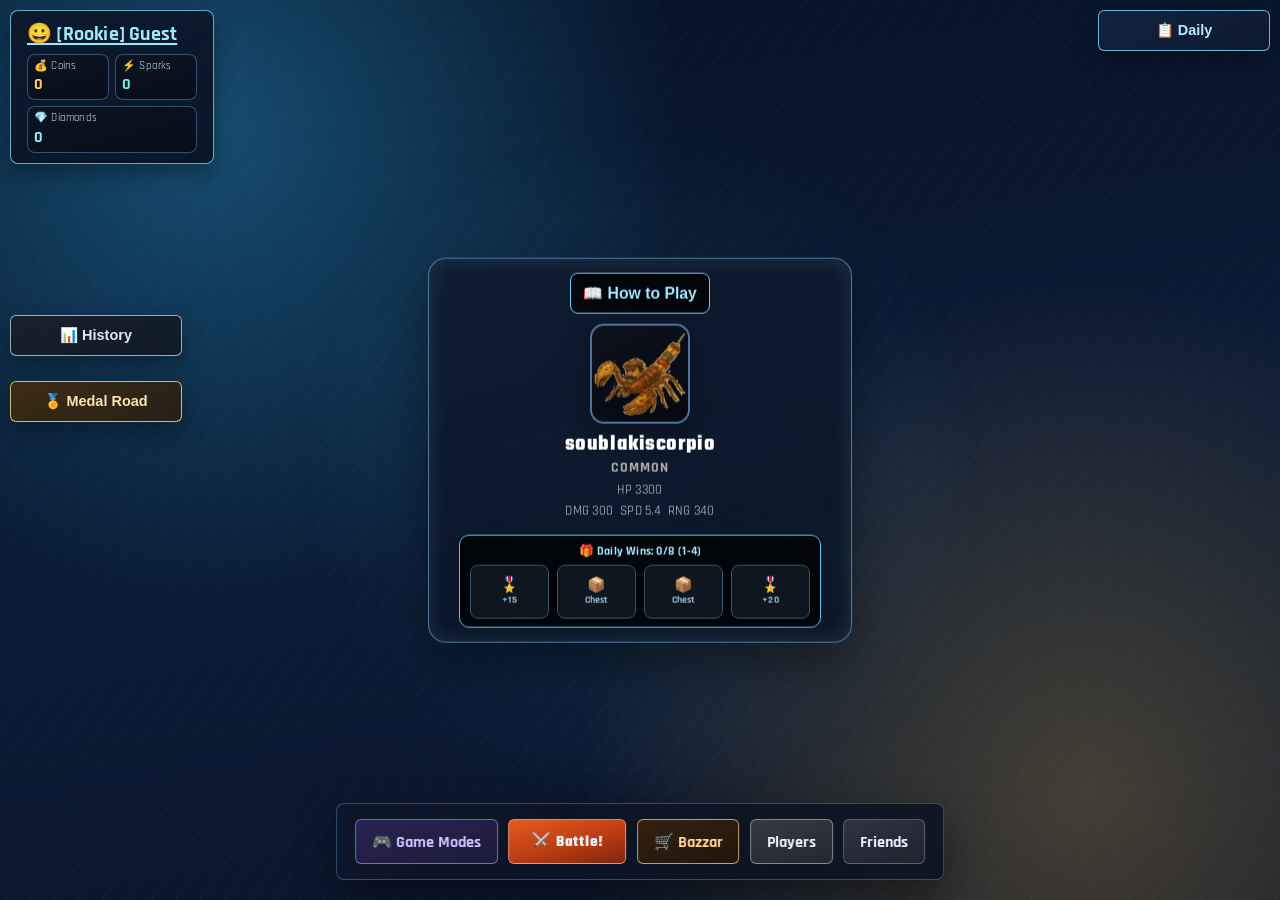
==== commit 018f0f36: "added diamonds and started the multiplayer. also implement and fixed some bugs" ====
--- a/index.html
+++ b/index.html
@@ -3,21 +3,21 @@
 <head>
     <meta charset="UTF-8">
     <meta name="viewport" content="width=device-width, initial-scale=1, maximum-scale=1, user-scalable=no">
-        <title>Atackers Battle Game</title>
-        <meta name="description" content="Play Atackers Battle Game: a fast HTML5 browser battle game with unique heroes, super abilities, team modes, and Hero Marks progression.">
-        <meta name="keywords" content="Atackers, Battle Game, Atackers game, browser game, HTML5 game, online battle game, hero shooter, Cyprus Brainrots Game">
+        <title>Atackers - Sotiris Game | Atackers Browser Battle Game</title>
+        <meta name="description" content="Play Atackers, Sotiris Game: a fast HTML5 browser battle game with unique heroes, super abilities, team modes, and Hero Marks progression.">
+        <meta name="keywords" content="Atackers, Sotiris Game, Atackers game, browser game, HTML5 game, online battle game, hero shooter, Cyprus Brainrots Game">
         <meta name="robots" content="index, follow, max-image-preview:large, max-snippet:-1, max-video-preview:-1">
         <link rel="canonical" href="https://codevoyager100.github.io/Atackers/">
 
         <meta property="og:type" content="website">
         <meta property="og:url" content="https://codevoyager100.github.io/Atackers/">
         <meta property="og:site_name" content="Atackers">
-        <meta property="og:title" content="Atackers Battle Game">
+        <meta property="og:title" content="Atackers - Sotiris Game | Atackers Browser Battle Game">
         <meta property="og:description" content="Fast-paced browser battles with unique heroes, supers, team modes, and progression.">
         <meta property="og:image" content="https://codevoyager100.github.io/Atackers/images/background.png">
 
         <meta name="twitter:card" content="summary_large_image">
-        <meta name="twitter:title" content="Atackers Battle Game">
+        <meta name="twitter:title" content="Atackers - Sotiris Game | Atackers Browser Battle Game">
         <meta name="twitter:description" content="Play Atackers in your browser: heroes, supers, team battles, and Hero Marks progression.">
         <meta name="twitter:image" content="https://codevoyager100.github.io/Atackers/images/background.png">
 
@@ -77,43 +77,18 @@
                 </div>
             </div>
             <p id="onboarding-objective" class="onboarding-objective"></p>
+            <div id="onboarding-practice" class="onboarding-practice" style="display:none;">
+                <button id="onboarding-target-btn" class="btn onboarding-practice-btn" style="display:none;">🎯 Hit Target</button>
+                <button id="onboarding-super-btn" class="btn onboarding-practice-btn" style="display:none;">⚡ Use Super</button>
+                <button id="onboarding-gadget-btn" class="btn onboarding-practice-btn" style="display:none;">🧰 Use Gadget</button>
+                <button id="onboarding-item-btn" class="btn onboarding-practice-btn" style="display:none;">🎒 Use Item</button>
+            </div>
             <div id="onboarding-dots" class="onboarding-dots"></div>
-        </div>
-    </div>
-
-    <div id="experience-overlay" class="onboarding-overlay" style="display:none;">
-        <div class="onboarding-card" style="max-width:560px;">
-            <div class="onboarding-step">Welcome</div>
-            <h2>Before we start</h2>
-            <p id="experience-question" style="line-height:1.6; color:#ddd;">Have you played this game before?</p>
-            <p style="line-height:1.6; color:#aaa; margin-top:4px;">If you are new, tutorial starts now. If you have played, you go straight to menu.</p>
-            <div class="onboarding-actions" style="margin-top:14px;">
-                <button id="experience-new-btn" class="btn" style="background:#ffcc00; color:#111;">I am new</button>
-                <button id="experience-returning-btn" class="btn" style="background:#2b2b2b;">I have played</button>
-            </div>
-        </div>
-    </div>
-
-    <div id="tutorial-check-overlay" class="onboarding-overlay" style="display:none;">
-        <div class="onboarding-card" style="max-width:620px;">
-            <div class="onboarding-step">Tutorial Complete</div>
-            <h2>Do you understand how to play?</h2>
-            <p style="line-height:1.6; color:#ddd; margin:8px 0 0;">Choose one option below. If you click "I understand", you go straight to a battle.</p>
-            <div class="onboarding-actions" style="margin-top:16px; display:flex !important;">
-                <button id="tutorial-check-yes-btn" class="btn" style="background:#ffcc00; color:#111;">I understand - Start battle</button>
-                <button id="tutorial-check-no-btn" class="btn" style="background:#2b2b2b;">Not yet, show tutorial again</button>
-            </div>
-        </div>
-    </div>
-
-    <div id="tutorial-reward-overlay" class="onboarding-overlay" style="display:none;">
-        <div class="onboarding-card" style="max-width:620px;">
-            <div class="onboarding-step">Reward Unlocked</div>
-            <h2>Tutorial complete bonus!</h2>
-            <p id="tutorial-reward-text" style="line-height:1.6; color:#ddd; margin:8px 0 0;">You earned rewards for completing tutorial.</p>
-            <div class="onboarding-actions" style="margin-top:16px; display:flex !important;">
-                <button id="tutorial-reward-continue-btn" class="btn" style="background:#ffcc00; color:#111;">Continue</button>
-            </div>
+            <div class="onboarding-actions">
+                <button id="onboarding-prev" class="btn" style="background:#2b2b2b;">Back</button>
+                <button id="onboarding-next" class="btn" style="background:#ffcc00; color:#111;">Next</button>
+            </div>
+            <button id="onboarding-skip" class="btn" style="margin-top:10px; background:#444;">Skip Tutorial</button>
         </div>
     </div>
 
@@ -131,15 +106,6 @@
             <button id="return-to-menu" class="btn" style="background: #ffcc00; color: black; font-size: 18px; padding: 10px 20px;">
                 Return to Menu
             </button>
-        </div>
-    </div>
-
-    <div id="battle-intro-overlay" class="game-overlay" style="display:none;">
-        <div id="battle-intro-card">
-            <h2 id="battle-intro-title">Battle Ready</h2>
-            <p id="battle-intro-subtitle"></p>
-            <div id="battle-intro-roster"></div>
-            <div id="battle-intro-countdown">Starting...</div>
         </div>
     </div>
 
@@ -164,7 +130,6 @@
 
     <div id="account-chip" style="position:absolute; top:10px; left:10px; z-index:11; background:rgba(0,0,0,0.82); border:1px solid #44ccff; border-radius:12px; padding:10px 16px; display:flex; flex-direction:column; gap:5px; min-width:170px;">
         <span id="account-chip-name" style="font-size:20px; font-weight:bold; color:#9fe9ff; cursor:pointer; text-decoration:underline; text-underline-offset:3px; user-select:none;">Guest</span>
-        <div id="account-chip-level" style="display:none;"></div>
         <span id="account-chip-stats" style="font-size:12px; color:#c8e8ff; line-height:1.65;"></span>
     </div>
 
@@ -188,7 +153,7 @@
         </div>
     </div>
 
-    <div id="profile-panel" class="modal-panel" style="display:none;">
+    <div id="profile-panel" class="modal-panel" style="width:800px; max-width:95vw; max-height:85vh; overflow-y:auto;">
         <h2 style="margin-bottom:16px;">👤 Profile</h2>
         
         <!-- ═══ ACCOUNT INFO SECTION ═══ -->
@@ -197,11 +162,6 @@
                 <div>
                     <div id="profile-username" style="font-size:24px; color:#8de3ff; font-weight:bold; margin-bottom:4px;"></div>
                     <div id="profile-ranked-info" style="font-size:12px; color:#4ae8d8; font-weight:600;"></div>
-                    <div style="display:flex; gap:8px; margin-top:10px; align-items:center; flex-wrap:wrap;">
-                        <input id="profile-name-input" type="text" maxlength="20" placeholder="Change profile name" style="flex:1; min-width:170px; background:#0f1520; color:#fff; border:1px solid #3c4a60; border-radius:6px; padding:7px 9px; font-size:12px;" />
-                        <button id="profile-name-save" class="btn" style="padding:7px 10px; font-size:12px; background:#1f6f8a; color:#dff6ff; border:1px solid #2e96b9; border-radius:6px; font-weight:600;">Save Name</button>
-                    </div>
-                    <div id="profile-name-msg" style="font-size:11px; margin-top:6px; min-height:14px; color:#9ab0c9;"></div>
                 </div>
                 <div style="text-align:right;">
                     <div style="font-size:12px; color:#9ab0c9; margin-bottom:2px;">Hottest Streak</div>
@@ -211,7 +171,7 @@
         </div>
 
         <!-- ═══ QUICK RESOURCES ═══ -->
-        <div style="display:grid; grid-template-columns: 1fr 1fr 1fr 1fr; gap:8px; margin-bottom:16px;">
+        <div style="display:grid; grid-template-columns:repeat(auto-fit,minmax(min(100%,110px),1fr)); gap:8px; margin-bottom:16px;">
             <div style="background:rgba(255,204,0,0.12); border:1px solid #b8860b; border-radius:8px; padding:10px; text-align:center;">
                 <div style="font-size:11px; color:#9ab0c9; margin-bottom:4px;">💰 Coins</div>
                 <div id="profile-coins-display" style="font-size:16px; color:#ffcc00; font-weight:bold;"></div>
@@ -227,6 +187,25 @@
             <div style="background:rgba(147,112,219,0.12); border:1px solid #9370db; border-radius:8px; padding:10px; text-align:center;">
                 <div style="font-size:11px; color:#9ab0c9; margin-bottom:4px;">🎖️ Marks</div>
                 <div id="profile-credits-display" style="font-size:16px; color:#c9a0ff; font-weight:bold;"></div>
+            </div>
+            <div style="background:rgba(100,230,255,0.12); border:1px solid #64e6ff; border-radius:8px; padding:10px; text-align:center;">
+                <div style="font-size:11px; color:#9ab0c9; margin-bottom:4px;">💎 Diamonds</div>
+                <div id="profile-diamonds-display" style="font-size:16px; color:#8defff; font-weight:bold;"></div>
+            </div>
+        </div>
+
+        <!-- ═══ LEVEL PROGRESS WITH MEDAL TIMELINE ═══ -->
+        <div style="background:rgba(255,255,255,0.02); border:1px solid #384a5a; border-radius:10px; padding:12px; margin-bottom:16px;">
+            <div style="display:flex; justify-content:space-between; align-items:center; margin-bottom:8px;">
+                <div style="font-size:12px; color:#9fdfff; font-weight:600;">📈 Level Progress</div>
+                <div id="profile-level-display" style="font-size:13px; color:#4ae8d8; font-weight:bold;"></div>
+            </div>
+            <div style="background:#0a1428; border-radius:6px; height:8px; overflow:hidden; border:1px solid #2a3a4a; margin-bottom:12px;">
+                <div id="profile-level-bar" style="height:100%; background:linear-gradient(90deg, #4ae8d8, #44ccff); width:0%; transition:width 0.3s ease;"></div>
+            </div>
+            <div style="font-size:11px; color:#9ab0c9; margin-bottom:8px; font-weight:600;">Medal Roadmap (scroll to see ahead)</div>
+            <div id="profile-medal-timeline" style="display:flex; gap:6px; overflow-x:auto; padding:8px 0; scroll-behavior:smooth; -webkit-overflow-scrolling:touch;">
+                <!-- Dynamic milestones will be inserted here -->
             </div>
         </div>
 
@@ -352,7 +331,7 @@
     <!-- Kill Streak banner (in-game, canvas-overlay) -->
     <div id="streak-banner"></div>
 
-    <div id="level-rewards-panel" class="modal-panel" style="display:none;">
+    <div id="level-rewards-panel" class="modal-panel" style="width:420px;">
         <h2>🏆 Level Rewards</h2>
         <p style="color:#aaa; text-align:center; margin-top:-10px; font-size:13px;">Click your level badge anytime to check progress</p>
         <div id="level-rewards-list" style="margin: 16px 0;"></div>
@@ -360,7 +339,7 @@
     </div>
 
     <!-- Daily Challenges panel -->
-    <div id="daily-panel" class="modal-panel" style="display:none;">
+    <div id="daily-panel" class="modal-panel" style="width:440px; display:none;">
         <h2>📋 Daily Challenges</h2>
         <p id="daily-reset-label" style="color:#aaa; text-align:center; margin-top:-10px; font-size:12px;"></p>
         <div id="daily-list" style="margin: 14px 0;"></div>
@@ -368,14 +347,14 @@
     </div>
 
     <!-- Match History panel -->
-    <div id="history-panel" class="modal-panel" style="display:none;">
+    <div id="history-panel" class="modal-panel" style="width:520px; display:none;">
         <h2>📊 Match History & Stats</h2>
         <div id="history-stats" class="history-stats-grid"></div>
         <div id="history-list" style="margin: 14px 0; max-height: 360px; overflow-y: auto;"></div>
         <button class="btn modal-close" id="close-history-panel">Close</button>
     </div>
 
-    <div id="tutorial-panel" class="modal-panel" style="display:none;">
+    <div id="tutorial-panel" class="modal-panel" style="width:600px; display:none;">
         <h2>📖 How To Play</h2>
         <div id="tutorial-content" style="max-height:420px; overflow-y:auto; font-size:14px; line-height:1.7; color:#ccc;"></div>
         <div style="display:flex; gap:8px; margin-top:12px;">
@@ -384,25 +363,25 @@
         </div>
     </div>
 
-    <div id="medal-road-panel" class="modal-panel" style="display:none;">
+    <div id="medal-road-panel" class="modal-panel" style="width:700px; display:none;">
         <h2>🏅 Medal Road</h2>
         <p style="color:#aaa; text-align:center; margin-top:-10px; font-size:12px;">Level <span id="medal-road-level" style="color:#ffcc00;">1</span> • Unlock exclusive rewards as you progress</p>
-        <div id="medal-road-container">
-            <div id="medal-road-timeline"></div>
+        <div id="medal-road-container" style="margin:14px 0; max-height:420px; overflow-y:auto; background:#0a1a1a; border:1px solid #1a5544; border-radius:8px; padding:12px;">
+            <div id="medal-road-timeline" style="display:flex; flex-direction:column; gap:8px;"></div>
         </div>
         <button class="btn modal-close" id="close-medal-road-panel">Close</button>
     </div>
 
-    <div id="credits-panel" class="modal-panel" style="display:none;">
+    <div id="credits-panel" class="modal-panel" style="width:700px;">
         <h2 style="color:#4ae8d8;">🎖️ Hero Marks Progression</h2>
-        <p style="text-align:center; color:#aaa; margin-top:-10px; font-size:13px;">Choose which player to unlock with your Hero Marks.</p>
-        <div id="credits-progress-bar"></div>
+        <p style="text-align:center; color:#aaa; margin-top:-10px; font-size:13px;">Earn Hero Marks in battles, then choose which player to unlock.</p>
+        <div id="credits-progress-bar" style="margin:10px auto 18px; max-width:420px;"></div>
         <div id="credits-tier-list"></div>
         <button class="btn modal-close" id="close-credits-panel" style="margin-top:12px;">Close</button>
     </div>
 
     <div id="bazzar-overlay" style="display:none; position:fixed; inset:0; background:rgba(0,0,0,0.72); z-index:1200; justify-content:center; align-items:center;">
-        <div id="bazzar-panel" style="position:relative; background:#12192a; border:2px solid #ffcc66; border-radius:16px; padding:28px 24px 22px; width:min(500px,92vw); max-height:min(420px,88vh); overflow-y:auto; box-shadow:0 0 40px rgba(255,204,102,0.18);">
+        <div id="bazzar-panel" style="position:relative; background:#12192a; border:2px solid #ffcc66; border-radius:16px; padding:28px 24px 22px; width:min(720px,92vw); max-height:min(760px,88vh); overflow-y:auto; box-shadow:0 0 40px rgba(255,204,102,0.18);">
             <button id="close-bazzar-panel" aria-label="Close Bazzar" style="position:sticky; float:right; top:0; width:32px; height:32px; border-radius:50%; border:1px solid #ff7b7b; background:#3a1414; color:#ff4d4d; font-weight:bold; font-size:18px; cursor:pointer; z-index:10;">✕</button>
             <h2 style="color:#ffcc66; margin:0 0 6px;">🛒 Bazzar</h2>
             <p style="text-align:center; color:#aaa; margin:0 0 14px; font-size:13px;">Redeem developer codes for testing rewards.</p>
@@ -411,6 +390,17 @@
                 <input id="bazzar-redeem-input" placeholder="Enter code" autocomplete="off" style="width:100%; padding:9px; border-radius:8px; border:1px solid #394760; background:#0b1322; color:#fff; margin-bottom:8px; box-sizing:border-box;" />
                 <button class="btn" id="bazzar-redeem-btn" style="width:100%;">Redeem Code</button>
             </div>
+
+            <section style="margin-top:18px;">
+                <h3 style="margin:0 0 10px; color:#8defff;">Diamond Exchange</h3>
+                <div id="bazzar-diamond-offers" style="display:grid; grid-template-columns:repeat(auto-fit,minmax(min(100%,150px),1fr)); gap:8px;"></div>
+            </section>
+
+            <section style="margin-top:18px; background:#101726; border:1px solid #2f3b52; border-radius:10px; padding:12px;">
+                <h3 style="margin:0 0 6px; color:#4ae8d8;">Unlock Players</h3>
+                <p id="bazzar-player-balance" style="margin:0 0 10px; color:#aaa; font-size:13px;"></p>
+                <div id="bazzar-player-list" style="display:grid; grid-template-columns:repeat(auto-fill,minmax(180px,1fr)); gap:10px; max-height:340px; overflow-y:auto;"></div>
+            </section>
 
             <p id="bazzar-status" style="text-align:center; color:#9aa8bf; font-size:12px; min-height:18px; margin:10px 0 0;"></p>
         </div>
@@ -423,9 +413,8 @@
     </div>
 
     <!-- Player Detail Popup -->
-    <div id="player-detail-popup" style="display:none; position:fixed; top:0; left:0; width:100%; height:100%; background:rgba(0,0,0,0.7); z-index:1500; justify-content:center; align-items:center; overflow-y:auto;">
+    <div id="player-detail-popup" style="display:none; position:fixed; top:0; left:0; width:100%; height:100%; background:rgba(0,0,0,0.7); z-index:1100; justify-content:center; align-items:center; overflow-y:auto;">
         <div id="player-detail-box" style="background:#1a1a2e; border-radius:16px; border:3px solid #ffcc00; padding:24px; max-width:340px; width:90%; text-align:center; color:#fff; max-height:88vh; overflow-y:auto; position:relative;">
-            <button id="pd-back-btn" class="menu-back-btn" style="position:absolute; left:12px; top:12px;">← Back</button>
             <img id="pd-img" src="" style="width:120px; height:120px; object-fit:cover; border-radius:12px; border:3px solid #ccc;" />
             <h2 id="pd-name" style="margin:8px 0 4px; color:#fff;"></h2>
             <p id="pd-rarity" style="font-weight:bold; margin:2px 0;"></p>
@@ -445,7 +434,7 @@
         </div>
     </div>
 
-    <div id="map-select-panel" class="modal-panel" style="display:none;">
+    <div id="map-select-panel" class="modal-panel" style="width:680px; max-width:95vw;">
         <h2 style="color:#ffcc00;">🗺️ Choose a Map</h2>
         <p style="text-align:center; color:#aaa; font-size:13px; margin-top:-8px;">Pick a map or let the game choose one randomly.</p>
         <div id="map-select-grid" style="display:flex; flex-wrap:wrap; gap:14px; justify-content:center; margin:16px 0;"></div>
@@ -454,22 +443,26 @@
 
     <div id="game-modes-container" class="modal-panel">
         <h2>🎮 Select Game Mode</h2>
-        <div class="game-modes-grid" style="margin: 20px 0;">
-            
+        <div class="game-modes-grid" style="display: grid; grid-template-columns: repeat(auto-fit, minmax(200px, 1fr)); gap: 15px; margin: 20px 0;">
+            <div class="mode-card" data-mode="easyStage">
+                <h3>🌱 Easy Stage</h3>
+                <p>Beginner mode with fewer, weaker bots.</p>
+                <div style="background: rgba(255, 204, 0, 0.2); padding: 5px 10px; border-radius: 20px; font-size: 12px; font-weight: bold;">4 Players (1v3)</div>
+            </div>
             <div class="mode-card" data-mode="showdown">
                 <h3>👑 Showdown</h3>
                 <p>Battle Royale - Last standing!</p>
-                <div style="background: rgba(255, 204, 0, 0.2); padding: 5px 10px; border-radius: 20px; font-size: 12px; font-weight: bold;">10 Players</div>
+                <div style="background: rgba(255, 204, 0, 0.2); padding: 5px 10px; border-radius: 20px; font-size: 12px; font-weight: bold;">1-4 Players</div>
             </div>
             <div class="mode-card" data-mode="3v3">
                 <h3>⚔️ 3v3 Team Battle</h3>
-                <p>6 teams of 3 — last team standing wins!</p>
-                <div style="background: rgba(255, 204, 0, 0.2); padding: 5px 10px; border-radius: 20px; font-size: 12px; font-weight: bold;">18 Players</div>
+                <p>4 teams of 3 — last team standing wins!</p>
+                <div style="background: rgba(255, 204, 0, 0.2); padding: 5px 10px; border-radius: 20px; font-size: 12px; font-weight: bold;">12 Players</div>
             </div>
             <div class="mode-card" data-mode="2v2">
                 <h3>⚔️ 2v2 Team Battle</h3>
-                <p>5 teams of 2 — duo showdown!</p>
-                <div style="background: rgba(255, 204, 0, 0.2); padding: 5px 10px; border-radius: 20px; font-size: 12px; font-weight: bold;">10 Players</div>
+                <p>4 teams of 2 — duo showdown!</p>
+                <div style="background: rgba(255, 204, 0, 0.2); padding: 5px 10px; border-radius: 20px; font-size: 12px; font-weight: bold;">8 Players</div>
             </div>
             <div class="mode-card" data-mode="ballGoal">
                 <h3>⚽ Ball-Goal</h3>
@@ -504,9 +497,54 @@
     <div class="menu">
         <button class="btn" id="game-mode-btn">🎮 Game Modes</button>
         <button class="btn" id="start-btn">⚔️ Battle!</button>
-        <button class="btn" id="credits-btn" style="background:#1a3a3a; border:1px solid #4ae8d8; color:#4ae8d8;">🎖️ Hero Marks</button>
         <button class="btn" id="bazzar-btn" style="background:#3a2a14; border:1px solid #ffcc66; color:#ffcc66;">🛒 Bazzar</button>
         <button class="btn" id="switch-player-btn"> Players</button>
+        <button class="btn" id="lan-open" type="button">Friends</button>
+    </div>
+
+    <button id="lan-live-room" class="btn" type="button" title="Open team room" hidden>
+        <span>Room</span> <strong id="lan-live-code"></strong>
+    </button>
+    <div id="lan-panel" class="modal-panel" style="display:none;">
+        <header class="lan-team-header">
+            <div>
+                <span id="lan-connection" class="lan-connection">Not connected</span>
+                <h2>Team Room</h2>
+                <p id="lan-room-label">Same-Wi-Fi Co-op</p>
+            </div>
+            <div class="lan-code-area">
+                <button id="lan-copy-code" type="button" title="Copy room code" disabled>
+                    <span>ROOM CODE</span>
+                    <strong id="lan-code-display">------</strong>
+                    <span id="lan-copy-label">Copy code</span>
+                </button>
+                <span id="lan-copy-status" role="status" aria-live="polite"></span>
+            </div>
+        </header>
+        <section class="lan-team-roster" aria-label="Red team">
+            <div class="lan-team-heading"><h3>Red Team</h3><span id="lan-team-count">0/2 players</span></div>
+            <div class="lan-team-slots">
+                <article id="lan-slot-host" class="lan-team-member"></article>
+                <article id="lan-slot-guest" class="lan-team-member"></article>
+                <article class="lan-team-member lan-team-bot">
+                    <div class="lan-member-avatar" aria-hidden="true">AI</div>
+                    <div class="lan-member-info"><strong>Allied Bot</strong><span>Bot teammate</span></div>
+                    <span class="lan-member-role">BOT</span>
+                </article>
+            </div>
+            <div class="lan-match-info"><span>3v3 Co-op</span><span>VS 3 enemy bots</span><span>Unranked practice</span></div>
+        </section>
+        <p id="lan-status" role="status" aria-live="polite"></p>
+        <div class="lan-room-actions">
+            <button id="lan-create" class="btn" type="button">Create Room</button>
+            <label id="lan-join-field" for="lan-code">Join with code
+                <input id="lan-code" type="text" maxlength="6" autocomplete="off" spellcheck="false" placeholder="ABC123">
+            </label>
+            <button id="lan-join" class="btn" type="button">Join Room</button>
+            <button id="lan-start" class="btn" type="button" disabled>Co-op Battle</button>
+            <button id="lan-leave" class="btn" type="button" disabled>Leave Room</button>
+        </div>
+        <button class="btn modal-close" type="button" onclick="document.getElementById('lan-panel').style.display='none'">Close</button>
     </div>
 
     <!-- Character showcase - centered independently on screen -->
@@ -597,12470 +635,8 @@
         <button class="btn modal-close" id="close-dev-sandbox-panel">Close</button>
     </div>
 
-    <script>
-(function bootstrapGameData(global) {
-    const GAME_DATA = {
-        gameModes: {
-            easyStage: { name: 'Easy Stage', maxPlayers: 4, teams: false, fillBots: true, easyStage: true },
-            showdown: { name: 'Showdown', maxPlayers: 10, teams: false, fillBots: true },
-            '3v3': { name: '3v3 Team Battle', maxPlayers: 18, teams: true, teamSize: 3, teamNames: ['red', 'blue', 'green', 'yellow', 'purple', 'orange'], fillBots: true },
-            '2v2': { name: '2v2 Team Battle', maxPlayers: 10, teams: true, teamSize: 2, teamNames: ['red', 'blue', 'green', 'yellow', 'purple'], fillBots: true },
-            ballGoal: { name: 'Ball-Goal', maxPlayers: 6, teams: true, teamSize: 3, teamNames: ['red', 'blue'], fillBots: true },
-            bounty: { name: 'Bounty', maxPlayers: 6, teams: true, teamSize: 3, teamNames: ['red', 'blue'], fillBots: true, bountyMode: true },
-            elimination: { name: 'Elimination', maxPlayers: 6, teams: true, teamSize: 3, teamNames: ['red', 'blue'], fillBots: true, noRespawn: true },
-            kingTown: { name: 'King of the Town', maxPlayers: 6, teams: true, teamSize: 3, teamNames: ['red', 'blue'], fillBots: true },
-            zoneCapture: { name: 'Zone Capture', maxPlayers: 6, teams: true, teamSize: 3, teamNames: ['red', 'blue'], fillBots: true }
-        },
-        chestTiers: [
-            { name: 'Common', color: '#b0b0b0', bg: 'linear-gradient(135deg, #2a2a2a, #3a3a3a)', glow: 'rgba(176,176,176,0.3)', upgradeChance: 0.35 },
-            { name: 'Rare', color: '#4a8af5', bg: 'linear-gradient(135deg, #1a2a4a, #2a3a6a)', glow: 'rgba(74,138,245,0.4)', upgradeChance: 0.25 },
-            { name: 'Epic', color: '#b44aff', bg: 'linear-gradient(135deg, #2a1a3a, #4a2a6a)', glow: 'rgba(180,74,255,0.4)', upgradeChance: 0.15 },
-            { name: 'Mythic', color: '#ff4a6a', bg: 'linear-gradient(135deg, #3a1a1a, #6a2a2a)', glow: 'rgba(255,74,106,0.4)', upgradeChance: 0.08 },
-            { name: 'Legendary', color: '#ffaa00', bg: 'linear-gradient(135deg, #3a2a0a, #5a4a1a, #6a5a20)', glow: 'rgba(255,170,0,0.5)', upgradeChance: 0 }
-        ],
-        dailyChallenges: [
-            { id: 'win2', desc: 'Win 2 matches', type: 'wins', target: 2, reward: { type: 'sparks', amount: 250 }, icon: 'ðŸ†' },
-            { id: 'win3', desc: 'Win 3 matches', type: 'wins', target: 3, reward: { type: 'sparks', amount: 400 }, icon: 'ðŸ†' },
-            { id: 'win5', desc: 'Win 5 matches', type: 'wins', target: 5, reward: { type: 'sparks', amount: 680 }, icon: 'ðŸ†' },
-            { id: 'kill8', desc: 'Get 8 kills in total', type: 'kills', target: 8, reward: { type: 'sparks', amount: 300 }, icon: 'âš¡' },
-            { id: 'kill12', desc: 'Get 12 kills in total', type: 'kills', target: 12, reward: { type: 'sparks', amount: 450 }, icon: 'âš¡' },
-            { id: 'kill20', desc: 'Get 20 kills in total', type: 'kills', target: 20, reward: { type: 'sparks', amount: 760 }, icon: 'âš¡' },
-            { id: 'kill5match', desc: 'Get 5 kills in one match', type: 'matchKills', target: 5, reward: { type: 'sparks', amount: 360 }, icon: 'ðŸŽ¯' },
-            { id: 'kill8match', desc: 'Get 8 kills in one match', type: 'matchKills', target: 8, reward: { type: 'coins', amount: 260 }, icon: 'ðŸŽ¯' },
-            { id: 'play3', desc: 'Play 3 matches', type: 'games', target: 3, reward: { type: 'sparks', amount: 220 }, icon: 'ðŸŽ®' },
-            { id: 'play5', desc: 'Play 5 matches', type: 'games', target: 5, reward: { type: 'sparks', amount: 380 }, icon: 'ðŸŽ®' },
-            { id: 'play8', desc: 'Play 8 matches', type: 'games', target: 8, reward: { type: 'coins', amount: 240 }, icon: 'ðŸŽ®' },
-            { id: 'streak3', desc: 'Get a 3-kill streak', type: 'streak', target: 3, reward: { type: 'sparks', amount: 360 }, icon: 'ðŸ”¥' },
-            { id: 'streak5', desc: 'Reach RAMPAGE (5 streak)', type: 'streak', target: 5, reward: { type: 'sparks', amount: 650 }, icon: 'ðŸ’¥' },
-            { id: 'streak7', desc: 'Reach GODLIKE (7 streak)', type: 'streak', target: 7, reward: { type: 'credits', amount: 8 }, icon: 'ðŸ’¥' },
-            { id: 'damage1200', desc: 'Deal 1200 total damage', type: 'damage', target: 1200, reward: { type: 'sparks', amount: 320 }, icon: 'ðŸ’£' },
-            { id: 'damage2000', desc: 'Deal 2000 total damage', type: 'damage', target: 2000, reward: { type: 'sparks', amount: 520 }, icon: 'ðŸ’¥' },
-            { id: 'damage3500', desc: 'Deal 3500 total damage', type: 'damage', target: 3500, reward: { type: 'sparks', amount: 840 }, icon: 'ðŸ’¥' },
-            { id: 'survive120', desc: 'Survive 2 minutes in one match', type: 'survive', target: 120, reward: { type: 'sparks', amount: 320 }, icon: 'â±ï¸' },
-            { id: 'survive180', desc: 'Survive 3 minutes in one match', type: 'survive', target: 180, reward: { type: 'coins', amount: 220 }, icon: 'â±ï¸' },
-            { id: 'winstreak2', desc: 'Win 2 matches in a row', type: 'winstreak', target: 2, reward: { type: 'coins', amount: 150 }, icon: 'ðŸ”´' },
-            { id: 'winstreak3', desc: 'Win 3 matches in a row', type: 'winstreak', target: 3, reward: { type: 'sparks', amount: 400 }, icon: 'ðŸŽ¯' },
-            { id: 'winstreak4', desc: 'Win 4 matches in a row', type: 'winstreak', target: 4, reward: { type: 'credits', amount: 6 }, icon: 'ðŸŽ¯' },
-            { id: 'coins200', desc: 'Earn 200 coins total', type: 'coins', target: 200, reward: { type: 'sparks', amount: 280 }, icon: 'ðŸ’°' },
-            { id: 'coins500', desc: 'Earn 500 coins total', type: 'coins', target: 500, reward: { type: 'sparks', amount: 550 }, icon: 'ðŸ’°' },
-            { id: 'coins900', desc: 'Earn 900 coins total', type: 'coins', target: 900, reward: { type: 'credits', amount: 5 }, icon: 'ðŸ’°' }
-        ],
-        balanceSandboxDefaults: {
-            botSuperMinMs: 800,
-            botSuperMaxMs: 1600,
-            botShootChanceMultiplier: 1,
-            botCooldownMultiplier: 1
-        }
-    };
-
-    global.GAME_DATA = Object.assign({}, global.GAME_DATA || {}, GAME_DATA);
-})(window);
-
-</script>
-    <script>
-        // Game initialization
-        const gameCanvas = document.getElementById('gameCanvas');
-        const ctx = gameCanvas.getContext('2d');
-
-        // Game variables
-        let obstacles = [];
-        let gameStarted = false;
-        let lasers = [];
-        let aiLasers = [];
-        let healthPacks = [];
-        let crateBoxes = [];
-        let pickupItems = [];
-        let players = [];
-        let bots = [];
-        let player = null;
-        let totalPlayersAtStart = 0;
-        let killFeed = [];
-        let matchStatsList = [];
-        let bushes = [];
-
-        // Camera system
-        let camera = { x: 0, y: 0, width: 0, height: 0 };
-        let MAP_WIDTH = 2000;
-        let MAP_HEIGHT = 2000;
-        let damagePopups = [];
-        let screenShakeTimer = 3;
-        let screenShakeStrength = 10;
-        let healPickupEffects = [];
-        let gasWisps = [];
-
-        function spawnHealPickupEffect(x, y, burst = 1) {
-            for (let i = 0; i < 7 + burst * 4; i++) {
-                const angle = Math.random() * Math.PI * 2;
-                const speed = 0.8 + Math.random() * (1.4 + burst * 0.35);
-                healPickupEffects.push({
-                    x,
-                    y,
-                    vx: Math.cos(angle) * speed,
-                    vy: Math.sin(angle) * speed - 0.4,
-                    size: 4 + Math.random() * 4,
-                    timer: 26 + Math.floor(Math.random() * 16)
-                });
-            }
-        }
-
-        const inMemoryStorage = Object.create(null);
-        let temporarySessionMode = false;
-
-        function storageGetItem(key) {
-            if (temporarySessionMode) {
-                return Object.prototype.hasOwnProperty.call(inMemoryStorage, key) ? inMemoryStorage[key] : null;
-            }
-            try {
-                return localStorage.getItem(key);
-            } catch (e) {
-                return Object.prototype.hasOwnProperty.call(inMemoryStorage, key) ? inMemoryStorage[key] : null;
-            }
-        }
-
-        function storageSetItem(key, value) {
-            const stringValue = String(value);
-            if (temporarySessionMode) {
-                inMemoryStorage[key] = stringValue;
-                return;
-            }
-            try {
-                localStorage.setItem(key, stringValue);
-            } catch (e) {
-                inMemoryStorage[key] = stringValue;
-            }
-        }
-
-        function storageRemoveItem(key) {
-            if (temporarySessionMode) {
-                delete inMemoryStorage[key];
-                return;
-            }
-            try {
-                localStorage.removeItem(key);
-            } catch (e) {
-                delete inMemoryStorage[key];
-            }
-        }
-
-        // Migrate old playerXP key to playerMedals
-        if (storageGetItem('playerXP') !== null && storageGetItem('playerMedals') === null) {
-            storageSetItem('playerMedals', storageGetItem('playerXP'));
-            storageRemoveItem('playerXP');
-        }
-
-        // Migrate legacy player keys to nexus naming
-        if (storageGetItem('unlockedNexus') === null && storageGetItem('unlockedPlayers') !== null) {
-            storageSetItem('unlockedNexus', storageGetItem('unlockedPlayers'));
-        }
-        if (storageGetItem('selectedNexusId') === null && storageGetItem('selectedPlayerId') !== null) {
-            storageSetItem('selectedNexusId', storageGetItem('selectedPlayerId'));
-        }
-
-        function parseStorageJson(raw, fallback) {
-            if (typeof raw !== 'string') return fallback;
-            try {
-                const parsed = JSON.parse(raw);
-                return parsed === null ? fallback : parsed;
-            } catch (e) {
-                return fallback;
-            }
-        }
-
-        function readStorageJson(key, fallback) {
-            return parseStorageJson(storageGetItem(key), fallback);
-        }
-
-        function deepCloneConfig(value, fallback) {
-            try {
-                return JSON.parse(JSON.stringify(value));
-            } catch (e) {
-                return fallback;
-            }
-        }
-
-        const externalGameData = (typeof window !== 'undefined' && window.GAME_DATA) ? window.GAME_DATA : {};
-        const defaultBalanceSandboxSettings = {
-            botSuperMinMs: 800,
-            botSuperMaxMs: 1600,
-            botShootChanceMultiplier: 1,
-            botCooldownMultiplier: 1,
-            ...(externalGameData.balanceSandboxDefaults || {})
-        };
-        const balanceSandboxSettings = {
-            ...defaultBalanceSandboxSettings,
-            ...(externalGameData.balanceSandboxDefaults || {})
-        };
-
-        // Game state (persisted via localStorage)
-        let playerCoins = parseInt(storageGetItem('playerCoins') ?? '0');
-        let unlockedNexus = readStorageJson('unlockedNexus', ['default']);
-        let selectedNexusId = storageGetItem('selectedNexusId') ?? 'default';
-        let playerMedals = parseInt(storageGetItem('playerMedals') ?? '0');
-        let playerLevel = Math.floor(playerMedals / 10) + 1;
-        let killFeedColor = storageGetItem('killFeedColor') ?? '#ffffff';
-        let energySparks = parseInt(storageGetItem('energySparks') ?? '0');
-        let playerCredits = parseInt(storageGetItem('playerCredits') ?? '0');
-        let creditTierPick = readStorageJson('creditTierPick', {});
-        let selectedCreditTargetId = storageGetItem('selectedCreditTargetId') ?? null;
-        let playerPowerLevels = readStorageJson('playerPowerLevels', {});
-        let unlockedGadgets = readStorageJson('unlockedGadgets', ['default']);
-        let playerMedalsByNexus = readStorageJson('playerMedalsByNexus', {});
-        let claimedNexusMedalMilestones = readStorageJson('claimedNexusMedalMilestones', {});
-        let playerMatchesPlayed = parseInt(storageGetItem('playerMatchesPlayed') ?? '0');
-        let rankedPoints = parseInt(storageGetItem('rankedPoints') ?? '1000');
-        let rankedSeasonId = storageGetItem('rankedSeasonId') ?? '';
-        let clanState = readStorageJson('clanState', { name: '', points: 0, wins: 0 });
-        let pompakisBombVariant = storageGetItem('pompakisBombVariant') ?? 'classic';
-        let selectedKillEffect = storageGetItem('selectedKillEffect') ?? 'classic';
-        const DAILY_WINS_MAX = 8;
-        let dailyWinsState = { day: '', wins: 0 };
-        let pendingStarDrops = 0;
-        let killCamTimer = 0;
-        let killCamText = '';
-        let killCamSeenTs = 0;
-        let activeMapEvent = null;
-        let mapEventCooldown = 480;
-        let currentBotDifficultyInfo = { skillPct: 0, label: 'starter' };
-        let battleIntroInProgress = false;
-        let battleIntroTimerId = null;
-        let forceEasyIntroBattle = false;
-
-        // ─── ACCOUNT & PROFILE SYSTEM ───────────────────────────────────────────────
-        let accountAuthMode = 'login';
-        let currentAccount = null;
-        let currentAccountKey = '__guest__';
-        let guestProfile = null;
-        const PROFILE_AVATAR_ICONS = ['😀', '😎', '🤖', '🔥', '⚡', '🛡️', '👑', '🐍', '🦾', '🎯', '🚀', '⭐','🐖','💘'];
-        const TITLE_REWARDS = [
-            { key: 'Rookie', unlockMedals: 0 },
-            { key: 'Contender', unlockMedals: 60 },
-            { key: 'Warlord', unlockMedals: 150 },
-            { key: 'Legend', unlockMedals: 320 }
-        ];
-        const KILL_EFFECTS = {
-            classic: { name: 'Classic ⚡', icon: '⚡', unlockMedals: 0 },
-            fire: { name: 'Fire 🔥', icon: '🔥', unlockMedals: 90 },
-            neon: { name: 'Neon ✨', icon: '✨', unlockMedals: 200 }
-        };
-        const POMPAKIS_BOMB_VARIANTS = {
-            classic: { name: 'Classic Bomb', speed: 6.2, life: 130, damageMult: 1.9, aoeRadius: 70 },
-            sticky: { name: 'Sticky Bomb', speed: 4.9, life: 165, damageMult: 2.1, aoeRadius: 80 },
-            impact: { name: 'Impact Bomb', speed: 8.1, life: 95, damageMult: 1.6, aoeRadius: 54 }
-        };
-        const DAILY_WIN_CREDIT_AMOUNTS = [10, 15, 20, 25, 30, 35];
-
-        function hashSeedString(str) {
-            let h = 2166136261;
-            for (let i = 0; i < str.length; i++) {
-                h ^= str.charCodeAt(i);
-                h = Math.imul(h, 16777619);
-            }
-            return h >>> 0;
-        }
-
-        function makeSeededRng(seed) {
-            let s = seed >>> 0;
-            return function() {
-                s = (Math.imul(s, 1664525) + 1013904223) >>> 0;
-                return s / 4294967296;
-            };
-        }
-
-        function buildDailyWinRewards(dayKey) {
-            const rng = makeSeededRng(hashSeedString(`daily_wins_${dayKey}`));
-            const rewards = [];
-
-            for (let i = 0; i < DAILY_WINS_MAX; i++) {
-                const roll = rng();
-                if (roll < 0.30) {
-                    rewards.push({ type: 'chest', icon: '📦', short: 'Chest', text: 'Chest Drop' });
-                } else if (roll < 0.62) {
-                    const idx = Math.floor(rng() * DAILY_WIN_CREDIT_AMOUNTS.length);
-                    const amount = DAILY_WIN_CREDIT_AMOUNTS[Math.max(0, Math.min(DAILY_WIN_CREDIT_AMOUNTS.length - 1, idx))];
-                    rewards.push({ type: 'credits', amount, icon: '🎖️', short: `+${amount}`, text: `+${amount} Hero Marks` });
-                } else {
-                    const tierBonus = i >= 4 ? 1.2 : 1;
-                    const coins = Math.round((70 + Math.floor(rng() * 81)) * tierBonus);
-                    const sparks = Math.round((10 + Math.floor(rng() * 19)) * tierBonus);
-                    rewards.push({ type: 'resources', coins, sparks, icon: '💰', short: '+Res', text: `+${coins} Coins +${sparks} Sparks` });
-                }
-            }
-
-            // Guarantee at least 2 chest drops daily.
-            const chestCount = rewards.filter(r => r.type === 'chest').length;
-            if (chestCount < 2) {
-                for (let i = 0; i < 2 - chestCount; i++) {
-                    const slot = Math.min(DAILY_WINS_MAX - 1, i * 3 + 1);
-                    rewards[slot] = { type: 'chest', icon: '📦', short: 'Chest', text: 'Chest Drop' };
-                }
-            }
-
-            return rewards;
-        }
-
-        function getDailyWinRewards() {
-            return buildDailyWinRewards(getDailyKey());
-        }
-
-        function playDailyWinRewardFx(reward) {
-            const fx = document.getElementById('daily-wins-fx');
-            const tracker = document.getElementById('daily-wins-tracker');
-            if (!fx || !reward) return;
-            fx.classList.remove('show');
-            if (tracker) tracker.classList.remove('claiming');
-            fx.textContent = `+ ${reward.text}`;
-            // Restart animation reliably
-            void fx.offsetWidth;
-            fx.classList.add('show');
-            if (tracker) {
-                void tracker.offsetWidth;
-                tracker.classList.add('claiming');
-                setTimeout(() => tracker.classList.remove('claiming'), 700);
-            }
-        }
-
-        function getCurrentSeasonId() {
-            const d = new Date();
-            return `${d.getFullYear()}-${String(d.getMonth() + 1).padStart(2, '0')}`;
-        }
-
-        function ensureRankedSeason() {
-            const season = getCurrentSeasonId();
-            if (rankedSeasonId === season) return;
-            rankedSeasonId = season;
-            rankedPoints = 1000;
-            storageSetItem('rankedSeasonId', rankedSeasonId);
-            storageSetItem('rankedPoints', String(rankedPoints));
-        }
-
-        function saveMetaProgress() {
-            storageSetItem('rankedPoints', String(rankedPoints));
-            storageSetItem('rankedSeasonId', rankedSeasonId);
-            storageSetItem('clanState', JSON.stringify(clanState));
-            storageSetItem('pompakisBombVariant', pompakisBombVariant);
-            storageSetItem('selectedKillEffect', selectedKillEffect);
-        }
-
-        function loadDailyWinsState() {
-            const today = getDailyKey();
-            const saved = readStorageJson('dailyWinsState', null);
-            if (saved && saved.day === today) {
-                return { day: today, wins: Math.max(0, Math.min(DAILY_WINS_MAX, toSafeInt(saved.wins))) };
-            }
-            const fresh = { day: today, wins: 0 };
-            storageSetItem('dailyWinsState', JSON.stringify(fresh));
-            return fresh;
-        }
-
-        function saveDailyWinsState() {
-            storageSetItem('dailyWinsState', JSON.stringify(dailyWinsState));
-        }
-
-        function ensureDailyWinsState() {
-            const today = getDailyKey();
-            if (!dailyWinsState || dailyWinsState.day !== today) {
-                dailyWinsState = { day: today, wins: 0 };
-                saveDailyWinsState();
-            }
-        }
-
-        function renderDailyWinsWidget(claimedIndex = null) {
-            ensureDailyWinsState();
-            const labelEl = document.getElementById('daily-wins-label');
-            const slotsEl = document.getElementById('daily-wins-slots');
-            if (!labelEl || !slotsEl) return;
-            const rewards = getDailyWinRewards();
-
-            const wins = dailyWinsState.wins;
-            const pageStart = wins >= 4 ? 4 : 0;
-            const pageDone = Math.max(0, Math.min(4, wins - pageStart));
-            labelEl.textContent = `🎁 Daily Wins: ${wins}/${DAILY_WINS_MAX} ${pageStart === 0 ? '(1-4)' : '(5-8)'}`;
-
-            let html = '';
-            for (let i = 0; i < 4; i++) {
-                const done = i < pageDone;
-                const reward = rewards[pageStart + i] || rewards[0];
-                const isClaiming = claimedIndex !== null && (pageStart + i) === claimedIndex;
-                html += `<div class="daily-win-slot${done ? ' done' : ''}${isClaiming ? ' claiming' : ''}" title="${reward.text}"><span>${reward.icon}</span><small>${reward.short}</small></div>`;
-            }
-            slotsEl.innerHTML = html;
-        }
-
-        function awardDailyWinReward() {
-            ensureDailyWinsState();
-            if (dailyWinsState.wins >= DAILY_WINS_MAX) return null;
-            const rewards = getDailyWinRewards();
-            const reward = rewards[dailyWinsState.wins] || rewards[0];
-            const claimedIndex = dailyWinsState.wins;
-            dailyWinsState.wins++;
-            if (reward.type === 'chest') {
-                pendingStarDrops++;
-            } else if (reward.type === 'credits') {
-                playerCredits += Math.max(0, toSafeInt(reward.amount));
-            } else if (reward.type === 'resources') {
-                playerCoins += Math.max(0, toSafeInt(reward.coins));
-                energySparks += Math.max(0, toSafeInt(reward.sparks));
-            }
-            saveDailyWinsState();
-            saveProgress();
-            showCoins();
-            renderDailyWinsWidget(claimedIndex);
-            playDailyWinRewardFx(reward);
-            return reward;
-        }
-
-        function getEquippedTitle(profile) {
-            return profile?.selectedTitle || profile?.title || 'Guest';
-        }
-
-        function isTitleUnlocked(titleKey) {
-            const info = TITLE_REWARDS.find(t => t.key === titleKey);
-            return !!info && playerMedals >= info.unlockMedals;
-        }
-
-        function isKillEffectUnlocked(effectKey) {
-            const info = KILL_EFFECTS[effectKey];
-            return !!info && playerMedals >= info.unlockMedals;
-        }
-
-        function normalizeUsername(value) {
-            return (value || '').trim().toLowerCase();
-        }
-
-        function sanitizeProfileName(value) {
-            const cleaned = (value || '').replace(/\s+/g, ' ').trim();
-            if (cleaned.length < 3) return { ok: false, message: 'Name must be at least 3 characters.' };
-            if (cleaned.length > 20) return { ok: false, message: 'Name must be 20 characters or less.' };
-            return { ok: true, value: cleaned };
-        }
-
-        function getAccountsStore() {
-            return readStorageJson('nexusAccounts', {});
-        }
-
-        function saveAccountsStore(store) {
-            storageSetItem('nexusAccounts', JSON.stringify(store));
-        }
-
-        function getCurrentProfile() {
-            return currentAccount?.profile || guestProfile || null;
-        }
-
-        let accountChipLevelExpanded = false;
-
-        function toggleAccountChipLevel() {
-            accountChipLevelExpanded = !accountChipLevelExpanded;
-            updateAccountChip();
-        }
-
-        function updateAccountChip() {
-            const chipName = document.getElementById('account-chip-name');
-            const chipLevel = document.getElementById('account-chip-level');
-            const chipStats = document.getElementById('account-chip-stats');
-            const profile = getCurrentProfile();
-            const avatar = profile?.avatarIcon || '👤';
-            const title = getEquippedTitle(profile);
-            chipName.textContent = profile ? `${avatar} [${title}] ${profile.username}` : 'Guest';
-            if (chipLevel) {
-                if (profile) {
-                    const medalsIntoLevel = ((playerMedals % 10) + 10) % 10;
-                    const pct = Math.max(0, Math.min(100, Math.round((medalsIntoLevel / 10) * 100)));
-                    chipLevel.style.display = 'block';
-                    chipLevel.innerHTML =
-                        `<div class="account-chip-level-main">🏅 Level ${playerLevel}</div>
-                        <div class="account-chip-level-track"><div class="account-chip-level-fill" style="width:${pct}%"></div></div>
-                        <div class="account-chip-level-next">${10 - medalsIntoLevel} medals to next level</div>`;
-                } else {
-                    chipLevel.style.display = 'none';
-                    chipLevel.innerHTML = '';
-                    accountChipLevelExpanded = false;
-                }
-            }
-            if (chipStats) {
-                chipStats.innerHTML = profile
-                    ? `<div class="account-chip-stat coins">💰 Coins<span class="v">${playerCoins}</span></div>
-                       <div class="account-chip-stat sparks">⚡ Sparks<span class="v">${energySparks}</span></div>`
-                    : '';
-            }
-        }
-
-        function saveCurrentAccountProfile() {
-            const profile = getCurrentProfile();
-            if (!profile) return;
-            if (!currentAccount || currentAccountKey === '__guest__') {
-                storageSetItem('nexusGuestProfile', JSON.stringify(profile));
-                return;
-            }
-            const store = getAccountsStore();
-            if (!store[currentAccountKey]) {
-                storageSetItem('nexusGuestProfile', JSON.stringify(profile));
-                return;
-            }
-            store[currentAccountKey].profile = profile;
-            saveAccountsStore(store);
-        }
-
-        function setCurrentAccount(usernameKey) {
-            const store = getAccountsStore();
-            const acc = store[usernameKey] || null;
-            currentAccount = acc;
-            if (acc) {
-                currentAccountKey = usernameKey;
-                storageSetItem('nexusCurrentAccount', usernameKey);
-                acc.profile.lastLoginAt = Date.now();
-                store[usernameKey] = acc;
-                saveAccountsStore(store);
-            } else {
-                currentAccountKey = '__guest__';
-                storageRemoveItem('nexusCurrentAccount');
-            }
-            updateAccountChip();
-        }
-
-        function setAccountAuthMode(mode) {
-            accountAuthMode = mode === 'register' ? 'register' : 'login';
-            const loginTab = document.getElementById('account-tab-login');
-            const registerTab = document.getElementById('account-tab-register');
-            const submitBtn = document.getElementById('account-submit-btn');
-
-            const loginActive = accountAuthMode === 'login';
-            loginTab.style.background = loginActive ? '#2b8bb8' : '#203040';
-            loginTab.style.color = loginActive ? '#001822' : '#9fe9ff';
-            registerTab.style.background = loginActive ? '#203040' : '#2b8bb8';
-            registerTab.style.color = loginActive ? '#9fe9ff' : '#001822';
-            submitBtn.textContent = loginActive ? 'Login' : 'Create Account';
-            document.getElementById('account-auth-msg').textContent = '';
-        }
-
-        function setAccountAuthMessage(text, ok = false) {
-            const el = document.getElementById('account-auth-msg');
-            el.style.color = ok ? '#7df7ab' : '#ff9da0';
-            el.textContent = text || '';
-        }
-
-        function showAccountOverlay() {
-            document.getElementById('account-auth-overlay').style.display = 'flex';
-            document.getElementById('account-username').focus();
-        }
-
-        function hideAccountOverlay() {
-            document.getElementById('account-auth-overlay').style.display = 'none';
-        }
-
-        function registerAccount(username, password) {
-            const store = getAccountsStore();
-            const key = normalizeUsername(username);
-            const rawName = (username || '').trim();
-            const trimmedPassword = (password || '').trim();
-            if (!key || key.length < 3) return { ok: false, message: 'Name must be at least 3 characters.' };
-            if (trimmedPassword.length < 4) return { ok: false, message: 'Password must be at least 4 characters.' };
-            if (store[key]) return { ok: false, message: 'Name already exists.' };
-
-            store[key] = {
-                username: key,
-                password: trimmedPassword,
-                profile: {
-                    username: rawName,
-                    bio: '',
-                    country: '',
-                    favoriteNexus: 'default',
-                    avatarIcon: '😀',
-                    avatarColor: '#44ccff',
-                    title: 'Rookie',
-                    killEffect: 'classic',
-                    createdAt: Date.now(),
-                    lastLoginAt: Date.now(),
-                    profileVersion: 1
-                }
-            };
-            saveAccountsStore(store);
-            return { ok: true, key };
-        }
-
-        function loginAccount(username, password) {
-            const store = getAccountsStore();
-            const key = normalizeUsername(username);
-            const acc = store[key];
-            if (!acc) return { ok: false, message: 'Account not found.' };
-            if (acc.password !== password) return { ok: false, message: 'Wrong password.' };
-            return { ok: true, key };
-        }
-
-        function initAccountSystem() {
-            const savedGuest = readStorageJson('nexusGuestProfile', null);
-            guestProfile = {
-                username: (savedGuest?.username || localStorage.getItem('profileName') || 'Guest').toString().trim() || 'Guest',
-                avatarIcon: savedGuest?.avatarIcon || localStorage.getItem('profileAvatar') || '😀',
-                title: savedGuest?.title || 'Rookie',
-                selectedTitle: savedGuest?.selectedTitle || null,
-                killEffect: savedGuest?.killEffect || localStorage.getItem('selectedKillEffect') || 'classic',
-                createdAt: savedGuest?.createdAt || Date.now(),
-                lastLoginAt: Date.now(),
-                profileVersion: 1
-            };
-
-            currentAccount = { profile: guestProfile };
-            currentAccountKey = '__guest__';
-            storageSetItem('nexusCurrentAccount', '__guest__');
-            storageSetItem('nexusGuestProfile', JSON.stringify(guestProfile));
-
-            const authOverlay = document.getElementById('account-auth-overlay');
-            if (authOverlay) authOverlay.style.display = 'none';
-
-            const logoutBtn = document.getElementById('account-logout-btn');
-
-            if (logoutBtn) {
-                logoutBtn.style.display = 'none';
-            }
-
-            updateAccountChip();
-        }
-
-        function getMaxWinStreakPlayerFromHistory() {
-            const history = loadMatchHistory().slice().reverse();
-            const streakByCharacter = {};
-            let bestCharacterId = null;
-            let bestStreak = 0;
-
-            for (const h of history) {
-                const cid = h.characterId || 'default';
-                if (h.result === 'win') {
-                    streakByCharacter[cid] = (streakByCharacter[cid] || 0) + 1;
-                    if (streakByCharacter[cid] > bestStreak) {
-                        bestStreak = streakByCharacter[cid];
-                        bestCharacterId = cid;
-                    }
-                } else {
-                    streakByCharacter[cid] = 0;
-                }
-            }
-
-            if (!bestCharacterId) return { name: 'No streak yet', streak: 0 };
-            return { name: playersData[bestCharacterId]?.name || bestCharacterId, streak: bestStreak };
-        }
-
-        // ─── PROFILE STATS & ANALYTICS ──────────────────────────────────────────────
-        function getProfilePerformanceStats(accountKey = null) {
-            const history = loadMatchHistory(accountKey);
-            if (!history || history.length === 0) {
-                return {
-                    wins: 0, losses: 0, winrate: 0, totalKills: 0,
-                    avgSurvival: 0, totalDamage: 0, matchCount: 0
-                };
-            }
-
-            const wins = history.filter(h => h.result === 'win').length;
-            const losses = history.filter(h => h.result === 'loss').length;
-            const winrate = history.length > 0 ? Math.round((wins / history.length) * 100) : 0;
-            const totalKills = history.reduce((sum, h) => sum + (h.kills || 0), 0);
-            const totalSurvival = history.reduce((sum, h) => sum + (h.survivedSeconds || 0), 0);
-            const avgSurvival = history.length > 0 ? Math.round(totalSurvival / history.length) : 0;
-            const totalDamage = history.reduce((sum, h) => sum + (h.damageDealt || 0), 0);
-
-            return {
-                wins, losses, winrate, totalKills, avgSurvival, totalDamage, matchCount: history.length
-            };
-        }
-
-        function getTopCharactersByPerformance(accountKey = null, limit = 3) {
-            const history = loadMatchHistory(accountKey);
-            if (!history || history.length === 0) return [];
-
-            const charStats = {};
-            history.forEach(match => {
-                const charId = match.characterId || 'unknown';
-                if (!charStats[charId]) {
-                    charStats[charId] = { wins: 0, total: 0, kills: 0, damage: 0, name: playersData[charId]?.name || charId };
-                }
-                charStats[charId].total++;
-                if (match.result === 'win') charStats[charId].wins++;
-                charStats[charId].kills += match.kills || 0;
-                charStats[charId].damage += match.damageDealt || 0;
-            });
-
-            return Object.entries(charStats)
-                .map(([id, stats]) => ({
-                    id,
-                    name: stats.name,
-                    winrate: stats.total > 0 ? Math.round((stats.wins / stats.total) * 100) : 0,
-                    wins: stats.wins,
-                    total: stats.total,
-                    kills: stats.kills,
-                    damage: stats.damage
-                }))
-                .sort((a, b) => b.winrate - a.winrate || b.kills - a.kills)
-                .slice(0, limit);
-        }
-
-        function renderProfilePanel() {
-            const profile = getCurrentProfile();
-            if (!profi